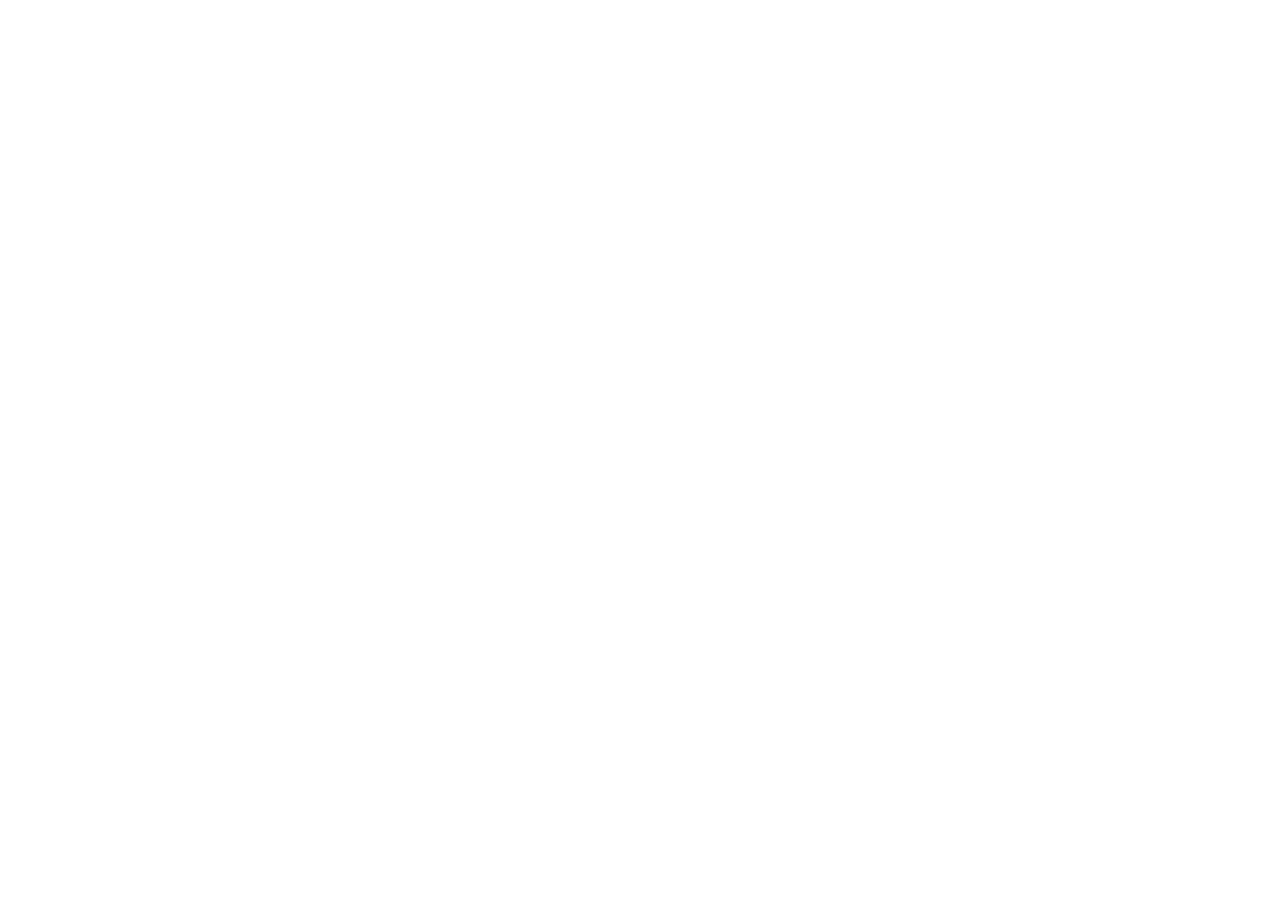
==== index.html @ 01cbddc2 "init commit" ====
<!doctype html>
<html class="no-js" lang="en">

<head>
  <meta charset="utf-8" />
  <meta name="viewport" content="width=device-width, initial-scale=1.0" />
  <title>Foundation</title>
  <link rel="stylesheet" href="css/app.css" />
  <script src="bower_components/modernizr/modernizr.js"></script>
</head>

<body>


  <script src="bower_components/jquery/dist/jquery.min.js"></script>
  <script src="bower_components/foundation/js/foundation.min.js"></script>
  <script src="js/app.js"></script>
</body>

</html>
---- css/app.css ----
meta.foundation-version{font-family:"/5.5.3/"}meta.foundation-mq-small{font-family:"/only screen/";width:0}meta.foundation-mq-small-only{font-family:"/only screen and (max-width: 40em)/";width:0}meta.foundation-mq-medium{font-family:"/only screen and (min-width:40.0625em)/";width:40.0625em}meta.foundation-mq-medium-only{font-family:"/only screen and (min-width:40.0625em) and (max-width:64em)/";width:40.0625em}meta.foundation-mq-large{font-family:"/only screen and (min-width:64.0625em)/";width:64.0625em}meta.foundation-mq-large-only{font-family:"/only screen and (min-width:64.0625em) and (max-width:90em)/";width:64.0625em}meta.foundation-mq-xlarge{font-family:"/only screen and (min-width:90.0625em)/";width:90.0625em}meta.foundation-mq-xlarge-only{font-family:"/only screen and (min-width:90.0625em) and (max-width:120em)/";width:90.0625em}meta.foundation-mq-xxlarge{font-family:"/only screen and (min-width:120.0625em)/";width:120.0625em}meta.foundation-data-attribute-namespace{font-family:false}html,body{height:100%}*,*:before,*:after{-webkit-box-sizing:border-box;box-sizing:border-box}html,body{font-size:100%}body{background:#fff;color:#222;cursor:auto;font-family:"Helvetica Neue",Helvetica,Roboto,Arial,sans-serif;font-style:normal;font-weight:normal;line-height:1.5;margin:0;padding:0;position:relative}a:hover{cursor:pointer}img{max-width:100%;height:auto}img{-ms-interpolation-mode:bicubic}#map_canvas img,#map_canvas embed,#map_canvas object,.map_canvas img,.map_canvas embed,.map_canvas object,.mqa-display img,.mqa-display embed,.mqa-display object{max-width:none !important}.left{float:left !important}.right{float:right !important}.clearfix:before,.clearfix:after{content:" ";display:table}.clearfix:after{clear:both}.hide{display:none}.invisible{visibility:hidden}.antialiased{-webkit-font-smoothing:antialiased;-moz-osx-font-smoothing:grayscale}img{display:inline-block;vertical-align:middle}textarea{height:auto;min-height:50px}select{width:100%}.row{margin:0 auto;max-width:62.5rem;width:100%}.row:before,.row:after{content:" ";display:table}.row:after{clear:both}.row.collapse>.column,.row.collapse>.columns{padding-left:0;padding-right:0}.row.collapse .row{margin-left:0;margin-right:0}.row .row{margin:0 -.9375rem;max-width:none;width:auto}.row .row:before,.row .row:after{content:" ";display:table}.row .row:after{clear:both}.row .row.collapse{margin:0;max-width:none;width:auto}.row .row.collapse:before,.row .row.collapse:after{content:" ";display:table}.row .row.collapse:after{clear:both}.column,.columns{padding-left:.9375rem;padding-right:.9375rem;width:100%;float:left}.column+.column:last-child,.columns+.column:last-child,.column+.columns:last-child,.columns+.columns:last-child{float:right}.column+.column.end,.columns+.column.end,.column+.columns.end,.columns+.columns.end{float:left}@media only screen{.small-push-0{position:relative;left:0;right:auto}.small-pull-0{position:relative;right:0;left:auto}.small-push-1{position:relative;left:8.33333%;right:auto}.small-pull-1{position:relative;right:8.33333%;left:auto}.small-push-2{position:relative;left:16.66667%;right:auto}.small-pull-2{position:relative;right:16.66667%;left:auto}.small-push-3{position:relative;left:25%;right:auto}.small-pull-3{position:relative;right:25%;left:auto}.small-push-4{position:relative;left:33.33333%;right:auto}.small-pull-4{position:relative;right:33.33333%;left:auto}.small-push-5{position:relative;left:41.66667%;right:auto}.small-pull-5{position:relative;right:41.66667%;left:auto}.small-push-6{position:relative;left:50%;right:auto}.small-pull-6{position:relative;right:50%;left:auto}.small-push-7{position:relative;left:58.33333%;right:auto}.small-pull-7{position:relative;right:58.33333%;left:auto}.small-push-8{position:relative;left:66.66667%;right:auto}.small-pull-8{position:relative;right:66.66667%;left:auto}.small-push-9{position:relative;left:75%;right:auto}.small-pull-9{position:relative;right:75%;left:auto}.small-push-10{position:relative;left:83.33333%;right:auto}.small-pull-10{position:relative;right:83.33333%;left:auto}.small-push-11{position:relative;left:91.66667%;right:auto}.small-pull-11{position:relative;right:91.66667%;left:auto}.column,.columns{position:relative;padding-left:.9375rem;padding-right:.9375rem;float:left}.small-1{width:8.33333%}.small-2{width:16.66667%}.small-3{width:25%}.small-4{width:33.33333%}.small-5{width:41.66667%}.small-6{width:50%}.small-7{width:58.33333%}.small-8{width:66.66667%}.small-9{width:75%}.small-10{width:83.33333%}.small-11{width:91.66667%}.small-12{width:100%}.small-offset-0{margin-left:0 !important}.small-offset-1{margin-left:8.33333% !important}.small-offset-2{margin-left:16.66667% !important}.small-offset-3{margin-left:25% !important}.small-offset-4{margin-left:33.33333% !important}.small-offset-5{margin-left:41.66667% !important}.small-offset-6{margin-left:50% !important}.small-offset-7{margin-left:58.33333% !important}.small-offset-8{margin-left:66.66667% !important}.small-offset-9{margin-left:75% !important}.small-offset-10{margin-left:83.33333% !important}.small-offset-11{margin-left:91.66667% !important}.small-reset-order{float:left;left:auto;margin-left:0;margin-right:0;right:auto}.column.small-centered,.columns.small-centered{margin-left:auto;margin-right:auto;float:none}.column.small-uncentered,.columns.small-uncentered{float:left;margin-left:0;margin-right:0}.column.small-centered:last-child,.columns.small-centered:last-child{float:none}.column.small-uncentered:last-child,.columns.small-uncentered:last-child{float:left}.column.small-uncentered.opposite,.columns.small-uncentered.opposite{float:right}.row.small-collapse>.column,.row.small-collapse>.columns{padding-left:0;padding-right:0}.row.small-collapse .row{margin-left:0;margin-right:0}.row.small-uncollapse>.column,.row.small-uncollapse>.columns{padding-left:.9375rem;padding-right:.9375rem;float:left}}@media only screen and (min-width: 40.0625em){.medium-push-0{position:relative;left:0;right:auto}.medium-pull-0{position:relative;right:0;left:auto}.medium-push-1{position:relative;left:8.33333%;right:auto}.medium-pull-1{position:relative;right:8.33333%;left:auto}.medium-push-2{position:relative;left:16.66667%;right:auto}.medium-pull-2{position:relative;right:16.66667%;left:auto}.medium-push-3{position:relative;left:25%;right:auto}.medium-pull-3{position:relative;right:25%;left:auto}.medium-push-4{position:relative;left:33.33333%;right:auto}.medium-pull-4{position:relative;right:33.33333%;left:auto}.medium-push-5{position:relative;left:41.66667%;right:auto}.medium-pull-5{position:relative;right:41.66667%;left:auto}.medium-push-6{position:relative;left:50%;right:auto}.medium-pull-6{position:relative;right:50%;left:auto}.medium-push-7{position:relative;left:58.33333%;right:auto}.medium-pull-7{position:relative;right:58.33333%;left:auto}.medium-push-8{position:relative;left:66.66667%;right:auto}.medium-pull-8{position:relative;right:66.66667%;left:auto}.medium-push-9{position:relative;left:75%;right:auto}.medium-pull-9{position:relative;right:75%;left:auto}.medium-push-10{position:relative;left:83.33333%;right:auto}.medium-pull-10{position:relative;right:83.33333%;left:auto}.medium-push-11{position:relative;left:91.66667%;right:auto}.medium-pull-11{position:relative;right:91.66667%;left:auto}.column,.columns{position:relative;padding-left:.9375rem;padding-right:.9375rem;float:left}.medium-1{width:8.33333%}.medium-2{width:16.66667%}.medium-3{width:25%}.medium-4{width:33.33333%}.medium-5{width:41.66667%}.medium-6{width:50%}.medium-7{width:58.33333%}.medium-8{width:66.66667%}.medium-9{width:75%}.medium-10{width:83.33333%}.medium-11{width:91.66667%}.medium-12{width:100%}.medium-offset-0{margin-left:0 !important}.medium-offset-1{margin-left:8.33333% !important}.medium-offset-2{margin-left:16.66667% !important}.medium-offset-3{margin-left:25% !important}.medium-offset-4{margin-left:33.33333% !important}.medium-offset-5{margin-left:41.66667% !important}.medium-offset-6{margin-left:50% !important}.medium-offset-7{margin-left:58.33333% !important}.medium-offset-8{margin-left:66.66667% !important}.medium-offset-9{margin-left:75% !important}.medium-offset-10{margin-left:83.33333% !important}.medium-offset-11{margin-left:91.66667% !important}.medium-reset-order{float:left;left:auto;margin-left:0;margin-right:0;right:auto}.column.medium-centered,.columns.medium-centered{margin-left:auto;margin-right:auto;float:none}.column.medium-uncentered,.columns.medium-uncentered{float:left;margin-left:0;margin-right:0}.column.medium-centered:last-child,.columns.medium-centered:last-child{float:none}.column.medium-uncentered:last-child,.columns.medium-uncentered:last-child{float:left}.column.medium-uncentered.opposite,.columns.medium-uncentered.opposite{float:right}.row.medium-collapse>.column,.row.medium-collapse>.columns{padding-left:0;padding-right:0}.row.medium-collapse .row{margin-left:0;margin-right:0}.row.medium-uncollapse>.column,.row.medium-uncollapse>.columns{padding-left:.9375rem;padding-right:.9375rem;float:left}.push-0{position:relative;left:0;right:auto}.pull-0{position:relative;right:0;left:auto}.push-1{position:relative;left:8.33333%;right:auto}.pull-1{position:relative;right:8.33333%;left:auto}.push-2{position:relative;left:16.66667%;right:auto}.pull-2{position:relative;right:16.66667%;left:auto}.push-3{position:relative;left:25%;right:auto}.pull-3{position:relative;right:25%;left:auto}.push-4{position:relative;left:33.33333%;right:auto}.pull-4{position:relative;right:33.33333%;left:auto}.push-5{position:relative;left:41.66667%;right:auto}.pull-5{position:relative;right:41.66667%;left:auto}.push-6{position:relative;left:50%;right:auto}.pull-6{position:relative;right:50%;left:auto}.push-7{position:relative;left:58.33333%;right:auto}.pull-7{position:relative;right:58.33333%;left:auto}.push-8{position:relative;left:66.66667%;right:auto}.pull-8{position:relative;right:66.66667%;left:auto}.push-9{position:relative;left:75%;right:auto}.pull-9{position:relative;right:75%;left:auto}.push-10{position:relative;left:83.33333%;right:auto}.pull-10{position:relative;right:83.33333%;left:auto}.push-11{position:relative;left:91.66667%;right:auto}.pull-11{position:relative;right:91.66667%;left:auto}}@media only screen and (min-width: 64.0625em){.large-push-0{position:relative;left:0;right:auto}.large-pull-0{position:relative;right:0;left:auto}.large-push-1{position:relative;left:8.33333%;right:auto}.large-pull-1{position:relative;right:8.33333%;left:auto}.large-push-2{position:relative;left:16.66667%;right:auto}.large-pull-2{position:relative;right:16.66667%;left:auto}.large-push-3{position:relative;left:25%;right:auto}.large-pull-3{position:relative;right:25%;left:auto}.large-push-4{position:relative;left:33.33333%;right:auto}.large-pull-4{position:relative;right:33.33333%;left:auto}.large-push-5{position:relative;left:41.66667%;right:auto}.large-pull-5{position:relative;right:41.66667%;left:auto}.large-push-6{position:relative;left:50%;right:auto}.large-pull-6{position:relative;right:50%;left:auto}.large-push-7{position:relative;left:58.33333%;right:auto}.large-pull-7{position:relative;right:58.33333%;left:auto}.large-push-8{position:relative;left:66.66667%;right:auto}.large-pull-8{position:relative;right:66.66667%;left:auto}.large-push-9{position:relative;left:75%;right:auto}.large-pull-9{position:relative;right:75%;left:auto}.large-push-10{position:relative;left:83.33333%;right:auto}.large-pull-10{position:relative;right:83.33333%;left:auto}.large-push-11{position:relative;left:91.66667%;right:auto}.large-pull-11{position:relative;right:91.66667%;left:auto}.column,.columns{position:relative;padding-left:.9375rem;padding-right:.9375rem;float:left}.large-1{width:8.33333%}.large-2{width:16.66667%}.large-3{width:25%}.large-4{width:33.33333%}.large-5{width:41.66667%}.large-6{width:50%}.large-7{width:58.33333%}.large-8{width:66.66667%}.large-9{width:75%}.large-10{width:83.33333%}.large-11{width:91.66667%}.large-12{width:100%}.large-offset-0{margin-left:0 !important}.large-offset-1{margin-left:8.33333% !important}.large-offset-2{margin-left:16.66667% !important}.large-offset-3{margin-left:25% !important}.large-offset-4{margin-left:33.33333% !important}.large-offset-5{margin-left:41.66667% !important}.large-offset-6{margin-left:50% !important}.large-offset-7{margin-left:58.33333% !important}.large-offset-8{margin-left:66.66667% !important}.large-offset-9{margin-left:75% !important}.large-offset-10{margin-left:83.33333% !important}.large-offset-11{margin-left:91.66667% !important}.large-reset-order{float:left;left:auto;margin-left:0;margin-right:0;right:auto}.column.large-centered,.columns.large-centered{margin-left:auto;margin-right:auto;float:none}.column.large-uncentered,.columns.large-uncentered{float:left;margin-left:0;margin-right:0}.column.large-centered:last-child,.columns.large-centered:last-child{float:none}.column.large-uncentered:last-child,.columns.large-uncentered:last-child{float:left}.column.large-uncentered.opposite,.columns.large-uncentered.opposite{float:right}.row.large-collapse>.column,.row.large-collapse>.columns{padding-left:0;padding-right:0}.row.large-collapse .row{margin-left:0;margin-right:0}.row.large-uncollapse>.column,.row.large-uncollapse>.columns{padding-left:.9375rem;padding-right:.9375rem;float:left}.push-0{position:relative;left:0;right:auto}.pull-0{position:relative;right:0;left:auto}.push-1{position:relative;left:8.33333%;right:auto}.pull-1{position:relative;right:8.33333%;left:auto}.push-2{position:relative;left:16.66667%;right:auto}.pull-2{position:relative;right:16.66667%;left:auto}.push-3{position:relative;left:25%;right:auto}.pull-3{position:relative;right:25%;left:auto}.push-4{position:relative;left:33.33333%;right:auto}.pull-4{position:relative;right:33.33333%;left:auto}.push-5{position:relative;left:41.66667%;right:auto}.pull-5{position:relative;right:41.66667%;left:auto}.push-6{position:relative;left:50%;right:auto}.pull-6{position:relative;right:50%;left:auto}.push-7{position:relative;left:58.33333%;right:auto}.pull-7{position:relative;right:58.33333%;left:auto}.push-8{position:relative;left:66.66667%;right:auto}.pull-8{position:relative;right:66.66667%;left:auto}.push-9{position:relative;left:75%;right:auto}.pull-9{position:relative;right:75%;left:auto}.push-10{position:relative;left:83.33333%;right:auto}.pull-10{position:relative;right:83.33333%;left:auto}.push-11{position:relative;left:91.66667%;right:auto}.pull-11{position:relative;right:91.66667%;left:auto}}.accordion{margin-bottom:0;margin-left:0}.accordion:before,.accordion:after{content:" ";display:table}.accordion:after{clear:both}.accordion .accordion-navigation,.accordion dd{display:block;margin-bottom:0 !important}.accordion .accordion-navigation.active>a,.accordion dd.active>a{background:#e8e8e8;color:#222}.accordion .accordion-navigation>a,.accordion dd>a{background:#EFEFEF;color:#222;display:block;font-family:"Helvetica Neue",Helvetica,Roboto,Arial,sans-serif;font-size:1rem;padding:1rem}.accordion .accordion-navigation>a:hover,.accordion dd>a:hover{background:#e3e3e3}.accordion .accordion-navigation>.content,.accordion dd>.content{display:none;padding:.9375rem}.accordion .accordion-navigation>.content.active,.accordion dd>.content.active{background:#fff;display:block}.alert-box{border-style:solid;border-width:1px;display:block;font-size:.8125rem;font-weight:normal;margin-bottom:1.25rem;padding:.875rem 1.5rem .875rem .875rem;position:relative;-webkit-transition:opacity 300ms ease-out;-o-transition:opacity 300ms ease-out;transition:opacity 300ms ease-out;background-color:#008CBA;border-color:#0078a0;color:#fff}.alert-box .close{right:.25rem;background:inherit;color:#333;font-size:1.375rem;line-height:.9;margin-top:-.6875rem;opacity:.3;padding:0 6px 4px;position:absolute;top:50%}.alert-box .close:hover,.alert-box .close:focus{opacity:.5}.alert-box.radius{border-radius:3px}.alert-box.round{border-radius:1000px}.alert-box.success{background-color:#43AC6A;border-color:#3a945b;color:#fff}.alert-box.alert{background-color:#f04124;border-color:#de2d0f;color:#fff}.alert-box.secondary{background-color:#e7e7e7;border-color:#c7c7c7;color:#4f4f4f}.alert-box.warning{background-color:#f08a24;border-color:#de770f;color:#fff}.alert-box.info{background-color:#a0d3e8;border-color:#74bfdd;color:#4f4f4f}.alert-box.alert-close{opacity:0}[class*="block-grid-"]{display:block;padding:0;margin:0 -.625rem}[class*="block-grid-"]:before,[class*="block-grid-"]:after{content:" ";display:table}[class*="block-grid-"]:after{clear:both}[class*="block-grid-"]>li{display:block;float:left;height:auto;padding:0 .625rem 1.25rem}@media only screen{.small-block-grid-1>li{list-style:none;width:100%}.small-block-grid-1>li:nth-of-type(1n){clear:none}.small-block-grid-1>li:nth-of-type(1n+1){clear:both}.small-block-grid-2>li{list-style:none;width:50%}.small-block-grid-2>li:nth-of-type(1n){clear:none}.small-block-grid-2>li:nth-of-type(2n+1){clear:both}.small-block-grid-3>li{list-style:none;width:33.33333%}.small-block-grid-3>li:nth-of-type(1n){clear:none}.small-block-grid-3>li:nth-of-type(3n+1){clear:both}.small-block-grid-4>li{list-style:none;width:25%}.small-block-grid-4>li:nth-of-type(1n){clear:none}.small-block-grid-4>li:nth-of-type(4n+1){clear:both}.small-block-grid-5>li{list-style:none;width:20%}.small-block-grid-5>li:nth-of-type(1n){clear:none}.small-block-grid-5>li:nth-of-type(5n+1){clear:both}.small-block-grid-6>li{list-style:none;width:16.66667%}.small-block-grid-6>li:nth-of-type(1n){clear:none}.small-block-grid-6>li:nth-of-type(6n+1){clear:both}.small-block-grid-7>li{list-style:none;width:14.28571%}.small-block-grid-7>li:nth-of-type(1n){clear:none}.small-block-grid-7>li:nth-of-type(7n+1){clear:both}.small-block-grid-8>li{list-style:none;width:12.5%}.small-block-grid-8>li:nth-of-type(1n){clear:none}.small-block-grid-8>li:nth-of-type(8n+1){clear:both}.small-block-grid-9>li{list-style:none;width:11.11111%}.small-block-grid-9>li:nth-of-type(1n){clear:none}.small-block-grid-9>li:nth-of-type(9n+1){clear:both}.small-block-grid-10>li{list-style:none;width:10%}.small-block-grid-10>li:nth-of-type(1n){clear:none}.small-block-grid-10>li:nth-of-type(10n+1){clear:both}.small-block-grid-11>li{list-style:none;width:9.09091%}.small-block-grid-11>li:nth-of-type(1n){clear:none}.small-block-grid-11>li:nth-of-type(11n+1){clear:both}.small-block-grid-12>li{list-style:none;width:8.33333%}.small-block-grid-12>li:nth-of-type(1n){clear:none}.small-block-grid-12>li:nth-of-type(12n+1){clear:both}}@media only screen and (min-width: 40.0625em){.medium-block-grid-1>li{list-style:none;width:100%}.medium-block-grid-1>li:nth-of-type(1n){clear:none}.medium-block-grid-1>li:nth-of-type(1n+1){clear:both}.medium-block-grid-2>li{list-style:none;width:50%}.medium-block-grid-2>li:nth-of-type(1n){clear:none}.medium-block-grid-2>li:nth-of-type(2n+1){clear:both}.medium-block-grid-3>li{list-style:none;width:33.33333%}.medium-block-grid-3>li:nth-of-type(1n){clear:none}.medium-block-grid-3>li:nth-of-type(3n+1){clear:both}.medium-block-grid-4>li{list-style:none;width:25%}.medium-block-grid-4>li:nth-of-type(1n){clear:none}.medium-block-grid-4>li:nth-of-type(4n+1){clear:both}.medium-block-grid-5>li{list-style:none;width:20%}.medium-block-grid-5>li:nth-of-type(1n){clear:none}.medium-block-grid-5>li:nth-of-type(5n+1){clear:both}.medium-block-grid-6>li{list-style:none;width:16.66667%}.medium-block-grid-6>li:nth-of-type(1n){clear:none}.medium-block-grid-6>li:nth-of-type(6n+1){clear:both}.medium-block-grid-7>li{list-style:none;width:14.28571%}.medium-block-grid-7>li:nth-of-type(1n){clear:none}.medium-block-grid-7>li:nth-of-type(7n+1){clear:both}.medium-block-grid-8>li{list-style:none;width:12.5%}.medium-block-grid-8>li:nth-of-type(1n){clear:none}.medium-block-grid-8>li:nth-of-type(8n+1){clear:both}.medium-block-grid-9>li{list-style:none;width:11.11111%}.medium-block-grid-9>li:nth-of-type(1n){clear:none}.medium-block-grid-9>li:nth-of-type(9n+1){clear:both}.medium-block-grid-10>li{list-style:none;width:10%}.medium-block-grid-10>li:nth-of-type(1n){clear:none}.medium-block-grid-10>li:nth-of-type(10n+1){clear:both}.medium-block-grid-11>li{list-style:none;width:9.09091%}.medium-block-grid-11>li:nth-of-type(1n){clear:none}.medium-block-grid-11>li:nth-of-type(11n+1){clear:both}.medium-block-grid-12>li{list-style:none;width:8.33333%}.medium-block-grid-12>li:nth-of-type(1n){clear:none}.medium-block-grid-12>li:nth-of-type(12n+1){clear:both}}@media only screen and (min-width: 64.0625em){.large-block-grid-1>li{list-style:none;width:100%}.large-block-grid-1>li:nth-of-type(1n){clear:none}.large-block-grid-1>li:nth-of-type(1n+1){clear:both}.large-block-grid-2>li{list-style:none;width:50%}.large-block-grid-2>li:nth-of-type(1n){clear:none}.large-block-grid-2>li:nth-of-type(2n+1){clear:both}.large-block-grid-3>li{list-style:none;width:33.33333%}.large-block-grid-3>li:nth-of-type(1n){clear:none}.large-block-grid-3>li:nth-of-type(3n+1){clear:both}.large-block-grid-4>li{list-style:none;width:25%}.large-block-grid-4>li:nth-of-type(1n){clear:none}.large-block-grid-4>li:nth-of-type(4n+1){clear:both}.large-block-grid-5>li{list-style:none;width:20%}.large-block-grid-5>li:nth-of-type(1n){clear:none}.large-block-grid-5>li:nth-of-type(5n+1){clear:both}.large-block-grid-6>li{list-style:none;width:16.66667%}.large-block-grid-6>li:nth-of-type(1n){clear:none}.large-block-grid-6>li:nth-of-type(6n+1){clear:both}.large-block-grid-7>li{list-style:none;width:14.28571%}.large-block-grid-7>li:nth-of-type(1n){clear:none}.large-block-grid-7>li:nth-of-type(7n+1){clear:both}.large-block-grid-8>li{list-style:none;width:12.5%}.large-block-grid-8>li:nth-of-type(1n){clear:none}.large-block-grid-8>li:nth-of-type(8n+1){clear:both}.large-block-grid-9>li{list-style:none;width:11.11111%}.large-block-grid-9>li:nth-of-type(1n){clear:none}.large-block-grid-9>li:nth-of-type(9n+1){clear:both}.large-block-grid-10>li{list-style:none;width:10%}.large-block-grid-10>li:nth-of-type(1n){clear:none}.large-block-grid-10>li:nth-of-type(10n+1){clear:both}.large-block-grid-11>li{list-style:none;width:9.09091%}.large-block-grid-11>li:nth-of-type(1n){clear:none}.large-block-grid-11>li:nth-of-type(11n+1){clear:both}.large-block-grid-12>li{list-style:none;width:8.33333%}.large-block-grid-12>li:nth-of-type(1n){clear:none}.large-block-grid-12>li:nth-of-type(12n+1){clear:both}}.breadcrumbs{border-style:solid;border-width:1px;display:block;list-style:none;margin-left:0;overflow:hidden;padding:.5625rem .875rem .5625rem;background-color:#f4f4f4;border-color:#dcdcdc;border-radius:3px}.breadcrumbs>*{color:#008CBA;float:left;font-size:.6875rem;line-height:.6875rem;margin:0;text-transform:uppercase}.breadcrumbs>*:hover a,.breadcrumbs>*:focus a{text-decoration:underline}.breadcrumbs>* a{color:#008CBA}.breadcrumbs>*.current{color:#333;cursor:default}.breadcrumbs>*.current a{color:#333;cursor:default}.breadcrumbs>*.current:hover,.breadcrumbs>*.current:hover a,.breadcrumbs>*.current:focus,.breadcrumbs>*.current:focus a{text-decoration:none}.breadcrumbs>*.unavailable{color:#999}.breadcrumbs>*.unavailable a{color:#999}.breadcrumbs>*.unavailable:hover,.breadcrumbs>*.unavailable:hover a,.breadcrumbs>*.unavailable:focus,.breadcrumbs>*.unavailable a:focus{color:#999;cursor:not-allowed;text-decoration:none}.breadcrumbs>*:before{color:#aaa;content:"/";margin:0 .75rem;position:relative;top:1px}.breadcrumbs>*:first-child:before{content:" ";margin:0}[aria-label="breadcrumbs"] [aria-hidden="true"]:after{content:"/"}button,.button{-webkit-appearance:none;-moz-appearance:none;border-radius:0;border-style:solid;border-width:0;cursor:pointer;font-family:"Helvetica Neue",Helvetica,Roboto,Arial,sans-serif;font-weight:normal;line-height:normal;margin:0 0 1.25rem;position:relative;text-align:center;text-decoration:none;display:inline-block;padding:1rem 2rem 1.0625rem 2rem;font-size:1rem;background-color:#008CBA;border-color:#007095;color:#fff;-webkit-transition:background-color 300ms ease-out;-o-transition:background-color 300ms ease-out;transition:background-color 300ms ease-out}button:hover,button:focus,.button:hover,.button:focus{background-color:#007095}button:hover,button:focus,.button:hover,.button:focus{color:#fff}button.secondary,.button.secondary{background-color:#e7e7e7;border-color:#b9b9b9;color:#333}button.secondary:hover,button.secondary:focus,.button.secondary:hover,.button.secondary:focus{background-color:#b9b9b9}button.secondary:hover,button.secondary:focus,.button.secondary:hover,.button.secondary:focus{color:#333}button.success,.button.success{background-color:#43AC6A;border-color:#368a55;color:#fff}button.success:hover,button.success:focus,.button.success:hover,.button.success:focus{background-color:#368a55}button.success:hover,button.success:focus,.button.success:hover,.button.success:focus{color:#fff}button.alert,.button.alert{background-color:#f04124;border-color:#cf2a0e;color:#fff}button.alert:hover,button.alert:focus,.button.alert:hover,.button.alert:focus{background-color:#cf2a0e}button.alert:hover,button.alert:focus,.button.alert:hover,.button.alert:focus{color:#fff}button.warning,.button.warning{background-color:#f08a24;border-color:#cf6e0e;color:#fff}button.warning:hover,button.warning:focus,.button.warning:hover,.button.warning:focus{background-color:#cf6e0e}button.warning:hover,button.warning:focus,.button.warning:hover,.button.warning:focus{color:#fff}button.info,.button.info{background-color:#a0d3e8;border-color:#61b6d9;color:#333}button.info:hover,button.info:focus,.button.info:hover,.button.info:focus{background-color:#61b6d9}button.info:hover,button.info:focus,.button.info:hover,.button.info:focus{color:#fff}button.large,.button.large{padding:1.125rem 2.25rem 1.1875rem 2.25rem;font-size:1.25rem}button.small,.button.small{padding:.875rem 1.75rem .9375rem 1.75rem;font-size:.8125rem}button.tiny,.button.tiny{padding:.625rem 1.25rem .6875rem 1.25rem;font-size:.6875rem}button.expand,.button.expand{padding:1rem 2rem 1.0625rem 2rem;font-size:1rem;padding-bottom:1.0625rem;padding-top:1rem;padding-left:1rem;padding-right:1rem;width:100%}button.left-align,.button.left-align{text-align:left;text-indent:.75rem}button.right-align,.button.right-align{text-align:right;padding-right:.75rem}button.radius,.button.radius{border-radius:3px}button.round,.button.round{border-radius:1000px}button.disabled,button[disabled],.button.disabled,.button[disabled]{background-color:#008CBA;border-color:#007095;color:#fff;-webkit-box-shadow:none;box-shadow:none;cursor:default;opacity:.7}button.disabled:hover,button.disabled:focus,button[disabled]:hover,button[disabled]:focus,.button.disabled:hover,.button.disabled:focus,.button[disabled]:hover,.button[disabled]:focus{background-color:#007095}button.disabled:hover,button.disabled:focus,button[disabled]:hover,button[disabled]:focus,.button.disabled:hover,.button.disabled:focus,.button[disabled]:hover,.button[disabled]:focus{color:#fff}button.disabled:hover,button.disabled:focus,button[disabled]:hover,button[disabled]:focus,.button.disabled:hover,.button.disabled:focus,.button[disabled]:hover,.button[disabled]:focus{background-color:#008CBA}button.disabled.secondary,button[disabled].secondary,.button.disabled.secondary,.button[disabled].secondary{background-color:#e7e7e7;border-color:#b9b9b9;color:#333;-webkit-box-shadow:none;box-shadow:none;cursor:default;opacity:.7}button.disabled.secondary:hover,button.disabled.secondary:focus,button[disabled].secondary:hover,button[disabled].secondary:focus,.button.disabled.secondary:hover,.button.disabled.secondary:focus,.button[disabled].secondary:hover,.button[disabled].secondary:focus{background-color:#b9b9b9}button.disabled.secondary:hover,button.disabled.secondary:focus,button[disabled].secondary:hover,button[disabled].secondary:focus,.button.disabled.secondary:hover,.button.disabled.secondary:focus,.button[disabled].secondary:hover,.button[disabled].secondary:focus{color:#333}button.disabled.secondary:hover,button.disabled.secondary:focus,button[disabled].secondary:hover,button[disabled].secondary:focus,.button.disabled.secondary:hover,.button.disabled.secondary:focus,.button[disabled].secondary:hover,.button[disabled].secondary:focus{background-color:#e7e7e7}button.disabled.success,button[disabled].success,.button.disabled.success,.button[disabled].success{background-color:#43AC6A;border-color:#368a55;color:#fff;-webkit-box-shadow:none;box-shadow:none;cursor:default;opacity:.7}button.disabled.success:hover,button.disabled.success:focus,button[disabled].success:hover,button[disabled].success:focus,.button.disabled.success:hover,.button.disabled.success:focus,.button[disabled].success:hover,.button[disabled].success:focus{background-color:#368a55}button.disabled.success:hover,button.disabled.success:focus,button[disabled].success:hover,button[disabled].success:focus,.button.disabled.success:hover,.button.disabled.success:focus,.button[disabled].success:hover,.button[disabled].success:focus{color:#fff}button.disabled.success:hover,button.disabled.success:focus,button[disabled].success:hover,button[disabled].success:focus,.button.disabled.success:hover,.button.disabled.success:focus,.button[disabled].success:hover,.button[disabled].success:focus{background-color:#43AC6A}button.disabled.alert,button[disabled].alert,.button.disabled.alert,.button[disabled].alert{background-color:#f04124;border-color:#cf2a0e;color:#fff;-webkit-box-shadow:none;box-shadow:none;cursor:default;opacity:.7}button.disabled.alert:hover,button.disabled.alert:focus,button[disabled].alert:hover,button[disabled].alert:focus,.button.disabled.alert:hover,.button.disabled.alert:focus,.button[disabled].alert:hover,.button[disabled].alert:focus{background-color:#cf2a0e}button.disabled.alert:hover,button.disabled.alert:focus,button[disabled].alert:hover,button[disabled].alert:focus,.button.disabled.alert:hover,.button.disabled.alert:focus,.button[disabled].alert:hover,.button[disabled].alert:focus{color:#fff}button.disabled.alert:hover,button.disabled.alert:focus,button[disabled].alert:hover,button[disabled].alert:focus,.button.disabled.alert:hover,.button.disabled.alert:focus,.button[disabled].alert:hover,.button[disabled].alert:focus{background-color:#f04124}button.disabled.warning,button[disabled].warning,.button.disabled.warning,.button[disabled].warning{background-color:#f08a24;border-color:#cf6e0e;color:#fff;-webkit-box-shadow:none;box-shadow:none;cursor:default;opacity:.7}button.disabled.warning:hover,button.disabled.warning:focus,button[disabled].warning:hover,button[disabled].warning:focus,.button.disabled.warning:hover,.button.disabled.warning:focus,.button[disabled].warning:hover,.button[disabled].warning:focus{background-color:#cf6e0e}button.disabled.warning:hover,button.disabled.warning:focus,button[disabled].warning:hover,button[disabled].warning:focus,.button.disabled.warning:hover,.button.disabled.warning:focus,.button[disabled].warning:hover,.button[disabled].warning:focus{color:#fff}button.disabled.warning:hover,button.disabled.warning:focus,button[disabled].warning:hover,button[disabled].warning:focus,.button.disabled.warning:hover,.button.disabled.warning:focus,.button[disabled].warning:hover,.button[disabled].warning:focus{background-color:#f08a24}button.disabled.info,button[disabled].info,.button.disabled.info,.button[disabled].info{background-color:#a0d3e8;border-color:#61b6d9;color:#333;-webkit-box-shadow:none;box-shadow:none;cursor:default;opacity:.7}button.disabled.info:hover,button.disabled.info:focus,button[disabled].info:hover,button[disabled].info:focus,.button.disabled.info:hover,.button.disabled.info:focus,.button[disabled].info:hover,.button[disabled].info:focus{background-color:#61b6d9}button.disabled.info:hover,button.disabled.info:focus,button[disabled].info:hover,button[disabled].info:focus,.button.disabled.info:hover,.button.disabled.info:focus,.button[disabled].info:hover,.button[disabled].info:focus{color:#fff}button.disabled.info:hover,button.disabled.info:focus,button[disabled].info:hover,button[disabled].info:focus,.button.disabled.info:hover,.button.disabled.info:focus,.button[disabled].info:hover,.button[disabled].info:focus{background-color:#a0d3e8}button::-moz-focus-inner{border:0;padding:0}@media only screen and (min-width: 40.0625em){button,.button{display:inline-block}}.button-group{list-style:none;margin:0;left:0}.button-group:before,.button-group:after{content:" ";display:table}.button-group:after{clear:both}.button-group.even-2 li{display:inline-block;margin:0 -2px;width:50%}.button-group.even-2 li>button,.button-group.even-2 li .button{border-left:1px solid;border-color:rgba(255,255,255,0.5)}.button-group.even-2 li:first-child button,.button-group.even-2 li:first-child .button{border-left:0}.button-group.even-2 li button,.button-group.even-2 li .button{width:100%}.button-group.even-3 li{display:inline-block;margin:0 -2px;width:33.33333%}.button-group.even-3 li>button,.button-group.even-3 li .button{border-left:1px solid;border-color:rgba(255,255,255,0.5)}.button-group.even-3 li:first-child button,.button-group.even-3 li:first-child .button{border-left:0}.button-group.even-3 li button,.button-group.even-3 li .button{width:100%}.button-group.even-4 li{display:inline-block;margin:0 -2px;width:25%}.button-group.even-4 li>button,.button-group.even-4 li .button{border-left:1px solid;border-color:rgba(255,255,255,0.5)}.button-group.even-4 li:first-child button,.button-group.even-4 li:first-child .button{border-left:0}.button-group.even-4 li button,.button-group.even-4 li .button{width:100%}.button-group.even-5 li{display:inline-block;margin:0 -2px;width:20%}.button-group.even-5 li>button,.button-group.even-5 li .button{border-left:1px solid;border-color:rgba(255,255,255,0.5)}.button-group.even-5 li:first-child button,.button-group.even-5 li:first-child .button{border-left:0}.button-group.even-5 li button,.button-group.even-5 li .button{width:100%}.button-group.even-6 li{display:inline-block;margin:0 -2px;width:16.66667%}.button-group.even-6 li>button,.button-group.even-6 li .button{border-left:1px solid;border-color:rgba(255,255,255,0.5)}.button-group.even-6 li:first-child button,.button-group.even-6 li:first-child .button{border-left:0}.button-group.even-6 li button,.button-group.even-6 li .button{width:100%}.button-group.even-7 li{display:inline-block;margin:0 -2px;width:14.28571%}.button-group.even-7 li>button,.button-group.even-7 li .button{border-left:1px solid;border-color:rgba(255,255,255,0.5)}.button-group.even-7 li:first-child button,.button-group.even-7 li:first-child .button{border-left:0}.button-group.even-7 li button,.button-group.even-7 li .button{width:100%}.button-group.even-8 li{display:inline-block;margin:0 -2px;width:12.5%}.button-group.even-8 li>button,.button-group.even-8 li .button{border-left:1px solid;border-color:rgba(255,255,255,0.5)}.button-group.even-8 li:first-child button,.button-group.even-8 li:first-child .button{border-left:0}.button-group.even-8 li button,.button-group.even-8 li .button{width:100%}.button-group>li{display:inline-block;margin:0 -2px}.button-group>li>button,.button-group>li .button{border-left:1px solid;border-color:rgba(255,255,255,0.5)}.button-group>li:first-child button,.button-group>li:first-child .button{border-left:0}.button-group.stack>li{display:block;margin:0;float:none}.button-group.stack>li>button,.button-group.stack>li .button{border-left:1px solid;border-color:rgba(255,255,255,0.5)}.button-group.stack>li:first-child button,.button-group.stack>li:first-child .button{border-left:0}.button-group.stack>li>button,.button-group.stack>li .button{border-color:rgba(255,255,255,0.5);border-left-width:0;border-top:1px solid;display:block;margin:0}.button-group.stack>li>button{width:100%}.button-group.stack>li:first-child button,.button-group.stack>li:first-child .button{border-top:0}.button-group.stack-for-small>li{display:inline-block;margin:0 -2px}.button-group.stack-for-small>li>button,.button-group.stack-for-small>li .button{border-left:1px solid;border-color:rgba(255,255,255,0.5)}.button-group.stack-for-small>li:first-child button,.button-group.stack-for-small>li:first-child .button{border-left:0}@media only screen and (max-width: 40em){.button-group.stack-for-small>li{display:block;margin:0;width:100%}.button-group.stack-for-small>li>button,.button-group.stack-for-small>li .button{border-left:1px solid;border-color:rgba(255,255,255,0.5)}.button-group.stack-for-small>li:first-child button,.button-group.stack-for-small>li:first-child .button{border-left:0}.button-group.stack-for-small>li>button,.button-group.stack-for-small>li .button{border-color:rgba(255,255,255,0.5);border-left-width:0;border-top:1px solid;display:block;margin:0}.button-group.stack-for-small>li>button{width:100%}.button-group.stack-for-small>li:first-child button,.button-group.stack-for-small>li:first-child .button{border-top:0}}.button-group.radius>*{display:inline-block;margin:0 -2px}.button-group.radius>*>button,.button-group.radius>* .button{border-left:1px solid;border-color:rgba(255,255,255,0.5)}.button-group.radius>*:first-child button,.button-group.radius>*:first-child .button{border-left:0}.button-group.radius>*,.button-group.radius>*>a,.button-group.radius>*>button,.button-group.radius>*>.button{border-radius:0}.button-group.radius>*:first-child,.button-group.radius>*:first-child>a,.button-group.radius>*:first-child>button,.button-group.radius>*:first-child>.button{-webkit-border-bottom-left-radius:3px;-webkit-border-top-left-radius:3px;border-bottom-left-radius:3px;border-top-left-radius:3px}.button-group.radius>*:last-child,.button-group.radius>*:last-child>a,.button-group.radius>*:last-child>button,.button-group.radius>*:last-child>.button{-webkit-border-bottom-right-radius:3px;-webkit-border-top-right-radius:3px;border-bottom-right-radius:3px;border-top-right-radius:3px}.button-group.radius.stack>*{display:block;margin:0}.button-group.radius.stack>*>button,.button-group.radius.stack>* .button{border-left:1px solid;border-color:rgba(255,255,255,0.5)}.button-group.radius.stack>*:first-child button,.button-group.radius.stack>*:first-child .button{border-left:0}.button-group.radius.stack>*>button,.button-group.radius.stack>* .button{border-color:rgba(255,255,255,0.5);border-left-width:0;border-top:1px solid;display:block;margin:0}.button-group.radius.stack>*>button{width:100%}.button-group.radius.stack>*:first-child button,.button-group.radius.stack>*:first-child .button{border-top:0}.button-group.radius.stack>*,.button-group.radius.stack>*>a,.button-group.radius.stack>*>button,.button-group.radius.stack>*>.button{border-radius:0}.button-group.radius.stack>*:first-child,.button-group.radius.stack>*:first-child>a,.button-group.radius.stack>*:first-child>button,.button-group.radius.stack>*:first-child>.button{-webkit-top-left-radius:3px;-webkit-top-right-radius:3px;border-top-left-radius:3px;border-top-right-radius:3px}.button-group.radius.stack>*:last-child,.button-group.radius.stack>*:last-child>a,.button-group.radius.stack>*:last-child>button,.button-group.radius.stack>*:last-child>.button{-webkit-bottom-left-radius:3px;-webkit-bottom-right-radius:3px;border-bottom-left-radius:3px;border-bottom-right-radius:3px}@media only screen and (min-width: 40.0625em){.button-group.radius.stack-for-small>*{display:inline-block;margin:0 -2px}.button-group.radius.stack-for-small>*>button,.button-group.radius.stack-for-small>* .button{border-left:1px solid;border-color:rgba(255,255,255,0.5)}.button-group.radius.stack-for-small>*:first-child button,.button-group.radius.stack-for-small>*:first-child .button{border-left:0}.button-group.radius.stack-for-small>*,.button-group.radius.stack-for-small>*>a,.button-group.radius.stack-for-small>*>button,.button-group.radius.stack-for-small>*>.button{border-radius:0}.button-group.radius.stack-for-small>*:first-child,.button-group.radius.stack-for-small>*:first-child>a,.button-group.radius.stack-for-small>*:first-child>button,.button-group.radius.stack-for-small>*:first-child>.button{-webkit-border-bottom-left-radius:3px;-webkit-border-top-left-radius:3px;border-bottom-left-radius:3px;border-top-left-radius:3px}.button-group.radius.stack-for-small>*:last-child,.button-group.radius.stack-for-small>*:last-child>a,.button-group.radius.stack-for-small>*:last-child>button,.button-group.radius.stack-for-small>*:last-child>.button{-webkit-border-bottom-right-radius:3px;-webkit-border-top-right-radius:3px;border-bottom-right-radius:3px;border-top-right-radius:3px}}@media only screen and (max-width: 40em){.button-group.radius.stack-for-small>*{display:block;margin:0}.button-group.radius.stack-for-small>*>button,.button-group.radius.stack-for-small>* .button{border-left:1px solid;border-color:rgba(255,255,255,0.5)}.button-group.radius.stack-for-small>*:first-child button,.button-group.radius.stack-for-small>*:first-child .button{border-left:0}.button-group.radius.stack-for-small>*>button,.button-group.radius.stack-for-small>* .button{border-color:rgba(255,255,255,0.5);border-left-width:0;border-top:1px solid;display:block;margin:0}.button-group.radius.stack-for-small>*>button{width:100%}.button-group.radius.stack-for-small>*:first-child button,.button-group.radius.stack-for-small>*:first-child .button{border-top:0}.button-group.radius.stack-for-small>*,.button-group.radius.stack-for-small>*>a,.button-group.radius.stack-for-small>*>button,.button-group.radius.stack-for-small>*>.button{border-radius:0}.button-group.radius.stack-for-small>*:first-child,.button-group.radius.stack-for-small>*:first-child>a,.button-group.radius.stack-for-small>*:first-child>button,.button-group.radius.stack-for-small>*:first-child>.button{-webkit-top-left-radius:3px;-webkit-top-right-radius:3px;border-top-left-radius:3px;border-top-right-radius:3px}.button-group.radius.stack-for-small>*:last-child,.button-group.radius.stack-for-small>*:last-child>a,.button-group.radius.stack-for-small>*:last-child>button,.button-group.radius.stack-for-small>*:last-child>.button{-webkit-bottom-left-radius:3px;-webkit-bottom-right-radius:3px;border-bottom-left-radius:3px;border-bottom-right-radius:3px}}.button-group.round>*{display:inline-block;margin:0 -2px}.button-group.round>*>button,.button-group.round>* .button{border-left:1px solid;border-color:rgba(255,255,255,0.5)}.button-group.round>*:first-child button,.button-group.round>*:first-child .button{border-left:0}.button-group.round>*,.button-group.round>*>a,.button-group.round>*>button,.button-group.round>*>.button{border-radius:0}.button-group.round>*:first-child,.button-group.round>*:first-child>a,.button-group.round>*:first-child>button,.button-group.round>*:first-child>.button{-webkit-border-bottom-left-radius:1000px;-webkit-border-top-left-radius:1000px;border-bottom-left-radius:1000px;border-top-left-radius:1000px}.button-group.round>*:last-child,.button-group.round>*:last-child>a,.button-group.round>*:last-child>button,.button-group.round>*:last-child>.button{-webkit-border-bottom-right-radius:1000px;-webkit-border-top-right-radius:1000px;border-bottom-right-radius:1000px;border-top-right-radius:1000px}.button-group.round.stack>*{display:block;margin:0}.button-group.round.stack>*>button,.button-group.round.stack>* .button{border-left:1px solid;border-color:rgba(255,255,255,0.5)}.button-group.round.stack>*:first-child button,.button-group.round.stack>*:first-child .button{border-left:0}.button-group.round.stack>*>button,.button-group.round.stack>* .button{border-color:rgba(255,255,255,0.5);border-left-width:0;border-top:1px solid;display:block;margin:0}.button-group.round.stack>*>button{width:100%}.button-group.round.stack>*:first-child button,.button-group.round.stack>*:first-child .button{border-top:0}.button-group.round.stack>*,.button-group.round.stack>*>a,.button-group.round.stack>*>button,.button-group.round.stack>*>.button{border-radius:0}.button-group.round.stack>*:first-child,.button-group.round.stack>*:first-child>a,.button-group.round.stack>*:first-child>button,.button-group.round.stack>*:first-child>.button{-webkit-top-left-radius:1rem;-webkit-top-right-radius:1rem;border-top-left-radius:1rem;border-top-right-radius:1rem}.button-group.round.stack>*:last-child,.button-group.round.stack>*:last-child>a,.button-group.round.stack>*:last-child>button,.button-group.round.stack>*:last-child>.button{-webkit-bottom-left-radius:1rem;-webkit-bottom-right-radius:1rem;border-bottom-left-radius:1rem;border-bottom-right-radius:1rem}@media only screen and (min-width: 40.0625em){.button-group.round.stack-for-small>*{display:inline-block;margin:0 -2px}.button-group.round.stack-for-small>*>button,.button-group.round.stack-for-small>* .button{border-left:1px solid;border-color:rgba(255,255,255,0.5)}.button-group.round.stack-for-small>*:first-child button,.button-group.round.stack-for-small>*:first-child .button{border-left:0}.button-group.round.stack-for-small>*,.button-group.round.stack-for-small>*>a,.button-group.round.stack-for-small>*>button,.button-group.round.stack-for-small>*>.button{border-radius:0}.button-group.round.stack-for-small>*:first-child,.button-group.round.stack-for-small>*:first-child>a,.button-group.round.stack-for-small>*:first-child>button,.button-group.round.stack-for-small>*:first-child>.button{-webkit-border-bottom-left-radius:1000px;-webkit-border-top-left-radius:1000px;border-bottom-left-radius:1000px;border-top-left-radius:1000px}.button-group.round.stack-for-small>*:last-child,.button-group.round.stack-for-small>*:last-child>a,.button-group.round.stack-for-small>*:last-child>button,.button-group.round.stack-for-small>*:last-child>.button{-webkit-border-bottom-right-radius:1000px;-webkit-border-top-right-radius:1000px;border-bottom-right-radius:1000px;border-top-right-radius:1000px}}@media only screen and (max-width: 40em){.button-group.round.stack-for-small>*{display:block;margin:0}.button-group.round.stack-for-small>*>button,.button-group.round.stack-for-small>* .button{border-left:1px solid;border-color:rgba(255,255,255,0.5)}.button-group.round.stack-for-small>*:first-child button,.button-group.round.stack-for-small>*:first-child .button{border-left:0}.button-group.round.stack-for-small>*>button,.button-group.round.stack-for-small>* .button{border-color:rgba(255,255,255,0.5);border-left-width:0;border-top:1px solid;display:block;margin:0}.button-group.round.stack-for-small>*>button{width:100%}.button-group.round.stack-for-small>*:first-child button,.button-group.round.stack-for-small>*:first-child .button{border-top:0}.button-group.round.stack-for-small>*,.button-group.round.stack-for-small>*>a,.button-group.round.stack-for-small>*>button,.button-group.round.stack-for-small>*>.button{border-radius:0}.button-group.round.stack-for-small>*:first-child,.button-group.round.stack-for-small>*:first-child>a,.button-group.round.stack-for-small>*:first-child>button,.button-group.round.stack-for-small>*:first-child>.button{-webkit-top-left-radius:1rem;-webkit-top-right-radius:1rem;border-top-left-radius:1rem;border-top-right-radius:1rem}.button-group.round.stack-for-small>*:last-child,.button-group.round.stack-for-small>*:last-child>a,.button-group.round.stack-for-small>*:last-child>button,.button-group.round.stack-for-small>*:last-child>.button{-webkit-bottom-left-radius:1rem;-webkit-bottom-right-radius:1rem;border-bottom-left-radius:1rem;border-bottom-right-radius:1rem}}.button-bar:before,.button-bar:after{content:" ";display:table}.button-bar:after{clear:both}.button-bar .button-group{float:left;margin-right:.625rem}.button-bar .button-group div{overflow:hidden}.clearing-thumbs,[data-clearing]{list-style:none;margin-left:0;margin-bottom:0}.clearing-thumbs:before,.clearing-thumbs:after,[data-clearing]:before,[data-clearing]:after{content:" ";display:table}.clearing-thumbs:after,[data-clearing]:after{clear:both}.clearing-thumbs li,[data-clearing] li{float:left;margin-right:10px}.clearing-thumbs[class*="block-grid-"] li,[data-clearing][class*="block-grid-"] li{margin-right:0}.clearing-blackout{background:#333;height:100%;position:fixed;top:0;width:100%;z-index:998;left:0}.clearing-blackout .clearing-close{display:block}.clearing-container{height:100%;margin:0;overflow:hidden;position:relative;z-index:998}.clearing-touch-label{color:#aaa;font-size:.6em;left:50%;position:absolute;top:50%}.visible-img{height:95%;position:relative}.visible-img img{position:absolute;left:50%;top:50%;-webkit-transform:translateY(-50%) translateX(-50%);-ms-transform:translateY(-50%) translateX(-50%);transform:translateY(-50%) translateX(-50%);max-height:100%;max-width:100%}.clearing-caption{background:#333;bottom:0;color:#ccc;font-size:.875em;line-height:1.3;margin-bottom:0;padding:10px 30px 20px;position:absolute;text-align:center;width:100%;left:0}.clearing-close{color:#ccc;display:none;font-size:30px;line-height:1;padding-left:20px;padding-top:10px;z-index:999}.clearing-close:hover,.clearing-close:focus{color:#ccc}.clearing-assembled .clearing-container{height:100%}.clearing-assembled .clearing-container .carousel>ul{display:none}.clearing-feature li{display:none}.clearing-feature li.clearing-featured-img{display:block}@media only screen and (min-width: 40.0625em){.clearing-main-prev,.clearing-main-next{height:100%;position:absolute;top:0;width:40px}.clearing-main-prev>span,.clearing-main-next>span{border:solid 12px;display:block;height:0;position:absolute;top:50%;width:0}.clearing-main-prev>span:hover,.clearing-main-next>span:hover{opacity:.8}.clearing-main-prev{left:0}.clearing-main-prev>span{left:5px;border-color:transparent;border-right-color:#ccc}.clearing-main-next{right:0}.clearing-main-next>span{border-color:transparent;border-left-color:#ccc}.clearing-main-prev.disabled,.clearing-main-next.disabled{opacity:.3}.clearing-assembled .clearing-container .carousel{background:rgba(51,51,51,0.8);height:120px;margin-top:10px;text-align:center}.clearing-assembled .clearing-container .carousel>ul{display:inline-block;z-index:999;height:100%;position:relative;float:none}.clearing-assembled .clearing-container .carousel>ul li{clear:none;cursor:pointer;display:block;float:left;margin-right:0;min-height:inherit;opacity:.4;overflow:hidden;padding:0;position:relative;width:120px}.clearing-assembled .clearing-container .carousel>ul li.fix-height img{height:100%;max-width:none}.clearing-assembled .clearing-container .carousel>ul li a.th{border:none;-webkit-box-shadow:none;box-shadow:none;display:block}.clearing-assembled .clearing-container .carousel>ul li img{cursor:pointer !important;width:100% !important}.clearing-assembled .clearing-container .carousel>ul li.visible{opacity:1}.clearing-assembled .clearing-container .carousel>ul li:hover{opacity:.8}.clearing-assembled .clearing-container .visible-img{background:#333;height:85%;overflow:hidden}.clearing-close{padding-left:0;padding-top:0;position:absolute;top:10px;right:20px}}.f-dropdown{display:none;left:-9999px;list-style:none;margin-left:0;position:absolute;background:#fff;border:solid 1px #ccc;font-size:.875rem;height:auto;max-height:none;width:100%;z-index:89;margin-top:2px;max-width:200px}.f-dropdown.open{display:block}.f-dropdown>*:first-child{margin-top:0}.f-dropdown>*:last-child{margin-bottom:0}.f-dropdown:before{border:inset 6px;content:"";display:block;height:0;width:0;border-color:transparent transparent #fff transparent;border-bottom-style:solid;position:absolute;top:-12px;left:10px;z-index:89}.f-dropdown:after{border:inset 7px;content:"";display:block;height:0;width:0;border-color:transparent transparent #ccc transparent;border-bottom-style:solid;position:absolute;top:-14px;left:9px;z-index:88}.f-dropdown.right:before{left:auto;right:10px}.f-dropdown.right:after{left:auto;right:9px}.f-dropdown.drop-right{display:none;left:-9999px;list-style:none;margin-left:0;position:absolute;background:#fff;border:solid 1px #ccc;font-size:.875rem;height:auto;max-height:none;width:100%;z-index:89;margin-top:0;margin-left:2px;max-width:200px}.f-dropdown.drop-right.open{display:block}.f-dropdown.drop-right>*:first-child{margin-top:0}.f-dropdown.drop-right>*:last-child{margin-bottom:0}.f-dropdown.drop-right:before{border:inset 6px;content:"";display:block;height:0;width:0;border-color:transparent #fff transparent transparent;border-right-style:solid;position:absolute;top:10px;left:-12px;z-index:89}.f-dropdown.drop-right:after{border:inset 7px;content:"";display:block;height:0;width:0;border-color:transparent #ccc transparent transparent;border-right-style:solid;position:absolute;top:9px;left:-14px;z-index:88}.f-dropdown.drop-left{display:none;left:-9999px;list-style:none;margin-left:0;position:absolute;background:#fff;border:solid 1px #ccc;font-size:.875rem;height:auto;max-height:none;width:100%;z-index:89;margin-top:0;margin-left:-2px;max-width:200px}.f-dropdown.drop-left.open{display:block}.f-dropdown.drop-left>*:first-child{margin-top:0}.f-dropdown.drop-left>*:last-child{margin-bottom:0}.f-dropdown.drop-left:before{border:inset 6px;content:"";display:block;height:0;width:0;border-color:transparent transparent transparent #fff;border-left-style:solid;position:absolute;top:10px;right:-12px;left:auto;z-index:89}.f-dropdown.drop-left:after{border:inset 7px;content:"";display:block;height:0;width:0;border-color:transparent transparent transparent #ccc;border-left-style:solid;position:absolute;top:9px;right:-14px;left:auto;z-index:88}.f-dropdown.drop-top{display:none;left:-9999px;list-style:none;margin-left:0;position:absolute;background:#fff;border:solid 1px #ccc;font-size:.875rem;height:auto;max-height:none;width:100%;z-index:89;margin-left:0;margin-top:-2px;max-width:200px}.f-dropdown.drop-top.open{display:block}.f-dropdown.drop-top>*:first-child{margin-top:0}.f-dropdown.drop-top>*:last-child{margin-bottom:0}.f-dropdown.drop-top:before{border:inset 6px;content:"";display:block;height:0;width:0;border-color:#fff transparent transparent transparent;border-top-style:solid;bottom:-12px;position:absolute;top:auto;left:10px;right:auto;z-index:89}.f-dropdown.drop-top:after{border:inset 7px;content:"";display:block;height:0;width:0;border-color:#ccc transparent transparent transparent;border-top-style:solid;bottom:-14px;position:absolute;top:auto;left:9px;right:auto;z-index:88}.f-dropdown li{cursor:pointer;font-size:.875rem;line-height:1.125rem;margin:0}.f-dropdown li:hover,.f-dropdown li:focus{background:#eee}.f-dropdown li a{display:block;padding:.5rem;color:#555}.f-dropdown.content{display:none;left:-9999px;list-style:none;margin-left:0;position:absolute;background:#fff;border:solid 1px #ccc;font-size:.875rem;height:auto;max-height:none;padding:1.25rem;width:100%;z-index:89;max-width:200px}.f-dropdown.content.open{display:block}.f-dropdown.content>*:first-child{margin-top:0}.f-dropdown.content>*:last-child{margin-bottom:0}.f-dropdown.radius{border-radius:3px}.f-dropdown.tiny{max-width:200px}.f-dropdown.small{max-width:300px}.f-dropdown.medium{max-width:500px}.f-dropdown.large{max-width:800px}.f-dropdown.mega{width:100% !important;max-width:100% !important}.f-dropdown.mega.open{left:0 !important}.dropdown.button,button.dropdown{position:relative;padding-right:3.5625rem}.dropdown.button::after,button.dropdown::after{border-color:#fff transparent transparent transparent;border-style:solid;content:"";display:block;height:0;position:absolute;top:50%;width:0}.dropdown.button::after,button.dropdown::after{border-width:.375rem;right:1.40625rem;margin-top:-.15625rem}.dropdown.button::after,button.dropdown::after{border-color:#fff transparent transparent transparent}.dropdown.button.tiny,button.dropdown.tiny{padding-right:2.625rem}.dropdown.button.tiny:after,button.dropdown.tiny:after{border-width:.375rem;right:1.125rem;margin-top:-.125rem}.dropdown.button.tiny::after,button.dropdown.tiny::after{border-color:#fff transparent transparent transparent}.dropdown.button.small,button.dropdown.small{padding-right:3.0625rem}.dropdown.button.small::after,button.dropdown.small::after{border-width:.4375rem;right:1.3125rem;margin-top:-.15625rem}.dropdown.button.small::after,button.dropdown.small::after{border-color:#fff transparent transparent transparent}.dropdown.button.large,button.dropdown.large{padding-right:3.625rem}.dropdown.button.large::after,button.dropdown.large::after{border-width:.3125rem;right:1.71875rem;margin-top:-.15625rem}.dropdown.button.large::after,button.dropdown.large::after{border-color:#fff transparent transparent transparent}.dropdown.button.secondary:after,button.dropdown.secondary:after{border-color:#333 transparent transparent transparent}.flex-video{height:0;margin-bottom:1rem;overflow:hidden;padding-bottom:67.5%;padding-top:1.5625rem;position:relative}.flex-video.widescreen{padding-bottom:56.34%}.flex-video.vimeo{padding-top:0}.flex-video iframe,.flex-video object,.flex-video embed,.flex-video video{height:100%;position:absolute;top:0;width:100%;left:0}form{margin:0 0 1rem}form .row .row{margin:0 -.5rem}form .row .row .column,form .row .row .columns{padding:0 .5rem}form .row .row.collapse{margin:0}form .row .row.collapse .column,form .row .row.collapse .columns{padding:0}form .row .row.collapse input{-webkit-border-bottom-right-radius:0;-webkit-border-top-right-radius:0;border-bottom-right-radius:0;border-top-right-radius:0}form .row input.column,form .row input.columns,form .row textarea.column,form .row textarea.columns{padding-left:.5rem}label{color:#4d4d4d;cursor:pointer;display:block;font-size:.875rem;font-weight:normal;line-height:1.5;margin-bottom:0}label.right{float:none !important;text-align:right}label.inline{margin:0 0 1rem 0;padding:.5625rem 0}label small{text-transform:capitalize;color:#676767}.prefix,.postfix{border-style:solid;border-width:1px;display:block;font-size:.875rem;height:2.3125rem;line-height:2.3125rem;overflow:visible;padding-bottom:0;padding-top:0;position:relative;text-align:center;width:100%;z-index:2}.postfix.button{border:none;padding-left:0;padding-right:0;padding-bottom:0;padding-top:0;text-align:center}.prefix.button{border:none;padding-left:0;padding-right:0;padding-bottom:0;padding-top:0;text-align:center}.prefix.button.radius{border-radius:0;-webkit-border-bottom-left-radius:3px;-webkit-border-top-left-radius:3px;border-bottom-left-radius:3px;border-top-left-radius:3px}.postfix.button.radius{border-radius:0;-webkit-border-bottom-right-radius:3px;-webkit-border-top-right-radius:3px;border-bottom-right-radius:3px;border-top-right-radius:3px}.prefix.button.round{border-radius:0;-webkit-border-bottom-left-radius:1000px;-webkit-border-top-left-radius:1000px;border-bottom-left-radius:1000px;border-top-left-radius:1000px}.postfix.button.round{border-radius:0;-webkit-border-bottom-right-radius:1000px;-webkit-border-top-right-radius:1000px;border-bottom-right-radius:1000px;border-top-right-radius:1000px}span.prefix,label.prefix{background:#f2f2f2;border-right:none;color:#333;border-color:#ccc}span.postfix,label.postfix{background:#f2f2f2;border-left:none;color:#333;border-color:#ccc}input:not([type]),input[type="text"],input[type="password"],input[type="date"],input[type="datetime"],input[type="datetime-local"],input[type="month"],input[type="week"],input[type="email"],input[type="number"],input[type="search"],input[type="tel"],input[type="time"],input[type="url"],input[type="color"],textarea{-webkit-appearance:none;-moz-appearance:none;border-radius:0;background-color:#fff;border-style:solid;border-width:1px;border-color:#ccc;-webkit-box-shadow:inset 0 1px 2px rgba(0,0,0,0.1);box-shadow:inset 0 1px 2px rgba(0,0,0,0.1);color:rgba(0,0,0,0.75);display:block;font-family:inherit;font-size:.875rem;height:2.3125rem;margin:0 0 1rem 0;padding:.5rem;width:100%;-webkit-box-sizing:border-box;box-sizing:border-box;-webkit-transition:border-color .15s linear,background .15s linear;-o-transition:border-color .15s linear,background .15s linear;transition:border-color .15s linear,background .15s linear}input:not([type]):focus,input[type="text"]:focus,input[type="password"]:focus,input[type="date"]:focus,input[type="datetime"]:focus,input[type="datetime-local"]:focus,input[type="month"]:focus,input[type="week"]:focus,input[type="email"]:focus,input[type="number"]:focus,input[type="search"]:focus,input[type="tel"]:focus,input[type="time"]:focus,input[type="url"]:focus,input[type="color"]:focus,textarea:focus{background:#fafafa;border-color:#999;outline:none}input:not([type]):disabled,input[type="text"]:disabled,input[type="password"]:disabled,input[type="date"]:disabled,input[type="datetime"]:disabled,input[type="datetime-local"]:disabled,input[type="month"]:disabled,input[type="week"]:disabled,input[type="email"]:disabled,input[type="number"]:disabled,input[type="search"]:disabled,input[type="tel"]:disabled,input[type="time"]:disabled,input[type="url"]:disabled,input[type="color"]:disabled,textarea:disabled{background-color:#ddd;cursor:default}input:not([type])[disabled],input:not([type])[readonly],fieldset[disabled] input:not([type]),input[type="text"][disabled],input[type="text"][readonly],fieldset[disabled] input[type="text"],input[type="password"][disabled],input[type="password"][readonly],fieldset[disabled] input[type="password"],input[type="date"][disabled],input[type="date"][readonly],fieldset[disabled] input[type="date"],input[type="datetime"][disabled],input[type="datetime"][readonly],fieldset[disabled] input[type="datetime"],input[type="datetime-local"][disabled],input[type="datetime-local"][readonly],fieldset[disabled] input[type="datetime-local"],input[type="month"][disabled],input[type="month"][readonly],fieldset[disabled] input[type="month"],input[type="week"][disabled],input[type="week"][readonly],fieldset[disabled] input[type="week"],input[type="email"][disabled],input[type="email"][readonly],fieldset[disabled] input[type="email"],input[type="number"][disabled],input[type="number"][readonly],fieldset[disabled] input[type="number"],input[type="search"][disabled],input[type="search"][readonly],fieldset[disabled] input[type="search"],input[type="tel"][disabled],input[type="tel"][readonly],fieldset[disabled] input[type="tel"],input[type="time"][disabled],input[type="time"][readonly],fieldset[disabled] input[type="time"],input[type="url"][disabled],input[type="url"][readonly],fieldset[disabled] input[type="url"],input[type="color"][disabled],input[type="color"][readonly],fieldset[disabled] input[type="color"],textarea[disabled],textarea[readonly],fieldset[disabled] textarea{background-color:#ddd;cursor:default}input:not([type]).radius,input[type="text"].radius,input[type="password"].radius,input[type="date"].radius,input[type="datetime"].radius,input[type="datetime-local"].radius,input[type="month"].radius,input[type="week"].radius,input[type="email"].radius,input[type="number"].radius,input[type="search"].radius,input[type="tel"].radius,input[type="time"].radius,input[type="url"].radius,input[type="color"].radius,textarea.radius{border-radius:3px}form .row .prefix-radius.row.collapse input,form .row .prefix-radius.row.collapse textarea,form .row .prefix-radius.row.collapse select,form .row .prefix-radius.row.collapse button{border-radius:0;-webkit-border-bottom-right-radius:3px;-webkit-border-top-right-radius:3px;border-bottom-right-radius:3px;border-top-right-radius:3px}form .row .prefix-radius.row.collapse .prefix{border-radius:0;-webkit-border-bottom-left-radius:3px;-webkit-border-top-left-radius:3px;border-bottom-left-radius:3px;border-top-left-radius:3px}form .row .postfix-radius.row.collapse input,form .row .postfix-radius.row.collapse textarea,form .row .postfix-radius.row.collapse select,form .row .postfix-radius.row.collapse button{border-radius:0;-webkit-border-bottom-left-radius:3px;-webkit-border-top-left-radius:3px;border-bottom-left-radius:3px;border-top-left-radius:3px}form .row .postfix-radius.row.collapse .postfix{border-radius:0;-webkit-border-bottom-right-radius:3px;-webkit-border-top-right-radius:3px;border-bottom-right-radius:3px;border-top-right-radius:3px}form .row .prefix-round.row.collapse input,form .row .prefix-round.row.collapse textarea,form .row .prefix-round.row.collapse select,form .row .prefix-round.row.collapse button{border-radius:0;-webkit-border-bottom-right-radius:1000px;-webkit-border-top-right-radius:1000px;border-bottom-right-radius:1000px;border-top-right-radius:1000px}form .row .prefix-round.row.collapse .prefix{border-radius:0;-webkit-border-bottom-left-radius:1000px;-webkit-border-top-left-radius:1000px;border-bottom-left-radius:1000px;border-top-left-radius:1000px}form .row .postfix-round.row.collapse input,form .row .postfix-round.row.collapse textarea,form .row .postfix-round.row.collapse select,form .row .postfix-round.row.collapse button{border-radius:0;-webkit-border-bottom-left-radius:1000px;-webkit-border-top-left-radius:1000px;border-bottom-left-radius:1000px;border-top-left-radius:1000px}form .row .postfix-round.row.collapse .postfix{border-radius:0;-webkit-border-bottom-right-radius:1000px;-webkit-border-top-right-radius:1000px;border-bottom-right-radius:1000px;border-top-right-radius:1000px}input[type="submit"]{-webkit-appearance:none;-moz-appearance:none;border-radius:0}textarea[rows]{height:auto}textarea{max-width:100%}::-webkit-input-placeholder{color:#666}:-moz-placeholder{color:#666}::-moz-placeholder{color:#666}:-ms-input-placeholder{color:#666}select{-webkit-appearance:none !important;-moz-appearance:none !important;background-color:#FAFAFA;border-radius:0;background-image:url("[data-uri]");background-position:100% center;background-repeat:no-repeat;border-style:solid;border-width:1px;border-color:#ccc;color:rgba(0,0,0,0.75);font-family:inherit;font-size:.875rem;line-height:normal;padding:.5rem;border-radius:0;height:2.3125rem}select::-ms-expand{display:none}select.radius{border-radius:3px}select:focus{background-color:#f3f3f3;border-color:#999}select:disabled{background-color:#ddd;cursor:default}select[multiple]{height:auto}input[type="file"],input[type="checkbox"],input[type="radio"],select{margin:0 0 1rem 0}input[type="checkbox"]+label,input[type="radio"]+label{display:inline-block;margin-left:.5rem;margin-right:1rem;margin-bottom:0;vertical-align:baseline}input[type="file"]{width:100%}fieldset{border:1px solid #ddd;margin:1.125rem 0;padding:1.25rem}fieldset legend{font-weight:bold;margin:0;margin-left:-.1875rem;padding:0 .1875rem}[data-abide] .error small.error,[data-abide] .error span.error,[data-abide] span.error,[data-abide] small.error{display:block;font-size:.75rem;font-style:italic;font-weight:normal;margin-bottom:1rem;margin-top:-1px;padding:.375rem .5625rem .5625rem;background:#f04124;color:#fff}[data-abide] span.error,[data-abide] small.error{display:none}span.error,small.error{display:block;font-size:.75rem;font-style:italic;font-weight:normal;margin-bottom:1rem;margin-top:-1px;padding:.375rem .5625rem .5625rem;background:#f04124;color:#fff}.error input,.error textarea,.error select{margin-bottom:0}.error input[type="checkbox"],.error input[type="radio"]{margin-bottom:1rem}.error label,.error label.error{color:#f04124}.error small.error{display:block;font-size:.75rem;font-style:italic;font-weight:normal;margin-bottom:1rem;margin-top:-1px;padding:.375rem .5625rem .5625rem;background:#f04124;color:#fff}.error>label>small{background:transparent;color:#676767;display:inline;font-size:60%;font-style:normal;margin:0;padding:0;text-transform:capitalize}.error span.error-message{display:block}input.error,textarea.error,select.error{margin-bottom:0}label.error{color:#f04124}.icon-bar{display:inline-block;font-size:0;width:100%;background:#333}.icon-bar>*{display:block;float:left;font-size:1rem;margin:0 auto;padding:1.25rem;text-align:center;width:25%}.icon-bar>* i,.icon-bar>* img{display:block;margin:0 auto}.icon-bar>* i+label,.icon-bar>* img+label{margin-top:.0625rem}.icon-bar>* i{font-size:1.875rem;vertical-align:middle}.icon-bar>* img{height:1.875rem;width:1.875rem}.icon-bar.label-right>* i,.icon-bar.label-right>* img{display:inline-block;margin:0 .0625rem 0 0}.icon-bar.label-right>* i+label,.icon-bar.label-right>* img+label{margin-top:0}.icon-bar.label-right>* label{display:inline-block}.icon-bar.vertical.label-right>*{text-align:left}.icon-bar.vertical,.icon-bar.small-vertical{height:100%;width:auto}.icon-bar.vertical .item,.icon-bar.small-vertical .item{float:none;margin:auto;width:auto}@media only screen and (min-width: 40.0625em){.icon-bar.medium-vertical{height:100%;width:auto}.icon-bar.medium-vertical .item{float:none;margin:auto;width:auto}}@media only screen and (min-width: 64.0625em){.icon-bar.large-vertical{height:100%;width:auto}.icon-bar.large-vertical .item{float:none;margin:auto;width:auto}}.icon-bar>*{font-size:1rem;padding:1.25rem}.icon-bar>* i+label,.icon-bar>* img+label{margin-top:.0625rem;font-size:1rem}.icon-bar>* i{font-size:1.875rem}.icon-bar>* img{height:1.875rem;width:1.875rem}.icon-bar>* label{color:#fff}.icon-bar>* i{color:#fff}.icon-bar>a:hover{background:#008CBA}.icon-bar>a:hover label{color:#fff}.icon-bar>a:hover i{color:#fff}.icon-bar>a.active{background:#008CBA}.icon-bar>a.active label{color:#fff}.icon-bar>a.active i{color:#fff}.icon-bar .item.disabled{cursor:not-allowed;opacity:.7;pointer-events:none}.icon-bar .item.disabled>*{opacity:.7;cursor:not-allowed}.icon-bar.two-up .item{width:50%}.icon-bar.two-up.vertical .item,.icon-bar.two-up.small-vertical .item{width:auto}@media only screen and (min-width: 40.0625em){.icon-bar.two-up.medium-vertical .item{width:auto}}@media only screen and (min-width: 64.0625em){.icon-bar.two-up.large-vertical .item{width:auto}}.icon-bar.three-up .item{width:33.3333%}.icon-bar.three-up.vertical .item,.icon-bar.three-up.small-vertical .item{width:auto}@media only screen and (min-width: 40.0625em){.icon-bar.three-up.medium-vertical .item{width:auto}}@media only screen and (min-width: 64.0625em){.icon-bar.three-up.large-vertical .item{width:auto}}.icon-bar.four-up .item{width:25%}.icon-bar.four-up.vertical .item,.icon-bar.four-up.small-vertical .item{width:auto}@media only screen and (min-width: 40.0625em){.icon-bar.four-up.medium-vertical .item{width:auto}}@media only screen and (min-width: 64.0625em){.icon-bar.four-up.large-vertical .item{width:auto}}.icon-bar.five-up .item{width:20%}.icon-bar.five-up.vertical .item,.icon-bar.five-up.small-vertical .item{width:auto}@media only screen and (min-width: 40.0625em){.icon-bar.five-up.medium-vertical .item{width:auto}}@media only screen and (min-width: 64.0625em){.icon-bar.five-up.large-vertical .item{width:auto}}.icon-bar.six-up .item{width:16.66667%}.icon-bar.six-up.vertical .item,.icon-bar.six-up.small-vertical .item{width:auto}@media only screen and (min-width: 40.0625em){.icon-bar.six-up.medium-vertical .item{width:auto}}@media only screen and (min-width: 64.0625em){.icon-bar.six-up.large-vertical .item{width:auto}}.icon-bar.seven-up .item{width:14.28571%}.icon-bar.seven-up.vertical .item,.icon-bar.seven-up.small-vertical .item{width:auto}@media only screen and (min-width: 40.0625em){.icon-bar.seven-up.medium-vertical .item{width:auto}}@media only screen and (min-width: 64.0625em){.icon-bar.seven-up.large-vertical .item{width:auto}}.icon-bar.eight-up .item{width:12.5%}.icon-bar.eight-up.vertical .item,.icon-bar.eight-up.small-vertical .item{width:auto}@media only screen and (min-width: 40.0625em){.icon-bar.eight-up.medium-vertical .item{width:auto}}@media only screen and (min-width: 64.0625em){.icon-bar.eight-up.large-vertical .item{width:auto}}.icon-bar.two-up .item{width:50%}.icon-bar.two-up.vertical .item,.icon-bar.two-up.small-vertical .item{width:auto}@media only screen and (min-width: 40.0625em){.icon-bar.two-up.medium-vertical .item{width:auto}}@media only screen and (min-width: 64.0625em){.icon-bar.two-up.large-vertical .item{width:auto}}.icon-bar.three-up .item{width:33.3333%}.icon-bar.three-up.vertical .item,.icon-bar.three-up.small-vertical .item{width:auto}@media only screen and (min-width: 40.0625em){.icon-bar.three-up.medium-vertical .item{width:auto}}@media only screen and (min-width: 64.0625em){.icon-bar.three-up.large-vertical .item{width:auto}}.icon-bar.four-up .item{width:25%}.icon-bar.four-up.vertical .item,.icon-bar.four-up.small-vertical .item{width:auto}@media only screen and (min-width: 40.0625em){.icon-bar.four-up.medium-vertical .item{width:auto}}@media only screen and (min-width: 64.0625em){.icon-bar.four-up.large-vertical .item{width:auto}}.icon-bar.five-up .item{width:20%}.icon-bar.five-up.vertical .item,.icon-bar.five-up.small-vertical .item{width:auto}@media only screen and (min-width: 40.0625em){.icon-bar.five-up.medium-vertical .item{width:auto}}@media only screen and (min-width: 64.0625em){.icon-bar.five-up.large-vertical .item{width:auto}}.icon-bar.six-up .item{width:16.66667%}.icon-bar.six-up.vertical .item,.icon-bar.six-up.small-vertical .item{width:auto}@media only screen and (min-width: 40.0625em){.icon-bar.six-up.medium-vertical .item{width:auto}}@media only screen and (min-width: 64.0625em){.icon-bar.six-up.large-vertical .item{width:auto}}.icon-bar.seven-up .item{width:14.28571%}.icon-bar.seven-up.vertical .item,.icon-bar.seven-up.small-vertical .item{width:auto}@media only screen and (min-width: 40.0625em){.icon-bar.seven-up.medium-vertical .item{width:auto}}@media only screen and (min-width: 64.0625em){.icon-bar.seven-up.large-vertical .item{width:auto}}.icon-bar.eight-up .item{width:12.5%}.icon-bar.eight-up.vertical .item,.icon-bar.eight-up.small-vertical .item{width:auto}@media only screen and (min-width: 40.0625em){.icon-bar.eight-up.medium-vertical .item{width:auto}}@media only screen and (min-width: 64.0625em){.icon-bar.eight-up.large-vertical .item{width:auto}}.inline-list{list-style:none;margin-top:0;margin-bottom:1.0625rem;margin-left:-1.375rem;margin-right:0;overflow:hidden;padding:0}.inline-list>li{display:block;float:left;list-style:none;margin-left:1.375rem}.inline-list>li>*{display:block}.joyride-list{display:none}.joyride-tip-guide{background:#333;color:#fff;display:none;font-family:inherit;font-weight:normal;position:absolute;top:0;width:95%;z-index:103;left:2.5%}.lt-ie9 .joyride-tip-guide{margin-left:-400px;max-width:800px;left:50%}.joyride-content-wrapper{padding:1.125rem 1.25rem 1.5rem;width:100%}.joyride-content-wrapper .button{margin-bottom:0 !important}.joyride-content-wrapper .joyride-prev-tip{margin-right:10px}.joyride-tip-guide .joyride-nub{border:10px solid #333;display:block;height:0;position:absolute;width:0;left:22px}.joyride-tip-guide .joyride-nub.top{border-color:#333;border-top-color:transparent !important;border-top-style:solid;border-left-color:transparent !important;border-right-color:transparent !important;top:-20px}.joyride-tip-guide .joyride-nub.bottom{border-color:#333 !important;border-bottom-color:transparent !important;border-bottom-style:solid;border-left-color:transparent !important;border-right-color:transparent !important;bottom:-20px}.joyride-tip-guide .joyride-nub.right{right:-20px}.joyride-tip-guide .joyride-nub.left{left:-20px}.joyride-tip-guide h1,.joyride-tip-guide h2,.joyride-tip-guide h3,.joyride-tip-guide h4,.joyride-tip-guide h5,.joyride-tip-guide h6{color:#fff;font-weight:bold;line-height:1.25;margin:0}.joyride-tip-guide p{font-size:.875rem;line-height:1.3;margin:0 0 1.125rem 0}.joyride-timer-indicator-wrap{border:solid 1px #555;bottom:1rem;height:3px;position:absolute;width:50px;right:1.0625rem}.joyride-timer-indicator{background:#666;display:block;height:inherit;width:0}.joyride-close-tip{color:#777 !important;font-size:24px;font-weight:normal;line-height:.5 !important;position:absolute;text-decoration:none;top:10px;right:12px}.joyride-close-tip:hover,.joyride-close-tip:focus{color:#eee !important}.joyride-modal-bg{background:rgba(0,0,0,0.5);cursor:pointer;display:none;height:100%;position:fixed;top:0;width:100%;z-index:100;left:0}.joyride-expose-wrapper{background-color:#fff;border-radius:3px;-webkit-box-shadow:0 0 15px #fff;box-shadow:0 0 15px #fff;position:absolute;z-index:102}.joyride-expose-cover{background:transparent;border-radius:3px;left:0;position:absolute;top:0;z-index:9999}@media only screen{.joyride-tip-guide{width:300px;left:inherit}.joyride-tip-guide .joyride-nub.bottom{border-color:#333 !important;border-bottom-color:transparent !important;border-left-color:transparent !important;border-right-color:transparent !important;bottom:-20px}.joyride-tip-guide .joyride-nub.right{border-color:#333 !important;border-right-color:transparent !important;border-bottom-color:transparent !important;border-top-color:transparent !important;left:auto;right:-20px;top:22px}.joyride-tip-guide .joyride-nub.left{border-color:#333 !important;border-bottom-color:transparent !important;border-left-color:transparent !important;border-top-color:transparent !important;left:-20px;right:auto;top:22px}}.keystroke,kbd{background-color:#ededed;border-color:#ddd;color:#222;border-style:solid;border-width:1px;font-family:"Consolas","Menlo","Courier",monospace;font-size:inherit;margin:0;padding:.125rem .25rem 0;border-radius:3px}.label{display:inline-block;font-family:"Helvetica Neue",Helvetica,Roboto,Arial,sans-serif;font-weight:normal;line-height:1;margin-bottom:auto;position:relative;text-align:center;text-decoration:none;white-space:nowrap;padding:.25rem .5rem .25rem;font-size:.6875rem;background-color:#008CBA;color:#fff}.label.radius{border-radius:3px}.label.round{border-radius:1000px}.label.alert{background-color:#f04124;color:#fff}.label.warning{background-color:#f08a24;color:#fff}.label.success{background-color:#43AC6A;color:#fff}.label.secondary{background-color:#e7e7e7;color:#333}.label.info{background-color:#a0d3e8;color:#333}[data-magellan-expedition],[data-magellan-expedition-clone]{background:#fff;min-width:100%;padding:10px;z-index:50}[data-magellan-expedition] .sub-nav,[data-magellan-expedition-clone] .sub-nav{margin-bottom:0}[data-magellan-expedition] .sub-nav dd,[data-magellan-expedition-clone] .sub-nav dd{margin-bottom:0}[data-magellan-expedition] .sub-nav a,[data-magellan-expedition-clone] .sub-nav a{line-height:1.8em}@-webkit-keyframes rotate{from{-webkit-transform:rotate(0deg);transform:rotate(0deg)}to{-webkit-transform:rotate(360deg);transform:rotate(360deg)}}@keyframes rotate{from{-webkit-transform:rotate(0deg);-ms-transform:rotate(0deg);transform:rotate(0deg)}to{-webkit-transform:rotate(360deg);-ms-transform:rotate(360deg);transform:rotate(360deg)}}.slideshow-wrapper{position:relative}.slideshow-wrapper ul{list-style-type:none;margin:0}.slideshow-wrapper ul li,.slideshow-wrapper ul li .orbit-caption{display:none}.slideshow-wrapper ul li:first-child{display:block}.slideshow-wrapper .orbit-container{background-color:transparent}.slideshow-wrapper .orbit-container li{display:block}.slideshow-wrapper .orbit-container li .orbit-caption{display:block}.slideshow-wrapper .orbit-container .orbit-bullets li{display:inline-block}.slideshow-wrapper .preloader{border-radius:1000px;-webkit-animation-duration:1.5s;animation-duration:1.5s;-webkit-animation-iteration-count:infinite;animation-iteration-count:infinite;-webkit-animation-name:rotate;animation-name:rotate;-webkit-animation-timing-function:linear;animation-timing-function:linear;border-color:#555 #fff;border:solid 3px;display:block;height:40px;left:50%;margin-left:-20px;margin-top:-20px;position:absolute;top:50%;width:40px}.orbit-container{background:none;overflow:hidden;position:relative;width:100%}.orbit-container .orbit-slides-container{list-style:none;margin:0;padding:0;position:relative;-webkit-transform:translateZ(0);-ms-transform:translateZ(0);transform:translateZ(0)}.orbit-container .orbit-slides-container img{display:block;max-width:100%}.orbit-container .orbit-slides-container>*{position:absolute;top:0;width:100%;margin-left:100%}.orbit-container .orbit-slides-container>*:first-child{margin-left:0}.orbit-container .orbit-slides-container>* .orbit-caption{bottom:0;position:absolute;background-color:rgba(51,51,51,0.8);color:#fff;font-size:.875rem;padding:.625rem .875rem;width:100%}.orbit-container .orbit-slide-number{left:10px;background:rgba(0,0,0,0);color:#fff;font-size:12px;position:absolute;top:10px;z-index:10}.orbit-container .orbit-slide-number span{font-weight:700;padding:.3125rem}.orbit-container .orbit-timer{position:absolute;top:12px;right:10px;height:6px;width:100px;z-index:10}.orbit-container .orbit-timer .orbit-progress{height:3px;background-color:rgba(255,255,255,0.3);display:block;width:0;position:relative;right:20px;top:5px}.orbit-container .orbit-timer>span{border:solid 4px #fff;border-bottom:none;border-top:none;display:none;height:14px;position:absolute;top:0;width:11px;right:0}.orbit-container .orbit-timer.paused>span{top:0;width:11px;height:14px;border:inset 8px;border-left-style:solid;border-color:transparent;border-left-color:#fff;right:-4px}.orbit-container .orbit-timer.paused>span.dark{border-left-color:#333}.orbit-container:hover .orbit-timer>span{display:block}.orbit-container .orbit-prev,.orbit-container .orbit-next{background-color:rgba(0,0,0,0);color:white;height:60px;line-height:50px;margin-top:-25px;position:absolute;text-indent:-9999px !important;top:45%;width:36px;z-index:10}.orbit-container .orbit-prev:hover,.orbit-container .orbit-next:hover{background-color:rgba(0,0,0,0.3)}.orbit-container .orbit-prev>span,.orbit-container .orbit-next>span{border:inset 10px;display:block;height:0;margin-top:-10px;position:absolute;top:50%;width:0}.orbit-container .orbit-prev{left:0}.orbit-container .orbit-prev>span{border-right-style:solid;border-color:transparent;border-right-color:#fff}.orbit-container .orbit-prev:hover>span{border-right-color:#fff}.orbit-container .orbit-next{right:0}.orbit-container .orbit-next>span{border-color:transparent;border-left-style:solid;border-left-color:#fff;left:50%;margin-left:-4px}.orbit-container .orbit-next:hover>span{border-left-color:#fff}.orbit-bullets-container{text-align:center}.orbit-bullets{display:block;float:none;margin:0 auto 30px auto;overflow:hidden;position:relative;text-align:center;top:10px}.orbit-bullets li{background:#ccc;cursor:pointer;display:inline-block;float:none;height:.5625rem;margin-right:6px;width:.5625rem;border-radius:1000px}.orbit-bullets li.active{background:#999}.orbit-bullets li:last-child{margin-right:0}.touch .orbit-container .orbit-prev,.touch .orbit-container .orbit-next{display:none}.touch .orbit-bullets{display:none}@media only screen and (min-width: 40.0625em){.touch .orbit-container .orbit-prev,.touch .orbit-container .orbit-next{display:inherit}.touch .orbit-bullets{display:block}}@media only screen and (max-width: 40em){.orbit-stack-on-small .orbit-slides-container{height:auto !important}.orbit-stack-on-small .orbit-slides-container>*{margin:0  !important;opacity:1 !important;position:relative}.orbit-stack-on-small .orbit-slide-number{display:none}.orbit-timer{display:none}.orbit-next,.orbit-prev{display:none}.orbit-bullets{display:none}}ul.pagination{display:block;margin-left:-.3125rem;min-height:1.5rem}ul.pagination li{color:#222;font-size:.875rem;height:1.5rem;margin-left:.3125rem}ul.pagination li a,ul.pagination li button{border-radius:3px;-webkit-transition:background-color 300ms ease-out;-o-transition:background-color 300ms ease-out;transition:background-color 300ms ease-out;background:none;color:#999;display:block;font-size:1em;font-weight:normal;line-height:inherit;padding:.0625rem .625rem .0625rem}ul.pagination li:hover a,ul.pagination li a:focus,ul.pagination li:hover button,ul.pagination li button:focus{background:#e6e6e6}ul.pagination li.unavailable a,ul.pagination li.unavailable button{cursor:default;color:#999;pointer-events:none}ul.pagination li.unavailable:hover a,ul.pagination li.unavailable a:focus,ul.pagination li.unavailable:hover button,ul.pagination li.unavailable button:focus{background:rgba(0,0,0,0)}ul.pagination li.current a,ul.pagination li.current button{background:#008CBA;color:#fff;cursor:default;font-weight:bold}ul.pagination li.current a:hover,ul.pagination li.current a:focus,ul.pagination li.current button:hover,ul.pagination li.current button:focus{background:#008CBA}ul.pagination li{display:block;float:left}.pagination-centered{text-align:center}.pagination-centered ul.pagination li{display:inline-block;float:none}.panel{border-style:solid;border-width:1px;border-color:#d8d8d8;margin-bottom:1.25rem;padding:1.25rem;background:#f2f2f2;color:#333}.panel>:first-child{margin-top:0}.panel>:last-child{margin-bottom:0}.panel h1,.panel h2,.panel h3,.panel h4,.panel h5,.panel h6,.panel p,.panel li,.panel dl{color:#333}.panel h1,.panel h2,.panel h3,.panel h4,.panel h5,.panel h6{line-height:1;margin-bottom:.625rem}.panel h1.subheader,.panel h2.subheader,.panel h3.subheader,.panel h4.subheader,.panel h5.subheader,.panel h6.subheader{line-height:1.4}.panel.callout{border-style:solid;border-width:1px;border-color:#d8d8d8;margin-bottom:1.25rem;padding:1.25rem;background:#ecfaff;color:#333}.panel.callout>:first-child{margin-top:0}.panel.callout>:last-child{margin-bottom:0}.panel.callout h1,.panel.callout h2,.panel.callout h3,.panel.callout h4,.panel.callout h5,.panel.callout h6,.panel.callout p,.panel.callout li,.panel.callout dl{color:#333}.panel.callout h1,.panel.callout h2,.panel.callout h3,.panel.callout h4,.panel.callout h5,.panel.callout h6{line-height:1;margin-bottom:.625rem}.panel.callout h1.subheader,.panel.callout h2.subheader,.panel.callout h3.subheader,.panel.callout h4.subheader,.panel.callout h5.subheader,.panel.callout h6.subheader{line-height:1.4}.panel.callout a:not(.button){color:#008CBA}.panel.callout a:not(.button):hover,.panel.callout a:not(.button):focus{color:#0078a0}.panel.radius{border-radius:3px}.pricing-table{border:solid 1px #ddd;margin-left:0;margin-bottom:1.25rem}.pricing-table *{list-style:none;line-height:1}.pricing-table .title{background-color:#333;color:#eee;font-family:"Helvetica Neue",Helvetica,Roboto,Arial,sans-serif;font-size:1rem;font-weight:normal;padding:.9375rem 1.25rem;text-align:center}.pricing-table .price{background-color:#F6F6F6;color:#333;font-family:"Helvetica Neue",Helvetica,Roboto,Arial,sans-serif;font-size:2rem;font-weight:normal;padding:.9375rem 1.25rem;text-align:center}.pricing-table .description{background-color:#fff;border-bottom:dotted 1px #ddd;color:#777;font-size:.75rem;font-weight:normal;line-height:1.4;padding:.9375rem;text-align:center}.pricing-table .bullet-item{background-color:#fff;border-bottom:dotted 1px #ddd;color:#333;font-size:.875rem;font-weight:normal;padding:.9375rem;text-align:center}.pricing-table .cta-button{background-color:#fff;padding:1.25rem 1.25rem 0;text-align:center}.progress{background-color:#F6F6F6;border:1px solid #fff;height:1.5625rem;margin-bottom:.625rem;padding:.125rem}.progress .meter{background:#008CBA;display:block;height:100%;float:left;width:0%}.progress .meter.secondary{background:#e7e7e7;display:block;height:100%;float:left;width:0%}.progress .meter.success{background:#43AC6A;display:block;height:100%;float:left;width:0%}.progress .meter.alert{background:#f04124;display:block;height:100%;float:left;width:0%}.progress.secondary .meter{background:#e7e7e7;display:block;height:100%;float:left;width:0%}.progress.success .meter{background:#43AC6A;display:block;height:100%;float:left;width:0%}.progress.alert .meter{background:#f04124;display:block;height:100%;float:left;width:0%}.progress.radius{border-radius:3px}.progress.radius .meter{border-radius:2px}.progress.round{border-radius:1000px}.progress.round .meter{border-radius:999px}.range-slider{border:1px solid #ddd;margin:1.25rem 0;position:relative;-ms-touch-action:none;touch-action:none;display:block;height:1rem;width:100%;background:#FAFAFA}.range-slider.vertical-range{border:1px solid #ddd;margin:1.25rem 0;position:relative;-ms-touch-action:none;touch-action:none;display:inline-block;height:12.5rem;width:1rem}.range-slider.vertical-range .range-slider-handle{bottom:-10.5rem;margin-left:-.5rem;margin-top:0;position:absolute}.range-slider.vertical-range .range-slider-active-segment{border-bottom-left-radius:inherit;border-bottom-right-radius:inherit;border-top-left-radius:initial;bottom:0;height:auto;width:.875rem}.range-slider.radius{background:#FAFAFA;border-radius:3px}.range-slider.radius .range-slider-handle{background:#008CBA;border-radius:3px}.range-slider.radius .range-slider-handle:hover{background:#007ba4}.range-slider.round{background:#FAFAFA;border-radius:1000px}.range-slider.round .range-slider-handle{background:#008CBA;border-radius:1000px}.range-slider.round .range-slider-handle:hover{background:#007ba4}.range-slider.disabled,.range-slider[disabled]{background:#FAFAFA;cursor:not-allowed;opacity:.7}.range-slider.disabled .range-slider-handle,.range-slider[disabled] .range-slider-handle{background:#008CBA;cursor:default;opacity:.7}.range-slider.disabled .range-slider-handle:hover,.range-slider[disabled] .range-slider-handle:hover{background:#007ba4}.range-slider-active-segment{background:#e5e5e5;border-bottom-left-radius:inherit;border-top-left-radius:inherit;display:inline-block;height:.875rem;position:absolute}.range-slider-handle{border:1px solid none;cursor:pointer;display:inline-block;height:1.375rem;position:absolute;top:-.3125rem;width:2rem;z-index:1;-ms-touch-action:manipulation;touch-action:manipulation;background:#008CBA}.range-slider-handle:hover{background:#007ba4}.reveal-modal-bg{background:#000;background:rgba(0,0,0,0.45);bottom:0;display:none;left:0;position:fixed;right:0;top:0;z-index:1004;left:0}.reveal-modal{border-radius:3px;display:none;position:absolute;top:0;visibility:hidden;width:100%;z-index:1005;left:0;background-color:#fff;padding:1.875rem;border:solid 1px #666;-webkit-box-shadow:0 0 10px rgba(0,0,0,0.4);box-shadow:0 0 10px rgba(0,0,0,0.4)}@media only screen and (max-width: 40em){.reveal-modal{min-height:100vh}}.reveal-modal .column,.reveal-modal .columns{min-width:0}.reveal-modal>:first-child{margin-top:0}.reveal-modal>:last-child{margin-bottom:0}@media only screen and (min-width: 40.0625em){.reveal-modal{left:0;margin:0 auto;max-width:62.5rem;right:0;width:80%}}@media only screen and (min-width: 40.0625em){.reveal-modal{top:6.25rem}}.reveal-modal.radius{-webkit-box-shadow:none;box-shadow:none;border-radius:3px}.reveal-modal.round{-webkit-box-shadow:none;box-shadow:none;border-radius:1000px}.reveal-modal.collapse{padding:0;-webkit-box-shadow:none;box-shadow:none}@media only screen and (min-width: 40.0625em){.reveal-modal.tiny{left:0;margin:0 auto;max-width:62.5rem;right:0;width:30%}}@media only screen and (min-width: 40.0625em){.reveal-modal.small{left:0;margin:0 auto;max-width:62.5rem;right:0;width:40%}}@media only screen and (min-width: 40.0625em){.reveal-modal.medium{left:0;margin:0 auto;max-width:62.5rem;right:0;width:60%}}@media only screen and (min-width: 40.0625em){.reveal-modal.large{left:0;margin:0 auto;max-width:62.5rem;right:0;width:70%}}@media only screen and (min-width: 40.0625em){.reveal-modal.xlarge{left:0;margin:0 auto;max-width:62.5rem;right:0;width:95%}}.reveal-modal.full{height:100vh;height:100%;left:0;margin-left:0 !important;max-width:none !important;min-height:100vh;top:0}@media only screen and (min-width: 40.0625em){.reveal-modal.full{left:0;margin:0 auto;max-width:62.5rem;right:0;width:100%}}.reveal-modal.toback{z-index:1003}.reveal-modal .close-reveal-modal{color:#aaa;cursor:pointer;font-size:2.5rem;font-weight:bold;line-height:1;position:absolute;top:.625rem;right:1.375rem}.side-nav{display:block;font-family:"Helvetica Neue",Helvetica,Roboto,Arial,sans-serif;list-style-position:outside;list-style-type:none;margin:0;padding:.875rem 0}.side-nav li{font-size:.875rem;font-weight:normal;margin:0 0 .4375rem 0}.side-nav li a:not(.button){color:#008CBA;display:block;margin:0;padding:.4375rem .875rem}.side-nav li a:not(.button):hover,.side-nav li a:not(.button):focus{background:rgba(0,0,0,0.025);color:#1cc7ff}.side-nav li a:not(.button):active{color:#1cc7ff}.side-nav li.active>a:first-child:not(.button){color:#1cc7ff;font-family:"Helvetica Neue",Helvetica,Roboto,Arial,sans-serif;font-weight:normal}.side-nav li.divider{border-top:1px solid;height:0;list-style:none;padding:0;border-top-color:#e6e6e6}.side-nav li.heading{color:#008CBA;font-size:.875rem;font-weight:bold;text-transform:uppercase}.split.button{position:relative;padding-right:5.0625rem}.split.button span{display:block;height:100%;position:absolute;right:0;top:0;border-left:solid 1px}.split.button span:after{position:absolute;content:"";width:0;height:0;display:block;border-style:inset;top:50%;left:50%}.split.button span:active{background-color:rgba(0,0,0,0.1)}.split.button span{border-left-color:rgba(255,255,255,0.5)}.split.button span{width:3.09375rem}.split.button span:after{border-top-style:solid;border-width:.375rem;margin-left:-.375rem;top:48%}.split.button span:after{border-color:#fff transparent transparent transparent}.split.button.secondary span{border-left-color:rgba(255,255,255,0.5)}.split.button.secondary span:after{border-color:#fff transparent transparent transparent}.split.button.alert span{border-left-color:rgba(255,255,255,0.5)}.split.button.success span{border-left-color:rgba(255,255,255,0.5)}.split.button.tiny{padding-right:3.75rem}.split.button.tiny span{width:2.25rem}.split.button.tiny span:after{border-top-style:solid;border-width:.375rem;margin-left:-.375rem;top:48%}.split.button.small{padding-right:4.375rem}.split.button.small span{width:2.625rem}.split.button.small span:after{border-top-style:solid;border-width:.4375rem;margin-left:-.375rem;top:48%}.split.button.large{padding-right:5.5rem}.split.button.large span{width:3.4375rem}.split.button.large span:after{border-top-style:solid;border-width:.3125rem;margin-left:-.375rem;top:48%}.split.button.expand{padding-left:2rem}.split.button.secondary span:after{border-color:#333 transparent transparent transparent}.split.button.radius span{-webkit-border-bottom-right-radius:3px;-webkit-border-top-right-radius:3px;border-bottom-right-radius:3px;border-top-right-radius:3px}.split.button.round span{-webkit-border-bottom-right-radius:1000px;-webkit-border-top-right-radius:1000px;border-bottom-right-radius:1000px;border-top-right-radius:1000px}.split.button.no-pip span:before{border-style:none}.split.button.no-pip span:after{border-style:none}.split.button.no-pip span>i{display:block;left:50%;margin-left:-0.28889em;margin-top:-0.48889em;position:absolute;top:50%}.sub-nav{display:block;margin:-.25rem 0 1.125rem;overflow:hidden;padding-top:.25rem;width:auto}.sub-nav dt{text-transform:uppercase}.sub-nav dt,.sub-nav dd,.sub-nav li{color:#999;float:left;font-family:"Helvetica Neue",Helvetica,Roboto,Arial,sans-serif;font-size:.875rem;font-weight:normal;margin-left:1rem;margin-bottom:0}.sub-nav dt a,.sub-nav dd a,.sub-nav li a{color:#999;padding:.1875rem 1rem;text-decoration:none}.sub-nav dt a:hover,.sub-nav dd a:hover,.sub-nav li a:hover{color:#737373}.sub-nav dt.active a,.sub-nav dd.active a,.sub-nav li.active a{border-radius:3px;background:#008CBA;color:#fff;cursor:default;font-weight:normal;padding:.1875rem 1rem}.sub-nav dt.active a:hover,.sub-nav dd.active a:hover,.sub-nav li.active a:hover{background:#0078a0}.switch{border:none;margin-bottom:1.5rem;outline:0;padding:0;position:relative;-webkit-user-select:none;-moz-user-select:none;-ms-user-select:none;user-select:none}.switch label{background:#ddd;color:transparent;cursor:pointer;display:block;margin-bottom:1rem;position:relative;text-indent:100%;width:4rem;height:2rem;-webkit-transition:left .15s ease-out;-o-transition:left .15s ease-out;transition:left .15s ease-out}.switch input{left:10px;opacity:0;padding:0;position:absolute;top:9px}.switch input+label{margin-left:0;margin-right:0}.switch label:after{background:#fff;content:"";display:block;height:1.5rem;left:.25rem;position:absolute;top:.25rem;width:1.5rem;-webkit-transition:left .15s ease-out;-o-transition:translate3d(0, 0, 0);-o-transition:left .15s ease-out;transition:left .15s ease-out;-webkit-transform:translate3d(0, 0, 0);-ms-transform:translate3d(0, 0, 0);transform:translate3d(0, 0, 0)}.switch input:checked+label{background:#008CBA}.switch input:checked+label:after{left:2.25rem}.switch label{height:2rem;width:4rem}.switch label:after{height:1.5rem;width:1.5rem}.switch input:checked+label:after{left:2.25rem}.switch label{color:transparent;background:#ddd}.switch label:after{background:#fff}.switch input:checked+label{background:#008CBA}.switch.large label{height:2.5rem;width:5rem}.switch.large label:after{height:2rem;width:2rem}.switch.large input:checked+label:after{left:2.75rem}.switch.small label{height:1.75rem;width:3.5rem}.switch.small label:after{height:1.25rem;width:1.25rem}.switch.small input:checked+label:after{left:2rem}.switch.tiny label{height:1.5rem;width:3rem}.switch.tiny label:after{height:1rem;width:1rem}.switch.tiny input:checked+label:after{left:1.75rem}.switch.radius label{border-radius:4px}.switch.radius label:after{border-radius:3px}.switch.round{border-radius:1000px}.switch.round label{border-radius:2rem}.switch.round label:after{border-radius:2rem}table{background:#fff;border:solid 1px #ddd;margin-bottom:1.25rem;table-layout:auto}table caption{background:rgba(0,0,0,0);color:#222;font-size:1rem;font-weight:bold}table thead{background:#f5f5f5}table thead tr th,table thead tr td{color:#222;font-size:.875rem;font-weight:bold;padding:.5rem .625rem .625rem}table tfoot{background:#f5f5f5}table tfoot tr th,table tfoot tr td{color:#222;font-size:.875rem;font-weight:bold;padding:.5rem .625rem .625rem}table tr th,table tr td{color:#222;font-size:.875rem;padding:.5625rem .625rem;text-align:left}table tr.even,table tr.alt,table tr:nth-of-type(even){background:#F9F9F9}table thead tr th,table tfoot tr th,table tfoot tr td,table tbody tr th,table tbody tr td,table tr td{display:table-cell;line-height:1.125rem}.tabs{margin-bottom:0 !important;margin-left:0}.tabs:before,.tabs:after{content:" ";display:table}.tabs:after{clear:both}.tabs dd,.tabs .tab-title{float:left;list-style:none;margin-bottom:0 !important;position:relative}.tabs dd>a,.tabs .tab-title>a{display:block;background-color:#EFEFEF;color:#222;font-family:"Helvetica Neue",Helvetica,Roboto,Arial,sans-serif;font-size:1rem;padding:1rem 2rem}.tabs dd>a:hover,.tabs .tab-title>a:hover{background-color:#e1e1e1}.tabs dd.active>a,.tabs .tab-title.active>a{background-color:#fff;color:#222}.tabs.radius dd:first-child a,.tabs.radius .tab:first-child a{-webkit-border-bottom-left-radius:3px;-webkit-border-top-left-radius:3px;border-bottom-left-radius:3px;border-top-left-radius:3px}.tabs.radius dd:last-child a,.tabs.radius .tab:last-child a{-webkit-border-bottom-right-radius:3px;-webkit-border-top-right-radius:3px;border-bottom-right-radius:3px;border-top-right-radius:3px}.tabs.vertical dd,.tabs.vertical .tab-title{position:inherit;float:none;display:block;top:auto}.tabs-content{margin-bottom:1.5rem;width:100%}.tabs-content:before,.tabs-content:after{content:" ";display:table}.tabs-content:after{clear:both}.tabs-content>.content{display:none;float:left;padding:.9375rem 0;width:100%}.tabs-content>.content.active{display:block;float:none}.tabs-content>.content.contained{padding:.9375rem}.tabs-content.vertical{display:block}.tabs-content.vertical>.content{padding:0 .9375rem}@media only screen and (min-width: 40.0625em){.tabs.vertical{float:left;margin:0;margin-bottom:1.25rem !important;max-width:20%;width:20%}.tabs-content.vertical{float:left;margin-left:-1px;max-width:80%;padding-left:1rem;width:80%}}.no-js .tabs-content>.content{display:block;float:none}.th{border:solid 4px #fff;-webkit-box-shadow:0 0 0 1px rgba(0,0,0,0.2);box-shadow:0 0 0 1px rgba(0,0,0,0.2);display:inline-block;line-height:0;max-width:100%;-webkit-transition:all 200ms ease-out;-o-transition:all 200ms ease-out;transition:all 200ms ease-out}.th:hover,.th:focus{-webkit-box-shadow:0 0 6px 1px rgba(0,140,186,0.5);box-shadow:0 0 6px 1px rgba(0,140,186,0.5)}.th.radius{border-radius:3px}.has-tip{border-bottom:dotted 1px #ccc;color:#333;cursor:help;font-weight:bold}.has-tip:hover,.has-tip:focus{border-bottom:dotted 1px #003f54;color:#008CBA}.has-tip.tip-left,.has-tip.tip-right{float:none !important}.tooltip{background:#333;color:#fff;display:none;font-size:.875rem;font-weight:normal;line-height:1.3;max-width:300px;padding:.75rem;position:absolute;width:100%;z-index:1006;left:50%}.tooltip>.nub{border:solid 5px;border-color:transparent transparent #333 transparent;display:block;height:0;pointer-events:none;position:absolute;top:-10px;width:0;left:5px}.tooltip>.nub.rtl{left:auto;right:5px}.tooltip.radius{border-radius:3px}.tooltip.round{border-radius:1000px}.tooltip.round>.nub{left:2rem}.tooltip.opened{border-bottom:dotted 1px #003f54 !important;color:#008CBA !important}.tap-to-close{color:#777;display:block;font-size:.625rem;font-weight:normal}@media only screen{.tooltip>.nub{border-color:transparent transparent #333 transparent;top:-10px}.tooltip.tip-top>.nub{border-color:#333 transparent transparent transparent;bottom:-10px;top:auto}.tooltip.tip-left,.tooltip.tip-right{float:none !important}.tooltip.tip-left>.nub{border-color:transparent transparent transparent #333;left:auto;margin-top:-5px;right:-10px;top:50%}.tooltip.tip-right>.nub{border-color:transparent #333 transparent transparent;left:-10px;margin-top:-5px;right:auto;top:50%}}meta.foundation-mq-topbar{font-family:"/only screen and (min-width:40.0625em)/";width:40.0625em}.contain-to-grid{width:100%;background:#333}.contain-to-grid .top-bar{margin-bottom:0}.fixed{position:fixed;top:0;width:100%;z-index:99;left:0}.fixed.expanded:not(.top-bar){height:auto;max-height:100%;overflow-y:auto;width:100%}.fixed.expanded:not(.top-bar) .title-area{position:fixed;width:100%;z-index:99}.fixed.expanded:not(.top-bar) .top-bar-section{margin-top:2.8125rem;z-index:98}.top-bar{background:#333;height:2.8125rem;line-height:2.8125rem;margin-bottom:0;overflow:hidden;position:relative}.top-bar ul{list-style:none;margin-bottom:0}.top-bar .row{max-width:none}.top-bar form,.top-bar input,.top-bar select{margin-bottom:0}.top-bar input,.top-bar select{font-size:.75rem;height:1.75rem;padding-bottom:.35rem;padding-top:.35rem}.top-bar .button,.top-bar button{font-size:.75rem;margin-bottom:0;padding-bottom:0.4125rem;padding-top:0.4125rem}@media only screen and (max-width: 40em){.top-bar .button,.top-bar button{position:relative;top:-1px}}.top-bar .title-area{margin:0;position:relative}.top-bar .name{font-size:16px;height:2.8125rem;margin:0}.top-bar .name h1,.top-bar .name h2,.top-bar .name h3,.top-bar .name h4,.top-bar .name p,.top-bar .name span{font-size:1.0625rem;line-height:2.8125rem;margin:0}.top-bar .name h1 a,.top-bar .name h2 a,.top-bar .name h3 a,.top-bar .name h4 a,.top-bar .name p a,.top-bar .name span a{color:#fff;display:block;font-weight:normal;padding:0 .9375rem;width:75%}.top-bar .toggle-topbar{position:absolute;right:0;top:0}.top-bar .toggle-topbar a{color:#fff;display:block;font-size:.8125rem;font-weight:bold;height:2.8125rem;line-height:2.8125rem;padding:0 .9375rem;position:relative;text-transform:uppercase}.top-bar .toggle-topbar.menu-icon{margin-top:-16px;top:50%}.top-bar .toggle-topbar.menu-icon a{color:#fff;height:34px;line-height:33px;padding:0 2.5rem 0 .9375rem;position:relative}.top-bar .toggle-topbar.menu-icon a span::after{content:"";display:block;height:0;position:absolute;margin-top:-8px;top:50%;right:.9375rem;-webkit-box-shadow:0 0 0 1px #fff,0 7px 0 1px #fff,0 14px 0 1px #fff;box-shadow:0 0 0 1px #fff,0 7px 0 1px #fff,0 14px 0 1px #fff;width:16px}.top-bar .toggle-topbar.menu-icon a span:hover:after{-webkit-box-shadow:0 0 0 1px "",0 7px 0 1px "",0 14px 0 1px "";box-shadow:0 0 0 1px "",0 7px 0 1px "",0 14px 0 1px ""}.top-bar.expanded{background:transparent;height:auto}.top-bar.expanded .title-area{background:#333}.top-bar.expanded .toggle-topbar a{color:#888}.top-bar.expanded .toggle-topbar a span::after{-webkit-box-shadow:0 0 0 1px #888,0 7px 0 1px #888,0 14px 0 1px #888;box-shadow:0 0 0 1px #888,0 7px 0 1px #888,0 14px 0 1px #888}@media screen and (-webkit-min-device-pixel-ratio: 0){.top-bar.expanded .top-bar-section .has-dropdown.moved>.dropdown,.top-bar.expanded .top-bar-section .dropdown{clip:initial}.top-bar.expanded .top-bar-section .has-dropdown:not(.moved)>ul{padding:0}}.top-bar-section{left:0;position:relative;width:auto;-webkit-transition:left 300ms ease-out;-o-transition:left 300ms ease-out;transition:left 300ms ease-out}.top-bar-section ul{display:block;font-size:16px;height:auto;margin:0;padding:0;width:100%}.top-bar-section .divider,.top-bar-section [role="separator"]{border-top:solid 1px #1a1a1a;clear:both;height:1px;width:100%}.top-bar-section ul li{background:#333}.top-bar-section ul li>a{color:#fff;display:block;font-family:"Helvetica Neue",Helvetica,Roboto,Arial,sans-serif;font-size:.8125rem;font-weight:normal;padding-left:.9375rem;padding:12px 0 12px .9375rem;text-transform:none;width:100%}.top-bar-section ul li>a.button{font-size:.8125rem;padding-left:.9375rem;padding-right:.9375rem;background-color:#008CBA;border-color:#007095;color:#fff}.top-bar-section ul li>a.button:hover,.top-bar-section ul li>a.button:focus{background-color:#007095}.top-bar-section ul li>a.button:hover,.top-bar-section ul li>a.button:focus{color:#fff}.top-bar-section ul li>a.button.secondary{background-color:#e7e7e7;border-color:#b9b9b9;color:#333}.top-bar-section ul li>a.button.secondary:hover,.top-bar-section ul li>a.button.secondary:focus{background-color:#b9b9b9}.top-bar-section ul li>a.button.secondary:hover,.top-bar-section ul li>a.button.secondary:focus{color:#333}.top-bar-section ul li>a.button.success{background-color:#43AC6A;border-color:#368a55;color:#fff}.top-bar-section ul li>a.button.success:hover,.top-bar-section ul li>a.button.success:focus{background-color:#368a55}.top-bar-section ul li>a.button.success:hover,.top-bar-section ul li>a.button.success:focus{color:#fff}.top-bar-section ul li>a.button.alert{background-color:#f04124;border-color:#cf2a0e;color:#fff}.top-bar-section ul li>a.button.alert:hover,.top-bar-section ul li>a.button.alert:focus{background-color:#cf2a0e}.top-bar-section ul li>a.button.alert:hover,.top-bar-section ul li>a.button.alert:focus{color:#fff}.top-bar-section ul li>a.button.warning{background-color:#f08a24;border-color:#cf6e0e;color:#fff}.top-bar-section ul li>a.button.warning:hover,.top-bar-section ul li>a.button.warning:focus{background-color:#cf6e0e}.top-bar-section ul li>a.button.warning:hover,.top-bar-section ul li>a.button.warning:focus{color:#fff}.top-bar-section ul li>a.button.info{background-color:#a0d3e8;border-color:#61b6d9;color:#333}.top-bar-section ul li>a.button.info:hover,.top-bar-section ul li>a.button.info:focus{background-color:#61b6d9}.top-bar-section ul li>a.button.info:hover,.top-bar-section ul li>a.button.info:focus{color:#fff}.top-bar-section ul li>button{font-size:.8125rem;padding-left:.9375rem;padding-right:.9375rem;background-color:#008CBA;border-color:#007095;color:#fff}.top-bar-section ul li>button:hover,.top-bar-section ul li>button:focus{background-color:#007095}.top-bar-section ul li>button:hover,.top-bar-section ul li>button:focus{color:#fff}.top-bar-section ul li>button.secondary{background-color:#e7e7e7;border-color:#b9b9b9;color:#333}.top-bar-section ul li>button.secondary:hover,.top-bar-section ul li>button.secondary:focus{background-color:#b9b9b9}.top-bar-section ul li>button.secondary:hover,.top-bar-section ul li>button.secondary:focus{color:#333}.top-bar-section ul li>button.success{background-color:#43AC6A;border-color:#368a55;color:#fff}.top-bar-section ul li>button.success:hover,.top-bar-section ul li>button.success:focus{background-color:#368a55}.top-bar-section ul li>button.success:hover,.top-bar-section ul li>button.success:focus{color:#fff}.top-bar-section ul li>button.alert{background-color:#f04124;border-color:#cf2a0e;color:#fff}.top-bar-section ul li>button.alert:hover,.top-bar-section ul li>button.alert:focus{background-color:#cf2a0e}.top-bar-section ul li>button.alert:hover,.top-bar-section ul li>button.alert:focus{color:#fff}.top-bar-section ul li>button.warning{background-color:#f08a24;border-color:#cf6e0e;color:#fff}.top-bar-section ul li>button.warning:hover,.top-bar-section ul li>button.warning:focus{background-color:#cf6e0e}.top-bar-section ul li>button.warning:hover,.top-bar-section ul li>button.warning:focus{color:#fff}.top-bar-section ul li>button.info{background-color:#a0d3e8;border-color:#61b6d9;color:#333}.top-bar-section ul li>button.info:hover,.top-bar-section ul li>button.info:focus{background-color:#61b6d9}.top-bar-section ul li>button.info:hover,.top-bar-section ul li>button.info:focus{color:#fff}.top-bar-section ul li:hover:not(.has-form)>a{background-color:#555;color:#fff;background:#222}.top-bar-section ul li.active>a{background:#008CBA;color:#fff}.top-bar-section ul li.active>a:hover{background:#0078a0;color:#fff}.top-bar-section .has-form{padding:.9375rem}.top-bar-section .has-dropdown{position:relative}.top-bar-section .has-dropdown>a:after{border:inset 5px;content:"";display:block;height:0;width:0;border-color:transparent transparent transparent rgba(255,255,255,0.4);border-left-style:solid;margin-right:.9375rem;margin-top:-4.5px;position:absolute;top:50%;right:0}.top-bar-section .has-dropdown.moved{position:static}.top-bar-section .has-dropdown.moved>.dropdown{position:static !important;height:auto;width:auto;overflow:visible;clip:auto;display:block;position:absolute !important;width:100%}.top-bar-section .has-dropdown.moved>a:after{display:none}.top-bar-section .dropdown{clip:rect(1px, 1px, 1px, 1px);height:1px;overflow:hidden;position:absolute !important;width:1px;display:block;padding:0;position:absolute;top:0;z-index:99;left:100%}.top-bar-section .dropdown li{height:auto;width:100%}.top-bar-section .dropdown li a{font-weight:normal;padding:8px .9375rem}.top-bar-section .dropdown li a.parent-link{font-weight:normal}.top-bar-section .dropdown li.title h5,.top-bar-section .dropdown li.parent-link{margin-bottom:0;margin-top:0;font-size:1.125rem}.top-bar-section .dropdown li.title h5 a,.top-bar-section .dropdown li.parent-link a{color:#fff;display:block}.top-bar-section .dropdown li.title h5 a:hover,.top-bar-section .dropdown li.parent-link a:hover{background:none}.top-bar-section .dropdown li.has-form{padding:8px .9375rem}.top-bar-section .dropdown li .button,.top-bar-section .dropdown li button{top:auto}.top-bar-section .dropdown label{color:#777;font-size:.625rem;font-weight:bold;margin-bottom:0;padding:8px .9375rem 2px;text-transform:uppercase}.js-generated{display:block}@media only screen and (min-width: 40.0625em){.top-bar{background:#333;overflow:visible}.top-bar:before,.top-bar:after{content:" ";display:table}.top-bar:after{clear:both}.top-bar .toggle-topbar{display:none}.top-bar .title-area{float:left}.top-bar .name h1 a,.top-bar .name h2 a,.top-bar .name h3 a,.top-bar .name h4 a,.top-bar .name h5 a,.top-bar .name h6 a{width:auto}.top-bar input,.top-bar select,.top-bar .button,.top-bar button{font-size:.875rem;height:1.75rem;position:relative;top:.53125rem}.top-bar .has-form>.button,.top-bar .has-form>button{font-size:.875rem;height:1.75rem;position:relative;top:.53125rem}.top-bar.expanded{background:#333}.contain-to-grid .top-bar{margin:0 auto;margin-bottom:0;max-width:62.5rem}.top-bar-section{-webkit-transition:none 0 0;-o-transition:none 0 0;transition:none 0 0;left:0 !important}.top-bar-section ul{display:inline;height:auto !important;width:auto}.top-bar-section ul li{float:left}.top-bar-section ul li .js-generated{display:none}.top-bar-section li.hover>a:not(.button){background-color:#555;background:#222;color:#fff}.top-bar-section li:not(.has-form) a:not(.button){background:#333;line-height:2.8125rem;padding:0 .9375rem}.top-bar-section li:not(.has-form) a:not(.button):hover{background-color:#555;background:#222}.top-bar-section li.active:not(.has-form) a:not(.button){background:#008CBA;color:#fff;line-height:2.8125rem;padding:0 .9375rem}.top-bar-section li.active:not(.has-form) a:not(.button):hover{background:#0078a0;color:#fff}.top-bar-section .has-dropdown>a{padding-right:2.1875rem !important}.top-bar-section .has-dropdown>a:after{border:inset 5px;content:"";display:block;height:0;width:0;border-color:rgba(255,255,255,0.4) transparent transparent transparent;border-top-style:solid;margin-top:-2.5px;top:1.40625rem}.top-bar-section .has-dropdown.moved{position:relative}.top-bar-section .has-dropdown.moved>.dropdown{clip:rect(1px, 1px, 1px, 1px);height:1px;overflow:hidden;position:absolute !important;width:1px;display:block}.top-bar-section .has-dropdown.hover>.dropdown,.top-bar-section .has-dropdown.not-click:hover>.dropdown{position:static !important;height:auto;width:auto;overflow:visible;clip:auto;display:block;position:absolute !important}.top-bar-section .has-dropdown>a:focus+.dropdown{position:static !important;height:auto;width:auto;overflow:visible;clip:auto;display:block;position:absolute !important}.top-bar-section .has-dropdown .dropdown li.has-dropdown>a:after{border:none;content:"\00bb";top:.1875rem;right:5px}.top-bar-section .dropdown{left:0;background:transparent;min-width:100%;top:auto}.top-bar-section .dropdown li a{background:#333;color:#fff;line-height:2.8125rem;padding:12px .9375rem;white-space:nowrap}.top-bar-section .dropdown li:not(.has-form):not(.active)>a:not(.button){background:#333;color:#fff}.top-bar-section .dropdown li:not(.has-form):not(.active):hover>a:not(.button){background-color:#555;color:#fff;background:#222}.top-bar-section .dropdown li label{background:#333;white-space:nowrap}.top-bar-section .dropdown li .dropdown{left:100%;top:0}.top-bar-section>ul>.divider,.top-bar-section>ul>[role="separator"]{border-right:solid 1px #4e4e4e;border-bottom:none;border-top:none;clear:none;height:2.8125rem;width:0}.top-bar-section .has-form{background:#333;height:2.8125rem;padding:0 .9375rem}.top-bar-section .right li .dropdown{left:auto;right:0}.top-bar-section .right li .dropdown li .dropdown{right:100%}.top-bar-section .left li .dropdown{right:auto;left:0}.top-bar-section .left li .dropdown li .dropdown{left:100%}.no-js .top-bar-section ul li:hover>a{background-color:#555;background:#222;color:#fff}.no-js .top-bar-section ul li:active>a{background:#008CBA;color:#fff}.no-js .top-bar-section .has-dropdown:hover>.dropdown{position:static !important;height:auto;width:auto;overflow:visible;clip:auto;display:block;position:absolute !important}.no-js .top-bar-section .has-dropdown>a:focus+.dropdown{position:static !important;height:auto;width:auto;overflow:visible;clip:auto;display:block;position:absolute !important}}.text-left{text-align:left !important}.text-right{text-align:right !important}.text-center{text-align:center !important}.text-justify{text-align:justify !important}@media only screen and (max-width: 40em){.small-only-text-left{text-align:left !important}.small-only-text-right{text-align:right !important}.small-only-text-center{text-align:center !important}.small-only-text-justify{text-align:justify !important}}@media only screen{.small-text-left{text-align:left !important}.small-text-right{text-align:right !important}.small-text-center{text-align:center !important}.small-text-justify{text-align:justify !important}}@media only screen and (min-width: 40.0625em) and (max-width: 64em){.medium-only-text-left{text-align:left !important}.medium-only-text-right{text-align:right !important}.medium-only-text-center{text-align:center !important}.medium-only-text-justify{text-align:justify !important}}@media only screen and (min-width: 40.0625em){.medium-text-left{text-align:left !important}.medium-text-right{text-align:right !important}.medium-text-center{text-align:center !important}.medium-text-justify{text-align:justify !important}}@media only screen and (min-width: 64.0625em) and (max-width: 90em){.large-only-text-left{text-align:left !important}.large-only-text-right{text-align:right !important}.large-only-text-center{text-align:center !important}.large-only-text-justify{text-align:justify !important}}@media only screen and (min-width: 64.0625em){.large-text-left{text-align:left !important}.large-text-right{text-align:right !important}.large-text-center{text-align:center !important}.large-text-justify{text-align:justify !important}}@media only screen and (min-width: 90.0625em) and (max-width: 120em){.xlarge-only-text-left{text-align:left !important}.xlarge-only-text-right{text-align:right !important}.xlarge-only-text-center{text-align:center !important}.xlarge-only-text-justify{text-align:justify !important}}@media only screen and (min-width: 90.0625em){.xlarge-text-left{text-align:left !important}.xlarge-text-right{text-align:right !important}.xlarge-text-center{text-align:center !important}.xlarge-text-justify{text-align:justify !important}}@media only screen and (min-width: 120.0625em) and (max-width: 6249999.9375em){.xxlarge-only-text-left{text-align:left !important}.xxlarge-only-text-right{text-align:right !important}.xxlarge-only-text-center{text-align:center !important}.xxlarge-only-text-justify{text-align:justify !important}}@media only screen and (min-width: 120.0625em){.xxlarge-text-left{text-align:left !important}.xxlarge-text-right{text-align:right !important}.xxlarge-text-center{text-align:center !important}.xxlarge-text-justify{text-align:justify !important}}div,dl,dt,dd,ul,ol,li,h1,h2,h3,h4,h5,h6,pre,form,p,blockquote,th,td{margin:0;padding:0}a{color:#008CBA;line-height:inherit;text-decoration:none}a:hover,a:focus{color:#0078a0}a img{border:none}p{font-family:inherit;font-size:1rem;font-weight:normal;line-height:1.6;margin-bottom:1.25rem;text-rendering:optimizeLegibility}p.lead{font-size:1.21875rem;line-height:1.6}p aside{font-size:.875rem;font-style:italic;line-height:1.35}h1,h2,h3,h4,h5,h6{color:#222;font-family:"Helvetica Neue",Helvetica,Roboto,Arial,sans-serif;font-style:normal;font-weight:normal;line-height:1.4;margin-bottom:.5rem;margin-top:.2rem;text-rendering:optimizeLegibility}h1 small,h2 small,h3 small,h4 small,h5 small,h6 small{color:#6f6f6f;font-size:60%;line-height:0}h1{font-size:2.125rem}h2{font-size:1.6875rem}h3{font-size:1.375rem}h4{font-size:1.125rem}h5{font-size:1.125rem}h6{font-size:1rem}.subheader{line-height:1.4;color:#6f6f6f;font-weight:normal;margin-top:.2rem;margin-bottom:.5rem}hr{border:solid #ddd;border-width:1px 0 0;clear:both;height:0;margin:1.25rem 0 1.1875rem}em,i{font-style:italic;line-height:inherit}strong,b{font-weight:bold;line-height:inherit}small{font-size:60%;line-height:inherit}code{background-color:#f8f8f8;border-color:#dfdfdf;border-style:solid;border-width:1px;color:#333;font-family:Consolas,"Liberation Mono",Courier,monospace;font-weight:normal;padding:.125rem .3125rem .0625rem}ul,ol,dl{font-family:inherit;font-size:1rem;line-height:1.6;list-style-position:outside;margin-bottom:1.25rem}ul{margin-left:1.1rem}ul li ul,ul li ol{margin-left:1.25rem;margin-bottom:0}ul.square li ul,ul.circle li ul,ul.disc li ul{list-style:inherit}ul.square{list-style-type:square;margin-left:1.1rem}ul.circle{list-style-type:circle;margin-left:1.1rem}ul.disc{list-style-type:disc;margin-left:1.1rem}ol{margin-left:1.4rem}ol li ul,ol li ol{margin-left:1.25rem;margin-bottom:0}.no-bullet{list-style-type:none;margin-left:0}.no-bullet li ul,.no-bullet li ol{margin-left:1.25rem;margin-bottom:0;list-style:none}dl dt{margin-bottom:.3rem;font-weight:bold}dl dd{margin-bottom:.75rem}abbr,acronym{text-transform:uppercase;font-size:90%;color:#222;cursor:help}abbr{text-transform:none}abbr[title]{border-bottom:1px dotted #ddd}blockquote{margin:0 0 1.25rem;padding:.5625rem 1.25rem 0 1.1875rem;border-left:1px solid #ddd}blockquote cite{display:block;font-size:.8125rem;color:#555}blockquote cite:before{content:"\2014 \0020"}blockquote cite a,blockquote cite a:visited{color:#555}blockquote,blockquote p{line-height:1.6;color:#6f6f6f}.vcard{display:inline-block;margin:0 0 1.25rem 0;border:1px solid #ddd;padding:.625rem .75rem}.vcard li{margin:0;display:block}.vcard .fn{font-weight:bold;font-size:.9375rem}.vevent .summary{font-weight:bold}.vevent abbr{cursor:default;text-decoration:none;font-weight:bold;border:none;padding:0 .0625rem}@media only screen and (min-width: 40.0625em){h1,h2,h3,h4,h5,h6{line-height:1.4}h1{font-size:2.75rem}h2{font-size:2.3125rem}h3{font-size:1.6875rem}h4{font-size:1.4375rem}h5{font-size:1.125rem}h6{font-size:1rem}}@media print{*{background:transparent !important;color:#000 !important;-webkit-box-shadow:none !important;box-shadow:none !important;text-shadow:none !important}a,a:visited{text-decoration:underline}a[href]:after{content:" (" attr(href) ")"}abbr[title]:after{content:" (" attr(title) ")"}.ir a:after,a[href^="javascript:"]:after,a[href^="#"]:after{content:""}pre,blockquote{border:1px solid #999;page-break-inside:avoid}thead{display:table-header-group}tr,img{page-break-inside:avoid}img{max-width:100% !important}@page{margin:.34in}p,h2,h3{orphans:3;widows:3}h2,h3{page-break-after:avoid}}.off-canvas-wrap{-webkit-backface-visibility:hidden;position:relative;width:100%;overflow:hidden}.off-canvas-wrap.move-right,.off-canvas-wrap.move-left,.off-canvas-wrap.move-bottom,.off-canvas-wrap.move-top{min-height:100%;-webkit-overflow-scrolling:touch}.inner-wrap{position:relative;width:100%;-webkit-transition:-webkit-transform 500ms ease;-o-transition:-o-transform 500ms ease;transition:-webkit-transform 500ms ease;-o-transition:transform 500ms ease;transition:transform 500ms ease;transition:transform 500ms ease, -webkit-transform 500ms ease}.inner-wrap:before,.inner-wrap:after{content:" ";display:table}.inner-wrap:after{clear:both}.tab-bar{-webkit-backface-visibility:hidden;background:#333;color:#fff;height:2.8125rem;line-height:2.8125rem;position:relative}.tab-bar h1,.tab-bar h2,.tab-bar h3,.tab-bar h4,.tab-bar h5,.tab-bar h6{color:#fff;font-weight:bold;line-height:2.8125rem;margin:0}.tab-bar h1,.tab-bar h2,.tab-bar h3,.tab-bar h4{font-size:1.125rem}.left-small{height:2.8125rem;position:absolute;top:0;width:2.8125rem;border-right:solid 1px #1a1a1a;left:0}.right-small{height:2.8125rem;position:absolute;top:0;width:2.8125rem;border-left:solid 1px #1a1a1a;right:0}.tab-bar-section{height:2.8125rem;padding:0 .625rem;position:absolute;text-align:center;top:0}.tab-bar-section.left{text-align:left}.tab-bar-section.right{text-align:right}.tab-bar-section.left{left:0;right:2.8125rem}.tab-bar-section.right{left:2.8125rem;right:0}.tab-bar-section.middle{left:2.8125rem;right:2.8125rem}.tab-bar .menu-icon{color:#fff;display:block;height:2.8125rem;padding:0;position:relative;text-indent:2.1875rem;-webkit-transform:translate3d(0, 0, 0);transform:translate3d(0, 0, 0);width:2.8125rem}.tab-bar .menu-icon span::after{content:"";display:block;height:0;position:absolute;top:50%;margin-top:-.5rem;left:.90625rem;-webkit-box-shadow:0 0 0 1px #fff,0 7px 0 1px #fff,0 14px 0 1px #fff;box-shadow:0 0 0 1px #fff,0 7px 0 1px #fff,0 14px 0 1px #fff;width:1rem}.tab-bar .menu-icon span:hover:after{-webkit-box-shadow:0 0 0 1px #b3b3b3,0 7px 0 1px #b3b3b3,0 14px 0 1px #b3b3b3;box-shadow:0 0 0 1px #b3b3b3,0 7px 0 1px #b3b3b3,0 14px 0 1px #b3b3b3}.left-off-canvas-menu{-webkit-backface-visibility:hidden;background:#333;bottom:0;-webkit-box-sizing:content-box;box-sizing:content-box;-webkit-overflow-scrolling:touch;-ms-overflow-style:-ms-autohiding-scrollbar;overflow-x:hidden;overflow-y:auto;position:absolute;-webkit-transition:-webkit-transform 500ms ease 0s;transition:-webkit-transform 500ms ease 0s;-o-transition:transform 500ms ease 0s;transition:transform 500ms ease 0s;transition:transform 500ms ease 0s, -webkit-transform 500ms ease 0s;width:15.625rem;z-index:1001;-webkit-transform:translate3d(-100%, 0, 0);-ms-transform:translate(-100%, 0);transform:translate3d(-100%, 0, 0);left:0;top:0}.left-off-canvas-menu *{-webkit-backface-visibility:hidden}.right-off-canvas-menu{-webkit-backface-visibility:hidden;background:#333;bottom:0;-webkit-box-sizing:content-box;box-sizing:content-box;-webkit-overflow-scrolling:touch;-ms-overflow-style:-ms-autohiding-scrollbar;overflow-x:hidden;overflow-y:auto;position:absolute;-webkit-transition:-webkit-transform 500ms ease 0s;transition:-webkit-transform 500ms ease 0s;-o-transition:transform 500ms ease 0s;transition:transform 500ms ease 0s;transition:transform 500ms ease 0s, -webkit-transform 500ms ease 0s;width:15.625rem;z-index:1001;-webkit-transform:translate3d(100%, 0, 0);-ms-transform:translate(100%, 0);transform:translate3d(100%, 0, 0);right:0;top:0}.right-off-canvas-menu *{-webkit-backface-visibility:hidden}.top-off-canvas-menu{-webkit-backface-visibility:hidden;background:#333;bottom:0;-webkit-box-sizing:content-box;box-sizing:content-box;-webkit-overflow-scrolling:touch;-ms-overflow-style:-ms-autohiding-scrollbar;overflow-x:hidden;overflow-y:auto;position:absolute;-webkit-transition:-webkit-transform 500ms ease 0s;transition:-webkit-transform 500ms ease 0s;-o-transition:transform 500ms ease 0s;transition:transform 500ms ease 0s;transition:transform 500ms ease 0s, -webkit-transform 500ms ease 0s;width:15.625rem;z-index:1001;-webkit-transform:translate3d(0, -100%, 0);-ms-transform:translate(0, -100%);transform:translate3d(0, -100%, 0);top:0;width:100%;height:18.75rem}.top-off-canvas-menu *{-webkit-backface-visibility:hidden}.bottom-off-canvas-menu{-webkit-backface-visibility:hidden;background:#333;bottom:0;-webkit-box-sizing:content-box;box-sizing:content-box;-webkit-overflow-scrolling:touch;-ms-overflow-style:-ms-autohiding-scrollbar;overflow-x:hidden;overflow-y:auto;position:absolute;-webkit-transition:-webkit-transform 500ms ease 0s;transition:-webkit-transform 500ms ease 0s;-o-transition:transform 500ms ease 0s;transition:transform 500ms ease 0s;transition:transform 500ms ease 0s, -webkit-transform 500ms ease 0s;width:15.625rem;z-index:1001;-webkit-transform:translate3d(0, 100%, 0);-ms-transform:translate(0, 100%);transform:translate3d(0, 100%, 0);bottom:0;width:100%;height:18.75rem}.bottom-off-canvas-menu *{-webkit-backface-visibility:hidden}ul.off-canvas-list{list-style-type:none;margin:0;padding:0}ul.off-canvas-list li label{background:#444;border-bottom:none;border-top:1px solid #5e5e5e;color:#999;display:block;font-size:.75rem;font-weight:bold;margin:0;padding:0.3rem .9375rem;text-transform:uppercase}ul.off-canvas-list li a{border-bottom:1px solid #262626;color:rgba(255,255,255,0.7);display:block;padding:.66667rem;-webkit-transition:background 300ms ease;-o-transition:background 300ms ease;transition:background 300ms ease}ul.off-canvas-list li a:hover{background:#242424}ul.off-canvas-list li a:active{background:#242424}.move-right>.inner-wrap{-webkit-transform:translate3d(15.625rem, 0, 0);-ms-transform:translate(15.625rem, 0);transform:translate3d(15.625rem, 0, 0)}.move-right .exit-off-canvas{-webkit-backface-visibility:hidden;-webkit-box-shadow:-4px 0 4px rgba(0,0,0,0.5),4px 0 4px rgba(0,0,0,0.5);box-shadow:-4px 0 4px rgba(0,0,0,0.5),4px 0 4px rgba(0,0,0,0.5);cursor:pointer;-webkit-transition:background 300ms ease;-o-transition:background 300ms ease;transition:background 300ms ease;-webkit-tap-highlight-color:rgba(0,0,0,0);background:rgba(255,255,255,0.2);bottom:0;display:block;left:0;position:absolute;right:0;top:0;z-index:1002}@media only screen and (min-width: 40.0625em){.move-right .exit-off-canvas:hover{background:rgba(255,255,255,0.05)}}.move-left>.inner-wrap{-webkit-transform:translate3d(-15.625rem, 0, 0);-ms-transform:translate(-15.625rem, 0);transform:translate3d(-15.625rem, 0, 0)}.move-left .exit-off-canvas{-webkit-backface-visibility:hidden;-webkit-box-shadow:-4px 0 4px rgba(0,0,0,0.5),4px 0 4px rgba(0,0,0,0.5);box-shadow:-4px 0 4px rgba(0,0,0,0.5),4px 0 4px rgba(0,0,0,0.5);cursor:pointer;-webkit-transition:background 300ms ease;-o-transition:background 300ms ease;transition:background 300ms ease;-webkit-tap-highlight-color:rgba(0,0,0,0);background:rgba(255,255,255,0.2);bottom:0;display:block;left:0;position:absolute;right:0;top:0;z-index:1002}@media only screen and (min-width: 40.0625em){.move-left .exit-off-canvas:hover{background:rgba(255,255,255,0.05)}}.move-top>.inner-wrap{-webkit-transform:translate3d(0, -18.75rem, 0);-ms-transform:translate(0, -18.75rem);transform:translate3d(0, -18.75rem, 0)}.move-top .exit-off-canvas{-webkit-backface-visibility:hidden;-webkit-box-shadow:-4px 0 4px rgba(0,0,0,0.5),4px 0 4px rgba(0,0,0,0.5);box-shadow:-4px 0 4px rgba(0,0,0,0.5),4px 0 4px rgba(0,0,0,0.5);cursor:pointer;-webkit-transition:background 300ms ease;-o-transition:background 300ms ease;transition:background 300ms ease;-webkit-tap-highlight-color:rgba(0,0,0,0);background:rgba(255,255,255,0.2);bottom:0;display:block;left:0;position:absolute;right:0;top:0;z-index:1002}@media only screen and (min-width: 40.0625em){.move-top .exit-off-canvas:hover{background:rgba(255,255,255,0.05)}}.move-bottom>.inner-wrap{-webkit-transform:translate3d(0, 18.75rem, 0);-ms-transform:translate(0, 18.75rem);transform:translate3d(0, 18.75rem, 0)}.move-bottom .exit-off-canvas{-webkit-backface-visibility:hidden;-webkit-box-shadow:-4px 0 4px rgba(0,0,0,0.5),4px 0 4px rgba(0,0,0,0.5);box-shadow:-4px 0 4px rgba(0,0,0,0.5),4px 0 4px rgba(0,0,0,0.5);cursor:pointer;-webkit-transition:background 300ms ease;-o-transition:background 300ms ease;transition:background 300ms ease;-webkit-tap-highlight-color:rgba(0,0,0,0);background:rgba(255,255,255,0.2);bottom:0;display:block;left:0;position:absolute;right:0;top:0;z-index:1002}@media only screen and (min-width: 40.0625em){.move-bottom .exit-off-canvas:hover{background:rgba(255,255,255,0.05)}}.offcanvas-overlap .left-off-canvas-menu,.offcanvas-overlap .right-off-canvas-menu,.offcanvas-overlap .top-off-canvas-menu,.offcanvas-overlap .bottom-off-canvas-menu{-ms-transform:none;-webkit-transform:none;transform:none;z-index:1003}.offcanvas-overlap .exit-off-canvas{-webkit-backface-visibility:hidden;-webkit-box-shadow:-4px 0 4px rgba(0,0,0,0.5),4px 0 4px rgba(0,0,0,0.5);box-shadow:-4px 0 4px rgba(0,0,0,0.5),4px 0 4px rgba(0,0,0,0.5);cursor:pointer;-webkit-transition:background 300ms ease;-o-transition:background 300ms ease;transition:background 300ms ease;-webkit-tap-highlight-color:rgba(0,0,0,0);background:rgba(255,255,255,0.2);bottom:0;display:block;left:0;position:absolute;right:0;top:0;z-index:1002}@media only screen and (min-width: 40.0625em){.offcanvas-overlap .exit-off-canvas:hover{background:rgba(255,255,255,0.05)}}.offcanvas-overlap-left .right-off-canvas-menu{-ms-transform:none;-webkit-transform:none;transform:none;z-index:1003}.offcanvas-overlap-left .exit-off-canvas{-webkit-backface-visibility:hidden;-webkit-box-shadow:-4px 0 4px rgba(0,0,0,0.5),4px 0 4px rgba(0,0,0,0.5);box-shadow:-4px 0 4px rgba(0,0,0,0.5),4px 0 4px rgba(0,0,0,0.5);cursor:pointer;-webkit-transition:background 300ms ease;-o-transition:background 300ms ease;transition:background 300ms ease;-webkit-tap-highlight-color:rgba(0,0,0,0);background:rgba(255,255,255,0.2);bottom:0;display:block;left:0;position:absolute;right:0;top:0;z-index:1002}@media only screen and (min-width: 40.0625em){.offcanvas-overlap-left .exit-off-canvas:hover{background:rgba(255,255,255,0.05)}}.offcanvas-overlap-right .left-off-canvas-menu{-ms-transform:none;-webkit-transform:none;transform:none;z-index:1003}.offcanvas-overlap-right .exit-off-canvas{-webkit-backface-visibility:hidden;-webkit-box-shadow:-4px 0 4px rgba(0,0,0,0.5),4px 0 4px rgba(0,0,0,0.5);box-shadow:-4px 0 4px rgba(0,0,0,0.5),4px 0 4px rgba(0,0,0,0.5);cursor:pointer;-webkit-transition:background 300ms ease;-o-transition:background 300ms ease;transition:background 300ms ease;-webkit-tap-highlight-color:rgba(0,0,0,0);background:rgba(255,255,255,0.2);bottom:0;display:block;left:0;position:absolute;right:0;top:0;z-index:1002}@media only screen and (min-width: 40.0625em){.offcanvas-overlap-right .exit-off-canvas:hover{background:rgba(255,255,255,0.05)}}.offcanvas-overlap-top .bottom-off-canvas-menu{-ms-transform:none;-webkit-transform:none;transform:none;z-index:1003}.offcanvas-overlap-top .exit-off-canvas{-webkit-backface-visibility:hidden;-webkit-box-shadow:-4px 0 4px rgba(0,0,0,0.5),4px 0 4px rgba(0,0,0,0.5);box-shadow:-4px 0 4px rgba(0,0,0,0.5),4px 0 4px rgba(0,0,0,0.5);cursor:pointer;-webkit-transition:background 300ms ease;-o-transition:background 300ms ease;transition:background 300ms ease;-webkit-tap-highlight-color:rgba(0,0,0,0);background:rgba(255,255,255,0.2);bottom:0;display:block;left:0;position:absolute;right:0;top:0;z-index:1002}@media only screen and (min-width: 40.0625em){.offcanvas-overlap-top .exit-off-canvas:hover{background:rgba(255,255,255,0.05)}}.offcanvas-overlap-bottom .top-off-canvas-menu{-ms-transform:none;-webkit-transform:none;transform:none;z-index:1003}.offcanvas-overlap-bottom .exit-off-canvas{-webkit-backface-visibility:hidden;-webkit-box-shadow:-4px 0 4px rgba(0,0,0,0.5),4px 0 4px rgba(0,0,0,0.5);box-shadow:-4px 0 4px rgba(0,0,0,0.5),4px 0 4px rgba(0,0,0,0.5);cursor:pointer;-webkit-transition:background 300ms ease;-o-transition:background 300ms ease;transition:background 300ms ease;-webkit-tap-highlight-color:rgba(0,0,0,0);background:rgba(255,255,255,0.2);bottom:0;display:block;left:0;position:absolute;right:0;top:0;z-index:1002}@media only screen and (min-width: 40.0625em){.offcanvas-overlap-bottom .exit-off-canvas:hover{background:rgba(255,255,255,0.05)}}.no-csstransforms .left-off-canvas-menu{left:-15.625rem}.no-csstransforms .right-off-canvas-menu{right:-15.625rem}.no-csstransforms .top-off-canvas-menu{top:-18.75rem}.no-csstransforms .bottom-off-canvas-menu{bottom:-18.75rem}.no-csstransforms .move-left>.inner-wrap{right:15.625rem}.no-csstransforms .move-right>.inner-wrap{left:15.625rem}.no-csstransforms .move-top>.inner-wrap{right:18.75rem}.no-csstransforms .move-bottom>.inner-wrap{left:18.75rem}.left-submenu{-webkit-backface-visibility:hidden;-webkit-overflow-scrolling:touch;background:#333;bottom:0;-webkit-box-sizing:content-box;box-sizing:content-box;margin:0;overflow-x:hidden;overflow-y:auto;position:absolute;top:0;width:15.625rem;height:18.75rem;z-index:1002;-webkit-transform:translate3d(-100%, 0, 0);-ms-transform:translate(-100%, 0);transform:translate3d(-100%, 0, 0);left:0;-webkit-transition:-webkit-transform 500ms ease;-o-transition:-o-transform 500ms ease;transition:-webkit-transform 500ms ease;-o-transition:transform 500ms ease;transition:transform 500ms ease;transition:transform 500ms ease, -webkit-transform 500ms ease}.left-submenu *{-webkit-backface-visibility:hidden}.left-submenu .back>a{background:#444;border-bottom:none;border-top:1px solid #5e5e5e;color:#999;font-weight:bold;padding:0.3rem .9375rem;text-transform:uppercase;margin:0}.left-submenu .back>a:hover{background:#303030;border-bottom:none;border-top:1px solid #5e5e5e}.left-submenu .back>a:before{content:"\AB";margin-right:.5rem;display:inline}.left-submenu.move-right,.left-submenu.offcanvas-overlap-right,.left-submenu.offcanvas-overlap{-webkit-transform:translate3d(0%, 0, 0);-ms-transform:translate(0%, 0);transform:translate3d(0%, 0, 0)}.right-submenu{-webkit-backface-visibility:hidden;-webkit-overflow-scrolling:touch;background:#333;bottom:0;-webkit-box-sizing:content-box;box-sizing:content-box;margin:0;overflow-x:hidden;overflow-y:auto;position:absolute;top:0;width:15.625rem;height:18.75rem;z-index:1002;-webkit-transform:translate3d(100%, 0, 0);-ms-transform:translate(100%, 0);transform:translate3d(100%, 0, 0);right:0;-webkit-transition:-webkit-transform 500ms ease;-o-transition:-o-transform 500ms ease;transition:-webkit-transform 500ms ease;-o-transition:transform 500ms ease;transition:transform 500ms ease;transition:transform 500ms ease, -webkit-transform 500ms ease}.right-submenu *{-webkit-backface-visibility:hidden}.right-submenu .back>a{background:#444;border-bottom:none;border-top:1px solid #5e5e5e;color:#999;font-weight:bold;padding:0.3rem .9375rem;text-transform:uppercase;margin:0}.right-submenu .back>a:hover{background:#303030;border-bottom:none;border-top:1px solid #5e5e5e}.right-submenu .back>a:after{content:"\BB";margin-left:.5rem;display:inline}.right-submenu.move-left,.right-submenu.offcanvas-overlap-left,.right-submenu.offcanvas-overlap{-webkit-transform:translate3d(0%, 0, 0);-ms-transform:translate(0%, 0);transform:translate3d(0%, 0, 0)}.top-submenu{-webkit-backface-visibility:hidden;-webkit-overflow-scrolling:touch;background:#333;bottom:0;-webkit-box-sizing:content-box;box-sizing:content-box;margin:0;overflow-x:hidden;overflow-y:auto;position:absolute;top:0;width:15.625rem;height:18.75rem;z-index:1002;-webkit-transform:translate3d(0, -100%, 0);-ms-transform:translate(0, -100%);transform:translate3d(0, -100%, 0);top:0;width:100%;-webkit-transition:-webkit-transform 500ms ease;-o-transition:-o-transform 500ms ease;transition:-webkit-transform 500ms ease;-o-transition:transform 500ms ease;transition:transform 500ms ease;transition:transform 500ms ease, -webkit-transform 500ms ease}.top-submenu *{-webkit-backface-visibility:hidden}.top-submenu .back>a{background:#444;border-bottom:none;border-top:1px solid #5e5e5e;color:#999;font-weight:bold;padding:0.3rem .9375rem;text-transform:uppercase;margin:0}.top-submenu .back>a:hover{background:#303030;border-bottom:none;border-top:1px solid #5e5e5e}.top-submenu.move-bottom,.top-submenu.offcanvas-overlap-bottom,.top-submenu.offcanvas-overlap{-webkit-transform:translate3d(0, 0%, 0);-ms-transform:translate(0, 0%);transform:translate3d(0, 0%, 0)}.bottom-submenu{-webkit-backface-visibility:hidden;-webkit-overflow-scrolling:touch;background:#333;bottom:0;-webkit-box-sizing:content-box;box-sizing:content-box;margin:0;overflow-x:hidden;overflow-y:auto;position:absolute;top:0;width:15.625rem;height:18.75rem;z-index:1002;-webkit-transform:translate3d(0, 100%, 0);-ms-transform:translate(0, 100%);transform:translate3d(0, 100%, 0);bottom:0;width:100%;-webkit-transition:-webkit-transform 500ms ease;-o-transition:-o-transform 500ms ease;transition:-webkit-transform 500ms ease;-o-transition:transform 500ms ease;transition:transform 500ms ease;transition:transform 500ms ease, -webkit-transform 500ms ease}.bottom-submenu *{-webkit-backface-visibility:hidden}.bottom-submenu .back>a{background:#444;border-bottom:none;border-top:1px solid #5e5e5e;color:#999;font-weight:bold;padding:0.3rem .9375rem;text-transform:uppercase;margin:0}.bottom-submenu .back>a:hover{background:#303030;border-bottom:none;border-top:1px solid #5e5e5e}.bottom-submenu.move-top,.bottom-submenu.offcanvas-overlap-top,.bottom-submenu.offcanvas-overlap{-webkit-transform:translate3d(0, 0%, 0);-ms-transform:translate(0, 0%);transform:translate3d(0, 0%, 0)}.left-off-canvas-menu ul.off-canvas-list li.has-submenu>a:after{content:"\BB";margin-left:.5rem;display:inline}.right-off-canvas-menu ul.off-canvas-list li.has-submenu>a:before{content:"\AB";margin-right:.5rem;display:inline}@media only screen{.show-for-small-only,.show-for-small-up,.show-for-small,.show-for-small-down,.hide-for-medium-only,.hide-for-medium-up,.hide-for-medium,.show-for-medium-down,.hide-for-large-only,.hide-for-large-up,.hide-for-large,.show-for-large-down,.hide-for-xlarge-only,.hide-for-xlarge-up,.hide-for-xlarge,.show-for-xlarge-down,.hide-for-xxlarge-only,.hide-for-xxlarge-up,.hide-for-xxlarge,.show-for-xxlarge-down{display:inherit !important}.hide-for-small-only,.hide-for-small-up,.hide-for-small,.hide-for-small-down,.show-for-medium-only,.show-for-medium-up,.show-for-medium,.hide-for-medium-down,.show-for-large-only,.show-for-large-up,.show-for-large,.hide-for-large-down,.show-for-xlarge-only,.show-for-xlarge-up,.show-for-xlarge,.hide-for-xlarge-down,.show-for-xxlarge-only,.show-for-xxlarge-up,.show-for-xxlarge,.hide-for-xxlarge-down{display:none !important}.visible-for-small-only,.visible-for-small-up,.visible-for-small,.visible-for-small-down,.hidden-for-medium-only,.hidden-for-medium-up,.hidden-for-medium,.visible-for-medium-down,.hidden-for-large-only,.hidden-for-large-up,.hidden-for-large,.visible-for-large-down,.hidden-for-xlarge-only,.hidden-for-xlarge-up,.hidden-for-xlarge,.visible-for-xlarge-down,.hidden-for-xxlarge-only,.hidden-for-xxlarge-up,.hidden-for-xxlarge,.visible-for-xxlarge-down{position:static !important;height:auto;width:auto;overflow:visible;clip:auto}.hidden-for-small-only,.hidden-for-small-up,.hidden-for-small,.hidden-for-small-down,.visible-for-medium-only,.visible-for-medium-up,.visible-for-medium,.hidden-for-medium-down,.visible-for-large-only,.visible-for-large-up,.visible-for-large,.hidden-for-large-down,.visible-for-xlarge-only,.visible-for-xlarge-up,.visible-for-xlarge,.hidden-for-xlarge-down,.visible-for-xxlarge-only,.visible-for-xxlarge-up,.visible-for-xxlarge,.hidden-for-xxlarge-down{clip:rect(1px, 1px, 1px, 1px);height:1px;overflow:hidden;position:absolute !important;width:1px}table.show-for-small-only,table.show-for-small-up,table.show-for-small,table.show-for-small-down,table.hide-for-medium-only,table.hide-for-medium-up,table.hide-for-medium,table.show-for-medium-down,table.hide-for-large-only,table.hide-for-large-up,table.hide-for-large,table.show-for-large-down,table.hide-for-xlarge-only,table.hide-for-xlarge-up,table.hide-for-xlarge,table.show-for-xlarge-down,table.hide-for-xxlarge-only,table.hide-for-xxlarge-up,table.hide-for-xxlarge,table.show-for-xxlarge-down{display:table !important}thead.show-for-small-only,thead.show-for-small-up,thead.show-for-small,thead.show-for-small-down,thead.hide-for-medium-only,thead.hide-for-medium-up,thead.hide-for-medium,thead.show-for-medium-down,thead.hide-for-large-only,thead.hide-for-large-up,thead.hide-for-large,thead.show-for-large-down,thead.hide-for-xlarge-only,thead.hide-for-xlarge-up,thead.hide-for-xlarge,thead.show-for-xlarge-down,thead.hide-for-xxlarge-only,thead.hide-for-xxlarge-up,thead.hide-for-xxlarge,thead.show-for-xxlarge-down{display:table-header-group !important}tbody.show-for-small-only,tbody.show-for-small-up,tbody.show-for-small,tbody.show-for-small-down,tbody.hide-for-medium-only,tbody.hide-for-medium-up,tbody.hide-for-medium,tbody.show-for-medium-down,tbody.hide-for-large-only,tbody.hide-for-large-up,tbody.hide-for-large,tbody.show-for-large-down,tbody.hide-for-xlarge-only,tbody.hide-for-xlarge-up,tbody.hide-for-xlarge,tbody.show-for-xlarge-down,tbody.hide-for-xxlarge-only,tbody.hide-for-xxlarge-up,tbody.hide-for-xxlarge,tbody.show-for-xxlarge-down{display:table-row-group !important}tr.show-for-small-only,tr.show-for-small-up,tr.show-for-small,tr.show-for-small-down,tr.hide-for-medium-only,tr.hide-for-medium-up,tr.hide-for-medium,tr.show-for-medium-down,tr.hide-for-large-only,tr.hide-for-large-up,tr.hide-for-large,tr.show-for-large-down,tr.hide-for-xlarge-only,tr.hide-for-xlarge-up,tr.hide-for-xlarge,tr.show-for-xlarge-down,tr.hide-for-xxlarge-only,tr.hide-for-xxlarge-up,tr.hide-for-xxlarge,tr.show-for-xxlarge-down{display:table-row}th.show-for-small-only,td.show-for-small-only,th.show-for-small-up,td.show-for-small-up,th.show-for-small,td.show-for-small,th.show-for-small-down,td.show-for-small-down,th.hide-for-medium-only,td.hide-for-medium-only,th.hide-for-medium-up,td.hide-for-medium-up,th.hide-for-medium,td.hide-for-medium,th.show-for-medium-down,td.show-for-medium-down,th.hide-for-large-only,td.hide-for-large-only,th.hide-for-large-up,td.hide-for-large-up,th.hide-for-large,td.hide-for-large,th.show-for-large-down,td.show-for-large-down,th.hide-for-xlarge-only,td.hide-for-xlarge-only,th.hide-for-xlarge-up,td.hide-for-xlarge-up,th.hide-for-xlarge,td.hide-for-xlarge,th.show-for-xlarge-down,td.show-for-xlarge-down,th.hide-for-xxlarge-only,td.hide-for-xxlarge-only,th.hide-for-xxlarge-up,td.hide-for-xxlarge-up,th.hide-for-xxlarge,td.hide-for-xxlarge,th.show-for-xxlarge-down,td.show-for-xxlarge-down{display:table-cell !important}}@media only screen and (min-width: 40.0625em){.hide-for-small-only,.show-for-small-up,.hide-for-small,.hide-for-small-down,.show-for-medium-only,.show-for-medium-up,.show-for-medium,.show-for-medium-down,.hide-for-large-only,.hide-for-large-up,.hide-for-large,.show-for-large-down,.hide-for-xlarge-only,.hide-for-xlarge-up,.hide-for-xlarge,.show-for-xlarge-down,.hide-for-xxlarge-only,.hide-for-xxlarge-up,.hide-for-xxlarge,.show-for-xxlarge-down{display:inherit !important}.show-for-small-only,.hide-for-small-up,.show-for-small,.show-for-small-down,.hide-for-medium-only,.hide-for-medium-up,.hide-for-medium,.hide-for-medium-down,.show-for-large-only,.show-for-large-up,.show-for-large,.hide-for-large-down,.show-for-xlarge-only,.show-for-xlarge-up,.show-for-xlarge,.hide-for-xlarge-down,.show-for-xxlarge-only,.show-for-xxlarge-up,.show-for-xxlarge,.hide-for-xxlarge-down{display:none !important}.hidden-for-small-only,.visible-for-small-up,.hidden-for-small,.hidden-for-small-down,.visible-for-medium-only,.visible-for-medium-up,.visible-for-medium,.visible-for-medium-down,.hidden-for-large-only,.hidden-for-large-up,.hidden-for-large,.visible-for-large-down,.hidden-for-xlarge-only,.hidden-for-xlarge-up,.hidden-for-xlarge,.visible-for-xlarge-down,.hidden-for-xxlarge-only,.hidden-for-xxlarge-up,.hidden-for-xxlarge,.visible-for-xxlarge-down{position:static !important;height:auto;width:auto;overflow:visible;clip:auto}.visible-for-small-only,.hidden-for-small-up,.visible-for-small,.visible-for-small-down,.hidden-for-medium-only,.hidden-for-medium-up,.hidden-for-medium,.hidden-for-medium-down,.visible-for-large-only,.visible-for-large-up,.visible-for-large,.hidden-for-large-down,.visible-for-xlarge-only,.visible-for-xlarge-up,.visible-for-xlarge,.hidden-for-xlarge-down,.visible-for-xxlarge-only,.visible-for-xxlarge-up,.visible-for-xxlarge,.hidden-for-xxlarge-down{clip:rect(1px, 1px, 1px, 1px);height:1px;overflow:hidden;position:absolute !important;width:1px}table.hide-for-small-only,table.show-for-small-up,table.hide-for-small,table.hide-for-small-down,table.show-for-medium-only,table.show-for-medium-up,table.show-for-medium,table.show-for-medium-down,table.hide-for-large-only,table.hide-for-large-up,table.hide-for-large,table.show-for-large-down,table.hide-for-xlarge-only,table.hide-for-xlarge-up,table.hide-for-xlarge,table.show-for-xlarge-down,table.hide-for-xxlarge-only,table.hide-for-xxlarge-up,table.hide-for-xxlarge,table.show-for-xxlarge-down{display:table !important}thead.hide-for-small-only,thead.show-for-small-up,thead.hide-for-small,thead.hide-for-small-down,thead.show-for-medium-only,thead.show-for-medium-up,thead.show-for-medium,thead.show-for-medium-down,thead.hide-for-large-only,thead.hide-for-large-up,thead.hide-for-large,thead.show-for-large-down,thead.hide-for-xlarge-only,thead.hide-for-xlarge-up,thead.hide-for-xlarge,thead.show-for-xlarge-down,thead.hide-for-xxlarge-only,thead.hide-for-xxlarge-up,thead.hide-for-xxlarge,thead.show-for-xxlarge-down{display:table-header-group !important}tbody.hide-for-small-only,tbody.show-for-small-up,tbody.hide-for-small,tbody.hide-for-small-down,tbody.show-for-medium-only,tbody.show-for-medium-up,tbody.show-for-medium,tbody.show-for-medium-down,tbody.hide-for-large-only,tbody.hide-for-large-up,tbody.hide-for-large,tbody.show-for-large-down,tbody.hide-for-xlarge-only,tbody.hide-for-xlarge-up,tbody.hide-for-xlarge,tbody.show-for-xlarge-down,tbody.hide-for-xxlarge-only,tbody.hide-for-xxlarge-up,tbody.hide-for-xxlarge,tbody.show-for-xxlarge-down{display:table-row-group !important}tr.hide-for-small-only,tr.show-for-small-up,tr.hide-for-small,tr.hide-for-small-down,tr.show-for-medium-only,tr.show-for-medium-up,tr.show-for-medium,tr.show-for-medium-down,tr.hide-for-large-only,tr.hide-for-large-up,tr.hide-for-large,tr.show-for-large-down,tr.hide-for-xlarge-only,tr.hide-for-xlarge-up,tr.hide-for-xlarge,tr.show-for-xlarge-down,tr.hide-for-xxlarge-only,tr.hide-for-xxlarge-up,tr.hide-for-xxlarge,tr.show-for-xxlarge-down{display:table-row}th.hide-for-small-only,td.hide-for-small-only,th.show-for-small-up,td.show-for-small-up,th.hide-for-small,td.hide-for-small,th.hide-for-small-down,td.hide-for-small-down,th.show-for-medium-only,td.show-for-medium-only,th.show-for-medium-up,td.show-for-medium-up,th.show-for-medium,td.show-for-medium,th.show-for-medium-down,td.show-for-medium-down,th.hide-for-large-only,td.hide-for-large-only,th.hide-for-large-up,td.hide-for-large-up,th.hide-for-large,td.hide-for-large,th.show-for-large-down,td.show-for-large-down,th.hide-for-xlarge-only,td.hide-for-xlarge-only,th.hide-for-xlarge-up,td.hide-for-xlarge-up,th.hide-for-xlarge,td.hide-for-xlarge,th.show-for-xlarge-down,td.show-for-xlarge-down,th.hide-for-xxlarge-only,td.hide-for-xxlarge-only,th.hide-for-xxlarge-up,td.hide-for-xxlarge-up,th.hide-for-xxlarge,td.hide-for-xxlarge,th.show-for-xxlarge-down,td.show-for-xxlarge-down{display:table-cell !important}}@media only screen and (min-width: 64.0625em){.hide-for-small-only,.show-for-small-up,.hide-for-small,.hide-for-small-down,.hide-for-medium-only,.show-for-medium-up,.hide-for-medium,.hide-for-medium-down,.show-for-large-only,.show-for-large-up,.show-for-large,.show-for-large-down,.hide-for-xlarge-only,.hide-for-xlarge-up,.hide-for-xlarge,.show-for-xlarge-down,.hide-for-xxlarge-only,.hide-for-xxlarge-up,.hide-for-xxlarge,.show-for-xxlarge-down{display:inherit !important}.show-for-small-only,.hide-for-small-up,.show-for-small,.show-for-small-down,.show-for-medium-only,.hide-for-medium-up,.show-for-medium,.show-for-medium-down,.hide-for-large-only,.hide-for-large-up,.hide-for-large,.hide-for-large-down,.show-for-xlarge-only,.show-for-xlarge-up,.show-for-xlarge,.hide-for-xlarge-down,.show-for-xxlarge-only,.show-for-xxlarge-up,.show-for-xxlarge,.hide-for-xxlarge-down{display:none !important}.hidden-for-small-only,.visible-for-small-up,.hidden-for-small,.hidden-for-small-down,.hidden-for-medium-only,.visible-for-medium-up,.hidden-for-medium,.hidden-for-medium-down,.visible-for-large-only,.visible-for-large-up,.visible-for-large,.visible-for-large-down,.hidden-for-xlarge-only,.hidden-for-xlarge-up,.hidden-for-xlarge,.visible-for-xlarge-down,.hidden-for-xxlarge-only,.hidden-for-xxlarge-up,.hidden-for-xxlarge,.visible-for-xxlarge-down{position:static !important;height:auto;width:auto;overflow:visible;clip:auto}.visible-for-small-only,.hidden-for-small-up,.visible-for-small,.visible-for-small-down,.visible-for-medium-only,.hidden-for-medium-up,.visible-for-medium,.visible-for-medium-down,.hidden-for-large-only,.hidden-for-large-up,.hidden-for-large,.hidden-for-large-down,.visible-for-xlarge-only,.visible-for-xlarge-up,.visible-for-xlarge,.hidden-for-xlarge-down,.visible-for-xxlarge-only,.visible-for-xxlarge-up,.visible-for-xxlarge,.hidden-for-xxlarge-down{clip:rect(1px, 1px, 1px, 1px);height:1px;overflow:hidden;position:absolute !important;width:1px}table.hide-for-small-only,table.show-for-small-up,table.hide-for-small,table.hide-for-small-down,table.hide-for-medium-only,table.show-for-medium-up,table.hide-for-medium,table.hide-for-medium-down,table.show-for-large-only,table.show-for-large-up,table.show-for-large,table.show-for-large-down,table.hide-for-xlarge-only,table.hide-for-xlarge-up,table.hide-for-xlarge,table.show-for-xlarge-down,table.hide-for-xxlarge-only,table.hide-for-xxlarge-up,table.hide-for-xxlarge,table.show-for-xxlarge-down{display:table !important}thead.hide-for-small-only,thead.show-for-small-up,thead.hide-for-small,thead.hide-for-small-down,thead.hide-for-medium-only,thead.show-for-medium-up,thead.hide-for-medium,thead.hide-for-medium-down,thead.show-for-large-only,thead.show-for-large-up,thead.show-for-large,thead.show-for-large-down,thead.hide-for-xlarge-only,thead.hide-for-xlarge-up,thead.hide-for-xlarge,thead.show-for-xlarge-down,thead.hide-for-xxlarge-only,thead.hide-for-xxlarge-up,thead.hide-for-xxlarge,thead.show-for-xxlarge-down{display:table-header-group !important}tbody.hide-for-small-only,tbody.show-for-small-up,tbody.hide-for-small,tbody.hide-for-small-down,tbody.hide-for-medium-only,tbody.show-for-medium-up,tbody.hide-for-medium,tbody.hide-for-medium-down,tbody.show-for-large-only,tbody.show-for-large-up,tbody.show-for-large,tbody.show-for-large-down,tbody.hide-for-xlarge-only,tbody.hide-for-xlarge-up,tbody.hide-for-xlarge,tbody.show-for-xlarge-down,tbody.hide-for-xxlarge-only,tbody.hide-for-xxlarge-up,tbody.hide-for-xxlarge,tbody.show-for-xxlarge-down{display:table-row-group !important}tr.hide-for-small-only,tr.show-for-small-up,tr.hide-for-small,tr.hide-for-small-down,tr.hide-for-medium-only,tr.show-for-medium-up,tr.hide-for-medium,tr.hide-for-medium-down,tr.show-for-large-only,tr.show-for-large-up,tr.show-for-large,tr.show-for-large-down,tr.hide-for-xlarge-only,tr.hide-for-xlarge-up,tr.hide-for-xlarge,tr.show-for-xlarge-down,tr.hide-for-xxlarge-only,tr.hide-for-xxlarge-up,tr.hide-for-xxlarge,tr.show-for-xxlarge-down{display:table-row}th.hide-for-small-only,td.hide-for-small-only,th.show-for-small-up,td.show-for-small-up,th.hide-for-small,td.hide-for-small,th.hide-for-small-down,td.hide-for-small-down,th.hide-for-medium-only,td.hide-for-medium-only,th.show-for-medium-up,td.show-for-medium-up,th.hide-for-medium,td.hide-for-medium,th.hide-for-medium-down,td.hide-for-medium-down,th.show-for-large-only,td.show-for-large-only,th.show-for-large-up,td.show-for-large-up,th.show-for-large,td.show-for-large,th.show-for-large-down,td.show-for-large-down,th.hide-for-xlarge-only,td.hide-for-xlarge-only,th.hide-for-xlarge-up,td.hide-for-xlarge-up,th.hide-for-xlarge,td.hide-for-xlarge,th.show-for-xlarge-down,td.show-for-xlarge-down,th.hide-for-xxlarge-only,td.hide-for-xxlarge-only,th.hide-for-xxlarge-up,td.hide-for-xxlarge-up,th.hide-for-xxlarge,td.hide-for-xxlarge,th.show-for-xxlarge-down,td.show-for-xxlarge-down{display:table-cell !important}}@media only screen and (min-width: 90.0625em){.hide-for-small-only,.show-for-small-up,.hide-for-small,.hide-for-small-down,.hide-for-medium-only,.show-for-medium-up,.hide-for-medium,.hide-for-medium-down,.hide-for-large-only,.show-for-large-up,.hide-for-large,.hide-for-large-down,.show-for-xlarge-only,.show-for-xlarge-up,.show-for-xlarge,.show-for-xlarge-down,.hide-for-xxlarge-only,.hide-for-xxlarge-up,.hide-for-xxlarge,.show-for-xxlarge-down{display:inherit !important}.show-for-small-only,.hide-for-small-up,.show-for-small,.show-for-small-down,.show-for-medium-only,.hide-for-medium-up,.show-for-medium,.show-for-medium-down,.show-for-large-only,.hide-for-large-up,.show-for-large,.show-for-large-down,.hide-for-xlarge-only,.hide-for-xlarge-up,.hide-for-xlarge,.hide-for-xlarge-down,.show-for-xxlarge-only,.show-for-xxlarge-up,.show-for-xxlarge,.hide-for-xxlarge-down{display:none !important}.hidden-for-small-only,.visible-for-small-up,.hidden-for-small,.hidden-for-small-down,.hidden-for-medium-only,.visible-for-medium-up,.hidden-for-medium,.hidden-for-medium-down,.hidden-for-large-only,.visible-for-large-up,.hidden-for-large,.hidden-for-large-down,.visible-for-xlarge-only,.visible-for-xlarge-up,.visible-for-xlarge,.visible-for-xlarge-down,.hidden-for-xxlarge-only,.hidden-for-xxlarge-up,.hidden-for-xxlarge,.visible-for-xxlarge-down{position:static !important;height:auto;width:auto;overflow:visible;clip:auto}.visible-for-small-only,.hidden-for-small-up,.visible-for-small,.visible-for-small-down,.visible-for-medium-only,.hidden-for-medium-up,.visible-for-medium,.visible-for-medium-down,.visible-for-large-only,.hidden-for-large-up,.visible-for-large,.visible-for-large-down,.hidden-for-xlarge-only,.hidden-for-xlarge-up,.hidden-for-xlarge,.hidden-for-xlarge-down,.visible-for-xxlarge-only,.visible-for-xxlarge-up,.visible-for-xxlarge,.hidden-for-xxlarge-down{clip:rect(1px, 1px, 1px, 1px);height:1px;overflow:hidden;position:absolute !important;width:1px}table.hide-for-small-only,table.show-for-small-up,table.hide-for-small,table.hide-for-small-down,table.hide-for-medium-only,table.show-for-medium-up,table.hide-for-medium,table.hide-for-medium-down,table.hide-for-large-only,table.show-for-large-up,table.hide-for-large,table.hide-for-large-down,table.show-for-xlarge-only,table.show-for-xlarge-up,table.show-for-xlarge,table.show-for-xlarge-down,table.hide-for-xxlarge-only,table.hide-for-xxlarge-up,table.hide-for-xxlarge,table.show-for-xxlarge-down{display:table !important}thead.hide-for-small-only,thead.show-for-small-up,thead.hide-for-small,thead.hide-for-small-down,thead.hide-for-medium-only,thead.show-for-medium-up,thead.hide-for-medium,thead.hide-for-medium-down,thead.hide-for-large-only,thead.show-for-large-up,thead.hide-for-large,thead.hide-for-large-down,thead.show-for-xlarge-only,thead.show-for-xlarge-up,thead.show-for-xlarge,thead.show-for-xlarge-down,thead.hide-for-xxlarge-only,thead.hide-for-xxlarge-up,thead.hide-for-xxlarge,thead.show-for-xxlarge-down{display:table-header-group !important}tbody.hide-for-small-only,tbody.show-for-small-up,tbody.hide-for-small,tbody.hide-for-small-down,tbody.hide-for-medium-only,tbody.show-for-medium-up,tbody.hide-for-medium,tbody.hide-for-medium-down,tbody.hide-for-large-only,tbody.show-for-large-up,tbody.hide-for-large,tbody.hide-for-large-down,tbody.show-for-xlarge-only,tbody.show-for-xlarge-up,tbody.show-for-xlarge,tbody.show-for-xlarge-down,tbody.hide-for-xxlarge-only,tbody.hide-for-xxlarge-up,tbody.hide-for-xxlarge,tbody.show-for-xxlarge-down{display:table-row-group !important}tr.hide-for-small-only,tr.show-for-small-up,tr.hide-for-small,tr.hide-for-small-down,tr.hide-for-medium-only,tr.show-for-medium-up,tr.hide-for-medium,tr.hide-for-medium-down,tr.hide-for-large-only,tr.show-for-large-up,tr.hide-for-large,tr.hide-for-large-down,tr.show-for-xlarge-only,tr.show-for-xlarge-up,tr.show-for-xlarge,tr.show-for-xlarge-down,tr.hide-for-xxlarge-only,tr.hide-for-xxlarge-up,tr.hide-for-xxlarge,tr.show-for-xxlarge-down{display:table-row}th.hide-for-small-only,td.hide-for-small-only,th.show-for-small-up,td.show-for-small-up,th.hide-for-small,td.hide-for-small,th.hide-for-small-down,td.hide-for-small-down,th.hide-for-medium-only,td.hide-for-medium-only,th.show-for-medium-up,td.show-for-medium-up,th.hide-for-medium,td.hide-for-medium,th.hide-for-medium-down,td.hide-for-medium-down,th.hide-for-large-only,td.hide-for-large-only,th.show-for-large-up,td.show-for-large-up,th.hide-for-large,td.hide-for-large,th.hide-for-large-down,td.hide-for-large-down,th.show-for-xlarge-only,td.show-for-xlarge-only,th.show-for-xlarge-up,td.show-for-xlarge-up,th.show-for-xlarge,td.show-for-xlarge,th.show-for-xlarge-down,td.show-for-xlarge-down,th.hide-for-xxlarge-only,td.hide-for-xxlarge-only,th.hide-for-xxlarge-up,td.hide-for-xxlarge-up,th.hide-for-xxlarge,td.hide-for-xxlarge,th.show-for-xxlarge-down,td.show-for-xxlarge-down{display:table-cell !important}}@media only screen and (min-width: 120.0625em){.hide-for-small-only,.show-for-small-up,.hide-for-small,.hide-for-small-down,.hide-for-medium-only,.show-for-medium-up,.hide-for-medium,.hide-for-medium-down,.hide-for-large-only,.show-for-large-up,.hide-for-large,.hide-for-large-down,.hide-for-xlarge-only,.show-for-xlarge-up,.hide-for-xlarge,.hide-for-xlarge-down,.show-for-xxlarge-only,.show-for-xxlarge-up,.show-for-xxlarge,.show-for-xxlarge-down{display:inherit !important}.show-for-small-only,.hide-for-small-up,.show-for-small,.show-for-small-down,.show-for-medium-only,.hide-for-medium-up,.show-for-medium,.show-for-medium-down,.show-for-large-only,.hide-for-large-up,.show-for-large,.show-for-large-down,.show-for-xlarge-only,.hide-for-xlarge-up,.show-for-xlarge,.show-for-xlarge-down,.hide-for-xxlarge-only,.hide-for-xxlarge-up,.hide-for-xxlarge,.hide-for-xxlarge-down{display:none !important}.hidden-for-small-only,.visible-for-small-up,.hidden-for-small,.hidden-for-small-down,.hidden-for-medium-only,.visible-for-medium-up,.hidden-for-medium,.hidden-for-medium-down,.hidden-for-large-only,.visible-for-large-up,.hidden-for-large,.hidden-for-large-down,.hidden-for-xlarge-only,.visible-for-xlarge-up,.hidden-for-xlarge,.hidden-for-xlarge-down,.visible-for-xxlarge-only,.visible-for-xxlarge-up,.visible-for-xxlarge,.visible-for-xxlarge-down{position:static !important;height:auto;width:auto;overflow:visible;clip:auto}.visible-for-small-only,.hidden-for-small-up,.visible-for-small,.visible-for-small-down,.visible-for-medium-only,.hidden-for-medium-up,.visible-for-medium,.visible-for-medium-down,.visible-for-large-only,.hidden-for-large-up,.visible-for-large,.visible-for-large-down,.visible-for-xlarge-only,.hidden-for-xlarge-up,.visible-for-xlarge,.visible-for-xlarge-down,.hidden-for-xxlarge-only,.hidden-for-xxlarge-up,.hidden-for-xxlarge,.hidden-for-xxlarge-down{clip:rect(1px, 1px, 1px, 1px);height:1px;overflow:hidden;position:absolute !important;width:1px}table.hide-for-small-only,table.show-for-small-up,table.hide-for-small,table.hide-for-small-down,table.hide-for-medium-only,table.show-for-medium-up,table.hide-for-medium,table.hide-for-medium-down,table.hide-for-large-only,table.show-for-large-up,table.hide-for-large,table.hide-for-large-down,table.hide-for-xlarge-only,table.show-for-xlarge-up,table.hide-for-xlarge,table.hide-for-xlarge-down,table.show-for-xxlarge-only,table.show-for-xxlarge-up,table.show-for-xxlarge,table.show-for-xxlarge-down{display:table !important}thead.hide-for-small-only,thead.show-for-small-up,thead.hide-for-small,thead.hide-for-small-down,thead.hide-for-medium-only,thead.show-for-medium-up,thead.hide-for-medium,thead.hide-for-medium-down,thead.hide-for-large-only,thead.show-for-large-up,thead.hide-for-large,thead.hide-for-large-down,thead.hide-for-xlarge-only,thead.show-for-xlarge-up,thead.hide-for-xlarge,thead.hide-for-xlarge-down,thead.show-for-xxlarge-only,thead.show-for-xxlarge-up,thead.show-for-xxlarge,thead.show-for-xxlarge-down{display:table-header-group !important}tbody.hide-for-small-only,tbody.show-for-small-up,tbody.hide-for-small,tbody.hide-for-small-down,tbody.hide-for-medium-only,tbody.show-for-medium-up,tbody.hide-for-medium,tbody.hide-for-medium-down,tbody.hide-for-large-only,tbody.show-for-large-up,tbody.hide-for-large,tbody.hide-for-large-down,tbody.hide-for-xlarge-only,tbody.show-for-xlarge-up,tbody.hide-for-xlarge,tbody.hide-for-xlarge-down,tbody.show-for-xxlarge-only,tbody.show-for-xxlarge-up,tbody.show-for-xxlarge,tbody.show-for-xxlarge-down{display:table-row-group !important}tr.hide-for-small-only,tr.show-for-small-up,tr.hide-for-small,tr.hide-for-small-down,tr.hide-for-medium-only,tr.show-for-medium-up,tr.hide-for-medium,tr.hide-for-medium-down,tr.hide-for-large-only,tr.show-for-large-up,tr.hide-for-large,tr.hide-for-large-down,tr.hide-for-xlarge-only,tr.show-for-xlarge-up,tr.hide-for-xlarge,tr.hide-for-xlarge-down,tr.show-for-xxlarge-only,tr.show-for-xxlarge-up,tr.show-for-xxlarge,tr.show-for-xxlarge-down{display:table-row}th.hide-for-small-only,td.hide-for-small-only,th.show-for-small-up,td.show-for-small-up,th.hide-for-small,td.hide-for-small,th.hide-for-small-down,td.hide-for-small-down,th.hide-for-medium-only,td.hide-for-medium-only,th.show-for-medium-up,td.show-for-medium-up,th.hide-for-medium,td.hide-for-medium,th.hide-for-medium-down,td.hide-for-medium-down,th.hide-for-large-only,td.hide-for-large-only,th.show-for-large-up,td.show-for-large-up,th.hide-for-large,td.hide-for-large,th.hide-for-large-down,td.hide-for-large-down,th.hide-for-xlarge-only,td.hide-for-xlarge-only,th.show-for-xlarge-up,td.show-for-xlarge-up,th.hide-for-xlarge,td.hide-for-xlarge,th.hide-for-xlarge-down,td.hide-for-xlarge-down,th.show-for-xxlarge-only,td.show-for-xxlarge-only,th.show-for-xxlarge-up,td.show-for-xxlarge-up,th.show-for-xxlarge,td.show-for-xxlarge,th.show-for-xxlarge-down,td.show-for-xxlarge-down{display:table-cell !important}}.show-for-landscape,.hide-for-portrait{display:inherit !important}.hide-for-landscape,.show-for-portrait{display:none !important}table.hide-for-landscape,table.show-for-portrait{display:table !important}thead.hide-for-landscape,thead.show-for-portrait{display:table-header-group !important}tbody.hide-for-landscape,tbody.show-for-portrait{display:table-row-group !important}tr.hide-for-landscape,tr.show-for-portrait{display:table-row !important}td.hide-for-landscape,td.show-for-portrait,th.hide-for-landscape,th.show-for-portrait{display:table-cell !important}@media only screen and (orientation: landscape){.show-for-landscape,.hide-for-portrait{display:inherit !important}.hide-for-landscape,.show-for-portrait{display:none !important}table.show-for-landscape,table.hide-for-portrait{display:table !important}thead.show-for-landscape,thead.hide-for-portrait{display:table-header-group !important}tbody.show-for-landscape,tbody.hide-for-portrait{display:table-row-group !important}tr.show-for-landscape,tr.hide-for-portrait{display:table-row !important}td.show-for-landscape,td.hide-for-portrait,th.show-for-landscape,th.hide-for-portrait{display:table-cell !important}}@media only screen and (orientation: portrait){.show-for-portrait,.hide-for-landscape{display:inherit !important}.hide-for-portrait,.show-for-landscape{display:none !important}table.show-for-portrait,table.hide-for-landscape{display:table !important}thead.show-for-portrait,thead.hide-for-landscape{display:table-header-group !important}tbody.show-for-portrait,tbody.hide-for-landscape{display:table-row-group !important}tr.show-for-portrait,tr.hide-for-landscape{display:table-row !important}td.show-for-portrait,td.hide-for-landscape,th.show-for-portrait,th.hide-for-landscape{display:table-cell !important}}.show-for-touch{display:none !important}.hide-for-touch{display:inherit !important}.touch .show-for-touch{display:inherit !important}.touch .hide-for-touch{display:none !important}table.hide-for-touch{display:table !important}.touch table.show-for-touch{display:table !important}thead.hide-for-touch{display:table-header-group !important}.touch thead.show-for-touch{display:table-header-group !important}tbody.hide-for-touch{display:table-row-group !important}.touch tbody.show-for-touch{display:table-row-group !important}tr.hide-for-touch{display:table-row !important}.touch tr.show-for-touch{display:table-row !important}td.hide-for-touch{display:table-cell !important}.touch td.show-for-touch{display:table-cell !important}th.hide-for-touch{display:table-cell !important}.touch th.show-for-touch{display:table-cell !important}.show-for-sr{clip:rect(1px, 1px, 1px, 1px);height:1px;overflow:hidden;position:absolute !important;width:1px}.show-on-focus{clip:rect(1px, 1px, 1px, 1px);height:1px;overflow:hidden;position:absolute !important;width:1px}.show-on-focus:focus,.show-on-focus:active{position:static !important;height:auto;width:auto;overflow:visible;clip:auto}.print-only,.show-for-print{display:none !important}@media print{.print-only,.show-for-print{display:block !important}.hide-on-print,.hide-for-print{display:none !important}table.show-for-print{display:table !important}thead.show-for-print{display:table-header-group !important}tbody.show-for-print{display:table-row-group !important}tr.show-for-print{display:table-row !important}td.show-for-print{display:table-cell !important}th.show-for-print{display:table-cell !important}}
/*# sourceMappingURL=app.css.map */
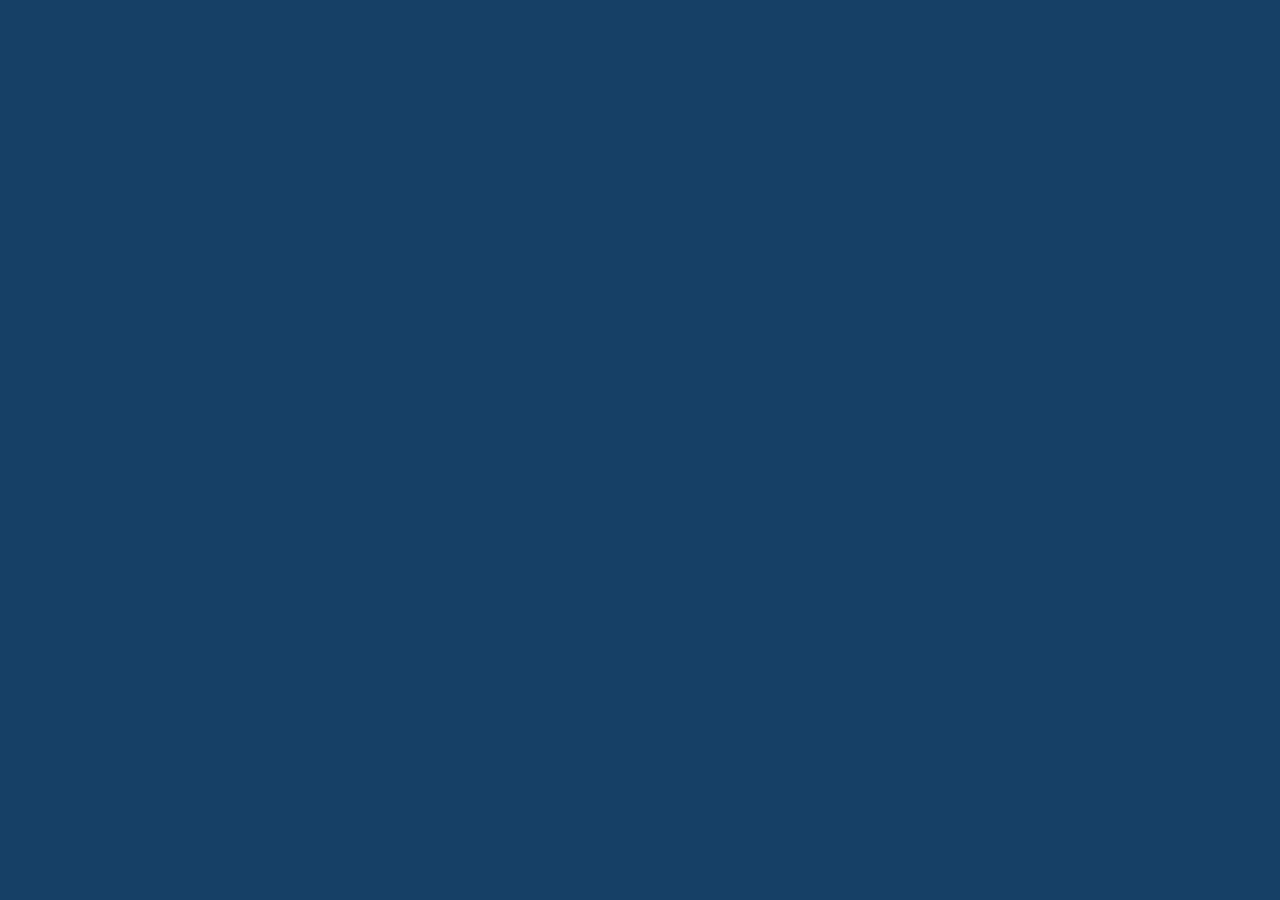
==== commit a82dcf1f: "login.html added" ====
--- a/index.html
+++ b/index.html
@@ -12,8 +12,12 @@
 <body>
 
 
-  <script src="bower_components/jquery/dist/jquery.min.js"></script>
-  <script src="bower_components/foundation/js/foundation.min.js"></script>
+  <script src="https://code.jquery.com/jquery-2.2.4.min.js"
+    integrity="sha256-BbhdlvQf/xTY9gja0Dq3HiwQF8LaCRTXxZKRutelT44=" crossorigin="anonymous"></script>
+  <script src="bower_components/foundation/js/foundation.js"></script>
+  <script>
+    $(document).foundation();
+  </script>
   <script src="js/app.js"></script>
 </body>
 
--- a/css/app.css
+++ b/css/app.css
@@ -1,2 +1,2 @@
-meta.foundation-version{font-family:"/5.5.3/"}meta.foundation-mq-small{font-family:"/only screen/";width:0}meta.foundation-mq-small-only{font-family:"/only screen and (max-width: 40em)/";width:0}meta.foundation-mq-medium{font-family:"/only screen and (min-width:40.0625em)/";width:40.0625em}meta.foundation-mq-medium-only{font-family:"/only screen and (min-width:40.0625em) and (max-width:64em)/";width:40.0625em}meta.foundation-mq-large{font-family:"/only screen and (min-width:64.0625em)/";width:64.0625em}meta.foundation-mq-large-only{font-family:"/only screen and (min-width:64.0625em) and (max-width:90em)/";width:64.0625em}meta.foundation-mq-xlarge{font-family:"/only screen and (min-width:90.0625em)/";width:90.0625em}meta.foundation-mq-xlarge-only{font-family:"/only screen and (min-width:90.0625em) and (max-width:120em)/";width:90.0625em}meta.foundation-mq-xxlarge{font-family:"/only screen and (min-width:120.0625em)/";width:120.0625em}meta.foundation-data-attribute-namespace{font-family:false}html,body{height:100%}*,*:before,*:after{-webkit-box-sizing:border-box;box-sizing:border-box}html,body{font-size:100%}body{background:#fff;color:#222;cursor:auto;font-family:"Helvetica Neue",Helvetica,Roboto,Arial,sans-serif;font-style:normal;font-weight:normal;line-height:1.5;margin:0;padding:0;position:relative}a:hover{cursor:pointer}img{max-width:100%;height:auto}img{-ms-interpolation-mode:bicubic}#map_canvas img,#map_canvas embed,#map_canvas object,.map_canvas img,.map_canvas embed,.map_canvas object,.mqa-display img,.mqa-display embed,.mqa-display object{max-width:none !important}.left{float:left !important}.right{float:right !important}.clearfix:before,.clearfix:after{content:" ";display:table}.clearfix:after{clear:both}.hide{display:none}.invisible{visibility:hidden}.antialiased{-webkit-font-smoothing:antialiased;-moz-osx-font-smoothing:grayscale}img{display:inline-block;vertical-align:middle}textarea{height:auto;min-height:50px}select{width:100%}.row{margin:0 auto;max-width:62.5rem;width:100%}.row:before,.row:after{content:" ";display:table}.row:after{clear:both}.row.collapse>.column,.row.collapse>.columns{padding-left:0;padding-right:0}.row.collapse .row{margin-left:0;margin-right:0}.row .row{margin:0 -.9375rem;max-width:none;width:auto}.row .row:before,.row .row:after{content:" ";display:table}.row .row:after{clear:both}.row .row.collapse{margin:0;max-width:none;width:auto}.row .row.collapse:before,.row .row.collapse:after{content:" ";display:table}.row .row.collapse:after{clear:both}.column,.columns{padding-left:.9375rem;padding-right:.9375rem;width:100%;float:left}.column+.column:last-child,.columns+.column:last-child,.column+.columns:last-child,.columns+.columns:last-child{float:right}.column+.column.end,.columns+.column.end,.column+.columns.end,.columns+.columns.end{float:left}@media only screen{.small-push-0{position:relative;left:0;right:auto}.small-pull-0{position:relative;right:0;left:auto}.small-push-1{position:relative;left:8.33333%;right:auto}.small-pull-1{position:relative;right:8.33333%;left:auto}.small-push-2{position:relative;left:16.66667%;right:auto}.small-pull-2{position:relative;right:16.66667%;left:auto}.small-push-3{position:relative;left:25%;right:auto}.small-pull-3{position:relative;right:25%;left:auto}.small-push-4{position:relative;left:33.33333%;right:auto}.small-pull-4{position:relative;right:33.33333%;left:auto}.small-push-5{position:relative;left:41.66667%;right:auto}.small-pull-5{position:relative;right:41.66667%;left:auto}.small-push-6{position:relative;left:50%;right:auto}.small-pull-6{position:relative;right:50%;left:auto}.small-push-7{position:relative;left:58.33333%;right:auto}.small-pull-7{position:relative;right:58.33333%;left:auto}.small-push-8{position:relative;left:66.66667%;right:auto}.small-pull-8{position:relative;right:66.66667%;left:auto}.small-push-9{position:relative;left:75%;right:auto}.small-pull-9{position:relative;right:75%;left:auto}.small-push-10{position:relative;left:83.33333%;right:auto}.small-pull-10{position:relative;right:83.33333%;left:auto}.small-push-11{position:relative;left:91.66667%;right:auto}.small-pull-11{position:relative;right:91.66667%;left:auto}.column,.columns{position:relative;padding-left:.9375rem;padding-right:.9375rem;float:left}.small-1{width:8.33333%}.small-2{width:16.66667%}.small-3{width:25%}.small-4{width:33.33333%}.small-5{width:41.66667%}.small-6{width:50%}.small-7{width:58.33333%}.small-8{width:66.66667%}.small-9{width:75%}.small-10{width:83.33333%}.small-11{width:91.66667%}.small-12{width:100%}.small-offset-0{margin-left:0 !important}.small-offset-1{margin-left:8.33333% !important}.small-offset-2{margin-left:16.66667% !important}.small-offset-3{margin-left:25% !important}.small-offset-4{margin-left:33.33333% !important}.small-offset-5{margin-left:41.66667% !important}.small-offset-6{margin-left:50% !important}.small-offset-7{margin-left:58.33333% !important}.small-offset-8{margin-left:66.66667% !important}.small-offset-9{margin-left:75% !important}.small-offset-10{margin-left:83.33333% !important}.small-offset-11{margin-left:91.66667% !important}.small-reset-order{float:left;left:auto;margin-left:0;margin-right:0;right:auto}.column.small-centered,.columns.small-centered{margin-left:auto;margin-right:auto;float:none}.column.small-uncentered,.columns.small-uncentered{float:left;margin-left:0;margin-right:0}.column.small-centered:last-child,.columns.small-centered:last-child{float:none}.column.small-uncentered:last-child,.columns.small-uncentered:last-child{float:left}.column.small-uncentered.opposite,.columns.small-uncentered.opposite{float:right}.row.small-collapse>.column,.row.small-collapse>.columns{padding-left:0;padding-right:0}.row.small-collapse .row{margin-left:0;margin-right:0}.row.small-uncollapse>.column,.row.small-uncollapse>.columns{padding-left:.9375rem;padding-right:.9375rem;float:left}}@media only screen and (min-width: 40.0625em){.medium-push-0{position:relative;left:0;right:auto}.medium-pull-0{position:relative;right:0;left:auto}.medium-push-1{position:relative;left:8.33333%;right:auto}.medium-pull-1{position:relative;right:8.33333%;left:auto}.medium-push-2{position:relative;left:16.66667%;right:auto}.medium-pull-2{position:relative;right:16.66667%;left:auto}.medium-push-3{position:relative;left:25%;right:auto}.medium-pull-3{position:relative;right:25%;left:auto}.medium-push-4{position:relative;left:33.33333%;right:auto}.medium-pull-4{position:relative;right:33.33333%;left:auto}.medium-push-5{position:relative;left:41.66667%;right:auto}.medium-pull-5{position:relative;right:41.66667%;left:auto}.medium-push-6{position:relative;left:50%;right:auto}.medium-pull-6{position:relative;right:50%;left:auto}.medium-push-7{position:relative;left:58.33333%;right:auto}.medium-pull-7{position:relative;right:58.33333%;left:auto}.medium-push-8{position:relative;left:66.66667%;right:auto}.medium-pull-8{position:relative;right:66.66667%;left:auto}.medium-push-9{position:relative;left:75%;right:auto}.medium-pull-9{position:relative;right:75%;left:auto}.medium-push-10{position:relative;left:83.33333%;right:auto}.medium-pull-10{position:relative;right:83.33333%;left:auto}.medium-push-11{position:relative;left:91.66667%;right:auto}.medium-pull-11{position:relative;right:91.66667%;left:auto}.column,.columns{position:relative;padding-left:.9375rem;padding-right:.9375rem;float:left}.medium-1{width:8.33333%}.medium-2{width:16.66667%}.medium-3{width:25%}.medium-4{width:33.33333%}.medium-5{width:41.66667%}.medium-6{width:50%}.medium-7{width:58.33333%}.medium-8{width:66.66667%}.medium-9{width:75%}.medium-10{width:83.33333%}.medium-11{width:91.66667%}.medium-12{width:100%}.medium-offset-0{margin-left:0 !important}.medium-offset-1{margin-left:8.33333% !important}.medium-offset-2{margin-left:16.66667% !important}.medium-offset-3{margin-left:25% !important}.medium-offset-4{margin-left:33.33333% !important}.medium-offset-5{margin-left:41.66667% !important}.medium-offset-6{margin-left:50% !important}.medium-offset-7{margin-left:58.33333% !important}.medium-offset-8{margin-left:66.66667% !important}.medium-offset-9{margin-left:75% !important}.medium-offset-10{margin-left:83.33333% !important}.medium-offset-11{margin-left:91.66667% !important}.medium-reset-order{float:left;left:auto;margin-left:0;margin-right:0;right:auto}.column.medium-centered,.columns.medium-centered{margin-left:auto;margin-right:auto;float:none}.column.medium-uncentered,.columns.medium-uncentered{float:left;margin-left:0;margin-right:0}.column.medium-centered:last-child,.columns.medium-centered:last-child{float:none}.column.medium-uncentered:last-child,.columns.medium-uncentered:last-child{float:left}.column.medium-uncentered.opposite,.columns.medium-uncentered.opposite{float:right}.row.medium-collapse>.column,.row.medium-collapse>.columns{padding-left:0;padding-right:0}.row.medium-collapse .row{margin-left:0;margin-right:0}.row.medium-uncollapse>.column,.row.medium-uncollapse>.columns{padding-left:.9375rem;padding-right:.9375rem;float:left}.push-0{position:relative;left:0;right:auto}.pull-0{position:relative;right:0;left:auto}.push-1{position:relative;left:8.33333%;right:auto}.pull-1{position:relative;right:8.33333%;left:auto}.push-2{position:relative;left:16.66667%;right:auto}.pull-2{position:relative;right:16.66667%;left:auto}.push-3{position:relative;left:25%;right:auto}.pull-3{position:relative;right:25%;left:auto}.push-4{position:relative;left:33.33333%;right:auto}.pull-4{position:relative;right:33.33333%;left:auto}.push-5{position:relative;left:41.66667%;right:auto}.pull-5{position:relative;right:41.66667%;left:auto}.push-6{position:relative;left:50%;right:auto}.pull-6{position:relative;right:50%;left:auto}.push-7{position:relative;left:58.33333%;right:auto}.pull-7{position:relative;right:58.33333%;left:auto}.push-8{position:relative;left:66.66667%;right:auto}.pull-8{position:relative;right:66.66667%;left:auto}.push-9{position:relative;left:75%;right:auto}.pull-9{position:relative;right:75%;left:auto}.push-10{position:relative;left:83.33333%;right:auto}.pull-10{position:relative;right:83.33333%;left:auto}.push-11{position:relative;left:91.66667%;right:auto}.pull-11{position:relative;right:91.66667%;left:auto}}@media only screen and (min-width: 64.0625em){.large-push-0{position:relative;left:0;right:auto}.large-pull-0{position:relative;right:0;left:auto}.large-push-1{position:relative;left:8.33333%;right:auto}.large-pull-1{position:relative;right:8.33333%;left:auto}.large-push-2{position:relative;left:16.66667%;right:auto}.large-pull-2{position:relative;right:16.66667%;left:auto}.large-push-3{position:relative;left:25%;right:auto}.large-pull-3{position:relative;right:25%;left:auto}.large-push-4{position:relative;left:33.33333%;right:auto}.large-pull-4{position:relative;right:33.33333%;left:auto}.large-push-5{position:relative;left:41.66667%;right:auto}.large-pull-5{position:relative;right:41.66667%;left:auto}.large-push-6{position:relative;left:50%;right:auto}.large-pull-6{position:relative;right:50%;left:auto}.large-push-7{position:relative;left:58.33333%;right:auto}.large-pull-7{position:relative;right:58.33333%;left:auto}.large-push-8{position:relative;left:66.66667%;right:auto}.large-pull-8{position:relative;right:66.66667%;left:auto}.large-push-9{position:relative;left:75%;right:auto}.large-pull-9{position:relative;right:75%;left:auto}.large-push-10{position:relative;left:83.33333%;right:auto}.large-pull-10{position:relative;right:83.33333%;left:auto}.large-push-11{position:relative;left:91.66667%;right:auto}.large-pull-11{position:relative;right:91.66667%;left:auto}.column,.columns{position:relative;padding-left:.9375rem;padding-right:.9375rem;float:left}.large-1{width:8.33333%}.large-2{width:16.66667%}.large-3{width:25%}.large-4{width:33.33333%}.large-5{width:41.66667%}.large-6{width:50%}.large-7{width:58.33333%}.large-8{width:66.66667%}.large-9{width:75%}.large-10{width:83.33333%}.large-11{width:91.66667%}.large-12{width:100%}.large-offset-0{margin-left:0 !important}.large-offset-1{margin-left:8.33333% !important}.large-offset-2{margin-left:16.66667% !important}.large-offset-3{margin-left:25% !important}.large-offset-4{margin-left:33.33333% !important}.large-offset-5{margin-left:41.66667% !important}.large-offset-6{margin-left:50% !important}.large-offset-7{margin-left:58.33333% !important}.large-offset-8{margin-left:66.66667% !important}.large-offset-9{margin-left:75% !important}.large-offset-10{margin-left:83.33333% !important}.large-offset-11{margin-left:91.66667% !important}.large-reset-order{float:left;left:auto;margin-left:0;margin-right:0;right:auto}.column.large-centered,.columns.large-centered{margin-left:auto;margin-right:auto;float:none}.column.large-uncentered,.columns.large-uncentered{float:left;margin-left:0;margin-right:0}.column.large-centered:last-child,.columns.large-centered:last-child{float:none}.column.large-uncentered:last-child,.columns.large-uncentered:last-child{float:left}.column.large-uncentered.opposite,.columns.large-uncentered.opposite{float:right}.row.large-collapse>.column,.row.large-collapse>.columns{padding-left:0;padding-right:0}.row.large-collapse .row{margin-left:0;margin-right:0}.row.large-uncollapse>.column,.row.large-uncollapse>.columns{padding-left:.9375rem;padding-right:.9375rem;float:left}.push-0{position:relative;left:0;right:auto}.pull-0{position:relative;right:0;left:auto}.push-1{position:relative;left:8.33333%;right:auto}.pull-1{position:relative;right:8.33333%;left:auto}.push-2{position:relative;left:16.66667%;right:auto}.pull-2{position:relative;right:16.66667%;left:auto}.push-3{position:relative;left:25%;right:auto}.pull-3{position:relative;right:25%;left:auto}.push-4{position:relative;left:33.33333%;right:auto}.pull-4{position:relative;right:33.33333%;left:auto}.push-5{position:relative;left:41.66667%;right:auto}.pull-5{position:relative;right:41.66667%;left:auto}.push-6{position:relative;left:50%;right:auto}.pull-6{position:relative;right:50%;left:auto}.push-7{position:relative;left:58.33333%;right:auto}.pull-7{position:relative;right:58.33333%;left:auto}.push-8{position:relative;left:66.66667%;right:auto}.pull-8{position:relative;right:66.66667%;left:auto}.push-9{position:relative;left:75%;right:auto}.pull-9{position:relative;right:75%;left:auto}.push-10{position:relative;left:83.33333%;right:auto}.pull-10{position:relative;right:83.33333%;left:auto}.push-11{position:relative;left:91.66667%;right:auto}.pull-11{position:relative;right:91.66667%;left:auto}}.accordion{margin-bottom:0;margin-left:0}.accordion:before,.accordion:after{content:" ";display:table}.accordion:after{clear:both}.accordion .accordion-navigation,.accordion dd{display:block;margin-bottom:0 !important}.accordion .accordion-navigation.active>a,.accordion dd.active>a{background:#e8e8e8;color:#222}.accordion .accordion-navigation>a,.accordion dd>a{background:#EFEFEF;color:#222;display:block;font-family:"Helvetica Neue",Helvetica,Roboto,Arial,sans-serif;font-size:1rem;padding:1rem}.accordion .accordion-navigation>a:hover,.accordion dd>a:hover{background:#e3e3e3}.accordion .accordion-navigation>.content,.accordion dd>.content{display:none;padding:.9375rem}.accordion .accordion-navigation>.content.active,.accordion dd>.content.active{background:#fff;display:block}.alert-box{border-style:solid;border-width:1px;display:block;font-size:.8125rem;font-weight:normal;margin-bottom:1.25rem;padding:.875rem 1.5rem .875rem .875rem;position:relative;-webkit-transition:opacity 300ms ease-out;-o-transition:opacity 300ms ease-out;transition:opacity 300ms ease-out;background-color:#008CBA;border-color:#0078a0;color:#fff}.alert-box .close{right:.25rem;background:inherit;color:#333;font-size:1.375rem;line-height:.9;margin-top:-.6875rem;opacity:.3;padding:0 6px 4px;position:absolute;top:50%}.alert-box .close:hover,.alert-box .close:focus{opacity:.5}.alert-box.radius{border-radius:3px}.alert-box.round{border-radius:1000px}.alert-box.success{background-color:#43AC6A;border-color:#3a945b;color:#fff}.alert-box.alert{background-color:#f04124;border-color:#de2d0f;color:#fff}.alert-box.secondary{background-color:#e7e7e7;border-color:#c7c7c7;color:#4f4f4f}.alert-box.warning{background-color:#f08a24;border-color:#de770f;color:#fff}.alert-box.info{background-color:#a0d3e8;border-color:#74bfdd;color:#4f4f4f}.alert-box.alert-close{opacity:0}[class*="block-grid-"]{display:block;padding:0;margin:0 -.625rem}[class*="block-grid-"]:before,[class*="block-grid-"]:after{content:" ";display:table}[class*="block-grid-"]:after{clear:both}[class*="block-grid-"]>li{display:block;float:left;height:auto;padding:0 .625rem 1.25rem}@media only screen{.small-block-grid-1>li{list-style:none;width:100%}.small-block-grid-1>li:nth-of-type(1n){clear:none}.small-block-grid-1>li:nth-of-type(1n+1){clear:both}.small-block-grid-2>li{list-style:none;width:50%}.small-block-grid-2>li:nth-of-type(1n){clear:none}.small-block-grid-2>li:nth-of-type(2n+1){clear:both}.small-block-grid-3>li{list-style:none;width:33.33333%}.small-block-grid-3>li:nth-of-type(1n){clear:none}.small-block-grid-3>li:nth-of-type(3n+1){clear:both}.small-block-grid-4>li{list-style:none;width:25%}.small-block-grid-4>li:nth-of-type(1n){clear:none}.small-block-grid-4>li:nth-of-type(4n+1){clear:both}.small-block-grid-5>li{list-style:none;width:20%}.small-block-grid-5>li:nth-of-type(1n){clear:none}.small-block-grid-5>li:nth-of-type(5n+1){clear:both}.small-block-grid-6>li{list-style:none;width:16.66667%}.small-block-grid-6>li:nth-of-type(1n){clear:none}.small-block-grid-6>li:nth-of-type(6n+1){clear:both}.small-block-grid-7>li{list-style:none;width:14.28571%}.small-block-grid-7>li:nth-of-type(1n){clear:none}.small-block-grid-7>li:nth-of-type(7n+1){clear:both}.small-block-grid-8>li{list-style:none;width:12.5%}.small-block-grid-8>li:nth-of-type(1n){clear:none}.small-block-grid-8>li:nth-of-type(8n+1){clear:both}.small-block-grid-9>li{list-style:none;width:11.11111%}.small-block-grid-9>li:nth-of-type(1n){clear:none}.small-block-grid-9>li:nth-of-type(9n+1){clear:both}.small-block-grid-10>li{list-style:none;width:10%}.small-block-grid-10>li:nth-of-type(1n){clear:none}.small-block-grid-10>li:nth-of-type(10n+1){clear:both}.small-block-grid-11>li{list-style:none;width:9.09091%}.small-block-grid-11>li:nth-of-type(1n){clear:none}.small-block-grid-11>li:nth-of-type(11n+1){clear:both}.small-block-grid-12>li{list-style:none;width:8.33333%}.small-block-grid-12>li:nth-of-type(1n){clear:none}.small-block-grid-12>li:nth-of-type(12n+1){clear:both}}@media only screen and (min-width: 40.0625em){.medium-block-grid-1>li{list-style:none;width:100%}.medium-block-grid-1>li:nth-of-type(1n){clear:none}.medium-block-grid-1>li:nth-of-type(1n+1){clear:both}.medium-block-grid-2>li{list-style:none;width:50%}.medium-block-grid-2>li:nth-of-type(1n){clear:none}.medium-block-grid-2>li:nth-of-type(2n+1){clear:both}.medium-block-grid-3>li{list-style:none;width:33.33333%}.medium-block-grid-3>li:nth-of-type(1n){clear:none}.medium-block-grid-3>li:nth-of-type(3n+1){clear:both}.medium-block-grid-4>li{list-style:none;width:25%}.medium-block-grid-4>li:nth-of-type(1n){clear:none}.medium-block-grid-4>li:nth-of-type(4n+1){clear:both}.medium-block-grid-5>li{list-style:none;width:20%}.medium-block-grid-5>li:nth-of-type(1n){clear:none}.medium-block-grid-5>li:nth-of-type(5n+1){clear:both}.medium-block-grid-6>li{list-style:none;width:16.66667%}.medium-block-grid-6>li:nth-of-type(1n){clear:none}.medium-block-grid-6>li:nth-of-type(6n+1){clear:both}.medium-block-grid-7>li{list-style:none;width:14.28571%}.medium-block-grid-7>li:nth-of-type(1n){clear:none}.medium-block-grid-7>li:nth-of-type(7n+1){clear:both}.medium-block-grid-8>li{list-style:none;width:12.5%}.medium-block-grid-8>li:nth-of-type(1n){clear:none}.medium-block-grid-8>li:nth-of-type(8n+1){clear:both}.medium-block-grid-9>li{list-style:none;width:11.11111%}.medium-block-grid-9>li:nth-of-type(1n){clear:none}.medium-block-grid-9>li:nth-of-type(9n+1){clear:both}.medium-block-grid-10>li{list-style:none;width:10%}.medium-block-grid-10>li:nth-of-type(1n){clear:none}.medium-block-grid-10>li:nth-of-type(10n+1){clear:both}.medium-block-grid-11>li{list-style:none;width:9.09091%}.medium-block-grid-11>li:nth-of-type(1n){clear:none}.medium-block-grid-11>li:nth-of-type(11n+1){clear:both}.medium-block-grid-12>li{list-style:none;width:8.33333%}.medium-block-grid-12>li:nth-of-type(1n){clear:none}.medium-block-grid-12>li:nth-of-type(12n+1){clear:both}}@media only screen and (min-width: 64.0625em){.large-block-grid-1>li{list-style:none;width:100%}.large-block-grid-1>li:nth-of-type(1n){clear:none}.large-block-grid-1>li:nth-of-type(1n+1){clear:both}.large-block-grid-2>li{list-style:none;width:50%}.large-block-grid-2>li:nth-of-type(1n){clear:none}.large-block-grid-2>li:nth-of-type(2n+1){clear:both}.large-block-grid-3>li{list-style:none;width:33.33333%}.large-block-grid-3>li:nth-of-type(1n){clear:none}.large-block-grid-3>li:nth-of-type(3n+1){clear:both}.large-block-grid-4>li{list-style:none;width:25%}.large-block-grid-4>li:nth-of-type(1n){clear:none}.large-block-grid-4>li:nth-of-type(4n+1){clear:both}.large-block-grid-5>li{list-style:none;width:20%}.large-block-grid-5>li:nth-of-type(1n){clear:none}.large-block-grid-5>li:nth-of-type(5n+1){clear:both}.large-block-grid-6>li{list-style:none;width:16.66667%}.large-block-grid-6>li:nth-of-type(1n){clear:none}.large-block-grid-6>li:nth-of-type(6n+1){clear:both}.large-block-grid-7>li{list-style:none;width:14.28571%}.large-block-grid-7>li:nth-of-type(1n){clear:none}.large-block-grid-7>li:nth-of-type(7n+1){clear:both}.large-block-grid-8>li{list-style:none;width:12.5%}.large-block-grid-8>li:nth-of-type(1n){clear:none}.large-block-grid-8>li:nth-of-type(8n+1){clear:both}.large-block-grid-9>li{list-style:none;width:11.11111%}.large-block-grid-9>li:nth-of-type(1n){clear:none}.large-block-grid-9>li:nth-of-type(9n+1){clear:both}.large-block-grid-10>li{list-style:none;width:10%}.large-block-grid-10>li:nth-of-type(1n){clear:none}.large-block-grid-10>li:nth-of-type(10n+1){clear:both}.large-block-grid-11>li{list-style:none;width:9.09091%}.large-block-grid-11>li:nth-of-type(1n){clear:none}.large-block-grid-11>li:nth-of-type(11n+1){clear:both}.large-block-grid-12>li{list-style:none;width:8.33333%}.large-block-grid-12>li:nth-of-type(1n){clear:none}.large-block-grid-12>li:nth-of-type(12n+1){clear:both}}.breadcrumbs{border-style:solid;border-width:1px;display:block;list-style:none;margin-left:0;overflow:hidden;padding:.5625rem .875rem .5625rem;background-color:#f4f4f4;border-color:#dcdcdc;border-radius:3px}.breadcrumbs>*{color:#008CBA;float:left;font-size:.6875rem;line-height:.6875rem;margin:0;text-transform:uppercase}.breadcrumbs>*:hover a,.breadcrumbs>*:focus a{text-decoration:underline}.breadcrumbs>* a{color:#008CBA}.breadcrumbs>*.current{color:#333;cursor:default}.breadcrumbs>*.current a{color:#333;cursor:default}.breadcrumbs>*.current:hover,.breadcrumbs>*.current:hover a,.breadcrumbs>*.current:focus,.breadcrumbs>*.current:focus a{text-decoration:none}.breadcrumbs>*.unavailable{color:#999}.breadcrumbs>*.unavailable a{color:#999}.breadcrumbs>*.unavailable:hover,.breadcrumbs>*.unavailable:hover a,.breadcrumbs>*.unavailable:focus,.breadcrumbs>*.unavailable a:focus{color:#999;cursor:not-allowed;text-decoration:none}.breadcrumbs>*:before{color:#aaa;content:"/";margin:0 .75rem;position:relative;top:1px}.breadcrumbs>*:first-child:before{content:" ";margin:0}[aria-label="breadcrumbs"] [aria-hidden="true"]:after{content:"/"}button,.button{-webkit-appearance:none;-moz-appearance:none;border-radius:0;border-style:solid;border-width:0;cursor:pointer;font-family:"Helvetica Neue",Helvetica,Roboto,Arial,sans-serif;font-weight:normal;line-height:normal;margin:0 0 1.25rem;position:relative;text-align:center;text-decoration:none;display:inline-block;padding:1rem 2rem 1.0625rem 2rem;font-size:1rem;background-color:#008CBA;border-color:#007095;color:#fff;-webkit-transition:background-color 300ms ease-out;-o-transition:background-color 300ms ease-out;transition:background-color 300ms ease-out}button:hover,button:focus,.button:hover,.button:focus{background-color:#007095}button:hover,button:focus,.button:hover,.button:focus{color:#fff}button.secondary,.button.secondary{background-color:#e7e7e7;border-color:#b9b9b9;color:#333}button.secondary:hover,button.secondary:focus,.button.secondary:hover,.button.secondary:focus{background-color:#b9b9b9}button.secondary:hover,button.secondary:focus,.button.secondary:hover,.button.secondary:focus{color:#333}button.success,.button.success{background-color:#43AC6A;border-color:#368a55;color:#fff}button.success:hover,button.success:focus,.button.success:hover,.button.success:focus{background-color:#368a55}button.success:hover,button.success:focus,.button.success:hover,.button.success:focus{color:#fff}button.alert,.button.alert{background-color:#f04124;border-color:#cf2a0e;color:#fff}button.alert:hover,button.alert:focus,.button.alert:hover,.button.alert:focus{background-color:#cf2a0e}button.alert:hover,button.alert:focus,.button.alert:hover,.button.alert:focus{color:#fff}button.warning,.button.warning{background-color:#f08a24;border-color:#cf6e0e;color:#fff}button.warning:hover,button.warning:focus,.button.warning:hover,.button.warning:focus{background-color:#cf6e0e}button.warning:hover,button.warning:focus,.button.warning:hover,.button.warning:focus{color:#fff}button.info,.button.info{background-color:#a0d3e8;border-color:#61b6d9;color:#333}button.info:hover,button.info:focus,.button.info:hover,.button.info:focus{background-color:#61b6d9}button.info:hover,button.info:focus,.button.info:hover,.button.info:focus{color:#fff}button.large,.button.large{padding:1.125rem 2.25rem 1.1875rem 2.25rem;font-size:1.25rem}button.small,.button.small{padding:.875rem 1.75rem .9375rem 1.75rem;font-size:.8125rem}button.tiny,.button.tiny{padding:.625rem 1.25rem .6875rem 1.25rem;font-size:.6875rem}button.expand,.button.expand{padding:1rem 2rem 1.0625rem 2rem;font-size:1rem;padding-bottom:1.0625rem;padding-top:1rem;padding-left:1rem;padding-right:1rem;width:100%}button.left-align,.button.left-align{text-align:left;text-indent:.75rem}button.right-align,.button.right-align{text-align:right;padding-right:.75rem}button.radius,.button.radius{border-radius:3px}button.round,.button.round{border-radius:1000px}button.disabled,button[disabled],.button.disabled,.button[disabled]{background-color:#008CBA;border-color:#007095;color:#fff;-webkit-box-shadow:none;box-shadow:none;cursor:default;opacity:.7}button.disabled:hover,button.disabled:focus,button[disabled]:hover,button[disabled]:focus,.button.disabled:hover,.button.disabled:focus,.button[disabled]:hover,.button[disabled]:focus{background-color:#007095}button.disabled:hover,button.disabled:focus,button[disabled]:hover,button[disabled]:focus,.button.disabled:hover,.button.disabled:focus,.button[disabled]:hover,.button[disabled]:focus{color:#fff}button.disabled:hover,button.disabled:focus,button[disabled]:hover,button[disabled]:focus,.button.disabled:hover,.button.disabled:focus,.button[disabled]:hover,.button[disabled]:focus{background-color:#008CBA}button.disabled.secondary,button[disabled].secondary,.button.disabled.secondary,.button[disabled].secondary{background-color:#e7e7e7;border-color:#b9b9b9;color:#333;-webkit-box-shadow:none;box-shadow:none;cursor:default;opacity:.7}button.disabled.secondary:hover,button.disabled.secondary:focus,button[disabled].secondary:hover,button[disabled].secondary:focus,.button.disabled.secondary:hover,.button.disabled.secondary:focus,.button[disabled].secondary:hover,.button[disabled].secondary:focus{background-color:#b9b9b9}button.disabled.secondary:hover,button.disabled.secondary:focus,button[disabled].secondary:hover,button[disabled].secondary:focus,.button.disabled.secondary:hover,.button.disabled.secondary:focus,.button[disabled].secondary:hover,.button[disabled].secondary:focus{color:#333}button.disabled.secondary:hover,button.disabled.secondary:focus,button[disabled].secondary:hover,button[disabled].secondary:focus,.button.disabled.secondary:hover,.button.disabled.secondary:focus,.button[disabled].secondary:hover,.button[disabled].secondary:focus{background-color:#e7e7e7}button.disabled.success,button[disabled].success,.button.disabled.success,.button[disabled].success{background-color:#43AC6A;border-color:#368a55;color:#fff;-webkit-box-shadow:none;box-shadow:none;cursor:default;opacity:.7}button.disabled.success:hover,button.disabled.success:focus,button[disabled].success:hover,button[disabled].success:focus,.button.disabled.success:hover,.button.disabled.success:focus,.button[disabled].success:hover,.button[disabled].success:focus{background-color:#368a55}button.disabled.success:hover,button.disabled.success:focus,button[disabled].success:hover,button[disabled].success:focus,.button.disabled.success:hover,.button.disabled.success:focus,.button[disabled].success:hover,.button[disabled].success:focus{color:#fff}button.disabled.success:hover,button.disabled.success:focus,button[disabled].success:hover,button[disabled].success:focus,.button.disabled.success:hover,.button.disabled.success:focus,.button[disabled].success:hover,.button[disabled].success:focus{background-color:#43AC6A}button.disabled.alert,button[disabled].alert,.button.disabled.alert,.button[disabled].alert{background-color:#f04124;border-color:#cf2a0e;color:#fff;-webkit-box-shadow:none;box-shadow:none;cursor:default;opacity:.7}button.disabled.alert:hover,button.disabled.alert:focus,button[disabled].alert:hover,button[disabled].alert:focus,.button.disabled.alert:hover,.button.disabled.alert:focus,.button[disabled].alert:hover,.button[disabled].alert:focus{background-color:#cf2a0e}button.disabled.alert:hover,button.disabled.alert:focus,button[disabled].alert:hover,button[disabled].alert:focus,.button.disabled.alert:hover,.button.disabled.alert:focus,.button[disabled].alert:hover,.button[disabled].alert:focus{color:#fff}button.disabled.alert:hover,button.disabled.alert:focus,button[disabled].alert:hover,button[disabled].alert:focus,.button.disabled.alert:hover,.button.disabled.alert:focus,.button[disabled].alert:hover,.button[disabled].alert:focus{background-color:#f04124}button.disabled.warning,button[disabled].warning,.button.disabled.warning,.button[disabled].warning{background-color:#f08a24;border-color:#cf6e0e;color:#fff;-webkit-box-shadow:none;box-shadow:none;cursor:default;opacity:.7}button.disabled.warning:hover,button.disabled.warning:focus,button[disabled].warning:hover,button[disabled].warning:focus,.button.disabled.warning:hover,.button.disabled.warning:focus,.button[disabled].warning:hover,.button[disabled].warning:focus{background-color:#cf6e0e}button.disabled.warning:hover,button.disabled.warning:focus,button[disabled].warning:hover,button[disabled].warning:focus,.button.disabled.warning:hover,.button.disabled.warning:focus,.button[disabled].warning:hover,.button[disabled].warning:focus{color:#fff}button.disabled.warning:hover,button.disabled.warning:focus,button[disabled].warning:hover,button[disabled].warning:focus,.button.disabled.warning:hover,.button.disabled.warning:focus,.button[disabled].warning:hover,.button[disabled].warning:focus{background-color:#f08a24}button.disabled.info,button[disabled].info,.button.disabled.info,.button[disabled].info{background-color:#a0d3e8;border-color:#61b6d9;color:#333;-webkit-box-shadow:none;box-shadow:none;cursor:default;opacity:.7}button.disabled.info:hover,button.disabled.info:focus,button[disabled].info:hover,button[disabled].info:focus,.button.disabled.info:hover,.button.disabled.info:focus,.button[disabled].info:hover,.button[disabled].info:focus{background-color:#61b6d9}button.disabled.info:hover,button.disabled.info:focus,button[disabled].info:hover,button[disabled].info:focus,.button.disabled.info:hover,.button.disabled.info:focus,.button[disabled].info:hover,.button[disabled].info:focus{color:#fff}button.disabled.info:hover,button.disabled.info:focus,button[disabled].info:hover,button[disabled].info:focus,.button.disabled.info:hover,.button.disabled.info:focus,.button[disabled].info:hover,.button[disabled].info:focus{background-color:#a0d3e8}button::-moz-focus-inner{border:0;padding:0}@media only screen and (min-width: 40.0625em){button,.button{display:inline-block}}.button-group{list-style:none;margin:0;left:0}.button-group:before,.button-group:after{content:" ";display:table}.button-group:after{clear:both}.button-group.even-2 li{display:inline-block;margin:0 -2px;width:50%}.button-group.even-2 li>button,.button-group.even-2 li .button{border-left:1px solid;border-color:rgba(255,255,255,0.5)}.button-group.even-2 li:first-child button,.button-group.even-2 li:first-child .button{border-left:0}.button-group.even-2 li button,.button-group.even-2 li .button{width:100%}.button-group.even-3 li{display:inline-block;margin:0 -2px;width:33.33333%}.button-group.even-3 li>button,.button-group.even-3 li .button{border-left:1px solid;border-color:rgba(255,255,255,0.5)}.button-group.even-3 li:first-child button,.button-group.even-3 li:first-child .button{border-left:0}.button-group.even-3 li button,.button-group.even-3 li .button{width:100%}.button-group.even-4 li{display:inline-block;margin:0 -2px;width:25%}.button-group.even-4 li>button,.button-group.even-4 li .button{border-left:1px solid;border-color:rgba(255,255,255,0.5)}.button-group.even-4 li:first-child button,.button-group.even-4 li:first-child .button{border-left:0}.button-group.even-4 li button,.button-group.even-4 li .button{width:100%}.button-group.even-5 li{display:inline-block;margin:0 -2px;width:20%}.button-group.even-5 li>button,.button-group.even-5 li .button{border-left:1px solid;border-color:rgba(255,255,255,0.5)}.button-group.even-5 li:first-child button,.button-group.even-5 li:first-child .button{border-left:0}.button-group.even-5 li button,.button-group.even-5 li .button{width:100%}.button-group.even-6 li{display:inline-block;margin:0 -2px;width:16.66667%}.button-group.even-6 li>button,.button-group.even-6 li .button{border-left:1px solid;border-color:rgba(255,255,255,0.5)}.button-group.even-6 li:first-child button,.button-group.even-6 li:first-child .button{border-left:0}.button-group.even-6 li button,.button-group.even-6 li .button{width:100%}.button-group.even-7 li{display:inline-block;margin:0 -2px;width:14.28571%}.button-group.even-7 li>button,.button-group.even-7 li .button{border-left:1px solid;border-color:rgba(255,255,255,0.5)}.button-group.even-7 li:first-child button,.button-group.even-7 li:first-child .button{border-left:0}.button-group.even-7 li button,.button-group.even-7 li .button{width:100%}.button-group.even-8 li{display:inline-block;margin:0 -2px;width:12.5%}.button-group.even-8 li>button,.button-group.even-8 li .button{border-left:1px solid;border-color:rgba(255,255,255,0.5)}.button-group.even-8 li:first-child button,.button-group.even-8 li:first-child .button{border-left:0}.button-group.even-8 li button,.button-group.even-8 li .button{width:100%}.button-group>li{display:inline-block;margin:0 -2px}.button-group>li>button,.button-group>li .button{border-left:1px solid;border-color:rgba(255,255,255,0.5)}.button-group>li:first-child button,.button-group>li:first-child .button{border-left:0}.button-group.stack>li{display:block;margin:0;float:none}.button-group.stack>li>button,.button-group.stack>li .button{border-left:1px solid;border-color:rgba(255,255,255,0.5)}.button-group.stack>li:first-child button,.button-group.stack>li:first-child .button{border-left:0}.button-group.stack>li>button,.button-group.stack>li .button{border-color:rgba(255,255,255,0.5);border-left-width:0;border-top:1px solid;display:block;margin:0}.button-group.stack>li>button{width:100%}.button-group.stack>li:first-child button,.button-group.stack>li:first-child .button{border-top:0}.button-group.stack-for-small>li{display:inline-block;margin:0 -2px}.button-group.stack-for-small>li>button,.button-group.stack-for-small>li .button{border-left:1px solid;border-color:rgba(255,255,255,0.5)}.button-group.stack-for-small>li:first-child button,.button-group.stack-for-small>li:first-child .button{border-left:0}@media only screen and (max-width: 40em){.button-group.stack-for-small>li{display:block;margin:0;width:100%}.button-group.stack-for-small>li>button,.button-group.stack-for-small>li .button{border-left:1px solid;border-color:rgba(255,255,255,0.5)}.button-group.stack-for-small>li:first-child button,.button-group.stack-for-small>li:first-child .button{border-left:0}.button-group.stack-for-small>li>button,.button-group.stack-for-small>li .button{border-color:rgba(255,255,255,0.5);border-left-width:0;border-top:1px solid;display:block;margin:0}.button-group.stack-for-small>li>button{width:100%}.button-group.stack-for-small>li:first-child button,.button-group.stack-for-small>li:first-child .button{border-top:0}}.button-group.radius>*{display:inline-block;margin:0 -2px}.button-group.radius>*>button,.button-group.radius>* .button{border-left:1px solid;border-color:rgba(255,255,255,0.5)}.button-group.radius>*:first-child button,.button-group.radius>*:first-child .button{border-left:0}.button-group.radius>*,.button-group.radius>*>a,.button-group.radius>*>button,.button-group.radius>*>.button{border-radius:0}.button-group.radius>*:first-child,.button-group.radius>*:first-child>a,.button-group.radius>*:first-child>button,.button-group.radius>*:first-child>.button{-webkit-border-bottom-left-radius:3px;-webkit-border-top-left-radius:3px;border-bottom-left-radius:3px;border-top-left-radius:3px}.button-group.radius>*:last-child,.button-group.radius>*:last-child>a,.button-group.radius>*:last-child>button,.button-group.radius>*:last-child>.button{-webkit-border-bottom-right-radius:3px;-webkit-border-top-right-radius:3px;border-bottom-right-radius:3px;border-top-right-radius:3px}.button-group.radius.stack>*{display:block;margin:0}.button-group.radius.stack>*>button,.button-group.radius.stack>* .button{border-left:1px solid;border-color:rgba(255,255,255,0.5)}.button-group.radius.stack>*:first-child button,.button-group.radius.stack>*:first-child .button{border-left:0}.button-group.radius.stack>*>button,.button-group.radius.stack>* .button{border-color:rgba(255,255,255,0.5);border-left-width:0;border-top:1px solid;display:block;margin:0}.button-group.radius.stack>*>button{width:100%}.button-group.radius.stack>*:first-child button,.button-group.radius.stack>*:first-child .button{border-top:0}.button-group.radius.stack>*,.button-group.radius.stack>*>a,.button-group.radius.stack>*>button,.button-group.radius.stack>*>.button{border-radius:0}.button-group.radius.stack>*:first-child,.button-group.radius.stack>*:first-child>a,.button-group.radius.stack>*:first-child>button,.button-group.radius.stack>*:first-child>.button{-webkit-top-left-radius:3px;-webkit-top-right-radius:3px;border-top-left-radius:3px;border-top-right-radius:3px}.button-group.radius.stack>*:last-child,.button-group.radius.stack>*:last-child>a,.button-group.radius.stack>*:last-child>button,.button-group.radius.stack>*:last-child>.button{-webkit-bottom-left-radius:3px;-webkit-bottom-right-radius:3px;border-bottom-left-radius:3px;border-bottom-right-radius:3px}@media only screen and (min-width: 40.0625em){.button-group.radius.stack-for-small>*{display:inline-block;margin:0 -2px}.button-group.radius.stack-for-small>*>button,.button-group.radius.stack-for-small>* .button{border-left:1px solid;border-color:rgba(255,255,255,0.5)}.button-group.radius.stack-for-small>*:first-child button,.button-group.radius.stack-for-small>*:first-child .button{border-left:0}.button-group.radius.stack-for-small>*,.button-group.radius.stack-for-small>*>a,.button-group.radius.stack-for-small>*>button,.button-group.radius.stack-for-small>*>.button{border-radius:0}.button-group.radius.stack-for-small>*:first-child,.button-group.radius.stack-for-small>*:first-child>a,.button-group.radius.stack-for-small>*:first-child>button,.button-group.radius.stack-for-small>*:first-child>.button{-webkit-border-bottom-left-radius:3px;-webkit-border-top-left-radius:3px;border-bottom-left-radius:3px;border-top-left-radius:3px}.button-group.radius.stack-for-small>*:last-child,.button-group.radius.stack-for-small>*:last-child>a,.button-group.radius.stack-for-small>*:last-child>button,.button-group.radius.stack-for-small>*:last-child>.button{-webkit-border-bottom-right-radius:3px;-webkit-border-top-right-radius:3px;border-bottom-right-radius:3px;border-top-right-radius:3px}}@media only screen and (max-width: 40em){.button-group.radius.stack-for-small>*{display:block;margin:0}.button-group.radius.stack-for-small>*>button,.button-group.radius.stack-for-small>* .button{border-left:1px solid;border-color:rgba(255,255,255,0.5)}.button-group.radius.stack-for-small>*:first-child button,.button-group.radius.stack-for-small>*:first-child .button{border-left:0}.button-group.radius.stack-for-small>*>button,.button-group.radius.stack-for-small>* .button{border-color:rgba(255,255,255,0.5);border-left-width:0;border-top:1px solid;display:block;margin:0}.button-group.radius.stack-for-small>*>button{width:100%}.button-group.radius.stack-for-small>*:first-child button,.button-group.radius.stack-for-small>*:first-child .button{border-top:0}.button-group.radius.stack-for-small>*,.button-group.radius.stack-for-small>*>a,.button-group.radius.stack-for-small>*>button,.button-group.radius.stack-for-small>*>.button{border-radius:0}.button-group.radius.stack-for-small>*:first-child,.button-group.radius.stack-for-small>*:first-child>a,.button-group.radius.stack-for-small>*:first-child>button,.button-group.radius.stack-for-small>*:first-child>.button{-webkit-top-left-radius:3px;-webkit-top-right-radius:3px;border-top-left-radius:3px;border-top-right-radius:3px}.button-group.radius.stack-for-small>*:last-child,.button-group.radius.stack-for-small>*:last-child>a,.button-group.radius.stack-for-small>*:last-child>button,.button-group.radius.stack-for-small>*:last-child>.button{-webkit-bottom-left-radius:3px;-webkit-bottom-right-radius:3px;border-bottom-left-radius:3px;border-bottom-right-radius:3px}}.button-group.round>*{display:inline-block;margin:0 -2px}.button-group.round>*>button,.button-group.round>* .button{border-left:1px solid;border-color:rgba(255,255,255,0.5)}.button-group.round>*:first-child button,.button-group.round>*:first-child .button{border-left:0}.button-group.round>*,.button-group.round>*>a,.button-group.round>*>button,.button-group.round>*>.button{border-radius:0}.button-group.round>*:first-child,.button-group.round>*:first-child>a,.button-group.round>*:first-child>button,.button-group.round>*:first-child>.button{-webkit-border-bottom-left-radius:1000px;-webkit-border-top-left-radius:1000px;border-bottom-left-radius:1000px;border-top-left-radius:1000px}.button-group.round>*:last-child,.button-group.round>*:last-child>a,.button-group.round>*:last-child>button,.button-group.round>*:last-child>.button{-webkit-border-bottom-right-radius:1000px;-webkit-border-top-right-radius:1000px;border-bottom-right-radius:1000px;border-top-right-radius:1000px}.button-group.round.stack>*{display:block;margin:0}.button-group.round.stack>*>button,.button-group.round.stack>* .button{border-left:1px solid;border-color:rgba(255,255,255,0.5)}.button-group.round.stack>*:first-child button,.button-group.round.stack>*:first-child .button{border-left:0}.button-group.round.stack>*>button,.button-group.round.stack>* .button{border-color:rgba(255,255,255,0.5);border-left-width:0;border-top:1px solid;display:block;margin:0}.button-group.round.stack>*>button{width:100%}.button-group.round.stack>*:first-child button,.button-group.round.stack>*:first-child .button{border-top:0}.button-group.round.stack>*,.button-group.round.stack>*>a,.button-group.round.stack>*>button,.button-group.round.stack>*>.button{border-radius:0}.button-group.round.stack>*:first-child,.button-group.round.stack>*:first-child>a,.button-group.round.stack>*:first-child>button,.button-group.round.stack>*:first-child>.button{-webkit-top-left-radius:1rem;-webkit-top-right-radius:1rem;border-top-left-radius:1rem;border-top-right-radius:1rem}.button-group.round.stack>*:last-child,.button-group.round.stack>*:last-child>a,.button-group.round.stack>*:last-child>button,.button-group.round.stack>*:last-child>.button{-webkit-bottom-left-radius:1rem;-webkit-bottom-right-radius:1rem;border-bottom-left-radius:1rem;border-bottom-right-radius:1rem}@media only screen and (min-width: 40.0625em){.button-group.round.stack-for-small>*{display:inline-block;margin:0 -2px}.button-group.round.stack-for-small>*>button,.button-group.round.stack-for-small>* .button{border-left:1px solid;border-color:rgba(255,255,255,0.5)}.button-group.round.stack-for-small>*:first-child button,.button-group.round.stack-for-small>*:first-child .button{border-left:0}.button-group.round.stack-for-small>*,.button-group.round.stack-for-small>*>a,.button-group.round.stack-for-small>*>button,.button-group.round.stack-for-small>*>.button{border-radius:0}.button-group.round.stack-for-small>*:first-child,.button-group.round.stack-for-small>*:first-child>a,.button-group.round.stack-for-small>*:first-child>button,.button-group.round.stack-for-small>*:first-child>.button{-webkit-border-bottom-left-radius:1000px;-webkit-border-top-left-radius:1000px;border-bottom-left-radius:1000px;border-top-left-radius:1000px}.button-group.round.stack-for-small>*:last-child,.button-group.round.stack-for-small>*:last-child>a,.button-group.round.stack-for-small>*:last-child>button,.button-group.round.stack-for-small>*:last-child>.button{-webkit-border-bottom-right-radius:1000px;-webkit-border-top-right-radius:1000px;border-bottom-right-radius:1000px;border-top-right-radius:1000px}}@media only screen and (max-width: 40em){.button-group.round.stack-for-small>*{display:block;margin:0}.button-group.round.stack-for-small>*>button,.button-group.round.stack-for-small>* .button{border-left:1px solid;border-color:rgba(255,255,255,0.5)}.button-group.round.stack-for-small>*:first-child button,.button-group.round.stack-for-small>*:first-child .button{border-left:0}.button-group.round.stack-for-small>*>button,.button-group.round.stack-for-small>* .button{border-color:rgba(255,255,255,0.5);border-left-width:0;border-top:1px solid;display:block;margin:0}.button-group.round.stack-for-small>*>button{width:100%}.button-group.round.stack-for-small>*:first-child button,.button-group.round.stack-for-small>*:first-child .button{border-top:0}.button-group.round.stack-for-small>*,.button-group.round.stack-for-small>*>a,.button-group.round.stack-for-small>*>button,.button-group.round.stack-for-small>*>.button{border-radius:0}.button-group.round.stack-for-small>*:first-child,.button-group.round.stack-for-small>*:first-child>a,.button-group.round.stack-for-small>*:first-child>button,.button-group.round.stack-for-small>*:first-child>.button{-webkit-top-left-radius:1rem;-webkit-top-right-radius:1rem;border-top-left-radius:1rem;border-top-right-radius:1rem}.button-group.round.stack-for-small>*:last-child,.button-group.round.stack-for-small>*:last-child>a,.button-group.round.stack-for-small>*:last-child>button,.button-group.round.stack-for-small>*:last-child>.button{-webkit-bottom-left-radius:1rem;-webkit-bottom-right-radius:1rem;border-bottom-left-radius:1rem;border-bottom-right-radius:1rem}}.button-bar:before,.button-bar:after{content:" ";display:table}.button-bar:after{clear:both}.button-bar .button-group{float:left;margin-right:.625rem}.button-bar .button-group div{overflow:hidden}.clearing-thumbs,[data-clearing]{list-style:none;margin-left:0;margin-bottom:0}.clearing-thumbs:before,.clearing-thumbs:after,[data-clearing]:before,[data-clearing]:after{content:" ";display:table}.clearing-thumbs:after,[data-clearing]:after{clear:both}.clearing-thumbs li,[data-clearing] li{float:left;margin-right:10px}.clearing-thumbs[class*="block-grid-"] li,[data-clearing][class*="block-grid-"] li{margin-right:0}.clearing-blackout{background:#333;height:100%;position:fixed;top:0;width:100%;z-index:998;left:0}.clearing-blackout .clearing-close{display:block}.clearing-container{height:100%;margin:0;overflow:hidden;position:relative;z-index:998}.clearing-touch-label{color:#aaa;font-size:.6em;left:50%;position:absolute;top:50%}.visible-img{height:95%;position:relative}.visible-img img{position:absolute;left:50%;top:50%;-webkit-transform:translateY(-50%) translateX(-50%);-ms-transform:translateY(-50%) translateX(-50%);transform:translateY(-50%) translateX(-50%);max-height:100%;max-width:100%}.clearing-caption{background:#333;bottom:0;color:#ccc;font-size:.875em;line-height:1.3;margin-bottom:0;padding:10px 30px 20px;position:absolute;text-align:center;width:100%;left:0}.clearing-close{color:#ccc;display:none;font-size:30px;line-height:1;padding-left:20px;padding-top:10px;z-index:999}.clearing-close:hover,.clearing-close:focus{color:#ccc}.clearing-assembled .clearing-container{height:100%}.clearing-assembled .clearing-container .carousel>ul{display:none}.clearing-feature li{display:none}.clearing-feature li.clearing-featured-img{display:block}@media only screen and (min-width: 40.0625em){.clearing-main-prev,.clearing-main-next{height:100%;position:absolute;top:0;width:40px}.clearing-main-prev>span,.clearing-main-next>span{border:solid 12px;display:block;height:0;position:absolute;top:50%;width:0}.clearing-main-prev>span:hover,.clearing-main-next>span:hover{opacity:.8}.clearing-main-prev{left:0}.clearing-main-prev>span{left:5px;border-color:transparent;border-right-color:#ccc}.clearing-main-next{right:0}.clearing-main-next>span{border-color:transparent;border-left-color:#ccc}.clearing-main-prev.disabled,.clearing-main-next.disabled{opacity:.3}.clearing-assembled .clearing-container .carousel{background:rgba(51,51,51,0.8);height:120px;margin-top:10px;text-align:center}.clearing-assembled .clearing-container .carousel>ul{display:inline-block;z-index:999;height:100%;position:relative;float:none}.clearing-assembled .clearing-container .carousel>ul li{clear:none;cursor:pointer;display:block;float:left;margin-right:0;min-height:inherit;opacity:.4;overflow:hidden;padding:0;position:relative;width:120px}.clearing-assembled .clearing-container .carousel>ul li.fix-height img{height:100%;max-width:none}.clearing-assembled .clearing-container .carousel>ul li a.th{border:none;-webkit-box-shadow:none;box-shadow:none;display:block}.clearing-assembled .clearing-container .carousel>ul li img{cursor:pointer !important;width:100% !important}.clearing-assembled .clearing-container .carousel>ul li.visible{opacity:1}.clearing-assembled .clearing-container .carousel>ul li:hover{opacity:.8}.clearing-assembled .clearing-container .visible-img{background:#333;height:85%;overflow:hidden}.clearing-close{padding-left:0;padding-top:0;position:absolute;top:10px;right:20px}}.f-dropdown{display:none;left:-9999px;list-style:none;margin-left:0;position:absolute;background:#fff;border:solid 1px #ccc;font-size:.875rem;height:auto;max-height:none;width:100%;z-index:89;margin-top:2px;max-width:200px}.f-dropdown.open{display:block}.f-dropdown>*:first-child{margin-top:0}.f-dropdown>*:last-child{margin-bottom:0}.f-dropdown:before{border:inset 6px;content:"";display:block;height:0;width:0;border-color:transparent transparent #fff transparent;border-bottom-style:solid;position:absolute;top:-12px;left:10px;z-index:89}.f-dropdown:after{border:inset 7px;content:"";display:block;height:0;width:0;border-color:transparent transparent #ccc transparent;border-bottom-style:solid;position:absolute;top:-14px;left:9px;z-index:88}.f-dropdown.right:before{left:auto;right:10px}.f-dropdown.right:after{left:auto;right:9px}.f-dropdown.drop-right{display:none;left:-9999px;list-style:none;margin-left:0;position:absolute;background:#fff;border:solid 1px #ccc;font-size:.875rem;height:auto;max-height:none;width:100%;z-index:89;margin-top:0;margin-left:2px;max-width:200px}.f-dropdown.drop-right.open{display:block}.f-dropdown.drop-right>*:first-child{margin-top:0}.f-dropdown.drop-right>*:last-child{margin-bottom:0}.f-dropdown.drop-right:before{border:inset 6px;content:"";display:block;height:0;width:0;border-color:transparent #fff transparent transparent;border-right-style:solid;position:absolute;top:10px;left:-12px;z-index:89}.f-dropdown.drop-right:after{border:inset 7px;content:"";display:block;height:0;width:0;border-color:transparent #ccc transparent transparent;border-right-style:solid;position:absolute;top:9px;left:-14px;z-index:88}.f-dropdown.drop-left{display:none;left:-9999px;list-style:none;margin-left:0;position:absolute;background:#fff;border:solid 1px #ccc;font-size:.875rem;height:auto;max-height:none;width:100%;z-index:89;margin-top:0;margin-left:-2px;max-width:200px}.f-dropdown.drop-left.open{display:block}.f-dropdown.drop-left>*:first-child{margin-top:0}.f-dropdown.drop-left>*:last-child{margin-bottom:0}.f-dropdown.drop-left:before{border:inset 6px;content:"";display:block;height:0;width:0;border-color:transparent transparent transparent #fff;border-left-style:solid;position:absolute;top:10px;right:-12px;left:auto;z-index:89}.f-dropdown.drop-left:after{border:inset 7px;content:"";display:block;height:0;width:0;border-color:transparent transparent transparent #ccc;border-left-style:solid;position:absolute;top:9px;right:-14px;left:auto;z-index:88}.f-dropdown.drop-top{display:none;left:-9999px;list-style:none;margin-left:0;position:absolute;background:#fff;border:solid 1px #ccc;font-size:.875rem;height:auto;max-height:none;width:100%;z-index:89;margin-left:0;margin-top:-2px;max-width:200px}.f-dropdown.drop-top.open{display:block}.f-dropdown.drop-top>*:first-child{margin-top:0}.f-dropdown.drop-top>*:last-child{margin-bottom:0}.f-dropdown.drop-top:before{border:inset 6px;content:"";display:block;height:0;width:0;border-color:#fff transparent transparent transparent;border-top-style:solid;bottom:-12px;position:absolute;top:auto;left:10px;right:auto;z-index:89}.f-dropdown.drop-top:after{border:inset 7px;content:"";display:block;height:0;width:0;border-color:#ccc transparent transparent transparent;border-top-style:solid;bottom:-14px;position:absolute;top:auto;left:9px;right:auto;z-index:88}.f-dropdown li{cursor:pointer;font-size:.875rem;line-height:1.125rem;margin:0}.f-dropdown li:hover,.f-dropdown li:focus{background:#eee}.f-dropdown li a{display:block;padding:.5rem;color:#555}.f-dropdown.content{display:none;left:-9999px;list-style:none;margin-left:0;position:absolute;background:#fff;border:solid 1px #ccc;font-size:.875rem;height:auto;max-height:none;padding:1.25rem;width:100%;z-index:89;max-width:200px}.f-dropdown.content.open{display:block}.f-dropdown.content>*:first-child{margin-top:0}.f-dropdown.content>*:last-child{margin-bottom:0}.f-dropdown.radius{border-radius:3px}.f-dropdown.tiny{max-width:200px}.f-dropdown.small{max-width:300px}.f-dropdown.medium{max-width:500px}.f-dropdown.large{max-width:800px}.f-dropdown.mega{width:100% !important;max-width:100% !important}.f-dropdown.mega.open{left:0 !important}.dropdown.button,button.dropdown{position:relative;padding-right:3.5625rem}.dropdown.button::after,button.dropdown::after{border-color:#fff transparent transparent transparent;border-style:solid;content:"";display:block;height:0;position:absolute;top:50%;width:0}.dropdown.button::after,button.dropdown::after{border-width:.375rem;right:1.40625rem;margin-top:-.15625rem}.dropdown.button::after,button.dropdown::after{border-color:#fff transparent transparent transparent}.dropdown.button.tiny,button.dropdown.tiny{padding-right:2.625rem}.dropdown.button.tiny:after,button.dropdown.tiny:after{border-width:.375rem;right:1.125rem;margin-top:-.125rem}.dropdown.button.tiny::after,button.dropdown.tiny::after{border-color:#fff transparent transparent transparent}.dropdown.button.small,button.dropdown.small{padding-right:3.0625rem}.dropdown.button.small::after,button.dropdown.small::after{border-width:.4375rem;right:1.3125rem;margin-top:-.15625rem}.dropdown.button.small::after,button.dropdown.small::after{border-color:#fff transparent transparent transparent}.dropdown.button.large,button.dropdown.large{padding-right:3.625rem}.dropdown.button.large::after,button.dropdown.large::after{border-width:.3125rem;right:1.71875rem;margin-top:-.15625rem}.dropdown.button.large::after,button.dropdown.large::after{border-color:#fff transparent transparent transparent}.dropdown.button.secondary:after,button.dropdown.secondary:after{border-color:#333 transparent transparent transparent}.flex-video{height:0;margin-bottom:1rem;overflow:hidden;padding-bottom:67.5%;padding-top:1.5625rem;position:relative}.flex-video.widescreen{padding-bottom:56.34%}.flex-video.vimeo{padding-top:0}.flex-video iframe,.flex-video object,.flex-video embed,.flex-video video{height:100%;position:absolute;top:0;width:100%;left:0}form{margin:0 0 1rem}form .row .row{margin:0 -.5rem}form .row .row .column,form .row .row .columns{padding:0 .5rem}form .row .row.collapse{margin:0}form .row .row.collapse .column,form .row .row.collapse .columns{padding:0}form .row .row.collapse input{-webkit-border-bottom-right-radius:0;-webkit-border-top-right-radius:0;border-bottom-right-radius:0;border-top-right-radius:0}form .row input.column,form .row input.columns,form .row textarea.column,form .row textarea.columns{padding-left:.5rem}label{color:#4d4d4d;cursor:pointer;display:block;font-size:.875rem;font-weight:normal;line-height:1.5;margin-bottom:0}label.right{float:none !important;text-align:right}label.inline{margin:0 0 1rem 0;padding:.5625rem 0}label small{text-transform:capitalize;color:#676767}.prefix,.postfix{border-style:solid;border-width:1px;display:block;font-size:.875rem;height:2.3125rem;line-height:2.3125rem;overflow:visible;padding-bottom:0;padding-top:0;position:relative;text-align:center;width:100%;z-index:2}.postfix.button{border:none;padding-left:0;padding-right:0;padding-bottom:0;padding-top:0;text-align:center}.prefix.button{border:none;padding-left:0;padding-right:0;padding-bottom:0;padding-top:0;text-align:center}.prefix.button.radius{border-radius:0;-webkit-border-bottom-left-radius:3px;-webkit-border-top-left-radius:3px;border-bottom-left-radius:3px;border-top-left-radius:3px}.postfix.button.radius{border-radius:0;-webkit-border-bottom-right-radius:3px;-webkit-border-top-right-radius:3px;border-bottom-right-radius:3px;border-top-right-radius:3px}.prefix.button.round{border-radius:0;-webkit-border-bottom-left-radius:1000px;-webkit-border-top-left-radius:1000px;border-bottom-left-radius:1000px;border-top-left-radius:1000px}.postfix.button.round{border-radius:0;-webkit-border-bottom-right-radius:1000px;-webkit-border-top-right-radius:1000px;border-bottom-right-radius:1000px;border-top-right-radius:1000px}span.prefix,label.prefix{background:#f2f2f2;border-right:none;color:#333;border-color:#ccc}span.postfix,label.postfix{background:#f2f2f2;border-left:none;color:#333;border-color:#ccc}input:not([type]),input[type="text"],input[type="password"],input[type="date"],input[type="datetime"],input[type="datetime-local"],input[type="month"],input[type="week"],input[type="email"],input[type="number"],input[type="search"],input[type="tel"],input[type="time"],input[type="url"],input[type="color"],textarea{-webkit-appearance:none;-moz-appearance:none;border-radius:0;background-color:#fff;border-style:solid;border-width:1px;border-color:#ccc;-webkit-box-shadow:inset 0 1px 2px rgba(0,0,0,0.1);box-shadow:inset 0 1px 2px rgba(0,0,0,0.1);color:rgba(0,0,0,0.75);display:block;font-family:inherit;font-size:.875rem;height:2.3125rem;margin:0 0 1rem 0;padding:.5rem;width:100%;-webkit-box-sizing:border-box;box-sizing:border-box;-webkit-transition:border-color .15s linear,background .15s linear;-o-transition:border-color .15s linear,background .15s linear;transition:border-color .15s linear,background .15s linear}input:not([type]):focus,input[type="text"]:focus,input[type="password"]:focus,input[type="date"]:focus,input[type="datetime"]:focus,input[type="datetime-local"]:focus,input[type="month"]:focus,input[type="week"]:focus,input[type="email"]:focus,input[type="number"]:focus,input[type="search"]:focus,input[type="tel"]:focus,input[type="time"]:focus,input[type="url"]:focus,input[type="color"]:focus,textarea:focus{background:#fafafa;border-color:#999;outline:none}input:not([type]):disabled,input[type="text"]:disabled,input[type="password"]:disabled,input[type="date"]:disabled,input[type="datetime"]:disabled,input[type="datetime-local"]:disabled,input[type="month"]:disabled,input[type="week"]:disabled,input[type="email"]:disabled,input[type="number"]:disabled,input[type="search"]:disabled,input[type="tel"]:disabled,input[type="time"]:disabled,input[type="url"]:disabled,input[type="color"]:disabled,textarea:disabled{background-color:#ddd;cursor:default}input:not([type])[disabled],input:not([type])[readonly],fieldset[disabled] input:not([type]),input[type="text"][disabled],input[type="text"][readonly],fieldset[disabled] input[type="text"],input[type="password"][disabled],input[type="password"][readonly],fieldset[disabled] input[type="password"],input[type="date"][disabled],input[type="date"][readonly],fieldset[disabled] input[type="date"],input[type="datetime"][disabled],input[type="datetime"][readonly],fieldset[disabled] input[type="datetime"],input[type="datetime-local"][disabled],input[type="datetime-local"][readonly],fieldset[disabled] input[type="datetime-local"],input[type="month"][disabled],input[type="month"][readonly],fieldset[disabled] input[type="month"],input[type="week"][disabled],input[type="week"][readonly],fieldset[disabled] input[type="week"],input[type="email"][disabled],input[type="email"][readonly],fieldset[disabled] input[type="email"],input[type="number"][disabled],input[type="number"][readonly],fieldset[disabled] input[type="number"],input[type="search"][disabled],input[type="search"][readonly],fieldset[disabled] input[type="search"],input[type="tel"][disabled],input[type="tel"][readonly],fieldset[disabled] input[type="tel"],input[type="time"][disabled],input[type="time"][readonly],fieldset[disabled] input[type="time"],input[type="url"][disabled],input[type="url"][readonly],fieldset[disabled] input[type="url"],input[type="color"][disabled],input[type="color"][readonly],fieldset[disabled] input[type="color"],textarea[disabled],textarea[readonly],fieldset[disabled] textarea{background-color:#ddd;cursor:default}input:not([type]).radius,input[type="text"].radius,input[type="password"].radius,input[type="date"].radius,input[type="datetime"].radius,input[type="datetime-local"].radius,input[type="month"].radius,input[type="week"].radius,input[type="email"].radius,input[type="number"].radius,input[type="search"].radius,input[type="tel"].radius,input[type="time"].radius,input[type="url"].radius,input[type="color"].radius,textarea.radius{border-radius:3px}form .row .prefix-radius.row.collapse input,form .row .prefix-radius.row.collapse textarea,form .row .prefix-radius.row.collapse select,form .row .prefix-radius.row.collapse button{border-radius:0;-webkit-border-bottom-right-radius:3px;-webkit-border-top-right-radius:3px;border-bottom-right-radius:3px;border-top-right-radius:3px}form .row .prefix-radius.row.collapse .prefix{border-radius:0;-webkit-border-bottom-left-radius:3px;-webkit-border-top-left-radius:3px;border-bottom-left-radius:3px;border-top-left-radius:3px}form .row .postfix-radius.row.collapse input,form .row .postfix-radius.row.collapse textarea,form .row .postfix-radius.row.collapse select,form .row .postfix-radius.row.collapse button{border-radius:0;-webkit-border-bottom-left-radius:3px;-webkit-border-top-left-radius:3px;border-bottom-left-radius:3px;border-top-left-radius:3px}form .row .postfix-radius.row.collapse .postfix{border-radius:0;-webkit-border-bottom-right-radius:3px;-webkit-border-top-right-radius:3px;border-bottom-right-radius:3px;border-top-right-radius:3px}form .row .prefix-round.row.collapse input,form .row .prefix-round.row.collapse textarea,form .row .prefix-round.row.collapse select,form .row .prefix-round.row.collapse button{border-radius:0;-webkit-border-bottom-right-radius:1000px;-webkit-border-top-right-radius:1000px;border-bottom-right-radius:1000px;border-top-right-radius:1000px}form .row .prefix-round.row.collapse .prefix{border-radius:0;-webkit-border-bottom-left-radius:1000px;-webkit-border-top-left-radius:1000px;border-bottom-left-radius:1000px;border-top-left-radius:1000px}form .row .postfix-round.row.collapse input,form .row .postfix-round.row.collapse textarea,form .row .postfix-round.row.collapse select,form .row .postfix-round.row.collapse button{border-radius:0;-webkit-border-bottom-left-radius:1000px;-webkit-border-top-left-radius:1000px;border-bottom-left-radius:1000px;border-top-left-radius:1000px}form .row .postfix-round.row.collapse .postfix{border-radius:0;-webkit-border-bottom-right-radius:1000px;-webkit-border-top-right-radius:1000px;border-bottom-right-radius:1000px;border-top-right-radius:1000px}input[type="submit"]{-webkit-appearance:none;-moz-appearance:none;border-radius:0}textarea[rows]{height:auto}textarea{max-width:100%}::-webkit-input-placeholder{color:#666}:-moz-placeholder{color:#666}::-moz-placeholder{color:#666}:-ms-input-placeholder{color:#666}select{-webkit-appearance:none !important;-moz-appearance:none !important;background-color:#FAFAFA;border-radius:0;background-image:url("[data-uri]");background-position:100% center;background-repeat:no-repeat;border-style:solid;border-width:1px;border-color:#ccc;color:rgba(0,0,0,0.75);font-family:inherit;font-size:.875rem;line-height:normal;padding:.5rem;border-radius:0;height:2.3125rem}select::-ms-expand{display:none}select.radius{border-radius:3px}select:focus{background-color:#f3f3f3;border-color:#999}select:disabled{background-color:#ddd;cursor:default}select[multiple]{height:auto}input[type="file"],input[type="checkbox"],input[type="radio"],select{margin:0 0 1rem 0}input[type="checkbox"]+label,input[type="radio"]+label{display:inline-block;margin-left:.5rem;margin-right:1rem;margin-bottom:0;vertical-align:baseline}input[type="file"]{width:100%}fieldset{border:1px solid #ddd;margin:1.125rem 0;padding:1.25rem}fieldset legend{font-weight:bold;margin:0;margin-left:-.1875rem;padding:0 .1875rem}[data-abide] .error small.error,[data-abide] .error span.error,[data-abide] span.error,[data-abide] small.error{display:block;font-size:.75rem;font-style:italic;font-weight:normal;margin-bottom:1rem;margin-top:-1px;padding:.375rem .5625rem .5625rem;background:#f04124;color:#fff}[data-abide] span.error,[data-abide] small.error{display:none}span.error,small.error{display:block;font-size:.75rem;font-style:italic;font-weight:normal;margin-bottom:1rem;margin-top:-1px;padding:.375rem .5625rem .5625rem;background:#f04124;color:#fff}.error input,.error textarea,.error select{margin-bottom:0}.error input[type="checkbox"],.error input[type="radio"]{margin-bottom:1rem}.error label,.error label.error{color:#f04124}.error small.error{display:block;font-size:.75rem;font-style:italic;font-weight:normal;margin-bottom:1rem;margin-top:-1px;padding:.375rem .5625rem .5625rem;background:#f04124;color:#fff}.error>label>small{background:transparent;color:#676767;display:inline;font-size:60%;font-style:normal;margin:0;padding:0;text-transform:capitalize}.error span.error-message{display:block}input.error,textarea.error,select.error{margin-bottom:0}label.error{color:#f04124}.icon-bar{display:inline-block;font-size:0;width:100%;background:#333}.icon-bar>*{display:block;float:left;font-size:1rem;margin:0 auto;padding:1.25rem;text-align:center;width:25%}.icon-bar>* i,.icon-bar>* img{display:block;margin:0 auto}.icon-bar>* i+label,.icon-bar>* img+label{margin-top:.0625rem}.icon-bar>* i{font-size:1.875rem;vertical-align:middle}.icon-bar>* img{height:1.875rem;width:1.875rem}.icon-bar.label-right>* i,.icon-bar.label-right>* img{display:inline-block;margin:0 .0625rem 0 0}.icon-bar.label-right>* i+label,.icon-bar.label-right>* img+label{margin-top:0}.icon-bar.label-right>* label{display:inline-block}.icon-bar.vertical.label-right>*{text-align:left}.icon-bar.vertical,.icon-bar.small-vertical{height:100%;width:auto}.icon-bar.vertical .item,.icon-bar.small-vertical .item{float:none;margin:auto;width:auto}@media only screen and (min-width: 40.0625em){.icon-bar.medium-vertical{height:100%;width:auto}.icon-bar.medium-vertical .item{float:none;margin:auto;width:auto}}@media only screen and (min-width: 64.0625em){.icon-bar.large-vertical{height:100%;width:auto}.icon-bar.large-vertical .item{float:none;margin:auto;width:auto}}.icon-bar>*{font-size:1rem;padding:1.25rem}.icon-bar>* i+label,.icon-bar>* img+label{margin-top:.0625rem;font-size:1rem}.icon-bar>* i{font-size:1.875rem}.icon-bar>* img{height:1.875rem;width:1.875rem}.icon-bar>* label{color:#fff}.icon-bar>* i{color:#fff}.icon-bar>a:hover{background:#008CBA}.icon-bar>a:hover label{color:#fff}.icon-bar>a:hover i{color:#fff}.icon-bar>a.active{background:#008CBA}.icon-bar>a.active label{color:#fff}.icon-bar>a.active i{color:#fff}.icon-bar .item.disabled{cursor:not-allowed;opacity:.7;pointer-events:none}.icon-bar .item.disabled>*{opacity:.7;cursor:not-allowed}.icon-bar.two-up .item{width:50%}.icon-bar.two-up.vertical .item,.icon-bar.two-up.small-vertical .item{width:auto}@media only screen and (min-width: 40.0625em){.icon-bar.two-up.medium-vertical .item{width:auto}}@media only screen and (min-width: 64.0625em){.icon-bar.two-up.large-vertical .item{width:auto}}.icon-bar.three-up .item{width:33.3333%}.icon-bar.three-up.vertical .item,.icon-bar.three-up.small-vertical .item{width:auto}@media only screen and (min-width: 40.0625em){.icon-bar.three-up.medium-vertical .item{width:auto}}@media only screen and (min-width: 64.0625em){.icon-bar.three-up.large-vertical .item{width:auto}}.icon-bar.four-up .item{width:25%}.icon-bar.four-up.vertical .item,.icon-bar.four-up.small-vertical .item{width:auto}@media only screen and (min-width: 40.0625em){.icon-bar.four-up.medium-vertical .item{width:auto}}@media only screen and (min-width: 64.0625em){.icon-bar.four-up.large-vertical .item{width:auto}}.icon-bar.five-up .item{width:20%}.icon-bar.five-up.vertical .item,.icon-bar.five-up.small-vertical .item{width:auto}@media only screen and (min-width: 40.0625em){.icon-bar.five-up.medium-vertical .item{width:auto}}@media only screen and (min-width: 64.0625em){.icon-bar.five-up.large-vertical .item{width:auto}}.icon-bar.six-up .item{width:16.66667%}.icon-bar.six-up.vertical .item,.icon-bar.six-up.small-vertical .item{width:auto}@media only screen and (min-width: 40.0625em){.icon-bar.six-up.medium-vertical .item{width:auto}}@media only screen and (min-width: 64.0625em){.icon-bar.six-up.large-vertical .item{width:auto}}.icon-bar.seven-up .item{width:14.28571%}.icon-bar.seven-up.vertical .item,.icon-bar.seven-up.small-vertical .item{width:auto}@media only screen and (min-width: 40.0625em){.icon-bar.seven-up.medium-vertical .item{width:auto}}@media only screen and (min-width: 64.0625em){.icon-bar.seven-up.large-vertical .item{width:auto}}.icon-bar.eight-up .item{width:12.5%}.icon-bar.eight-up.vertical .item,.icon-bar.eight-up.small-vertical .item{width:auto}@media only screen and (min-width: 40.0625em){.icon-bar.eight-up.medium-vertical .item{width:auto}}@media only screen and (min-width: 64.0625em){.icon-bar.eight-up.large-vertical .item{width:auto}}.icon-bar.two-up .item{width:50%}.icon-bar.two-up.vertical .item,.icon-bar.two-up.small-vertical .item{width:auto}@media only screen and (min-width: 40.0625em){.icon-bar.two-up.medium-vertical .item{width:auto}}@media only screen and (min-width: 64.0625em){.icon-bar.two-up.large-vertical .item{width:auto}}.icon-bar.three-up .item{width:33.3333%}.icon-bar.three-up.vertical .item,.icon-bar.three-up.small-vertical .item{width:auto}@media only screen and (min-width: 40.0625em){.icon-bar.three-up.medium-vertical .item{width:auto}}@media only screen and (min-width: 64.0625em){.icon-bar.three-up.large-vertical .item{width:auto}}.icon-bar.four-up .item{width:25%}.icon-bar.four-up.vertical .item,.icon-bar.four-up.small-vertical .item{width:auto}@media only screen and (min-width: 40.0625em){.icon-bar.four-up.medium-vertical .item{width:auto}}@media only screen and (min-width: 64.0625em){.icon-bar.four-up.large-vertical .item{width:auto}}.icon-bar.five-up .item{width:20%}.icon-bar.five-up.vertical .item,.icon-bar.five-up.small-vertical .item{width:auto}@media only screen and (min-width: 40.0625em){.icon-bar.five-up.medium-vertical .item{width:auto}}@media only screen and (min-width: 64.0625em){.icon-bar.five-up.large-vertical .item{width:auto}}.icon-bar.six-up .item{width:16.66667%}.icon-bar.six-up.vertical .item,.icon-bar.six-up.small-vertical .item{width:auto}@media only screen and (min-width: 40.0625em){.icon-bar.six-up.medium-vertical .item{width:auto}}@media only screen and (min-width: 64.0625em){.icon-bar.six-up.large-vertical .item{width:auto}}.icon-bar.seven-up .item{width:14.28571%}.icon-bar.seven-up.vertical .item,.icon-bar.seven-up.small-vertical .item{width:auto}@media only screen and (min-width: 40.0625em){.icon-bar.seven-up.medium-vertical .item{width:auto}}@media only screen and (min-width: 64.0625em){.icon-bar.seven-up.large-vertical .item{width:auto}}.icon-bar.eight-up .item{width:12.5%}.icon-bar.eight-up.vertical .item,.icon-bar.eight-up.small-vertical .item{width:auto}@media only screen and (min-width: 40.0625em){.icon-bar.eight-up.medium-vertical .item{width:auto}}@media only screen and (min-width: 64.0625em){.icon-bar.eight-up.large-vertical .item{width:auto}}.inline-list{list-style:none;margin-top:0;margin-bottom:1.0625rem;margin-left:-1.375rem;margin-right:0;overflow:hidden;padding:0}.inline-list>li{display:block;float:left;list-style:none;margin-left:1.375rem}.inline-list>li>*{display:block}.joyride-list{display:none}.joyride-tip-guide{background:#333;color:#fff;display:none;font-family:inherit;font-weight:normal;position:absolute;top:0;width:95%;z-index:103;left:2.5%}.lt-ie9 .joyride-tip-guide{margin-left:-400px;max-width:800px;left:50%}.joyride-content-wrapper{padding:1.125rem 1.25rem 1.5rem;width:100%}.joyride-content-wrapper .button{margin-bottom:0 !important}.joyride-content-wrapper .joyride-prev-tip{margin-right:10px}.joyride-tip-guide .joyride-nub{border:10px solid #333;display:block;height:0;position:absolute;width:0;left:22px}.joyride-tip-guide .joyride-nub.top{border-color:#333;border-top-color:transparent !important;border-top-style:solid;border-left-color:transparent !important;border-right-color:transparent !important;top:-20px}.joyride-tip-guide .joyride-nub.bottom{border-color:#333 !important;border-bottom-color:transparent !important;border-bottom-style:solid;border-left-color:transparent !important;border-right-color:transparent !important;bottom:-20px}.joyride-tip-guide .joyride-nub.right{right:-20px}.joyride-tip-guide .joyride-nub.left{left:-20px}.joyride-tip-guide h1,.joyride-tip-guide h2,.joyride-tip-guide h3,.joyride-tip-guide h4,.joyride-tip-guide h5,.joyride-tip-guide h6{color:#fff;font-weight:bold;line-height:1.25;margin:0}.joyride-tip-guide p{font-size:.875rem;line-height:1.3;margin:0 0 1.125rem 0}.joyride-timer-indicator-wrap{border:solid 1px #555;bottom:1rem;height:3px;position:absolute;width:50px;right:1.0625rem}.joyride-timer-indicator{background:#666;display:block;height:inherit;width:0}.joyride-close-tip{color:#777 !important;font-size:24px;font-weight:normal;line-height:.5 !important;position:absolute;text-decoration:none;top:10px;right:12px}.joyride-close-tip:hover,.joyride-close-tip:focus{color:#eee !important}.joyride-modal-bg{background:rgba(0,0,0,0.5);cursor:pointer;display:none;height:100%;position:fixed;top:0;width:100%;z-index:100;left:0}.joyride-expose-wrapper{background-color:#fff;border-radius:3px;-webkit-box-shadow:0 0 15px #fff;box-shadow:0 0 15px #fff;position:absolute;z-index:102}.joyride-expose-cover{background:transparent;border-radius:3px;left:0;position:absolute;top:0;z-index:9999}@media only screen{.joyride-tip-guide{width:300px;left:inherit}.joyride-tip-guide .joyride-nub.bottom{border-color:#333 !important;border-bottom-color:transparent !important;border-left-color:transparent !important;border-right-color:transparent !important;bottom:-20px}.joyride-tip-guide .joyride-nub.right{border-color:#333 !important;border-right-color:transparent !important;border-bottom-color:transparent !important;border-top-color:transparent !important;left:auto;right:-20px;top:22px}.joyride-tip-guide .joyride-nub.left{border-color:#333 !important;border-bottom-color:transparent !important;border-left-color:transparent !important;border-top-color:transparent !important;left:-20px;right:auto;top:22px}}.keystroke,kbd{background-color:#ededed;border-color:#ddd;color:#222;border-style:solid;border-width:1px;font-family:"Consolas","Menlo","Courier",monospace;font-size:inherit;margin:0;padding:.125rem .25rem 0;border-radius:3px}.label{display:inline-block;font-family:"Helvetica Neue",Helvetica,Roboto,Arial,sans-serif;font-weight:normal;line-height:1;margin-bottom:auto;position:relative;text-align:center;text-decoration:none;white-space:nowrap;padding:.25rem .5rem .25rem;font-size:.6875rem;background-color:#008CBA;color:#fff}.label.radius{border-radius:3px}.label.round{border-radius:1000px}.label.alert{background-color:#f04124;color:#fff}.label.warning{background-color:#f08a24;color:#fff}.label.success{background-color:#43AC6A;color:#fff}.label.secondary{background-color:#e7e7e7;color:#333}.label.info{background-color:#a0d3e8;color:#333}[data-magellan-expedition],[data-magellan-expedition-clone]{background:#fff;min-width:100%;padding:10px;z-index:50}[data-magellan-expedition] .sub-nav,[data-magellan-expedition-clone] .sub-nav{margin-bottom:0}[data-magellan-expedition] .sub-nav dd,[data-magellan-expedition-clone] .sub-nav dd{margin-bottom:0}[data-magellan-expedition] .sub-nav a,[data-magellan-expedition-clone] .sub-nav a{line-height:1.8em}@-webkit-keyframes rotate{from{-webkit-transform:rotate(0deg);transform:rotate(0deg)}to{-webkit-transform:rotate(360deg);transform:rotate(360deg)}}@keyframes rotate{from{-webkit-transform:rotate(0deg);-ms-transform:rotate(0deg);transform:rotate(0deg)}to{-webkit-transform:rotate(360deg);-ms-transform:rotate(360deg);transform:rotate(360deg)}}.slideshow-wrapper{position:relative}.slideshow-wrapper ul{list-style-type:none;margin:0}.slideshow-wrapper ul li,.slideshow-wrapper ul li .orbit-caption{display:none}.slideshow-wrapper ul li:first-child{display:block}.slideshow-wrapper .orbit-container{background-color:transparent}.slideshow-wrapper .orbit-container li{display:block}.slideshow-wrapper .orbit-container li .orbit-caption{display:block}.slideshow-wrapper .orbit-container .orbit-bullets li{display:inline-block}.slideshow-wrapper .preloader{border-radius:1000px;-webkit-animation-duration:1.5s;animation-duration:1.5s;-webkit-animation-iteration-count:infinite;animation-iteration-count:infinite;-webkit-animation-name:rotate;animation-name:rotate;-webkit-animation-timing-function:linear;animation-timing-function:linear;border-color:#555 #fff;border:solid 3px;display:block;height:40px;left:50%;margin-left:-20px;margin-top:-20px;position:absolute;top:50%;width:40px}.orbit-container{background:none;overflow:hidden;position:relative;width:100%}.orbit-container .orbit-slides-container{list-style:none;margin:0;padding:0;position:relative;-webkit-transform:translateZ(0);-ms-transform:translateZ(0);transform:translateZ(0)}.orbit-container .orbit-slides-container img{display:block;max-width:100%}.orbit-container .orbit-slides-container>*{position:absolute;top:0;width:100%;margin-left:100%}.orbit-container .orbit-slides-container>*:first-child{margin-left:0}.orbit-container .orbit-slides-container>* .orbit-caption{bottom:0;position:absolute;background-color:rgba(51,51,51,0.8);color:#fff;font-size:.875rem;padding:.625rem .875rem;width:100%}.orbit-container .orbit-slide-number{left:10px;background:rgba(0,0,0,0);color:#fff;font-size:12px;position:absolute;top:10px;z-index:10}.orbit-container .orbit-slide-number span{font-weight:700;padding:.3125rem}.orbit-container .orbit-timer{position:absolute;top:12px;right:10px;height:6px;width:100px;z-index:10}.orbit-container .orbit-timer .orbit-progress{height:3px;background-color:rgba(255,255,255,0.3);display:block;width:0;position:relative;right:20px;top:5px}.orbit-container .orbit-timer>span{border:solid 4px #fff;border-bottom:none;border-top:none;display:none;height:14px;position:absolute;top:0;width:11px;right:0}.orbit-container .orbit-timer.paused>span{top:0;width:11px;height:14px;border:inset 8px;border-left-style:solid;border-color:transparent;border-left-color:#fff;right:-4px}.orbit-container .orbit-timer.paused>span.dark{border-left-color:#333}.orbit-container:hover .orbit-timer>span{display:block}.orbit-container .orbit-prev,.orbit-container .orbit-next{background-color:rgba(0,0,0,0);color:white;height:60px;line-height:50px;margin-top:-25px;position:absolute;text-indent:-9999px !important;top:45%;width:36px;z-index:10}.orbit-container .orbit-prev:hover,.orbit-container .orbit-next:hover{background-color:rgba(0,0,0,0.3)}.orbit-container .orbit-prev>span,.orbit-container .orbit-next>span{border:inset 10px;display:block;height:0;margin-top:-10px;position:absolute;top:50%;width:0}.orbit-container .orbit-prev{left:0}.orbit-container .orbit-prev>span{border-right-style:solid;border-color:transparent;border-right-color:#fff}.orbit-container .orbit-prev:hover>span{border-right-color:#fff}.orbit-container .orbit-next{right:0}.orbit-container .orbit-next>span{border-color:transparent;border-left-style:solid;border-left-color:#fff;left:50%;margin-left:-4px}.orbit-container .orbit-next:hover>span{border-left-color:#fff}.orbit-bullets-container{text-align:center}.orbit-bullets{display:block;float:none;margin:0 auto 30px auto;overflow:hidden;position:relative;text-align:center;top:10px}.orbit-bullets li{background:#ccc;cursor:pointer;display:inline-block;float:none;height:.5625rem;margin-right:6px;width:.5625rem;border-radius:1000px}.orbit-bullets li.active{background:#999}.orbit-bullets li:last-child{margin-right:0}.touch .orbit-container .orbit-prev,.touch .orbit-container .orbit-next{display:none}.touch .orbit-bullets{display:none}@media only screen and (min-width: 40.0625em){.touch .orbit-container .orbit-prev,.touch .orbit-container .orbit-next{display:inherit}.touch .orbit-bullets{display:block}}@media only screen and (max-width: 40em){.orbit-stack-on-small .orbit-slides-container{height:auto !important}.orbit-stack-on-small .orbit-slides-container>*{margin:0  !important;opacity:1 !important;position:relative}.orbit-stack-on-small .orbit-slide-number{display:none}.orbit-timer{display:none}.orbit-next,.orbit-prev{display:none}.orbit-bullets{display:none}}ul.pagination{display:block;margin-left:-.3125rem;min-height:1.5rem}ul.pagination li{color:#222;font-size:.875rem;height:1.5rem;margin-left:.3125rem}ul.pagination li a,ul.pagination li button{border-radius:3px;-webkit-transition:background-color 300ms ease-out;-o-transition:background-color 300ms ease-out;transition:background-color 300ms ease-out;background:none;color:#999;display:block;font-size:1em;font-weight:normal;line-height:inherit;padding:.0625rem .625rem .0625rem}ul.pagination li:hover a,ul.pagination li a:focus,ul.pagination li:hover button,ul.pagination li button:focus{background:#e6e6e6}ul.pagination li.unavailable a,ul.pagination li.unavailable button{cursor:default;color:#999;pointer-events:none}ul.pagination li.unavailable:hover a,ul.pagination li.unavailable a:focus,ul.pagination li.unavailable:hover button,ul.pagination li.unavailable button:focus{background:rgba(0,0,0,0)}ul.pagination li.current a,ul.pagination li.current button{background:#008CBA;color:#fff;cursor:default;font-weight:bold}ul.pagination li.current a:hover,ul.pagination li.current a:focus,ul.pagination li.current button:hover,ul.pagination li.current button:focus{background:#008CBA}ul.pagination li{display:block;float:left}.pagination-centered{text-align:center}.pagination-centered ul.pagination li{display:inline-block;float:none}.panel{border-style:solid;border-width:1px;border-color:#d8d8d8;margin-bottom:1.25rem;padding:1.25rem;background:#f2f2f2;color:#333}.panel>:first-child{margin-top:0}.panel>:last-child{margin-bottom:0}.panel h1,.panel h2,.panel h3,.panel h4,.panel h5,.panel h6,.panel p,.panel li,.panel dl{color:#333}.panel h1,.panel h2,.panel h3,.panel h4,.panel h5,.panel h6{line-height:1;margin-bottom:.625rem}.panel h1.subheader,.panel h2.subheader,.panel h3.subheader,.panel h4.subheader,.panel h5.subheader,.panel h6.subheader{line-height:1.4}.panel.callout{border-style:solid;border-width:1px;border-color:#d8d8d8;margin-bottom:1.25rem;padding:1.25rem;background:#ecfaff;color:#333}.panel.callout>:first-child{margin-top:0}.panel.callout>:last-child{margin-bottom:0}.panel.callout h1,.panel.callout h2,.panel.callout h3,.panel.callout h4,.panel.callout h5,.panel.callout h6,.panel.callout p,.panel.callout li,.panel.callout dl{color:#333}.panel.callout h1,.panel.callout h2,.panel.callout h3,.panel.callout h4,.panel.callout h5,.panel.callout h6{line-height:1;margin-bottom:.625rem}.panel.callout h1.subheader,.panel.callout h2.subheader,.panel.callout h3.subheader,.panel.callout h4.subheader,.panel.callout h5.subheader,.panel.callout h6.subheader{line-height:1.4}.panel.callout a:not(.button){color:#008CBA}.panel.callout a:not(.button):hover,.panel.callout a:not(.button):focus{color:#0078a0}.panel.radius{border-radius:3px}.pricing-table{border:solid 1px #ddd;margin-left:0;margin-bottom:1.25rem}.pricing-table *{list-style:none;line-height:1}.pricing-table .title{background-color:#333;color:#eee;font-family:"Helvetica Neue",Helvetica,Roboto,Arial,sans-serif;font-size:1rem;font-weight:normal;padding:.9375rem 1.25rem;text-align:center}.pricing-table .price{background-color:#F6F6F6;color:#333;font-family:"Helvetica Neue",Helvetica,Roboto,Arial,sans-serif;font-size:2rem;font-weight:normal;padding:.9375rem 1.25rem;text-align:center}.pricing-table .description{background-color:#fff;border-bottom:dotted 1px #ddd;color:#777;font-size:.75rem;font-weight:normal;line-height:1.4;padding:.9375rem;text-align:center}.pricing-table .bullet-item{background-color:#fff;border-bottom:dotted 1px #ddd;color:#333;font-size:.875rem;font-weight:normal;padding:.9375rem;text-align:center}.pricing-table .cta-button{background-color:#fff;padding:1.25rem 1.25rem 0;text-align:center}.progress{background-color:#F6F6F6;border:1px solid #fff;height:1.5625rem;margin-bottom:.625rem;padding:.125rem}.progress .meter{background:#008CBA;display:block;height:100%;float:left;width:0%}.progress .meter.secondary{background:#e7e7e7;display:block;height:100%;float:left;width:0%}.progress .meter.success{background:#43AC6A;display:block;height:100%;float:left;width:0%}.progress .meter.alert{background:#f04124;display:block;height:100%;float:left;width:0%}.progress.secondary .meter{background:#e7e7e7;display:block;height:100%;float:left;width:0%}.progress.success .meter{background:#43AC6A;display:block;height:100%;float:left;width:0%}.progress.alert .meter{background:#f04124;display:block;height:100%;float:left;width:0%}.progress.radius{border-radius:3px}.progress.radius .meter{border-radius:2px}.progress.round{border-radius:1000px}.progress.round .meter{border-radius:999px}.range-slider{border:1px solid #ddd;margin:1.25rem 0;position:relative;-ms-touch-action:none;touch-action:none;display:block;height:1rem;width:100%;background:#FAFAFA}.range-slider.vertical-range{border:1px solid #ddd;margin:1.25rem 0;position:relative;-ms-touch-action:none;touch-action:none;display:inline-block;height:12.5rem;width:1rem}.range-slider.vertical-range .range-slider-handle{bottom:-10.5rem;margin-left:-.5rem;margin-top:0;position:absolute}.range-slider.vertical-range .range-slider-active-segment{border-bottom-left-radius:inherit;border-bottom-right-radius:inherit;border-top-left-radius:initial;bottom:0;height:auto;width:.875rem}.range-slider.radius{background:#FAFAFA;border-radius:3px}.range-slider.radius .range-slider-handle{background:#008CBA;border-radius:3px}.range-slider.radius .range-slider-handle:hover{background:#007ba4}.range-slider.round{background:#FAFAFA;border-radius:1000px}.range-slider.round .range-slider-handle{background:#008CBA;border-radius:1000px}.range-slider.round .range-slider-handle:hover{background:#007ba4}.range-slider.disabled,.range-slider[disabled]{background:#FAFAFA;cursor:not-allowed;opacity:.7}.range-slider.disabled .range-slider-handle,.range-slider[disabled] .range-slider-handle{background:#008CBA;cursor:default;opacity:.7}.range-slider.disabled .range-slider-handle:hover,.range-slider[disabled] .range-slider-handle:hover{background:#007ba4}.range-slider-active-segment{background:#e5e5e5;border-bottom-left-radius:inherit;border-top-left-radius:inherit;display:inline-block;height:.875rem;position:absolute}.range-slider-handle{border:1px solid none;cursor:pointer;display:inline-block;height:1.375rem;position:absolute;top:-.3125rem;width:2rem;z-index:1;-ms-touch-action:manipulation;touch-action:manipulation;background:#008CBA}.range-slider-handle:hover{background:#007ba4}.reveal-modal-bg{background:#000;background:rgba(0,0,0,0.45);bottom:0;display:none;left:0;position:fixed;right:0;top:0;z-index:1004;left:0}.reveal-modal{border-radius:3px;display:none;position:absolute;top:0;visibility:hidden;width:100%;z-index:1005;left:0;background-color:#fff;padding:1.875rem;border:solid 1px #666;-webkit-box-shadow:0 0 10px rgba(0,0,0,0.4);box-shadow:0 0 10px rgba(0,0,0,0.4)}@media only screen and (max-width: 40em){.reveal-modal{min-height:100vh}}.reveal-modal .column,.reveal-modal .columns{min-width:0}.reveal-modal>:first-child{margin-top:0}.reveal-modal>:last-child{margin-bottom:0}@media only screen and (min-width: 40.0625em){.reveal-modal{left:0;margin:0 auto;max-width:62.5rem;right:0;width:80%}}@media only screen and (min-width: 40.0625em){.reveal-modal{top:6.25rem}}.reveal-modal.radius{-webkit-box-shadow:none;box-shadow:none;border-radius:3px}.reveal-modal.round{-webkit-box-shadow:none;box-shadow:none;border-radius:1000px}.reveal-modal.collapse{padding:0;-webkit-box-shadow:none;box-shadow:none}@media only screen and (min-width: 40.0625em){.reveal-modal.tiny{left:0;margin:0 auto;max-width:62.5rem;right:0;width:30%}}@media only screen and (min-width: 40.0625em){.reveal-modal.small{left:0;margin:0 auto;max-width:62.5rem;right:0;width:40%}}@media only screen and (min-width: 40.0625em){.reveal-modal.medium{left:0;margin:0 auto;max-width:62.5rem;right:0;width:60%}}@media only screen and (min-width: 40.0625em){.reveal-modal.large{left:0;margin:0 auto;max-width:62.5rem;right:0;width:70%}}@media only screen and (min-width: 40.0625em){.reveal-modal.xlarge{left:0;margin:0 auto;max-width:62.5rem;right:0;width:95%}}.reveal-modal.full{height:100vh;height:100%;left:0;margin-left:0 !important;max-width:none !important;min-height:100vh;top:0}@media only screen and (min-width: 40.0625em){.reveal-modal.full{left:0;margin:0 auto;max-width:62.5rem;right:0;width:100%}}.reveal-modal.toback{z-index:1003}.reveal-modal .close-reveal-modal{color:#aaa;cursor:pointer;font-size:2.5rem;font-weight:bold;line-height:1;position:absolute;top:.625rem;right:1.375rem}.side-nav{display:block;font-family:"Helvetica Neue",Helvetica,Roboto,Arial,sans-serif;list-style-position:outside;list-style-type:none;margin:0;padding:.875rem 0}.side-nav li{font-size:.875rem;font-weight:normal;margin:0 0 .4375rem 0}.side-nav li a:not(.button){color:#008CBA;display:block;margin:0;padding:.4375rem .875rem}.side-nav li a:not(.button):hover,.side-nav li a:not(.button):focus{background:rgba(0,0,0,0.025);color:#1cc7ff}.side-nav li a:not(.button):active{color:#1cc7ff}.side-nav li.active>a:first-child:not(.button){color:#1cc7ff;font-family:"Helvetica Neue",Helvetica,Roboto,Arial,sans-serif;font-weight:normal}.side-nav li.divider{border-top:1px solid;height:0;list-style:none;padding:0;border-top-color:#e6e6e6}.side-nav li.heading{color:#008CBA;font-size:.875rem;font-weight:bold;text-transform:uppercase}.split.button{position:relative;padding-right:5.0625rem}.split.button span{display:block;height:100%;position:absolute;right:0;top:0;border-left:solid 1px}.split.button span:after{position:absolute;content:"";width:0;height:0;display:block;border-style:inset;top:50%;left:50%}.split.button span:active{background-color:rgba(0,0,0,0.1)}.split.button span{border-left-color:rgba(255,255,255,0.5)}.split.button span{width:3.09375rem}.split.button span:after{border-top-style:solid;border-width:.375rem;margin-left:-.375rem;top:48%}.split.button span:after{border-color:#fff transparent transparent transparent}.split.button.secondary span{border-left-color:rgba(255,255,255,0.5)}.split.button.secondary span:after{border-color:#fff transparent transparent transparent}.split.button.alert span{border-left-color:rgba(255,255,255,0.5)}.split.button.success span{border-left-color:rgba(255,255,255,0.5)}.split.button.tiny{padding-right:3.75rem}.split.button.tiny span{width:2.25rem}.split.button.tiny span:after{border-top-style:solid;border-width:.375rem;margin-left:-.375rem;top:48%}.split.button.small{padding-right:4.375rem}.split.button.small span{width:2.625rem}.split.button.small span:after{border-top-style:solid;border-width:.4375rem;margin-left:-.375rem;top:48%}.split.button.large{padding-right:5.5rem}.split.button.large span{width:3.4375rem}.split.button.large span:after{border-top-style:solid;border-width:.3125rem;margin-left:-.375rem;top:48%}.split.button.expand{padding-left:2rem}.split.button.secondary span:after{border-color:#333 transparent transparent transparent}.split.button.radius span{-webkit-border-bottom-right-radius:3px;-webkit-border-top-right-radius:3px;border-bottom-right-radius:3px;border-top-right-radius:3px}.split.button.round span{-webkit-border-bottom-right-radius:1000px;-webkit-border-top-right-radius:1000px;border-bottom-right-radius:1000px;border-top-right-radius:1000px}.split.button.no-pip span:before{border-style:none}.split.button.no-pip span:after{border-style:none}.split.button.no-pip span>i{display:block;left:50%;margin-left:-0.28889em;margin-top:-0.48889em;position:absolute;top:50%}.sub-nav{display:block;margin:-.25rem 0 1.125rem;overflow:hidden;padding-top:.25rem;width:auto}.sub-nav dt{text-transform:uppercase}.sub-nav dt,.sub-nav dd,.sub-nav li{color:#999;float:left;font-family:"Helvetica Neue",Helvetica,Roboto,Arial,sans-serif;font-size:.875rem;font-weight:normal;margin-left:1rem;margin-bottom:0}.sub-nav dt a,.sub-nav dd a,.sub-nav li a{color:#999;padding:.1875rem 1rem;text-decoration:none}.sub-nav dt a:hover,.sub-nav dd a:hover,.sub-nav li a:hover{color:#737373}.sub-nav dt.active a,.sub-nav dd.active a,.sub-nav li.active a{border-radius:3px;background:#008CBA;color:#fff;cursor:default;font-weight:normal;padding:.1875rem 1rem}.sub-nav dt.active a:hover,.sub-nav dd.active a:hover,.sub-nav li.active a:hover{background:#0078a0}.switch{border:none;margin-bottom:1.5rem;outline:0;padding:0;position:relative;-webkit-user-select:none;-moz-user-select:none;-ms-user-select:none;user-select:none}.switch label{background:#ddd;color:transparent;cursor:pointer;display:block;margin-bottom:1rem;position:relative;text-indent:100%;width:4rem;height:2rem;-webkit-transition:left .15s ease-out;-o-transition:left .15s ease-out;transition:left .15s ease-out}.switch input{left:10px;opacity:0;padding:0;position:absolute;top:9px}.switch input+label{margin-left:0;margin-right:0}.switch label:after{background:#fff;content:"";display:block;height:1.5rem;left:.25rem;position:absolute;top:.25rem;width:1.5rem;-webkit-transition:left .15s ease-out;-o-transition:translate3d(0, 0, 0);-o-transition:left .15s ease-out;transition:left .15s ease-out;-webkit-transform:translate3d(0, 0, 0);-ms-transform:translate3d(0, 0, 0);transform:translate3d(0, 0, 0)}.switch input:checked+label{background:#008CBA}.switch input:checked+label:after{left:2.25rem}.switch label{height:2rem;width:4rem}.switch label:after{height:1.5rem;width:1.5rem}.switch input:checked+label:after{left:2.25rem}.switch label{color:transparent;background:#ddd}.switch label:after{background:#fff}.switch input:checked+label{background:#008CBA}.switch.large label{height:2.5rem;width:5rem}.switch.large label:after{height:2rem;width:2rem}.switch.large input:checked+label:after{left:2.75rem}.switch.small label{height:1.75rem;width:3.5rem}.switch.small label:after{height:1.25rem;width:1.25rem}.switch.small input:checked+label:after{left:2rem}.switch.tiny label{height:1.5rem;width:3rem}.switch.tiny label:after{height:1rem;width:1rem}.switch.tiny input:checked+label:after{left:1.75rem}.switch.radius label{border-radius:4px}.switch.radius label:after{border-radius:3px}.switch.round{border-radius:1000px}.switch.round label{border-radius:2rem}.switch.round label:after{border-radius:2rem}table{background:#fff;border:solid 1px #ddd;margin-bottom:1.25rem;table-layout:auto}table caption{background:rgba(0,0,0,0);color:#222;font-size:1rem;font-weight:bold}table thead{background:#f5f5f5}table thead tr th,table thead tr td{color:#222;font-size:.875rem;font-weight:bold;padding:.5rem .625rem .625rem}table tfoot{background:#f5f5f5}table tfoot tr th,table tfoot tr td{color:#222;font-size:.875rem;font-weight:bold;padding:.5rem .625rem .625rem}table tr th,table tr td{color:#222;font-size:.875rem;padding:.5625rem .625rem;text-align:left}table tr.even,table tr.alt,table tr:nth-of-type(even){background:#F9F9F9}table thead tr th,table tfoot tr th,table tfoot tr td,table tbody tr th,table tbody tr td,table tr td{display:table-cell;line-height:1.125rem}.tabs{margin-bottom:0 !important;margin-left:0}.tabs:before,.tabs:after{content:" ";display:table}.tabs:after{clear:both}.tabs dd,.tabs .tab-title{float:left;list-style:none;margin-bottom:0 !important;position:relative}.tabs dd>a,.tabs .tab-title>a{display:block;background-color:#EFEFEF;color:#222;font-family:"Helvetica Neue",Helvetica,Roboto,Arial,sans-serif;font-size:1rem;padding:1rem 2rem}.tabs dd>a:hover,.tabs .tab-title>a:hover{background-color:#e1e1e1}.tabs dd.active>a,.tabs .tab-title.active>a{background-color:#fff;color:#222}.tabs.radius dd:first-child a,.tabs.radius .tab:first-child a{-webkit-border-bottom-left-radius:3px;-webkit-border-top-left-radius:3px;border-bottom-left-radius:3px;border-top-left-radius:3px}.tabs.radius dd:last-child a,.tabs.radius .tab:last-child a{-webkit-border-bottom-right-radius:3px;-webkit-border-top-right-radius:3px;border-bottom-right-radius:3px;border-top-right-radius:3px}.tabs.vertical dd,.tabs.vertical .tab-title{position:inherit;float:none;display:block;top:auto}.tabs-content{margin-bottom:1.5rem;width:100%}.tabs-content:before,.tabs-content:after{content:" ";display:table}.tabs-content:after{clear:both}.tabs-content>.content{display:none;float:left;padding:.9375rem 0;width:100%}.tabs-content>.content.active{display:block;float:none}.tabs-content>.content.contained{padding:.9375rem}.tabs-content.vertical{display:block}.tabs-content.vertical>.content{padding:0 .9375rem}@media only screen and (min-width: 40.0625em){.tabs.vertical{float:left;margin:0;margin-bottom:1.25rem !important;max-width:20%;width:20%}.tabs-content.vertical{float:left;margin-left:-1px;max-width:80%;padding-left:1rem;width:80%}}.no-js .tabs-content>.content{display:block;float:none}.th{border:solid 4px #fff;-webkit-box-shadow:0 0 0 1px rgba(0,0,0,0.2);box-shadow:0 0 0 1px rgba(0,0,0,0.2);display:inline-block;line-height:0;max-width:100%;-webkit-transition:all 200ms ease-out;-o-transition:all 200ms ease-out;transition:all 200ms ease-out}.th:hover,.th:focus{-webkit-box-shadow:0 0 6px 1px rgba(0,140,186,0.5);box-shadow:0 0 6px 1px rgba(0,140,186,0.5)}.th.radius{border-radius:3px}.has-tip{border-bottom:dotted 1px #ccc;color:#333;cursor:help;font-weight:bold}.has-tip:hover,.has-tip:focus{border-bottom:dotted 1px #003f54;color:#008CBA}.has-tip.tip-left,.has-tip.tip-right{float:none !important}.tooltip{background:#333;color:#fff;display:none;font-size:.875rem;font-weight:normal;line-height:1.3;max-width:300px;padding:.75rem;position:absolute;width:100%;z-index:1006;left:50%}.tooltip>.nub{border:solid 5px;border-color:transparent transparent #333 transparent;display:block;height:0;pointer-events:none;position:absolute;top:-10px;width:0;left:5px}.tooltip>.nub.rtl{left:auto;right:5px}.tooltip.radius{border-radius:3px}.tooltip.round{border-radius:1000px}.tooltip.round>.nub{left:2rem}.tooltip.opened{border-bottom:dotted 1px #003f54 !important;color:#008CBA !important}.tap-to-close{color:#777;display:block;font-size:.625rem;font-weight:normal}@media only screen{.tooltip>.nub{border-color:transparent transparent #333 transparent;top:-10px}.tooltip.tip-top>.nub{border-color:#333 transparent transparent transparent;bottom:-10px;top:auto}.tooltip.tip-left,.tooltip.tip-right{float:none !important}.tooltip.tip-left>.nub{border-color:transparent transparent transparent #333;left:auto;margin-top:-5px;right:-10px;top:50%}.tooltip.tip-right>.nub{border-color:transparent #333 transparent transparent;left:-10px;margin-top:-5px;right:auto;top:50%}}meta.foundation-mq-topbar{font-family:"/only screen and (min-width:40.0625em)/";width:40.0625em}.contain-to-grid{width:100%;background:#333}.contain-to-grid .top-bar{margin-bottom:0}.fixed{position:fixed;top:0;width:100%;z-index:99;left:0}.fixed.expanded:not(.top-bar){height:auto;max-height:100%;overflow-y:auto;width:100%}.fixed.expanded:not(.top-bar) .title-area{position:fixed;width:100%;z-index:99}.fixed.expanded:not(.top-bar) .top-bar-section{margin-top:2.8125rem;z-index:98}.top-bar{background:#333;height:2.8125rem;line-height:2.8125rem;margin-bottom:0;overflow:hidden;position:relative}.top-bar ul{list-style:none;margin-bottom:0}.top-bar .row{max-width:none}.top-bar form,.top-bar input,.top-bar select{margin-bottom:0}.top-bar input,.top-bar select{font-size:.75rem;height:1.75rem;padding-bottom:.35rem;padding-top:.35rem}.top-bar .button,.top-bar button{font-size:.75rem;margin-bottom:0;padding-bottom:0.4125rem;padding-top:0.4125rem}@media only screen and (max-width: 40em){.top-bar .button,.top-bar button{position:relative;top:-1px}}.top-bar .title-area{margin:0;position:relative}.top-bar .name{font-size:16px;height:2.8125rem;margin:0}.top-bar .name h1,.top-bar .name h2,.top-bar .name h3,.top-bar .name h4,.top-bar .name p,.top-bar .name span{font-size:1.0625rem;line-height:2.8125rem;margin:0}.top-bar .name h1 a,.top-bar .name h2 a,.top-bar .name h3 a,.top-bar .name h4 a,.top-bar .name p a,.top-bar .name span a{color:#fff;display:block;font-weight:normal;padding:0 .9375rem;width:75%}.top-bar .toggle-topbar{position:absolute;right:0;top:0}.top-bar .toggle-topbar a{color:#fff;display:block;font-size:.8125rem;font-weight:bold;height:2.8125rem;line-height:2.8125rem;padding:0 .9375rem;position:relative;text-transform:uppercase}.top-bar .toggle-topbar.menu-icon{margin-top:-16px;top:50%}.top-bar .toggle-topbar.menu-icon a{color:#fff;height:34px;line-height:33px;padding:0 2.5rem 0 .9375rem;position:relative}.top-bar .toggle-topbar.menu-icon a span::after{content:"";display:block;height:0;position:absolute;margin-top:-8px;top:50%;right:.9375rem;-webkit-box-shadow:0 0 0 1px #fff,0 7px 0 1px #fff,0 14px 0 1px #fff;box-shadow:0 0 0 1px #fff,0 7px 0 1px #fff,0 14px 0 1px #fff;width:16px}.top-bar .toggle-topbar.menu-icon a span:hover:after{-webkit-box-shadow:0 0 0 1px "",0 7px 0 1px "",0 14px 0 1px "";box-shadow:0 0 0 1px "",0 7px 0 1px "",0 14px 0 1px ""}.top-bar.expanded{background:transparent;height:auto}.top-bar.expanded .title-area{background:#333}.top-bar.expanded .toggle-topbar a{color:#888}.top-bar.expanded .toggle-topbar a span::after{-webkit-box-shadow:0 0 0 1px #888,0 7px 0 1px #888,0 14px 0 1px #888;box-shadow:0 0 0 1px #888,0 7px 0 1px #888,0 14px 0 1px #888}@media screen and (-webkit-min-device-pixel-ratio: 0){.top-bar.expanded .top-bar-section .has-dropdown.moved>.dropdown,.top-bar.expanded .top-bar-section .dropdown{clip:initial}.top-bar.expanded .top-bar-section .has-dropdown:not(.moved)>ul{padding:0}}.top-bar-section{left:0;position:relative;width:auto;-webkit-transition:left 300ms ease-out;-o-transition:left 300ms ease-out;transition:left 300ms ease-out}.top-bar-section ul{display:block;font-size:16px;height:auto;margin:0;padding:0;width:100%}.top-bar-section .divider,.top-bar-section [role="separator"]{border-top:solid 1px #1a1a1a;clear:both;height:1px;width:100%}.top-bar-section ul li{background:#333}.top-bar-section ul li>a{color:#fff;display:block;font-family:"Helvetica Neue",Helvetica,Roboto,Arial,sans-serif;font-size:.8125rem;font-weight:normal;padding-left:.9375rem;padding:12px 0 12px .9375rem;text-transform:none;width:100%}.top-bar-section ul li>a.button{font-size:.8125rem;padding-left:.9375rem;padding-right:.9375rem;background-color:#008CBA;border-color:#007095;color:#fff}.top-bar-section ul li>a.button:hover,.top-bar-section ul li>a.button:focus{background-color:#007095}.top-bar-section ul li>a.button:hover,.top-bar-section ul li>a.button:focus{color:#fff}.top-bar-section ul li>a.button.secondary{background-color:#e7e7e7;border-color:#b9b9b9;color:#333}.top-bar-section ul li>a.button.secondary:hover,.top-bar-section ul li>a.button.secondary:focus{background-color:#b9b9b9}.top-bar-section ul li>a.button.secondary:hover,.top-bar-section ul li>a.button.secondary:focus{color:#333}.top-bar-section ul li>a.button.success{background-color:#43AC6A;border-color:#368a55;color:#fff}.top-bar-section ul li>a.button.success:hover,.top-bar-section ul li>a.button.success:focus{background-color:#368a55}.top-bar-section ul li>a.button.success:hover,.top-bar-section ul li>a.button.success:focus{color:#fff}.top-bar-section ul li>a.button.alert{background-color:#f04124;border-color:#cf2a0e;color:#fff}.top-bar-section ul li>a.button.alert:hover,.top-bar-section ul li>a.button.alert:focus{background-color:#cf2a0e}.top-bar-section ul li>a.button.alert:hover,.top-bar-section ul li>a.button.alert:focus{color:#fff}.top-bar-section ul li>a.button.warning{background-color:#f08a24;border-color:#cf6e0e;color:#fff}.top-bar-section ul li>a.button.warning:hover,.top-bar-section ul li>a.button.warning:focus{background-color:#cf6e0e}.top-bar-section ul li>a.button.warning:hover,.top-bar-section ul li>a.button.warning:focus{color:#fff}.top-bar-section ul li>a.button.info{background-color:#a0d3e8;border-color:#61b6d9;color:#333}.top-bar-section ul li>a.button.info:hover,.top-bar-section ul li>a.button.info:focus{background-color:#61b6d9}.top-bar-section ul li>a.button.info:hover,.top-bar-section ul li>a.button.info:focus{color:#fff}.top-bar-section ul li>button{font-size:.8125rem;padding-left:.9375rem;padding-right:.9375rem;background-color:#008CBA;border-color:#007095;color:#fff}.top-bar-section ul li>button:hover,.top-bar-section ul li>button:focus{background-color:#007095}.top-bar-section ul li>button:hover,.top-bar-section ul li>button:focus{color:#fff}.top-bar-section ul li>button.secondary{background-color:#e7e7e7;border-color:#b9b9b9;color:#333}.top-bar-section ul li>button.secondary:hover,.top-bar-section ul li>button.secondary:focus{background-color:#b9b9b9}.top-bar-section ul li>button.secondary:hover,.top-bar-section ul li>button.secondary:focus{color:#333}.top-bar-section ul li>button.success{background-color:#43AC6A;border-color:#368a55;color:#fff}.top-bar-section ul li>button.success:hover,.top-bar-section ul li>button.success:focus{background-color:#368a55}.top-bar-section ul li>button.success:hover,.top-bar-section ul li>button.success:focus{color:#fff}.top-bar-section ul li>button.alert{background-color:#f04124;border-color:#cf2a0e;color:#fff}.top-bar-section ul li>button.alert:hover,.top-bar-section ul li>button.alert:focus{background-color:#cf2a0e}.top-bar-section ul li>button.alert:hover,.top-bar-section ul li>button.alert:focus{color:#fff}.top-bar-section ul li>button.warning{background-color:#f08a24;border-color:#cf6e0e;color:#fff}.top-bar-section ul li>button.warning:hover,.top-bar-section ul li>button.warning:focus{background-color:#cf6e0e}.top-bar-section ul li>button.warning:hover,.top-bar-section ul li>button.warning:focus{color:#fff}.top-bar-section ul li>button.info{background-color:#a0d3e8;border-color:#61b6d9;color:#333}.top-bar-section ul li>button.info:hover,.top-bar-section ul li>button.info:focus{background-color:#61b6d9}.top-bar-section ul li>button.info:hover,.top-bar-section ul li>button.info:focus{color:#fff}.top-bar-section ul li:hover:not(.has-form)>a{background-color:#555;color:#fff;background:#222}.top-bar-section ul li.active>a{background:#008CBA;color:#fff}.top-bar-section ul li.active>a:hover{background:#0078a0;color:#fff}.top-bar-section .has-form{padding:.9375rem}.top-bar-section .has-dropdown{position:relative}.top-bar-section .has-dropdown>a:after{border:inset 5px;content:"";display:block;height:0;width:0;border-color:transparent transparent transparent rgba(255,255,255,0.4);border-left-style:solid;margin-right:.9375rem;margin-top:-4.5px;position:absolute;top:50%;right:0}.top-bar-section .has-dropdown.moved{position:static}.top-bar-section .has-dropdown.moved>.dropdown{position:static !important;height:auto;width:auto;overflow:visible;clip:auto;display:block;position:absolute !important;width:100%}.top-bar-section .has-dropdown.moved>a:after{display:none}.top-bar-section .dropdown{clip:rect(1px, 1px, 1px, 1px);height:1px;overflow:hidden;position:absolute !important;width:1px;display:block;padding:0;position:absolute;top:0;z-index:99;left:100%}.top-bar-section .dropdown li{height:auto;width:100%}.top-bar-section .dropdown li a{font-weight:normal;padding:8px .9375rem}.top-bar-section .dropdown li a.parent-link{font-weight:normal}.top-bar-section .dropdown li.title h5,.top-bar-section .dropdown li.parent-link{margin-bottom:0;margin-top:0;font-size:1.125rem}.top-bar-section .dropdown li.title h5 a,.top-bar-section .dropdown li.parent-link a{color:#fff;display:block}.top-bar-section .dropdown li.title h5 a:hover,.top-bar-section .dropdown li.parent-link a:hover{background:none}.top-bar-section .dropdown li.has-form{padding:8px .9375rem}.top-bar-section .dropdown li .button,.top-bar-section .dropdown li button{top:auto}.top-bar-section .dropdown label{color:#777;font-size:.625rem;font-weight:bold;margin-bottom:0;padding:8px .9375rem 2px;text-transform:uppercase}.js-generated{display:block}@media only screen and (min-width: 40.0625em){.top-bar{background:#333;overflow:visible}.top-bar:before,.top-bar:after{content:" ";display:table}.top-bar:after{clear:both}.top-bar .toggle-topbar{display:none}.top-bar .title-area{float:left}.top-bar .name h1 a,.top-bar .name h2 a,.top-bar .name h3 a,.top-bar .name h4 a,.top-bar .name h5 a,.top-bar .name h6 a{width:auto}.top-bar input,.top-bar select,.top-bar .button,.top-bar button{font-size:.875rem;height:1.75rem;position:relative;top:.53125rem}.top-bar .has-form>.button,.top-bar .has-form>button{font-size:.875rem;height:1.75rem;position:relative;top:.53125rem}.top-bar.expanded{background:#333}.contain-to-grid .top-bar{margin:0 auto;margin-bottom:0;max-width:62.5rem}.top-bar-section{-webkit-transition:none 0 0;-o-transition:none 0 0;transition:none 0 0;left:0 !important}.top-bar-section ul{display:inline;height:auto !important;width:auto}.top-bar-section ul li{float:left}.top-bar-section ul li .js-generated{display:none}.top-bar-section li.hover>a:not(.button){background-color:#555;background:#222;color:#fff}.top-bar-section li:not(.has-form) a:not(.button){background:#333;line-height:2.8125rem;padding:0 .9375rem}.top-bar-section li:not(.has-form) a:not(.button):hover{background-color:#555;background:#222}.top-bar-section li.active:not(.has-form) a:not(.button){background:#008CBA;color:#fff;line-height:2.8125rem;padding:0 .9375rem}.top-bar-section li.active:not(.has-form) a:not(.button):hover{background:#0078a0;color:#fff}.top-bar-section .has-dropdown>a{padding-right:2.1875rem !important}.top-bar-section .has-dropdown>a:after{border:inset 5px;content:"";display:block;height:0;width:0;border-color:rgba(255,255,255,0.4) transparent transparent transparent;border-top-style:solid;margin-top:-2.5px;top:1.40625rem}.top-bar-section .has-dropdown.moved{position:relative}.top-bar-section .has-dropdown.moved>.dropdown{clip:rect(1px, 1px, 1px, 1px);height:1px;overflow:hidden;position:absolute !important;width:1px;display:block}.top-bar-section .has-dropdown.hover>.dropdown,.top-bar-section .has-dropdown.not-click:hover>.dropdown{position:static !important;height:auto;width:auto;overflow:visible;clip:auto;display:block;position:absolute !important}.top-bar-section .has-dropdown>a:focus+.dropdown{position:static !important;height:auto;width:auto;overflow:visible;clip:auto;display:block;position:absolute !important}.top-bar-section .has-dropdown .dropdown li.has-dropdown>a:after{border:none;content:"\00bb";top:.1875rem;right:5px}.top-bar-section .dropdown{left:0;background:transparent;min-width:100%;top:auto}.top-bar-section .dropdown li a{background:#333;color:#fff;line-height:2.8125rem;padding:12px .9375rem;white-space:nowrap}.top-bar-section .dropdown li:not(.has-form):not(.active)>a:not(.button){background:#333;color:#fff}.top-bar-section .dropdown li:not(.has-form):not(.active):hover>a:not(.button){background-color:#555;color:#fff;background:#222}.top-bar-section .dropdown li label{background:#333;white-space:nowrap}.top-bar-section .dropdown li .dropdown{left:100%;top:0}.top-bar-section>ul>.divider,.top-bar-section>ul>[role="separator"]{border-right:solid 1px #4e4e4e;border-bottom:none;border-top:none;clear:none;height:2.8125rem;width:0}.top-bar-section .has-form{background:#333;height:2.8125rem;padding:0 .9375rem}.top-bar-section .right li .dropdown{left:auto;right:0}.top-bar-section .right li .dropdown li .dropdown{right:100%}.top-bar-section .left li .dropdown{right:auto;left:0}.top-bar-section .left li .dropdown li .dropdown{left:100%}.no-js .top-bar-section ul li:hover>a{background-color:#555;background:#222;color:#fff}.no-js .top-bar-section ul li:active>a{background:#008CBA;color:#fff}.no-js .top-bar-section .has-dropdown:hover>.dropdown{position:static !important;height:auto;width:auto;overflow:visible;clip:auto;display:block;position:absolute !important}.no-js .top-bar-section .has-dropdown>a:focus+.dropdown{position:static !important;height:auto;width:auto;overflow:visible;clip:auto;display:block;position:absolute !important}}.text-left{text-align:left !important}.text-right{text-align:right !important}.text-center{text-align:center !important}.text-justify{text-align:justify !important}@media only screen and (max-width: 40em){.small-only-text-left{text-align:left !important}.small-only-text-right{text-align:right !important}.small-only-text-center{text-align:center !important}.small-only-text-justify{text-align:justify !important}}@media only screen{.small-text-left{text-align:left !important}.small-text-right{text-align:right !important}.small-text-center{text-align:center !important}.small-text-justify{text-align:justify !important}}@media only screen and (min-width: 40.0625em) and (max-width: 64em){.medium-only-text-left{text-align:left !important}.medium-only-text-right{text-align:right !important}.medium-only-text-center{text-align:center !important}.medium-only-text-justify{text-align:justify !important}}@media only screen and (min-width: 40.0625em){.medium-text-left{text-align:left !important}.medium-text-right{text-align:right !important}.medium-text-center{text-align:center !important}.medium-text-justify{text-align:justify !important}}@media only screen and (min-width: 64.0625em) and (max-width: 90em){.large-only-text-left{text-align:left !important}.large-only-text-right{text-align:right !important}.large-only-text-center{text-align:center !important}.large-only-text-justify{text-align:justify !important}}@media only screen and (min-width: 64.0625em){.large-text-left{text-align:left !important}.large-text-right{text-align:right !important}.large-text-center{text-align:center !important}.large-text-justify{text-align:justify !important}}@media only screen and (min-width: 90.0625em) and (max-width: 120em){.xlarge-only-text-left{text-align:left !important}.xlarge-only-text-right{text-align:right !important}.xlarge-only-text-center{text-align:center !important}.xlarge-only-text-justify{text-align:justify !important}}@media only screen and (min-width: 90.0625em){.xlarge-text-left{text-align:left !important}.xlarge-text-right{text-align:right !important}.xlarge-text-center{text-align:center !important}.xlarge-text-justify{text-align:justify !important}}@media only screen and (min-width: 120.0625em) and (max-width: 6249999.9375em){.xxlarge-only-text-left{text-align:left !important}.xxlarge-only-text-right{text-align:right !important}.xxlarge-only-text-center{text-align:center !important}.xxlarge-only-text-justify{text-align:justify !important}}@media only screen and (min-width: 120.0625em){.xxlarge-text-left{text-align:left !important}.xxlarge-text-right{text-align:right !important}.xxlarge-text-center{text-align:center !important}.xxlarge-text-justify{text-align:justify !important}}div,dl,dt,dd,ul,ol,li,h1,h2,h3,h4,h5,h6,pre,form,p,blockquote,th,td{margin:0;padding:0}a{color:#008CBA;line-height:inherit;text-decoration:none}a:hover,a:focus{color:#0078a0}a img{border:none}p{font-family:inherit;font-size:1rem;font-weight:normal;line-height:1.6;margin-bottom:1.25rem;text-rendering:optimizeLegibility}p.lead{font-size:1.21875rem;line-height:1.6}p aside{font-size:.875rem;font-style:italic;line-height:1.35}h1,h2,h3,h4,h5,h6{color:#222;font-family:"Helvetica Neue",Helvetica,Roboto,Arial,sans-serif;font-style:normal;font-weight:normal;line-height:1.4;margin-bottom:.5rem;margin-top:.2rem;text-rendering:optimizeLegibility}h1 small,h2 small,h3 small,h4 small,h5 small,h6 small{color:#6f6f6f;font-size:60%;line-height:0}h1{font-size:2.125rem}h2{font-size:1.6875rem}h3{font-size:1.375rem}h4{font-size:1.125rem}h5{font-size:1.125rem}h6{font-size:1rem}.subheader{line-height:1.4;color:#6f6f6f;font-weight:normal;margin-top:.2rem;margin-bottom:.5rem}hr{border:solid #ddd;border-width:1px 0 0;clear:both;height:0;margin:1.25rem 0 1.1875rem}em,i{font-style:italic;line-height:inherit}strong,b{font-weight:bold;line-height:inherit}small{font-size:60%;line-height:inherit}code{background-color:#f8f8f8;border-color:#dfdfdf;border-style:solid;border-width:1px;color:#333;font-family:Consolas,"Liberation Mono",Courier,monospace;font-weight:normal;padding:.125rem .3125rem .0625rem}ul,ol,dl{font-family:inherit;font-size:1rem;line-height:1.6;list-style-position:outside;margin-bottom:1.25rem}ul{margin-left:1.1rem}ul li ul,ul li ol{margin-left:1.25rem;margin-bottom:0}ul.square li ul,ul.circle li ul,ul.disc li ul{list-style:inherit}ul.square{list-style-type:square;margin-left:1.1rem}ul.circle{list-style-type:circle;margin-left:1.1rem}ul.disc{list-style-type:disc;margin-left:1.1rem}ol{margin-left:1.4rem}ol li ul,ol li ol{margin-left:1.25rem;margin-bottom:0}.no-bullet{list-style-type:none;margin-left:0}.no-bullet li ul,.no-bullet li ol{margin-left:1.25rem;margin-bottom:0;list-style:none}dl dt{margin-bottom:.3rem;font-weight:bold}dl dd{margin-bottom:.75rem}abbr,acronym{text-transform:uppercase;font-size:90%;color:#222;cursor:help}abbr{text-transform:none}abbr[title]{border-bottom:1px dotted #ddd}blockquote{margin:0 0 1.25rem;padding:.5625rem 1.25rem 0 1.1875rem;border-left:1px solid #ddd}blockquote cite{display:block;font-size:.8125rem;color:#555}blockquote cite:before{content:"\2014 \0020"}blockquote cite a,blockquote cite a:visited{color:#555}blockquote,blockquote p{line-height:1.6;color:#6f6f6f}.vcard{display:inline-block;margin:0 0 1.25rem 0;border:1px solid #ddd;padding:.625rem .75rem}.vcard li{margin:0;display:block}.vcard .fn{font-weight:bold;font-size:.9375rem}.vevent .summary{font-weight:bold}.vevent abbr{cursor:default;text-decoration:none;font-weight:bold;border:none;padding:0 .0625rem}@media only screen and (min-width: 40.0625em){h1,h2,h3,h4,h5,h6{line-height:1.4}h1{font-size:2.75rem}h2{font-size:2.3125rem}h3{font-size:1.6875rem}h4{font-size:1.4375rem}h5{font-size:1.125rem}h6{font-size:1rem}}@media print{*{background:transparent !important;color:#000 !important;-webkit-box-shadow:none !important;box-shadow:none !important;text-shadow:none !important}a,a:visited{text-decoration:underline}a[href]:after{content:" (" attr(href) ")"}abbr[title]:after{content:" (" attr(title) ")"}.ir a:after,a[href^="javascript:"]:after,a[href^="#"]:after{content:""}pre,blockquote{border:1px solid #999;page-break-inside:avoid}thead{display:table-header-group}tr,img{page-break-inside:avoid}img{max-width:100% !important}@page{margin:.34in}p,h2,h3{orphans:3;widows:3}h2,h3{page-break-after:avoid}}.off-canvas-wrap{-webkit-backface-visibility:hidden;position:relative;width:100%;overflow:hidden}.off-canvas-wrap.move-right,.off-canvas-wrap.move-left,.off-canvas-wrap.move-bottom,.off-canvas-wrap.move-top{min-height:100%;-webkit-overflow-scrolling:touch}.inner-wrap{position:relative;width:100%;-webkit-transition:-webkit-transform 500ms ease;-o-transition:-o-transform 500ms ease;transition:-webkit-transform 500ms ease;-o-transition:transform 500ms ease;transition:transform 500ms ease;transition:transform 500ms ease, -webkit-transform 500ms ease}.inner-wrap:before,.inner-wrap:after{content:" ";display:table}.inner-wrap:after{clear:both}.tab-bar{-webkit-backface-visibility:hidden;background:#333;color:#fff;height:2.8125rem;line-height:2.8125rem;position:relative}.tab-bar h1,.tab-bar h2,.tab-bar h3,.tab-bar h4,.tab-bar h5,.tab-bar h6{color:#fff;font-weight:bold;line-height:2.8125rem;margin:0}.tab-bar h1,.tab-bar h2,.tab-bar h3,.tab-bar h4{font-size:1.125rem}.left-small{height:2.8125rem;position:absolute;top:0;width:2.8125rem;border-right:solid 1px #1a1a1a;left:0}.right-small{height:2.8125rem;position:absolute;top:0;width:2.8125rem;border-left:solid 1px #1a1a1a;right:0}.tab-bar-section{height:2.8125rem;padding:0 .625rem;position:absolute;text-align:center;top:0}.tab-bar-section.left{text-align:left}.tab-bar-section.right{text-align:right}.tab-bar-section.left{left:0;right:2.8125rem}.tab-bar-section.right{left:2.8125rem;right:0}.tab-bar-section.middle{left:2.8125rem;right:2.8125rem}.tab-bar .menu-icon{color:#fff;display:block;height:2.8125rem;padding:0;position:relative;text-indent:2.1875rem;-webkit-transform:translate3d(0, 0, 0);transform:translate3d(0, 0, 0);width:2.8125rem}.tab-bar .menu-icon span::after{content:"";display:block;height:0;position:absolute;top:50%;margin-top:-.5rem;left:.90625rem;-webkit-box-shadow:0 0 0 1px #fff,0 7px 0 1px #fff,0 14px 0 1px #fff;box-shadow:0 0 0 1px #fff,0 7px 0 1px #fff,0 14px 0 1px #fff;width:1rem}.tab-bar .menu-icon span:hover:after{-webkit-box-shadow:0 0 0 1px #b3b3b3,0 7px 0 1px #b3b3b3,0 14px 0 1px #b3b3b3;box-shadow:0 0 0 1px #b3b3b3,0 7px 0 1px #b3b3b3,0 14px 0 1px #b3b3b3}.left-off-canvas-menu{-webkit-backface-visibility:hidden;background:#333;bottom:0;-webkit-box-sizing:content-box;box-sizing:content-box;-webkit-overflow-scrolling:touch;-ms-overflow-style:-ms-autohiding-scrollbar;overflow-x:hidden;overflow-y:auto;position:absolute;-webkit-transition:-webkit-transform 500ms ease 0s;transition:-webkit-transform 500ms ease 0s;-o-transition:transform 500ms ease 0s;transition:transform 500ms ease 0s;transition:transform 500ms ease 0s, -webkit-transform 500ms ease 0s;width:15.625rem;z-index:1001;-webkit-transform:translate3d(-100%, 0, 0);-ms-transform:translate(-100%, 0);transform:translate3d(-100%, 0, 0);left:0;top:0}.left-off-canvas-menu *{-webkit-backface-visibility:hidden}.right-off-canvas-menu{-webkit-backface-visibility:hidden;background:#333;bottom:0;-webkit-box-sizing:content-box;box-sizing:content-box;-webkit-overflow-scrolling:touch;-ms-overflow-style:-ms-autohiding-scrollbar;overflow-x:hidden;overflow-y:auto;position:absolute;-webkit-transition:-webkit-transform 500ms ease 0s;transition:-webkit-transform 500ms ease 0s;-o-transition:transform 500ms ease 0s;transition:transform 500ms ease 0s;transition:transform 500ms ease 0s, -webkit-transform 500ms ease 0s;width:15.625rem;z-index:1001;-webkit-transform:translate3d(100%, 0, 0);-ms-transform:translate(100%, 0);transform:translate3d(100%, 0, 0);right:0;top:0}.right-off-canvas-menu *{-webkit-backface-visibility:hidden}.top-off-canvas-menu{-webkit-backface-visibility:hidden;background:#333;bottom:0;-webkit-box-sizing:content-box;box-sizing:content-box;-webkit-overflow-scrolling:touch;-ms-overflow-style:-ms-autohiding-scrollbar;overflow-x:hidden;overflow-y:auto;position:absolute;-webkit-transition:-webkit-transform 500ms ease 0s;transition:-webkit-transform 500ms ease 0s;-o-transition:transform 500ms ease 0s;transition:transform 500ms ease 0s;transition:transform 500ms ease 0s, -webkit-transform 500ms ease 0s;width:15.625rem;z-index:1001;-webkit-transform:translate3d(0, -100%, 0);-ms-transform:translate(0, -100%);transform:translate3d(0, -100%, 0);top:0;width:100%;height:18.75rem}.top-off-canvas-menu *{-webkit-backface-visibility:hidden}.bottom-off-canvas-menu{-webkit-backface-visibility:hidden;background:#333;bottom:0;-webkit-box-sizing:content-box;box-sizing:content-box;-webkit-overflow-scrolling:touch;-ms-overflow-style:-ms-autohiding-scrollbar;overflow-x:hidden;overflow-y:auto;position:absolute;-webkit-transition:-webkit-transform 500ms ease 0s;transition:-webkit-transform 500ms ease 0s;-o-transition:transform 500ms ease 0s;transition:transform 500ms ease 0s;transition:transform 500ms ease 0s, -webkit-transform 500ms ease 0s;width:15.625rem;z-index:1001;-webkit-transform:translate3d(0, 100%, 0);-ms-transform:translate(0, 100%);transform:translate3d(0, 100%, 0);bottom:0;width:100%;height:18.75rem}.bottom-off-canvas-menu *{-webkit-backface-visibility:hidden}ul.off-canvas-list{list-style-type:none;margin:0;padding:0}ul.off-canvas-list li label{background:#444;border-bottom:none;border-top:1px solid #5e5e5e;color:#999;display:block;font-size:.75rem;font-weight:bold;margin:0;padding:0.3rem .9375rem;text-transform:uppercase}ul.off-canvas-list li a{border-bottom:1px solid #262626;color:rgba(255,255,255,0.7);display:block;padding:.66667rem;-webkit-transition:background 300ms ease;-o-transition:background 300ms ease;transition:background 300ms ease}ul.off-canvas-list li a:hover{background:#242424}ul.off-canvas-list li a:active{background:#242424}.move-right>.inner-wrap{-webkit-transform:translate3d(15.625rem, 0, 0);-ms-transform:translate(15.625rem, 0);transform:translate3d(15.625rem, 0, 0)}.move-right .exit-off-canvas{-webkit-backface-visibility:hidden;-webkit-box-shadow:-4px 0 4px rgba(0,0,0,0.5),4px 0 4px rgba(0,0,0,0.5);box-shadow:-4px 0 4px rgba(0,0,0,0.5),4px 0 4px rgba(0,0,0,0.5);cursor:pointer;-webkit-transition:background 300ms ease;-o-transition:background 300ms ease;transition:background 300ms ease;-webkit-tap-highlight-color:rgba(0,0,0,0);background:rgba(255,255,255,0.2);bottom:0;display:block;left:0;position:absolute;right:0;top:0;z-index:1002}@media only screen and (min-width: 40.0625em){.move-right .exit-off-canvas:hover{background:rgba(255,255,255,0.05)}}.move-left>.inner-wrap{-webkit-transform:translate3d(-15.625rem, 0, 0);-ms-transform:translate(-15.625rem, 0);transform:translate3d(-15.625rem, 0, 0)}.move-left .exit-off-canvas{-webkit-backface-visibility:hidden;-webkit-box-shadow:-4px 0 4px rgba(0,0,0,0.5),4px 0 4px rgba(0,0,0,0.5);box-shadow:-4px 0 4px rgba(0,0,0,0.5),4px 0 4px rgba(0,0,0,0.5);cursor:pointer;-webkit-transition:background 300ms ease;-o-transition:background 300ms ease;transition:background 300ms ease;-webkit-tap-highlight-color:rgba(0,0,0,0);background:rgba(255,255,255,0.2);bottom:0;display:block;left:0;position:absolute;right:0;top:0;z-index:1002}@media only screen and (min-width: 40.0625em){.move-left .exit-off-canvas:hover{background:rgba(255,255,255,0.05)}}.move-top>.inner-wrap{-webkit-transform:translate3d(0, -18.75rem, 0);-ms-transform:translate(0, -18.75rem);transform:translate3d(0, -18.75rem, 0)}.move-top .exit-off-canvas{-webkit-backface-visibility:hidden;-webkit-box-shadow:-4px 0 4px rgba(0,0,0,0.5),4px 0 4px rgba(0,0,0,0.5);box-shadow:-4px 0 4px rgba(0,0,0,0.5),4px 0 4px rgba(0,0,0,0.5);cursor:pointer;-webkit-transition:background 300ms ease;-o-transition:background 300ms ease;transition:background 300ms ease;-webkit-tap-highlight-color:rgba(0,0,0,0);background:rgba(255,255,255,0.2);bottom:0;display:block;left:0;position:absolute;right:0;top:0;z-index:1002}@media only screen and (min-width: 40.0625em){.move-top .exit-off-canvas:hover{background:rgba(255,255,255,0.05)}}.move-bottom>.inner-wrap{-webkit-transform:translate3d(0, 18.75rem, 0);-ms-transform:translate(0, 18.75rem);transform:translate3d(0, 18.75rem, 0)}.move-bottom .exit-off-canvas{-webkit-backface-visibility:hidden;-webkit-box-shadow:-4px 0 4px rgba(0,0,0,0.5),4px 0 4px rgba(0,0,0,0.5);box-shadow:-4px 0 4px rgba(0,0,0,0.5),4px 0 4px rgba(0,0,0,0.5);cursor:pointer;-webkit-transition:background 300ms ease;-o-transition:background 300ms ease;transition:background 300ms ease;-webkit-tap-highlight-color:rgba(0,0,0,0);background:rgba(255,255,255,0.2);bottom:0;display:block;left:0;position:absolute;right:0;top:0;z-index:1002}@media only screen and (min-width: 40.0625em){.move-bottom .exit-off-canvas:hover{background:rgba(255,255,255,0.05)}}.offcanvas-overlap .left-off-canvas-menu,.offcanvas-overlap .right-off-canvas-menu,.offcanvas-overlap .top-off-canvas-menu,.offcanvas-overlap .bottom-off-canvas-menu{-ms-transform:none;-webkit-transform:none;transform:none;z-index:1003}.offcanvas-overlap .exit-off-canvas{-webkit-backface-visibility:hidden;-webkit-box-shadow:-4px 0 4px rgba(0,0,0,0.5),4px 0 4px rgba(0,0,0,0.5);box-shadow:-4px 0 4px rgba(0,0,0,0.5),4px 0 4px rgba(0,0,0,0.5);cursor:pointer;-webkit-transition:background 300ms ease;-o-transition:background 300ms ease;transition:background 300ms ease;-webkit-tap-highlight-color:rgba(0,0,0,0);background:rgba(255,255,255,0.2);bottom:0;display:block;left:0;position:absolute;right:0;top:0;z-index:1002}@media only screen and (min-width: 40.0625em){.offcanvas-overlap .exit-off-canvas:hover{background:rgba(255,255,255,0.05)}}.offcanvas-overlap-left .right-off-canvas-menu{-ms-transform:none;-webkit-transform:none;transform:none;z-index:1003}.offcanvas-overlap-left .exit-off-canvas{-webkit-backface-visibility:hidden;-webkit-box-shadow:-4px 0 4px rgba(0,0,0,0.5),4px 0 4px rgba(0,0,0,0.5);box-shadow:-4px 0 4px rgba(0,0,0,0.5),4px 0 4px rgba(0,0,0,0.5);cursor:pointer;-webkit-transition:background 300ms ease;-o-transition:background 300ms ease;transition:background 300ms ease;-webkit-tap-highlight-color:rgba(0,0,0,0);background:rgba(255,255,255,0.2);bottom:0;display:block;left:0;position:absolute;right:0;top:0;z-index:1002}@media only screen and (min-width: 40.0625em){.offcanvas-overlap-left .exit-off-canvas:hover{background:rgba(255,255,255,0.05)}}.offcanvas-overlap-right .left-off-canvas-menu{-ms-transform:none;-webkit-transform:none;transform:none;z-index:1003}.offcanvas-overlap-right .exit-off-canvas{-webkit-backface-visibility:hidden;-webkit-box-shadow:-4px 0 4px rgba(0,0,0,0.5),4px 0 4px rgba(0,0,0,0.5);box-shadow:-4px 0 4px rgba(0,0,0,0.5),4px 0 4px rgba(0,0,0,0.5);cursor:pointer;-webkit-transition:background 300ms ease;-o-transition:background 300ms ease;transition:background 300ms ease;-webkit-tap-highlight-color:rgba(0,0,0,0);background:rgba(255,255,255,0.2);bottom:0;display:block;left:0;position:absolute;right:0;top:0;z-index:1002}@media only screen and (min-width: 40.0625em){.offcanvas-overlap-right .exit-off-canvas:hover{background:rgba(255,255,255,0.05)}}.offcanvas-overlap-top .bottom-off-canvas-menu{-ms-transform:none;-webkit-transform:none;transform:none;z-index:1003}.offcanvas-overlap-top .exit-off-canvas{-webkit-backface-visibility:hidden;-webkit-box-shadow:-4px 0 4px rgba(0,0,0,0.5),4px 0 4px rgba(0,0,0,0.5);box-shadow:-4px 0 4px rgba(0,0,0,0.5),4px 0 4px rgba(0,0,0,0.5);cursor:pointer;-webkit-transition:background 300ms ease;-o-transition:background 300ms ease;transition:background 300ms ease;-webkit-tap-highlight-color:rgba(0,0,0,0);background:rgba(255,255,255,0.2);bottom:0;display:block;left:0;position:absolute;right:0;top:0;z-index:1002}@media only screen and (min-width: 40.0625em){.offcanvas-overlap-top .exit-off-canvas:hover{background:rgba(255,255,255,0.05)}}.offcanvas-overlap-bottom .top-off-canvas-menu{-ms-transform:none;-webkit-transform:none;transform:none;z-index:1003}.offcanvas-overlap-bottom .exit-off-canvas{-webkit-backface-visibility:hidden;-webkit-box-shadow:-4px 0 4px rgba(0,0,0,0.5),4px 0 4px rgba(0,0,0,0.5);box-shadow:-4px 0 4px rgba(0,0,0,0.5),4px 0 4px rgba(0,0,0,0.5);cursor:pointer;-webkit-transition:background 300ms ease;-o-transition:background 300ms ease;transition:background 300ms ease;-webkit-tap-highlight-color:rgba(0,0,0,0);background:rgba(255,255,255,0.2);bottom:0;display:block;left:0;position:absolute;right:0;top:0;z-index:1002}@media only screen and (min-width: 40.0625em){.offcanvas-overlap-bottom .exit-off-canvas:hover{background:rgba(255,255,255,0.05)}}.no-csstransforms .left-off-canvas-menu{left:-15.625rem}.no-csstransforms .right-off-canvas-menu{right:-15.625rem}.no-csstransforms .top-off-canvas-menu{top:-18.75rem}.no-csstransforms .bottom-off-canvas-menu{bottom:-18.75rem}.no-csstransforms .move-left>.inner-wrap{right:15.625rem}.no-csstransforms .move-right>.inner-wrap{left:15.625rem}.no-csstransforms .move-top>.inner-wrap{right:18.75rem}.no-csstransforms .move-bottom>.inner-wrap{left:18.75rem}.left-submenu{-webkit-backface-visibility:hidden;-webkit-overflow-scrolling:touch;background:#333;bottom:0;-webkit-box-sizing:content-box;box-sizing:content-box;margin:0;overflow-x:hidden;overflow-y:auto;position:absolute;top:0;width:15.625rem;height:18.75rem;z-index:1002;-webkit-transform:translate3d(-100%, 0, 0);-ms-transform:translate(-100%, 0);transform:translate3d(-100%, 0, 0);left:0;-webkit-transition:-webkit-transform 500ms ease;-o-transition:-o-transform 500ms ease;transition:-webkit-transform 500ms ease;-o-transition:transform 500ms ease;transition:transform 500ms ease;transition:transform 500ms ease, -webkit-transform 500ms ease}.left-submenu *{-webkit-backface-visibility:hidden}.left-submenu .back>a{background:#444;border-bottom:none;border-top:1px solid #5e5e5e;color:#999;font-weight:bold;padding:0.3rem .9375rem;text-transform:uppercase;margin:0}.left-submenu .back>a:hover{background:#303030;border-bottom:none;border-top:1px solid #5e5e5e}.left-submenu .back>a:before{content:"\AB";margin-right:.5rem;display:inline}.left-submenu.move-right,.left-submenu.offcanvas-overlap-right,.left-submenu.offcanvas-overlap{-webkit-transform:translate3d(0%, 0, 0);-ms-transform:translate(0%, 0);transform:translate3d(0%, 0, 0)}.right-submenu{-webkit-backface-visibility:hidden;-webkit-overflow-scrolling:touch;background:#333;bottom:0;-webkit-box-sizing:content-box;box-sizing:content-box;margin:0;overflow-x:hidden;overflow-y:auto;position:absolute;top:0;width:15.625rem;height:18.75rem;z-index:1002;-webkit-transform:translate3d(100%, 0, 0);-ms-transform:translate(100%, 0);transform:translate3d(100%, 0, 0);right:0;-webkit-transition:-webkit-transform 500ms ease;-o-transition:-o-transform 500ms ease;transition:-webkit-transform 500ms ease;-o-transition:transform 500ms ease;transition:transform 500ms ease;transition:transform 500ms ease, -webkit-transform 500ms ease}.right-submenu *{-webkit-backface-visibility:hidden}.right-submenu .back>a{background:#444;border-bottom:none;border-top:1px solid #5e5e5e;color:#999;font-weight:bold;padding:0.3rem .9375rem;text-transform:uppercase;margin:0}.right-submenu .back>a:hover{background:#303030;border-bottom:none;border-top:1px solid #5e5e5e}.right-submenu .back>a:after{content:"\BB";margin-left:.5rem;display:inline}.right-submenu.move-left,.right-submenu.offcanvas-overlap-left,.right-submenu.offcanvas-overlap{-webkit-transform:translate3d(0%, 0, 0);-ms-transform:translate(0%, 0);transform:translate3d(0%, 0, 0)}.top-submenu{-webkit-backface-visibility:hidden;-webkit-overflow-scrolling:touch;background:#333;bottom:0;-webkit-box-sizing:content-box;box-sizing:content-box;margin:0;overflow-x:hidden;overflow-y:auto;position:absolute;top:0;width:15.625rem;height:18.75rem;z-index:1002;-webkit-transform:translate3d(0, -100%, 0);-ms-transform:translate(0, -100%);transform:translate3d(0, -100%, 0);top:0;width:100%;-webkit-transition:-webkit-transform 500ms ease;-o-transition:-o-transform 500ms ease;transition:-webkit-transform 500ms ease;-o-transition:transform 500ms ease;transition:transform 500ms ease;transition:transform 500ms ease, -webkit-transform 500ms ease}.top-submenu *{-webkit-backface-visibility:hidden}.top-submenu .back>a{background:#444;border-bottom:none;border-top:1px solid #5e5e5e;color:#999;font-weight:bold;padding:0.3rem .9375rem;text-transform:uppercase;margin:0}.top-submenu .back>a:hover{background:#303030;border-bottom:none;border-top:1px solid #5e5e5e}.top-submenu.move-bottom,.top-submenu.offcanvas-overlap-bottom,.top-submenu.offcanvas-overlap{-webkit-transform:translate3d(0, 0%, 0);-ms-transform:translate(0, 0%);transform:translate3d(0, 0%, 0)}.bottom-submenu{-webkit-backface-visibility:hidden;-webkit-overflow-scrolling:touch;background:#333;bottom:0;-webkit-box-sizing:content-box;box-sizing:content-box;margin:0;overflow-x:hidden;overflow-y:auto;position:absolute;top:0;width:15.625rem;height:18.75rem;z-index:1002;-webkit-transform:translate3d(0, 100%, 0);-ms-transform:translate(0, 100%);transform:translate3d(0, 100%, 0);bottom:0;width:100%;-webkit-transition:-webkit-transform 500ms ease;-o-transition:-o-transform 500ms ease;transition:-webkit-transform 500ms ease;-o-transition:transform 500ms ease;transition:transform 500ms ease;transition:transform 500ms ease, -webkit-transform 500ms ease}.bottom-submenu *{-webkit-backface-visibility:hidden}.bottom-submenu .back>a{background:#444;border-bottom:none;border-top:1px solid #5e5e5e;color:#999;font-weight:bold;padding:0.3rem .9375rem;text-transform:uppercase;margin:0}.bottom-submenu .back>a:hover{background:#303030;border-bottom:none;border-top:1px solid #5e5e5e}.bottom-submenu.move-top,.bottom-submenu.offcanvas-overlap-top,.bottom-submenu.offcanvas-overlap{-webkit-transform:translate3d(0, 0%, 0);-ms-transform:translate(0, 0%);transform:translate3d(0, 0%, 0)}.left-off-canvas-menu ul.off-canvas-list li.has-submenu>a:after{content:"\BB";margin-left:.5rem;display:inline}.right-off-canvas-menu ul.off-canvas-list li.has-submenu>a:before{content:"\AB";margin-right:.5rem;display:inline}@media only screen{.show-for-small-only,.show-for-small-up,.show-for-small,.show-for-small-down,.hide-for-medium-only,.hide-for-medium-up,.hide-for-medium,.show-for-medium-down,.hide-for-large-only,.hide-for-large-up,.hide-for-large,.show-for-large-down,.hide-for-xlarge-only,.hide-for-xlarge-up,.hide-for-xlarge,.show-for-xlarge-down,.hide-for-xxlarge-only,.hide-for-xxlarge-up,.hide-for-xxlarge,.show-for-xxlarge-down{display:inherit !important}.hide-for-small-only,.hide-for-small-up,.hide-for-small,.hide-for-small-down,.show-for-medium-only,.show-for-medium-up,.show-for-medium,.hide-for-medium-down,.show-for-large-only,.show-for-large-up,.show-for-large,.hide-for-large-down,.show-for-xlarge-only,.show-for-xlarge-up,.show-for-xlarge,.hide-for-xlarge-down,.show-for-xxlarge-only,.show-for-xxlarge-up,.show-for-xxlarge,.hide-for-xxlarge-down{display:none !important}.visible-for-small-only,.visible-for-small-up,.visible-for-small,.visible-for-small-down,.hidden-for-medium-only,.hidden-for-medium-up,.hidden-for-medium,.visible-for-medium-down,.hidden-for-large-only,.hidden-for-large-up,.hidden-for-large,.visible-for-large-down,.hidden-for-xlarge-only,.hidden-for-xlarge-up,.hidden-for-xlarge,.visible-for-xlarge-down,.hidden-for-xxlarge-only,.hidden-for-xxlarge-up,.hidden-for-xxlarge,.visible-for-xxlarge-down{position:static !important;height:auto;width:auto;overflow:visible;clip:auto}.hidden-for-small-only,.hidden-for-small-up,.hidden-for-small,.hidden-for-small-down,.visible-for-medium-only,.visible-for-medium-up,.visible-for-medium,.hidden-for-medium-down,.visible-for-large-only,.visible-for-large-up,.visible-for-large,.hidden-for-large-down,.visible-for-xlarge-only,.visible-for-xlarge-up,.visible-for-xlarge,.hidden-for-xlarge-down,.visible-for-xxlarge-only,.visible-for-xxlarge-up,.visible-for-xxlarge,.hidden-for-xxlarge-down{clip:rect(1px, 1px, 1px, 1px);height:1px;overflow:hidden;position:absolute !important;width:1px}table.show-for-small-only,table.show-for-small-up,table.show-for-small,table.show-for-small-down,table.hide-for-medium-only,table.hide-for-medium-up,table.hide-for-medium,table.show-for-medium-down,table.hide-for-large-only,table.hide-for-large-up,table.hide-for-large,table.show-for-large-down,table.hide-for-xlarge-only,table.hide-for-xlarge-up,table.hide-for-xlarge,table.show-for-xlarge-down,table.hide-for-xxlarge-only,table.hide-for-xxlarge-up,table.hide-for-xxlarge,table.show-for-xxlarge-down{display:table !important}thead.show-for-small-only,thead.show-for-small-up,thead.show-for-small,thead.show-for-small-down,thead.hide-for-medium-only,thead.hide-for-medium-up,thead.hide-for-medium,thead.show-for-medium-down,thead.hide-for-large-only,thead.hide-for-large-up,thead.hide-for-large,thead.show-for-large-down,thead.hide-for-xlarge-only,thead.hide-for-xlarge-up,thead.hide-for-xlarge,thead.show-for-xlarge-down,thead.hide-for-xxlarge-only,thead.hide-for-xxlarge-up,thead.hide-for-xxlarge,thead.show-for-xxlarge-down{display:table-header-group !important}tbody.show-for-small-only,tbody.show-for-small-up,tbody.show-for-small,tbody.show-for-small-down,tbody.hide-for-medium-only,tbody.hide-for-medium-up,tbody.hide-for-medium,tbody.show-for-medium-down,tbody.hide-for-large-only,tbody.hide-for-large-up,tbody.hide-for-large,tbody.show-for-large-down,tbody.hide-for-xlarge-only,tbody.hide-for-xlarge-up,tbody.hide-for-xlarge,tbody.show-for-xlarge-down,tbody.hide-for-xxlarge-only,tbody.hide-for-xxlarge-up,tbody.hide-for-xxlarge,tbody.show-for-xxlarge-down{display:table-row-group !important}tr.show-for-small-only,tr.show-for-small-up,tr.show-for-small,tr.show-for-small-down,tr.hide-for-medium-only,tr.hide-for-medium-up,tr.hide-for-medium,tr.show-for-medium-down,tr.hide-for-large-only,tr.hide-for-large-up,tr.hide-for-large,tr.show-for-large-down,tr.hide-for-xlarge-only,tr.hide-for-xlarge-up,tr.hide-for-xlarge,tr.show-for-xlarge-down,tr.hide-for-xxlarge-only,tr.hide-for-xxlarge-up,tr.hide-for-xxlarge,tr.show-for-xxlarge-down{display:table-row}th.show-for-small-only,td.show-for-small-only,th.show-for-small-up,td.show-for-small-up,th.show-for-small,td.show-for-small,th.show-for-small-down,td.show-for-small-down,th.hide-for-medium-only,td.hide-for-medium-only,th.hide-for-medium-up,td.hide-for-medium-up,th.hide-for-medium,td.hide-for-medium,th.show-for-medium-down,td.show-for-medium-down,th.hide-for-large-only,td.hide-for-large-only,th.hide-for-large-up,td.hide-for-large-up,th.hide-for-large,td.hide-for-large,th.show-for-large-down,td.show-for-large-down,th.hide-for-xlarge-only,td.hide-for-xlarge-only,th.hide-for-xlarge-up,td.hide-for-xlarge-up,th.hide-for-xlarge,td.hide-for-xlarge,th.show-for-xlarge-down,td.show-for-xlarge-down,th.hide-for-xxlarge-only,td.hide-for-xxlarge-only,th.hide-for-xxlarge-up,td.hide-for-xxlarge-up,th.hide-for-xxlarge,td.hide-for-xxlarge,th.show-for-xxlarge-down,td.show-for-xxlarge-down{display:table-cell !important}}@media only screen and (min-width: 40.0625em){.hide-for-small-only,.show-for-small-up,.hide-for-small,.hide-for-small-down,.show-for-medium-only,.show-for-medium-up,.show-for-medium,.show-for-medium-down,.hide-for-large-only,.hide-for-large-up,.hide-for-large,.show-for-large-down,.hide-for-xlarge-only,.hide-for-xlarge-up,.hide-for-xlarge,.show-for-xlarge-down,.hide-for-xxlarge-only,.hide-for-xxlarge-up,.hide-for-xxlarge,.show-for-xxlarge-down{display:inherit !important}.show-for-small-only,.hide-for-small-up,.show-for-small,.show-for-small-down,.hide-for-medium-only,.hide-for-medium-up,.hide-for-medium,.hide-for-medium-down,.show-for-large-only,.show-for-large-up,.show-for-large,.hide-for-large-down,.show-for-xlarge-only,.show-for-xlarge-up,.show-for-xlarge,.hide-for-xlarge-down,.show-for-xxlarge-only,.show-for-xxlarge-up,.show-for-xxlarge,.hide-for-xxlarge-down{display:none !important}.hidden-for-small-only,.visible-for-small-up,.hidden-for-small,.hidden-for-small-down,.visible-for-medium-only,.visible-for-medium-up,.visible-for-medium,.visible-for-medium-down,.hidden-for-large-only,.hidden-for-large-up,.hidden-for-large,.visible-for-large-down,.hidden-for-xlarge-only,.hidden-for-xlarge-up,.hidden-for-xlarge,.visible-for-xlarge-down,.hidden-for-xxlarge-only,.hidden-for-xxlarge-up,.hidden-for-xxlarge,.visible-for-xxlarge-down{position:static !important;height:auto;width:auto;overflow:visible;clip:auto}.visible-for-small-only,.hidden-for-small-up,.visible-for-small,.visible-for-small-down,.hidden-for-medium-only,.hidden-for-medium-up,.hidden-for-medium,.hidden-for-medium-down,.visible-for-large-only,.visible-for-large-up,.visible-for-large,.hidden-for-large-down,.visible-for-xlarge-only,.visible-for-xlarge-up,.visible-for-xlarge,.hidden-for-xlarge-down,.visible-for-xxlarge-only,.visible-for-xxlarge-up,.visible-for-xxlarge,.hidden-for-xxlarge-down{clip:rect(1px, 1px, 1px, 1px);height:1px;overflow:hidden;position:absolute !important;width:1px}table.hide-for-small-only,table.show-for-small-up,table.hide-for-small,table.hide-for-small-down,table.show-for-medium-only,table.show-for-medium-up,table.show-for-medium,table.show-for-medium-down,table.hide-for-large-only,table.hide-for-large-up,table.hide-for-large,table.show-for-large-down,table.hide-for-xlarge-only,table.hide-for-xlarge-up,table.hide-for-xlarge,table.show-for-xlarge-down,table.hide-for-xxlarge-only,table.hide-for-xxlarge-up,table.hide-for-xxlarge,table.show-for-xxlarge-down{display:table !important}thead.hide-for-small-only,thead.show-for-small-up,thead.hide-for-small,thead.hide-for-small-down,thead.show-for-medium-only,thead.show-for-medium-up,thead.show-for-medium,thead.show-for-medium-down,thead.hide-for-large-only,thead.hide-for-large-up,thead.hide-for-large,thead.show-for-large-down,thead.hide-for-xlarge-only,thead.hide-for-xlarge-up,thead.hide-for-xlarge,thead.show-for-xlarge-down,thead.hide-for-xxlarge-only,thead.hide-for-xxlarge-up,thead.hide-for-xxlarge,thead.show-for-xxlarge-down{display:table-header-group !important}tbody.hide-for-small-only,tbody.show-for-small-up,tbody.hide-for-small,tbody.hide-for-small-down,tbody.show-for-medium-only,tbody.show-for-medium-up,tbody.show-for-medium,tbody.show-for-medium-down,tbody.hide-for-large-only,tbody.hide-for-large-up,tbody.hide-for-large,tbody.show-for-large-down,tbody.hide-for-xlarge-only,tbody.hide-for-xlarge-up,tbody.hide-for-xlarge,tbody.show-for-xlarge-down,tbody.hide-for-xxlarge-only,tbody.hide-for-xxlarge-up,tbody.hide-for-xxlarge,tbody.show-for-xxlarge-down{display:table-row-group !important}tr.hide-for-small-only,tr.show-for-small-up,tr.hide-for-small,tr.hide-for-small-down,tr.show-for-medium-only,tr.show-for-medium-up,tr.show-for-medium,tr.show-for-medium-down,tr.hide-for-large-only,tr.hide-for-large-up,tr.hide-for-large,tr.show-for-large-down,tr.hide-for-xlarge-only,tr.hide-for-xlarge-up,tr.hide-for-xlarge,tr.show-for-xlarge-down,tr.hide-for-xxlarge-only,tr.hide-for-xxlarge-up,tr.hide-for-xxlarge,tr.show-for-xxlarge-down{display:table-row}th.hide-for-small-only,td.hide-for-small-only,th.show-for-small-up,td.show-for-small-up,th.hide-for-small,td.hide-for-small,th.hide-for-small-down,td.hide-for-small-down,th.show-for-medium-only,td.show-for-medium-only,th.show-for-medium-up,td.show-for-medium-up,th.show-for-medium,td.show-for-medium,th.show-for-medium-down,td.show-for-medium-down,th.hide-for-large-only,td.hide-for-large-only,th.hide-for-large-up,td.hide-for-large-up,th.hide-for-large,td.hide-for-large,th.show-for-large-down,td.show-for-large-down,th.hide-for-xlarge-only,td.hide-for-xlarge-only,th.hide-for-xlarge-up,td.hide-for-xlarge-up,th.hide-for-xlarge,td.hide-for-xlarge,th.show-for-xlarge-down,td.show-for-xlarge-down,th.hide-for-xxlarge-only,td.hide-for-xxlarge-only,th.hide-for-xxlarge-up,td.hide-for-xxlarge-up,th.hide-for-xxlarge,td.hide-for-xxlarge,th.show-for-xxlarge-down,td.show-for-xxlarge-down{display:table-cell !important}}@media only screen and (min-width: 64.0625em){.hide-for-small-only,.show-for-small-up,.hide-for-small,.hide-for-small-down,.hide-for-medium-only,.show-for-medium-up,.hide-for-medium,.hide-for-medium-down,.show-for-large-only,.show-for-large-up,.show-for-large,.show-for-large-down,.hide-for-xlarge-only,.hide-for-xlarge-up,.hide-for-xlarge,.show-for-xlarge-down,.hide-for-xxlarge-only,.hide-for-xxlarge-up,.hide-for-xxlarge,.show-for-xxlarge-down{display:inherit !important}.show-for-small-only,.hide-for-small-up,.show-for-small,.show-for-small-down,.show-for-medium-only,.hide-for-medium-up,.show-for-medium,.show-for-medium-down,.hide-for-large-only,.hide-for-large-up,.hide-for-large,.hide-for-large-down,.show-for-xlarge-only,.show-for-xlarge-up,.show-for-xlarge,.hide-for-xlarge-down,.show-for-xxlarge-only,.show-for-xxlarge-up,.show-for-xxlarge,.hide-for-xxlarge-down{display:none !important}.hidden-for-small-only,.visible-for-small-up,.hidden-for-small,.hidden-for-small-down,.hidden-for-medium-only,.visible-for-medium-up,.hidden-for-medium,.hidden-for-medium-down,.visible-for-large-only,.visible-for-large-up,.visible-for-large,.visible-for-large-down,.hidden-for-xlarge-only,.hidden-for-xlarge-up,.hidden-for-xlarge,.visible-for-xlarge-down,.hidden-for-xxlarge-only,.hidden-for-xxlarge-up,.hidden-for-xxlarge,.visible-for-xxlarge-down{position:static !important;height:auto;width:auto;overflow:visible;clip:auto}.visible-for-small-only,.hidden-for-small-up,.visible-for-small,.visible-for-small-down,.visible-for-medium-only,.hidden-for-medium-up,.visible-for-medium,.visible-for-medium-down,.hidden-for-large-only,.hidden-for-large-up,.hidden-for-large,.hidden-for-large-down,.visible-for-xlarge-only,.visible-for-xlarge-up,.visible-for-xlarge,.hidden-for-xlarge-down,.visible-for-xxlarge-only,.visible-for-xxlarge-up,.visible-for-xxlarge,.hidden-for-xxlarge-down{clip:rect(1px, 1px, 1px, 1px);height:1px;overflow:hidden;position:absolute !important;width:1px}table.hide-for-small-only,table.show-for-small-up,table.hide-for-small,table.hide-for-small-down,table.hide-for-medium-only,table.show-for-medium-up,table.hide-for-medium,table.hide-for-medium-down,table.show-for-large-only,table.show-for-large-up,table.show-for-large,table.show-for-large-down,table.hide-for-xlarge-only,table.hide-for-xlarge-up,table.hide-for-xlarge,table.show-for-xlarge-down,table.hide-for-xxlarge-only,table.hide-for-xxlarge-up,table.hide-for-xxlarge,table.show-for-xxlarge-down{display:table !important}thead.hide-for-small-only,thead.show-for-small-up,thead.hide-for-small,thead.hide-for-small-down,thead.hide-for-medium-only,thead.show-for-medium-up,thead.hide-for-medium,thead.hide-for-medium-down,thead.show-for-large-only,thead.show-for-large-up,thead.show-for-large,thead.show-for-large-down,thead.hide-for-xlarge-only,thead.hide-for-xlarge-up,thead.hide-for-xlarge,thead.show-for-xlarge-down,thead.hide-for-xxlarge-only,thead.hide-for-xxlarge-up,thead.hide-for-xxlarge,thead.show-for-xxlarge-down{display:table-header-group !important}tbody.hide-for-small-only,tbody.show-for-small-up,tbody.hide-for-small,tbody.hide-for-small-down,tbody.hide-for-medium-only,tbody.show-for-medium-up,tbody.hide-for-medium,tbody.hide-for-medium-down,tbody.show-for-large-only,tbody.show-for-large-up,tbody.show-for-large,tbody.show-for-large-down,tbody.hide-for-xlarge-only,tbody.hide-for-xlarge-up,tbody.hide-for-xlarge,tbody.show-for-xlarge-down,tbody.hide-for-xxlarge-only,tbody.hide-for-xxlarge-up,tbody.hide-for-xxlarge,tbody.show-for-xxlarge-down{display:table-row-group !important}tr.hide-for-small-only,tr.show-for-small-up,tr.hide-for-small,tr.hide-for-small-down,tr.hide-for-medium-only,tr.show-for-medium-up,tr.hide-for-medium,tr.hide-for-medium-down,tr.show-for-large-only,tr.show-for-large-up,tr.show-for-large,tr.show-for-large-down,tr.hide-for-xlarge-only,tr.hide-for-xlarge-up,tr.hide-for-xlarge,tr.show-for-xlarge-down,tr.hide-for-xxlarge-only,tr.hide-for-xxlarge-up,tr.hide-for-xxlarge,tr.show-for-xxlarge-down{display:table-row}th.hide-for-small-only,td.hide-for-small-only,th.show-for-small-up,td.show-for-small-up,th.hide-for-small,td.hide-for-small,th.hide-for-small-down,td.hide-for-small-down,th.hide-for-medium-only,td.hide-for-medium-only,th.show-for-medium-up,td.show-for-medium-up,th.hide-for-medium,td.hide-for-medium,th.hide-for-medium-down,td.hide-for-medium-down,th.show-for-large-only,td.show-for-large-only,th.show-for-large-up,td.show-for-large-up,th.show-for-large,td.show-for-large,th.show-for-large-down,td.show-for-large-down,th.hide-for-xlarge-only,td.hide-for-xlarge-only,th.hide-for-xlarge-up,td.hide-for-xlarge-up,th.hide-for-xlarge,td.hide-for-xlarge,th.show-for-xlarge-down,td.show-for-xlarge-down,th.hide-for-xxlarge-only,td.hide-for-xxlarge-only,th.hide-for-xxlarge-up,td.hide-for-xxlarge-up,th.hide-for-xxlarge,td.hide-for-xxlarge,th.show-for-xxlarge-down,td.show-for-xxlarge-down{display:table-cell !important}}@media only screen and (min-width: 90.0625em){.hide-for-small-only,.show-for-small-up,.hide-for-small,.hide-for-small-down,.hide-for-medium-only,.show-for-medium-up,.hide-for-medium,.hide-for-medium-down,.hide-for-large-only,.show-for-large-up,.hide-for-large,.hide-for-large-down,.show-for-xlarge-only,.show-for-xlarge-up,.show-for-xlarge,.show-for-xlarge-down,.hide-for-xxlarge-only,.hide-for-xxlarge-up,.hide-for-xxlarge,.show-for-xxlarge-down{display:inherit !important}.show-for-small-only,.hide-for-small-up,.show-for-small,.show-for-small-down,.show-for-medium-only,.hide-for-medium-up,.show-for-medium,.show-for-medium-down,.show-for-large-only,.hide-for-large-up,.show-for-large,.show-for-large-down,.hide-for-xlarge-only,.hide-for-xlarge-up,.hide-for-xlarge,.hide-for-xlarge-down,.show-for-xxlarge-only,.show-for-xxlarge-up,.show-for-xxlarge,.hide-for-xxlarge-down{display:none !important}.hidden-for-small-only,.visible-for-small-up,.hidden-for-small,.hidden-for-small-down,.hidden-for-medium-only,.visible-for-medium-up,.hidden-for-medium,.hidden-for-medium-down,.hidden-for-large-only,.visible-for-large-up,.hidden-for-large,.hidden-for-large-down,.visible-for-xlarge-only,.visible-for-xlarge-up,.visible-for-xlarge,.visible-for-xlarge-down,.hidden-for-xxlarge-only,.hidden-for-xxlarge-up,.hidden-for-xxlarge,.visible-for-xxlarge-down{position:static !important;height:auto;width:auto;overflow:visible;clip:auto}.visible-for-small-only,.hidden-for-small-up,.visible-for-small,.visible-for-small-down,.visible-for-medium-only,.hidden-for-medium-up,.visible-for-medium,.visible-for-medium-down,.visible-for-large-only,.hidden-for-large-up,.visible-for-large,.visible-for-large-down,.hidden-for-xlarge-only,.hidden-for-xlarge-up,.hidden-for-xlarge,.hidden-for-xlarge-down,.visible-for-xxlarge-only,.visible-for-xxlarge-up,.visible-for-xxlarge,.hidden-for-xxlarge-down{clip:rect(1px, 1px, 1px, 1px);height:1px;overflow:hidden;position:absolute !important;width:1px}table.hide-for-small-only,table.show-for-small-up,table.hide-for-small,table.hide-for-small-down,table.hide-for-medium-only,table.show-for-medium-up,table.hide-for-medium,table.hide-for-medium-down,table.hide-for-large-only,table.show-for-large-up,table.hide-for-large,table.hide-for-large-down,table.show-for-xlarge-only,table.show-for-xlarge-up,table.show-for-xlarge,table.show-for-xlarge-down,table.hide-for-xxlarge-only,table.hide-for-xxlarge-up,table.hide-for-xxlarge,table.show-for-xxlarge-down{display:table !important}thead.hide-for-small-only,thead.show-for-small-up,thead.hide-for-small,thead.hide-for-small-down,thead.hide-for-medium-only,thead.show-for-medium-up,thead.hide-for-medium,thead.hide-for-medium-down,thead.hide-for-large-only,thead.show-for-large-up,thead.hide-for-large,thead.hide-for-large-down,thead.show-for-xlarge-only,thead.show-for-xlarge-up,thead.show-for-xlarge,thead.show-for-xlarge-down,thead.hide-for-xxlarge-only,thead.hide-for-xxlarge-up,thead.hide-for-xxlarge,thead.show-for-xxlarge-down{display:table-header-group !important}tbody.hide-for-small-only,tbody.show-for-small-up,tbody.hide-for-small,tbody.hide-for-small-down,tbody.hide-for-medium-only,tbody.show-for-medium-up,tbody.hide-for-medium,tbody.hide-for-medium-down,tbody.hide-for-large-only,tbody.show-for-large-up,tbody.hide-for-large,tbody.hide-for-large-down,tbody.show-for-xlarge-only,tbody.show-for-xlarge-up,tbody.show-for-xlarge,tbody.show-for-xlarge-down,tbody.hide-for-xxlarge-only,tbody.hide-for-xxlarge-up,tbody.hide-for-xxlarge,tbody.show-for-xxlarge-down{display:table-row-group !important}tr.hide-for-small-only,tr.show-for-small-up,tr.hide-for-small,tr.hide-for-small-down,tr.hide-for-medium-only,tr.show-for-medium-up,tr.hide-for-medium,tr.hide-for-medium-down,tr.hide-for-large-only,tr.show-for-large-up,tr.hide-for-large,tr.hide-for-large-down,tr.show-for-xlarge-only,tr.show-for-xlarge-up,tr.show-for-xlarge,tr.show-for-xlarge-down,tr.hide-for-xxlarge-only,tr.hide-for-xxlarge-up,tr.hide-for-xxlarge,tr.show-for-xxlarge-down{display:table-row}th.hide-for-small-only,td.hide-for-small-only,th.show-for-small-up,td.show-for-small-up,th.hide-for-small,td.hide-for-small,th.hide-for-small-down,td.hide-for-small-down,th.hide-for-medium-only,td.hide-for-medium-only,th.show-for-medium-up,td.show-for-medium-up,th.hide-for-medium,td.hide-for-medium,th.hide-for-medium-down,td.hide-for-medium-down,th.hide-for-large-only,td.hide-for-large-only,th.show-for-large-up,td.show-for-large-up,th.hide-for-large,td.hide-for-large,th.hide-for-large-down,td.hide-for-large-down,th.show-for-xlarge-only,td.show-for-xlarge-only,th.show-for-xlarge-up,td.show-for-xlarge-up,th.show-for-xlarge,td.show-for-xlarge,th.show-for-xlarge-down,td.show-for-xlarge-down,th.hide-for-xxlarge-only,td.hide-for-xxlarge-only,th.hide-for-xxlarge-up,td.hide-for-xxlarge-up,th.hide-for-xxlarge,td.hide-for-xxlarge,th.show-for-xxlarge-down,td.show-for-xxlarge-down{display:table-cell !important}}@media only screen and (min-width: 120.0625em){.hide-for-small-only,.show-for-small-up,.hide-for-small,.hide-for-small-down,.hide-for-medium-only,.show-for-medium-up,.hide-for-medium,.hide-for-medium-down,.hide-for-large-only,.show-for-large-up,.hide-for-large,.hide-for-large-down,.hide-for-xlarge-only,.show-for-xlarge-up,.hide-for-xlarge,.hide-for-xlarge-down,.show-for-xxlarge-only,.show-for-xxlarge-up,.show-for-xxlarge,.show-for-xxlarge-down{display:inherit !important}.show-for-small-only,.hide-for-small-up,.show-for-small,.show-for-small-down,.show-for-medium-only,.hide-for-medium-up,.show-for-medium,.show-for-medium-down,.show-for-large-only,.hide-for-large-up,.show-for-large,.show-for-large-down,.show-for-xlarge-only,.hide-for-xlarge-up,.show-for-xlarge,.show-for-xlarge-down,.hide-for-xxlarge-only,.hide-for-xxlarge-up,.hide-for-xxlarge,.hide-for-xxlarge-down{display:none !important}.hidden-for-small-only,.visible-for-small-up,.hidden-for-small,.hidden-for-small-down,.hidden-for-medium-only,.visible-for-medium-up,.hidden-for-medium,.hidden-for-medium-down,.hidden-for-large-only,.visible-for-large-up,.hidden-for-large,.hidden-for-large-down,.hidden-for-xlarge-only,.visible-for-xlarge-up,.hidden-for-xlarge,.hidden-for-xlarge-down,.visible-for-xxlarge-only,.visible-for-xxlarge-up,.visible-for-xxlarge,.visible-for-xxlarge-down{position:static !important;height:auto;width:auto;overflow:visible;clip:auto}.visible-for-small-only,.hidden-for-small-up,.visible-for-small,.visible-for-small-down,.visible-for-medium-only,.hidden-for-medium-up,.visible-for-medium,.visible-for-medium-down,.visible-for-large-only,.hidden-for-large-up,.visible-for-large,.visible-for-large-down,.visible-for-xlarge-only,.hidden-for-xlarge-up,.visible-for-xlarge,.visible-for-xlarge-down,.hidden-for-xxlarge-only,.hidden-for-xxlarge-up,.hidden-for-xxlarge,.hidden-for-xxlarge-down{clip:rect(1px, 1px, 1px, 1px);height:1px;overflow:hidden;position:absolute !important;width:1px}table.hide-for-small-only,table.show-for-small-up,table.hide-for-small,table.hide-for-small-down,table.hide-for-medium-only,table.show-for-medium-up,table.hide-for-medium,table.hide-for-medium-down,table.hide-for-large-only,table.show-for-large-up,table.hide-for-large,table.hide-for-large-down,table.hide-for-xlarge-only,table.show-for-xlarge-up,table.hide-for-xlarge,table.hide-for-xlarge-down,table.show-for-xxlarge-only,table.show-for-xxlarge-up,table.show-for-xxlarge,table.show-for-xxlarge-down{display:table !important}thead.hide-for-small-only,thead.show-for-small-up,thead.hide-for-small,thead.hide-for-small-down,thead.hide-for-medium-only,thead.show-for-medium-up,thead.hide-for-medium,thead.hide-for-medium-down,thead.hide-for-large-only,thead.show-for-large-up,thead.hide-for-large,thead.hide-for-large-down,thead.hide-for-xlarge-only,thead.show-for-xlarge-up,thead.hide-for-xlarge,thead.hide-for-xlarge-down,thead.show-for-xxlarge-only,thead.show-for-xxlarge-up,thead.show-for-xxlarge,thead.show-for-xxlarge-down{display:table-header-group !important}tbody.hide-for-small-only,tbody.show-for-small-up,tbody.hide-for-small,tbody.hide-for-small-down,tbody.hide-for-medium-only,tbody.show-for-medium-up,tbody.hide-for-medium,tbody.hide-for-medium-down,tbody.hide-for-large-only,tbody.show-for-large-up,tbody.hide-for-large,tbody.hide-for-large-down,tbody.hide-for-xlarge-only,tbody.show-for-xlarge-up,tbody.hide-for-xlarge,tbody.hide-for-xlarge-down,tbody.show-for-xxlarge-only,tbody.show-for-xxlarge-up,tbody.show-for-xxlarge,tbody.show-for-xxlarge-down{display:table-row-group !important}tr.hide-for-small-only,tr.show-for-small-up,tr.hide-for-small,tr.hide-for-small-down,tr.hide-for-medium-only,tr.show-for-medium-up,tr.hide-for-medium,tr.hide-for-medium-down,tr.hide-for-large-only,tr.show-for-large-up,tr.hide-for-large,tr.hide-for-large-down,tr.hide-for-xlarge-only,tr.show-for-xlarge-up,tr.hide-for-xlarge,tr.hide-for-xlarge-down,tr.show-for-xxlarge-only,tr.show-for-xxlarge-up,tr.show-for-xxlarge,tr.show-for-xxlarge-down{display:table-row}th.hide-for-small-only,td.hide-for-small-only,th.show-for-small-up,td.show-for-small-up,th.hide-for-small,td.hide-for-small,th.hide-for-small-down,td.hide-for-small-down,th.hide-for-medium-only,td.hide-for-medium-only,th.show-for-medium-up,td.show-for-medium-up,th.hide-for-medium,td.hide-for-medium,th.hide-for-medium-down,td.hide-for-medium-down,th.hide-for-large-only,td.hide-for-large-only,th.show-for-large-up,td.show-for-large-up,th.hide-for-large,td.hide-for-large,th.hide-for-large-down,td.hide-for-large-down,th.hide-for-xlarge-only,td.hide-for-xlarge-only,th.show-for-xlarge-up,td.show-for-xlarge-up,th.hide-for-xlarge,td.hide-for-xlarge,th.hide-for-xlarge-down,td.hide-for-xlarge-down,th.show-for-xxlarge-only,td.show-for-xxlarge-only,th.show-for-xxlarge-up,td.show-for-xxlarge-up,th.show-for-xxlarge,td.show-for-xxlarge,th.show-for-xxlarge-down,td.show-for-xxlarge-down{display:table-cell !important}}.show-for-landscape,.hide-for-portrait{display:inherit !important}.hide-for-landscape,.show-for-portrait{display:none !important}table.hide-for-landscape,table.show-for-portrait{display:table !important}thead.hide-for-landscape,thead.show-for-portrait{display:table-header-group !important}tbody.hide-for-landscape,tbody.show-for-portrait{display:table-row-group !important}tr.hide-for-landscape,tr.show-for-portrait{display:table-row !important}td.hide-for-landscape,td.show-for-portrait,th.hide-for-landscape,th.show-for-portrait{display:table-cell !important}@media only screen and (orientation: landscape){.show-for-landscape,.hide-for-portrait{display:inherit !important}.hide-for-landscape,.show-for-portrait{display:none !important}table.show-for-landscape,table.hide-for-portrait{display:table !important}thead.show-for-landscape,thead.hide-for-portrait{display:table-header-group !important}tbody.show-for-landscape,tbody.hide-for-portrait{display:table-row-group !important}tr.show-for-landscape,tr.hide-for-portrait{display:table-row !important}td.show-for-landscape,td.hide-for-portrait,th.show-for-landscape,th.hide-for-portrait{display:table-cell !important}}@media only screen and (orientation: portrait){.show-for-portrait,.hide-for-landscape{display:inherit !important}.hide-for-portrait,.show-for-landscape{display:none !important}table.show-for-portrait,table.hide-for-landscape{display:table !important}thead.show-for-portrait,thead.hide-for-landscape{display:table-header-group !important}tbody.show-for-portrait,tbody.hide-for-landscape{display:table-row-group !important}tr.show-for-portrait,tr.hide-for-landscape{display:table-row !important}td.show-for-portrait,td.hide-for-landscape,th.show-for-portrait,th.hide-for-landscape{display:table-cell !important}}.show-for-touch{display:none !important}.hide-for-touch{display:inherit !important}.touch .show-for-touch{display:inherit !important}.touch .hide-for-touch{display:none !important}table.hide-for-touch{display:table !important}.touch table.show-for-touch{display:table !important}thead.hide-for-touch{display:table-header-group !important}.touch thead.show-for-touch{display:table-header-group !important}tbody.hide-for-touch{display:table-row-group !important}.touch tbody.show-for-touch{display:table-row-group !important}tr.hide-for-touch{display:table-row !important}.touch tr.show-for-touch{display:table-row !important}td.hide-for-touch{display:table-cell !important}.touch td.show-for-touch{display:table-cell !important}th.hide-for-touch{display:table-cell !important}.touch th.show-for-touch{display:table-cell !important}.show-for-sr{clip:rect(1px, 1px, 1px, 1px);height:1px;overflow:hidden;position:absolute !important;width:1px}.show-on-focus{clip:rect(1px, 1px, 1px, 1px);height:1px;overflow:hidden;position:absolute !important;width:1px}.show-on-focus:focus,.show-on-focus:active{position:static !important;height:auto;width:auto;overflow:visible;clip:auto}.print-only,.show-for-print{display:none !important}@media print{.print-only,.show-for-print{display:block !important}.hide-on-print,.hide-for-print{display:none !important}table.show-for-print{display:table !important}thead.show-for-print{display:table-header-group !important}tbody.show-for-print{display:table-row-group !important}tr.show-for-print{display:table-row !important}td.show-for-print{display:table-cell !important}th.show-for-print{display:table-cell !important}}
+.top-bar{height:60px;padding-top:8px;background:#062242}.login-box{background-color:#ffffff;width:500px;padding:30px;margin:0 auto;margin-top:30px}meta.foundation-version{font-family:"/5.5.3/"}meta.foundation-mq-small{font-family:"/only screen/";width:0}meta.foundation-mq-small-only{font-family:"/only screen and (max-width: 40em)/";width:0}meta.foundation-mq-medium{font-family:"/only screen and (min-width:40.0625em)/";width:40.0625em}meta.foundation-mq-medium-only{font-family:"/only screen and (min-width:40.0625em) and (max-width:64em)/";width:40.0625em}meta.foundation-mq-large{font-family:"/only screen and (min-width:64.0625em)/";width:64.0625em}meta.foundation-mq-large-only{font-family:"/only screen and (min-width:64.0625em) and (max-width:90em)/";width:64.0625em}meta.foundation-mq-xlarge{font-family:"/only screen and (min-width:90.0625em)/";width:90.0625em}meta.foundation-mq-xlarge-only{font-family:"/only screen and (min-width:90.0625em) and (max-width:120em)/";width:90.0625em}meta.foundation-mq-xxlarge{font-family:"/only screen and (min-width:120.0625em)/";width:120.0625em}meta.foundation-data-attribute-namespace{font-family:false}html,body{height:100%}*,*:before,*:after{-webkit-box-sizing:border-box;box-sizing:border-box}html,body{font-size:100%}body{background:#164066;color:#222;cursor:auto;font-family:"Helvetica Neue",Helvetica,Roboto,Arial,sans-serif;font-style:normal;font-weight:normal;line-height:1.5;margin:0;padding:0;position:relative}a:hover{cursor:pointer}img{max-width:100%;height:auto}img{-ms-interpolation-mode:bicubic}#map_canvas img,#map_canvas embed,#map_canvas object,.map_canvas img,.map_canvas embed,.map_canvas object,.mqa-display img,.mqa-display embed,.mqa-display object{max-width:none !important}.left{float:left !important}.right{float:right !important}.clearfix:before,.clearfix:after{content:" ";display:table}.clearfix:after{clear:both}.hide{display:none}.invisible{visibility:hidden}.antialiased{-webkit-font-smoothing:antialiased;-moz-osx-font-smoothing:grayscale}img{display:inline-block;vertical-align:middle}textarea{height:auto;min-height:50px}select{width:100%}.row{margin:0 auto;max-width:62.5rem;width:100%}.row:before,.row:after{content:" ";display:table}.row:after{clear:both}.row.collapse>.column,.row.collapse>.columns{padding-left:0;padding-right:0}.row.collapse .row{margin-left:0;margin-right:0}.row .row{margin:0 -.9375rem;max-width:none;width:auto}.row .row:before,.row .row:after{content:" ";display:table}.row .row:after{clear:both}.row .row.collapse{margin:0;max-width:none;width:auto}.row .row.collapse:before,.row .row.collapse:after{content:" ";display:table}.row .row.collapse:after{clear:both}.column,.columns{padding-left:.9375rem;padding-right:.9375rem;width:100%;float:left}.column+.column:last-child,.columns+.column:last-child,.column+.columns:last-child,.columns+.columns:last-child{float:right}.column+.column.end,.columns+.column.end,.column+.columns.end,.columns+.columns.end{float:left}@media only screen{.small-push-0{position:relative;left:0;right:auto}.small-pull-0{position:relative;right:0;left:auto}.small-push-1{position:relative;left:8.33333%;right:auto}.small-pull-1{position:relative;right:8.33333%;left:auto}.small-push-2{position:relative;left:16.66667%;right:auto}.small-pull-2{position:relative;right:16.66667%;left:auto}.small-push-3{position:relative;left:25%;right:auto}.small-pull-3{position:relative;right:25%;left:auto}.small-push-4{position:relative;left:33.33333%;right:auto}.small-pull-4{position:relative;right:33.33333%;left:auto}.small-push-5{position:relative;left:41.66667%;right:auto}.small-pull-5{position:relative;right:41.66667%;left:auto}.small-push-6{position:relative;left:50%;right:auto}.small-pull-6{position:relative;right:50%;left:auto}.small-push-7{position:relative;left:58.33333%;right:auto}.small-pull-7{position:relative;right:58.33333%;left:auto}.small-push-8{position:relative;left:66.66667%;right:auto}.small-pull-8{position:relative;right:66.66667%;left:auto}.small-push-9{position:relative;left:75%;right:auto}.small-pull-9{position:relative;right:75%;left:auto}.small-push-10{position:relative;left:83.33333%;right:auto}.small-pull-10{position:relative;right:83.33333%;left:auto}.small-push-11{position:relative;left:91.66667%;right:auto}.small-pull-11{position:relative;right:91.66667%;left:auto}.column,.columns{position:relative;padding-left:.9375rem;padding-right:.9375rem;float:left}.small-1{width:8.33333%}.small-2{width:16.66667%}.small-3{width:25%}.small-4{width:33.33333%}.small-5{width:41.66667%}.small-6{width:50%}.small-7{width:58.33333%}.small-8{width:66.66667%}.small-9{width:75%}.small-10{width:83.33333%}.small-11{width:91.66667%}.small-12{width:100%}.small-offset-0{margin-left:0 !important}.small-offset-1{margin-left:8.33333% !important}.small-offset-2{margin-left:16.66667% !important}.small-offset-3{margin-left:25% !important}.small-offset-4{margin-left:33.33333% !important}.small-offset-5{margin-left:41.66667% !important}.small-offset-6{margin-left:50% !important}.small-offset-7{margin-left:58.33333% !important}.small-offset-8{margin-left:66.66667% !important}.small-offset-9{margin-left:75% !important}.small-offset-10{margin-left:83.33333% !important}.small-offset-11{margin-left:91.66667% !important}.small-reset-order{float:left;left:auto;margin-left:0;margin-right:0;right:auto}.column.small-centered,.columns.small-centered{margin-left:auto;margin-right:auto;float:none}.column.small-uncentered,.columns.small-uncentered{float:left;margin-left:0;margin-right:0}.column.small-centered:last-child,.columns.small-centered:last-child{float:none}.column.small-uncentered:last-child,.columns.small-uncentered:last-child{float:left}.column.small-uncentered.opposite,.columns.small-uncentered.opposite{float:right}.row.small-collapse>.column,.row.small-collapse>.columns{padding-left:0;padding-right:0}.row.small-collapse .row{margin-left:0;margin-right:0}.row.small-uncollapse>.column,.row.small-uncollapse>.columns{padding-left:.9375rem;padding-right:.9375rem;float:left}}@media only screen and (min-width: 40.0625em){.medium-push-0{position:relative;left:0;right:auto}.medium-pull-0{position:relative;right:0;left:auto}.medium-push-1{position:relative;left:8.33333%;right:auto}.medium-pull-1{position:relative;right:8.33333%;left:auto}.medium-push-2{position:relative;left:16.66667%;right:auto}.medium-pull-2{position:relative;right:16.66667%;left:auto}.medium-push-3{position:relative;left:25%;right:auto}.medium-pull-3{position:relative;right:25%;left:auto}.medium-push-4{position:relative;left:33.33333%;right:auto}.medium-pull-4{position:relative;right:33.33333%;left:auto}.medium-push-5{position:relative;left:41.66667%;right:auto}.medium-pull-5{position:relative;right:41.66667%;left:auto}.medium-push-6{position:relative;left:50%;right:auto}.medium-pull-6{position:relative;right:50%;left:auto}.medium-push-7{position:relative;left:58.33333%;right:auto}.medium-pull-7{position:relative;right:58.33333%;left:auto}.medium-push-8{position:relative;left:66.66667%;right:auto}.medium-pull-8{position:relative;right:66.66667%;left:auto}.medium-push-9{position:relative;left:75%;right:auto}.medium-pull-9{position:relative;right:75%;left:auto}.medium-push-10{position:relative;left:83.33333%;right:auto}.medium-pull-10{position:relative;right:83.33333%;left:auto}.medium-push-11{position:relative;left:91.66667%;right:auto}.medium-pull-11{position:relative;right:91.66667%;left:auto}.column,.columns{position:relative;padding-left:.9375rem;padding-right:.9375rem;float:left}.medium-1{width:8.33333%}.medium-2{width:16.66667%}.medium-3{width:25%}.medium-4{width:33.33333%}.medium-5{width:41.66667%}.medium-6{width:50%}.medium-7{width:58.33333%}.medium-8{width:66.66667%}.medium-9{width:75%}.medium-10{width:83.33333%}.medium-11{width:91.66667%}.medium-12{width:100%}.medium-offset-0{margin-left:0 !important}.medium-offset-1{margin-left:8.33333% !important}.medium-offset-2{margin-left:16.66667% !important}.medium-offset-3{margin-left:25% !important}.medium-offset-4{margin-left:33.33333% !important}.medium-offset-5{margin-left:41.66667% !important}.medium-offset-6{margin-left:50% !important}.medium-offset-7{margin-left:58.33333% !important}.medium-offset-8{margin-left:66.66667% !important}.medium-offset-9{margin-left:75% !important}.medium-offset-10{margin-left:83.33333% !important}.medium-offset-11{margin-left:91.66667% !important}.medium-reset-order{float:left;left:auto;margin-left:0;margin-right:0;right:auto}.column.medium-centered,.columns.medium-centered{margin-left:auto;margin-right:auto;float:none}.column.medium-uncentered,.columns.medium-uncentered{float:left;margin-left:0;margin-right:0}.column.medium-centered:last-child,.columns.medium-centered:last-child{float:none}.column.medium-uncentered:last-child,.columns.medium-uncentered:last-child{float:left}.column.medium-uncentered.opposite,.columns.medium-uncentered.opposite{float:right}.row.medium-collapse>.column,.row.medium-collapse>.columns{padding-left:0;padding-right:0}.row.medium-collapse .row{margin-left:0;margin-right:0}.row.medium-uncollapse>.column,.row.medium-uncollapse>.columns{padding-left:.9375rem;padding-right:.9375rem;float:left}.push-0{position:relative;left:0;right:auto}.pull-0{position:relative;right:0;left:auto}.push-1{position:relative;left:8.33333%;right:auto}.pull-1{position:relative;right:8.33333%;left:auto}.push-2{position:relative;left:16.66667%;right:auto}.pull-2{position:relative;right:16.66667%;left:auto}.push-3{position:relative;left:25%;right:auto}.pull-3{position:relative;right:25%;left:auto}.push-4{position:relative;left:33.33333%;right:auto}.pull-4{position:relative;right:33.33333%;left:auto}.push-5{position:relative;left:41.66667%;right:auto}.pull-5{position:relative;right:41.66667%;left:auto}.push-6{position:relative;left:50%;right:auto}.pull-6{position:relative;right:50%;left:auto}.push-7{position:relative;left:58.33333%;right:auto}.pull-7{position:relative;right:58.33333%;left:auto}.push-8{position:relative;left:66.66667%;right:auto}.pull-8{position:relative;right:66.66667%;left:auto}.push-9{position:relative;left:75%;right:auto}.pull-9{position:relative;right:75%;left:auto}.push-10{position:relative;left:83.33333%;right:auto}.pull-10{position:relative;right:83.33333%;left:auto}.push-11{position:relative;left:91.66667%;right:auto}.pull-11{position:relative;right:91.66667%;left:auto}}@media only screen and (min-width: 64.0625em){.large-push-0{position:relative;left:0;right:auto}.large-pull-0{position:relative;right:0;left:auto}.large-push-1{position:relative;left:8.33333%;right:auto}.large-pull-1{position:relative;right:8.33333%;left:auto}.large-push-2{position:relative;left:16.66667%;right:auto}.large-pull-2{position:relative;right:16.66667%;left:auto}.large-push-3{position:relative;left:25%;right:auto}.large-pull-3{position:relative;right:25%;left:auto}.large-push-4{position:relative;left:33.33333%;right:auto}.large-pull-4{position:relative;right:33.33333%;left:auto}.large-push-5{position:relative;left:41.66667%;right:auto}.large-pull-5{position:relative;right:41.66667%;left:auto}.large-push-6{position:relative;left:50%;right:auto}.large-pull-6{position:relative;right:50%;left:auto}.large-push-7{position:relative;left:58.33333%;right:auto}.large-pull-7{position:relative;right:58.33333%;left:auto}.large-push-8{position:relative;left:66.66667%;right:auto}.large-pull-8{position:relative;right:66.66667%;left:auto}.large-push-9{position:relative;left:75%;right:auto}.large-pull-9{position:relative;right:75%;left:auto}.large-push-10{position:relative;left:83.33333%;right:auto}.large-pull-10{position:relative;right:83.33333%;left:auto}.large-push-11{position:relative;left:91.66667%;right:auto}.large-pull-11{position:relative;right:91.66667%;left:auto}.column,.columns{position:relative;padding-left:.9375rem;padding-right:.9375rem;float:left}.large-1{width:8.33333%}.large-2{width:16.66667%}.large-3{width:25%}.large-4{width:33.33333%}.large-5{width:41.66667%}.large-6{width:50%}.large-7{width:58.33333%}.large-8{width:66.66667%}.large-9{width:75%}.large-10{width:83.33333%}.large-11{width:91.66667%}.large-12{width:100%}.large-offset-0{margin-left:0 !important}.large-offset-1{margin-left:8.33333% !important}.large-offset-2{margin-left:16.66667% !important}.large-offset-3{margin-left:25% !important}.large-offset-4{margin-left:33.33333% !important}.large-offset-5{margin-left:41.66667% !important}.large-offset-6{margin-left:50% !important}.large-offset-7{margin-left:58.33333% !important}.large-offset-8{margin-left:66.66667% !important}.large-offset-9{margin-left:75% !important}.large-offset-10{margin-left:83.33333% !important}.large-offset-11{margin-left:91.66667% !important}.large-reset-order{float:left;left:auto;margin-left:0;margin-right:0;right:auto}.column.large-centered,.columns.large-centered{margin-left:auto;margin-right:auto;float:none}.column.large-uncentered,.columns.large-uncentered{float:left;margin-left:0;margin-right:0}.column.large-centered:last-child,.columns.large-centered:last-child{float:none}.column.large-uncentered:last-child,.columns.large-uncentered:last-child{float:left}.column.large-uncentered.opposite,.columns.large-uncentered.opposite{float:right}.row.large-collapse>.column,.row.large-collapse>.columns{padding-left:0;padding-right:0}.row.large-collapse .row{margin-left:0;margin-right:0}.row.large-uncollapse>.column,.row.large-uncollapse>.columns{padding-left:.9375rem;padding-right:.9375rem;float:left}.push-0{position:relative;left:0;right:auto}.pull-0{position:relative;right:0;left:auto}.push-1{position:relative;left:8.33333%;right:auto}.pull-1{position:relative;right:8.33333%;left:auto}.push-2{position:relative;left:16.66667%;right:auto}.pull-2{position:relative;right:16.66667%;left:auto}.push-3{position:relative;left:25%;right:auto}.pull-3{position:relative;right:25%;left:auto}.push-4{position:relative;left:33.33333%;right:auto}.pull-4{position:relative;right:33.33333%;left:auto}.push-5{position:relative;left:41.66667%;right:auto}.pull-5{position:relative;right:41.66667%;left:auto}.push-6{position:relative;left:50%;right:auto}.pull-6{position:relative;right:50%;left:auto}.push-7{position:relative;left:58.33333%;right:auto}.pull-7{position:relative;right:58.33333%;left:auto}.push-8{position:relative;left:66.66667%;right:auto}.pull-8{position:relative;right:66.66667%;left:auto}.push-9{position:relative;left:75%;right:auto}.pull-9{position:relative;right:75%;left:auto}.push-10{position:relative;left:83.33333%;right:auto}.pull-10{position:relative;right:83.33333%;left:auto}.push-11{position:relative;left:91.66667%;right:auto}.pull-11{position:relative;right:91.66667%;left:auto}}.accordion{margin-bottom:0;margin-left:0}.accordion:before,.accordion:after{content:" ";display:table}.accordion:after{clear:both}.accordion .accordion-navigation,.accordion dd{display:block;margin-bottom:0 !important}.accordion .accordion-navigation.active>a,.accordion dd.active>a{background:#e8e8e8;color:#222}.accordion .accordion-navigation>a,.accordion dd>a{background:#EFEFEF;color:#222;display:block;font-family:"Helvetica Neue",Helvetica,Roboto,Arial,sans-serif;font-size:1rem;padding:1rem}.accordion .accordion-navigation>a:hover,.accordion dd>a:hover{background:#e3e3e3}.accordion .accordion-navigation>.content,.accordion dd>.content{display:none;padding:.9375rem}.accordion .accordion-navigation>.content.active,.accordion dd>.content.active{background:#fff;display:block}.alert-box{border-style:solid;border-width:1px;display:block;font-size:.8125rem;font-weight:normal;margin-bottom:1.25rem;padding:.875rem 1.5rem .875rem .875rem;position:relative;-webkit-transition:opacity 300ms ease-out;-o-transition:opacity 300ms ease-out;transition:opacity 300ms ease-out;background-color:#062242;border-color:#051d39;color:#fff}.alert-box .close{right:.25rem;background:inherit;color:#333;font-size:1.375rem;line-height:.9;margin-top:-.6875rem;opacity:.3;padding:0 6px 4px;position:absolute;top:50%}.alert-box .close:hover,.alert-box .close:focus{opacity:.5}.alert-box.radius{border-radius:3px}.alert-box.round{border-radius:1000px}.alert-box.success{background-color:#43AC6A;border-color:#3a945b;color:#fff}.alert-box.alert{background-color:#f04124;border-color:#de2d0f;color:#fff}.alert-box.secondary{background-color:#164066;border-color:#133758;color:#fff}.alert-box.warning{background-color:#f08a24;border-color:#de770f;color:#fff}.alert-box.info{background-color:#a0d3e8;border-color:#74bfdd;color:#071623}.alert-box.alert-close{opacity:0}[class*="block-grid-"]{display:block;padding:0;margin:0 -.625rem}[class*="block-grid-"]:before,[class*="block-grid-"]:after{content:" ";display:table}[class*="block-grid-"]:after{clear:both}[class*="block-grid-"]>li{display:block;float:left;height:auto;padding:0 .625rem 1.25rem}@media only screen{.small-block-grid-1>li{list-style:none;width:100%}.small-block-grid-1>li:nth-of-type(1n){clear:none}.small-block-grid-1>li:nth-of-type(1n+1){clear:both}.small-block-grid-2>li{list-style:none;width:50%}.small-block-grid-2>li:nth-of-type(1n){clear:none}.small-block-grid-2>li:nth-of-type(2n+1){clear:both}.small-block-grid-3>li{list-style:none;width:33.33333%}.small-block-grid-3>li:nth-of-type(1n){clear:none}.small-block-grid-3>li:nth-of-type(3n+1){clear:both}.small-block-grid-4>li{list-style:none;width:25%}.small-block-grid-4>li:nth-of-type(1n){clear:none}.small-block-grid-4>li:nth-of-type(4n+1){clear:both}.small-block-grid-5>li{list-style:none;width:20%}.small-block-grid-5>li:nth-of-type(1n){clear:none}.small-block-grid-5>li:nth-of-type(5n+1){clear:both}.small-block-grid-6>li{list-style:none;width:16.66667%}.small-block-grid-6>li:nth-of-type(1n){clear:none}.small-block-grid-6>li:nth-of-type(6n+1){clear:both}.small-block-grid-7>li{list-style:none;width:14.28571%}.small-block-grid-7>li:nth-of-type(1n){clear:none}.small-block-grid-7>li:nth-of-type(7n+1){clear:both}.small-block-grid-8>li{list-style:none;width:12.5%}.small-block-grid-8>li:nth-of-type(1n){clear:none}.small-block-grid-8>li:nth-of-type(8n+1){clear:both}.small-block-grid-9>li{list-style:none;width:11.11111%}.small-block-grid-9>li:nth-of-type(1n){clear:none}.small-block-grid-9>li:nth-of-type(9n+1){clear:both}.small-block-grid-10>li{list-style:none;width:10%}.small-block-grid-10>li:nth-of-type(1n){clear:none}.small-block-grid-10>li:nth-of-type(10n+1){clear:both}.small-block-grid-11>li{list-style:none;width:9.09091%}.small-block-grid-11>li:nth-of-type(1n){clear:none}.small-block-grid-11>li:nth-of-type(11n+1){clear:both}.small-block-grid-12>li{list-style:none;width:8.33333%}.small-block-grid-12>li:nth-of-type(1n){clear:none}.small-block-grid-12>li:nth-of-type(12n+1){clear:both}}@media only screen and (min-width: 40.0625em){.medium-block-grid-1>li{list-style:none;width:100%}.medium-block-grid-1>li:nth-of-type(1n){clear:none}.medium-block-grid-1>li:nth-of-type(1n+1){clear:both}.medium-block-grid-2>li{list-style:none;width:50%}.medium-block-grid-2>li:nth-of-type(1n){clear:none}.medium-block-grid-2>li:nth-of-type(2n+1){clear:both}.medium-block-grid-3>li{list-style:none;width:33.33333%}.medium-block-grid-3>li:nth-of-type(1n){clear:none}.medium-block-grid-3>li:nth-of-type(3n+1){clear:both}.medium-block-grid-4>li{list-style:none;width:25%}.medium-block-grid-4>li:nth-of-type(1n){clear:none}.medium-block-grid-4>li:nth-of-type(4n+1){clear:both}.medium-block-grid-5>li{list-style:none;width:20%}.medium-block-grid-5>li:nth-of-type(1n){clear:none}.medium-block-grid-5>li:nth-of-type(5n+1){clear:both}.medium-block-grid-6>li{list-style:none;width:16.66667%}.medium-block-grid-6>li:nth-of-type(1n){clear:none}.medium-block-grid-6>li:nth-of-type(6n+1){clear:both}.medium-block-grid-7>li{list-style:none;width:14.28571%}.medium-block-grid-7>li:nth-of-type(1n){clear:none}.medium-block-grid-7>li:nth-of-type(7n+1){clear:both}.medium-block-grid-8>li{list-style:none;width:12.5%}.medium-block-grid-8>li:nth-of-type(1n){clear:none}.medium-block-grid-8>li:nth-of-type(8n+1){clear:both}.medium-block-grid-9>li{list-style:none;width:11.11111%}.medium-block-grid-9>li:nth-of-type(1n){clear:none}.medium-block-grid-9>li:nth-of-type(9n+1){clear:both}.medium-block-grid-10>li{list-style:none;width:10%}.medium-block-grid-10>li:nth-of-type(1n){clear:none}.medium-block-grid-10>li:nth-of-type(10n+1){clear:both}.medium-block-grid-11>li{list-style:none;width:9.09091%}.medium-block-grid-11>li:nth-of-type(1n){clear:none}.medium-block-grid-11>li:nth-of-type(11n+1){clear:both}.medium-block-grid-12>li{list-style:none;width:8.33333%}.medium-block-grid-12>li:nth-of-type(1n){clear:none}.medium-block-grid-12>li:nth-of-type(12n+1){clear:both}}@media only screen and (min-width: 64.0625em){.large-block-grid-1>li{list-style:none;width:100%}.large-block-grid-1>li:nth-of-type(1n){clear:none}.large-block-grid-1>li:nth-of-type(1n+1){clear:both}.large-block-grid-2>li{list-style:none;width:50%}.large-block-grid-2>li:nth-of-type(1n){clear:none}.large-block-grid-2>li:nth-of-type(2n+1){clear:both}.large-block-grid-3>li{list-style:none;width:33.33333%}.large-block-grid-3>li:nth-of-type(1n){clear:none}.large-block-grid-3>li:nth-of-type(3n+1){clear:both}.large-block-grid-4>li{list-style:none;width:25%}.large-block-grid-4>li:nth-of-type(1n){clear:none}.large-block-grid-4>li:nth-of-type(4n+1){clear:both}.large-block-grid-5>li{list-style:none;width:20%}.large-block-grid-5>li:nth-of-type(1n){clear:none}.large-block-grid-5>li:nth-of-type(5n+1){clear:both}.large-block-grid-6>li{list-style:none;width:16.66667%}.large-block-grid-6>li:nth-of-type(1n){clear:none}.large-block-grid-6>li:nth-of-type(6n+1){clear:both}.large-block-grid-7>li{list-style:none;width:14.28571%}.large-block-grid-7>li:nth-of-type(1n){clear:none}.large-block-grid-7>li:nth-of-type(7n+1){clear:both}.large-block-grid-8>li{list-style:none;width:12.5%}.large-block-grid-8>li:nth-of-type(1n){clear:none}.large-block-grid-8>li:nth-of-type(8n+1){clear:both}.large-block-grid-9>li{list-style:none;width:11.11111%}.large-block-grid-9>li:nth-of-type(1n){clear:none}.large-block-grid-9>li:nth-of-type(9n+1){clear:both}.large-block-grid-10>li{list-style:none;width:10%}.large-block-grid-10>li:nth-of-type(1n){clear:none}.large-block-grid-10>li:nth-of-type(10n+1){clear:both}.large-block-grid-11>li{list-style:none;width:9.09091%}.large-block-grid-11>li:nth-of-type(1n){clear:none}.large-block-grid-11>li:nth-of-type(11n+1){clear:both}.large-block-grid-12>li{list-style:none;width:8.33333%}.large-block-grid-12>li:nth-of-type(1n){clear:none}.large-block-grid-12>li:nth-of-type(12n+1){clear:both}}.breadcrumbs{border-style:solid;border-width:1px;display:block;list-style:none;margin-left:0;overflow:hidden;padding:.5625rem .875rem .5625rem;background-color:#70abe0;border-color:#549bda;border-radius:3px}.breadcrumbs>*{color:#062242;float:left;font-size:.6875rem;line-height:.6875rem;margin:0;text-transform:uppercase}.breadcrumbs>*:hover a,.breadcrumbs>*:focus a{text-decoration:underline}.breadcrumbs>* a{color:#062242}.breadcrumbs>*.current{color:#333;cursor:default}.breadcrumbs>*.current a{color:#333;cursor:default}.breadcrumbs>*.current:hover,.breadcrumbs>*.current:hover a,.breadcrumbs>*.current:focus,.breadcrumbs>*.current:focus a{text-decoration:none}.breadcrumbs>*.unavailable{color:#999}.breadcrumbs>*.unavailable a{color:#999}.breadcrumbs>*.unavailable:hover,.breadcrumbs>*.unavailable:hover a,.breadcrumbs>*.unavailable:focus,.breadcrumbs>*.unavailable a:focus{color:#999;cursor:not-allowed;text-decoration:none}.breadcrumbs>*:before{color:#aaa;content:"/";margin:0 .75rem;position:relative;top:1px}.breadcrumbs>*:first-child:before{content:" ";margin:0}[aria-label="breadcrumbs"] [aria-hidden="true"]:after{content:"/"}button,.button{-webkit-appearance:none;-moz-appearance:none;border-radius:0;border-style:solid;border-width:0;cursor:pointer;font-family:"Helvetica Neue",Helvetica,Roboto,Arial,sans-serif;font-weight:normal;line-height:normal;margin:0 0 1.25rem;position:relative;text-align:center;text-decoration:none;display:inline-block;padding:1rem 2rem 1.0625rem 2rem;font-size:1rem;background-color:#062242;border-color:#051b35;color:#fff;-webkit-transition:background-color 300ms ease-out;-o-transition:background-color 300ms ease-out;transition:background-color 300ms ease-out}button:hover,button:focus,.button:hover,.button:focus{background-color:#051b35}button:hover,button:focus,.button:hover,.button:focus{color:#fff}button.secondary,.button.secondary{background-color:#164066;border-color:#123352;color:#fff}button.secondary:hover,button.secondary:focus,.button.secondary:hover,.button.secondary:focus{background-color:#123352}button.secondary:hover,button.secondary:focus,.button.secondary:hover,.button.secondary:focus{color:#fff}button.success,.button.success{background-color:#43AC6A;border-color:#368a55;color:#fff}button.success:hover,button.success:focus,.button.success:hover,.button.success:focus{background-color:#368a55}button.success:hover,button.success:focus,.button.success:hover,.button.success:focus{color:#fff}button.alert,.button.alert{background-color:#f04124;border-color:#cf2a0e;color:#fff}button.alert:hover,button.alert:focus,.button.alert:hover,.button.alert:focus{background-color:#cf2a0e}button.alert:hover,button.alert:focus,.button.alert:hover,.button.alert:focus{color:#fff}button.warning,.button.warning{background-color:#f08a24;border-color:#cf6e0e;color:#fff}button.warning:hover,button.warning:focus,.button.warning:hover,.button.warning:focus{background-color:#cf6e0e}button.warning:hover,button.warning:focus,.button.warning:hover,.button.warning:focus{color:#fff}button.info,.button.info{background-color:#a0d3e8;border-color:#61b6d9;color:#333}button.info:hover,button.info:focus,.button.info:hover,.button.info:focus{background-color:#61b6d9}button.info:hover,button.info:focus,.button.info:hover,.button.info:focus{color:#fff}button.large,.button.large{padding:1.125rem 2.25rem 1.1875rem 2.25rem;font-size:1.25rem}button.small,.button.small{padding:.875rem 1.75rem .9375rem 1.75rem;font-size:.8125rem}button.tiny,.button.tiny{padding:.625rem 1.25rem .6875rem 1.25rem;font-size:.6875rem}button.expand,.button.expand{padding:1rem 2rem 1.0625rem 2rem;font-size:1rem;padding-bottom:1.0625rem;padding-top:1rem;padding-left:1rem;padding-right:1rem;width:100%}button.left-align,.button.left-align{text-align:left;text-indent:.75rem}button.right-align,.button.right-align{text-align:right;padding-right:.75rem}button.radius,.button.radius{border-radius:3px}button.round,.button.round{border-radius:1000px}button.disabled,button[disabled],.button.disabled,.button[disabled]{background-color:#062242;border-color:#051b35;color:#fff;-webkit-box-shadow:none;box-shadow:none;cursor:default;opacity:.7}button.disabled:hover,button.disabled:focus,button[disabled]:hover,button[disabled]:focus,.button.disabled:hover,.button.disabled:focus,.button[disabled]:hover,.button[disabled]:focus{background-color:#051b35}button.disabled:hover,button.disabled:focus,button[disabled]:hover,button[disabled]:focus,.button.disabled:hover,.button.disabled:focus,.button[disabled]:hover,.button[disabled]:focus{color:#fff}button.disabled:hover,button.disabled:focus,button[disabled]:hover,button[disabled]:focus,.button.disabled:hover,.button.disabled:focus,.button[disabled]:hover,.button[disabled]:focus{background-color:#062242}button.disabled.secondary,button[disabled].secondary,.button.disabled.secondary,.button[disabled].secondary{background-color:#164066;border-color:#123352;color:#fff;-webkit-box-shadow:none;box-shadow:none;cursor:default;opacity:.7}button.disabled.secondary:hover,button.disabled.secondary:focus,button[disabled].secondary:hover,button[disabled].secondary:focus,.button.disabled.secondary:hover,.button.disabled.secondary:focus,.button[disabled].secondary:hover,.button[disabled].secondary:focus{background-color:#123352}button.disabled.secondary:hover,button.disabled.secondary:focus,button[disabled].secondary:hover,button[disabled].secondary:focus,.button.disabled.secondary:hover,.button.disabled.secondary:focus,.button[disabled].secondary:hover,.button[disabled].secondary:focus{color:#fff}button.disabled.secondary:hover,button.disabled.secondary:focus,button[disabled].secondary:hover,button[disabled].secondary:focus,.button.disabled.secondary:hover,.button.disabled.secondary:focus,.button[disabled].secondary:hover,.button[disabled].secondary:focus{background-color:#164066}button.disabled.success,button[disabled].success,.button.disabled.success,.button[disabled].success{background-color:#43AC6A;border-color:#368a55;color:#fff;-webkit-box-shadow:none;box-shadow:none;cursor:default;opacity:.7}button.disabled.success:hover,button.disabled.success:focus,button[disabled].success:hover,button[disabled].success:focus,.button.disabled.success:hover,.button.disabled.success:focus,.button[disabled].success:hover,.button[disabled].success:focus{background-color:#368a55}button.disabled.success:hover,button.disabled.success:focus,button[disabled].success:hover,button[disabled].success:focus,.button.disabled.success:hover,.button.disabled.success:focus,.button[disabled].success:hover,.button[disabled].success:focus{color:#fff}button.disabled.success:hover,button.disabled.success:focus,button[disabled].success:hover,button[disabled].success:focus,.button.disabled.success:hover,.button.disabled.success:focus,.button[disabled].success:hover,.button[disabled].success:focus{background-color:#43AC6A}button.disabled.alert,button[disabled].alert,.button.disabled.alert,.button[disabled].alert{background-color:#f04124;border-color:#cf2a0e;color:#fff;-webkit-box-shadow:none;box-shadow:none;cursor:default;opacity:.7}button.disabled.alert:hover,button.disabled.alert:focus,button[disabled].alert:hover,button[disabled].alert:focus,.button.disabled.alert:hover,.button.disabled.alert:focus,.button[disabled].alert:hover,.button[disabled].alert:focus{background-color:#cf2a0e}button.disabled.alert:hover,button.disabled.alert:focus,button[disabled].alert:hover,button[disabled].alert:focus,.button.disabled.alert:hover,.button.disabled.alert:focus,.button[disabled].alert:hover,.button[disabled].alert:focus{color:#fff}button.disabled.alert:hover,button.disabled.alert:focus,button[disabled].alert:hover,button[disabled].alert:focus,.button.disabled.alert:hover,.button.disabled.alert:focus,.button[disabled].alert:hover,.button[disabled].alert:focus{background-color:#f04124}button.disabled.warning,button[disabled].warning,.button.disabled.warning,.button[disabled].warning{background-color:#f08a24;border-color:#cf6e0e;color:#fff;-webkit-box-shadow:none;box-shadow:none;cursor:default;opacity:.7}button.disabled.warning:hover,button.disabled.warning:focus,button[disabled].warning:hover,button[disabled].warning:focus,.button.disabled.warning:hover,.button.disabled.warning:focus,.button[disabled].warning:hover,.button[disabled].warning:focus{background-color:#cf6e0e}button.disabled.warning:hover,button.disabled.warning:focus,button[disabled].warning:hover,button[disabled].warning:focus,.button.disabled.warning:hover,.button.disabled.warning:focus,.button[disabled].warning:hover,.button[disabled].warning:focus{color:#fff}button.disabled.warning:hover,button.disabled.warning:focus,button[disabled].warning:hover,button[disabled].warning:focus,.button.disabled.warning:hover,.button.disabled.warning:focus,.button[disabled].warning:hover,.button[disabled].warning:focus{background-color:#f08a24}button.disabled.info,button[disabled].info,.button.disabled.info,.button[disabled].info{background-color:#a0d3e8;border-color:#61b6d9;color:#333;-webkit-box-shadow:none;box-shadow:none;cursor:default;opacity:.7}button.disabled.info:hover,button.disabled.info:focus,button[disabled].info:hover,button[disabled].info:focus,.button.disabled.info:hover,.button.disabled.info:focus,.button[disabled].info:hover,.button[disabled].info:focus{background-color:#61b6d9}button.disabled.info:hover,button.disabled.info:focus,button[disabled].info:hover,button[disabled].info:focus,.button.disabled.info:hover,.button.disabled.info:focus,.button[disabled].info:hover,.button[disabled].info:focus{color:#fff}button.disabled.info:hover,button.disabled.info:focus,button[disabled].info:hover,button[disabled].info:focus,.button.disabled.info:hover,.button.disabled.info:focus,.button[disabled].info:hover,.button[disabled].info:focus{background-color:#a0d3e8}button::-moz-focus-inner{border:0;padding:0}@media only screen and (min-width: 40.0625em){button,.button{display:inline-block}}.button-group{list-style:none;margin:0;left:0}.button-group:before,.button-group:after{content:" ";display:table}.button-group:after{clear:both}.button-group.even-2 li{display:inline-block;margin:0 -2px;width:50%}.button-group.even-2 li>button,.button-group.even-2 li .button{border-left:1px solid;border-color:rgba(255,255,255,0.5)}.button-group.even-2 li:first-child button,.button-group.even-2 li:first-child .button{border-left:0}.button-group.even-2 li button,.button-group.even-2 li .button{width:100%}.button-group.even-3 li{display:inline-block;margin:0 -2px;width:33.33333%}.button-group.even-3 li>button,.button-group.even-3 li .button{border-left:1px solid;border-color:rgba(255,255,255,0.5)}.button-group.even-3 li:first-child button,.button-group.even-3 li:first-child .button{border-left:0}.button-group.even-3 li button,.button-group.even-3 li .button{width:100%}.button-group.even-4 li{display:inline-block;margin:0 -2px;width:25%}.button-group.even-4 li>button,.button-group.even-4 li .button{border-left:1px solid;border-color:rgba(255,255,255,0.5)}.button-group.even-4 li:first-child button,.button-group.even-4 li:first-child .button{border-left:0}.button-group.even-4 li button,.button-group.even-4 li .button{width:100%}.button-group.even-5 li{display:inline-block;margin:0 -2px;width:20%}.button-group.even-5 li>button,.button-group.even-5 li .button{border-left:1px solid;border-color:rgba(255,255,255,0.5)}.button-group.even-5 li:first-child button,.button-group.even-5 li:first-child .button{border-left:0}.button-group.even-5 li button,.button-group.even-5 li .button{width:100%}.button-group.even-6 li{display:inline-block;margin:0 -2px;width:16.66667%}.button-group.even-6 li>button,.button-group.even-6 li .button{border-left:1px solid;border-color:rgba(255,255,255,0.5)}.button-group.even-6 li:first-child button,.button-group.even-6 li:first-child .button{border-left:0}.button-group.even-6 li button,.button-group.even-6 li .button{width:100%}.button-group.even-7 li{display:inline-block;margin:0 -2px;width:14.28571%}.button-group.even-7 li>button,.button-group.even-7 li .button{border-left:1px solid;border-color:rgba(255,255,255,0.5)}.button-group.even-7 li:first-child button,.button-group.even-7 li:first-child .button{border-left:0}.button-group.even-7 li button,.button-group.even-7 li .button{width:100%}.button-group.even-8 li{display:inline-block;margin:0 -2px;width:12.5%}.button-group.even-8 li>button,.button-group.even-8 li .button{border-left:1px solid;border-color:rgba(255,255,255,0.5)}.button-group.even-8 li:first-child button,.button-group.even-8 li:first-child .button{border-left:0}.button-group.even-8 li button,.button-group.even-8 li .button{width:100%}.button-group>li{display:inline-block;margin:0 -2px}.button-group>li>button,.button-group>li .button{border-left:1px solid;border-color:rgba(255,255,255,0.5)}.button-group>li:first-child button,.button-group>li:first-child .button{border-left:0}.button-group.stack>li{display:block;margin:0;float:none}.button-group.stack>li>button,.button-group.stack>li .button{border-left:1px solid;border-color:rgba(255,255,255,0.5)}.button-group.stack>li:first-child button,.button-group.stack>li:first-child .button{border-left:0}.button-group.stack>li>button,.button-group.stack>li .button{border-color:rgba(255,255,255,0.5);border-left-width:0;border-top:1px solid;display:block;margin:0}.button-group.stack>li>button{width:100%}.button-group.stack>li:first-child button,.button-group.stack>li:first-child .button{border-top:0}.button-group.stack-for-small>li{display:inline-block;margin:0 -2px}.button-group.stack-for-small>li>button,.button-group.stack-for-small>li .button{border-left:1px solid;border-color:rgba(255,255,255,0.5)}.button-group.stack-for-small>li:first-child button,.button-group.stack-for-small>li:first-child .button{border-left:0}@media only screen and (max-width: 40em){.button-group.stack-for-small>li{display:block;margin:0;width:100%}.button-group.stack-for-small>li>button,.button-group.stack-for-small>li .button{border-left:1px solid;border-color:rgba(255,255,255,0.5)}.button-group.stack-for-small>li:first-child button,.button-group.stack-for-small>li:first-child .button{border-left:0}.button-group.stack-for-small>li>button,.button-group.stack-for-small>li .button{border-color:rgba(255,255,255,0.5);border-left-width:0;border-top:1px solid;display:block;margin:0}.button-group.stack-for-small>li>button{width:100%}.button-group.stack-for-small>li:first-child button,.button-group.stack-for-small>li:first-child .button{border-top:0}}.button-group.radius>*{display:inline-block;margin:0 -2px}.button-group.radius>*>button,.button-group.radius>* .button{border-left:1px solid;border-color:rgba(255,255,255,0.5)}.button-group.radius>*:first-child button,.button-group.radius>*:first-child .button{border-left:0}.button-group.radius>*,.button-group.radius>*>a,.button-group.radius>*>button,.button-group.radius>*>.button{border-radius:0}.button-group.radius>*:first-child,.button-group.radius>*:first-child>a,.button-group.radius>*:first-child>button,.button-group.radius>*:first-child>.button{-webkit-border-bottom-left-radius:3px;-webkit-border-top-left-radius:3px;border-bottom-left-radius:3px;border-top-left-radius:3px}.button-group.radius>*:last-child,.button-group.radius>*:last-child>a,.button-group.radius>*:last-child>button,.button-group.radius>*:last-child>.button{-webkit-border-bottom-right-radius:3px;-webkit-border-top-right-radius:3px;border-bottom-right-radius:3px;border-top-right-radius:3px}.button-group.radius.stack>*{display:block;margin:0}.button-group.radius.stack>*>button,.button-group.radius.stack>* .button{border-left:1px solid;border-color:rgba(255,255,255,0.5)}.button-group.radius.stack>*:first-child button,.button-group.radius.stack>*:first-child .button{border-left:0}.button-group.radius.stack>*>button,.button-group.radius.stack>* .button{border-color:rgba(255,255,255,0.5);border-left-width:0;border-top:1px solid;display:block;margin:0}.button-group.radius.stack>*>button{width:100%}.button-group.radius.stack>*:first-child button,.button-group.radius.stack>*:first-child .button{border-top:0}.button-group.radius.stack>*,.button-group.radius.stack>*>a,.button-group.radius.stack>*>button,.button-group.radius.stack>*>.button{border-radius:0}.button-group.radius.stack>*:first-child,.button-group.radius.stack>*:first-child>a,.button-group.radius.stack>*:first-child>button,.button-group.radius.stack>*:first-child>.button{-webkit-top-left-radius:3px;-webkit-top-right-radius:3px;border-top-left-radius:3px;border-top-right-radius:3px}.button-group.radius.stack>*:last-child,.button-group.radius.stack>*:last-child>a,.button-group.radius.stack>*:last-child>button,.button-group.radius.stack>*:last-child>.button{-webkit-bottom-left-radius:3px;-webkit-bottom-right-radius:3px;border-bottom-left-radius:3px;border-bottom-right-radius:3px}@media only screen and (min-width: 40.0625em){.button-group.radius.stack-for-small>*{display:inline-block;margin:0 -2px}.button-group.radius.stack-for-small>*>button,.button-group.radius.stack-for-small>* .button{border-left:1px solid;border-color:rgba(255,255,255,0.5)}.button-group.radius.stack-for-small>*:first-child button,.button-group.radius.stack-for-small>*:first-child .button{border-left:0}.button-group.radius.stack-for-small>*,.button-group.radius.stack-for-small>*>a,.button-group.radius.stack-for-small>*>button,.button-group.radius.stack-for-small>*>.button{border-radius:0}.button-group.radius.stack-for-small>*:first-child,.button-group.radius.stack-for-small>*:first-child>a,.button-group.radius.stack-for-small>*:first-child>button,.button-group.radius.stack-for-small>*:first-child>.button{-webkit-border-bottom-left-radius:3px;-webkit-border-top-left-radius:3px;border-bottom-left-radius:3px;border-top-left-radius:3px}.button-group.radius.stack-for-small>*:last-child,.button-group.radius.stack-for-small>*:last-child>a,.button-group.radius.stack-for-small>*:last-child>button,.button-group.radius.stack-for-small>*:last-child>.button{-webkit-border-bottom-right-radius:3px;-webkit-border-top-right-radius:3px;border-bottom-right-radius:3px;border-top-right-radius:3px}}@media only screen and (max-width: 40em){.button-group.radius.stack-for-small>*{display:block;margin:0}.button-group.radius.stack-for-small>*>button,.button-group.radius.stack-for-small>* .button{border-left:1px solid;border-color:rgba(255,255,255,0.5)}.button-group.radius.stack-for-small>*:first-child button,.button-group.radius.stack-for-small>*:first-child .button{border-left:0}.button-group.radius.stack-for-small>*>button,.button-group.radius.stack-for-small>* .button{border-color:rgba(255,255,255,0.5);border-left-width:0;border-top:1px solid;display:block;margin:0}.button-group.radius.stack-for-small>*>button{width:100%}.button-group.radius.stack-for-small>*:first-child button,.button-group.radius.stack-for-small>*:first-child .button{border-top:0}.button-group.radius.stack-for-small>*,.button-group.radius.stack-for-small>*>a,.button-group.radius.stack-for-small>*>button,.button-group.radius.stack-for-small>*>.button{border-radius:0}.button-group.radius.stack-for-small>*:first-child,.button-group.radius.stack-for-small>*:first-child>a,.button-group.radius.stack-for-small>*:first-child>button,.button-group.radius.stack-for-small>*:first-child>.button{-webkit-top-left-radius:3px;-webkit-top-right-radius:3px;border-top-left-radius:3px;border-top-right-radius:3px}.button-group.radius.stack-for-small>*:last-child,.button-group.radius.stack-for-small>*:last-child>a,.button-group.radius.stack-for-small>*:last-child>button,.button-group.radius.stack-for-small>*:last-child>.button{-webkit-bottom-left-radius:3px;-webkit-bottom-right-radius:3px;border-bottom-left-radius:3px;border-bottom-right-radius:3px}}.button-group.round>*{display:inline-block;margin:0 -2px}.button-group.round>*>button,.button-group.round>* .button{border-left:1px solid;border-color:rgba(255,255,255,0.5)}.button-group.round>*:first-child button,.button-group.round>*:first-child .button{border-left:0}.button-group.round>*,.button-group.round>*>a,.button-group.round>*>button,.button-group.round>*>.button{border-radius:0}.button-group.round>*:first-child,.button-group.round>*:first-child>a,.button-group.round>*:first-child>button,.button-group.round>*:first-child>.button{-webkit-border-bottom-left-radius:1000px;-webkit-border-top-left-radius:1000px;border-bottom-left-radius:1000px;border-top-left-radius:1000px}.button-group.round>*:last-child,.button-group.round>*:last-child>a,.button-group.round>*:last-child>button,.button-group.round>*:last-child>.button{-webkit-border-bottom-right-radius:1000px;-webkit-border-top-right-radius:1000px;border-bottom-right-radius:1000px;border-top-right-radius:1000px}.button-group.round.stack>*{display:block;margin:0}.button-group.round.stack>*>button,.button-group.round.stack>* .button{border-left:1px solid;border-color:rgba(255,255,255,0.5)}.button-group.round.stack>*:first-child button,.button-group.round.stack>*:first-child .button{border-left:0}.button-group.round.stack>*>button,.button-group.round.stack>* .button{border-color:rgba(255,255,255,0.5);border-left-width:0;border-top:1px solid;display:block;margin:0}.button-group.round.stack>*>button{width:100%}.button-group.round.stack>*:first-child button,.button-group.round.stack>*:first-child .button{border-top:0}.button-group.round.stack>*,.button-group.round.stack>*>a,.button-group.round.stack>*>button,.button-group.round.stack>*>.button{border-radius:0}.button-group.round.stack>*:first-child,.button-group.round.stack>*:first-child>a,.button-group.round.stack>*:first-child>button,.button-group.round.stack>*:first-child>.button{-webkit-top-left-radius:1rem;-webkit-top-right-radius:1rem;border-top-left-radius:1rem;border-top-right-radius:1rem}.button-group.round.stack>*:last-child,.button-group.round.stack>*:last-child>a,.button-group.round.stack>*:last-child>button,.button-group.round.stack>*:last-child>.button{-webkit-bottom-left-radius:1rem;-webkit-bottom-right-radius:1rem;border-bottom-left-radius:1rem;border-bottom-right-radius:1rem}@media only screen and (min-width: 40.0625em){.button-group.round.stack-for-small>*{display:inline-block;margin:0 -2px}.button-group.round.stack-for-small>*>button,.button-group.round.stack-for-small>* .button{border-left:1px solid;border-color:rgba(255,255,255,0.5)}.button-group.round.stack-for-small>*:first-child button,.button-group.round.stack-for-small>*:first-child .button{border-left:0}.button-group.round.stack-for-small>*,.button-group.round.stack-for-small>*>a,.button-group.round.stack-for-small>*>button,.button-group.round.stack-for-small>*>.button{border-radius:0}.button-group.round.stack-for-small>*:first-child,.button-group.round.stack-for-small>*:first-child>a,.button-group.round.stack-for-small>*:first-child>button,.button-group.round.stack-for-small>*:first-child>.button{-webkit-border-bottom-left-radius:1000px;-webkit-border-top-left-radius:1000px;border-bottom-left-radius:1000px;border-top-left-radius:1000px}.button-group.round.stack-for-small>*:last-child,.button-group.round.stack-for-small>*:last-child>a,.button-group.round.stack-for-small>*:last-child>button,.button-group.round.stack-for-small>*:last-child>.button{-webkit-border-bottom-right-radius:1000px;-webkit-border-top-right-radius:1000px;border-bottom-right-radius:1000px;border-top-right-radius:1000px}}@media only screen and (max-width: 40em){.button-group.round.stack-for-small>*{display:block;margin:0}.button-group.round.stack-for-small>*>button,.button-group.round.stack-for-small>* .button{border-left:1px solid;border-color:rgba(255,255,255,0.5)}.button-group.round.stack-for-small>*:first-child button,.button-group.round.stack-for-small>*:first-child .button{border-left:0}.button-group.round.stack-for-small>*>button,.button-group.round.stack-for-small>* .button{border-color:rgba(255,255,255,0.5);border-left-width:0;border-top:1px solid;display:block;margin:0}.button-group.round.stack-for-small>*>button{width:100%}.button-group.round.stack-for-small>*:first-child button,.button-group.round.stack-for-small>*:first-child .button{border-top:0}.button-group.round.stack-for-small>*,.button-group.round.stack-for-small>*>a,.button-group.round.stack-for-small>*>button,.button-group.round.stack-for-small>*>.button{border-radius:0}.button-group.round.stack-for-small>*:first-child,.button-group.round.stack-for-small>*:first-child>a,.button-group.round.stack-for-small>*:first-child>button,.button-group.round.stack-for-small>*:first-child>.button{-webkit-top-left-radius:1rem;-webkit-top-right-radius:1rem;border-top-left-radius:1rem;border-top-right-radius:1rem}.button-group.round.stack-for-small>*:last-child,.button-group.round.stack-for-small>*:last-child>a,.button-group.round.stack-for-small>*:last-child>button,.button-group.round.stack-for-small>*:last-child>.button{-webkit-bottom-left-radius:1rem;-webkit-bottom-right-radius:1rem;border-bottom-left-radius:1rem;border-bottom-right-radius:1rem}}.button-bar:before,.button-bar:after{content:" ";display:table}.button-bar:after{clear:both}.button-bar .button-group{float:left;margin-right:.625rem}.button-bar .button-group div{overflow:hidden}.clearing-thumbs,[data-clearing]{list-style:none;margin-left:0;margin-bottom:0}.clearing-thumbs:before,.clearing-thumbs:after,[data-clearing]:before,[data-clearing]:after{content:" ";display:table}.clearing-thumbs:after,[data-clearing]:after{clear:both}.clearing-thumbs li,[data-clearing] li{float:left;margin-right:10px}.clearing-thumbs[class*="block-grid-"] li,[data-clearing][class*="block-grid-"] li{margin-right:0}.clearing-blackout{background:#333;height:100%;position:fixed;top:0;width:100%;z-index:998;left:0}.clearing-blackout .clearing-close{display:block}.clearing-container{height:100%;margin:0;overflow:hidden;position:relative;z-index:998}.clearing-touch-label{color:#aaa;font-size:.6em;left:50%;position:absolute;top:50%}.visible-img{height:95%;position:relative}.visible-img img{position:absolute;left:50%;top:50%;-webkit-transform:translateY(-50%) translateX(-50%);-ms-transform:translateY(-50%) translateX(-50%);transform:translateY(-50%) translateX(-50%);max-height:100%;max-width:100%}.clearing-caption{background:#333;bottom:0;color:#ccc;font-size:.875em;line-height:1.3;margin-bottom:0;padding:10px 30px 20px;position:absolute;text-align:center;width:100%;left:0}.clearing-close{color:#ccc;display:none;font-size:30px;line-height:1;padding-left:20px;padding-top:10px;z-index:999}.clearing-close:hover,.clearing-close:focus{color:#ccc}.clearing-assembled .clearing-container{height:100%}.clearing-assembled .clearing-container .carousel>ul{display:none}.clearing-feature li{display:none}.clearing-feature li.clearing-featured-img{display:block}@media only screen and (min-width: 40.0625em){.clearing-main-prev,.clearing-main-next{height:100%;position:absolute;top:0;width:40px}.clearing-main-prev>span,.clearing-main-next>span{border:solid 12px;display:block;height:0;position:absolute;top:50%;width:0}.clearing-main-prev>span:hover,.clearing-main-next>span:hover{opacity:.8}.clearing-main-prev{left:0}.clearing-main-prev>span{left:5px;border-color:transparent;border-right-color:#ccc}.clearing-main-next{right:0}.clearing-main-next>span{border-color:transparent;border-left-color:#ccc}.clearing-main-prev.disabled,.clearing-main-next.disabled{opacity:.3}.clearing-assembled .clearing-container .carousel{background:rgba(51,51,51,0.8);height:120px;margin-top:10px;text-align:center}.clearing-assembled .clearing-container .carousel>ul{display:inline-block;z-index:999;height:100%;position:relative;float:none}.clearing-assembled .clearing-container .carousel>ul li{clear:none;cursor:pointer;display:block;float:left;margin-right:0;min-height:inherit;opacity:.4;overflow:hidden;padding:0;position:relative;width:120px}.clearing-assembled .clearing-container .carousel>ul li.fix-height img{height:100%;max-width:none}.clearing-assembled .clearing-container .carousel>ul li a.th{border:none;-webkit-box-shadow:none;box-shadow:none;display:block}.clearing-assembled .clearing-container .carousel>ul li img{cursor:pointer !important;width:100% !important}.clearing-assembled .clearing-container .carousel>ul li.visible{opacity:1}.clearing-assembled .clearing-container .carousel>ul li:hover{opacity:.8}.clearing-assembled .clearing-container .visible-img{background:#333;height:85%;overflow:hidden}.clearing-close{padding-left:0;padding-top:0;position:absolute;top:10px;right:20px}}.f-dropdown{display:none;left:-9999px;list-style:none;margin-left:0;position:absolute;background:#fff;border:solid 1px #ccc;font-size:.875rem;height:auto;max-height:none;width:100%;z-index:89;margin-top:2px;max-width:200px}.f-dropdown.open{display:block}.f-dropdown>*:first-child{margin-top:0}.f-dropdown>*:last-child{margin-bottom:0}.f-dropdown:before{border:inset 6px;content:"";display:block;height:0;width:0;border-color:transparent transparent #fff transparent;border-bottom-style:solid;position:absolute;top:-12px;left:10px;z-index:89}.f-dropdown:after{border:inset 7px;content:"";display:block;height:0;width:0;border-color:transparent transparent #ccc transparent;border-bottom-style:solid;position:absolute;top:-14px;left:9px;z-index:88}.f-dropdown.right:before{left:auto;right:10px}.f-dropdown.right:after{left:auto;right:9px}.f-dropdown.drop-right{display:none;left:-9999px;list-style:none;margin-left:0;position:absolute;background:#fff;border:solid 1px #ccc;font-size:.875rem;height:auto;max-height:none;width:100%;z-index:89;margin-top:0;margin-left:2px;max-width:200px}.f-dropdown.drop-right.open{display:block}.f-dropdown.drop-right>*:first-child{margin-top:0}.f-dropdown.drop-right>*:last-child{margin-bottom:0}.f-dropdown.drop-right:before{border:inset 6px;content:"";display:block;height:0;width:0;border-color:transparent #fff transparent transparent;border-right-style:solid;position:absolute;top:10px;left:-12px;z-index:89}.f-dropdown.drop-right:after{border:inset 7px;content:"";display:block;height:0;width:0;border-color:transparent #ccc transparent transparent;border-right-style:solid;position:absolute;top:9px;left:-14px;z-index:88}.f-dropdown.drop-left{display:none;left:-9999px;list-style:none;margin-left:0;position:absolute;background:#fff;border:solid 1px #ccc;font-size:.875rem;height:auto;max-height:none;width:100%;z-index:89;margin-top:0;margin-left:-2px;max-width:200px}.f-dropdown.drop-left.open{display:block}.f-dropdown.drop-left>*:first-child{margin-top:0}.f-dropdown.drop-left>*:last-child{margin-bottom:0}.f-dropdown.drop-left:before{border:inset 6px;content:"";display:block;height:0;width:0;border-color:transparent transparent transparent #fff;border-left-style:solid;position:absolute;top:10px;right:-12px;left:auto;z-index:89}.f-dropdown.drop-left:after{border:inset 7px;content:"";display:block;height:0;width:0;border-color:transparent transparent transparent #ccc;border-left-style:solid;position:absolute;top:9px;right:-14px;left:auto;z-index:88}.f-dropdown.drop-top{display:none;left:-9999px;list-style:none;margin-left:0;position:absolute;background:#fff;border:solid 1px #ccc;font-size:.875rem;height:auto;max-height:none;width:100%;z-index:89;margin-left:0;margin-top:-2px;max-width:200px}.f-dropdown.drop-top.open{display:block}.f-dropdown.drop-top>*:first-child{margin-top:0}.f-dropdown.drop-top>*:last-child{margin-bottom:0}.f-dropdown.drop-top:before{border:inset 6px;content:"";display:block;height:0;width:0;border-color:#fff transparent transparent transparent;border-top-style:solid;bottom:-12px;position:absolute;top:auto;left:10px;right:auto;z-index:89}.f-dropdown.drop-top:after{border:inset 7px;content:"";display:block;height:0;width:0;border-color:#ccc transparent transparent transparent;border-top-style:solid;bottom:-14px;position:absolute;top:auto;left:9px;right:auto;z-index:88}.f-dropdown li{cursor:pointer;font-size:.875rem;line-height:1.125rem;margin:0}.f-dropdown li:hover,.f-dropdown li:focus{background:#eee}.f-dropdown li a{display:block;padding:.5rem;color:#555}.f-dropdown.content{display:none;left:-9999px;list-style:none;margin-left:0;position:absolute;background:#fff;border:solid 1px #ccc;font-size:.875rem;height:auto;max-height:none;padding:1.25rem;width:100%;z-index:89;max-width:200px}.f-dropdown.content.open{display:block}.f-dropdown.content>*:first-child{margin-top:0}.f-dropdown.content>*:last-child{margin-bottom:0}.f-dropdown.radius{border-radius:3px}.f-dropdown.tiny{max-width:200px}.f-dropdown.small{max-width:300px}.f-dropdown.medium{max-width:500px}.f-dropdown.large{max-width:800px}.f-dropdown.mega{width:100% !important;max-width:100% !important}.f-dropdown.mega.open{left:0 !important}.dropdown.button,button.dropdown{position:relative;padding-right:3.5625rem}.dropdown.button::after,button.dropdown::after{border-color:#fff transparent transparent transparent;border-style:solid;content:"";display:block;height:0;position:absolute;top:50%;width:0}.dropdown.button::after,button.dropdown::after{border-width:.375rem;right:1.40625rem;margin-top:-.15625rem}.dropdown.button::after,button.dropdown::after{border-color:#fff transparent transparent transparent}.dropdown.button.tiny,button.dropdown.tiny{padding-right:2.625rem}.dropdown.button.tiny:after,button.dropdown.tiny:after{border-width:.375rem;right:1.125rem;margin-top:-.125rem}.dropdown.button.tiny::after,button.dropdown.tiny::after{border-color:#fff transparent transparent transparent}.dropdown.button.small,button.dropdown.small{padding-right:3.0625rem}.dropdown.button.small::after,button.dropdown.small::after{border-width:.4375rem;right:1.3125rem;margin-top:-.15625rem}.dropdown.button.small::after,button.dropdown.small::after{border-color:#fff transparent transparent transparent}.dropdown.button.large,button.dropdown.large{padding-right:3.625rem}.dropdown.button.large::after,button.dropdown.large::after{border-width:.3125rem;right:1.71875rem;margin-top:-.15625rem}.dropdown.button.large::after,button.dropdown.large::after{border-color:#fff transparent transparent transparent}.dropdown.button.secondary:after,button.dropdown.secondary:after{border-color:#333 transparent transparent transparent}.flex-video{height:0;margin-bottom:1rem;overflow:hidden;padding-bottom:67.5%;padding-top:1.5625rem;position:relative}.flex-video.widescreen{padding-bottom:56.34%}.flex-video.vimeo{padding-top:0}.flex-video iframe,.flex-video object,.flex-video embed,.flex-video video{height:100%;position:absolute;top:0;width:100%;left:0}form{margin:0 0 1rem}form .row .row{margin:0 -.5rem}form .row .row .column,form .row .row .columns{padding:0 .5rem}form .row .row.collapse{margin:0}form .row .row.collapse .column,form .row .row.collapse .columns{padding:0}form .row .row.collapse input{-webkit-border-bottom-right-radius:0;-webkit-border-top-right-radius:0;border-bottom-right-radius:0;border-top-right-radius:0}form .row input.column,form .row input.columns,form .row textarea.column,form .row textarea.columns{padding-left:.5rem}label{color:#4d4d4d;cursor:pointer;display:block;font-size:.875rem;font-weight:normal;line-height:1.5;margin-bottom:0}label.right{float:none !important;text-align:right}label.inline{margin:0 0 1rem 0;padding:.5625rem 0}label small{text-transform:capitalize;color:#676767}.prefix,.postfix{border-style:solid;border-width:1px;display:block;font-size:.875rem;height:2.3125rem;line-height:2.3125rem;overflow:visible;padding-bottom:0;padding-top:0;position:relative;text-align:center;width:100%;z-index:2}.postfix.button{border:none;padding-left:0;padding-right:0;padding-bottom:0;padding-top:0;text-align:center}.prefix.button{border:none;padding-left:0;padding-right:0;padding-bottom:0;padding-top:0;text-align:center}.prefix.button.radius{border-radius:0;-webkit-border-bottom-left-radius:3px;-webkit-border-top-left-radius:3px;border-bottom-left-radius:3px;border-top-left-radius:3px}.postfix.button.radius{border-radius:0;-webkit-border-bottom-right-radius:3px;-webkit-border-top-right-radius:3px;border-bottom-right-radius:3px;border-top-right-radius:3px}.prefix.button.round{border-radius:0;-webkit-border-bottom-left-radius:1000px;-webkit-border-top-left-radius:1000px;border-bottom-left-radius:1000px;border-top-left-radius:1000px}.postfix.button.round{border-radius:0;-webkit-border-bottom-right-radius:1000px;-webkit-border-top-right-radius:1000px;border-bottom-right-radius:1000px;border-top-right-radius:1000px}span.prefix,label.prefix{background:#f2f2f2;border-right:none;color:#333;border-color:#ccc}span.postfix,label.postfix{background:#f2f2f2;border-left:none;color:#333;border-color:#ccc}input:not([type]),input[type="text"],input[type="password"],input[type="date"],input[type="datetime"],input[type="datetime-local"],input[type="month"],input[type="week"],input[type="email"],input[type="number"],input[type="search"],input[type="tel"],input[type="time"],input[type="url"],input[type="color"],textarea{-webkit-appearance:none;-moz-appearance:none;border-radius:0;background-color:#fff;border-style:solid;border-width:1px;border-color:#ccc;-webkit-box-shadow:inset 0 1px 2px rgba(0,0,0,0.1);box-shadow:inset 0 1px 2px rgba(0,0,0,0.1);color:rgba(0,0,0,0.75);display:block;font-family:inherit;font-size:.875rem;height:2.3125rem;margin:0 0 1rem 0;padding:.5rem;width:100%;-webkit-box-sizing:border-box;box-sizing:border-box;-webkit-transition:border-color .15s linear,background .15s linear;-o-transition:border-color .15s linear,background .15s linear;transition:border-color .15s linear,background .15s linear}input:not([type]):focus,input[type="text"]:focus,input[type="password"]:focus,input[type="date"]:focus,input[type="datetime"]:focus,input[type="datetime-local"]:focus,input[type="month"]:focus,input[type="week"]:focus,input[type="email"]:focus,input[type="number"]:focus,input[type="search"]:focus,input[type="tel"]:focus,input[type="time"]:focus,input[type="url"]:focus,input[type="color"]:focus,textarea:focus{background:#fafafa;border-color:#999;outline:none}input:not([type]):disabled,input[type="text"]:disabled,input[type="password"]:disabled,input[type="date"]:disabled,input[type="datetime"]:disabled,input[type="datetime-local"]:disabled,input[type="month"]:disabled,input[type="week"]:disabled,input[type="email"]:disabled,input[type="number"]:disabled,input[type="search"]:disabled,input[type="tel"]:disabled,input[type="time"]:disabled,input[type="url"]:disabled,input[type="color"]:disabled,textarea:disabled{background-color:#ddd;cursor:default}input:not([type])[disabled],input:not([type])[readonly],fieldset[disabled] input:not([type]),input[type="text"][disabled],input[type="text"][readonly],fieldset[disabled] input[type="text"],input[type="password"][disabled],input[type="password"][readonly],fieldset[disabled] input[type="password"],input[type="date"][disabled],input[type="date"][readonly],fieldset[disabled] input[type="date"],input[type="datetime"][disabled],input[type="datetime"][readonly],fieldset[disabled] input[type="datetime"],input[type="datetime-local"][disabled],input[type="datetime-local"][readonly],fieldset[disabled] input[type="datetime-local"],input[type="month"][disabled],input[type="month"][readonly],fieldset[disabled] input[type="month"],input[type="week"][disabled],input[type="week"][readonly],fieldset[disabled] input[type="week"],input[type="email"][disabled],input[type="email"][readonly],fieldset[disabled] input[type="email"],input[type="number"][disabled],input[type="number"][readonly],fieldset[disabled] input[type="number"],input[type="search"][disabled],input[type="search"][readonly],fieldset[disabled] input[type="search"],input[type="tel"][disabled],input[type="tel"][readonly],fieldset[disabled] input[type="tel"],input[type="time"][disabled],input[type="time"][readonly],fieldset[disabled] input[type="time"],input[type="url"][disabled],input[type="url"][readonly],fieldset[disabled] input[type="url"],input[type="color"][disabled],input[type="color"][readonly],fieldset[disabled] input[type="color"],textarea[disabled],textarea[readonly],fieldset[disabled] textarea{background-color:#ddd;cursor:default}input:not([type]).radius,input[type="text"].radius,input[type="password"].radius,input[type="date"].radius,input[type="datetime"].radius,input[type="datetime-local"].radius,input[type="month"].radius,input[type="week"].radius,input[type="email"].radius,input[type="number"].radius,input[type="search"].radius,input[type="tel"].radius,input[type="time"].radius,input[type="url"].radius,input[type="color"].radius,textarea.radius{border-radius:3px}form .row .prefix-radius.row.collapse input,form .row .prefix-radius.row.collapse textarea,form .row .prefix-radius.row.collapse select,form .row .prefix-radius.row.collapse button{border-radius:0;-webkit-border-bottom-right-radius:3px;-webkit-border-top-right-radius:3px;border-bottom-right-radius:3px;border-top-right-radius:3px}form .row .prefix-radius.row.collapse .prefix{border-radius:0;-webkit-border-bottom-left-radius:3px;-webkit-border-top-left-radius:3px;border-bottom-left-radius:3px;border-top-left-radius:3px}form .row .postfix-radius.row.collapse input,form .row .postfix-radius.row.collapse textarea,form .row .postfix-radius.row.collapse select,form .row .postfix-radius.row.collapse button{border-radius:0;-webkit-border-bottom-left-radius:3px;-webkit-border-top-left-radius:3px;border-bottom-left-radius:3px;border-top-left-radius:3px}form .row .postfix-radius.row.collapse .postfix{border-radius:0;-webkit-border-bottom-right-radius:3px;-webkit-border-top-right-radius:3px;border-bottom-right-radius:3px;border-top-right-radius:3px}form .row .prefix-round.row.collapse input,form .row .prefix-round.row.collapse textarea,form .row .prefix-round.row.collapse select,form .row .prefix-round.row.collapse button{border-radius:0;-webkit-border-bottom-right-radius:1000px;-webkit-border-top-right-radius:1000px;border-bottom-right-radius:1000px;border-top-right-radius:1000px}form .row .prefix-round.row.collapse .prefix{border-radius:0;-webkit-border-bottom-left-radius:1000px;-webkit-border-top-left-radius:1000px;border-bottom-left-radius:1000px;border-top-left-radius:1000px}form .row .postfix-round.row.collapse input,form .row .postfix-round.row.collapse textarea,form .row .postfix-round.row.collapse select,form .row .postfix-round.row.collapse button{border-radius:0;-webkit-border-bottom-left-radius:1000px;-webkit-border-top-left-radius:1000px;border-bottom-left-radius:1000px;border-top-left-radius:1000px}form .row .postfix-round.row.collapse .postfix{border-radius:0;-webkit-border-bottom-right-radius:1000px;-webkit-border-top-right-radius:1000px;border-bottom-right-radius:1000px;border-top-right-radius:1000px}input[type="submit"]{-webkit-appearance:none;-moz-appearance:none;border-radius:0}textarea[rows]{height:auto}textarea{max-width:100%}::-webkit-input-placeholder{color:#666}:-moz-placeholder{color:#666}::-moz-placeholder{color:#666}:-ms-input-placeholder{color:#666}select{-webkit-appearance:none !important;-moz-appearance:none !important;background-color:#FAFAFA;border-radius:0;background-image:url("[data-uri]");background-position:100% center;background-repeat:no-repeat;border-style:solid;border-width:1px;border-color:#ccc;color:rgba(0,0,0,0.75);font-family:inherit;font-size:.875rem;line-height:normal;padding:.5rem;border-radius:0;height:2.3125rem}select::-ms-expand{display:none}select.radius{border-radius:3px}select:focus{background-color:#f3f3f3;border-color:#999}select:disabled{background-color:#ddd;cursor:default}select[multiple]{height:auto}input[type="file"],input[type="checkbox"],input[type="radio"],select{margin:0 0 1rem 0}input[type="checkbox"]+label,input[type="radio"]+label{display:inline-block;margin-left:.5rem;margin-right:1rem;margin-bottom:0;vertical-align:baseline}input[type="file"]{width:100%}fieldset{border:1px solid #ddd;margin:1.125rem 0;padding:1.25rem}fieldset legend{font-weight:bold;margin:0;margin-left:-.1875rem;padding:0 .1875rem}[data-abide] .error small.error,[data-abide] .error span.error,[data-abide] span.error,[data-abide] small.error{display:block;font-size:.75rem;font-style:italic;font-weight:normal;margin-bottom:1rem;margin-top:-1px;padding:.375rem .5625rem .5625rem;background:#f04124;color:#fff}[data-abide] span.error,[data-abide] small.error{display:none}span.error,small.error{display:block;font-size:.75rem;font-style:italic;font-weight:normal;margin-bottom:1rem;margin-top:-1px;padding:.375rem .5625rem .5625rem;background:#f04124;color:#fff}.error input,.error textarea,.error select{margin-bottom:0}.error input[type="checkbox"],.error input[type="radio"]{margin-bottom:1rem}.error label,.error label.error{color:#f04124}.error small.error{display:block;font-size:.75rem;font-style:italic;font-weight:normal;margin-bottom:1rem;margin-top:-1px;padding:.375rem .5625rem .5625rem;background:#f04124;color:#fff}.error>label>small{background:transparent;color:#676767;display:inline;font-size:60%;font-style:normal;margin:0;padding:0;text-transform:capitalize}.error span.error-message{display:block}input.error,textarea.error,select.error{margin-bottom:0}label.error{color:#f04124}.icon-bar{display:inline-block;font-size:0;width:100%;background:#333}.icon-bar>*{display:block;float:left;font-size:1rem;margin:0 auto;padding:1.25rem;text-align:center;width:25%}.icon-bar>* i,.icon-bar>* img{display:block;margin:0 auto}.icon-bar>* i+label,.icon-bar>* img+label{margin-top:.0625rem}.icon-bar>* i{font-size:1.875rem;vertical-align:middle}.icon-bar>* img{height:1.875rem;width:1.875rem}.icon-bar.label-right>* i,.icon-bar.label-right>* img{display:inline-block;margin:0 .0625rem 0 0}.icon-bar.label-right>* i+label,.icon-bar.label-right>* img+label{margin-top:0}.icon-bar.label-right>* label{display:inline-block}.icon-bar.vertical.label-right>*{text-align:left}.icon-bar.vertical,.icon-bar.small-vertical{height:100%;width:auto}.icon-bar.vertical .item,.icon-bar.small-vertical .item{float:none;margin:auto;width:auto}@media only screen and (min-width: 40.0625em){.icon-bar.medium-vertical{height:100%;width:auto}.icon-bar.medium-vertical .item{float:none;margin:auto;width:auto}}@media only screen and (min-width: 64.0625em){.icon-bar.large-vertical{height:100%;width:auto}.icon-bar.large-vertical .item{float:none;margin:auto;width:auto}}.icon-bar>*{font-size:1rem;padding:1.25rem}.icon-bar>* i+label,.icon-bar>* img+label{margin-top:.0625rem;font-size:1rem}.icon-bar>* i{font-size:1.875rem}.icon-bar>* img{height:1.875rem;width:1.875rem}.icon-bar>* label{color:#fff}.icon-bar>* i{color:#fff}.icon-bar>a:hover{background:#062242}.icon-bar>a:hover label{color:#fff}.icon-bar>a:hover i{color:#fff}.icon-bar>a.active{background:#062242}.icon-bar>a.active label{color:#fff}.icon-bar>a.active i{color:#fff}.icon-bar .item.disabled{cursor:not-allowed;opacity:.7;pointer-events:none}.icon-bar .item.disabled>*{opacity:.7;cursor:not-allowed}.icon-bar.two-up .item{width:50%}.icon-bar.two-up.vertical .item,.icon-bar.two-up.small-vertical .item{width:auto}@media only screen and (min-width: 40.0625em){.icon-bar.two-up.medium-vertical .item{width:auto}}@media only screen and (min-width: 64.0625em){.icon-bar.two-up.large-vertical .item{width:auto}}.icon-bar.three-up .item{width:33.3333%}.icon-bar.three-up.vertical .item,.icon-bar.three-up.small-vertical .item{width:auto}@media only screen and (min-width: 40.0625em){.icon-bar.three-up.medium-vertical .item{width:auto}}@media only screen and (min-width: 64.0625em){.icon-bar.three-up.large-vertical .item{width:auto}}.icon-bar.four-up .item{width:25%}.icon-bar.four-up.vertical .item,.icon-bar.four-up.small-vertical .item{width:auto}@media only screen and (min-width: 40.0625em){.icon-bar.four-up.medium-vertical .item{width:auto}}@media only screen and (min-width: 64.0625em){.icon-bar.four-up.large-vertical .item{width:auto}}.icon-bar.five-up .item{width:20%}.icon-bar.five-up.vertical .item,.icon-bar.five-up.small-vertical .item{width:auto}@media only screen and (min-width: 40.0625em){.icon-bar.five-up.medium-vertical .item{width:auto}}@media only screen and (min-width: 64.0625em){.icon-bar.five-up.large-vertical .item{width:auto}}.icon-bar.six-up .item{width:16.66667%}.icon-bar.six-up.vertical .item,.icon-bar.six-up.small-vertical .item{width:auto}@media only screen and (min-width: 40.0625em){.icon-bar.six-up.medium-vertical .item{width:auto}}@media only screen and (min-width: 64.0625em){.icon-bar.six-up.large-vertical .item{width:auto}}.icon-bar.seven-up .item{width:14.28571%}.icon-bar.seven-up.vertical .item,.icon-bar.seven-up.small-vertical .item{width:auto}@media only screen and (min-width: 40.0625em){.icon-bar.seven-up.medium-vertical .item{width:auto}}@media only screen and (min-width: 64.0625em){.icon-bar.seven-up.large-vertical .item{width:auto}}.icon-bar.eight-up .item{width:12.5%}.icon-bar.eight-up.vertical .item,.icon-bar.eight-up.small-vertical .item{width:auto}@media only screen and (min-width: 40.0625em){.icon-bar.eight-up.medium-vertical .item{width:auto}}@media only screen and (min-width: 64.0625em){.icon-bar.eight-up.large-vertical .item{width:auto}}.icon-bar.two-up .item{width:50%}.icon-bar.two-up.vertical .item,.icon-bar.two-up.small-vertical .item{width:auto}@media only screen and (min-width: 40.0625em){.icon-bar.two-up.medium-vertical .item{width:auto}}@media only screen and (min-width: 64.0625em){.icon-bar.two-up.large-vertical .item{width:auto}}.icon-bar.three-up .item{width:33.3333%}.icon-bar.three-up.vertical .item,.icon-bar.three-up.small-vertical .item{width:auto}@media only screen and (min-width: 40.0625em){.icon-bar.three-up.medium-vertical .item{width:auto}}@media only screen and (min-width: 64.0625em){.icon-bar.three-up.large-vertical .item{width:auto}}.icon-bar.four-up .item{width:25%}.icon-bar.four-up.vertical .item,.icon-bar.four-up.small-vertical .item{width:auto}@media only screen and (min-width: 40.0625em){.icon-bar.four-up.medium-vertical .item{width:auto}}@media only screen and (min-width: 64.0625em){.icon-bar.four-up.large-vertical .item{width:auto}}.icon-bar.five-up .item{width:20%}.icon-bar.five-up.vertical .item,.icon-bar.five-up.small-vertical .item{width:auto}@media only screen and (min-width: 40.0625em){.icon-bar.five-up.medium-vertical .item{width:auto}}@media only screen and (min-width: 64.0625em){.icon-bar.five-up.large-vertical .item{width:auto}}.icon-bar.six-up .item{width:16.66667%}.icon-bar.six-up.vertical .item,.icon-bar.six-up.small-vertical .item{width:auto}@media only screen and (min-width: 40.0625em){.icon-bar.six-up.medium-vertical .item{width:auto}}@media only screen and (min-width: 64.0625em){.icon-bar.six-up.large-vertical .item{width:auto}}.icon-bar.seven-up .item{width:14.28571%}.icon-bar.seven-up.vertical .item,.icon-bar.seven-up.small-vertical .item{width:auto}@media only screen and (min-width: 40.0625em){.icon-bar.seven-up.medium-vertical .item{width:auto}}@media only screen and (min-width: 64.0625em){.icon-bar.seven-up.large-vertical .item{width:auto}}.icon-bar.eight-up .item{width:12.5%}.icon-bar.eight-up.vertical .item,.icon-bar.eight-up.small-vertical .item{width:auto}@media only screen and (min-width: 40.0625em){.icon-bar.eight-up.medium-vertical .item{width:auto}}@media only screen and (min-width: 64.0625em){.icon-bar.eight-up.large-vertical .item{width:auto}}.inline-list{list-style:none;margin-top:0;margin-bottom:1.0625rem;margin-left:-1.375rem;margin-right:0;overflow:hidden;padding:0}.inline-list>li{display:block;float:left;list-style:none;margin-left:1.375rem}.inline-list>li>*{display:block}.joyride-list{display:none}.joyride-tip-guide{background:#333;color:#fff;display:none;font-family:inherit;font-weight:normal;position:absolute;top:0;width:95%;z-index:103;left:2.5%}.lt-ie9 .joyride-tip-guide{margin-left:-400px;max-width:800px;left:50%}.joyride-content-wrapper{padding:1.125rem 1.25rem 1.5rem;width:100%}.joyride-content-wrapper .button{margin-bottom:0 !important}.joyride-content-wrapper .joyride-prev-tip{margin-right:10px}.joyride-tip-guide .joyride-nub{border:10px solid #333;display:block;height:0;position:absolute;width:0;left:22px}.joyride-tip-guide .joyride-nub.top{border-color:#333;border-top-color:transparent !important;border-top-style:solid;border-left-color:transparent !important;border-right-color:transparent !important;top:-20px}.joyride-tip-guide .joyride-nub.bottom{border-color:#333 !important;border-bottom-color:transparent !important;border-bottom-style:solid;border-left-color:transparent !important;border-right-color:transparent !important;bottom:-20px}.joyride-tip-guide .joyride-nub.right{right:-20px}.joyride-tip-guide .joyride-nub.left{left:-20px}.joyride-tip-guide h1,.joyride-tip-guide h2,.joyride-tip-guide h3,.joyride-tip-guide h4,.joyride-tip-guide h5,.joyride-tip-guide h6{color:#fff;font-weight:bold;line-height:1.25;margin:0}.joyride-tip-guide p{font-size:.875rem;line-height:1.3;margin:0 0 1.125rem 0}.joyride-timer-indicator-wrap{border:solid 1px #555;bottom:1rem;height:3px;position:absolute;width:50px;right:1.0625rem}.joyride-timer-indicator{background:#666;display:block;height:inherit;width:0}.joyride-close-tip{color:#777 !important;font-size:24px;font-weight:normal;line-height:.5 !important;position:absolute;text-decoration:none;top:10px;right:12px}.joyride-close-tip:hover,.joyride-close-tip:focus{color:#eee !important}.joyride-modal-bg{background:rgba(0,0,0,0.5);cursor:pointer;display:none;height:100%;position:fixed;top:0;width:100%;z-index:100;left:0}.joyride-expose-wrapper{background-color:#fff;border-radius:3px;-webkit-box-shadow:0 0 15px #fff;box-shadow:0 0 15px #fff;position:absolute;z-index:102}.joyride-expose-cover{background:transparent;border-radius:3px;left:0;position:absolute;top:0;z-index:9999}@media only screen{.joyride-tip-guide{width:300px;left:inherit}.joyride-tip-guide .joyride-nub.bottom{border-color:#333 !important;border-bottom-color:transparent !important;border-left-color:transparent !important;border-right-color:transparent !important;bottom:-20px}.joyride-tip-guide .joyride-nub.right{border-color:#333 !important;border-right-color:transparent !important;border-bottom-color:transparent !important;border-top-color:transparent !important;left:auto;right:-20px;top:22px}.joyride-tip-guide .joyride-nub.left{border-color:#333 !important;border-bottom-color:transparent !important;border-left-color:transparent !important;border-top-color:transparent !important;left:-20px;right:auto;top:22px}}.keystroke,kbd{background-color:#ededed;border-color:#ddd;color:#222;border-style:solid;border-width:1px;font-family:"Consolas","Menlo","Courier",monospace;font-size:inherit;margin:0;padding:.125rem .25rem 0;border-radius:3px}.label{display:inline-block;font-family:"Helvetica Neue",Helvetica,Roboto,Arial,sans-serif;font-weight:normal;line-height:1;margin-bottom:auto;position:relative;text-align:center;text-decoration:none;white-space:nowrap;padding:.25rem .5rem .25rem;font-size:.6875rem;background-color:#062242;color:#fff}.label.radius{border-radius:3px}.label.round{border-radius:1000px}.label.alert{background-color:#f04124;color:#fff}.label.warning{background-color:#f08a24;color:#fff}.label.success{background-color:#43AC6A;color:#fff}.label.secondary{background-color:#164066;color:#fff}.label.info{background-color:#a0d3e8;color:#333}[data-magellan-expedition],[data-magellan-expedition-clone]{background:#fff;min-width:100%;padding:10px;z-index:50}[data-magellan-expedition] .sub-nav,[data-magellan-expedition-clone] .sub-nav{margin-bottom:0}[data-magellan-expedition] .sub-nav dd,[data-magellan-expedition-clone] .sub-nav dd{margin-bottom:0}[data-magellan-expedition] .sub-nav a,[data-magellan-expedition-clone] .sub-nav a{line-height:1.8em}@-webkit-keyframes rotate{from{-webkit-transform:rotate(0deg);transform:rotate(0deg)}to{-webkit-transform:rotate(360deg);transform:rotate(360deg)}}@keyframes rotate{from{-webkit-transform:rotate(0deg);-ms-transform:rotate(0deg);transform:rotate(0deg)}to{-webkit-transform:rotate(360deg);-ms-transform:rotate(360deg);transform:rotate(360deg)}}.slideshow-wrapper{position:relative}.slideshow-wrapper ul{list-style-type:none;margin:0}.slideshow-wrapper ul li,.slideshow-wrapper ul li .orbit-caption{display:none}.slideshow-wrapper ul li:first-child{display:block}.slideshow-wrapper .orbit-container{background-color:transparent}.slideshow-wrapper .orbit-container li{display:block}.slideshow-wrapper .orbit-container li .orbit-caption{display:block}.slideshow-wrapper .orbit-container .orbit-bullets li{display:inline-block}.slideshow-wrapper .preloader{border-radius:1000px;-webkit-animation-duration:1.5s;animation-duration:1.5s;-webkit-animation-iteration-count:infinite;animation-iteration-count:infinite;-webkit-animation-name:rotate;animation-name:rotate;-webkit-animation-timing-function:linear;animation-timing-function:linear;border-color:#555 #fff;border:solid 3px;display:block;height:40px;left:50%;margin-left:-20px;margin-top:-20px;position:absolute;top:50%;width:40px}.orbit-container{background:none;overflow:hidden;position:relative;width:100%}.orbit-container .orbit-slides-container{list-style:none;margin:0;padding:0;position:relative;-webkit-transform:translateZ(0);-ms-transform:translateZ(0);transform:translateZ(0)}.orbit-container .orbit-slides-container img{display:block;max-width:100%}.orbit-container .orbit-slides-container>*{position:absolute;top:0;width:100%;margin-left:100%}.orbit-container .orbit-slides-container>*:first-child{margin-left:0}.orbit-container .orbit-slides-container>* .orbit-caption{bottom:0;position:absolute;background-color:rgba(51,51,51,0.8);color:#fff;font-size:.875rem;padding:.625rem .875rem;width:100%}.orbit-container .orbit-slide-number{left:10px;background:rgba(0,0,0,0);color:#fff;font-size:12px;position:absolute;top:10px;z-index:10}.orbit-container .orbit-slide-number span{font-weight:700;padding:.3125rem}.orbit-container .orbit-timer{position:absolute;top:12px;right:10px;height:6px;width:100px;z-index:10}.orbit-container .orbit-timer .orbit-progress{height:3px;background-color:rgba(255,255,255,0.3);display:block;width:0;position:relative;right:20px;top:5px}.orbit-container .orbit-timer>span{border:solid 4px #fff;border-bottom:none;border-top:none;display:none;height:14px;position:absolute;top:0;width:11px;right:0}.orbit-container .orbit-timer.paused>span{top:0;width:11px;height:14px;border:inset 8px;border-left-style:solid;border-color:transparent;border-left-color:#fff;right:-4px}.orbit-container .orbit-timer.paused>span.dark{border-left-color:#333}.orbit-container:hover .orbit-timer>span{display:block}.orbit-container .orbit-prev,.orbit-container .orbit-next{background-color:rgba(0,0,0,0);color:white;height:60px;line-height:50px;margin-top:-25px;position:absolute;text-indent:-9999px !important;top:45%;width:36px;z-index:10}.orbit-container .orbit-prev:hover,.orbit-container .orbit-next:hover{background-color:rgba(0,0,0,0.3)}.orbit-container .orbit-prev>span,.orbit-container .orbit-next>span{border:inset 10px;display:block;height:0;margin-top:-10px;position:absolute;top:50%;width:0}.orbit-container .orbit-prev{left:0}.orbit-container .orbit-prev>span{border-right-style:solid;border-color:transparent;border-right-color:#fff}.orbit-container .orbit-prev:hover>span{border-right-color:#fff}.orbit-container .orbit-next{right:0}.orbit-container .orbit-next>span{border-color:transparent;border-left-style:solid;border-left-color:#fff;left:50%;margin-left:-4px}.orbit-container .orbit-next:hover>span{border-left-color:#fff}.orbit-bullets-container{text-align:center}.orbit-bullets{display:block;float:none;margin:0 auto 30px auto;overflow:hidden;position:relative;text-align:center;top:10px}.orbit-bullets li{background:#ccc;cursor:pointer;display:inline-block;float:none;height:.5625rem;margin-right:6px;width:.5625rem;border-radius:1000px}.orbit-bullets li.active{background:#999}.orbit-bullets li:last-child{margin-right:0}.touch .orbit-container .orbit-prev,.touch .orbit-container .orbit-next{display:none}.touch .orbit-bullets{display:none}@media only screen and (min-width: 40.0625em){.touch .orbit-container .orbit-prev,.touch .orbit-container .orbit-next{display:inherit}.touch .orbit-bullets{display:block}}@media only screen and (max-width: 40em){.orbit-stack-on-small .orbit-slides-container{height:auto !important}.orbit-stack-on-small .orbit-slides-container>*{margin:0  !important;opacity:1 !important;position:relative}.orbit-stack-on-small .orbit-slide-number{display:none}.orbit-timer{display:none}.orbit-next,.orbit-prev{display:none}.orbit-bullets{display:none}}ul.pagination{display:block;margin-left:-.3125rem;min-height:1.5rem}ul.pagination li{color:#222;font-size:.875rem;height:1.5rem;margin-left:.3125rem}ul.pagination li a,ul.pagination li button{border-radius:3px;-webkit-transition:background-color 300ms ease-out;-o-transition:background-color 300ms ease-out;transition:background-color 300ms ease-out;background:none;color:#999;display:block;font-size:1em;font-weight:normal;line-height:inherit;padding:.0625rem .625rem .0625rem}ul.pagination li:hover a,ul.pagination li a:focus,ul.pagination li:hover button,ul.pagination li button:focus{background:#e6e6e6}ul.pagination li.unavailable a,ul.pagination li.unavailable button{cursor:default;color:#999;pointer-events:none}ul.pagination li.unavailable:hover a,ul.pagination li.unavailable a:focus,ul.pagination li.unavailable:hover button,ul.pagination li.unavailable button:focus{background:rgba(0,0,0,0)}ul.pagination li.current a,ul.pagination li.current button{background:#062242;color:#fff;cursor:default;font-weight:bold}ul.pagination li.current a:hover,ul.pagination li.current a:focus,ul.pagination li.current button:hover,ul.pagination li.current button:focus{background:#062242}ul.pagination li{display:block;float:left}.pagination-centered{text-align:center}.pagination-centered ul.pagination li{display:inline-block;float:none}.panel{border-style:solid;border-width:1px;border-color:#d8d8d8;margin-bottom:1.25rem;padding:1.25rem;background:#f2f2f2;color:#333}.panel>:first-child{margin-top:0}.panel>:last-child{margin-bottom:0}.panel h1,.panel h2,.panel h3,.panel h4,.panel h5,.panel h6,.panel p,.panel li,.panel dl{color:#333}.panel h1,.panel h2,.panel h3,.panel h4,.panel h5,.panel h6{line-height:1;margin-bottom:.625rem}.panel h1.subheader,.panel h2.subheader,.panel h3.subheader,.panel h4.subheader,.panel h5.subheader,.panel h6.subheader{line-height:1.4}.panel.callout{border-style:solid;border-width:1px;border-color:#d8d8d8;margin-bottom:1.25rem;padding:1.25rem;background:#e7f1fd;color:#333}.panel.callout>:first-child{margin-top:0}.panel.callout>:last-child{margin-bottom:0}.panel.callout h1,.panel.callout h2,.panel.callout h3,.panel.callout h4,.panel.callout h5,.panel.callout h6,.panel.callout p,.panel.callout li,.panel.callout dl{color:#333}.panel.callout h1,.panel.callout h2,.panel.callout h3,.panel.callout h4,.panel.callout h5,.panel.callout h6{line-height:1;margin-bottom:.625rem}.panel.callout h1.subheader,.panel.callout h2.subheader,.panel.callout h3.subheader,.panel.callout h4.subheader,.panel.callout h5.subheader,.panel.callout h6.subheader{line-height:1.4}.panel.callout a:not(.button){color:#062242}.panel.callout a:not(.button):hover,.panel.callout a:not(.button):focus{color:#051d39}.panel.radius{border-radius:3px}.pricing-table{border:solid 1px #ddd;margin-left:0;margin-bottom:1.25rem}.pricing-table *{list-style:none;line-height:1}.pricing-table .title{background-color:#333;color:#eee;font-family:"Helvetica Neue",Helvetica,Roboto,Arial,sans-serif;font-size:1rem;font-weight:normal;padding:.9375rem 1.25rem;text-align:center}.pricing-table .price{background-color:#F6F6F6;color:#333;font-family:"Helvetica Neue",Helvetica,Roboto,Arial,sans-serif;font-size:2rem;font-weight:normal;padding:.9375rem 1.25rem;text-align:center}.pricing-table .description{background-color:#fff;border-bottom:dotted 1px #ddd;color:#777;font-size:.75rem;font-weight:normal;line-height:1.4;padding:.9375rem;text-align:center}.pricing-table .bullet-item{background-color:#fff;border-bottom:dotted 1px #ddd;color:#333;font-size:.875rem;font-weight:normal;padding:.9375rem;text-align:center}.pricing-table .cta-button{background-color:#fff;padding:1.25rem 1.25rem 0;text-align:center}.progress{background-color:#F6F6F6;border:1px solid #fff;height:1.5625rem;margin-bottom:.625rem;padding:.125rem}.progress .meter{background:#062242;display:block;height:100%;float:left;width:0%}.progress .meter.secondary{background:#164066;display:block;height:100%;float:left;width:0%}.progress .meter.success{background:#43AC6A;display:block;height:100%;float:left;width:0%}.progress .meter.alert{background:#f04124;display:block;height:100%;float:left;width:0%}.progress.secondary .meter{background:#164066;display:block;height:100%;float:left;width:0%}.progress.success .meter{background:#43AC6A;display:block;height:100%;float:left;width:0%}.progress.alert .meter{background:#f04124;display:block;height:100%;float:left;width:0%}.progress.radius{border-radius:3px}.progress.radius .meter{border-radius:2px}.progress.round{border-radius:1000px}.progress.round .meter{border-radius:999px}.range-slider{border:1px solid #ddd;margin:1.25rem 0;position:relative;-ms-touch-action:none;touch-action:none;display:block;height:1rem;width:100%;background:#FAFAFA}.range-slider.vertical-range{border:1px solid #ddd;margin:1.25rem 0;position:relative;-ms-touch-action:none;touch-action:none;display:inline-block;height:12.5rem;width:1rem}.range-slider.vertical-range .range-slider-handle{bottom:-10.5rem;margin-left:-.5rem;margin-top:0;position:absolute}.range-slider.vertical-range .range-slider-active-segment{border-bottom-left-radius:inherit;border-bottom-right-radius:inherit;border-top-left-radius:initial;bottom:0;height:auto;width:.875rem}.range-slider.radius{background:#FAFAFA;border-radius:3px}.range-slider.radius .range-slider-handle{background:#062242;border-radius:3px}.range-slider.radius .range-slider-handle:hover{background:#051e3a}.range-slider.round{background:#FAFAFA;border-radius:1000px}.range-slider.round .range-slider-handle{background:#062242;border-radius:1000px}.range-slider.round .range-slider-handle:hover{background:#051e3a}.range-slider.disabled,.range-slider[disabled]{background:#FAFAFA;cursor:not-allowed;opacity:.7}.range-slider.disabled .range-slider-handle,.range-slider[disabled] .range-slider-handle{background:#062242;cursor:default;opacity:.7}.range-slider.disabled .range-slider-handle:hover,.range-slider[disabled] .range-slider-handle:hover{background:#051e3a}.range-slider-active-segment{background:#163f65;border-bottom-left-radius:inherit;border-top-left-radius:inherit;display:inline-block;height:.875rem;position:absolute}.range-slider-handle{border:1px solid none;cursor:pointer;display:inline-block;height:1.375rem;position:absolute;top:-.3125rem;width:2rem;z-index:1;-ms-touch-action:manipulation;touch-action:manipulation;background:#062242}.range-slider-handle:hover{background:#051e3a}.reveal-modal-bg{background:#000;background:rgba(0,0,0,0.45);bottom:0;display:none;left:0;position:fixed;right:0;top:0;z-index:1004;left:0}.reveal-modal{border-radius:3px;display:none;position:absolute;top:0;visibility:hidden;width:100%;z-index:1005;left:0;background-color:#fff;padding:1.875rem;border:solid 1px #666;-webkit-box-shadow:0 0 10px rgba(0,0,0,0.4);box-shadow:0 0 10px rgba(0,0,0,0.4)}@media only screen and (max-width: 40em){.reveal-modal{min-height:100vh}}.reveal-modal .column,.reveal-modal .columns{min-width:0}.reveal-modal>:first-child{margin-top:0}.reveal-modal>:last-child{margin-bottom:0}@media only screen and (min-width: 40.0625em){.reveal-modal{left:0;margin:0 auto;max-width:62.5rem;right:0;width:80%}}@media only screen and (min-width: 40.0625em){.reveal-modal{top:6.25rem}}.reveal-modal.radius{-webkit-box-shadow:none;box-shadow:none;border-radius:3px}.reveal-modal.round{-webkit-box-shadow:none;box-shadow:none;border-radius:1000px}.reveal-modal.collapse{padding:0;-webkit-box-shadow:none;box-shadow:none}@media only screen and (min-width: 40.0625em){.reveal-modal.tiny{left:0;margin:0 auto;max-width:62.5rem;right:0;width:30%}}@media only screen and (min-width: 40.0625em){.reveal-modal.small{left:0;margin:0 auto;max-width:62.5rem;right:0;width:40%}}@media only screen and (min-width: 40.0625em){.reveal-modal.medium{left:0;margin:0 auto;max-width:62.5rem;right:0;width:60%}}@media only screen and (min-width: 40.0625em){.reveal-modal.large{left:0;margin:0 auto;max-width:62.5rem;right:0;width:70%}}@media only screen and (min-width: 40.0625em){.reveal-modal.xlarge{left:0;margin:0 auto;max-width:62.5rem;right:0;width:95%}}.reveal-modal.full{height:100vh;height:100%;left:0;margin-left:0 !important;max-width:none !important;min-height:100vh;top:0}@media only screen and (min-width: 40.0625em){.reveal-modal.full{left:0;margin:0 auto;max-width:62.5rem;right:0;width:100%}}.reveal-modal.toback{z-index:1003}.reveal-modal .close-reveal-modal{color:#aaa;cursor:pointer;font-size:2.5rem;font-weight:bold;line-height:1;position:absolute;top:.625rem;right:1.375rem}.side-nav{display:block;font-family:"Helvetica Neue",Helvetica,Roboto,Arial,sans-serif;list-style-position:outside;list-style-type:none;margin:0;padding:.875rem 0}.side-nav li{font-size:.875rem;font-weight:normal;margin:0 0 .4375rem 0}.side-nav li a:not(.button){color:#062242;display:block;margin:0;padding:.4375rem .875rem}.side-nav li a:not(.button):hover,.side-nav li a:not(.button):focus{background:rgba(0,0,0,0.025);color:#1160ba}.side-nav li a:not(.button):active{color:#1160ba}.side-nav li.active>a:first-child:not(.button){color:#1160ba;font-family:"Helvetica Neue",Helvetica,Roboto,Arial,sans-serif;font-weight:normal}.side-nav li.divider{border-top:1px solid;height:0;list-style:none;padding:0;border-top-color:#e6e6e6}.side-nav li.heading{color:#062242;font-size:.875rem;font-weight:bold;text-transform:uppercase}.split.button{position:relative;padding-right:5.0625rem}.split.button span{display:block;height:100%;position:absolute;right:0;top:0;border-left:solid 1px}.split.button span:after{position:absolute;content:"";width:0;height:0;display:block;border-style:inset;top:50%;left:50%}.split.button span:active{background-color:rgba(0,0,0,0.1)}.split.button span{border-left-color:rgba(255,255,255,0.5)}.split.button span{width:3.09375rem}.split.button span:after{border-top-style:solid;border-width:.375rem;margin-left:-.375rem;top:48%}.split.button span:after{border-color:#fff transparent transparent transparent}.split.button.secondary span{border-left-color:rgba(255,255,255,0.5)}.split.button.secondary span:after{border-color:#fff transparent transparent transparent}.split.button.alert span{border-left-color:rgba(255,255,255,0.5)}.split.button.success span{border-left-color:rgba(255,255,255,0.5)}.split.button.tiny{padding-right:3.75rem}.split.button.tiny span{width:2.25rem}.split.button.tiny span:after{border-top-style:solid;border-width:.375rem;margin-left:-.375rem;top:48%}.split.button.small{padding-right:4.375rem}.split.button.small span{width:2.625rem}.split.button.small span:after{border-top-style:solid;border-width:.4375rem;margin-left:-.375rem;top:48%}.split.button.large{padding-right:5.5rem}.split.button.large span{width:3.4375rem}.split.button.large span:after{border-top-style:solid;border-width:.3125rem;margin-left:-.375rem;top:48%}.split.button.expand{padding-left:2rem}.split.button.secondary span:after{border-color:#333 transparent transparent transparent}.split.button.radius span{-webkit-border-bottom-right-radius:3px;-webkit-border-top-right-radius:3px;border-bottom-right-radius:3px;border-top-right-radius:3px}.split.button.round span{-webkit-border-bottom-right-radius:1000px;-webkit-border-top-right-radius:1000px;border-bottom-right-radius:1000px;border-top-right-radius:1000px}.split.button.no-pip span:before{border-style:none}.split.button.no-pip span:after{border-style:none}.split.button.no-pip span>i{display:block;left:50%;margin-left:-0.28889em;margin-top:-0.48889em;position:absolute;top:50%}.sub-nav{display:block;margin:-.25rem 0 1.125rem;overflow:hidden;padding-top:.25rem;width:auto}.sub-nav dt{text-transform:uppercase}.sub-nav dt,.sub-nav dd,.sub-nav li{color:#999;float:left;font-family:"Helvetica Neue",Helvetica,Roboto,Arial,sans-serif;font-size:.875rem;font-weight:normal;margin-left:1rem;margin-bottom:0}.sub-nav dt a,.sub-nav dd a,.sub-nav li a{color:#999;padding:.1875rem 1rem;text-decoration:none}.sub-nav dt a:hover,.sub-nav dd a:hover,.sub-nav li a:hover{color:#737373}.sub-nav dt.active a,.sub-nav dd.active a,.sub-nav li.active a{border-radius:3px;background:#062242;color:#fff;cursor:default;font-weight:normal;padding:.1875rem 1rem}.sub-nav dt.active a:hover,.sub-nav dd.active a:hover,.sub-nav li.active a:hover{background:#051d39}.switch{border:none;margin-bottom:1.5rem;outline:0;padding:0;position:relative;-webkit-user-select:none;-moz-user-select:none;-ms-user-select:none;user-select:none}.switch label{background:#ddd;color:transparent;cursor:pointer;display:block;margin-bottom:1rem;position:relative;text-indent:100%;width:4rem;height:2rem;-webkit-transition:left .15s ease-out;-o-transition:left .15s ease-out;transition:left .15s ease-out}.switch input{left:10px;opacity:0;padding:0;position:absolute;top:9px}.switch input+label{margin-left:0;margin-right:0}.switch label:after{background:#fff;content:"";display:block;height:1.5rem;left:.25rem;position:absolute;top:.25rem;width:1.5rem;-webkit-transition:left .15s ease-out;-o-transition:translate3d(0, 0, 0);-o-transition:left .15s ease-out;transition:left .15s ease-out;-webkit-transform:translate3d(0, 0, 0);-ms-transform:translate3d(0, 0, 0);transform:translate3d(0, 0, 0)}.switch input:checked+label{background:#062242}.switch input:checked+label:after{left:2.25rem}.switch label{height:2rem;width:4rem}.switch label:after{height:1.5rem;width:1.5rem}.switch input:checked+label:after{left:2.25rem}.switch label{color:transparent;background:#ddd}.switch label:after{background:#fff}.switch input:checked+label{background:#062242}.switch.large label{height:2.5rem;width:5rem}.switch.large label:after{height:2rem;width:2rem}.switch.large input:checked+label:after{left:2.75rem}.switch.small label{height:1.75rem;width:3.5rem}.switch.small label:after{height:1.25rem;width:1.25rem}.switch.small input:checked+label:after{left:2rem}.switch.tiny label{height:1.5rem;width:3rem}.switch.tiny label:after{height:1rem;width:1rem}.switch.tiny input:checked+label:after{left:1.75rem}.switch.radius label{border-radius:4px}.switch.radius label:after{border-radius:3px}.switch.round{border-radius:1000px}.switch.round label{border-radius:2rem}.switch.round label:after{border-radius:2rem}table{background:#fff;border:solid 1px #ddd;margin-bottom:1.25rem;table-layout:auto}table caption{background:rgba(0,0,0,0);color:#222;font-size:1rem;font-weight:bold}table thead{background:#f5f5f5}table thead tr th,table thead tr td{color:#222;font-size:.875rem;font-weight:bold;padding:.5rem .625rem .625rem}table tfoot{background:#f5f5f5}table tfoot tr th,table tfoot tr td{color:#222;font-size:.875rem;font-weight:bold;padding:.5rem .625rem .625rem}table tr th,table tr td{color:#222;font-size:.875rem;padding:.5625rem .625rem;text-align:left}table tr.even,table tr.alt,table tr:nth-of-type(even){background:#F9F9F9}table thead tr th,table tfoot tr th,table tfoot tr td,table tbody tr th,table tbody tr td,table tr td{display:table-cell;line-height:1.125rem}.tabs{margin-bottom:0 !important;margin-left:0}.tabs:before,.tabs:after{content:" ";display:table}.tabs:after{clear:both}.tabs dd,.tabs .tab-title{float:left;list-style:none;margin-bottom:0 !important;position:relative}.tabs dd>a,.tabs .tab-title>a{display:block;background-color:#EFEFEF;color:#222;font-family:"Helvetica Neue",Helvetica,Roboto,Arial,sans-serif;font-size:1rem;padding:1rem 2rem}.tabs dd>a:hover,.tabs .tab-title>a:hover{background-color:#e1e1e1}.tabs dd.active>a,.tabs .tab-title.active>a{background-color:#fff;color:#222}.tabs.radius dd:first-child a,.tabs.radius .tab:first-child a{-webkit-border-bottom-left-radius:3px;-webkit-border-top-left-radius:3px;border-bottom-left-radius:3px;border-top-left-radius:3px}.tabs.radius dd:last-child a,.tabs.radius .tab:last-child a{-webkit-border-bottom-right-radius:3px;-webkit-border-top-right-radius:3px;border-bottom-right-radius:3px;border-top-right-radius:3px}.tabs.vertical dd,.tabs.vertical .tab-title{position:inherit;float:none;display:block;top:auto}.tabs-content{margin-bottom:1.5rem;width:100%}.tabs-content:before,.tabs-content:after{content:" ";display:table}.tabs-content:after{clear:both}.tabs-content>.content{display:none;float:left;padding:.9375rem 0;width:100%}.tabs-content>.content.active{display:block;float:none}.tabs-content>.content.contained{padding:.9375rem}.tabs-content.vertical{display:block}.tabs-content.vertical>.content{padding:0 .9375rem}@media only screen and (min-width: 40.0625em){.tabs.vertical{float:left;margin:0;margin-bottom:1.25rem !important;max-width:20%;width:20%}.tabs-content.vertical{float:left;margin-left:-1px;max-width:80%;padding-left:1rem;width:80%}}.no-js .tabs-content>.content{display:block;float:none}.th{border:solid 4px #fff;-webkit-box-shadow:0 0 0 1px rgba(0,0,0,0.2);box-shadow:0 0 0 1px rgba(0,0,0,0.2);display:inline-block;line-height:0;max-width:100%;-webkit-transition:all 200ms ease-out;-o-transition:all 200ms ease-out;transition:all 200ms ease-out}.th:hover,.th:focus{-webkit-box-shadow:0 0 6px 1px rgba(6,34,66,0.5);box-shadow:0 0 6px 1px rgba(6,34,66,0.5)}.th.radius{border-radius:3px}.has-tip{border-bottom:dotted 1px #ccc;color:#333;cursor:help;font-weight:bold}.has-tip:hover,.has-tip:focus{border-bottom:dotted 1px #030f1e;color:#062242}.has-tip.tip-left,.has-tip.tip-right{float:none !important}.tooltip{background:#333;color:#fff;display:none;font-size:.875rem;font-weight:normal;line-height:1.3;max-width:300px;padding:.75rem;position:absolute;width:100%;z-index:1006;left:50%}.tooltip>.nub{border:solid 5px;border-color:transparent transparent #333 transparent;display:block;height:0;pointer-events:none;position:absolute;top:-10px;width:0;left:5px}.tooltip>.nub.rtl{left:auto;right:5px}.tooltip.radius{border-radius:3px}.tooltip.round{border-radius:1000px}.tooltip.round>.nub{left:2rem}.tooltip.opened{border-bottom:dotted 1px #030f1e !important;color:#062242 !important}.tap-to-close{color:#777;display:block;font-size:.625rem;font-weight:normal}@media only screen{.tooltip>.nub{border-color:transparent transparent #333 transparent;top:-10px}.tooltip.tip-top>.nub{border-color:#333 transparent transparent transparent;bottom:-10px;top:auto}.tooltip.tip-left,.tooltip.tip-right{float:none !important}.tooltip.tip-left>.nub{border-color:transparent transparent transparent #333;left:auto;margin-top:-5px;right:-10px;top:50%}.tooltip.tip-right>.nub{border-color:transparent #333 transparent transparent;left:-10px;margin-top:-5px;right:auto;top:50%}}meta.foundation-mq-topbar{font-family:"/only screen and (min-width:40.0625em)/";width:40.0625em}.contain-to-grid{width:100%;background:#333}.contain-to-grid .top-bar{margin-bottom:0}.fixed{position:fixed;top:0;width:100%;z-index:99;left:0}.fixed.expanded:not(.top-bar){height:auto;max-height:100%;overflow-y:auto;width:100%}.fixed.expanded:not(.top-bar) .title-area{position:fixed;width:100%;z-index:99}.fixed.expanded:not(.top-bar) .top-bar-section{margin-top:2.8125rem;z-index:98}.top-bar{background:#333;height:2.8125rem;line-height:2.8125rem;margin-bottom:0;overflow:hidden;position:relative}.top-bar ul{list-style:none;margin-bottom:0}.top-bar .row{max-width:none}.top-bar form,.top-bar input,.top-bar select{margin-bottom:0}.top-bar input,.top-bar select{font-size:.75rem;height:1.75rem;padding-bottom:.35rem;padding-top:.35rem}.top-bar .button,.top-bar button{font-size:.75rem;margin-bottom:0;padding-bottom:0.4125rem;padding-top:0.4125rem}@media only screen and (max-width: 40em){.top-bar .button,.top-bar button{position:relative;top:-1px}}.top-bar .title-area{margin:0;position:relative}.top-bar .name{font-size:16px;height:2.8125rem;margin:0}.top-bar .name h1,.top-bar .name h2,.top-bar .name h3,.top-bar .name h4,.top-bar .name p,.top-bar .name span{font-size:1.0625rem;line-height:2.8125rem;margin:0}.top-bar .name h1 a,.top-bar .name h2 a,.top-bar .name h3 a,.top-bar .name h4 a,.top-bar .name p a,.top-bar .name span a{color:#fff;display:block;font-weight:normal;padding:0 .9375rem;width:75%}.top-bar .toggle-topbar{position:absolute;right:0;top:0}.top-bar .toggle-topbar a{color:#fff;display:block;font-size:.8125rem;font-weight:bold;height:2.8125rem;line-height:2.8125rem;padding:0 .9375rem;position:relative;text-transform:uppercase}.top-bar .toggle-topbar.menu-icon{margin-top:-16px;top:50%}.top-bar .toggle-topbar.menu-icon a{color:#fff;height:34px;line-height:33px;padding:0 2.5rem 0 .9375rem;position:relative}.top-bar .toggle-topbar.menu-icon a span::after{content:"";display:block;height:0;position:absolute;margin-top:-8px;top:50%;right:.9375rem;-webkit-box-shadow:0 0 0 1px #fff,0 7px 0 1px #fff,0 14px 0 1px #fff;box-shadow:0 0 0 1px #fff,0 7px 0 1px #fff,0 14px 0 1px #fff;width:16px}.top-bar .toggle-topbar.menu-icon a span:hover:after{-webkit-box-shadow:0 0 0 1px "",0 7px 0 1px "",0 14px 0 1px "";box-shadow:0 0 0 1px "",0 7px 0 1px "",0 14px 0 1px ""}.top-bar.expanded{background:transparent;height:auto}.top-bar.expanded .title-area{background:#333}.top-bar.expanded .toggle-topbar a{color:#888}.top-bar.expanded .toggle-topbar a span::after{-webkit-box-shadow:0 0 0 1px #888,0 7px 0 1px #888,0 14px 0 1px #888;box-shadow:0 0 0 1px #888,0 7px 0 1px #888,0 14px 0 1px #888}@media screen and (-webkit-min-device-pixel-ratio: 0){.top-bar.expanded .top-bar-section .has-dropdown.moved>.dropdown,.top-bar.expanded .top-bar-section .dropdown{clip:initial}.top-bar.expanded .top-bar-section .has-dropdown:not(.moved)>ul{padding:0}}.top-bar-section{left:0;position:relative;width:auto;-webkit-transition:left 300ms ease-out;-o-transition:left 300ms ease-out;transition:left 300ms ease-out}.top-bar-section ul{display:block;font-size:16px;height:auto;margin:0;padding:0;width:100%}.top-bar-section .divider,.top-bar-section [role="separator"]{border-top:solid 1px #1a1a1a;clear:both;height:1px;width:100%}.top-bar-section ul li{background:#333}.top-bar-section ul li>a{color:#fff;display:block;font-family:"Helvetica Neue",Helvetica,Roboto,Arial,sans-serif;font-size:.8125rem;font-weight:normal;padding-left:.9375rem;padding:12px 0 12px .9375rem;text-transform:none;width:100%}.top-bar-section ul li>a.button{font-size:.8125rem;padding-left:.9375rem;padding-right:.9375rem;background-color:#062242;border-color:#051b35;color:#fff}.top-bar-section ul li>a.button:hover,.top-bar-section ul li>a.button:focus{background-color:#051b35}.top-bar-section ul li>a.button:hover,.top-bar-section ul li>a.button:focus{color:#fff}.top-bar-section ul li>a.button.secondary{background-color:#164066;border-color:#123352;color:#fff}.top-bar-section ul li>a.button.secondary:hover,.top-bar-section ul li>a.button.secondary:focus{background-color:#123352}.top-bar-section ul li>a.button.secondary:hover,.top-bar-section ul li>a.button.secondary:focus{color:#fff}.top-bar-section ul li>a.button.success{background-color:#43AC6A;border-color:#368a55;color:#fff}.top-bar-section ul li>a.button.success:hover,.top-bar-section ul li>a.button.success:focus{background-color:#368a55}.top-bar-section ul li>a.button.success:hover,.top-bar-section ul li>a.button.success:focus{color:#fff}.top-bar-section ul li>a.button.alert{background-color:#f04124;border-color:#cf2a0e;color:#fff}.top-bar-section ul li>a.button.alert:hover,.top-bar-section ul li>a.button.alert:focus{background-color:#cf2a0e}.top-bar-section ul li>a.button.alert:hover,.top-bar-section ul li>a.button.alert:focus{color:#fff}.top-bar-section ul li>a.button.warning{background-color:#f08a24;border-color:#cf6e0e;color:#fff}.top-bar-section ul li>a.button.warning:hover,.top-bar-section ul li>a.button.warning:focus{background-color:#cf6e0e}.top-bar-section ul li>a.button.warning:hover,.top-bar-section ul li>a.button.warning:focus{color:#fff}.top-bar-section ul li>a.button.info{background-color:#a0d3e8;border-color:#61b6d9;color:#333}.top-bar-section ul li>a.button.info:hover,.top-bar-section ul li>a.button.info:focus{background-color:#61b6d9}.top-bar-section ul li>a.button.info:hover,.top-bar-section ul li>a.button.info:focus{color:#fff}.top-bar-section ul li>button{font-size:.8125rem;padding-left:.9375rem;padding-right:.9375rem;background-color:#062242;border-color:#051b35;color:#fff}.top-bar-section ul li>button:hover,.top-bar-section ul li>button:focus{background-color:#051b35}.top-bar-section ul li>button:hover,.top-bar-section ul li>button:focus{color:#fff}.top-bar-section ul li>button.secondary{background-color:#164066;border-color:#123352;color:#fff}.top-bar-section ul li>button.secondary:hover,.top-bar-section ul li>button.secondary:focus{background-color:#123352}.top-bar-section ul li>button.secondary:hover,.top-bar-section ul li>button.secondary:focus{color:#fff}.top-bar-section ul li>button.success{background-color:#43AC6A;border-color:#368a55;color:#fff}.top-bar-section ul li>button.success:hover,.top-bar-section ul li>button.success:focus{background-color:#368a55}.top-bar-section ul li>button.success:hover,.top-bar-section ul li>button.success:focus{color:#fff}.top-bar-section ul li>button.alert{background-color:#f04124;border-color:#cf2a0e;color:#fff}.top-bar-section ul li>button.alert:hover,.top-bar-section ul li>button.alert:focus{background-color:#cf2a0e}.top-bar-section ul li>button.alert:hover,.top-bar-section ul li>button.alert:focus{color:#fff}.top-bar-section ul li>button.warning{background-color:#f08a24;border-color:#cf6e0e;color:#fff}.top-bar-section ul li>button.warning:hover,.top-bar-section ul li>button.warning:focus{background-color:#cf6e0e}.top-bar-section ul li>button.warning:hover,.top-bar-section ul li>button.warning:focus{color:#fff}.top-bar-section ul li>button.info{background-color:#a0d3e8;border-color:#61b6d9;color:#333}.top-bar-section ul li>button.info:hover,.top-bar-section ul li>button.info:focus{background-color:#61b6d9}.top-bar-section ul li>button.info:hover,.top-bar-section ul li>button.info:focus{color:#fff}.top-bar-section ul li:hover:not(.has-form)>a{background-color:#555;color:#fff;background:#222}.top-bar-section ul li.active>a{background:#062242;color:#fff}.top-bar-section ul li.active>a:hover{background:#051d39;color:#fff}.top-bar-section .has-form{padding:.9375rem}.top-bar-section .has-dropdown{position:relative}.top-bar-section .has-dropdown>a:after{border:inset 5px;content:"";display:block;height:0;width:0;border-color:transparent transparent transparent rgba(255,255,255,0.4);border-left-style:solid;margin-right:.9375rem;margin-top:-4.5px;position:absolute;top:50%;right:0}.top-bar-section .has-dropdown.moved{position:static}.top-bar-section .has-dropdown.moved>.dropdown{position:static !important;height:auto;width:auto;overflow:visible;clip:auto;display:block;position:absolute !important;width:100%}.top-bar-section .has-dropdown.moved>a:after{display:none}.top-bar-section .dropdown{clip:rect(1px, 1px, 1px, 1px);height:1px;overflow:hidden;position:absolute !important;width:1px;display:block;padding:0;position:absolute;top:0;z-index:99;left:100%}.top-bar-section .dropdown li{height:auto;width:100%}.top-bar-section .dropdown li a{font-weight:normal;padding:8px .9375rem}.top-bar-section .dropdown li a.parent-link{font-weight:normal}.top-bar-section .dropdown li.title h5,.top-bar-section .dropdown li.parent-link{margin-bottom:0;margin-top:0;font-size:1.125rem}.top-bar-section .dropdown li.title h5 a,.top-bar-section .dropdown li.parent-link a{color:#fff;display:block}.top-bar-section .dropdown li.title h5 a:hover,.top-bar-section .dropdown li.parent-link a:hover{background:none}.top-bar-section .dropdown li.has-form{padding:8px .9375rem}.top-bar-section .dropdown li .button,.top-bar-section .dropdown li button{top:auto}.top-bar-section .dropdown label{color:#777;font-size:.625rem;font-weight:bold;margin-bottom:0;padding:8px .9375rem 2px;text-transform:uppercase}.js-generated{display:block}@media only screen and (min-width: 40.0625em){.top-bar{background:#333;overflow:visible}.top-bar:before,.top-bar:after{content:" ";display:table}.top-bar:after{clear:both}.top-bar .toggle-topbar{display:none}.top-bar .title-area{float:left}.top-bar .name h1 a,.top-bar .name h2 a,.top-bar .name h3 a,.top-bar .name h4 a,.top-bar .name h5 a,.top-bar .name h6 a{width:auto}.top-bar input,.top-bar select,.top-bar .button,.top-bar button{font-size:.875rem;height:1.75rem;position:relative;top:.53125rem}.top-bar .has-form>.button,.top-bar .has-form>button{font-size:.875rem;height:1.75rem;position:relative;top:.53125rem}.top-bar.expanded{background:#333}.contain-to-grid .top-bar{margin:0 auto;margin-bottom:0;max-width:62.5rem}.top-bar-section{-webkit-transition:none 0 0;-o-transition:none 0 0;transition:none 0 0;left:0 !important}.top-bar-section ul{display:inline;height:auto !important;width:auto}.top-bar-section ul li{float:left}.top-bar-section ul li .js-generated{display:none}.top-bar-section li.hover>a:not(.button){background-color:#555;background:#222;color:#fff}.top-bar-section li:not(.has-form) a:not(.button){background:#333;line-height:2.8125rem;padding:0 .9375rem}.top-bar-section li:not(.has-form) a:not(.button):hover{background-color:#555;background:#222}.top-bar-section li.active:not(.has-form) a:not(.button){background:#062242;color:#fff;line-height:2.8125rem;padding:0 .9375rem}.top-bar-section li.active:not(.has-form) a:not(.button):hover{background:#051d39;color:#fff}.top-bar-section .has-dropdown>a{padding-right:2.1875rem !important}.top-bar-section .has-dropdown>a:after{border:inset 5px;content:"";display:block;height:0;width:0;border-color:rgba(255,255,255,0.4) transparent transparent transparent;border-top-style:solid;margin-top:-2.5px;top:1.40625rem}.top-bar-section .has-dropdown.moved{position:relative}.top-bar-section .has-dropdown.moved>.dropdown{clip:rect(1px, 1px, 1px, 1px);height:1px;overflow:hidden;position:absolute !important;width:1px;display:block}.top-bar-section .has-dropdown.hover>.dropdown,.top-bar-section .has-dropdown.not-click:hover>.dropdown{position:static !important;height:auto;width:auto;overflow:visible;clip:auto;display:block;position:absolute !important}.top-bar-section .has-dropdown>a:focus+.dropdown{position:static !important;height:auto;width:auto;overflow:visible;clip:auto;display:block;position:absolute !important}.top-bar-section .has-dropdown .dropdown li.has-dropdown>a:after{border:none;content:"\00bb";top:.1875rem;right:5px}.top-bar-section .dropdown{left:0;background:transparent;min-width:100%;top:auto}.top-bar-section .dropdown li a{background:#333;color:#fff;line-height:2.8125rem;padding:12px .9375rem;white-space:nowrap}.top-bar-section .dropdown li:not(.has-form):not(.active)>a:not(.button){background:#333;color:#fff}.top-bar-section .dropdown li:not(.has-form):not(.active):hover>a:not(.button){background-color:#555;color:#fff;background:#222}.top-bar-section .dropdown li label{background:#333;white-space:nowrap}.top-bar-section .dropdown li .dropdown{left:100%;top:0}.top-bar-section>ul>.divider,.top-bar-section>ul>[role="separator"]{border-right:solid 1px #4e4e4e;border-bottom:none;border-top:none;clear:none;height:2.8125rem;width:0}.top-bar-section .has-form{background:#333;height:2.8125rem;padding:0 .9375rem}.top-bar-section .right li .dropdown{left:auto;right:0}.top-bar-section .right li .dropdown li .dropdown{right:100%}.top-bar-section .left li .dropdown{right:auto;left:0}.top-bar-section .left li .dropdown li .dropdown{left:100%}.no-js .top-bar-section ul li:hover>a{background-color:#555;background:#222;color:#fff}.no-js .top-bar-section ul li:active>a{background:#062242;color:#fff}.no-js .top-bar-section .has-dropdown:hover>.dropdown{position:static !important;height:auto;width:auto;overflow:visible;clip:auto;display:block;position:absolute !important}.no-js .top-bar-section .has-dropdown>a:focus+.dropdown{position:static !important;height:auto;width:auto;overflow:visible;clip:auto;display:block;position:absolute !important}}.text-left{text-align:left !important}.text-right{text-align:right !important}.text-center{text-align:center !important}.text-justify{text-align:justify !important}@media only screen and (max-width: 40em){.small-only-text-left{text-align:left !important}.small-only-text-right{text-align:right !important}.small-only-text-center{text-align:center !important}.small-only-text-justify{text-align:justify !important}}@media only screen{.small-text-left{text-align:left !important}.small-text-right{text-align:right !important}.small-text-center{text-align:center !important}.small-text-justify{text-align:justify !important}}@media only screen and (min-width: 40.0625em) and (max-width: 64em){.medium-only-text-left{text-align:left !important}.medium-only-text-right{text-align:right !important}.medium-only-text-center{text-align:center !important}.medium-only-text-justify{text-align:justify !important}}@media only screen and (min-width: 40.0625em){.medium-text-left{text-align:left !important}.medium-text-right{text-align:right !important}.medium-text-center{text-align:center !important}.medium-text-justify{text-align:justify !important}}@media only screen and (min-width: 64.0625em) and (max-width: 90em){.large-only-text-left{text-align:left !important}.large-only-text-right{text-align:right !important}.large-only-text-center{text-align:center !important}.large-only-text-justify{text-align:justify !important}}@media only screen and (min-width: 64.0625em){.large-text-left{text-align:left !important}.large-text-right{text-align:right !important}.large-text-center{text-align:center !important}.large-text-justify{text-align:justify !important}}@media only screen and (min-width: 90.0625em) and (max-width: 120em){.xlarge-only-text-left{text-align:left !important}.xlarge-only-text-right{text-align:right !important}.xlarge-only-text-center{text-align:center !important}.xlarge-only-text-justify{text-align:justify !important}}@media only screen and (min-width: 90.0625em){.xlarge-text-left{text-align:left !important}.xlarge-text-right{text-align:right !important}.xlarge-text-center{text-align:center !important}.xlarge-text-justify{text-align:justify !important}}@media only screen and (min-width: 120.0625em) and (max-width: 6249999.9375em){.xxlarge-only-text-left{text-align:left !important}.xxlarge-only-text-right{text-align:right !important}.xxlarge-only-text-center{text-align:center !important}.xxlarge-only-text-justify{text-align:justify !important}}@media only screen and (min-width: 120.0625em){.xxlarge-text-left{text-align:left !important}.xxlarge-text-right{text-align:right !important}.xxlarge-text-center{text-align:center !important}.xxlarge-text-justify{text-align:justify !important}}div,dl,dt,dd,ul,ol,li,h1,h2,h3,h4,h5,h6,pre,form,p,blockquote,th,td{margin:0;padding:0}a{color:#062242;line-height:inherit;text-decoration:none}a:hover,a:focus{color:#051d39}a img{border:none}p{font-family:inherit;font-size:1rem;font-weight:normal;line-height:1.6;margin-bottom:1.25rem;text-rendering:optimizeLegibility}p.lead{font-size:1.21875rem;line-height:1.6}p aside{font-size:.875rem;font-style:italic;line-height:1.35}h1,h2,h3,h4,h5,h6{color:#222;font-family:"Helvetica Neue",Helvetica,Roboto,Arial,sans-serif;font-style:normal;font-weight:normal;line-height:1.4;margin-bottom:.5rem;margin-top:.2rem;text-rendering:optimizeLegibility}h1 small,h2 small,h3 small,h4 small,h5 small,h6 small{color:#6f6f6f;font-size:60%;line-height:0}h1{font-size:2.125rem}h2{font-size:1.6875rem}h3{font-size:1.375rem}h4{font-size:1.125rem}h5{font-size:1.125rem}h6{font-size:1rem}.subheader{line-height:1.4;color:#6f6f6f;font-weight:normal;margin-top:.2rem;margin-bottom:.5rem}hr{border:solid #ddd;border-width:1px 0 0;clear:both;height:0;margin:1.25rem 0 1.1875rem}em,i{font-style:italic;line-height:inherit}strong,b{font-weight:bold;line-height:inherit}small{font-size:60%;line-height:inherit}code{background-color:#a0c7ea;border-color:#7fb4e3;border-style:solid;border-width:1px;color:#333;font-family:Consolas,"Liberation Mono",Courier,monospace;font-weight:normal;padding:.125rem .3125rem .0625rem}ul,ol,dl{font-family:inherit;font-size:1rem;line-height:1.6;list-style-position:outside;margin-bottom:1.25rem}ul{margin-left:1.1rem}ul li ul,ul li ol{margin-left:1.25rem;margin-bottom:0}ul.square li ul,ul.circle li ul,ul.disc li ul{list-style:inherit}ul.square{list-style-type:square;margin-left:1.1rem}ul.circle{list-style-type:circle;margin-left:1.1rem}ul.disc{list-style-type:disc;margin-left:1.1rem}ol{margin-left:1.4rem}ol li ul,ol li ol{margin-left:1.25rem;margin-bottom:0}.no-bullet{list-style-type:none;margin-left:0}.no-bullet li ul,.no-bullet li ol{margin-left:1.25rem;margin-bottom:0;list-style:none}dl dt{margin-bottom:.3rem;font-weight:bold}dl dd{margin-bottom:.75rem}abbr,acronym{text-transform:uppercase;font-size:90%;color:#222;cursor:help}abbr{text-transform:none}abbr[title]{border-bottom:1px dotted #ddd}blockquote{margin:0 0 1.25rem;padding:.5625rem 1.25rem 0 1.1875rem;border-left:1px solid #ddd}blockquote cite{display:block;font-size:.8125rem;color:#555}blockquote cite:before{content:"\2014 \0020"}blockquote cite a,blockquote cite a:visited{color:#555}blockquote,blockquote p{line-height:1.6;color:#6f6f6f}.vcard{display:inline-block;margin:0 0 1.25rem 0;border:1px solid #ddd;padding:.625rem .75rem}.vcard li{margin:0;display:block}.vcard .fn{font-weight:bold;font-size:.9375rem}.vevent .summary{font-weight:bold}.vevent abbr{cursor:default;text-decoration:none;font-weight:bold;border:none;padding:0 .0625rem}@media only screen and (min-width: 40.0625em){h1,h2,h3,h4,h5,h6{line-height:1.4}h1{font-size:2.75rem}h2{font-size:2.3125rem}h3{font-size:1.6875rem}h4{font-size:1.4375rem}h5{font-size:1.125rem}h6{font-size:1rem}}@media print{*{background:transparent !important;color:#000 !important;-webkit-box-shadow:none !important;box-shadow:none !important;text-shadow:none !important}a,a:visited{text-decoration:underline}a[href]:after{content:" (" attr(href) ")"}abbr[title]:after{content:" (" attr(title) ")"}.ir a:after,a[href^="javascript:"]:after,a[href^="#"]:after{content:""}pre,blockquote{border:1px solid #999;page-break-inside:avoid}thead{display:table-header-group}tr,img{page-break-inside:avoid}img{max-width:100% !important}@page{margin:.34in}p,h2,h3{orphans:3;widows:3}h2,h3{page-break-after:avoid}}.off-canvas-wrap{-webkit-backface-visibility:hidden;position:relative;width:100%;overflow:hidden}.off-canvas-wrap.move-right,.off-canvas-wrap.move-left,.off-canvas-wrap.move-bottom,.off-canvas-wrap.move-top{min-height:100%;-webkit-overflow-scrolling:touch}.inner-wrap{position:relative;width:100%;-webkit-transition:-webkit-transform 500ms ease;-o-transition:-o-transform 500ms ease;transition:-webkit-transform 500ms ease;-o-transition:transform 500ms ease;transition:transform 500ms ease;transition:transform 500ms ease, -webkit-transform 500ms ease}.inner-wrap:before,.inner-wrap:after{content:" ";display:table}.inner-wrap:after{clear:both}.tab-bar{-webkit-backface-visibility:hidden;background:#333;color:#fff;height:2.8125rem;line-height:2.8125rem;position:relative}.tab-bar h1,.tab-bar h2,.tab-bar h3,.tab-bar h4,.tab-bar h5,.tab-bar h6{color:#fff;font-weight:bold;line-height:2.8125rem;margin:0}.tab-bar h1,.tab-bar h2,.tab-bar h3,.tab-bar h4{font-size:1.125rem}.left-small{height:2.8125rem;position:absolute;top:0;width:2.8125rem;border-right:solid 1px #1a1a1a;left:0}.right-small{height:2.8125rem;position:absolute;top:0;width:2.8125rem;border-left:solid 1px #1a1a1a;right:0}.tab-bar-section{height:2.8125rem;padding:0 .625rem;position:absolute;text-align:center;top:0}.tab-bar-section.left{text-align:left}.tab-bar-section.right{text-align:right}.tab-bar-section.left{left:0;right:2.8125rem}.tab-bar-section.right{left:2.8125rem;right:0}.tab-bar-section.middle{left:2.8125rem;right:2.8125rem}.tab-bar .menu-icon{color:#fff;display:block;height:2.8125rem;padding:0;position:relative;text-indent:2.1875rem;-webkit-transform:translate3d(0, 0, 0);transform:translate3d(0, 0, 0);width:2.8125rem}.tab-bar .menu-icon span::after{content:"";display:block;height:0;position:absolute;top:50%;margin-top:-.5rem;left:.90625rem;-webkit-box-shadow:0 0 0 1px #fff,0 7px 0 1px #fff,0 14px 0 1px #fff;box-shadow:0 0 0 1px #fff,0 7px 0 1px #fff,0 14px 0 1px #fff;width:1rem}.tab-bar .menu-icon span:hover:after{-webkit-box-shadow:0 0 0 1px #b3b3b3,0 7px 0 1px #b3b3b3,0 14px 0 1px #b3b3b3;box-shadow:0 0 0 1px #b3b3b3,0 7px 0 1px #b3b3b3,0 14px 0 1px #b3b3b3}.left-off-canvas-menu{-webkit-backface-visibility:hidden;background:#333;bottom:0;-webkit-box-sizing:content-box;box-sizing:content-box;-webkit-overflow-scrolling:touch;-ms-overflow-style:-ms-autohiding-scrollbar;overflow-x:hidden;overflow-y:auto;position:absolute;-webkit-transition:-webkit-transform 500ms ease 0s;transition:-webkit-transform 500ms ease 0s;-o-transition:transform 500ms ease 0s;transition:transform 500ms ease 0s;transition:transform 500ms ease 0s, -webkit-transform 500ms ease 0s;width:15.625rem;z-index:1001;-webkit-transform:translate3d(-100%, 0, 0);-ms-transform:translate(-100%, 0);transform:translate3d(-100%, 0, 0);left:0;top:0}.left-off-canvas-menu *{-webkit-backface-visibility:hidden}.right-off-canvas-menu{-webkit-backface-visibility:hidden;background:#333;bottom:0;-webkit-box-sizing:content-box;box-sizing:content-box;-webkit-overflow-scrolling:touch;-ms-overflow-style:-ms-autohiding-scrollbar;overflow-x:hidden;overflow-y:auto;position:absolute;-webkit-transition:-webkit-transform 500ms ease 0s;transition:-webkit-transform 500ms ease 0s;-o-transition:transform 500ms ease 0s;transition:transform 500ms ease 0s;transition:transform 500ms ease 0s, -webkit-transform 500ms ease 0s;width:15.625rem;z-index:1001;-webkit-transform:translate3d(100%, 0, 0);-ms-transform:translate(100%, 0);transform:translate3d(100%, 0, 0);right:0;top:0}.right-off-canvas-menu *{-webkit-backface-visibility:hidden}.top-off-canvas-menu{-webkit-backface-visibility:hidden;background:#333;bottom:0;-webkit-box-sizing:content-box;box-sizing:content-box;-webkit-overflow-scrolling:touch;-ms-overflow-style:-ms-autohiding-scrollbar;overflow-x:hidden;overflow-y:auto;position:absolute;-webkit-transition:-webkit-transform 500ms ease 0s;transition:-webkit-transform 500ms ease 0s;-o-transition:transform 500ms ease 0s;transition:transform 500ms ease 0s;transition:transform 500ms ease 0s, -webkit-transform 500ms ease 0s;width:15.625rem;z-index:1001;-webkit-transform:translate3d(0, -100%, 0);-ms-transform:translate(0, -100%);transform:translate3d(0, -100%, 0);top:0;width:100%;height:18.75rem}.top-off-canvas-menu *{-webkit-backface-visibility:hidden}.bottom-off-canvas-menu{-webkit-backface-visibility:hidden;background:#333;bottom:0;-webkit-box-sizing:content-box;box-sizing:content-box;-webkit-overflow-scrolling:touch;-ms-overflow-style:-ms-autohiding-scrollbar;overflow-x:hidden;overflow-y:auto;position:absolute;-webkit-transition:-webkit-transform 500ms ease 0s;transition:-webkit-transform 500ms ease 0s;-o-transition:transform 500ms ease 0s;transition:transform 500ms ease 0s;transition:transform 500ms ease 0s, -webkit-transform 500ms ease 0s;width:15.625rem;z-index:1001;-webkit-transform:translate3d(0, 100%, 0);-ms-transform:translate(0, 100%);transform:translate3d(0, 100%, 0);bottom:0;width:100%;height:18.75rem}.bottom-off-canvas-menu *{-webkit-backface-visibility:hidden}ul.off-canvas-list{list-style-type:none;margin:0;padding:0}ul.off-canvas-list li label{background:#444;border-bottom:none;border-top:1px solid #5e5e5e;color:#999;display:block;font-size:.75rem;font-weight:bold;margin:0;padding:0.3rem .9375rem;text-transform:uppercase}ul.off-canvas-list li a{border-bottom:1px solid #262626;color:rgba(255,255,255,0.7);display:block;padding:.66667rem;-webkit-transition:background 300ms ease;-o-transition:background 300ms ease;transition:background 300ms ease}ul.off-canvas-list li a:hover{background:#242424}ul.off-canvas-list li a:active{background:#242424}.move-right>.inner-wrap{-webkit-transform:translate3d(15.625rem, 0, 0);-ms-transform:translate(15.625rem, 0);transform:translate3d(15.625rem, 0, 0)}.move-right .exit-off-canvas{-webkit-backface-visibility:hidden;-webkit-box-shadow:-4px 0 4px rgba(0,0,0,0.5),4px 0 4px rgba(0,0,0,0.5);box-shadow:-4px 0 4px rgba(0,0,0,0.5),4px 0 4px rgba(0,0,0,0.5);cursor:pointer;-webkit-transition:background 300ms ease;-o-transition:background 300ms ease;transition:background 300ms ease;-webkit-tap-highlight-color:rgba(0,0,0,0);background:rgba(255,255,255,0.2);bottom:0;display:block;left:0;position:absolute;right:0;top:0;z-index:1002}@media only screen and (min-width: 40.0625em){.move-right .exit-off-canvas:hover{background:rgba(255,255,255,0.05)}}.move-left>.inner-wrap{-webkit-transform:translate3d(-15.625rem, 0, 0);-ms-transform:translate(-15.625rem, 0);transform:translate3d(-15.625rem, 0, 0)}.move-left .exit-off-canvas{-webkit-backface-visibility:hidden;-webkit-box-shadow:-4px 0 4px rgba(0,0,0,0.5),4px 0 4px rgba(0,0,0,0.5);box-shadow:-4px 0 4px rgba(0,0,0,0.5),4px 0 4px rgba(0,0,0,0.5);cursor:pointer;-webkit-transition:background 300ms ease;-o-transition:background 300ms ease;transition:background 300ms ease;-webkit-tap-highlight-color:rgba(0,0,0,0);background:rgba(255,255,255,0.2);bottom:0;display:block;left:0;position:absolute;right:0;top:0;z-index:1002}@media only screen and (min-width: 40.0625em){.move-left .exit-off-canvas:hover{background:rgba(255,255,255,0.05)}}.move-top>.inner-wrap{-webkit-transform:translate3d(0, -18.75rem, 0);-ms-transform:translate(0, -18.75rem);transform:translate3d(0, -18.75rem, 0)}.move-top .exit-off-canvas{-webkit-backface-visibility:hidden;-webkit-box-shadow:-4px 0 4px rgba(0,0,0,0.5),4px 0 4px rgba(0,0,0,0.5);box-shadow:-4px 0 4px rgba(0,0,0,0.5),4px 0 4px rgba(0,0,0,0.5);cursor:pointer;-webkit-transition:background 300ms ease;-o-transition:background 300ms ease;transition:background 300ms ease;-webkit-tap-highlight-color:rgba(0,0,0,0);background:rgba(255,255,255,0.2);bottom:0;display:block;left:0;position:absolute;right:0;top:0;z-index:1002}@media only screen and (min-width: 40.0625em){.move-top .exit-off-canvas:hover{background:rgba(255,255,255,0.05)}}.move-bottom>.inner-wrap{-webkit-transform:translate3d(0, 18.75rem, 0);-ms-transform:translate(0, 18.75rem);transform:translate3d(0, 18.75rem, 0)}.move-bottom .exit-off-canvas{-webkit-backface-visibility:hidden;-webkit-box-shadow:-4px 0 4px rgba(0,0,0,0.5),4px 0 4px rgba(0,0,0,0.5);box-shadow:-4px 0 4px rgba(0,0,0,0.5),4px 0 4px rgba(0,0,0,0.5);cursor:pointer;-webkit-transition:background 300ms ease;-o-transition:background 300ms ease;transition:background 300ms ease;-webkit-tap-highlight-color:rgba(0,0,0,0);background:rgba(255,255,255,0.2);bottom:0;display:block;left:0;position:absolute;right:0;top:0;z-index:1002}@media only screen and (min-width: 40.0625em){.move-bottom .exit-off-canvas:hover{background:rgba(255,255,255,0.05)}}.offcanvas-overlap .left-off-canvas-menu,.offcanvas-overlap .right-off-canvas-menu,.offcanvas-overlap .top-off-canvas-menu,.offcanvas-overlap .bottom-off-canvas-menu{-ms-transform:none;-webkit-transform:none;transform:none;z-index:1003}.offcanvas-overlap .exit-off-canvas{-webkit-backface-visibility:hidden;-webkit-box-shadow:-4px 0 4px rgba(0,0,0,0.5),4px 0 4px rgba(0,0,0,0.5);box-shadow:-4px 0 4px rgba(0,0,0,0.5),4px 0 4px rgba(0,0,0,0.5);cursor:pointer;-webkit-transition:background 300ms ease;-o-transition:background 300ms ease;transition:background 300ms ease;-webkit-tap-highlight-color:rgba(0,0,0,0);background:rgba(255,255,255,0.2);bottom:0;display:block;left:0;position:absolute;right:0;top:0;z-index:1002}@media only screen and (min-width: 40.0625em){.offcanvas-overlap .exit-off-canvas:hover{background:rgba(255,255,255,0.05)}}.offcanvas-overlap-left .right-off-canvas-menu{-ms-transform:none;-webkit-transform:none;transform:none;z-index:1003}.offcanvas-overlap-left .exit-off-canvas{-webkit-backface-visibility:hidden;-webkit-box-shadow:-4px 0 4px rgba(0,0,0,0.5),4px 0 4px rgba(0,0,0,0.5);box-shadow:-4px 0 4px rgba(0,0,0,0.5),4px 0 4px rgba(0,0,0,0.5);cursor:pointer;-webkit-transition:background 300ms ease;-o-transition:background 300ms ease;transition:background 300ms ease;-webkit-tap-highlight-color:rgba(0,0,0,0);background:rgba(255,255,255,0.2);bottom:0;display:block;left:0;position:absolute;right:0;top:0;z-index:1002}@media only screen and (min-width: 40.0625em){.offcanvas-overlap-left .exit-off-canvas:hover{background:rgba(255,255,255,0.05)}}.offcanvas-overlap-right .left-off-canvas-menu{-ms-transform:none;-webkit-transform:none;transform:none;z-index:1003}.offcanvas-overlap-right .exit-off-canvas{-webkit-backface-visibility:hidden;-webkit-box-shadow:-4px 0 4px rgba(0,0,0,0.5),4px 0 4px rgba(0,0,0,0.5);box-shadow:-4px 0 4px rgba(0,0,0,0.5),4px 0 4px rgba(0,0,0,0.5)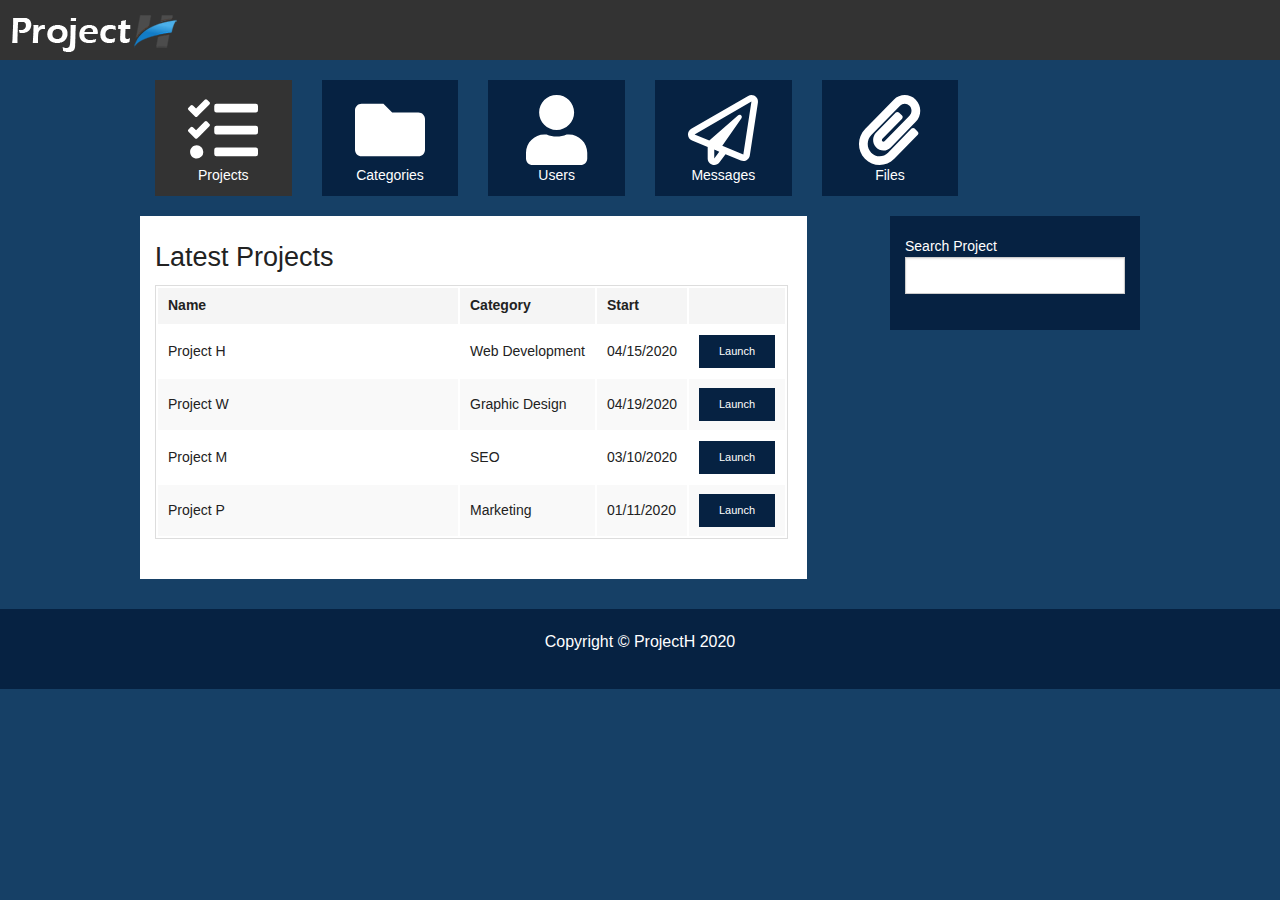
==== commit c3afdf16: "index.html fineshed" ====
--- a/index.html
+++ b/index.html
@@ -4,12 +4,112 @@
 <head>
   <meta charset="utf-8" />
   <meta name="viewport" content="width=device-width, initial-scale=1.0" />
-  <title>Foundation</title>
+  <title>Welcome</title>
   <link rel="stylesheet" href="css/app.css" />
   <script src="bower_components/modernizr/modernizr.js"></script>
 </head>
 
 <body>
+  <div class="top-bar">
+    <div class="row">
+      <img src="img/logo.png" alt="logo">
+    </div>
+  </div>
+
+  <div class="icons">
+    <div class="row">
+      <div class="large-2 small-12 columns">
+        <a href="index.html" class="item active">
+          <i class="fa fa-tasks"></i>
+          <label>Projects</label>
+        </a>
+      </div>
+      <div class="large-2 small-12 columns">
+        <a href="categories.html" class="item">
+          <i class="fa fa-folder"></i>
+          <label>Categories</label>
+        </a>
+      </div>
+      <div class="large-2 small-12 columns">
+        <a href="users.html" class="item">
+          <i class="fa fa-user"></i>
+          <label>Users</label>
+        </a>
+      </div>
+      <div class="large-2 small-12 columns">
+        <a href="messages.html" class="item">
+          <i class="far fa-paper-plane"></i>
+          <label>Messages</label>
+        </a>
+      </div>
+      <div class="large-2 small-12 columns">
+        <a href="files.html" class="item">
+          <i class="fa fa-paperclip"></i>
+          <label>Files</label>
+        </a>
+      </div>
+      <div class="large-2 small-12 columns">
+      </div>
+    </div>
+  </div>
+
+  <div class="row">
+    <div class="large-8 columns white-bg">
+      <h3>Latest Projects</h3>
+      <table>
+        <thead>
+          <tr>
+            <th width="300">Name</th>
+            <th>Category</th>
+            <th>Start</th>
+            <th></th>
+          </tr>
+        </thead>
+        <tbody>
+          <tr>
+            <td>Project H</td>
+            <td>Web Development</td>
+            <td>04/15/2020</td>
+            <td><a href="project.html" class="button tiny mb-0">Launch</a></td>
+          </tr>
+          <tr>
+            <td>Project W</td>
+            <td>Graphic Design</td>
+            <td>04/19/2020</td>
+            <td><a href="project.html" class="button tiny mb-0">Launch</a></td>
+          </tr>
+          <tr>
+            <td>Project M</td>
+            <td>SEO</td>
+            <td>03/10/2020</td>
+            <td><a href="project.html" class="button tiny mb-0">Launch</a></td>
+          </tr>
+          <tr>
+            <td>Project P</td>
+            <td>Marketing</td>
+            <td>01/11/2020</td>
+            <td><a href="project.html" class="button tiny mb-0">Launch</a></td>
+          </tr>
+        </tbody>
+      </table>
+    </div>
+    <div class="large-3 columns primary-bg">
+      <form>
+        <label>
+          Search Project
+          <input type="text">
+        </label>
+      </form>
+    </div>
+  </div>
+
+  <footer>
+    <div class="row">
+      <div class="large-12 columns">
+        <p>Copyright &copy; ProjectH 2020</p>
+      </div>
+    </div>
+  </footer>
 
 
   <script src="https://code.jquery.com/jquery-2.2.4.min.js"
@@ -18,6 +118,8 @@
   <script>
     $(document).foundation();
   </script>
+  <!-- Font Awesome -->
+  <script src="js/all.min.js"></script>
   <script src="js/app.js"></script>
 </body>
 
--- a/css/app.css
+++ b/css/app.css
@@ -1,2 +1,2 @@
-.top-bar{height:60px;padding-top:8px;background:#062242}.login-box{background-color:#ffffff;width:500px;padding:30px;margin:0 auto;margin-top:30px}meta.foundation-version{font-family:"/5.5.3/"}meta.foundation-mq-small{font-family:"/only screen/";width:0}meta.foundation-mq-small-only{font-family:"/only screen and (max-width: 40em)/";width:0}meta.foundation-mq-medium{font-family:"/only screen and (min-width:40.0625em)/";width:40.0625em}meta.foundation-mq-medium-only{font-family:"/only screen and (min-width:40.0625em) and (max-width:64em)/";width:40.0625em}meta.foundation-mq-large{font-family:"/only screen and (min-width:64.0625em)/";width:64.0625em}meta.foundation-mq-large-only{font-family:"/only screen and (min-width:64.0625em) and (max-width:90em)/";width:64.0625em}meta.foundation-mq-xlarge{font-family:"/only screen and (min-width:90.0625em)/";width:90.0625em}meta.foundation-mq-xlarge-only{font-family:"/only screen and (min-width:90.0625em) and (max-width:120em)/";width:90.0625em}meta.foundation-mq-xxlarge{font-family:"/only screen and (min-width:120.0625em)/";width:120.0625em}meta.foundation-data-attribute-namespace{font-family:false}html,body{height:100%}*,*:before,*:after{-webkit-box-sizing:border-box;box-sizing:border-box}html,body{font-size:100%}body{background:#164066;color:#222;cursor:auto;font-family:"Helvetica Neue",Helvetica,Roboto,Arial,sans-serif;font-style:normal;font-weight:normal;line-height:1.5;margin:0;padding:0;position:relative}a:hover{cursor:pointer}img{max-width:100%;height:auto}img{-ms-interpolation-mode:bicubic}#map_canvas img,#map_canvas embed,#map_canvas object,.map_canvas img,.map_canvas embed,.map_canvas object,.mqa-display img,.mqa-display embed,.mqa-display object{max-width:none !important}.left{float:left !important}.right{float:right !important}.clearfix:before,.clearfix:after{content:" ";display:table}.clearfix:after{clear:both}.hide{display:none}.invisible{visibility:hidden}.antialiased{-webkit-font-smoothing:antialiased;-moz-osx-font-smoothing:grayscale}img{display:inline-block;vertical-align:middle}textarea{height:auto;min-height:50px}select{width:100%}.row{margin:0 auto;max-width:62.5rem;width:100%}.row:before,.row:after{content:" ";display:table}.row:after{clear:both}.row.collapse>.column,.row.collapse>.columns{padding-left:0;padding-right:0}.row.collapse .row{margin-left:0;margin-right:0}.row .row{margin:0 -.9375rem;max-width:none;width:auto}.row .row:before,.row .row:after{content:" ";display:table}.row .row:after{clear:both}.row .row.collapse{margin:0;max-width:none;width:auto}.row .row.collapse:before,.row .row.collapse:after{content:" ";display:table}.row .row.collapse:after{clear:both}.column,.columns{padding-left:.9375rem;padding-right:.9375rem;width:100%;float:left}.column+.column:last-child,.columns+.column:last-child,.column+.columns:last-child,.columns+.columns:last-child{float:right}.column+.column.end,.columns+.column.end,.column+.columns.end,.columns+.columns.end{float:left}@media only screen{.small-push-0{position:relative;left:0;right:auto}.small-pull-0{position:relative;right:0;left:auto}.small-push-1{position:relative;left:8.33333%;right:auto}.small-pull-1{position:relative;right:8.33333%;left:auto}.small-push-2{position:relative;left:16.66667%;right:auto}.small-pull-2{position:relative;right:16.66667%;left:auto}.small-push-3{position:relative;left:25%;right:auto}.small-pull-3{position:relative;right:25%;left:auto}.small-push-4{position:relative;left:33.33333%;right:auto}.small-pull-4{position:relative;right:33.33333%;left:auto}.small-push-5{position:relative;left:41.66667%;right:auto}.small-pull-5{position:relative;right:41.66667%;left:auto}.small-push-6{position:relative;left:50%;right:auto}.small-pull-6{position:relative;right:50%;left:auto}.small-push-7{position:relative;left:58.33333%;right:auto}.small-pull-7{position:relative;right:58.33333%;left:auto}.small-push-8{position:relative;left:66.66667%;right:auto}.small-pull-8{position:relative;right:66.66667%;left:auto}.small-push-9{position:relative;left:75%;right:auto}.small-pull-9{position:relative;right:75%;left:auto}.small-push-10{position:relative;left:83.33333%;right:auto}.small-pull-10{position:relative;right:83.33333%;left:auto}.small-push-11{position:relative;left:91.66667%;right:auto}.small-pull-11{position:relative;right:91.66667%;left:auto}.column,.columns{position:relative;padding-left:.9375rem;padding-right:.9375rem;float:left}.small-1{width:8.33333%}.small-2{width:16.66667%}.small-3{width:25%}.small-4{width:33.33333%}.small-5{width:41.66667%}.small-6{width:50%}.small-7{width:58.33333%}.small-8{width:66.66667%}.small-9{width:75%}.small-10{width:83.33333%}.small-11{width:91.66667%}.small-12{width:100%}.small-offset-0{margin-left:0 !important}.small-offset-1{margin-left:8.33333% !important}.small-offset-2{margin-left:16.66667% !important}.small-offset-3{margin-left:25% !important}.small-offset-4{margin-left:33.33333% !important}.small-offset-5{margin-left:41.66667% !important}.small-offset-6{margin-left:50% !important}.small-offset-7{margin-left:58.33333% !important}.small-offset-8{margin-left:66.66667% !important}.small-offset-9{margin-left:75% !important}.small-offset-10{margin-left:83.33333% !important}.small-offset-11{margin-left:91.66667% !important}.small-reset-order{float:left;left:auto;margin-left:0;margin-right:0;right:auto}.column.small-centered,.columns.small-centered{margin-left:auto;margin-right:auto;float:none}.column.small-uncentered,.columns.small-uncentered{float:left;margin-left:0;margin-right:0}.column.small-centered:last-child,.columns.small-centered:last-child{float:none}.column.small-uncentered:last-child,.columns.small-uncentered:last-child{float:left}.column.small-uncentered.opposite,.columns.small-uncentered.opposite{float:right}.row.small-collapse>.column,.row.small-collapse>.columns{padding-left:0;padding-right:0}.row.small-collapse .row{margin-left:0;margin-right:0}.row.small-uncollapse>.column,.row.small-uncollapse>.columns{padding-left:.9375rem;padding-right:.9375rem;float:left}}@media only screen and (min-width: 40.0625em){.medium-push-0{position:relative;left:0;right:auto}.medium-pull-0{position:relative;right:0;left:auto}.medium-push-1{position:relative;left:8.33333%;right:auto}.medium-pull-1{position:relative;right:8.33333%;left:auto}.medium-push-2{position:relative;left:16.66667%;right:auto}.medium-pull-2{position:relative;right:16.66667%;left:auto}.medium-push-3{position:relative;left:25%;right:auto}.medium-pull-3{position:relative;right:25%;left:auto}.medium-push-4{position:relative;left:33.33333%;right:auto}.medium-pull-4{position:relative;right:33.33333%;left:auto}.medium-push-5{position:relative;left:41.66667%;right:auto}.medium-pull-5{position:relative;right:41.66667%;left:auto}.medium-push-6{position:relative;left:50%;right:auto}.medium-pull-6{position:relative;right:50%;left:auto}.medium-push-7{position:relative;left:58.33333%;right:auto}.medium-pull-7{position:relative;right:58.33333%;left:auto}.medium-push-8{position:relative;left:66.66667%;right:auto}.medium-pull-8{position:relative;right:66.66667%;left:auto}.medium-push-9{position:relative;left:75%;right:auto}.medium-pull-9{position:relative;right:75%;left:auto}.medium-push-10{position:relative;left:83.33333%;right:auto}.medium-pull-10{position:relative;right:83.33333%;left:auto}.medium-push-11{position:relative;left:91.66667%;right:auto}.medium-pull-11{position:relative;right:91.66667%;left:auto}.column,.columns{position:relative;padding-left:.9375rem;padding-right:.9375rem;float:left}.medium-1{width:8.33333%}.medium-2{width:16.66667%}.medium-3{width:25%}.medium-4{width:33.33333%}.medium-5{width:41.66667%}.medium-6{width:50%}.medium-7{width:58.33333%}.medium-8{width:66.66667%}.medium-9{width:75%}.medium-10{width:83.33333%}.medium-11{width:91.66667%}.medium-12{width:100%}.medium-offset-0{margin-left:0 !important}.medium-offset-1{margin-left:8.33333% !important}.medium-offset-2{margin-left:16.66667% !important}.medium-offset-3{margin-left:25% !important}.medium-offset-4{margin-left:33.33333% !important}.medium-offset-5{margin-left:41.66667% !important}.medium-offset-6{margin-left:50% !important}.medium-offset-7{margin-left:58.33333% !important}.medium-offset-8{margin-left:66.66667% !important}.medium-offset-9{margin-left:75% !important}.medium-offset-10{margin-left:83.33333% !important}.medium-offset-11{margin-left:91.66667% !important}.medium-reset-order{float:left;left:auto;margin-left:0;margin-right:0;right:auto}.column.medium-centered,.columns.medium-centered{margin-left:auto;margin-right:auto;float:none}.column.medium-uncentered,.columns.medium-uncentered{float:left;margin-left:0;margin-right:0}.column.medium-centered:last-child,.columns.medium-centered:last-child{float:none}.column.medium-uncentered:last-child,.columns.medium-uncentered:last-child{float:left}.column.medium-uncentered.opposite,.columns.medium-uncentered.opposite{float:right}.row.medium-collapse>.column,.row.medium-collapse>.columns{padding-left:0;padding-right:0}.row.medium-collapse .row{margin-left:0;margin-right:0}.row.medium-uncollapse>.column,.row.medium-uncollapse>.columns{padding-left:.9375rem;padding-right:.9375rem;float:left}.push-0{position:relative;left:0;right:auto}.pull-0{position:relative;right:0;left:auto}.push-1{position:relative;left:8.33333%;right:auto}.pull-1{position:relative;right:8.33333%;left:auto}.push-2{position:relative;left:16.66667%;right:auto}.pull-2{position:relative;right:16.66667%;left:auto}.push-3{position:relative;left:25%;right:auto}.pull-3{position:relative;right:25%;left:auto}.push-4{position:relative;left:33.33333%;right:auto}.pull-4{position:relative;right:33.33333%;left:auto}.push-5{position:relative;left:41.66667%;right:auto}.pull-5{position:relative;right:41.66667%;left:auto}.push-6{position:relative;left:50%;right:auto}.pull-6{position:relative;right:50%;left:auto}.push-7{position:relative;left:58.33333%;right:auto}.pull-7{position:relative;right:58.33333%;left:auto}.push-8{position:relative;left:66.66667%;right:auto}.pull-8{position:relative;right:66.66667%;left:auto}.push-9{position:relative;left:75%;right:auto}.pull-9{position:relative;right:75%;left:auto}.push-10{position:relative;left:83.33333%;right:auto}.pull-10{position:relative;right:83.33333%;left:auto}.push-11{position:relative;left:91.66667%;right:auto}.pull-11{position:relative;right:91.66667%;left:auto}}@media only screen and (min-width: 64.0625em){.large-push-0{position:relative;left:0;right:auto}.large-pull-0{position:relative;right:0;left:auto}.large-push-1{position:relative;left:8.33333%;right:auto}.large-pull-1{position:relative;right:8.33333%;left:auto}.large-push-2{position:relative;left:16.66667%;right:auto}.large-pull-2{position:relative;right:16.66667%;left:auto}.large-push-3{position:relative;left:25%;right:auto}.large-pull-3{position:relative;right:25%;left:auto}.large-push-4{position:relative;left:33.33333%;right:auto}.large-pull-4{position:relative;right:33.33333%;left:auto}.large-push-5{position:relative;left:41.66667%;right:auto}.large-pull-5{position:relative;right:41.66667%;left:auto}.large-push-6{position:relative;left:50%;right:auto}.large-pull-6{position:relative;right:50%;left:auto}.large-push-7{position:relative;left:58.33333%;right:auto}.large-pull-7{position:relative;right:58.33333%;left:auto}.large-push-8{position:relative;left:66.66667%;right:auto}.large-pull-8{position:relative;right:66.66667%;left:auto}.large-push-9{position:relative;left:75%;right:auto}.large-pull-9{position:relative;right:75%;left:auto}.large-push-10{position:relative;left:83.33333%;right:auto}.large-pull-10{position:relative;right:83.33333%;left:auto}.large-push-11{position:relative;left:91.66667%;right:auto}.large-pull-11{position:relative;right:91.66667%;left:auto}.column,.columns{position:relative;padding-left:.9375rem;padding-right:.9375rem;float:left}.large-1{width:8.33333%}.large-2{width:16.66667%}.large-3{width:25%}.large-4{width:33.33333%}.large-5{width:41.66667%}.large-6{width:50%}.large-7{width:58.33333%}.large-8{width:66.66667%}.large-9{width:75%}.large-10{width:83.33333%}.large-11{width:91.66667%}.large-12{width:100%}.large-offset-0{margin-left:0 !important}.large-offset-1{margin-left:8.33333% !important}.large-offset-2{margin-left:16.66667% !important}.large-offset-3{margin-left:25% !important}.large-offset-4{margin-left:33.33333% !important}.large-offset-5{margin-left:41.66667% !important}.large-offset-6{margin-left:50% !important}.large-offset-7{margin-left:58.33333% !important}.large-offset-8{margin-left:66.66667% !important}.large-offset-9{margin-left:75% !important}.large-offset-10{margin-left:83.33333% !important}.large-offset-11{margin-left:91.66667% !important}.large-reset-order{float:left;left:auto;margin-left:0;margin-right:0;right:auto}.column.large-centered,.columns.large-centered{margin-left:auto;margin-right:auto;float:none}.column.large-uncentered,.columns.large-uncentered{float:left;margin-left:0;margin-right:0}.column.large-centered:last-child,.columns.large-centered:last-child{float:none}.column.large-uncentered:last-child,.columns.large-uncentered:last-child{float:left}.column.large-uncentered.opposite,.columns.large-uncentered.opposite{float:right}.row.large-collapse>.column,.row.large-collapse>.columns{padding-left:0;padding-right:0}.row.large-collapse .row{margin-left:0;margin-right:0}.row.large-uncollapse>.column,.row.large-uncollapse>.columns{padding-left:.9375rem;padding-right:.9375rem;float:left}.push-0{position:relative;left:0;right:auto}.pull-0{position:relative;right:0;left:auto}.push-1{position:relative;left:8.33333%;right:auto}.pull-1{position:relative;right:8.33333%;left:auto}.push-2{position:relative;left:16.66667%;right:auto}.pull-2{position:relative;right:16.66667%;left:auto}.push-3{position:relative;left:25%;right:auto}.pull-3{position:relative;right:25%;left:auto}.push-4{position:relative;left:33.33333%;right:auto}.pull-4{position:relative;right:33.33333%;left:auto}.push-5{position:relative;left:41.66667%;right:auto}.pull-5{position:relative;right:41.66667%;left:auto}.push-6{position:relative;left:50%;right:auto}.pull-6{position:relative;right:50%;left:auto}.push-7{position:relative;left:58.33333%;right:auto}.pull-7{position:relative;right:58.33333%;left:auto}.push-8{position:relative;left:66.66667%;right:auto}.pull-8{position:relative;right:66.66667%;left:auto}.push-9{position:relative;left:75%;right:auto}.pull-9{position:relative;right:75%;left:auto}.push-10{position:relative;left:83.33333%;right:auto}.pull-10{position:relative;right:83.33333%;left:auto}.push-11{position:relative;left:91.66667%;right:auto}.pull-11{position:relative;right:91.66667%;left:auto}}.accordion{margin-bottom:0;margin-left:0}.accordion:before,.accordion:after{content:" ";display:table}.accordion:after{clear:both}.accordion .accordion-navigation,.accordion dd{display:block;margin-bottom:0 !important}.accordion .accordion-navigation.active>a,.accordion dd.active>a{background:#e8e8e8;color:#222}.accordion .accordion-navigation>a,.accordion dd>a{background:#EFEFEF;color:#222;display:block;font-family:"Helvetica Neue",Helvetica,Roboto,Arial,sans-serif;font-size:1rem;padding:1rem}.accordion .accordion-navigation>a:hover,.accordion dd>a:hover{background:#e3e3e3}.accordion .accordion-navigation>.content,.accordion dd>.content{display:none;padding:.9375rem}.accordion .accordion-navigation>.content.active,.accordion dd>.content.active{background:#fff;display:block}.alert-box{border-style:solid;border-width:1px;display:block;font-size:.8125rem;font-weight:normal;margin-bottom:1.25rem;padding:.875rem 1.5rem .875rem .875rem;position:relative;-webkit-transition:opacity 300ms ease-out;-o-transition:opacity 300ms ease-out;transition:opacity 300ms ease-out;background-color:#062242;border-color:#051d39;color:#fff}.alert-box .close{right:.25rem;background:inherit;color:#333;font-size:1.375rem;line-height:.9;margin-top:-.6875rem;opacity:.3;padding:0 6px 4px;position:absolute;top:50%}.alert-box .close:hover,.alert-box .close:focus{opacity:.5}.alert-box.radius{border-radius:3px}.alert-box.round{border-radius:1000px}.alert-box.success{background-color:#43AC6A;border-color:#3a945b;color:#fff}.alert-box.alert{background-color:#f04124;border-color:#de2d0f;color:#fff}.alert-box.secondary{background-color:#164066;border-color:#133758;color:#fff}.alert-box.warning{background-color:#f08a24;border-color:#de770f;color:#fff}.alert-box.info{background-color:#a0d3e8;border-color:#74bfdd;color:#071623}.alert-box.alert-close{opacity:0}[class*="block-grid-"]{display:block;padding:0;margin:0 -.625rem}[class*="block-grid-"]:before,[class*="block-grid-"]:after{content:" ";display:table}[class*="block-grid-"]:after{clear:both}[class*="block-grid-"]>li{display:block;float:left;height:auto;padding:0 .625rem 1.25rem}@media only screen{.small-block-grid-1>li{list-style:none;width:100%}.small-block-grid-1>li:nth-of-type(1n){clear:none}.small-block-grid-1>li:nth-of-type(1n+1){clear:both}.small-block-grid-2>li{list-style:none;width:50%}.small-block-grid-2>li:nth-of-type(1n){clear:none}.small-block-grid-2>li:nth-of-type(2n+1){clear:both}.small-block-grid-3>li{list-style:none;width:33.33333%}.small-block-grid-3>li:nth-of-type(1n){clear:none}.small-block-grid-3>li:nth-of-type(3n+1){clear:both}.small-block-grid-4>li{list-style:none;width:25%}.small-block-grid-4>li:nth-of-type(1n){clear:none}.small-block-grid-4>li:nth-of-type(4n+1){clear:both}.small-block-grid-5>li{list-style:none;width:20%}.small-block-grid-5>li:nth-of-type(1n){clear:none}.small-block-grid-5>li:nth-of-type(5n+1){clear:both}.small-block-grid-6>li{list-style:none;width:16.66667%}.small-block-grid-6>li:nth-of-type(1n){clear:none}.small-block-grid-6>li:nth-of-type(6n+1){clear:both}.small-block-grid-7>li{list-style:none;width:14.28571%}.small-block-grid-7>li:nth-of-type(1n){clear:none}.small-block-grid-7>li:nth-of-type(7n+1){clear:both}.small-block-grid-8>li{list-style:none;width:12.5%}.small-block-grid-8>li:nth-of-type(1n){clear:none}.small-block-grid-8>li:nth-of-type(8n+1){clear:both}.small-block-grid-9>li{list-style:none;width:11.11111%}.small-block-grid-9>li:nth-of-type(1n){clear:none}.small-block-grid-9>li:nth-of-type(9n+1){clear:both}.small-block-grid-10>li{list-style:none;width:10%}.small-block-grid-10>li:nth-of-type(1n){clear:none}.small-block-grid-10>li:nth-of-type(10n+1){clear:both}.small-block-grid-11>li{list-style:none;width:9.09091%}.small-block-grid-11>li:nth-of-type(1n){clear:none}.small-block-grid-11>li:nth-of-type(11n+1){clear:both}.small-block-grid-12>li{list-style:none;width:8.33333%}.small-block-grid-12>li:nth-of-type(1n){clear:none}.small-block-grid-12>li:nth-of-type(12n+1){clear:both}}@media only screen and (min-width: 40.0625em){.medium-block-grid-1>li{list-style:none;width:100%}.medium-block-grid-1>li:nth-of-type(1n){clear:none}.medium-block-grid-1>li:nth-of-type(1n+1){clear:both}.medium-block-grid-2>li{list-style:none;width:50%}.medium-block-grid-2>li:nth-of-type(1n){clear:none}.medium-block-grid-2>li:nth-of-type(2n+1){clear:both}.medium-block-grid-3>li{list-style:none;width:33.33333%}.medium-block-grid-3>li:nth-of-type(1n){clear:none}.medium-block-grid-3>li:nth-of-type(3n+1){clear:both}.medium-block-grid-4>li{list-style:none;width:25%}.medium-block-grid-4>li:nth-of-type(1n){clear:none}.medium-block-grid-4>li:nth-of-type(4n+1){clear:both}.medium-block-grid-5>li{list-style:none;width:20%}.medium-block-grid-5>li:nth-of-type(1n){clear:none}.medium-block-grid-5>li:nth-of-type(5n+1){clear:both}.medium-block-grid-6>li{list-style:none;width:16.66667%}.medium-block-grid-6>li:nth-of-type(1n){clear:none}.medium-block-grid-6>li:nth-of-type(6n+1){clear:both}.medium-block-grid-7>li{list-style:none;width:14.28571%}.medium-block-grid-7>li:nth-of-type(1n){clear:none}.medium-block-grid-7>li:nth-of-type(7n+1){clear:both}.medium-block-grid-8>li{list-style:none;width:12.5%}.medium-block-grid-8>li:nth-of-type(1n){clear:none}.medium-block-grid-8>li:nth-of-type(8n+1){clear:both}.medium-block-grid-9>li{list-style:none;width:11.11111%}.medium-block-grid-9>li:nth-of-type(1n){clear:none}.medium-block-grid-9>li:nth-of-type(9n+1){clear:both}.medium-block-grid-10>li{list-style:none;width:10%}.medium-block-grid-10>li:nth-of-type(1n){clear:none}.medium-block-grid-10>li:nth-of-type(10n+1){clear:both}.medium-block-grid-11>li{list-style:none;width:9.09091%}.medium-block-grid-11>li:nth-of-type(1n){clear:none}.medium-block-grid-11>li:nth-of-type(11n+1){clear:both}.medium-block-grid-12>li{list-style:none;width:8.33333%}.medium-block-grid-12>li:nth-of-type(1n){clear:none}.medium-block-grid-12>li:nth-of-type(12n+1){clear:both}}@media only screen and (min-width: 64.0625em){.large-block-grid-1>li{list-style:none;width:100%}.large-block-grid-1>li:nth-of-type(1n){clear:none}.large-block-grid-1>li:nth-of-type(1n+1){clear:both}.large-block-grid-2>li{list-style:none;width:50%}.large-block-grid-2>li:nth-of-type(1n){clear:none}.large-block-grid-2>li:nth-of-type(2n+1){clear:both}.large-block-grid-3>li{list-style:none;width:33.33333%}.large-block-grid-3>li:nth-of-type(1n){clear:none}.large-block-grid-3>li:nth-of-type(3n+1){clear:both}.large-block-grid-4>li{list-style:none;width:25%}.large-block-grid-4>li:nth-of-type(1n){clear:none}.large-block-grid-4>li:nth-of-type(4n+1){clear:both}.large-block-grid-5>li{list-style:none;width:20%}.large-block-grid-5>li:nth-of-type(1n){clear:none}.large-block-grid-5>li:nth-of-type(5n+1){clear:both}.large-block-grid-6>li{list-style:none;width:16.66667%}.large-block-grid-6>li:nth-of-type(1n){clear:none}.large-block-grid-6>li:nth-of-type(6n+1){clear:both}.large-block-grid-7>li{list-style:none;width:14.28571%}.large-block-grid-7>li:nth-of-type(1n){clear:none}.large-block-grid-7>li:nth-of-type(7n+1){clear:both}.large-block-grid-8>li{list-style:none;width:12.5%}.large-block-grid-8>li:nth-of-type(1n){clear:none}.large-block-grid-8>li:nth-of-type(8n+1){clear:both}.large-block-grid-9>li{list-style:none;width:11.11111%}.large-block-grid-9>li:nth-of-type(1n){clear:none}.large-block-grid-9>li:nth-of-type(9n+1){clear:both}.large-block-grid-10>li{list-style:none;width:10%}.large-block-grid-10>li:nth-of-type(1n){clear:none}.large-block-grid-10>li:nth-of-type(10n+1){clear:both}.large-block-grid-11>li{list-style:none;width:9.09091%}.large-block-grid-11>li:nth-of-type(1n){clear:none}.large-block-grid-11>li:nth-of-type(11n+1){clear:both}.large-block-grid-12>li{list-style:none;width:8.33333%}.large-block-grid-12>li:nth-of-type(1n){clear:none}.large-block-grid-12>li:nth-of-type(12n+1){clear:both}}.breadcrumbs{border-style:solid;border-width:1px;display:block;list-style:none;margin-left:0;overflow:hidden;padding:.5625rem .875rem .5625rem;background-color:#70abe0;border-color:#549bda;border-radius:3px}.breadcrumbs>*{color:#062242;float:left;font-size:.6875rem;line-height:.6875rem;margin:0;text-transform:uppercase}.breadcrumbs>*:hover a,.breadcrumbs>*:focus a{text-decoration:underline}.breadcrumbs>* a{color:#062242}.breadcrumbs>*.current{color:#333;cursor:default}.breadcrumbs>*.current a{color:#333;cursor:default}.breadcrumbs>*.current:hover,.breadcrumbs>*.current:hover a,.breadcrumbs>*.current:focus,.breadcrumbs>*.current:focus a{text-decoration:none}.breadcrumbs>*.unavailable{color:#999}.breadcrumbs>*.unavailable a{color:#999}.breadcrumbs>*.unavailable:hover,.breadcrumbs>*.unavailable:hover a,.breadcrumbs>*.unavailable:focus,.breadcrumbs>*.unavailable a:focus{color:#999;cursor:not-allowed;text-decoration:none}.breadcrumbs>*:before{color:#aaa;content:"/";margin:0 .75rem;position:relative;top:1px}.breadcrumbs>*:first-child:before{content:" ";margin:0}[aria-label="breadcrumbs"] [aria-hidden="true"]:after{content:"/"}button,.button{-webkit-appearance:none;-moz-appearance:none;border-radius:0;border-style:solid;border-width:0;cursor:pointer;font-family:"Helvetica Neue",Helvetica,Roboto,Arial,sans-serif;font-weight:normal;line-height:normal;margin:0 0 1.25rem;position:relative;text-align:center;text-decoration:none;display:inline-block;padding:1rem 2rem 1.0625rem 2rem;font-size:1rem;background-color:#062242;border-color:#051b35;color:#fff;-webkit-transition:background-color 300ms ease-out;-o-transition:background-color 300ms ease-out;transition:background-color 300ms ease-out}button:hover,button:focus,.button:hover,.button:focus{background-color:#051b35}button:hover,button:focus,.button:hover,.button:focus{color:#fff}button.secondary,.button.secondary{background-color:#164066;border-color:#123352;color:#fff}button.secondary:hover,button.secondary:focus,.button.secondary:hover,.button.secondary:focus{background-color:#123352}button.secondary:hover,button.secondary:focus,.button.secondary:hover,.button.secondary:focus{color:#fff}button.success,.button.success{background-color:#43AC6A;border-color:#368a55;color:#fff}button.success:hover,button.success:focus,.button.success:hover,.button.success:focus{background-color:#368a55}button.success:hover,button.success:focus,.button.success:hover,.button.success:focus{color:#fff}button.alert,.button.alert{background-color:#f04124;border-color:#cf2a0e;color:#fff}button.alert:hover,button.alert:focus,.button.alert:hover,.button.alert:focus{background-color:#cf2a0e}button.alert:hover,button.alert:focus,.button.alert:hover,.button.alert:focus{color:#fff}button.warning,.button.warning{background-color:#f08a24;border-color:#cf6e0e;color:#fff}button.warning:hover,button.warning:focus,.button.warning:hover,.button.warning:focus{background-color:#cf6e0e}button.warning:hover,button.warning:focus,.button.warning:hover,.button.warning:focus{color:#fff}button.info,.button.info{background-color:#a0d3e8;border-color:#61b6d9;color:#333}button.info:hover,button.info:focus,.button.info:hover,.button.info:focus{background-color:#61b6d9}button.info:hover,button.info:focus,.button.info:hover,.button.info:focus{color:#fff}button.large,.button.large{padding:1.125rem 2.25rem 1.1875rem 2.25rem;font-size:1.25rem}button.small,.button.small{padding:.875rem 1.75rem .9375rem 1.75rem;font-size:.8125rem}button.tiny,.button.tiny{padding:.625rem 1.25rem .6875rem 1.25rem;font-size:.6875rem}button.expand,.button.expand{padding:1rem 2rem 1.0625rem 2rem;font-size:1rem;padding-bottom:1.0625rem;padding-top:1rem;padding-left:1rem;padding-right:1rem;width:100%}button.left-align,.button.left-align{text-align:left;text-indent:.75rem}button.right-align,.button.right-align{text-align:right;padding-right:.75rem}button.radius,.button.radius{border-radius:3px}button.round,.button.round{border-radius:1000px}button.disabled,button[disabled],.button.disabled,.button[disabled]{background-color:#062242;border-color:#051b35;color:#fff;-webkit-box-shadow:none;box-shadow:none;cursor:default;opacity:.7}button.disabled:hover,button.disabled:focus,button[disabled]:hover,button[disabled]:focus,.button.disabled:hover,.button.disabled:focus,.button[disabled]:hover,.button[disabled]:focus{background-color:#051b35}button.disabled:hover,button.disabled:focus,button[disabled]:hover,button[disabled]:focus,.button.disabled:hover,.button.disabled:focus,.button[disabled]:hover,.button[disabled]:focus{color:#fff}button.disabled:hover,button.disabled:focus,button[disabled]:hover,button[disabled]:focus,.button.disabled:hover,.button.disabled:focus,.button[disabled]:hover,.button[disabled]:focus{background-color:#062242}button.disabled.secondary,button[disabled].secondary,.button.disabled.secondary,.button[disabled].secondary{background-color:#164066;border-color:#123352;color:#fff;-webkit-box-shadow:none;box-shadow:none;cursor:default;opacity:.7}button.disabled.secondary:hover,button.disabled.secondary:focus,button[disabled].secondary:hover,button[disabled].secondary:focus,.button.disabled.secondary:hover,.button.disabled.secondary:focus,.button[disabled].secondary:hover,.button[disabled].secondary:focus{background-color:#123352}button.disabled.secondary:hover,button.disabled.secondary:focus,button[disabled].secondary:hover,button[disabled].secondary:focus,.button.disabled.secondary:hover,.button.disabled.secondary:focus,.button[disabled].secondary:hover,.button[disabled].secondary:focus{color:#fff}button.disabled.secondary:hover,button.disabled.secondary:focus,button[disabled].secondary:hover,button[disabled].secondary:focus,.button.disabled.secondary:hover,.button.disabled.secondary:focus,.button[disabled].secondary:hover,.button[disabled].secondary:focus{background-color:#164066}button.disabled.success,button[disabled].success,.button.disabled.success,.button[disabled].success{background-color:#43AC6A;border-color:#368a55;color:#fff;-webkit-box-shadow:none;box-shadow:none;cursor:default;opacity:.7}button.disabled.success:hover,button.disabled.success:focus,button[disabled].success:hover,button[disabled].success:focus,.button.disabled.success:hover,.button.disabled.success:focus,.button[disabled].success:hover,.button[disabled].success:focus{background-color:#368a55}button.disabled.success:hover,button.disabled.success:focus,button[disabled].success:hover,button[disabled].success:focus,.button.disabled.success:hover,.button.disabled.success:focus,.button[disabled].success:hover,.button[disabled].success:focus{color:#fff}button.disabled.success:hover,button.disabled.success:focus,button[disabled].success:hover,button[disabled].success:focus,.button.disabled.success:hover,.button.disabled.success:focus,.button[disabled].success:hover,.button[disabled].success:focus{background-color:#43AC6A}button.disabled.alert,button[disabled].alert,.button.disabled.alert,.button[disabled].alert{background-color:#f04124;border-color:#cf2a0e;color:#fff;-webkit-box-shadow:none;box-shadow:none;cursor:default;opacity:.7}button.disabled.alert:hover,button.disabled.alert:focus,button[disabled].alert:hover,button[disabled].alert:focus,.button.disabled.alert:hover,.button.disabled.alert:focus,.button[disabled].alert:hover,.button[disabled].alert:focus{background-color:#cf2a0e}button.disabled.alert:hover,button.disabled.alert:focus,button[disabled].alert:hover,button[disabled].alert:focus,.button.disabled.alert:hover,.button.disabled.alert:focus,.button[disabled].alert:hover,.button[disabled].alert:focus{color:#fff}button.disabled.alert:hover,button.disabled.alert:focus,button[disabled].alert:hover,button[disabled].alert:focus,.button.disabled.alert:hover,.button.disabled.alert:focus,.button[disabled].alert:hover,.button[disabled].alert:focus{background-color:#f04124}button.disabled.warning,button[disabled].warning,.button.disabled.warning,.button[disabled].warning{background-color:#f08a24;border-color:#cf6e0e;color:#fff;-webkit-box-shadow:none;box-shadow:none;cursor:default;opacity:.7}button.disabled.warning:hover,button.disabled.warning:focus,button[disabled].warning:hover,button[disabled].warning:focus,.button.disabled.warning:hover,.button.disabled.warning:focus,.button[disabled].warning:hover,.button[disabled].warning:focus{background-color:#cf6e0e}button.disabled.warning:hover,button.disabled.warning:focus,button[disabled].warning:hover,button[disabled].warning:focus,.button.disabled.warning:hover,.button.disabled.warning:focus,.button[disabled].warning:hover,.button[disabled].warning:focus{color:#fff}button.disabled.warning:hover,button.disabled.warning:focus,button[disabled].warning:hover,button[disabled].warning:focus,.button.disabled.warning:hover,.button.disabled.warning:focus,.button[disabled].warning:hover,.button[disabled].warning:focus{background-color:#f08a24}button.disabled.info,button[disabled].info,.button.disabled.info,.button[disabled].info{background-color:#a0d3e8;border-color:#61b6d9;color:#333;-webkit-box-shadow:none;box-shadow:none;cursor:default;opacity:.7}button.disabled.info:hover,button.disabled.info:focus,button[disabled].info:hover,button[disabled].info:focus,.button.disabled.info:hover,.button.disabled.info:focus,.button[disabled].info:hover,.button[disabled].info:focus{background-color:#61b6d9}button.disabled.info:hover,button.disabled.info:focus,button[disabled].info:hover,button[disabled].info:focus,.button.disabled.info:hover,.button.disabled.info:focus,.button[disabled].info:hover,.button[disabled].info:focus{color:#fff}button.disabled.info:hover,button.disabled.info:focus,button[disabled].info:hover,button[disabled].info:focus,.button.disabled.info:hover,.button.disabled.info:focus,.button[disabled].info:hover,.button[disabled].info:focus{background-color:#a0d3e8}button::-moz-focus-inner{border:0;padding:0}@media only screen and (min-width: 40.0625em){button,.button{display:inline-block}}.button-group{list-style:none;margin:0;left:0}.button-group:before,.button-group:after{content:" ";display:table}.button-group:after{clear:both}.button-group.even-2 li{display:inline-block;margin:0 -2px;width:50%}.button-group.even-2 li>button,.button-group.even-2 li .button{border-left:1px solid;border-color:rgba(255,255,255,0.5)}.button-group.even-2 li:first-child button,.button-group.even-2 li:first-child .button{border-left:0}.button-group.even-2 li button,.button-group.even-2 li .button{width:100%}.button-group.even-3 li{display:inline-block;margin:0 -2px;width:33.33333%}.button-group.even-3 li>button,.button-group.even-3 li .button{border-left:1px solid;border-color:rgba(255,255,255,0.5)}.button-group.even-3 li:first-child button,.button-group.even-3 li:first-child .button{border-left:0}.button-group.even-3 li button,.button-group.even-3 li .button{width:100%}.button-group.even-4 li{display:inline-block;margin:0 -2px;width:25%}.button-group.even-4 li>button,.button-group.even-4 li .button{border-left:1px solid;border-color:rgba(255,255,255,0.5)}.button-group.even-4 li:first-child button,.button-group.even-4 li:first-child .button{border-left:0}.button-group.even-4 li button,.button-group.even-4 li .button{width:100%}.button-group.even-5 li{display:inline-block;margin:0 -2px;width:20%}.button-group.even-5 li>button,.button-group.even-5 li .button{border-left:1px solid;border-color:rgba(255,255,255,0.5)}.button-group.even-5 li:first-child button,.button-group.even-5 li:first-child .button{border-left:0}.button-group.even-5 li button,.button-group.even-5 li .button{width:100%}.button-group.even-6 li{display:inline-block;margin:0 -2px;width:16.66667%}.button-group.even-6 li>button,.button-group.even-6 li .button{border-left:1px solid;border-color:rgba(255,255,255,0.5)}.button-group.even-6 li:first-child button,.button-group.even-6 li:first-child .button{border-left:0}.button-group.even-6 li button,.button-group.even-6 li .button{width:100%}.button-group.even-7 li{display:inline-block;margin:0 -2px;width:14.28571%}.button-group.even-7 li>button,.button-group.even-7 li .button{border-left:1px solid;border-color:rgba(255,255,255,0.5)}.button-group.even-7 li:first-child button,.button-group.even-7 li:first-child .button{border-left:0}.button-group.even-7 li button,.button-group.even-7 li .button{width:100%}.button-group.even-8 li{display:inline-block;margin:0 -2px;width:12.5%}.button-group.even-8 li>button,.button-group.even-8 li .button{border-left:1px solid;border-color:rgba(255,255,255,0.5)}.button-group.even-8 li:first-child button,.button-group.even-8 li:first-child .button{border-left:0}.button-group.even-8 li button,.button-group.even-8 li .button{width:100%}.button-group>li{display:inline-block;margin:0 -2px}.button-group>li>button,.button-group>li .button{border-left:1px solid;border-color:rgba(255,255,255,0.5)}.button-group>li:first-child button,.button-group>li:first-child .button{border-left:0}.button-group.stack>li{display:block;margin:0;float:none}.button-group.stack>li>button,.button-group.stack>li .button{border-left:1px solid;border-color:rgba(255,255,255,0.5)}.button-group.stack>li:first-child button,.button-group.stack>li:first-child .button{border-left:0}.button-group.stack>li>button,.button-group.stack>li .button{border-color:rgba(255,255,255,0.5);border-left-width:0;border-top:1px solid;display:block;margin:0}.button-group.stack>li>button{width:100%}.button-group.stack>li:first-child button,.button-group.stack>li:first-child .button{border-top:0}.button-group.stack-for-small>li{display:inline-block;margin:0 -2px}.button-group.stack-for-small>li>button,.button-group.stack-for-small>li .button{border-left:1px solid;border-color:rgba(255,255,255,0.5)}.button-group.stack-for-small>li:first-child button,.button-group.stack-for-small>li:first-child .button{border-left:0}@media only screen and (max-width: 40em){.button-group.stack-for-small>li{display:block;margin:0;width:100%}.button-group.stack-for-small>li>button,.button-group.stack-for-small>li .button{border-left:1px solid;border-color:rgba(255,255,255,0.5)}.button-group.stack-for-small>li:first-child button,.button-group.stack-for-small>li:first-child .button{border-left:0}.button-group.stack-for-small>li>button,.button-group.stack-for-small>li .button{border-color:rgba(255,255,255,0.5);border-left-width:0;border-top:1px solid;display:block;margin:0}.button-group.stack-for-small>li>button{width:100%}.button-group.stack-for-small>li:first-child button,.button-group.stack-for-small>li:first-child .button{border-top:0}}.button-group.radius>*{display:inline-block;margin:0 -2px}.button-group.radius>*>button,.button-group.radius>* .button{border-left:1px solid;border-color:rgba(255,255,255,0.5)}.button-group.radius>*:first-child button,.button-group.radius>*:first-child .button{border-left:0}.button-group.radius>*,.button-group.radius>*>a,.button-group.radius>*>button,.button-group.radius>*>.button{border-radius:0}.button-group.radius>*:first-child,.button-group.radius>*:first-child>a,.button-group.radius>*:first-child>button,.button-group.radius>*:first-child>.button{-webkit-border-bottom-left-radius:3px;-webkit-border-top-left-radius:3px;border-bottom-left-radius:3px;border-top-left-radius:3px}.button-group.radius>*:last-child,.button-group.radius>*:last-child>a,.button-group.radius>*:last-child>button,.button-group.radius>*:last-child>.button{-webkit-border-bottom-right-radius:3px;-webkit-border-top-right-radius:3px;border-bottom-right-radius:3px;border-top-right-radius:3px}.button-group.radius.stack>*{display:block;margin:0}.button-group.radius.stack>*>button,.button-group.radius.stack>* .button{border-left:1px solid;border-color:rgba(255,255,255,0.5)}.button-group.radius.stack>*:first-child button,.button-group.radius.stack>*:first-child .button{border-left:0}.button-group.radius.stack>*>button,.button-group.radius.stack>* .button{border-color:rgba(255,255,255,0.5);border-left-width:0;border-top:1px solid;display:block;margin:0}.button-group.radius.stack>*>button{width:100%}.button-group.radius.stack>*:first-child button,.button-group.radius.stack>*:first-child .button{border-top:0}.button-group.radius.stack>*,.button-group.radius.stack>*>a,.button-group.radius.stack>*>button,.button-group.radius.stack>*>.button{border-radius:0}.button-group.radius.stack>*:first-child,.button-group.radius.stack>*:first-child>a,.button-group.radius.stack>*:first-child>button,.button-group.radius.stack>*:first-child>.button{-webkit-top-left-radius:3px;-webkit-top-right-radius:3px;border-top-left-radius:3px;border-top-right-radius:3px}.button-group.radius.stack>*:last-child,.button-group.radius.stack>*:last-child>a,.button-group.radius.stack>*:last-child>button,.button-group.radius.stack>*:last-child>.button{-webkit-bottom-left-radius:3px;-webkit-bottom-right-radius:3px;border-bottom-left-radius:3px;border-bottom-right-radius:3px}@media only screen and (min-width: 40.0625em){.button-group.radius.stack-for-small>*{display:inline-block;margin:0 -2px}.button-group.radius.stack-for-small>*>button,.button-group.radius.stack-for-small>* .button{border-left:1px solid;border-color:rgba(255,255,255,0.5)}.button-group.radius.stack-for-small>*:first-child button,.button-group.radius.stack-for-small>*:first-child .button{border-left:0}.button-group.radius.stack-for-small>*,.button-group.radius.stack-for-small>*>a,.button-group.radius.stack-for-small>*>button,.button-group.radius.stack-for-small>*>.button{border-radius:0}.button-group.radius.stack-for-small>*:first-child,.button-group.radius.stack-for-small>*:first-child>a,.button-group.radius.stack-for-small>*:first-child>button,.button-group.radius.stack-for-small>*:first-child>.button{-webkit-border-bottom-left-radius:3px;-webkit-border-top-left-radius:3px;border-bottom-left-radius:3px;border-top-left-radius:3px}.button-group.radius.stack-for-small>*:last-child,.button-group.radius.stack-for-small>*:last-child>a,.button-group.radius.stack-for-small>*:last-child>button,.button-group.radius.stack-for-small>*:last-child>.button{-webkit-border-bottom-right-radius:3px;-webkit-border-top-right-radius:3px;border-bottom-right-radius:3px;border-top-right-radius:3px}}@media only screen and (max-width: 40em){.button-group.radius.stack-for-small>*{display:block;margin:0}.button-group.radius.stack-for-small>*>button,.button-group.radius.stack-for-small>* .button{border-left:1px solid;border-color:rgba(255,255,255,0.5)}.button-group.radius.stack-for-small>*:first-child button,.button-group.radius.stack-for-small>*:first-child .button{border-left:0}.button-group.radius.stack-for-small>*>button,.button-group.radius.stack-for-small>* .button{border-color:rgba(255,255,255,0.5);border-left-width:0;border-top:1px solid;display:block;margin:0}.button-group.radius.stack-for-small>*>button{width:100%}.button-group.radius.stack-for-small>*:first-child button,.button-group.radius.stack-for-small>*:first-child .button{border-top:0}.button-group.radius.stack-for-small>*,.button-group.radius.stack-for-small>*>a,.button-group.radius.stack-for-small>*>button,.button-group.radius.stack-for-small>*>.button{border-radius:0}.button-group.radius.stack-for-small>*:first-child,.button-group.radius.stack-for-small>*:first-child>a,.button-group.radius.stack-for-small>*:first-child>button,.button-group.radius.stack-for-small>*:first-child>.button{-webkit-top-left-radius:3px;-webkit-top-right-radius:3px;border-top-left-radius:3px;border-top-right-radius:3px}.button-group.radius.stack-for-small>*:last-child,.button-group.radius.stack-for-small>*:last-child>a,.button-group.radius.stack-for-small>*:last-child>button,.button-group.radius.stack-for-small>*:last-child>.button{-webkit-bottom-left-radius:3px;-webkit-bottom-right-radius:3px;border-bottom-left-radius:3px;border-bottom-right-radius:3px}}.button-group.round>*{display:inline-block;margin:0 -2px}.button-group.round>*>button,.button-group.round>* .button{border-left:1px solid;border-color:rgba(255,255,255,0.5)}.button-group.round>*:first-child button,.button-group.round>*:first-child .button{border-left:0}.button-group.round>*,.button-group.round>*>a,.button-group.round>*>button,.button-group.round>*>.button{border-radius:0}.button-group.round>*:first-child,.button-group.round>*:first-child>a,.button-group.round>*:first-child>button,.button-group.round>*:first-child>.button{-webkit-border-bottom-left-radius:1000px;-webkit-border-top-left-radius:1000px;border-bottom-left-radius:1000px;border-top-left-radius:1000px}.button-group.round>*:last-child,.button-group.round>*:last-child>a,.button-group.round>*:last-child>button,.button-group.round>*:last-child>.button{-webkit-border-bottom-right-radius:1000px;-webkit-border-top-right-radius:1000px;border-bottom-right-radius:1000px;border-top-right-radius:1000px}.button-group.round.stack>*{display:block;margin:0}.button-group.round.stack>*>button,.button-group.round.stack>* .button{border-left:1px solid;border-color:rgba(255,255,255,0.5)}.button-group.round.stack>*:first-child button,.button-group.round.stack>*:first-child .button{border-left:0}.button-group.round.stack>*>button,.button-group.round.stack>* .button{border-color:rgba(255,255,255,0.5);border-left-width:0;border-top:1px solid;display:block;margin:0}.button-group.round.stack>*>button{width:100%}.button-group.round.stack>*:first-child button,.button-group.round.stack>*:first-child .button{border-top:0}.button-group.round.stack>*,.button-group.round.stack>*>a,.button-group.round.stack>*>button,.button-group.round.stack>*>.button{border-radius:0}.button-group.round.stack>*:first-child,.button-group.round.stack>*:first-child>a,.button-group.round.stack>*:first-child>button,.button-group.round.stack>*:first-child>.button{-webkit-top-left-radius:1rem;-webkit-top-right-radius:1rem;border-top-left-radius:1rem;border-top-right-radius:1rem}.button-group.round.stack>*:last-child,.button-group.round.stack>*:last-child>a,.button-group.round.stack>*:last-child>button,.button-group.round.stack>*:last-child>.button{-webkit-bottom-left-radius:1rem;-webkit-bottom-right-radius:1rem;border-bottom-left-radius:1rem;border-bottom-right-radius:1rem}@media only screen and (min-width: 40.0625em){.button-group.round.stack-for-small>*{display:inline-block;margin:0 -2px}.button-group.round.stack-for-small>*>button,.button-group.round.stack-for-small>* .button{border-left:1px solid;border-color:rgba(255,255,255,0.5)}.button-group.round.stack-for-small>*:first-child button,.button-group.round.stack-for-small>*:first-child .button{border-left:0}.button-group.round.stack-for-small>*,.button-group.round.stack-for-small>*>a,.button-group.round.stack-for-small>*>button,.button-group.round.stack-for-small>*>.button{border-radius:0}.button-group.round.stack-for-small>*:first-child,.button-group.round.stack-for-small>*:first-child>a,.button-group.round.stack-for-small>*:first-child>button,.button-group.round.stack-for-small>*:first-child>.button{-webkit-border-bottom-left-radius:1000px;-webkit-border-top-left-radius:1000px;border-bottom-left-radius:1000px;border-top-left-radius:1000px}.button-group.round.stack-for-small>*:last-child,.button-group.round.stack-for-small>*:last-child>a,.button-group.round.stack-for-small>*:last-child>button,.button-group.round.stack-for-small>*:last-child>.button{-webkit-border-bottom-right-radius:1000px;-webkit-border-top-right-radius:1000px;border-bottom-right-radius:1000px;border-top-right-radius:1000px}}@media only screen and (max-width: 40em){.button-group.round.stack-for-small>*{display:block;margin:0}.button-group.round.stack-for-small>*>button,.button-group.round.stack-for-small>* .button{border-left:1px solid;border-color:rgba(255,255,255,0.5)}.button-group.round.stack-for-small>*:first-child button,.button-group.round.stack-for-small>*:first-child .button{border-left:0}.button-group.round.stack-for-small>*>button,.button-group.round.stack-for-small>* .button{border-color:rgba(255,255,255,0.5);border-left-width:0;border-top:1px solid;display:block;margin:0}.button-group.round.stack-for-small>*>button{width:100%}.button-group.round.stack-for-small>*:first-child button,.button-group.round.stack-for-small>*:first-child .button{border-top:0}.button-group.round.stack-for-small>*,.button-group.round.stack-for-small>*>a,.button-group.round.stack-for-small>*>button,.button-group.round.stack-for-small>*>.button{border-radius:0}.button-group.round.stack-for-small>*:first-child,.button-group.round.stack-for-small>*:first-child>a,.button-group.round.stack-for-small>*:first-child>button,.button-group.round.stack-for-small>*:first-child>.button{-webkit-top-left-radius:1rem;-webkit-top-right-radius:1rem;border-top-left-radius:1rem;border-top-right-radius:1rem}.button-group.round.stack-for-small>*:last-child,.button-group.round.stack-for-small>*:last-child>a,.button-group.round.stack-for-small>*:last-child>button,.button-group.round.stack-for-small>*:last-child>.button{-webkit-bottom-left-radius:1rem;-webkit-bottom-right-radius:1rem;border-bottom-left-radius:1rem;border-bottom-right-radius:1rem}}.button-bar:before,.button-bar:after{content:" ";display:table}.button-bar:after{clear:both}.button-bar .button-group{float:left;margin-right:.625rem}.button-bar .button-group div{overflow:hidden}.clearing-thumbs,[data-clearing]{list-style:none;margin-left:0;margin-bottom:0}.clearing-thumbs:before,.clearing-thumbs:after,[data-clearing]:before,[data-clearing]:after{content:" ";display:table}.clearing-thumbs:after,[data-clearing]:after{clear:both}.clearing-thumbs li,[data-clearing] li{float:left;margin-right:10px}.clearing-thumbs[class*="block-grid-"] li,[data-clearing][class*="block-grid-"] li{margin-right:0}.clearing-blackout{background:#333;height:100%;position:fixed;top:0;width:100%;z-index:998;left:0}.clearing-blackout .clearing-close{display:block}.clearing-container{height:100%;margin:0;overflow:hidden;position:relative;z-index:998}.clearing-touch-label{color:#aaa;font-size:.6em;left:50%;position:absolute;top:50%}.visible-img{height:95%;position:relative}.visible-img img{position:absolute;left:50%;top:50%;-webkit-transform:translateY(-50%) translateX(-50%);-ms-transform:translateY(-50%) translateX(-50%);transform:translateY(-50%) translateX(-50%);max-height:100%;max-width:100%}.clearing-caption{background:#333;bottom:0;color:#ccc;font-size:.875em;line-height:1.3;margin-bottom:0;padding:10px 30px 20px;position:absolute;text-align:center;width:100%;left:0}.clearing-close{color:#ccc;display:none;font-size:30px;line-height:1;padding-left:20px;padding-top:10px;z-index:999}.clearing-close:hover,.clearing-close:focus{color:#ccc}.clearing-assembled .clearing-container{height:100%}.clearing-assembled .clearing-container .carousel>ul{display:none}.clearing-feature li{display:none}.clearing-feature li.clearing-featured-img{display:block}@media only screen and (min-width: 40.0625em){.clearing-main-prev,.clearing-main-next{height:100%;position:absolute;top:0;width:40px}.clearing-main-prev>span,.clearing-main-next>span{border:solid 12px;display:block;height:0;position:absolute;top:50%;width:0}.clearing-main-prev>span:hover,.clearing-main-next>span:hover{opacity:.8}.clearing-main-prev{left:0}.clearing-main-prev>span{left:5px;border-color:transparent;border-right-color:#ccc}.clearing-main-next{right:0}.clearing-main-next>span{border-color:transparent;border-left-color:#ccc}.clearing-main-prev.disabled,.clearing-main-next.disabled{opacity:.3}.clearing-assembled .clearing-container .carousel{background:rgba(51,51,51,0.8);height:120px;margin-top:10px;text-align:center}.clearing-assembled .clearing-container .carousel>ul{display:inline-block;z-index:999;height:100%;position:relative;float:none}.clearing-assembled .clearing-container .carousel>ul li{clear:none;cursor:pointer;display:block;float:left;margin-right:0;min-height:inherit;opacity:.4;overflow:hidden;padding:0;position:relative;width:120px}.clearing-assembled .clearing-container .carousel>ul li.fix-height img{height:100%;max-width:none}.clearing-assembled .clearing-container .carousel>ul li a.th{border:none;-webkit-box-shadow:none;box-shadow:none;display:block}.clearing-assembled .clearing-container .carousel>ul li img{cursor:pointer !important;width:100% !important}.clearing-assembled .clearing-container .carousel>ul li.visible{opacity:1}.clearing-assembled .clearing-container .carousel>ul li:hover{opacity:.8}.clearing-assembled .clearing-container .visible-img{background:#333;height:85%;overflow:hidden}.clearing-close{padding-left:0;padding-top:0;position:absolute;top:10px;right:20px}}.f-dropdown{display:none;left:-9999px;list-style:none;margin-left:0;position:absolute;background:#fff;border:solid 1px #ccc;font-size:.875rem;height:auto;max-height:none;width:100%;z-index:89;margin-top:2px;max-width:200px}.f-dropdown.open{display:block}.f-dropdown>*:first-child{margin-top:0}.f-dropdown>*:last-child{margin-bottom:0}.f-dropdown:before{border:inset 6px;content:"";display:block;height:0;width:0;border-color:transparent transparent #fff transparent;border-bottom-style:solid;position:absolute;top:-12px;left:10px;z-index:89}.f-dropdown:after{border:inset 7px;content:"";display:block;height:0;width:0;border-color:transparent transparent #ccc transparent;border-bottom-style:solid;position:absolute;top:-14px;left:9px;z-index:88}.f-dropdown.right:before{left:auto;right:10px}.f-dropdown.right:after{left:auto;right:9px}.f-dropdown.drop-right{display:none;left:-9999px;list-style:none;margin-left:0;position:absolute;background:#fff;border:solid 1px #ccc;font-size:.875rem;height:auto;max-height:none;width:100%;z-index:89;margin-top:0;margin-left:2px;max-width:200px}.f-dropdown.drop-right.open{display:block}.f-dropdown.drop-right>*:first-child{margin-top:0}.f-dropdown.drop-right>*:last-child{margin-bottom:0}.f-dropdown.drop-right:before{border:inset 6px;content:"";display:block;height:0;width:0;border-color:transparent #fff transparent transparent;border-right-style:solid;position:absolute;top:10px;left:-12px;z-index:89}.f-dropdown.drop-right:after{border:inset 7px;content:"";display:block;height:0;width:0;border-color:transparent #ccc transparent transparent;border-right-style:solid;position:absolute;top:9px;left:-14px;z-index:88}.f-dropdown.drop-left{display:none;left:-9999px;list-style:none;margin-left:0;position:absolute;background:#fff;border:solid 1px #ccc;font-size:.875rem;height:auto;max-height:none;width:100%;z-index:89;margin-top:0;margin-left:-2px;max-width:200px}.f-dropdown.drop-left.open{display:block}.f-dropdown.drop-left>*:first-child{margin-top:0}.f-dropdown.drop-left>*:last-child{margin-bottom:0}.f-dropdown.drop-left:before{border:inset 6px;content:"";display:block;height:0;width:0;border-color:transparent transparent transparent #fff;border-left-style:solid;position:absolute;top:10px;right:-12px;left:auto;z-index:89}.f-dropdown.drop-left:after{border:inset 7px;content:"";display:block;height:0;width:0;border-color:transparent transparent transparent #ccc;border-left-style:solid;position:absolute;top:9px;right:-14px;left:auto;z-index:88}.f-dropdown.drop-top{display:none;left:-9999px;list-style:none;margin-left:0;position:absolute;background:#fff;border:solid 1px #ccc;font-size:.875rem;height:auto;max-height:none;width:100%;z-index:89;margin-left:0;margin-top:-2px;max-width:200px}.f-dropdown.drop-top.open{display:block}.f-dropdown.drop-top>*:first-child{margin-top:0}.f-dropdown.drop-top>*:last-child{margin-bottom:0}.f-dropdown.drop-top:before{border:inset 6px;content:"";display:block;height:0;width:0;border-color:#fff transparent transparent transparent;border-top-style:solid;bottom:-12px;position:absolute;top:auto;left:10px;right:auto;z-index:89}.f-dropdown.drop-top:after{border:inset 7px;content:"";display:block;height:0;width:0;border-color:#ccc transparent transparent transparent;border-top-style:solid;bottom:-14px;position:absolute;top:auto;left:9px;right:auto;z-index:88}.f-dropdown li{cursor:pointer;font-size:.875rem;line-height:1.125rem;margin:0}.f-dropdown li:hover,.f-dropdown li:focus{background:#eee}.f-dropdown li a{display:block;padding:.5rem;color:#555}.f-dropdown.content{display:none;left:-9999px;list-style:none;margin-left:0;position:absolute;background:#fff;border:solid 1px #ccc;font-size:.875rem;height:auto;max-height:none;padding:1.25rem;width:100%;z-index:89;max-width:200px}.f-dropdown.content.open{display:block}.f-dropdown.content>*:first-child{margin-top:0}.f-dropdown.content>*:last-child{margin-bottom:0}.f-dropdown.radius{border-radius:3px}.f-dropdown.tiny{max-width:200px}.f-dropdown.small{max-width:300px}.f-dropdown.medium{max-width:500px}.f-dropdown.large{max-width:800px}.f-dropdown.mega{width:100% !important;max-width:100% !important}.f-dropdown.mega.open{left:0 !important}.dropdown.button,button.dropdown{position:relative;padding-right:3.5625rem}.dropdown.button::after,button.dropdown::after{border-color:#fff transparent transparent transparent;border-style:solid;content:"";display:block;height:0;position:absolute;top:50%;width:0}.dropdown.button::after,button.dropdown::after{border-width:.375rem;right:1.40625rem;margin-top:-.15625rem}.dropdown.button::after,button.dropdown::after{border-color:#fff transparent transparent transparent}.dropdown.button.tiny,button.dropdown.tiny{padding-right:2.625rem}.dropdown.button.tiny:after,button.dropdown.tiny:after{border-width:.375rem;right:1.125rem;margin-top:-.125rem}.dropdown.button.tiny::after,button.dropdown.tiny::after{border-color:#fff transparent transparent transparent}.dropdown.button.small,button.dropdown.small{padding-right:3.0625rem}.dropdown.button.small::after,button.dropdown.small::after{border-width:.4375rem;right:1.3125rem;margin-top:-.15625rem}.dropdown.button.small::after,button.dropdown.small::after{border-color:#fff transparent transparent transparent}.dropdown.button.large,button.dropdown.large{padding-right:3.625rem}.dropdown.button.large::after,button.dropdown.large::after{border-width:.3125rem;right:1.71875rem;margin-top:-.15625rem}.dropdown.button.large::after,button.dropdown.large::after{border-color:#fff transparent transparent transparent}.dropdown.button.secondary:after,button.dropdown.secondary:after{border-color:#333 transparent transparent transparent}.flex-video{height:0;margin-bottom:1rem;overflow:hidden;padding-bottom:67.5%;padding-top:1.5625rem;position:relative}.flex-video.widescreen{padding-bottom:56.34%}.flex-video.vimeo{padding-top:0}.flex-video iframe,.flex-video object,.flex-video embed,.flex-video video{height:100%;position:absolute;top:0;width:100%;left:0}form{margin:0 0 1rem}form .row .row{margin:0 -.5rem}form .row .row .column,form .row .row .columns{padding:0 .5rem}form .row .row.collapse{margin:0}form .row .row.collapse .column,form .row .row.collapse .columns{padding:0}form .row .row.collapse input{-webkit-border-bottom-right-radius:0;-webkit-border-top-right-radius:0;border-bottom-right-radius:0;border-top-right-radius:0}form .row input.column,form .row input.columns,form .row textarea.column,form .row textarea.columns{padding-left:.5rem}label{color:#4d4d4d;cursor:pointer;display:block;font-size:.875rem;font-weight:normal;line-height:1.5;margin-bottom:0}label.right{float:none !important;text-align:right}label.inline{margin:0 0 1rem 0;padding:.5625rem 0}label small{text-transform:capitalize;color:#676767}.prefix,.postfix{border-style:solid;border-width:1px;display:block;font-size:.875rem;height:2.3125rem;line-height:2.3125rem;overflow:visible;padding-bottom:0;padding-top:0;position:relative;text-align:center;width:100%;z-index:2}.postfix.button{border:none;padding-left:0;padding-right:0;padding-bottom:0;padding-top:0;text-align:center}.prefix.button{border:none;padding-left:0;padding-right:0;padding-bottom:0;padding-top:0;text-align:center}.prefix.button.radius{border-radius:0;-webkit-border-bottom-left-radius:3px;-webkit-border-top-left-radius:3px;border-bottom-left-radius:3px;border-top-left-radius:3px}.postfix.button.radius{border-radius:0;-webkit-border-bottom-right-radius:3px;-webkit-border-top-right-radius:3px;border-bottom-right-radius:3px;border-top-right-radius:3px}.prefix.button.round{border-radius:0;-webkit-border-bottom-left-radius:1000px;-webkit-border-top-left-radius:1000px;border-bottom-left-radius:1000px;border-top-left-radius:1000px}.postfix.button.round{border-radius:0;-webkit-border-bottom-right-radius:1000px;-webkit-border-top-right-radius:1000px;border-bottom-right-radius:1000px;border-top-right-radius:1000px}span.prefix,label.prefix{background:#f2f2f2;border-right:none;color:#333;border-color:#ccc}span.postfix,label.postfix{background:#f2f2f2;border-left:none;color:#333;border-color:#ccc}input:not([type]),input[type="text"],input[type="password"],input[type="date"],input[type="datetime"],input[type="datetime-local"],input[type="month"],input[type="week"],input[type="email"],input[type="number"],input[type="search"],input[type="tel"],input[type="time"],input[type="url"],input[type="color"],textarea{-webkit-appearance:none;-moz-appearance:none;border-radius:0;background-color:#fff;border-style:solid;border-width:1px;border-color:#ccc;-webkit-box-shadow:inset 0 1px 2px rgba(0,0,0,0.1);box-shadow:inset 0 1px 2px rgba(0,0,0,0.1);color:rgba(0,0,0,0.75);display:block;font-family:inherit;font-size:.875rem;height:2.3125rem;margin:0 0 1rem 0;padding:.5rem;width:100%;-webkit-box-sizing:border-box;box-sizing:border-box;-webkit-transition:border-color .15s linear,background .15s linear;-o-transition:border-color .15s linear,background .15s linear;transition:border-color .15s linear,background .15s linear}input:not([type]):focus,input[type="text"]:focus,input[type="password"]:focus,input[type="date"]:focus,input[type="datetime"]:focus,input[type="datetime-local"]:focus,input[type="month"]:focus,input[type="week"]:focus,input[type="email"]:focus,input[type="number"]:focus,input[type="search"]:focus,input[type="tel"]:focus,input[type="time"]:focus,input[type="url"]:focus,input[type="color"]:focus,textarea:focus{background:#fafafa;border-color:#999;outline:none}input:not([type]):disabled,input[type="text"]:disabled,input[type="password"]:disabled,input[type="date"]:disabled,input[type="datetime"]:disabled,input[type="datetime-local"]:disabled,input[type="month"]:disabled,input[type="week"]:disabled,input[type="email"]:disabled,input[type="number"]:disabled,input[type="search"]:disabled,input[type="tel"]:disabled,input[type="time"]:disabled,input[type="url"]:disabled,input[type="color"]:disabled,textarea:disabled{background-color:#ddd;cursor:default}input:not([type])[disabled],input:not([type])[readonly],fieldset[disabled] input:not([type]),input[type="text"][disabled],input[type="text"][readonly],fieldset[disabled] input[type="text"],input[type="password"][disabled],input[type="password"][readonly],fieldset[disabled] input[type="password"],input[type="date"][disabled],input[type="date"][readonly],fieldset[disabled] input[type="date"],input[type="datetime"][disabled],input[type="datetime"][readonly],fieldset[disabled] input[type="datetime"],input[type="datetime-local"][disabled],input[type="datetime-local"][readonly],fieldset[disabled] input[type="datetime-local"],input[type="month"][disabled],input[type="month"][readonly],fieldset[disabled] input[type="month"],input[type="week"][disabled],input[type="week"][readonly],fieldset[disabled] input[type="week"],input[type="email"][disabled],input[type="email"][readonly],fieldset[disabled] input[type="email"],input[type="number"][disabled],input[type="number"][readonly],fieldset[disabled] input[type="number"],input[type="search"][disabled],input[type="search"][readonly],fieldset[disabled] input[type="search"],input[type="tel"][disabled],input[type="tel"][readonly],fieldset[disabled] input[type="tel"],input[type="time"][disabled],input[type="time"][readonly],fieldset[disabled] input[type="time"],input[type="url"][disabled],input[type="url"][readonly],fieldset[disabled] input[type="url"],input[type="color"][disabled],input[type="color"][readonly],fieldset[disabled] input[type="color"],textarea[disabled],textarea[readonly],fieldset[disabled] textarea{background-color:#ddd;cursor:default}input:not([type]).radius,input[type="text"].radius,input[type="password"].radius,input[type="date"].radius,input[type="datetime"].radius,input[type="datetime-local"].radius,input[type="month"].radius,input[type="week"].radius,input[type="email"].radius,input[type="number"].radius,input[type="search"].radius,input[type="tel"].radius,input[type="time"].radius,input[type="url"].radius,input[type="color"].radius,textarea.radius{border-radius:3px}form .row .prefix-radius.row.collapse input,form .row .prefix-radius.row.collapse textarea,form .row .prefix-radius.row.collapse select,form .row .prefix-radius.row.collapse button{border-radius:0;-webkit-border-bottom-right-radius:3px;-webkit-border-top-right-radius:3px;border-bottom-right-radius:3px;border-top-right-radius:3px}form .row .prefix-radius.row.collapse .prefix{border-radius:0;-webkit-border-bottom-left-radius:3px;-webkit-border-top-left-radius:3px;border-bottom-left-radius:3px;border-top-left-radius:3px}form .row .postfix-radius.row.collapse input,form .row .postfix-radius.row.collapse textarea,form .row .postfix-radius.row.collapse select,form .row .postfix-radius.row.collapse button{border-radius:0;-webkit-border-bottom-left-radius:3px;-webkit-border-top-left-radius:3px;border-bottom-left-radius:3px;border-top-left-radius:3px}form .row .postfix-radius.row.collapse .postfix{border-radius:0;-webkit-border-bottom-right-radius:3px;-webkit-border-top-right-radius:3px;border-bottom-right-radius:3px;border-top-right-radius:3px}form .row .prefix-round.row.collapse input,form .row .prefix-round.row.collapse textarea,form .row .prefix-round.row.collapse select,form .row .prefix-round.row.collapse button{border-radius:0;-webkit-border-bottom-right-radius:1000px;-webkit-border-top-right-radius:1000px;border-bottom-right-radius:1000px;border-top-right-radius:1000px}form .row .prefix-round.row.collapse .prefix{border-radius:0;-webkit-border-bottom-left-radius:1000px;-webkit-border-top-left-radius:1000px;border-bottom-left-radius:1000px;border-top-left-radius:1000px}form .row .postfix-round.row.collapse input,form .row .postfix-round.row.collapse textarea,form .row .postfix-round.row.collapse select,form .row .postfix-round.row.collapse button{border-radius:0;-webkit-border-bottom-left-radius:1000px;-webkit-border-top-left-radius:1000px;border-bottom-left-radius:1000px;border-top-left-radius:1000px}form .row .postfix-round.row.collapse .postfix{border-radius:0;-webkit-border-bottom-right-radius:1000px;-webkit-border-top-right-radius:1000px;border-bottom-right-radius:1000px;border-top-right-radius:1000px}input[type="submit"]{-webkit-appearance:none;-moz-appearance:none;border-radius:0}textarea[rows]{height:auto}textarea{max-width:100%}::-webkit-input-placeholder{color:#666}:-moz-placeholder{color:#666}::-moz-placeholder{color:#666}:-ms-input-placeholder{color:#666}select{-webkit-appearance:none !important;-moz-appearance:none !important;background-color:#FAFAFA;border-radius:0;background-image:url("[data-uri]");background-position:100% center;background-repeat:no-repeat;border-style:solid;border-width:1px;border-color:#ccc;color:rgba(0,0,0,0.75);font-family:inherit;font-size:.875rem;line-height:normal;padding:.5rem;border-radius:0;height:2.3125rem}select::-ms-expand{display:none}select.radius{border-radius:3px}select:focus{background-color:#f3f3f3;border-color:#999}select:disabled{background-color:#ddd;cursor:default}select[multiple]{height:auto}input[type="file"],input[type="checkbox"],input[type="radio"],select{margin:0 0 1rem 0}input[type="checkbox"]+label,input[type="radio"]+label{display:inline-block;margin-left:.5rem;margin-right:1rem;margin-bottom:0;vertical-align:baseline}input[type="file"]{width:100%}fieldset{border:1px solid #ddd;margin:1.125rem 0;padding:1.25rem}fieldset legend{font-weight:bold;margin:0;margin-left:-.1875rem;padding:0 .1875rem}[data-abide] .error small.error,[data-abide] .error span.error,[data-abide] span.error,[data-abide] small.error{display:block;font-size:.75rem;font-style:italic;font-weight:normal;margin-bottom:1rem;margin-top:-1px;padding:.375rem .5625rem .5625rem;background:#f04124;color:#fff}[data-abide] span.error,[data-abide] small.error{display:none}span.error,small.error{display:block;font-size:.75rem;font-style:italic;font-weight:normal;margin-bottom:1rem;margin-top:-1px;padding:.375rem .5625rem .5625rem;background:#f04124;color:#fff}.error input,.error textarea,.error select{margin-bottom:0}.error input[type="checkbox"],.error input[type="radio"]{margin-bottom:1rem}.error label,.error label.error{color:#f04124}.error small.error{display:block;font-size:.75rem;font-style:italic;font-weight:normal;margin-bottom:1rem;margin-top:-1px;padding:.375rem .5625rem .5625rem;background:#f04124;color:#fff}.error>label>small{background:transparent;color:#676767;display:inline;font-size:60%;font-style:normal;margin:0;padding:0;text-transform:capitalize}.error span.error-message{display:block}input.error,textarea.error,select.error{margin-bottom:0}label.error{color:#f04124}.icon-bar{display:inline-block;font-size:0;width:100%;background:#333}.icon-bar>*{display:block;float:left;font-size:1rem;margin:0 auto;padding:1.25rem;text-align:center;width:25%}.icon-bar>* i,.icon-bar>* img{display:block;margin:0 auto}.icon-bar>* i+label,.icon-bar>* img+label{margin-top:.0625rem}.icon-bar>* i{font-size:1.875rem;vertical-align:middle}.icon-bar>* img{height:1.875rem;width:1.875rem}.icon-bar.label-right>* i,.icon-bar.label-right>* img{display:inline-block;margin:0 .0625rem 0 0}.icon-bar.label-right>* i+label,.icon-bar.label-right>* img+label{margin-top:0}.icon-bar.label-right>* label{display:inline-block}.icon-bar.vertical.label-right>*{text-align:left}.icon-bar.vertical,.icon-bar.small-vertical{height:100%;width:auto}.icon-bar.vertical .item,.icon-bar.small-vertical .item{float:none;margin:auto;width:auto}@media only screen and (min-width: 40.0625em){.icon-bar.medium-vertical{height:100%;width:auto}.icon-bar.medium-vertical .item{float:none;margin:auto;width:auto}}@media only screen and (min-width: 64.0625em){.icon-bar.large-vertical{height:100%;width:auto}.icon-bar.large-vertical .item{float:none;margin:auto;width:auto}}.icon-bar>*{font-size:1rem;padding:1.25rem}.icon-bar>* i+label,.icon-bar>* img+label{margin-top:.0625rem;font-size:1rem}.icon-bar>* i{font-size:1.875rem}.icon-bar>* img{height:1.875rem;width:1.875rem}.icon-bar>* label{color:#fff}.icon-bar>* i{color:#fff}.icon-bar>a:hover{background:#062242}.icon-bar>a:hover label{color:#fff}.icon-bar>a:hover i{color:#fff}.icon-bar>a.active{background:#062242}.icon-bar>a.active label{color:#fff}.icon-bar>a.active i{color:#fff}.icon-bar .item.disabled{cursor:not-allowed;opacity:.7;pointer-events:none}.icon-bar .item.disabled>*{opacity:.7;cursor:not-allowed}.icon-bar.two-up .item{width:50%}.icon-bar.two-up.vertical .item,.icon-bar.two-up.small-vertical .item{width:auto}@media only screen and (min-width: 40.0625em){.icon-bar.two-up.medium-vertical .item{width:auto}}@media only screen and (min-width: 64.0625em){.icon-bar.two-up.large-vertical .item{width:auto}}.icon-bar.three-up .item{width:33.3333%}.icon-bar.three-up.vertical .item,.icon-bar.three-up.small-vertical .item{width:auto}@media only screen and (min-width: 40.0625em){.icon-bar.three-up.medium-vertical .item{width:auto}}@media only screen and (min-width: 64.0625em){.icon-bar.three-up.large-vertical .item{width:auto}}.icon-bar.four-up .item{width:25%}.icon-bar.four-up.vertical .item,.icon-bar.four-up.small-vertical .item{width:auto}@media only screen and (min-width: 40.0625em){.icon-bar.four-up.medium-vertical .item{width:auto}}@media only screen and (min-width: 64.0625em){.icon-bar.four-up.large-vertical .item{width:auto}}.icon-bar.five-up .item{width:20%}.icon-bar.five-up.vertical .item,.icon-bar.five-up.small-vertical .item{width:auto}@media only screen and (min-width: 40.0625em){.icon-bar.five-up.medium-vertical .item{width:auto}}@media only screen and (min-width: 64.0625em){.icon-bar.five-up.large-vertical .item{width:auto}}.icon-bar.six-up .item{width:16.66667%}.icon-bar.six-up.vertical .item,.icon-bar.six-up.small-vertical .item{width:auto}@media only screen and (min-width: 40.0625em){.icon-bar.six-up.medium-vertical .item{width:auto}}@media only screen and (min-width: 64.0625em){.icon-bar.six-up.large-vertical .item{width:auto}}.icon-bar.seven-up .item{width:14.28571%}.icon-bar.seven-up.vertical .item,.icon-bar.seven-up.small-vertical .item{width:auto}@media only screen and (min-width: 40.0625em){.icon-bar.seven-up.medium-vertical .item{width:auto}}@media only screen and (min-width: 64.0625em){.icon-bar.seven-up.large-vertical .item{width:auto}}.icon-bar.eight-up .item{width:12.5%}.icon-bar.eight-up.vertical .item,.icon-bar.eight-up.small-vertical .item{width:auto}@media only screen and (min-width: 40.0625em){.icon-bar.eight-up.medium-vertical .item{width:auto}}@media only screen and (min-width: 64.0625em){.icon-bar.eight-up.large-vertical .item{width:auto}}.icon-bar.two-up .item{width:50%}.icon-bar.two-up.vertical .item,.icon-bar.two-up.small-vertical .item{width:auto}@media only screen and (min-width: 40.0625em){.icon-bar.two-up.medium-vertical .item{width:auto}}@media only screen and (min-width: 64.0625em){.icon-bar.two-up.large-vertical .item{width:auto}}.icon-bar.three-up .item{width:33.3333%}.icon-bar.three-up.vertical .item,.icon-bar.three-up.small-vertical .item{width:auto}@media only screen and (min-width: 40.0625em){.icon-bar.three-up.medium-vertical .item{width:auto}}@media only screen and (min-width: 64.0625em){.icon-bar.three-up.large-vertical .item{width:auto}}.icon-bar.four-up .item{width:25%}.icon-bar.four-up.vertical .item,.icon-bar.four-up.small-vertical .item{width:auto}@media only screen and (min-width: 40.0625em){.icon-bar.four-up.medium-vertical .item{width:auto}}@media only screen and (min-width: 64.0625em){.icon-bar.four-up.large-vertical .item{width:auto}}.icon-bar.five-up .item{width:20%}.icon-bar.five-up.vertical .item,.icon-bar.five-up.small-vertical .item{width:auto}@media only screen and (min-width: 40.0625em){.icon-bar.five-up.medium-vertical .item{width:auto}}@media only screen and (min-width: 64.0625em){.icon-bar.five-up.large-vertical .item{width:auto}}.icon-bar.six-up .item{width:16.66667%}.icon-bar.six-up.vertical .item,.icon-bar.six-up.small-vertical .item{width:auto}@media only screen and (min-width: 40.0625em){.icon-bar.six-up.medium-vertical .item{width:auto}}@media only screen and (min-width: 64.0625em){.icon-bar.six-up.large-vertical .item{width:auto}}.icon-bar.seven-up .item{width:14.28571%}.icon-bar.seven-up.vertical .item,.icon-bar.seven-up.small-vertical .item{width:auto}@media only screen and (min-width: 40.0625em){.icon-bar.seven-up.medium-vertical .item{width:auto}}@media only screen and (min-width: 64.0625em){.icon-bar.seven-up.large-vertical .item{width:auto}}.icon-bar.eight-up .item{width:12.5%}.icon-bar.eight-up.vertical .item,.icon-bar.eight-up.small-vertical .item{width:auto}@media only screen and (min-width: 40.0625em){.icon-bar.eight-up.medium-vertical .item{width:auto}}@media only screen and (min-width: 64.0625em){.icon-bar.eight-up.large-vertical .item{width:auto}}.inline-list{list-style:none;margin-top:0;margin-bottom:1.0625rem;margin-left:-1.375rem;margin-right:0;overflow:hidden;padding:0}.inline-list>li{display:block;float:left;list-style:none;margin-left:1.375rem}.inline-list>li>*{display:block}.joyride-list{display:none}.joyride-tip-guide{background:#333;color:#fff;display:none;font-family:inherit;font-weight:normal;position:absolute;top:0;width:95%;z-index:103;left:2.5%}.lt-ie9 .joyride-tip-guide{margin-left:-400px;max-width:800px;left:50%}.joyride-content-wrapper{padding:1.125rem 1.25rem 1.5rem;width:100%}.joyride-content-wrapper .button{margin-bottom:0 !important}.joyride-content-wrapper .joyride-prev-tip{margin-right:10px}.joyride-tip-guide .joyride-nub{border:10px solid #333;display:block;height:0;position:absolute;width:0;left:22px}.joyride-tip-guide .joyride-nub.top{border-color:#333;border-top-color:transparent !important;border-top-style:solid;border-left-color:transparent !important;border-right-color:transparent !important;top:-20px}.joyride-tip-guide .joyride-nub.bottom{border-color:#333 !important;border-bottom-color:transparent !important;border-bottom-style:solid;border-left-color:transparent !important;border-right-color:transparent !important;bottom:-20px}.joyride-tip-guide .joyride-nub.right{right:-20px}.joyride-tip-guide .joyride-nub.left{left:-20px}.joyride-tip-guide h1,.joyride-tip-guide h2,.joyride-tip-guide h3,.joyride-tip-guide h4,.joyride-tip-guide h5,.joyride-tip-guide h6{color:#fff;font-weight:bold;line-height:1.25;margin:0}.joyride-tip-guide p{font-size:.875rem;line-height:1.3;margin:0 0 1.125rem 0}.joyride-timer-indicator-wrap{border:solid 1px #555;bottom:1rem;height:3px;position:absolute;width:50px;right:1.0625rem}.joyride-timer-indicator{background:#666;display:block;height:inherit;width:0}.joyride-close-tip{color:#777 !important;font-size:24px;font-weight:normal;line-height:.5 !important;position:absolute;text-decoration:none;top:10px;right:12px}.joyride-close-tip:hover,.joyride-close-tip:focus{color:#eee !important}.joyride-modal-bg{background:rgba(0,0,0,0.5);cursor:pointer;display:none;height:100%;position:fixed;top:0;width:100%;z-index:100;left:0}.joyride-expose-wrapper{background-color:#fff;border-radius:3px;-webkit-box-shadow:0 0 15px #fff;box-shadow:0 0 15px #fff;position:absolute;z-index:102}.joyride-expose-cover{background:transparent;border-radius:3px;left:0;position:absolute;top:0;z-index:9999}@media only screen{.joyride-tip-guide{width:300px;left:inherit}.joyride-tip-guide .joyride-nub.bottom{border-color:#333 !important;border-bottom-color:transparent !important;border-left-color:transparent !important;border-right-color:transparent !important;bottom:-20px}.joyride-tip-guide .joyride-nub.right{border-color:#333 !important;border-right-color:transparent !important;border-bottom-color:transparent !important;border-top-color:transparent !important;left:auto;right:-20px;top:22px}.joyride-tip-guide .joyride-nub.left{border-color:#333 !important;border-bottom-color:transparent !important;border-left-color:transparent !important;border-top-color:transparent !important;left:-20px;right:auto;top:22px}}.keystroke,kbd{background-color:#ededed;border-color:#ddd;color:#222;border-style:solid;border-width:1px;font-family:"Consolas","Menlo","Courier",monospace;font-size:inherit;margin:0;padding:.125rem .25rem 0;border-radius:3px}.label{display:inline-block;font-family:"Helvetica Neue",Helvetica,Roboto,Arial,sans-serif;font-weight:normal;line-height:1;margin-bottom:auto;position:relative;text-align:center;text-decoration:none;white-space:nowrap;padding:.25rem .5rem .25rem;font-size:.6875rem;background-color:#062242;color:#fff}.label.radius{border-radius:3px}.label.round{border-radius:1000px}.label.alert{background-color:#f04124;color:#fff}.label.warning{background-color:#f08a24;color:#fff}.label.success{background-color:#43AC6A;color:#fff}.label.secondary{background-color:#164066;color:#fff}.label.info{background-color:#a0d3e8;color:#333}[data-magellan-expedition],[data-magellan-expedition-clone]{background:#fff;min-width:100%;padding:10px;z-index:50}[data-magellan-expedition] .sub-nav,[data-magellan-expedition-clone] .sub-nav{margin-bottom:0}[data-magellan-expedition] .sub-nav dd,[data-magellan-expedition-clone] .sub-nav dd{margin-bottom:0}[data-magellan-expedition] .sub-nav a,[data-magellan-expedition-clone] .sub-nav a{line-height:1.8em}@-webkit-keyframes rotate{from{-webkit-transform:rotate(0deg);transform:rotate(0deg)}to{-webkit-transform:rotate(360deg);transform:rotate(360deg)}}@keyframes rotate{from{-webkit-transform:rotate(0deg);-ms-transform:rotate(0deg);transform:rotate(0deg)}to{-webkit-transform:rotate(360deg);-ms-transform:rotate(360deg);transform:rotate(360deg)}}.slideshow-wrapper{position:relative}.slideshow-wrapper ul{list-style-type:none;margin:0}.slideshow-wrapper ul li,.slideshow-wrapper ul li .orbit-caption{display:none}.slideshow-wrapper ul li:first-child{display:block}.slideshow-wrapper .orbit-container{background-color:transparent}.slideshow-wrapper .orbit-container li{display:block}.slideshow-wrapper .orbit-container li .orbit-caption{display:block}.slideshow-wrapper .orbit-container .orbit-bullets li{display:inline-block}.slideshow-wrapper .preloader{border-radius:1000px;-webkit-animation-duration:1.5s;animation-duration:1.5s;-webkit-animation-iteration-count:infinite;animation-iteration-count:infinite;-webkit-animation-name:rotate;animation-name:rotate;-webkit-animation-timing-function:linear;animation-timing-function:linear;border-color:#555 #fff;border:solid 3px;display:block;height:40px;left:50%;margin-left:-20px;margin-top:-20px;position:absolute;top:50%;width:40px}.orbit-container{background:none;overflow:hidden;position:relative;width:100%}.orbit-container .orbit-slides-container{list-style:none;margin:0;padding:0;position:relative;-webkit-transform:translateZ(0);-ms-transform:translateZ(0);transform:translateZ(0)}.orbit-container .orbit-slides-container img{display:block;max-width:100%}.orbit-container .orbit-slides-container>*{position:absolute;top:0;width:100%;margin-left:100%}.orbit-container .orbit-slides-container>*:first-child{margin-left:0}.orbit-container .orbit-slides-container>* .orbit-caption{bottom:0;position:absolute;background-color:rgba(51,51,51,0.8);color:#fff;font-size:.875rem;padding:.625rem .875rem;width:100%}.orbit-container .orbit-slide-number{left:10px;background:rgba(0,0,0,0);color:#fff;font-size:12px;position:absolute;top:10px;z-index:10}.orbit-container .orbit-slide-number span{font-weight:700;padding:.3125rem}.orbit-container .orbit-timer{position:absolute;top:12px;right:10px;height:6px;width:100px;z-index:10}.orbit-container .orbit-timer .orbit-progress{height:3px;background-color:rgba(255,255,255,0.3);display:block;width:0;position:relative;right:20px;top:5px}.orbit-container .orbit-timer>span{border:solid 4px #fff;border-bottom:none;border-top:none;display:none;height:14px;position:absolute;top:0;width:11px;right:0}.orbit-container .orbit-timer.paused>span{top:0;width:11px;height:14px;border:inset 8px;border-left-style:solid;border-color:transparent;border-left-color:#fff;right:-4px}.orbit-container .orbit-timer.paused>span.dark{border-left-color:#333}.orbit-container:hover .orbit-timer>span{display:block}.orbit-container .orbit-prev,.orbit-container .orbit-next{background-color:rgba(0,0,0,0);color:white;height:60px;line-height:50px;margin-top:-25px;position:absolute;text-indent:-9999px !important;top:45%;width:36px;z-index:10}.orbit-container .orbit-prev:hover,.orbit-container .orbit-next:hover{background-color:rgba(0,0,0,0.3)}.orbit-container .orbit-prev>span,.orbit-container .orbit-next>span{border:inset 10px;display:block;height:0;margin-top:-10px;position:absolute;top:50%;width:0}.orbit-container .orbit-prev{left:0}.orbit-container .orbit-prev>span{border-right-style:solid;border-color:transparent;border-right-color:#fff}.orbit-container .orbit-prev:hover>span{border-right-color:#fff}.orbit-container .orbit-next{right:0}.orbit-container .orbit-next>span{border-color:transparent;border-left-style:solid;border-left-color:#fff;left:50%;margin-left:-4px}.orbit-container .orbit-next:hover>span{border-left-color:#fff}.orbit-bullets-container{text-align:center}.orbit-bullets{display:block;float:none;margin:0 auto 30px auto;overflow:hidden;position:relative;text-align:center;top:10px}.orbit-bullets li{background:#ccc;cursor:pointer;display:inline-block;float:none;height:.5625rem;margin-right:6px;width:.5625rem;border-radius:1000px}.orbit-bullets li.active{background:#999}.orbit-bullets li:last-child{margin-right:0}.touch .orbit-container .orbit-prev,.touch .orbit-container .orbit-next{display:none}.touch .orbit-bullets{display:none}@media only screen and (min-width: 40.0625em){.touch .orbit-container .orbit-prev,.touch .orbit-container .orbit-next{display:inherit}.touch .orbit-bullets{display:block}}@media only screen and (max-width: 40em){.orbit-stack-on-small .orbit-slides-container{height:auto !important}.orbit-stack-on-small .orbit-slides-container>*{margin:0  !important;opacity:1 !important;position:relative}.orbit-stack-on-small .orbit-slide-number{display:none}.orbit-timer{display:none}.orbit-next,.orbit-prev{display:none}.orbit-bullets{display:none}}ul.pagination{display:block;margin-left:-.3125rem;min-height:1.5rem}ul.pagination li{color:#222;font-size:.875rem;height:1.5rem;margin-left:.3125rem}ul.pagination li a,ul.pagination li button{border-radius:3px;-webkit-transition:background-color 300ms ease-out;-o-transition:background-color 300ms ease-out;transition:background-color 300ms ease-out;background:none;color:#999;display:block;font-size:1em;font-weight:normal;line-height:inherit;padding:.0625rem .625rem .0625rem}ul.pagination li:hover a,ul.pagination li a:focus,ul.pagination li:hover button,ul.pagination li button:focus{background:#e6e6e6}ul.pagination li.unavailable a,ul.pagination li.unavailable button{cursor:default;color:#999;pointer-events:none}ul.pagination li.unavailable:hover a,ul.pagination li.unavailable a:focus,ul.pagination li.unavailable:hover button,ul.pagination li.unavailable button:focus{background:rgba(0,0,0,0)}ul.pagination li.current a,ul.pagination li.current button{background:#062242;color:#fff;cursor:default;font-weight:bold}ul.pagination li.current a:hover,ul.pagination li.current a:focus,ul.pagination li.current button:hover,ul.pagination li.current button:focus{background:#062242}ul.pagination li{display:block;float:left}.pagination-centered{text-align:center}.pagination-centered ul.pagination li{display:inline-block;float:none}.panel{border-style:solid;border-width:1px;border-color:#d8d8d8;margin-bottom:1.25rem;padding:1.25rem;background:#f2f2f2;color:#333}.panel>:first-child{margin-top:0}.panel>:last-child{margin-bottom:0}.panel h1,.panel h2,.panel h3,.panel h4,.panel h5,.panel h6,.panel p,.panel li,.panel dl{color:#333}.panel h1,.panel h2,.panel h3,.panel h4,.panel h5,.panel h6{line-height:1;margin-bottom:.625rem}.panel h1.subheader,.panel h2.subheader,.panel h3.subheader,.panel h4.subheader,.panel h5.subheader,.panel h6.subheader{line-height:1.4}.panel.callout{border-style:solid;border-width:1px;border-color:#d8d8d8;margin-bottom:1.25rem;padding:1.25rem;background:#e7f1fd;color:#333}.panel.callout>:first-child{margin-top:0}.panel.callout>:last-child{margin-bottom:0}.panel.callout h1,.panel.callout h2,.panel.callout h3,.panel.callout h4,.panel.callout h5,.panel.callout h6,.panel.callout p,.panel.callout li,.panel.callout dl{color:#333}.panel.callout h1,.panel.callout h2,.panel.callout h3,.panel.callout h4,.panel.callout h5,.panel.callout h6{line-height:1;margin-bottom:.625rem}.panel.callout h1.subheader,.panel.callout h2.subheader,.panel.callout h3.subheader,.panel.callout h4.subheader,.panel.callout h5.subheader,.panel.callout h6.subheader{line-height:1.4}.panel.callout a:not(.button){color:#062242}.panel.callout a:not(.button):hover,.panel.callout a:not(.button):focus{color:#051d39}.panel.radius{border-radius:3px}.pricing-table{border:solid 1px #ddd;margin-left:0;margin-bottom:1.25rem}.pricing-table *{list-style:none;line-height:1}.pricing-table .title{background-color:#333;color:#eee;font-family:"Helvetica Neue",Helvetica,Roboto,Arial,sans-serif;font-size:1rem;font-weight:normal;padding:.9375rem 1.25rem;text-align:center}.pricing-table .price{background-color:#F6F6F6;color:#333;font-family:"Helvetica Neue",Helvetica,Roboto,Arial,sans-serif;font-size:2rem;font-weight:normal;padding:.9375rem 1.25rem;text-align:center}.pricing-table .description{background-color:#fff;border-bottom:dotted 1px #ddd;color:#777;font-size:.75rem;font-weight:normal;line-height:1.4;padding:.9375rem;text-align:center}.pricing-table .bullet-item{background-color:#fff;border-bottom:dotted 1px #ddd;color:#333;font-size:.875rem;font-weight:normal;padding:.9375rem;text-align:center}.pricing-table .cta-button{background-color:#fff;padding:1.25rem 1.25rem 0;text-align:center}.progress{background-color:#F6F6F6;border:1px solid #fff;height:1.5625rem;margin-bottom:.625rem;padding:.125rem}.progress .meter{background:#062242;display:block;height:100%;float:left;width:0%}.progress .meter.secondary{background:#164066;display:block;height:100%;float:left;width:0%}.progress .meter.success{background:#43AC6A;display:block;height:100%;float:left;width:0%}.progress .meter.alert{background:#f04124;display:block;height:100%;float:left;width:0%}.progress.secondary .meter{background:#164066;display:block;height:100%;float:left;width:0%}.progress.success .meter{background:#43AC6A;display:block;height:100%;float:left;width:0%}.progress.alert .meter{background:#f04124;display:block;height:100%;float:left;width:0%}.progress.radius{border-radius:3px}.progress.radius .meter{border-radius:2px}.progress.round{border-radius:1000px}.progress.round .meter{border-radius:999px}.range-slider{border:1px solid #ddd;margin:1.25rem 0;position:relative;-ms-touch-action:none;touch-action:none;display:block;height:1rem;width:100%;background:#FAFAFA}.range-slider.vertical-range{border:1px solid #ddd;margin:1.25rem 0;position:relative;-ms-touch-action:none;touch-action:none;display:inline-block;height:12.5rem;width:1rem}.range-slider.vertical-range .range-slider-handle{bottom:-10.5rem;margin-left:-.5rem;margin-top:0;position:absolute}.range-slider.vertical-range .range-slider-active-segment{border-bottom-left-radius:inherit;border-bottom-right-radius:inherit;border-top-left-radius:initial;bottom:0;height:auto;width:.875rem}.range-slider.radius{background:#FAFAFA;border-radius:3px}.range-slider.radius .range-slider-handle{background:#062242;border-radius:3px}.range-slider.radius .range-slider-handle:hover{background:#051e3a}.range-slider.round{background:#FAFAFA;border-radius:1000px}.range-slider.round .range-slider-handle{background:#062242;border-radius:1000px}.range-slider.round .range-slider-handle:hover{background:#051e3a}.range-slider.disabled,.range-slider[disabled]{background:#FAFAFA;cursor:not-allowed;opacity:.7}.range-slider.disabled .range-slider-handle,.range-slider[disabled] .range-slider-handle{background:#062242;cursor:default;opacity:.7}.range-slider.disabled .range-slider-handle:hover,.range-slider[disabled] .range-slider-handle:hover{background:#051e3a}.range-slider-active-segment{background:#163f65;border-bottom-left-radius:inherit;border-top-left-radius:inherit;display:inline-block;height:.875rem;position:absolute}.range-slider-handle{border:1px solid none;cursor:pointer;display:inline-block;height:1.375rem;position:absolute;top:-.3125rem;width:2rem;z-index:1;-ms-touch-action:manipulation;touch-action:manipulation;background:#062242}.range-slider-handle:hover{background:#051e3a}.reveal-modal-bg{background:#000;background:rgba(0,0,0,0.45);bottom:0;display:none;left:0;position:fixed;right:0;top:0;z-index:1004;left:0}.reveal-modal{border-radius:3px;display:none;position:absolute;top:0;visibility:hidden;width:100%;z-index:1005;left:0;background-color:#fff;padding:1.875rem;border:solid 1px #666;-webkit-box-shadow:0 0 10px rgba(0,0,0,0.4);box-shadow:0 0 10px rgba(0,0,0,0.4)}@media only screen and (max-width: 40em){.reveal-modal{min-height:100vh}}.reveal-modal .column,.reveal-modal .columns{min-width:0}.reveal-modal>:first-child{margin-top:0}.reveal-modal>:last-child{margin-bottom:0}@media only screen and (min-width: 40.0625em){.reveal-modal{left:0;margin:0 auto;max-width:62.5rem;right:0;width:80%}}@media only screen and (min-width: 40.0625em){.reveal-modal{top:6.25rem}}.reveal-modal.radius{-webkit-box-shadow:none;box-shadow:none;border-radius:3px}.reveal-modal.round{-webkit-box-shadow:none;box-shadow:none;border-radius:1000px}.reveal-modal.collapse{padding:0;-webkit-box-shadow:none;box-shadow:none}@media only screen and (min-width: 40.0625em){.reveal-modal.tiny{left:0;margin:0 auto;max-width:62.5rem;right:0;width:30%}}@media only screen and (min-width: 40.0625em){.reveal-modal.small{left:0;margin:0 auto;max-width:62.5rem;right:0;width:40%}}@media only screen and (min-width: 40.0625em){.reveal-modal.medium{left:0;margin:0 auto;max-width:62.5rem;right:0;width:60%}}@media only screen and (min-width: 40.0625em){.reveal-modal.large{left:0;margin:0 auto;max-width:62.5rem;right:0;width:70%}}@media only screen and (min-width: 40.0625em){.reveal-modal.xlarge{left:0;margin:0 auto;max-width:62.5rem;right:0;width:95%}}.reveal-modal.full{height:100vh;height:100%;left:0;margin-left:0 !important;max-width:none !important;min-height:100vh;top:0}@media only screen and (min-width: 40.0625em){.reveal-modal.full{left:0;margin:0 auto;max-width:62.5rem;right:0;width:100%}}.reveal-modal.toback{z-index:1003}.reveal-modal .close-reveal-modal{color:#aaa;cursor:pointer;font-size:2.5rem;font-weight:bold;line-height:1;position:absolute;top:.625rem;right:1.375rem}.side-nav{display:block;font-family:"Helvetica Neue",Helvetica,Roboto,Arial,sans-serif;list-style-position:outside;list-style-type:none;margin:0;padding:.875rem 0}.side-nav li{font-size:.875rem;font-weight:normal;margin:0 0 .4375rem 0}.side-nav li a:not(.button){color:#062242;display:block;margin:0;padding:.4375rem .875rem}.side-nav li a:not(.button):hover,.side-nav li a:not(.button):focus{background:rgba(0,0,0,0.025);color:#1160ba}.side-nav li a:not(.button):active{color:#1160ba}.side-nav li.active>a:first-child:not(.button){color:#1160ba;font-family:"Helvetica Neue",Helvetica,Roboto,Arial,sans-serif;font-weight:normal}.side-nav li.divider{border-top:1px solid;height:0;list-style:none;padding:0;border-top-color:#e6e6e6}.side-nav li.heading{color:#062242;font-size:.875rem;font-weight:bold;text-transform:uppercase}.split.button{position:relative;padding-right:5.0625rem}.split.button span{display:block;height:100%;position:absolute;right:0;top:0;border-left:solid 1px}.split.button span:after{position:absolute;content:"";width:0;height:0;display:block;border-style:inset;top:50%;left:50%}.split.button span:active{background-color:rgba(0,0,0,0.1)}.split.button span{border-left-color:rgba(255,255,255,0.5)}.split.button span{width:3.09375rem}.split.button span:after{border-top-style:solid;border-width:.375rem;margin-left:-.375rem;top:48%}.split.button span:after{border-color:#fff transparent transparent transparent}.split.button.secondary span{border-left-color:rgba(255,255,255,0.5)}.split.button.secondary span:after{border-color:#fff transparent transparent transparent}.split.button.alert span{border-left-color:rgba(255,255,255,0.5)}.split.button.success span{border-left-color:rgba(255,255,255,0.5)}.split.button.tiny{padding-right:3.75rem}.split.button.tiny span{width:2.25rem}.split.button.tiny span:after{border-top-style:solid;border-width:.375rem;margin-left:-.375rem;top:48%}.split.button.small{padding-right:4.375rem}.split.button.small span{width:2.625rem}.split.button.small span:after{border-top-style:solid;border-width:.4375rem;margin-left:-.375rem;top:48%}.split.button.large{padding-right:5.5rem}.split.button.large span{width:3.4375rem}.split.button.large span:after{border-top-style:solid;border-width:.3125rem;margin-left:-.375rem;top:48%}.split.button.expand{padding-left:2rem}.split.button.secondary span:after{border-color:#333 transparent transparent transparent}.split.button.radius span{-webkit-border-bottom-right-radius:3px;-webkit-border-top-right-radius:3px;border-bottom-right-radius:3px;border-top-right-radius:3px}.split.button.round span{-webkit-border-bottom-right-radius:1000px;-webkit-border-top-right-radius:1000px;border-bottom-right-radius:1000px;border-top-right-radius:1000px}.split.button.no-pip span:before{border-style:none}.split.button.no-pip span:after{border-style:none}.split.button.no-pip span>i{display:block;left:50%;margin-left:-0.28889em;margin-top:-0.48889em;position:absolute;top:50%}.sub-nav{display:block;margin:-.25rem 0 1.125rem;overflow:hidden;padding-top:.25rem;width:auto}.sub-nav dt{text-transform:uppercase}.sub-nav dt,.sub-nav dd,.sub-nav li{color:#999;float:left;font-family:"Helvetica Neue",Helvetica,Roboto,Arial,sans-serif;font-size:.875rem;font-weight:normal;margin-left:1rem;margin-bottom:0}.sub-nav dt a,.sub-nav dd a,.sub-nav li a{color:#999;padding:.1875rem 1rem;text-decoration:none}.sub-nav dt a:hover,.sub-nav dd a:hover,.sub-nav li a:hover{color:#737373}.sub-nav dt.active a,.sub-nav dd.active a,.sub-nav li.active a{border-radius:3px;background:#062242;color:#fff;cursor:default;font-weight:normal;padding:.1875rem 1rem}.sub-nav dt.active a:hover,.sub-nav dd.active a:hover,.sub-nav li.active a:hover{background:#051d39}.switch{border:none;margin-bottom:1.5rem;outline:0;padding:0;position:relative;-webkit-user-select:none;-moz-user-select:none;-ms-user-select:none;user-select:none}.switch label{background:#ddd;color:transparent;cursor:pointer;display:block;margin-bottom:1rem;position:relative;text-indent:100%;width:4rem;height:2rem;-webkit-transition:left .15s ease-out;-o-transition:left .15s ease-out;transition:left .15s ease-out}.switch input{left:10px;opacity:0;padding:0;position:absolute;top:9px}.switch input+label{margin-left:0;margin-right:0}.switch label:after{background:#fff;content:"";display:block;height:1.5rem;left:.25rem;position:absolute;top:.25rem;width:1.5rem;-webkit-transition:left .15s ease-out;-o-transition:translate3d(0, 0, 0);-o-transition:left .15s ease-out;transition:left .15s ease-out;-webkit-transform:translate3d(0, 0, 0);-ms-transform:translate3d(0, 0, 0);transform:translate3d(0, 0, 0)}.switch input:checked+label{background:#062242}.switch input:checked+label:after{left:2.25rem}.switch label{height:2rem;width:4rem}.switch label:after{height:1.5rem;width:1.5rem}.switch input:checked+label:after{left:2.25rem}.switch label{color:transparent;background:#ddd}.switch label:after{background:#fff}.switch input:checked+label{background:#062242}.switch.large label{height:2.5rem;width:5rem}.switch.large label:after{height:2rem;width:2rem}.switch.large input:checked+label:after{left:2.75rem}.switch.small label{height:1.75rem;width:3.5rem}.switch.small label:after{height:1.25rem;width:1.25rem}.switch.small input:checked+label:after{left:2rem}.switch.tiny label{height:1.5rem;width:3rem}.switch.tiny label:after{height:1rem;width:1rem}.switch.tiny input:checked+label:after{left:1.75rem}.switch.radius label{border-radius:4px}.switch.radius label:after{border-radius:3px}.switch.round{border-radius:1000px}.switch.round label{border-radius:2rem}.switch.round label:after{border-radius:2rem}table{background:#fff;border:solid 1px #ddd;margin-bottom:1.25rem;table-layout:auto}table caption{background:rgba(0,0,0,0);color:#222;font-size:1rem;font-weight:bold}table thead{background:#f5f5f5}table thead tr th,table thead tr td{color:#222;font-size:.875rem;font-weight:bold;padding:.5rem .625rem .625rem}table tfoot{background:#f5f5f5}table tfoot tr th,table tfoot tr td{color:#222;font-size:.875rem;font-weight:bold;padding:.5rem .625rem .625rem}table tr th,table tr td{color:#222;font-size:.875rem;padding:.5625rem .625rem;text-align:left}table tr.even,table tr.alt,table tr:nth-of-type(even){background:#F9F9F9}table thead tr th,table tfoot tr th,table tfoot tr td,table tbody tr th,table tbody tr td,table tr td{display:table-cell;line-height:1.125rem}.tabs{margin-bottom:0 !important;margin-left:0}.tabs:before,.tabs:after{content:" ";display:table}.tabs:after{clear:both}.tabs dd,.tabs .tab-title{float:left;list-style:none;margin-bottom:0 !important;position:relative}.tabs dd>a,.tabs .tab-title>a{display:block;background-color:#EFEFEF;color:#222;font-family:"Helvetica Neue",Helvetica,Roboto,Arial,sans-serif;font-size:1rem;padding:1rem 2rem}.tabs dd>a:hover,.tabs .tab-title>a:hover{background-color:#e1e1e1}.tabs dd.active>a,.tabs .tab-title.active>a{background-color:#fff;color:#222}.tabs.radius dd:first-child a,.tabs.radius .tab:first-child a{-webkit-border-bottom-left-radius:3px;-webkit-border-top-left-radius:3px;border-bottom-left-radius:3px;border-top-left-radius:3px}.tabs.radius dd:last-child a,.tabs.radius .tab:last-child a{-webkit-border-bottom-right-radius:3px;-webkit-border-top-right-radius:3px;border-bottom-right-radius:3px;border-top-right-radius:3px}.tabs.vertical dd,.tabs.vertical .tab-title{position:inherit;float:none;display:block;top:auto}.tabs-content{margin-bottom:1.5rem;width:100%}.tabs-content:before,.tabs-content:after{content:" ";display:table}.tabs-content:after{clear:both}.tabs-content>.content{display:none;float:left;padding:.9375rem 0;width:100%}.tabs-content>.content.active{display:block;float:none}.tabs-content>.content.contained{padding:.9375rem}.tabs-content.vertical{display:block}.tabs-content.vertical>.content{padding:0 .9375rem}@media only screen and (min-width: 40.0625em){.tabs.vertical{float:left;margin:0;margin-bottom:1.25rem !important;max-width:20%;width:20%}.tabs-content.vertical{float:left;margin-left:-1px;max-width:80%;padding-left:1rem;width:80%}}.no-js .tabs-content>.content{display:block;float:none}.th{border:solid 4px #fff;-webkit-box-shadow:0 0 0 1px rgba(0,0,0,0.2);box-shadow:0 0 0 1px rgba(0,0,0,0.2);display:inline-block;line-height:0;max-width:100%;-webkit-transition:all 200ms ease-out;-o-transition:all 200ms ease-out;transition:all 200ms ease-out}.th:hover,.th:focus{-webkit-box-shadow:0 0 6px 1px rgba(6,34,66,0.5);box-shadow:0 0 6px 1px rgba(6,34,66,0.5)}.th.radius{border-radius:3px}.has-tip{border-bottom:dotted 1px #ccc;color:#333;cursor:help;font-weight:bold}.has-tip:hover,.has-tip:focus{border-bottom:dotted 1px #030f1e;color:#062242}.has-tip.tip-left,.has-tip.tip-right{float:none !important}.tooltip{background:#333;color:#fff;display:none;font-size:.875rem;font-weight:normal;line-height:1.3;max-width:300px;padding:.75rem;position:absolute;width:100%;z-index:1006;left:50%}.tooltip>.nub{border:solid 5px;border-color:transparent transparent #333 transparent;display:block;height:0;pointer-events:none;position:absolute;top:-10px;width:0;left:5px}.tooltip>.nub.rtl{left:auto;right:5px}.tooltip.radius{border-radius:3px}.tooltip.round{border-radius:1000px}.tooltip.round>.nub{left:2rem}.tooltip.opened{border-bottom:dotted 1px #030f1e !important;color:#062242 !important}.tap-to-close{color:#777;display:block;font-size:.625rem;font-weight:normal}@media only screen{.tooltip>.nub{border-color:transparent transparent #333 transparent;top:-10px}.tooltip.tip-top>.nub{border-color:#333 transparent transparent transparent;bottom:-10px;top:auto}.tooltip.tip-left,.tooltip.tip-right{float:none !important}.tooltip.tip-left>.nub{border-color:transparent transparent transparent #333;left:auto;margin-top:-5px;right:-10px;top:50%}.tooltip.tip-right>.nub{border-color:transparent #333 transparent transparent;left:-10px;margin-top:-5px;right:auto;top:50%}}meta.foundation-mq-topbar{font-family:"/only screen and (min-width:40.0625em)/";width:40.0625em}.contain-to-grid{width:100%;background:#333}.contain-to-grid .top-bar{margin-bottom:0}.fixed{position:fixed;top:0;width:100%;z-index:99;left:0}.fixed.expanded:not(.top-bar){height:auto;max-height:100%;overflow-y:auto;width:100%}.fixed.expanded:not(.top-bar) .title-area{position:fixed;width:100%;z-index:99}.fixed.expanded:not(.top-bar) .top-bar-section{margin-top:2.8125rem;z-index:98}.top-bar{background:#333;height:2.8125rem;line-height:2.8125rem;margin-bottom:0;overflow:hidden;position:relative}.top-bar ul{list-style:none;margin-bottom:0}.top-bar .row{max-width:none}.top-bar form,.top-bar input,.top-bar select{margin-bottom:0}.top-bar input,.top-bar select{font-size:.75rem;height:1.75rem;padding-bottom:.35rem;padding-top:.35rem}.top-bar .button,.top-bar button{font-size:.75rem;margin-bottom:0;padding-bottom:0.4125rem;padding-top:0.4125rem}@media only screen and (max-width: 40em){.top-bar .button,.top-bar button{position:relative;top:-1px}}.top-bar .title-area{margin:0;position:relative}.top-bar .name{font-size:16px;height:2.8125rem;margin:0}.top-bar .name h1,.top-bar .name h2,.top-bar .name h3,.top-bar .name h4,.top-bar .name p,.top-bar .name span{font-size:1.0625rem;line-height:2.8125rem;margin:0}.top-bar .name h1 a,.top-bar .name h2 a,.top-bar .name h3 a,.top-bar .name h4 a,.top-bar .name p a,.top-bar .name span a{color:#fff;display:block;font-weight:normal;padding:0 .9375rem;width:75%}.top-bar .toggle-topbar{position:absolute;right:0;top:0}.top-bar .toggle-topbar a{color:#fff;display:block;font-size:.8125rem;font-weight:bold;height:2.8125rem;line-height:2.8125rem;padding:0 .9375rem;position:relative;text-transform:uppercase}.top-bar .toggle-topbar.menu-icon{margin-top:-16px;top:50%}.top-bar .toggle-topbar.menu-icon a{color:#fff;height:34px;line-height:33px;padding:0 2.5rem 0 .9375rem;position:relative}.top-bar .toggle-topbar.menu-icon a span::after{content:"";display:block;height:0;position:absolute;margin-top:-8px;top:50%;right:.9375rem;-webkit-box-shadow:0 0 0 1px #fff,0 7px 0 1px #fff,0 14px 0 1px #fff;box-shadow:0 0 0 1px #fff,0 7px 0 1px #fff,0 14px 0 1px #fff;width:16px}.top-bar .toggle-topbar.menu-icon a span:hover:after{-webkit-box-shadow:0 0 0 1px "",0 7px 0 1px "",0 14px 0 1px "";box-shadow:0 0 0 1px "",0 7px 0 1px "",0 14px 0 1px ""}.top-bar.expanded{background:transparent;height:auto}.top-bar.expanded .title-area{background:#333}.top-bar.expanded .toggle-topbar a{color:#888}.top-bar.expanded .toggle-topbar a span::after{-webkit-box-shadow:0 0 0 1px #888,0 7px 0 1px #888,0 14px 0 1px #888;box-shadow:0 0 0 1px #888,0 7px 0 1px #888,0 14px 0 1px #888}@media screen and (-webkit-min-device-pixel-ratio: 0){.top-bar.expanded .top-bar-section .has-dropdown.moved>.dropdown,.top-bar.expanded .top-bar-section .dropdown{clip:initial}.top-bar.expanded .top-bar-section .has-dropdown:not(.moved)>ul{padding:0}}.top-bar-section{left:0;position:relative;width:auto;-webkit-transition:left 300ms ease-out;-o-transition:left 300ms ease-out;transition:left 300ms ease-out}.top-bar-section ul{display:block;font-size:16px;height:auto;margin:0;padding:0;width:100%}.top-bar-section .divider,.top-bar-section [role="separator"]{border-top:solid 1px #1a1a1a;clear:both;height:1px;width:100%}.top-bar-section ul li{background:#333}.top-bar-section ul li>a{color:#fff;display:block;font-family:"Helvetica Neue",Helvetica,Roboto,Arial,sans-serif;font-size:.8125rem;font-weight:normal;padding-left:.9375rem;padding:12px 0 12px .9375rem;text-transform:none;width:100%}.top-bar-section ul li>a.button{font-size:.8125rem;padding-left:.9375rem;padding-right:.9375rem;background-color:#062242;border-color:#051b35;color:#fff}.top-bar-section ul li>a.button:hover,.top-bar-section ul li>a.button:focus{background-color:#051b35}.top-bar-section ul li>a.button:hover,.top-bar-section ul li>a.button:focus{color:#fff}.top-bar-section ul li>a.button.secondary{background-color:#164066;border-color:#123352;color:#fff}.top-bar-section ul li>a.button.secondary:hover,.top-bar-section ul li>a.button.secondary:focus{background-color:#123352}.top-bar-section ul li>a.button.secondary:hover,.top-bar-section ul li>a.button.secondary:focus{color:#fff}.top-bar-section ul li>a.button.success{background-color:#43AC6A;border-color:#368a55;color:#fff}.top-bar-section ul li>a.button.success:hover,.top-bar-section ul li>a.button.success:focus{background-color:#368a55}.top-bar-section ul li>a.button.success:hover,.top-bar-section ul li>a.button.success:focus{color:#fff}.top-bar-section ul li>a.button.alert{background-color:#f04124;border-color:#cf2a0e;color:#fff}.top-bar-section ul li>a.button.alert:hover,.top-bar-section ul li>a.button.alert:focus{background-color:#cf2a0e}.top-bar-section ul li>a.button.alert:hover,.top-bar-section ul li>a.button.alert:focus{color:#fff}.top-bar-section ul li>a.button.warning{background-color:#f08a24;border-color:#cf6e0e;color:#fff}.top-bar-section ul li>a.button.warning:hover,.top-bar-section ul li>a.button.warning:focus{background-color:#cf6e0e}.top-bar-section ul li>a.button.warning:hover,.top-bar-section ul li>a.button.warning:focus{color:#fff}.top-bar-section ul li>a.button.info{background-color:#a0d3e8;border-color:#61b6d9;color:#333}.top-bar-section ul li>a.button.info:hover,.top-bar-section ul li>a.button.info:focus{background-color:#61b6d9}.top-bar-section ul li>a.button.info:hover,.top-bar-section ul li>a.button.info:focus{color:#fff}.top-bar-section ul li>button{font-size:.8125rem;padding-left:.9375rem;padding-right:.9375rem;background-color:#062242;border-color:#051b35;color:#fff}.top-bar-section ul li>button:hover,.top-bar-section ul li>button:focus{background-color:#051b35}.top-bar-section ul li>button:hover,.top-bar-section ul li>button:focus{color:#fff}.top-bar-section ul li>button.secondary{background-color:#164066;border-color:#123352;color:#fff}.top-bar-section ul li>button.secondary:hover,.top-bar-section ul li>button.secondary:focus{background-color:#123352}.top-bar-section ul li>button.secondary:hover,.top-bar-section ul li>button.secondary:focus{color:#fff}.top-bar-section ul li>button.success{background-color:#43AC6A;border-color:#368a55;color:#fff}.top-bar-section ul li>button.success:hover,.top-bar-section ul li>button.success:focus{background-color:#368a55}.top-bar-section ul li>button.success:hover,.top-bar-section ul li>button.success:focus{color:#fff}.top-bar-section ul li>button.alert{background-color:#f04124;border-color:#cf2a0e;color:#fff}.top-bar-section ul li>button.alert:hover,.top-bar-section ul li>button.alert:focus{background-color:#cf2a0e}.top-bar-section ul li>button.alert:hover,.top-bar-section ul li>button.alert:focus{color:#fff}.top-bar-section ul li>button.warning{background-color:#f08a24;border-color:#cf6e0e;color:#fff}.top-bar-section ul li>button.warning:hover,.top-bar-section ul li>button.warning:focus{background-color:#cf6e0e}.top-bar-section ul li>button.warning:hover,.top-bar-section ul li>button.warning:focus{color:#fff}.top-bar-section ul li>button.info{background-color:#a0d3e8;border-color:#61b6d9;color:#333}.top-bar-section ul li>button.info:hover,.top-bar-section ul li>button.info:focus{background-color:#61b6d9}.top-bar-section ul li>button.info:hover,.top-bar-section ul li>button.info:focus{color:#fff}.top-bar-section ul li:hover:not(.has-form)>a{background-color:#555;color:#fff;background:#222}.top-bar-section ul li.active>a{background:#062242;color:#fff}.top-bar-section ul li.active>a:hover{background:#051d39;color:#fff}.top-bar-section .has-form{padding:.9375rem}.top-bar-section .has-dropdown{position:relative}.top-bar-section .has-dropdown>a:after{border:inset 5px;content:"";display:block;height:0;width:0;border-color:transparent transparent transparent rgba(255,255,255,0.4);border-left-style:solid;margin-right:.9375rem;margin-top:-4.5px;position:absolute;top:50%;right:0}.top-bar-section .has-dropdown.moved{position:static}.top-bar-section .has-dropdown.moved>.dropdown{position:static !important;height:auto;width:auto;overflow:visible;clip:auto;display:block;position:absolute !important;width:100%}.top-bar-section .has-dropdown.moved>a:after{display:none}.top-bar-section .dropdown{clip:rect(1px, 1px, 1px, 1px);height:1px;overflow:hidden;position:absolute !important;width:1px;display:block;padding:0;position:absolute;top:0;z-index:99;left:100%}.top-bar-section .dropdown li{height:auto;width:100%}.top-bar-section .dropdown li a{font-weight:normal;padding:8px .9375rem}.top-bar-section .dropdown li a.parent-link{font-weight:normal}.top-bar-section .dropdown li.title h5,.top-bar-section .dropdown li.parent-link{margin-bottom:0;margin-top:0;font-size:1.125rem}.top-bar-section .dropdown li.title h5 a,.top-bar-section .dropdown li.parent-link a{color:#fff;display:block}.top-bar-section .dropdown li.title h5 a:hover,.top-bar-section .dropdown li.parent-link a:hover{background:none}.top-bar-section .dropdown li.has-form{padding:8px .9375rem}.top-bar-section .dropdown li .button,.top-bar-section .dropdown li button{top:auto}.top-bar-section .dropdown label{color:#777;font-size:.625rem;font-weight:bold;margin-bottom:0;padding:8px .9375rem 2px;text-transform:uppercase}.js-generated{display:block}@media only screen and (min-width: 40.0625em){.top-bar{background:#333;overflow:visible}.top-bar:before,.top-bar:after{content:" ";display:table}.top-bar:after{clear:both}.top-bar .toggle-topbar{display:none}.top-bar .title-area{float:left}.top-bar .name h1 a,.top-bar .name h2 a,.top-bar .name h3 a,.top-bar .name h4 a,.top-bar .name h5 a,.top-bar .name h6 a{width:auto}.top-bar input,.top-bar select,.top-bar .button,.top-bar button{font-size:.875rem;height:1.75rem;position:relative;top:.53125rem}.top-bar .has-form>.button,.top-bar .has-form>button{font-size:.875rem;height:1.75rem;position:relative;top:.53125rem}.top-bar.expanded{background:#333}.contain-to-grid .top-bar{margin:0 auto;margin-bottom:0;max-width:62.5rem}.top-bar-section{-webkit-transition:none 0 0;-o-transition:none 0 0;transition:none 0 0;left:0 !important}.top-bar-section ul{display:inline;height:auto !important;width:auto}.top-bar-section ul li{float:left}.top-bar-section ul li .js-generated{display:none}.top-bar-section li.hover>a:not(.button){background-color:#555;background:#222;color:#fff}.top-bar-section li:not(.has-form) a:not(.button){background:#333;line-height:2.8125rem;padding:0 .9375rem}.top-bar-section li:not(.has-form) a:not(.button):hover{background-color:#555;background:#222}.top-bar-section li.active:not(.has-form) a:not(.button){background:#062242;color:#fff;line-height:2.8125rem;padding:0 .9375rem}.top-bar-section li.active:not(.has-form) a:not(.button):hover{background:#051d39;color:#fff}.top-bar-section .has-dropdown>a{padding-right:2.1875rem !important}.top-bar-section .has-dropdown>a:after{border:inset 5px;content:"";display:block;height:0;width:0;border-color:rgba(255,255,255,0.4) transparent transparent transparent;border-top-style:solid;margin-top:-2.5px;top:1.40625rem}.top-bar-section .has-dropdown.moved{position:relative}.top-bar-section .has-dropdown.moved>.dropdown{clip:rect(1px, 1px, 1px, 1px);height:1px;overflow:hidden;position:absolute !important;width:1px;display:block}.top-bar-section .has-dropdown.hover>.dropdown,.top-bar-section .has-dropdown.not-click:hover>.dropdown{position:static !important;height:auto;width:auto;overflow:visible;clip:auto;display:block;position:absolute !important}.top-bar-section .has-dropdown>a:focus+.dropdown{position:static !important;height:auto;width:auto;overflow:visible;clip:auto;display:block;position:absolute !important}.top-bar-section .has-dropdown .dropdown li.has-dropdown>a:after{border:none;content:"\00bb";top:.1875rem;right:5px}.top-bar-section .dropdown{left:0;background:transparent;min-width:100%;top:auto}.top-bar-section .dropdown li a{background:#333;color:#fff;line-height:2.8125rem;padding:12px .9375rem;white-space:nowrap}.top-bar-section .dropdown li:not(.has-form):not(.active)>a:not(.button){background:#333;color:#fff}.top-bar-section .dropdown li:not(.has-form):not(.active):hover>a:not(.button){background-color:#555;color:#fff;background:#222}.top-bar-section .dropdown li label{background:#333;white-space:nowrap}.top-bar-section .dropdown li .dropdown{left:100%;top:0}.top-bar-section>ul>.divider,.top-bar-section>ul>[role="separator"]{border-right:solid 1px #4e4e4e;border-bottom:none;border-top:none;clear:none;height:2.8125rem;width:0}.top-bar-section .has-form{background:#333;height:2.8125rem;padding:0 .9375rem}.top-bar-section .right li .dropdown{left:auto;right:0}.top-bar-section .right li .dropdown li .dropdown{right:100%}.top-bar-section .left li .dropdown{right:auto;left:0}.top-bar-section .left li .dropdown li .dropdown{left:100%}.no-js .top-bar-section ul li:hover>a{background-color:#555;background:#222;color:#fff}.no-js .top-bar-section ul li:active>a{background:#062242;color:#fff}.no-js .top-bar-section .has-dropdown:hover>.dropdown{position:static !important;height:auto;width:auto;overflow:visible;clip:auto;display:block;position:absolute !important}.no-js .top-bar-section .has-dropdown>a:focus+.dropdown{position:static !important;height:auto;width:auto;overflow:visible;clip:auto;display:block;position:absolute !important}}.text-left{text-align:left !important}.text-right{text-align:right !important}.text-center{text-align:center !important}.text-justify{text-align:justify !important}@media only screen and (max-width: 40em){.small-only-text-left{text-align:left !important}.small-only-text-right{text-align:right !important}.small-only-text-center{text-align:center !important}.small-only-text-justify{text-align:justify !important}}@media only screen{.small-text-left{text-align:left !important}.small-text-right{text-align:right !important}.small-text-center{text-align:center !important}.small-text-justify{text-align:justify !important}}@media only screen and (min-width: 40.0625em) and (max-width: 64em){.medium-only-text-left{text-align:left !important}.medium-only-text-right{text-align:right !important}.medium-only-text-center{text-align:center !important}.medium-only-text-justify{text-align:justify !important}}@media only screen and (min-width: 40.0625em){.medium-text-left{text-align:left !important}.medium-text-right{text-align:right !important}.medium-text-center{text-align:center !important}.medium-text-justify{text-align:justify !important}}@media only screen and (min-width: 64.0625em) and (max-width: 90em){.large-only-text-left{text-align:left !important}.large-only-text-right{text-align:right !important}.large-only-text-center{text-align:center !important}.large-only-text-justify{text-align:justify !important}}@media only screen and (min-width: 64.0625em){.large-text-left{text-align:left !important}.large-text-right{text-align:right !important}.large-text-center{text-align:center !important}.large-text-justify{text-align:justify !important}}@media only screen and (min-width: 90.0625em) and (max-width: 120em){.xlarge-only-text-left{text-align:left !important}.xlarge-only-text-right{text-align:right !important}.xlarge-only-text-center{text-align:center !important}.xlarge-only-text-justify{text-align:justify !important}}@media only screen and (min-width: 90.0625em){.xlarge-text-left{text-align:left !important}.xlarge-text-right{text-align:right !important}.xlarge-text-center{text-align:center !important}.xlarge-text-justify{text-align:justify !important}}@media only screen and (min-width: 120.0625em) and (max-width: 6249999.9375em){.xxlarge-only-text-left{text-align:left !important}.xxlarge-only-text-right{text-align:right !important}.xxlarge-only-text-center{text-align:center !important}.xxlarge-only-text-justify{text-align:justify !important}}@media only screen and (min-width: 120.0625em){.xxlarge-text-left{text-align:left !important}.xxlarge-text-right{text-align:right !important}.xxlarge-text-center{text-align:center !important}.xxlarge-text-justify{text-align:justify !important}}div,dl,dt,dd,ul,ol,li,h1,h2,h3,h4,h5,h6,pre,form,p,blockquote,th,td{margin:0;padding:0}a{color:#062242;line-height:inherit;text-decoration:none}a:hover,a:focus{color:#051d39}a img{border:none}p{font-family:inherit;font-size:1rem;font-weight:normal;line-height:1.6;margin-bottom:1.25rem;text-rendering:optimizeLegibility}p.lead{font-size:1.21875rem;line-height:1.6}p aside{font-size:.875rem;font-style:italic;line-height:1.35}h1,h2,h3,h4,h5,h6{color:#222;font-family:"Helvetica Neue",Helvetica,Roboto,Arial,sans-serif;font-style:normal;font-weight:normal;line-height:1.4;margin-bottom:.5rem;margin-top:.2rem;text-rendering:optimizeLegibility}h1 small,h2 small,h3 small,h4 small,h5 small,h6 small{color:#6f6f6f;font-size:60%;line-height:0}h1{font-size:2.125rem}h2{font-size:1.6875rem}h3{font-size:1.375rem}h4{font-size:1.125rem}h5{font-size:1.125rem}h6{font-size:1rem}.subheader{line-height:1.4;color:#6f6f6f;font-weight:normal;margin-top:.2rem;margin-bottom:.5rem}hr{border:solid #ddd;border-width:1px 0 0;clear:both;height:0;margin:1.25rem 0 1.1875rem}em,i{font-style:italic;line-height:inherit}strong,b{font-weight:bold;line-height:inherit}small{font-size:60%;line-height:inherit}code{background-color:#a0c7ea;border-color:#7fb4e3;border-style:solid;border-width:1px;color:#333;font-family:Consolas,"Liberation Mono",Courier,monospace;font-weight:normal;padding:.125rem .3125rem .0625rem}ul,ol,dl{font-family:inherit;font-size:1rem;line-height:1.6;list-style-position:outside;margin-bottom:1.25rem}ul{margin-left:1.1rem}ul li ul,ul li ol{margin-left:1.25rem;margin-bottom:0}ul.square li ul,ul.circle li ul,ul.disc li ul{list-style:inherit}ul.square{list-style-type:square;margin-left:1.1rem}ul.circle{list-style-type:circle;margin-left:1.1rem}ul.disc{list-style-type:disc;margin-left:1.1rem}ol{margin-left:1.4rem}ol li ul,ol li ol{margin-left:1.25rem;margin-bottom:0}.no-bullet{list-style-type:none;margin-left:0}.no-bullet li ul,.no-bullet li ol{margin-left:1.25rem;margin-bottom:0;list-style:none}dl dt{margin-bottom:.3rem;font-weight:bold}dl dd{margin-bottom:.75rem}abbr,acronym{text-transform:uppercase;font-size:90%;color:#222;cursor:help}abbr{text-transform:none}abbr[title]{border-bottom:1px dotted #ddd}blockquote{margin:0 0 1.25rem;padding:.5625rem 1.25rem 0 1.1875rem;border-left:1px solid #ddd}blockquote cite{display:block;font-size:.8125rem;color:#555}blockquote cite:before{content:"\2014 \0020"}blockquote cite a,blockquote cite a:visited{color:#555}blockquote,blockquote p{line-height:1.6;color:#6f6f6f}.vcard{display:inline-block;margin:0 0 1.25rem 0;border:1px solid #ddd;padding:.625rem .75rem}.vcard li{margin:0;display:block}.vcard .fn{font-weight:bold;font-size:.9375rem}.vevent .summary{font-weight:bold}.vevent abbr{cursor:default;text-decoration:none;font-weight:bold;border:none;padding:0 .0625rem}@media only screen and (min-width: 40.0625em){h1,h2,h3,h4,h5,h6{line-height:1.4}h1{font-size:2.75rem}h2{font-size:2.3125rem}h3{font-size:1.6875rem}h4{font-size:1.4375rem}h5{font-size:1.125rem}h6{font-size:1rem}}@media print{*{background:transparent !important;color:#000 !important;-webkit-box-shadow:none !important;box-shadow:none !important;text-shadow:none !important}a,a:visited{text-decoration:underline}a[href]:after{content:" (" attr(href) ")"}abbr[title]:after{content:" (" attr(title) ")"}.ir a:after,a[href^="javascript:"]:after,a[href^="#"]:after{content:""}pre,blockquote{border:1px solid #999;page-break-inside:avoid}thead{display:table-header-group}tr,img{page-break-inside:avoid}img{max-width:100% !important}@page{margin:.34in}p,h2,h3{orphans:3;widows:3}h2,h3{page-break-after:avoid}}.off-canvas-wrap{-webkit-backface-visibility:hidden;position:relative;width:100%;overflow:hidden}.off-canvas-wrap.move-right,.off-canvas-wrap.move-left,.off-canvas-wrap.move-bottom,.off-canvas-wrap.move-top{min-height:100%;-webkit-overflow-scrolling:touch}.inner-wrap{position:relative;width:100%;-webkit-transition:-webkit-transform 500ms ease;-o-transition:-o-transform 500ms ease;transition:-webkit-transform 500ms ease;-o-transition:transform 500ms ease;transition:transform 500ms ease;transition:transform 500ms ease, -webkit-transform 500ms ease}.inner-wrap:before,.inner-wrap:after{content:" ";display:table}.inner-wrap:after{clear:both}.tab-bar{-webkit-backface-visibility:hidden;background:#333;color:#fff;height:2.8125rem;line-height:2.8125rem;position:relative}.tab-bar h1,.tab-bar h2,.tab-bar h3,.tab-bar h4,.tab-bar h5,.tab-bar h6{color:#fff;font-weight:bold;line-height:2.8125rem;margin:0}.tab-bar h1,.tab-bar h2,.tab-bar h3,.tab-bar h4{font-size:1.125rem}.left-small{height:2.8125rem;position:absolute;top:0;width:2.8125rem;border-right:solid 1px #1a1a1a;left:0}.right-small{height:2.8125rem;position:absolute;top:0;width:2.8125rem;border-left:solid 1px #1a1a1a;right:0}.tab-bar-section{height:2.8125rem;padding:0 .625rem;position:absolute;text-align:center;top:0}.tab-bar-section.left{text-align:left}.tab-bar-section.right{text-align:right}.tab-bar-section.left{left:0;right:2.8125rem}.tab-bar-section.right{left:2.8125rem;right:0}.tab-bar-section.middle{left:2.8125rem;right:2.8125rem}.tab-bar .menu-icon{color:#fff;display:block;height:2.8125rem;padding:0;position:relative;text-indent:2.1875rem;-webkit-transform:translate3d(0, 0, 0);transform:translate3d(0, 0, 0);width:2.8125rem}.tab-bar .menu-icon span::after{content:"";display:block;height:0;position:absolute;top:50%;margin-top:-.5rem;left:.90625rem;-webkit-box-shadow:0 0 0 1px #fff,0 7px 0 1px #fff,0 14px 0 1px #fff;box-shadow:0 0 0 1px #fff,0 7px 0 1px #fff,0 14px 0 1px #fff;width:1rem}.tab-bar .menu-icon span:hover:after{-webkit-box-shadow:0 0 0 1px #b3b3b3,0 7px 0 1px #b3b3b3,0 14px 0 1px #b3b3b3;box-shadow:0 0 0 1px #b3b3b3,0 7px 0 1px #b3b3b3,0 14px 0 1px #b3b3b3}.left-off-canvas-menu{-webkit-backface-visibility:hidden;background:#333;bottom:0;-webkit-box-sizing:content-box;box-sizing:content-box;-webkit-overflow-scrolling:touch;-ms-overflow-style:-ms-autohiding-scrollbar;overflow-x:hidden;overflow-y:auto;position:absolute;-webkit-transition:-webkit-transform 500ms ease 0s;transition:-webkit-transform 500ms ease 0s;-o-transition:transform 500ms ease 0s;transition:transform 500ms ease 0s;transition:transform 500ms ease 0s, -webkit-transform 500ms ease 0s;width:15.625rem;z-index:1001;-webkit-transform:translate3d(-100%, 0, 0);-ms-transform:translate(-100%, 0);transform:translate3d(-100%, 0, 0);left:0;top:0}.left-off-canvas-menu *{-webkit-backface-visibility:hidden}.right-off-canvas-menu{-webkit-backface-visibility:hidden;background:#333;bottom:0;-webkit-box-sizing:content-box;box-sizing:content-box;-webkit-overflow-scrolling:touch;-ms-overflow-style:-ms-autohiding-scrollbar;overflow-x:hidden;overflow-y:auto;position:absolute;-webkit-transition:-webkit-transform 500ms ease 0s;transition:-webkit-transform 500ms ease 0s;-o-transition:transform 500ms ease 0s;transition:transform 500ms ease 0s;transition:transform 500ms ease 0s, -webkit-transform 500ms ease 0s;width:15.625rem;z-index:1001;-webkit-transform:translate3d(100%, 0, 0);-ms-transform:translate(100%, 0);transform:translate3d(100%, 0, 0);right:0;top:0}.right-off-canvas-menu *{-webkit-backface-visibility:hidden}.top-off-canvas-menu{-webkit-backface-visibility:hidden;background:#333;bottom:0;-webkit-box-sizing:content-box;box-sizing:content-box;-webkit-overflow-scrolling:touch;-ms-overflow-style:-ms-autohiding-scrollbar;overflow-x:hidden;overflow-y:auto;position:absolute;-webkit-transition:-webkit-transform 500ms ease 0s;transition:-webkit-transform 500ms ease 0s;-o-transition:transform 500ms ease 0s;transition:transform 500ms ease 0s;transition:transform 500ms ease 0s, -webkit-transform 500ms ease 0s;width:15.625rem;z-index:1001;-webkit-transform:translate3d(0, -100%, 0);-ms-transform:translate(0, -100%);transform:translate3d(0, -100%, 0);top:0;width:100%;height:18.75rem}.top-off-canvas-menu *{-webkit-backface-visibility:hidden}.bottom-off-canvas-menu{-webkit-backface-visibility:hidden;background:#333;bottom:0;-webkit-box-sizing:content-box;box-sizing:content-box;-webkit-overflow-scrolling:touch;-ms-overflow-style:-ms-autohiding-scrollbar;overflow-x:hidden;overflow-y:auto;position:absolute;-webkit-transition:-webkit-transform 500ms ease 0s;transition:-webkit-transform 500ms ease 0s;-o-transition:transform 500ms ease 0s;transition:transform 500ms ease 0s;transition:transform 500ms ease 0s, -webkit-transform 500ms ease 0s;width:15.625rem;z-index:1001;-webkit-transform:translate3d(0, 100%, 0);-ms-transform:translate(0, 100%);transform:translate3d(0, 100%, 0);bottom:0;width:100%;height:18.75rem}.bottom-off-canvas-menu *{-webkit-backface-visibility:hidden}ul.off-canvas-list{list-style-type:none;margin:0;padding:0}ul.off-canvas-list li label{background:#444;border-bottom:none;border-top:1px solid #5e5e5e;color:#999;display:block;font-size:.75rem;font-weight:bold;margin:0;padding:0.3rem .9375rem;text-transform:uppercase}ul.off-canvas-list li a{border-bottom:1px solid #262626;color:rgba(255,255,255,0.7);display:block;padding:.66667rem;-webkit-transition:background 300ms ease;-o-transition:background 300ms ease;transition:background 300ms ease}ul.off-canvas-list li a:hover{background:#242424}ul.off-canvas-list li a:active{background:#242424}.move-right>.inner-wrap{-webkit-transform:translate3d(15.625rem, 0, 0);-ms-transform:translate(15.625rem, 0);transform:translate3d(15.625rem, 0, 0)}.move-right .exit-off-canvas{-webkit-backface-visibility:hidden;-webkit-box-shadow:-4px 0 4px rgba(0,0,0,0.5),4px 0 4px rgba(0,0,0,0.5);box-shadow:-4px 0 4px rgba(0,0,0,0.5),4px 0 4px rgba(0,0,0,0.5);cursor:pointer;-webkit-transition:background 300ms ease;-o-transition:background 300ms ease;transition:background 300ms ease;-webkit-tap-highlight-color:rgba(0,0,0,0);background:rgba(255,255,255,0.2);bottom:0;display:block;left:0;position:absolute;right:0;top:0;z-index:1002}@media only screen and (min-width: 40.0625em){.move-right .exit-off-canvas:hover{background:rgba(255,255,255,0.05)}}.move-left>.inner-wrap{-webkit-transform:translate3d(-15.625rem, 0, 0);-ms-transform:translate(-15.625rem, 0);transform:translate3d(-15.625rem, 0, 0)}.move-left .exit-off-canvas{-webkit-backface-visibility:hidden;-webkit-box-shadow:-4px 0 4px rgba(0,0,0,0.5),4px 0 4px rgba(0,0,0,0.5);box-shadow:-4px 0 4px rgba(0,0,0,0.5),4px 0 4px rgba(0,0,0,0.5);cursor:pointer;-webkit-transition:background 300ms ease;-o-transition:background 300ms ease;transition:background 300ms ease;-webkit-tap-highlight-color:rgba(0,0,0,0);background:rgba(255,255,255,0.2);bottom:0;display:block;left:0;position:absolute;right:0;top:0;z-index:1002}@media only screen and (min-width: 40.0625em){.move-left .exit-off-canvas:hover{background:rgba(255,255,255,0.05)}}.move-top>.inner-wrap{-webkit-transform:translate3d(0, -18.75rem, 0);-ms-transform:translate(0, -18.75rem);transform:translate3d(0, -18.75rem, 0)}.move-top .exit-off-canvas{-webkit-backface-visibility:hidden;-webkit-box-shadow:-4px 0 4px rgba(0,0,0,0.5),4px 0 4px rgba(0,0,0,0.5);box-shadow:-4px 0 4px rgba(0,0,0,0.5),4px 0 4px rgba(0,0,0,0.5);cursor:pointer;-webkit-transition:background 300ms ease;-o-transition:background 300ms ease;transition:background 300ms ease;-webkit-tap-highlight-color:rgba(0,0,0,0);background:rgba(255,255,255,0.2);bottom:0;display:block;left:0;position:absolute;right:0;top:0;z-index:1002}@media only screen and (min-width: 40.0625em){.move-top .exit-off-canvas:hover{background:rgba(255,255,255,0.05)}}.move-bottom>.inner-wrap{-webkit-transform:translate3d(0, 18.75rem, 0);-ms-transform:translate(0, 18.75rem);transform:translate3d(0, 18.75rem, 0)}.move-bottom .exit-off-canvas{-webkit-backface-visibility:hidden;-webkit-box-shadow:-4px 0 4px rgba(0,0,0,0.5),4px 0 4px rgba(0,0,0,0.5);box-shadow:-4px 0 4px rgba(0,0,0,0.5),4px 0 4px rgba(0,0,0,0.5);cursor:pointer;-webkit-transition:background 300ms ease;-o-transition:background 300ms ease;transition:background 300ms ease;-webkit-tap-highlight-color:rgba(0,0,0,0);background:rgba(255,255,255,0.2);bottom:0;display:block;left:0;position:absolute;right:0;top:0;z-index:1002}@media only screen and (min-width: 40.0625em){.move-bottom .exit-off-canvas:hover{background:rgba(255,255,255,0.05)}}.offcanvas-overlap .left-off-canvas-menu,.offcanvas-overlap .right-off-canvas-menu,.offcanvas-overlap .top-off-canvas-menu,.offcanvas-overlap .bottom-off-canvas-menu{-ms-transform:none;-webkit-transform:none;transform:none;z-index:1003}.offcanvas-overlap .exit-off-canvas{-webkit-backface-visibility:hidden;-webkit-box-shadow:-4px 0 4px rgba(0,0,0,0.5),4px 0 4px rgba(0,0,0,0.5);box-shadow:-4px 0 4px rgba(0,0,0,0.5),4px 0 4px rgba(0,0,0,0.5);cursor:pointer;-webkit-transition:background 300ms ease;-o-transition:background 300ms ease;transition:background 300ms ease;-webkit-tap-highlight-color:rgba(0,0,0,0);background:rgba(255,255,255,0.2);bottom:0;display:block;left:0;position:absolute;right:0;top:0;z-index:1002}@media only screen and (min-width: 40.0625em){.offcanvas-overlap .exit-off-canvas:hover{background:rgba(255,255,255,0.05)}}.offcanvas-overlap-left .right-off-canvas-menu{-ms-transform:none;-webkit-transform:none;transform:none;z-index:1003}.offcanvas-overlap-left .exit-off-canvas{-webkit-backface-visibility:hidden;-webkit-box-shadow:-4px 0 4px rgba(0,0,0,0.5),4px 0 4px rgba(0,0,0,0.5);box-shadow:-4px 0 4px rgba(0,0,0,0.5),4px 0 4px rgba(0,0,0,0.5);cursor:pointer;-webkit-transition:background 300ms ease;-o-transition:background 300ms ease;transition:background 300ms ease;-webkit-tap-highlight-color:rgba(0,0,0,0);background:rgba(255,255,255,0.2);bottom:0;display:block;left:0;position:absolute;right:0;top:0;z-index:1002}@media only screen and (min-width: 40.0625em){.offcanvas-overlap-left .exit-off-canvas:hover{background:rgba(255,255,255,0.05)}}.offcanvas-overlap-right .left-off-canvas-menu{-ms-transform:none;-webkit-transform:none;transform:none;z-index:1003}.offcanvas-overlap-right .exit-off-canvas{-webkit-backface-visibility:hidden;-webkit-box-shadow:-4px 0 4px rgba(0,0,0,0.5),4px 0 4px rgba(0,0,0,0.5);box-shadow:-4px 0 4px rgba(0,0,0,0.5),4px 0 4px rgba(0,0,0,0.5);cursor:pointer;-webkit-transition:background 300ms ease;-o-transition:background 300ms ease;transition:background 300ms ease;-webkit-tap-highlight-color:rgba(0,0,0,0);background:rgba(255,255,255,0.2);bottom:0;display:block;left:0;position:absolute;right:0;top:0;z-index:1002}@media only screen and (min-width: 40.0625em){.offcanvas-overlap-right .exit-off-canvas:hover{background:rgba(255,255,255,0.05)}}.offcanvas-overlap-top .bottom-off-canvas-menu{-ms-transform:none;-webkit-transform:none;transform:none;z-index:1003}.offcanvas-overlap-top .exit-off-canvas{-webkit-backface-visibility:hidden;-webkit-box-shadow:-4px 0 4px rgba(0,0,0,0.5),4px 0 4px rgba(0,0,0,0.5);box-shadow:-4px 0 4px rgba(0,0,0,0.5),4px 0 4px rgba(0,0,0,0.5);cursor:pointer;-webkit-transition:background 300ms ease;-o-transition:background 300ms ease;transition:background 300ms ease;-webkit-tap-highlight-color:rgba(0,0,0,0);background:rgba(255,255,255,0.2);bottom:0;display:block;left:0;position:absolute;right:0;top:0;z-index:1002}@media only screen and (min-width: 40.0625em){.offcanvas-overlap-top .exit-off-canvas:hover{background:rgba(255,255,255,0.05)}}.offcanvas-overlap-bottom .top-off-canvas-menu{-ms-transform:none;-webkit-transform:none;transform:none;z-index:1003}.offcanvas-overlap-bottom .exit-off-canvas{-webkit-backface-visibility:hidden;-webkit-box-shadow:-4px 0 4px rgba(0,0,0,0.5),4px 0 4px rgba(0,0,0,0.5);box-shadow:-4px 0 4px rgba(0,0,0,0.5),4px 0 4px rgba(0,0,0,0.5);cursor:pointer;-webkit-transition:background 300ms ease;-o-transition:background 300ms ease;transition:background 300ms ease;-webkit-tap-highlight-color:rgba(0,0,0,0);background:rgba(255,255,255,0.2);bottom:0;display:block;left:0;position:absolute;right:0;top:0;z-index:1002}@media only screen and (min-width: 40.0625em){.offcanvas-overlap-bottom .exit-off-canvas:hover{background:rgba(255,255,255,0.05)}}.no-csstransforms .left-off-canvas-menu{left:-15.625rem}.no-csstransforms .right-off-canvas-menu{right:-15.625rem}.no-csstransforms .top-off-canvas-menu{top:-18.75rem}.no-csstransforms .bottom-off-canvas-menu{bottom:-18.75rem}.no-csstransforms .move-left>.inner-wrap{right:15.625rem}.no-csstransforms .move-right>.inner-wrap{left:15.625rem}.no-csstransforms .move-top>.inner-wrap{right:18.75rem}.no-csstransforms .move-bottom>.inner-wrap{left:18.75rem}.left-submenu{-webkit-backface-visibility:hidden;-webkit-overflow-scrolling:touch;background:#333;bottom:0;-webkit-box-sizing:content-box;box-sizing:content-box;margin:0;overflow-x:hidden;overflow-y:auto;position:absolute;top:0;width:15.625rem;height:18.75rem;z-index:1002;-webkit-transform:translate3d(-100%, 0, 0);-ms-transform:translate(-100%, 0);transform:translate3d(-100%, 0, 0);left:0;-webkit-transition:-webkit-transform 500ms ease;-o-transition:-o-transform 500ms ease;transition:-webkit-transform 500ms ease;-o-transition:transform 500ms ease;transition:transform 500ms ease;transition:transform 500ms ease, -webkit-transform 500ms ease}.left-submenu *{-webkit-backface-visibility:hidden}.left-submenu .back>a{background:#444;border-bottom:none;border-top:1px solid #5e5e5e;color:#999;font-weight:bold;padding:0.3rem .9375rem;text-transform:uppercase;margin:0}.left-submenu .back>a:hover{background:#303030;border-bottom:none;border-top:1px solid #5e5e5e}.left-submenu .back>a:before{content:"\AB";margin-right:.5rem;display:inline}.left-submenu.move-right,.left-submenu.offcanvas-overlap-right,.left-submenu.offcanvas-overlap{-webkit-transform:translate3d(0%, 0, 0);-ms-transform:translate(0%, 0);transform:translate3d(0%, 0, 0)}.right-submenu{-webkit-backface-visibility:hidden;-webkit-overflow-scrolling:touch;background:#333;bottom:0;-webkit-box-sizing:content-box;box-sizing:content-box;margin:0;overflow-x:hidden;overflow-y:auto;position:absolute;top:0;width:15.625rem;height:18.75rem;z-index:1002;-webkit-transform:translate3d(100%, 0, 0);-ms-transform:translate(100%, 0);transform:translate3d(100%, 0, 0);right:0;-webkit-transition:-webkit-transform 500ms ease;-o-transition:-o-transform 500ms ease;transition:-webkit-transform 500ms ease;-o-transition:transform 500ms ease;transition:transform 500ms ease;transition:transform 500ms ease, -webkit-transform 500ms ease}.right-submenu *{-webkit-backface-visibility:hidden}.right-submenu .back>a{background:#444;border-bottom:none;border-top:1px solid #5e5e5e;color:#999;font-weight:bold;padding:0.3rem .9375rem;text-transform:uppercase;margin:0}.right-submenu .back>a:hover{background:#303030;border-bottom:none;border-top:1px solid #5e5e5e}.right-submenu .back>a:after{content:"\BB";margin-left:.5rem;display:inline}.right-submenu.move-left,.right-submenu.offcanvas-overlap-left,.right-submenu.offcanvas-overlap{-webkit-transform:translate3d(0%, 0, 0);-ms-transform:translate(0%, 0);transform:translate3d(0%, 0, 0)}.top-submenu{-webkit-backface-visibility:hidden;-webkit-overflow-scrolling:touch;background:#333;bottom:0;-webkit-box-sizing:content-box;box-sizing:content-box;margin:0;overflow-x:hidden;overflow-y:auto;position:absolute;top:0;width:15.625rem;height:18.75rem;z-index:1002;-webkit-transform:translate3d(0, -100%, 0);-ms-transform:translate(0, -100%);transform:translate3d(0, -100%, 0);top:0;width:100%;-webkit-transition:-webkit-transform 500ms ease;-o-transition:-o-transform 500ms ease;transition:-webkit-transform 500ms ease;-o-transition:transform 500ms ease;transition:transform 500ms ease;transition:transform 500ms ease, -webkit-transform 500ms ease}.top-submenu *{-webkit-backface-visibility:hidden}.top-submenu .back>a{background:#444;border-bottom:none;border-top:1px solid #5e5e5e;color:#999;font-weight:bold;padding:0.3rem .9375rem;text-transform:uppercase;margin:0}.top-submenu .back>a:hover{background:#303030;border-bottom:none;border-top:1px solid #5e5e5e}.top-submenu.move-bottom,.top-submenu.offcanvas-overlap-bottom,.top-submenu.offcanvas-overlap{-webkit-transform:translate3d(0, 0%, 0);-ms-transform:translate(0, 0%);transform:translate3d(0, 0%, 0)}.bottom-submenu{-webkit-backface-visibility:hidden;-webkit-overflow-scrolling:touch;background:#333;bottom:0;-webkit-box-sizing:content-box;box-sizing:content-box;margin:0;overflow-x:hidden;overflow-y:auto;position:absolute;top:0;width:15.625rem;height:18.75rem;z-index:1002;-webkit-transform:translate3d(0, 100%, 0);-ms-transform:translate(0, 100%);transform:translate3d(0, 100%, 0);bottom:0;width:100%;-webkit-transition:-webkit-transform 500ms ease;-o-transition:-o-transform 500ms ease;transition:-webkit-transform 500ms ease;-o-transition:transform 500ms ease;transition:transform 500ms ease;transition:transform 500ms ease, -webkit-transform 500ms ease}.bottom-submenu *{-webkit-backface-visibility:hidden}.bottom-submenu .back>a{background:#444;border-bottom:none;border-top:1px solid #5e5e5e;color:#999;font-weight:bold;padding:0.3rem .9375rem;text-transform:uppercase;margin:0}.bottom-submenu .back>a:hover{background:#303030;border-bottom:none;border-top:1px solid #5e5e5e}.bottom-submenu.move-top,.bottom-submenu.offcanvas-overlap-top,.bottom-submenu.offcanvas-overlap{-webkit-transform:translate3d(0, 0%, 0);-ms-transform:translate(0, 0%);transform:translate3d(0, 0%, 0)}.left-off-canvas-menu ul.off-canvas-list li.has-submenu>a:after{content:"\BB";margin-left:.5rem;display:inline}.right-off-canvas-menu ul.off-canvas-list li.has-submenu>a:before{content:"\AB";margin-right:.5rem;display:inline}@media only screen{.show-for-small-only,.show-for-small-up,.show-for-small,.show-for-small-down,.hide-for-medium-only,.hide-for-medium-up,.hide-for-medium,.show-for-medium-down,.hide-for-large-only,.hide-for-large-up,.hide-for-large,.show-for-large-down,.hide-for-xlarge-only,.hide-for-xlarge-up,.hide-for-xlarge,.show-for-xlarge-down,.hide-for-xxlarge-only,.hide-for-xxlarge-up,.hide-for-xxlarge,.show-for-xxlarge-down{display:inherit !important}.hide-for-small-only,.hide-for-small-up,.hide-for-small,.hide-for-small-down,.show-for-medium-only,.show-for-medium-up,.show-for-medium,.hide-for-medium-down,.show-for-large-only,.show-for-large-up,.show-for-large,.hide-for-large-down,.show-for-xlarge-only,.show-for-xlarge-up,.show-for-xlarge,.hide-for-xlarge-down,.show-for-xxlarge-only,.show-for-xxlarge-up,.show-for-xxlarge,.hide-for-xxlarge-down{display:none !important}.visible-for-small-only,.visible-for-small-up,.visible-for-small,.visible-for-small-down,.hidden-for-medium-only,.hidden-for-medium-up,.hidden-for-medium,.visible-for-medium-down,.hidden-for-large-only,.hidden-for-large-up,.hidden-for-large,.visible-for-large-down,.hidden-for-xlarge-only,.hidden-for-xlarge-up,.hidden-for-xlarge,.visible-for-xlarge-down,.hidden-for-xxlarge-only,.hidden-for-xxlarge-up,.hidden-for-xxlarge,.visible-for-xxlarge-down{position:static !important;height:auto;width:auto;overflow:visible;clip:auto}.hidden-for-small-only,.hidden-for-small-up,.hidden-for-small,.hidden-for-small-down,.visible-for-medium-only,.visible-for-medium-up,.visible-for-medium,.hidden-for-medium-down,.visible-for-large-only,.visible-for-large-up,.visible-for-large,.hidden-for-large-down,.visible-for-xlarge-only,.visible-for-xlarge-up,.visible-for-xlarge,.hidden-for-xlarge-down,.visible-for-xxlarge-only,.visible-for-xxlarge-up,.visible-for-xxlarge,.hidden-for-xxlarge-down{clip:rect(1px, 1px, 1px, 1px);height:1px;overflow:hidden;position:absolute !important;width:1px}table.show-for-small-only,table.show-for-small-up,table.show-for-small,table.show-for-small-down,table.hide-for-medium-only,table.hide-for-medium-up,table.hide-for-medium,table.show-for-medium-down,table.hide-for-large-only,table.hide-for-large-up,table.hide-for-large,table.show-for-large-down,table.hide-for-xlarge-only,table.hide-for-xlarge-up,table.hide-for-xlarge,table.show-for-xlarge-down,table.hide-for-xxlarge-only,table.hide-for-xxlarge-up,table.hide-for-xxlarge,table.show-for-xxlarge-down{display:table !important}thead.show-for-small-only,thead.show-for-small-up,thead.show-for-small,thead.show-for-small-down,thead.hide-for-medium-only,thead.hide-for-medium-up,thead.hide-for-medium,thead.show-for-medium-down,thead.hide-for-large-only,thead.hide-for-large-up,thead.hide-for-large,thead.show-for-large-down,thead.hide-for-xlarge-only,thead.hide-for-xlarge-up,thead.hide-for-xlarge,thead.show-for-xlarge-down,thead.hide-for-xxlarge-only,thead.hide-for-xxlarge-up,thead.hide-for-xxlarge,thead.show-for-xxlarge-down{display:table-header-group !important}tbody.show-for-small-only,tbody.show-for-small-up,tbody.show-for-small,tbody.show-for-small-down,tbody.hide-for-medium-only,tbody.hide-for-medium-up,tbody.hide-for-medium,tbody.show-for-medium-down,tbody.hide-for-large-only,tbody.hide-for-large-up,tbody.hide-for-large,tbody.show-for-large-down,tbody.hide-for-xlarge-only,tbody.hide-for-xlarge-up,tbody.hide-for-xlarge,tbody.show-for-xlarge-down,tbody.hide-for-xxlarge-only,tbody.hide-for-xxlarge-up,tbody.hide-for-xxlarge,tbody.show-for-xxlarge-down{display:table-row-group !important}tr.show-for-small-only,tr.show-for-small-up,tr.show-for-small,tr.show-for-small-down,tr.hide-for-medium-only,tr.hide-for-medium-up,tr.hide-for-medium,tr.show-for-medium-down,tr.hide-for-large-only,tr.hide-for-large-up,tr.hide-for-large,tr.show-for-large-down,tr.hide-for-xlarge-only,tr.hide-for-xlarge-up,tr.hide-for-xlarge,tr.show-for-xlarge-down,tr.hide-for-xxlarge-only,tr.hide-for-xxlarge-up,tr.hide-for-xxlarge,tr.show-for-xxlarge-down{display:table-row}th.show-for-small-only,td.show-for-small-only,th.show-for-small-up,td.show-for-small-up,th.show-for-small,td.show-for-small,th.show-for-small-down,td.show-for-small-down,th.hide-for-medium-only,td.hide-for-medium-only,th.hide-for-medium-up,td.hide-for-medium-up,th.hide-for-medium,td.hide-for-medium,th.show-for-medium-down,td.show-for-medium-down,th.hide-for-large-only,td.hide-for-large-only,th.hide-for-large-up,td.hide-for-large-up,th.hide-for-large,td.hide-for-large,th.show-for-large-down,td.show-for-large-down,th.hide-for-xlarge-only,td.hide-for-xlarge-only,th.hide-for-xlarge-up,td.hide-for-xlarge-up,th.hide-for-xlarge,td.hide-for-xlarge,th.show-for-xlarge-down,td.show-for-xlarge-down,th.hide-for-xxlarge-only,td.hide-for-xxlarge-only,th.hide-for-xxlarge-up,td.hide-for-xxlarge-up,th.hide-for-xxlarge,td.hide-for-xxlarge,th.show-for-xxlarge-down,td.show-for-xxlarge-down{display:table-cell !important}}@media only screen and (min-width: 40.0625em){.hide-for-small-only,.show-for-small-up,.hide-for-small,.hide-for-small-down,.show-for-medium-only,.show-for-medium-up,.show-for-medium,.show-for-medium-down,.hide-for-large-only,.hide-for-large-up,.hide-for-large,.show-for-large-down,.hide-for-xlarge-only,.hide-for-xlarge-up,.hide-for-xlarge,.show-for-xlarge-down,.hide-for-xxlarge-only,.hide-for-xxlarge-up,.hide-for-xxlarge,.show-for-xxlarge-down{display:inherit !important}.show-for-small-only,.hide-for-small-up,.show-for-small,.show-for-small-down,.hide-for-medium-only,.hide-for-medium-up,.hide-for-medium,.hide-for-medium-down,.show-for-large-only,.show-for-large-up,.show-for-large,.hide-for-large-down,.show-for-xlarge-only,.show-for-xlarge-up,.show-for-xlarge,.hide-for-xlarge-down,.show-for-xxlarge-only,.show-for-xxlarge-up,.show-for-xxlarge,.hide-for-xxlarge-down{display:none !important}.hidden-for-small-only,.visible-for-small-up,.hidden-for-small,.hidden-for-small-down,.visible-for-medium-only,.visible-for-medium-up,.visible-for-medium,.visible-for-medium-down,.hidden-for-large-only,.hidden-for-large-up,.hidden-for-large,.visible-for-large-down,.hidden-for-xlarge-only,.hidden-for-xlarge-up,.hidden-for-xlarge,.visible-for-xlarge-down,.hidden-for-xxlarge-only,.hidden-for-xxlarge-up,.hidden-for-xxlarge,.visible-for-xxlarge-down{position:static !important;height:auto;width:auto;overflow:visible;clip:auto}.visible-for-small-only,.hidden-for-small-up,.visible-for-small,.visible-for-small-down,.hidden-for-medium-only,.hidden-for-medium-up,.hidden-for-medium,.hidden-for-medium-down,.visible-for-large-only,.visible-for-large-up,.visible-for-large,.hidden-for-large-down,.visible-for-xlarge-only,.visible-for-xlarge-up,.visible-for-xlarge,.hidden-for-xlarge-down,.visible-for-xxlarge-only,.visible-for-xxlarge-up,.visible-for-xxlarge,.hidden-for-xxlarge-down{clip:rect(1px, 1px, 1px, 1px);height:1px;overflow:hidden;position:absolute !important;width:1px}table.hide-for-small-only,table.show-for-small-up,table.hide-for-small,table.hide-for-small-down,table.show-for-medium-only,table.show-for-medium-up,table.show-for-medium,table.show-for-medium-down,table.hide-for-large-only,table.hide-for-large-up,table.hide-for-large,table.show-for-large-down,table.hide-for-xlarge-only,table.hide-for-xlarge-up,table.hide-for-xlarge,table.show-for-xlarge-down,table.hide-for-xxlarge-only,table.hide-for-xxlarge-up,table.hide-for-xxlarge,table.show-for-xxlarge-down{display:table !important}thead.hide-for-small-only,thead.show-for-small-up,thead.hide-for-small,thead.hide-for-small-down,thead.show-for-medium-only,thead.show-for-medium-up,thead.show-for-medium,thead.show-for-medium-down,thead.hide-for-large-only,thead.hide-for-large-up,thead.hide-for-large,thead.show-for-large-down,thead.hide-for-xlarge-only,thead.hide-for-xlarge-up,thead.hide-for-xlarge,thead.show-for-xlarge-down,thead.hide-for-xxlarge-only,thead.hide-for-xxlarge-up,thead.hide-for-xxlarge,thead.show-for-xxlarge-down{display:table-header-group !important}tbody.hide-for-small-only,tbody.show-for-small-up,tbody.hide-for-small,tbody.hide-for-small-down,tbody.show-for-medium-only,tbody.show-for-medium-up,tbody.show-for-medium,tbody.show-for-medium-down,tbody.hide-for-large-only,tbody.hide-for-large-up,tbody.hide-for-large,tbody.show-for-large-down,tbody.hide-for-xlarge-only,tbody.hide-for-xlarge-up,tbody.hide-for-xlarge,tbody.show-for-xlarge-down,tbody.hide-for-xxlarge-only,tbody.hide-for-xxlarge-up,tbody.hide-for-xxlarge,tbody.show-for-xxlarge-down{display:table-row-group !important}tr.hide-for-small-only,tr.show-for-small-up,tr.hide-for-small,tr.hide-for-small-down,tr.show-for-medium-only,tr.show-for-medium-up,tr.show-for-medium,tr.show-for-medium-down,tr.hide-for-large-only,tr.hide-for-large-up,tr.hide-for-large,tr.show-for-large-down,tr.hide-for-xlarge-only,tr.hide-for-xlarge-up,tr.hide-for-xlarge,tr.show-for-xlarge-down,tr.hide-for-xxlarge-only,tr.hide-for-xxlarge-up,tr.hide-for-xxlarge,tr.show-for-xxlarge-down{display:table-row}th.hide-for-small-only,td.hide-for-small-only,th.show-for-small-up,td.show-for-small-up,th.hide-for-small,td.hide-for-small,th.hide-for-small-down,td.hide-for-small-down,th.show-for-medium-only,td.show-for-medium-only,th.show-for-medium-up,td.show-for-medium-up,th.show-for-medium,td.show-for-medium,th.show-for-medium-down,td.show-for-medium-down,th.hide-for-large-only,td.hide-for-large-only,th.hide-for-large-up,td.hide-for-large-up,th.hide-for-large,td.hide-for-large,th.show-for-large-down,td.show-for-large-down,th.hide-for-xlarge-only,td.hide-for-xlarge-only,th.hide-for-xlarge-up,td.hide-for-xlarge-up,th.hide-for-xlarge,td.hide-for-xlarge,th.show-for-xlarge-down,td.show-for-xlarge-down,th.hide-for-xxlarge-only,td.hide-for-xxlarge-only,th.hide-for-xxlarge-up,td.hide-for-xxlarge-up,th.hide-for-xxlarge,td.hide-for-xxlarge,th.show-for-xxlarge-down,td.show-for-xxlarge-down{display:table-cell !important}}@media only screen and (min-width: 64.0625em){.hide-for-small-only,.show-for-small-up,.hide-for-small,.hide-for-small-down,.hide-for-medium-only,.show-for-medium-up,.hide-for-medium,.hide-for-medium-down,.show-for-large-only,.show-for-large-up,.show-for-large,.show-for-large-down,.hide-for-xlarge-only,.hide-for-xlarge-up,.hide-for-xlarge,.show-for-xlarge-down,.hide-for-xxlarge-only,.hide-for-xxlarge-up,.hide-for-xxlarge,.show-for-xxlarge-down{display:inherit !important}.show-for-small-only,.hide-for-small-up,.show-for-small,.show-for-small-down,.show-for-medium-only,.hide-for-medium-up,.show-for-medium,.show-for-medium-down,.hide-for-large-only,.hide-for-large-up,.hide-for-large,.hide-for-large-down,.show-for-xlarge-only,.show-for-xlarge-up,.show-for-xlarge,.hide-for-xlarge-down,.show-for-xxlarge-only,.show-for-xxlarge-up,.show-for-xxlarge,.hide-for-xxlarge-down{display:none !important}.hidden-for-small-only,.visible-for-small-up,.hidden-for-small,.hidden-for-small-down,.hidden-for-medium-only,.visible-for-medium-up,.hidden-for-medium,.hidden-for-medium-down,.visible-for-large-only,.visible-for-large-up,.visible-for-large,.visible-for-large-down,.hidden-for-xlarge-only,.hidden-for-xlarge-up,.hidden-for-xlarge,.visible-for-xlarge-down,.hidden-for-xxlarge-only,.hidden-for-xxlarge-up,.hidden-for-xxlarge,.visible-for-xxlarge-down{position:static !important;height:auto;width:auto;overflow:visible;clip:auto}.visible-for-small-only,.hidden-for-small-up,.visible-for-small,.visible-for-small-down,.visible-for-medium-only,.hidden-for-medium-up,.visible-for-medium,.visible-for-medium-down,.hidden-for-large-only,.hidden-for-large-up,.hidden-for-large,.hidden-for-large-down,.visible-for-xlarge-only,.visible-for-xlarge-up,.visible-for-xlarge,.hidden-for-xlarge-down,.visible-for-xxlarge-only,.visible-for-xxlarge-up,.visible-for-xxlarge,.hidden-for-xxlarge-down{clip:rect(1px, 1px, 1px, 1px);height:1px;overflow:hidden;position:absolute !important;width:1px}table.hide-for-small-only,table.show-for-small-up,table.hide-for-small,table.hide-for-small-down,table.hide-for-medium-only,table.show-for-medium-up,table.hide-for-medium,table.hide-for-medium-down,table.show-for-large-only,table.show-for-large-up,table.show-for-large,table.show-for-large-down,table.hide-for-xlarge-only,table.hide-for-xlarge-up,table.hide-for-xlarge,table.show-for-xlarge-down,table.hide-for-xxlarge-only,table.hide-for-xxlarge-up,table.hide-for-xxlarge,table.show-for-xxlarge-down{display:table !important}thead.hide-for-small-only,thead.show-for-small-up,thead.hide-for-small,thead.hide-for-small-down,thead.hide-for-medium-only,thead.show-for-medium-up,thead.hide-for-medium,thead.hide-for-medium-down,thead.show-for-large-only,thead.show-for-large-up,thead.show-for-large,thead.show-for-large-down,thead.hide-for-xlarge-only,thead.hide-for-xlarge-up,thead.hide-for-xlarge,thead.show-for-xlarge-down,thead.hide-for-xxlarge-only,thead.hide-for-xxlarge-up,thead.hide-for-xxlarge,thead.show-for-xxlarge-down{display:table-header-group !important}tbody.hide-for-small-only,tbody.show-for-small-up,tbody.hide-for-small,tbody.hide-for-small-down,tbody.hide-for-medium-only,tbody.show-for-medium-up,tbody.hide-for-medium,tbody.hide-for-medium-down,tbody.show-for-large-only,tbody.show-for-large-up,tbody.show-for-large,tbody.show-for-large-down,tbody.hide-for-xlarge-only,tbody.hide-for-xlarge-up,tbody.hide-for-xlarge,tbody.show-for-xlarge-down,tbody.hide-for-xxlarge-only,tbody.hide-for-xxlarge-up,tbody.hide-for-xxlarge,tbody.show-for-xxlarge-down{display:table-row-group !important}tr.hide-for-small-only,tr.show-for-small-up,tr.hide-for-small,tr.hide-for-small-down,tr.hide-for-medium-only,tr.show-for-medium-up,tr.hide-for-medium,tr.hide-for-medium-down,tr.show-for-large-only,tr.show-for-large-up,tr.show-for-large,tr.show-for-large-down,tr.hide-for-xlarge-only,tr.hide-for-xlarge-up,tr.hide-for-xlarge,tr.show-for-xlarge-down,tr.hide-for-xxlarge-only,tr.hide-for-xxlarge-up,tr.hide-for-xxlarge,tr.show-for-xxlarge-down{display:table-row}th.hide-for-small-only,td.hide-for-small-only,th.show-for-small-up,td.show-for-small-up,th.hide-for-small,td.hide-for-small,th.hide-for-small-down,td.hide-for-small-down,th.hide-for-medium-only,td.hide-for-medium-only,th.show-for-medium-up,td.show-for-medium-up,th.hide-for-medium,td.hide-for-medium,th.hide-for-medium-down,td.hide-for-medium-down,th.show-for-large-only,td.show-for-large-only,th.show-for-large-up,td.show-for-large-up,th.show-for-large,td.show-for-large,th.show-for-large-down,td.show-for-large-down,th.hide-for-xlarge-only,td.hide-for-xlarge-only,th.hide-for-xlarge-up,td.hide-for-xlarge-up,th.hide-for-xlarge,td.hide-for-xlarge,th.show-for-xlarge-down,td.show-for-xlarge-down,th.hide-for-xxlarge-only,td.hide-for-xxlarge-only,th.hide-for-xxlarge-up,td.hide-for-xxlarge-up,th.hide-for-xxlarge,td.hide-for-xxlarge,th.show-for-xxlarge-down,td.show-for-xxlarge-down{display:table-cell !important}}@media only screen and (min-width: 90.0625em){.hide-for-small-only,.show-for-small-up,.hide-for-small,.hide-for-small-down,.hide-for-medium-only,.show-for-medium-up,.hide-for-medium,.hide-for-medium-down,.hide-for-large-only,.show-for-large-up,.hide-for-large,.hide-for-large-down,.show-for-xlarge-only,.show-for-xlarge-up,.show-for-xlarge,.show-for-xlarge-down,.hide-for-xxlarge-only,.hide-for-xxlarge-up,.hide-for-xxlarge,.show-for-xxlarge-down{display:inherit !important}.show-for-small-only,.hide-for-small-up,.show-for-small,.show-for-small-down,.show-for-medium-only,.hide-for-medium-up,.show-for-medium,.show-for-medium-down,.show-for-large-only,.hide-for-large-up,.show-for-large,.show-for-large-down,.hide-for-xlarge-only,.hide-for-xlarge-up,.hide-for-xlarge,.hide-for-xlarge-down,.show-for-xxlarge-only,.show-for-xxlarge-up,.show-for-xxlarge,.hide-for-xxlarge-down{display:none !important}.hidden-for-small-only,.visible-for-small-up,.hidden-for-small,.hidden-for-small-down,.hidden-for-medium-only,.visible-for-medium-up,.hidden-for-medium,.hidden-for-medium-down,.hidden-for-large-only,.visible-for-large-up,.hidden-for-large,.hidden-for-large-down,.visible-for-xlarge-only,.visible-for-xlarge-up,.visible-for-xlarge,.visible-for-xlarge-down,.hidden-for-xxlarge-only,.hidden-for-xxlarge-up,.hidden-for-xxlarge,.visible-for-xxlarge-down{position:static !important;height:auto;width:auto;overflow:visible;clip:auto}.visible-for-small-only,.hidden-for-small-up,.visible-for-small,.visible-for-small-down,.visible-for-medium-only,.hidden-for-medium-up,.visible-for-medium,.visible-for-medium-down,.visible-for-large-only,.hidden-for-large-up,.visible-for-large,.visible-for-large-down,.hidden-for-xlarge-only,.hidden-for-xlarge-up,.hidden-for-xlarge,.hidden-for-xlarge-down,.visible-for-xxlarge-only,.visible-for-xxlarge-up,.visible-for-xxlarge,.hidden-for-xxlarge-down{clip:rect(1px, 1px, 1px, 1px);height:1px;overflow:hidden;position:absolute !important;width:1px}table.hide-for-small-only,table.show-for-small-up,table.hide-for-small,table.hide-for-small-down,table.hide-for-medium-only,table.show-for-medium-up,table.hide-for-medium,table.hide-for-medium-down,table.hide-for-large-only,table.show-for-large-up,table.hide-for-large,table.hide-for-large-down,table.show-for-xlarge-only,table.show-for-xlarge-up,table.show-for-xlarge,table.show-for-xlarge-down,table.hide-for-xxlarge-only,table.hide-for-xxlarge-up,table.hide-for-xxlarge,table.show-for-xxlarge-down{display:table !important}thead.hide-for-small-only,thead.show-for-small-up,thead.hide-for-small,thead.hide-for-small-down,thead.hide-for-medium-only,thead.show-for-medium-up,thead.hide-for-medium,thead.hide-for-medium-down,thead.hide-for-large-only,thead.show-for-large-up,thead.hide-for-large,thead.hide-for-large-down,thead.show-for-xlarge-only,thead.show-for-xlarge-up,thead.show-for-xlarge,thead.show-for-xlarge-down,thead.hide-for-xxlarge-only,thead.hide-for-xxlarge-up,thead.hide-for-xxlarge,thead.show-for-xxlarge-down{display:table-header-group !important}tbody.hide-for-small-only,tbody.show-for-small-up,tbody.hide-for-small,tbody.hide-for-small-down,tbody.hide-for-medium-only,tbody.show-for-medium-up,tbody.hide-for-medium,tbody.hide-for-medium-down,tbody.hide-for-large-only,tbody.show-for-large-up,tbody.hide-for-large,tbody.hide-for-large-down,tbody.show-for-xlarge-only,tbody.show-for-xlarge-up,tbody.show-for-xlarge,tbody.show-for-xlarge-down,tbody.hide-for-xxlarge-only,tbody.hide-for-xxlarge-up,tbody.hide-for-xxlarge,tbody.show-for-xxlarge-down{display:table-row-group !important}tr.hide-for-small-only,tr.show-for-small-up,tr.hide-for-small,tr.hide-for-small-down,tr.hide-for-medium-only,tr.show-for-medium-up,tr.hide-for-medium,tr.hide-for-medium-down,tr.hide-for-large-only,tr.show-for-large-up,tr.hide-for-large,tr.hide-for-large-down,tr.show-for-xlarge-only,tr.show-for-xlarge-up,tr.show-for-xlarge,tr.show-for-xlarge-down,tr.hide-for-xxlarge-only,tr.hide-for-xxlarge-up,tr.hide-for-xxlarge,tr.show-for-xxlarge-down{display:table-row}th.hide-for-small-only,td.hide-for-small-only,th.show-for-small-up,td.show-for-small-up,th.hide-for-small,td.hide-for-small,th.hide-for-small-down,td.hide-for-small-down,th.hide-for-medium-only,td.hide-for-medium-only,th.show-for-medium-up,td.show-for-medium-up,th.hide-for-medium,td.hide-for-medium,th.hide-for-medium-down,td.hide-for-medium-down,th.hide-for-large-only,td.hide-for-large-only,th.show-for-large-up,td.show-for-large-up,th.hide-for-large,td.hide-for-large,th.hide-for-large-down,td.hide-for-large-down,th.show-for-xlarge-only,td.show-for-xlarge-only,th.show-for-xlarge-up,td.show-for-xlarge-up,th.show-for-xlarge,td.show-for-xlarge,th.show-for-xlarge-down,td.show-for-xlarge-down,th.hide-for-xxlarge-only,td.hide-for-xxlarge-only,th.hide-for-xxlarge-up,td.hide-for-xxlarge-up,th.hide-for-xxlarge,td.hide-for-xxlarge,th.show-for-xxlarge-down,td.show-for-xxlarge-down{display:table-cell !important}}@media only screen and (min-width: 120.0625em){.hide-for-small-only,.show-for-small-up,.hide-for-small,.hide-for-small-down,.hide-for-medium-only,.show-for-medium-up,.hide-for-medium,.hide-for-medium-down,.hide-for-large-only,.show-for-large-up,.hide-for-large,.hide-for-large-down,.hide-for-xlarge-only,.show-for-xlarge-up,.hide-for-xlarge,.hide-for-xlarge-down,.show-for-xxlarge-only,.show-for-xxlarge-up,.show-for-xxlarge,.show-for-xxlarge-down{display:inherit !important}.show-for-small-only,.hide-for-small-up,.show-for-small,.show-for-small-down,.show-for-medium-only,.hide-for-medium-up,.show-for-medium,.show-for-medium-down,.show-for-large-only,.hide-for-large-up,.show-for-large,.show-for-large-down,.show-for-xlarge-only,.hide-for-xlarge-up,.show-for-xlarge,.show-for-xlarge-down,.hide-for-xxlarge-only,.hide-for-xxlarge-up,.hide-for-xxlarge,.hide-for-xxlarge-down{display:none !important}.hidden-for-small-only,.visible-for-small-up,.hidden-for-small,.hidden-for-small-down,.hidden-for-medium-only,.visible-for-medium-up,.hidden-for-medium,.hidden-for-medium-down,.hidden-for-large-only,.visible-for-large-up,.hidden-for-large,.hidden-for-large-down,.hidden-for-xlarge-only,.visible-for-xlarge-up,.hidden-for-xlarge,.hidden-for-xlarge-down,.visible-for-xxlarge-only,.visible-for-xxlarge-up,.visible-for-xxlarge,.visible-for-xxlarge-down{position:static !important;height:auto;width:auto;overflow:visible;clip:auto}.visible-for-small-only,.hidden-for-small-up,.visible-for-small,.visible-for-small-down,.visible-for-medium-only,.hidden-for-medium-up,.visible-for-medium,.visible-for-medium-down,.visible-for-large-only,.hidden-for-large-up,.visible-for-large,.visible-for-large-down,.visible-for-xlarge-only,.hidden-for-xlarge-up,.visible-for-xlarge,.visible-for-xlarge-down,.hidden-for-xxlarge-only,.hidden-for-xxlarge-up,.hidden-for-xxlarge,.hidden-for-xxlarge-down{clip:rect(1px, 1px, 1px, 1px);height:1px;overflow:hidden;position:absolute !important;width:1px}table.hide-for-small-only,table.show-for-small-up,table.hide-for-small,table.hide-for-small-down,table.hide-for-medium-only,table.show-for-medium-up,table.hide-for-medium,table.hide-for-medium-down,table.hide-for-large-only,table.show-for-large-up,table.hide-for-large,table.hide-for-large-down,table.hide-for-xlarge-only,table.show-for-xlarge-up,table.hide-for-xlarge,table.hide-for-xlarge-down,table.show-for-xxlarge-only,table.show-for-xxlarge-up,table.show-for-xxlarge,table.show-for-xxlarge-down{display:table !important}thead.hide-for-small-only,thead.show-for-small-up,thead.hide-for-small,thead.hide-for-small-down,thead.hide-for-medium-only,thead.show-for-medium-up,thead.hide-for-medium,thead.hide-for-medium-down,thead.hide-for-large-only,thead.show-for-large-up,thead.hide-for-large,thead.hide-for-large-down,thead.hide-for-xlarge-only,thead.show-for-xlarge-up,thead.hide-for-xlarge,thead.hide-for-xlarge-down,thead.show-for-xxlarge-only,thead.show-for-xxlarge-up,thead.show-for-xxlarge,thead.show-for-xxlarge-down{display:table-header-group !important}tbody.hide-for-small-only,tbody.show-for-small-up,tbody.hide-for-small,tbody.hide-for-small-down,tbody.hide-for-medium-only,tbody.show-for-medium-up,tbody.hide-for-medium,tbody.hide-for-medium-down,tbody.hide-for-large-only,tbody.show-for-large-up,tbody.hide-for-large,tbody.hide-for-large-down,tbody.hide-for-xlarge-only,tbody.show-for-xlarge-up,tbody.hide-for-xlarge,tbody.hide-for-xlarge-down,tbody.show-for-xxlarge-only,tbody.show-for-xxlarge-up,tbody.show-for-xxlarge,tbody.show-for-xxlarge-down{display:table-row-group !important}tr.hide-for-small-only,tr.show-for-small-up,tr.hide-for-small,tr.hide-for-small-down,tr.hide-for-medium-only,tr.show-for-medium-up,tr.hide-for-medium,tr.hide-for-medium-down,tr.hide-for-large-only,tr.show-for-large-up,tr.hide-for-large,tr.hide-for-large-down,tr.hide-for-xlarge-only,tr.show-for-xlarge-up,tr.hide-for-xlarge,tr.hide-for-xlarge-down,tr.show-for-xxlarge-only,tr.show-for-xxlarge-up,tr.show-for-xxlarge,tr.show-for-xxlarge-down{display:table-row}th.hide-for-small-only,td.hide-for-small-only,th.show-for-small-up,td.show-for-small-up,th.hide-for-small,td.hide-for-small,th.hide-for-small-down,td.hide-for-small-down,th.hide-for-medium-only,td.hide-for-medium-only,th.show-for-medium-up,td.show-for-medium-up,th.hide-for-medium,td.hide-for-medium,th.hide-for-medium-down,td.hide-for-medium-down,th.hide-for-large-only,td.hide-for-large-only,th.show-for-large-up,td.show-for-large-up,th.hide-for-large,td.hide-for-large,th.hide-for-large-down,td.hide-for-large-down,th.hide-for-xlarge-only,td.hide-for-xlarge-only,th.show-for-xlarge-up,td.show-for-xlarge-up,th.hide-for-xlarge,td.hide-for-xlarge,th.hide-for-xlarge-down,td.hide-for-xlarge-down,th.show-for-xxlarge-only,td.show-for-xxlarge-only,th.show-for-xxlarge-up,td.show-for-xxlarge-up,th.show-for-xxlarge,td.show-for-xxlarge,th.show-for-xxlarge-down,td.show-for-xxlarge-down{display:table-cell !important}}.show-for-landscape,.hide-for-portrait{display:inherit !important}.hide-for-landscape,.show-for-portrait{display:none !important}table.hide-for-landscape,table.show-for-portrait{display:table !important}thead.hide-for-landscape,thead.show-for-portrait{display:table-header-group !important}tbody.hide-for-landscape,tbody.show-for-portrait{display:table-row-group !important}tr.hide-for-landscape,tr.show-for-portrait{display:table-row !important}td.hide-for-landscape,td.show-for-portrait,th.hide-for-landscape,th.show-for-portrait{display:table-cell !important}@media only screen and (orientation: landscape){.show-for-landscape,.hide-for-portrait{display:inherit !important}.hide-for-landscape,.show-for-portrait{display:none !important}table.show-for-landscape,table.hide-for-portrait{display:table !important}thead.show-for-landscape,thead.hide-for-portrait{display:table-header-group !important}tbody.show-for-landscape,tbody.hide-for-portrait{display:table-row-group !important}tr.show-for-landscape,tr.hide-for-portrait{display:table-row !important}td.show-for-landscape,td.hide-for-portrait,th.show-for-landscape,th.hide-for-portrait{display:table-cell !important}}@media only screen and (orientation: portrait){.show-for-portrait,.hide-for-landscape{display:inherit !important}.hide-for-portrait,.show-for-landscape{display:none !important}table.show-for-portrait,table.hide-for-landscape{display:table !important}thead.show-for-portrait,thead.hide-for-landscape{display:table-header-group !important}tbody.show-for-portrait,tbody.hide-for-landscape{display:table-row-group !important}tr.show-for-portrait,tr.hide-for-landscape{display:table-row !important}td.show-for-portrait,td.hide-for-landscape,th.show-for-portrait,th.hide-for-landscape{display:table-cell !important}}.show-for-touch{display:none !important}.hide-for-touch{display:inherit !important}.touch .show-for-touch{display:inherit !important}.touch .hide-for-touch{display:none !important}table.hide-for-touch{display:table !important}.touch table.show-for-touch{display:table !important}thead.hide-for-touch{display:table-header-group !important}.touch thead.show-for-touch{display:table-header-group !important}tbody.hide-for-touch{display:table-row-group !important}.touch tbody.show-for-touch{display:table-row-group !important}tr.hide-for-touch{display:table-row !important}.touch tr.show-for-touch{display:table-row !important}td.hide-for-touch{display:table-cell !important}.touch td.show-for-touch{display:table-cell !important}th.hide-for-touch{display:table-cell !important}.touch th.show-for-touch{display:table-cell !important}.show-for-sr{clip:rect(1px, 1px, 1px, 1px);height:1px;overflow:hidden;position:absolute !important;width:1px}.show-on-focus{clip:rect(1px, 1px, 1px, 1px);height:1px;overflow:hidden;position:absolute !important;width:1px}.show-on-focus:focus,.show-on-focus:active{position:static !important;height:auto;width:auto;overflow:visible;clip:auto}.print-only,.show-for-print{display:none !important}@media print{.print-only,.show-for-print{display:block !important}.hide-on-print,.hide-for-print{display:none !important}table.show-for-print{display:table !important}thead.show-for-print{display:table-header-group !important}tbody.show-for-print{display:table-row-group !important}tr.show-for-print{display:table-row !important}td.show-for-print{display:table-cell !important}th.show-for-print{display:table-cell !important}}
+.top-bar{height:60px !important;padding-top:8px;background:#062242}.login-box{background-color:#ffffff;width:500px;padding:30px;margin:0 auto;margin-top:30px}.icons{margin-top:20px;margin-bottom:20px}.icons .svg-inline--fa{color:#fff;display:block;margin:0 auto;font-size:70px}.icons label{color:#fff}.item{text-align:center;background:#062242;overflow:auto;width:100%;height:auto;display:block;padding-top:15px;padding-bottom:10px}.item:hover{background:#000}.item.active{background:#333}.white-bg{background:#ffffff;overflow:auto;padding:20px}.primary-bg{background:#062242;overflow:auto;padding:20px}.primary-bg label{color:#ffffff}.mb-0{margin-bottom:0 !important}footer{background:#062242;height:80px;margin-top:30px}footer p{color:#ffffff;text-align:center;padding-top:20px}meta.foundation-version{font-family:"/5.5.3/"}meta.foundation-mq-small{font-family:"/only screen/";width:0}meta.foundation-mq-small-only{font-family:"/only screen and (max-width: 40em)/";width:0}meta.foundation-mq-medium{font-family:"/only screen and (min-width:40.0625em)/";width:40.0625em}meta.foundation-mq-medium-only{font-family:"/only screen and (min-width:40.0625em) and (max-width:64em)/";width:40.0625em}meta.foundation-mq-large{font-family:"/only screen and (min-width:64.0625em)/";width:64.0625em}meta.foundation-mq-large-only{font-family:"/only screen and (min-width:64.0625em) and (max-width:90em)/";width:64.0625em}meta.foundation-mq-xlarge{font-family:"/only screen and (min-width:90.0625em)/";width:90.0625em}meta.foundation-mq-xlarge-only{font-family:"/only screen and (min-width:90.0625em) and (max-width:120em)/";width:90.0625em}meta.foundation-mq-xxlarge{font-family:"/only screen and (min-width:120.0625em)/";width:120.0625em}meta.foundation-data-attribute-namespace{font-family:false}html,body{height:100%}*,*:before,*:after{-webkit-box-sizing:border-box;box-sizing:border-box}html,body{font-size:100%}body{background:#164066;color:#222;cursor:auto;font-family:"Helvetica Neue",Helvetica,Roboto,Arial,sans-serif;font-style:normal;font-weight:normal;line-height:1.5;margin:0;padding:0;position:relative}a:hover{cursor:pointer}img{max-width:100%;height:auto}img{-ms-interpolation-mode:bicubic}#map_canvas img,#map_canvas embed,#map_canvas object,.map_canvas img,.map_canvas embed,.map_canvas object,.mqa-display img,.mqa-display embed,.mqa-display object{max-width:none !important}.left{float:left !important}.right{float:right !important}.clearfix:before,.clearfix:after{content:" ";display:table}.clearfix:after{clear:both}.hide{display:none}.invisible{visibility:hidden}.antialiased{-webkit-font-smoothing:antialiased;-moz-osx-font-smoothing:grayscale}img{display:inline-block;vertical-align:middle}textarea{height:auto;min-height:50px}select{width:100%}.row{margin:0 auto;max-width:62.5rem;width:100%}.row:before,.row:after{content:" ";display:table}.row:after{clear:both}.row.collapse>.column,.row.collapse>.columns{padding-left:0;padding-right:0}.row.collapse .row{margin-left:0;margin-right:0}.row .row{margin:0 -.9375rem;max-width:none;width:auto}.row .row:before,.row .row:after{content:" ";display:table}.row .row:after{clear:both}.row .row.collapse{margin:0;max-width:none;width:auto}.row .row.collapse:before,.row .row.collapse:after{content:" ";display:table}.row .row.collapse:after{clear:both}.column,.columns{padding-left:.9375rem;padding-right:.9375rem;width:100%;float:left}.column+.column:last-child,.columns+.column:last-child,.column+.columns:last-child,.columns+.columns:last-child{float:right}.column+.column.end,.columns+.column.end,.column+.columns.end,.columns+.columns.end{float:left}@media only screen{.small-push-0{position:relative;left:0;right:auto}.small-pull-0{position:relative;right:0;left:auto}.small-push-1{position:relative;left:8.33333%;right:auto}.small-pull-1{position:relative;right:8.33333%;left:auto}.small-push-2{position:relative;left:16.66667%;right:auto}.small-pull-2{position:relative;right:16.66667%;left:auto}.small-push-3{position:relative;left:25%;right:auto}.small-pull-3{position:relative;right:25%;left:auto}.small-push-4{position:relative;left:33.33333%;right:auto}.small-pull-4{position:relative;right:33.33333%;left:auto}.small-push-5{position:relative;left:41.66667%;right:auto}.small-pull-5{position:relative;right:41.66667%;left:auto}.small-push-6{position:relative;left:50%;right:auto}.small-pull-6{position:relative;right:50%;left:auto}.small-push-7{position:relative;left:58.33333%;right:auto}.small-pull-7{position:relative;right:58.33333%;left:auto}.small-push-8{position:relative;left:66.66667%;right:auto}.small-pull-8{position:relative;right:66.66667%;left:auto}.small-push-9{position:relative;left:75%;right:auto}.small-pull-9{position:relative;right:75%;left:auto}.small-push-10{position:relative;left:83.33333%;right:auto}.small-pull-10{position:relative;right:83.33333%;left:auto}.small-push-11{position:relative;left:91.66667%;right:auto}.small-pull-11{position:relative;right:91.66667%;left:auto}.column,.columns{position:relative;padding-left:.9375rem;padding-right:.9375rem;float:left}.small-1{width:8.33333%}.small-2{width:16.66667%}.small-3{width:25%}.small-4{width:33.33333%}.small-5{width:41.66667%}.small-6{width:50%}.small-7{width:58.33333%}.small-8{width:66.66667%}.small-9{width:75%}.small-10{width:83.33333%}.small-11{width:91.66667%}.small-12{width:100%}.small-offset-0{margin-left:0 !important}.small-offset-1{margin-left:8.33333% !important}.small-offset-2{margin-left:16.66667% !important}.small-offset-3{margin-left:25% !important}.small-offset-4{margin-left:33.33333% !important}.small-offset-5{margin-left:41.66667% !important}.small-offset-6{margin-left:50% !important}.small-offset-7{margin-left:58.33333% !important}.small-offset-8{margin-left:66.66667% !important}.small-offset-9{margin-left:75% !important}.small-offset-10{margin-left:83.33333% !important}.small-offset-11{margin-left:91.66667% !important}.small-reset-order{float:left;left:auto;margin-left:0;margin-right:0;right:auto}.column.small-centered,.columns.small-centered{margin-left:auto;margin-right:auto;float:none}.column.small-uncentered,.columns.small-uncentered{float:left;margin-left:0;margin-right:0}.column.small-centered:last-child,.columns.small-centered:last-child{float:none}.column.small-uncentered:last-child,.columns.small-uncentered:last-child{float:left}.column.small-uncentered.opposite,.columns.small-uncentered.opposite{float:right}.row.small-collapse>.column,.row.small-collapse>.columns{padding-left:0;padding-right:0}.row.small-collapse .row{margin-left:0;margin-right:0}.row.small-uncollapse>.column,.row.small-uncollapse>.columns{padding-left:.9375rem;padding-right:.9375rem;float:left}}@media only screen and (min-width: 40.0625em){.medium-push-0{position:relative;left:0;right:auto}.medium-pull-0{position:relative;right:0;left:auto}.medium-push-1{position:relative;left:8.33333%;right:auto}.medium-pull-1{position:relative;right:8.33333%;left:auto}.medium-push-2{position:relative;left:16.66667%;right:auto}.medium-pull-2{position:relative;right:16.66667%;left:auto}.medium-push-3{position:relative;left:25%;right:auto}.medium-pull-3{position:relative;right:25%;left:auto}.medium-push-4{position:relative;left:33.33333%;right:auto}.medium-pull-4{position:relative;right:33.33333%;left:auto}.medium-push-5{position:relative;left:41.66667%;right:auto}.medium-pull-5{position:relative;right:41.66667%;left:auto}.medium-push-6{position:relative;left:50%;right:auto}.medium-pull-6{position:relative;right:50%;left:auto}.medium-push-7{position:relative;left:58.33333%;right:auto}.medium-pull-7{position:relative;right:58.33333%;left:auto}.medium-push-8{position:relative;left:66.66667%;right:auto}.medium-pull-8{position:relative;right:66.66667%;left:auto}.medium-push-9{position:relative;left:75%;right:auto}.medium-pull-9{position:relative;right:75%;left:auto}.medium-push-10{position:relative;left:83.33333%;right:auto}.medium-pull-10{position:relative;right:83.33333%;left:auto}.medium-push-11{position:relative;left:91.66667%;right:auto}.medium-pull-11{position:relative;right:91.66667%;left:auto}.column,.columns{position:relative;padding-left:.9375rem;padding-right:.9375rem;float:left}.medium-1{width:8.33333%}.medium-2{width:16.66667%}.medium-3{width:25%}.medium-4{width:33.33333%}.medium-5{width:41.66667%}.medium-6{width:50%}.medium-7{width:58.33333%}.medium-8{width:66.66667%}.medium-9{width:75%}.medium-10{width:83.33333%}.medium-11{width:91.66667%}.medium-12{width:100%}.medium-offset-0{margin-left:0 !important}.medium-offset-1{margin-left:8.33333% !important}.medium-offset-2{margin-left:16.66667% !important}.medium-offset-3{margin-left:25% !important}.medium-offset-4{margin-left:33.33333% !important}.medium-offset-5{margin-left:41.66667% !important}.medium-offset-6{margin-left:50% !important}.medium-offset-7{margin-left:58.33333% !important}.medium-offset-8{margin-left:66.66667% !important}.medium-offset-9{margin-left:75% !important}.medium-offset-10{margin-left:83.33333% !important}.medium-offset-11{margin-left:91.66667% !important}.medium-reset-order{float:left;left:auto;margin-left:0;margin-right:0;right:auto}.column.medium-centered,.columns.medium-centered{margin-left:auto;margin-right:auto;float:none}.column.medium-uncentered,.columns.medium-uncentered{float:left;margin-left:0;margin-right:0}.column.medium-centered:last-child,.columns.medium-centered:last-child{float:none}.column.medium-uncentered:last-child,.columns.medium-uncentered:last-child{float:left}.column.medium-uncentered.opposite,.columns.medium-uncentered.opposite{float:right}.row.medium-collapse>.column,.row.medium-collapse>.columns{padding-left:0;padding-right:0}.row.medium-collapse .row{margin-left:0;margin-right:0}.row.medium-uncollapse>.column,.row.medium-uncollapse>.columns{padding-left:.9375rem;padding-right:.9375rem;float:left}.push-0{position:relative;left:0;right:auto}.pull-0{position:relative;right:0;left:auto}.push-1{position:relative;left:8.33333%;right:auto}.pull-1{position:relative;right:8.33333%;left:auto}.push-2{position:relative;left:16.66667%;right:auto}.pull-2{position:relative;right:16.66667%;left:auto}.push-3{position:relative;left:25%;right:auto}.pull-3{position:relative;right:25%;left:auto}.push-4{position:relative;left:33.33333%;right:auto}.pull-4{position:relative;right:33.33333%;left:auto}.push-5{position:relative;left:41.66667%;right:auto}.pull-5{position:relative;right:41.66667%;left:auto}.push-6{position:relative;left:50%;right:auto}.pull-6{position:relative;right:50%;left:auto}.push-7{position:relative;left:58.33333%;right:auto}.pull-7{position:relative;right:58.33333%;left:auto}.push-8{position:relative;left:66.66667%;right:auto}.pull-8{position:relative;right:66.66667%;left:auto}.push-9{position:relative;left:75%;right:auto}.pull-9{position:relative;right:75%;left:auto}.push-10{position:relative;left:83.33333%;right:auto}.pull-10{position:relative;right:83.33333%;left:auto}.push-11{position:relative;left:91.66667%;right:auto}.pull-11{position:relative;right:91.66667%;left:auto}}@media only screen and (min-width: 64.0625em){.large-push-0{position:relative;left:0;right:auto}.large-pull-0{position:relative;right:0;left:auto}.large-push-1{position:relative;left:8.33333%;right:auto}.large-pull-1{position:relative;right:8.33333%;left:auto}.large-push-2{position:relative;left:16.66667%;right:auto}.large-pull-2{position:relative;right:16.66667%;left:auto}.large-push-3{position:relative;left:25%;right:auto}.large-pull-3{position:relative;right:25%;left:auto}.large-push-4{position:relative;left:33.33333%;right:auto}.large-pull-4{position:relative;right:33.33333%;left:auto}.large-push-5{position:relative;left:41.66667%;right:auto}.large-pull-5{position:relative;right:41.66667%;left:auto}.large-push-6{position:relative;left:50%;right:auto}.large-pull-6{position:relative;right:50%;left:auto}.large-push-7{position:relative;left:58.33333%;right:auto}.large-pull-7{position:relative;right:58.33333%;left:auto}.large-push-8{position:relative;left:66.66667%;right:auto}.large-pull-8{position:relative;right:66.66667%;left:auto}.large-push-9{position:relative;left:75%;right:auto}.large-pull-9{position:relative;right:75%;left:auto}.large-push-10{position:relative;left:83.33333%;right:auto}.large-pull-10{position:relative;right:83.33333%;left:auto}.large-push-11{position:relative;left:91.66667%;right:auto}.large-pull-11{position:relative;right:91.66667%;left:auto}.column,.columns{position:relative;padding-left:.9375rem;padding-right:.9375rem;float:left}.large-1{width:8.33333%}.large-2{width:16.66667%}.large-3{width:25%}.large-4{width:33.33333%}.large-5{width:41.66667%}.large-6{width:50%}.large-7{width:58.33333%}.large-8{width:66.66667%}.large-9{width:75%}.large-10{width:83.33333%}.large-11{width:91.66667%}.large-12{width:100%}.large-offset-0{margin-left:0 !important}.large-offset-1{margin-left:8.33333% !important}.large-offset-2{margin-left:16.66667% !important}.large-offset-3{margin-left:25% !important}.large-offset-4{margin-left:33.33333% !important}.large-offset-5{margin-left:41.66667% !important}.large-offset-6{margin-left:50% !important}.large-offset-7{margin-left:58.33333% !important}.large-offset-8{margin-left:66.66667% !important}.large-offset-9{margin-left:75% !important}.large-offset-10{margin-left:83.33333% !important}.large-offset-11{margin-left:91.66667% !important}.large-reset-order{float:left;left:auto;margin-left:0;margin-right:0;right:auto}.column.large-centered,.columns.large-centered{margin-left:auto;margin-right:auto;float:none}.column.large-uncentered,.columns.large-uncentered{float:left;margin-left:0;margin-right:0}.column.large-centered:last-child,.columns.large-centered:last-child{float:none}.column.large-uncentered:last-child,.columns.large-uncentered:last-child{float:left}.column.large-uncentered.opposite,.columns.large-uncentered.opposite{float:right}.row.large-collapse>.column,.row.large-collapse>.columns{padding-left:0;padding-right:0}.row.large-collapse .row{margin-left:0;margin-right:0}.row.large-uncollapse>.column,.row.large-uncollapse>.columns{padding-left:.9375rem;padding-right:.9375rem;float:left}.push-0{position:relative;left:0;right:auto}.pull-0{position:relative;right:0;left:auto}.push-1{position:relative;left:8.33333%;right:auto}.pull-1{position:relative;right:8.33333%;left:auto}.push-2{position:relative;left:16.66667%;right:auto}.pull-2{position:relative;right:16.66667%;left:auto}.push-3{position:relative;left:25%;right:auto}.pull-3{position:relative;right:25%;left:auto}.push-4{position:relative;left:33.33333%;right:auto}.pull-4{position:relative;right:33.33333%;left:auto}.push-5{position:relative;left:41.66667%;right:auto}.pull-5{position:relative;right:41.66667%;left:auto}.push-6{position:relative;left:50%;right:auto}.pull-6{position:relative;right:50%;left:auto}.push-7{position:relative;left:58.33333%;right:auto}.pull-7{position:relative;right:58.33333%;left:auto}.push-8{position:relative;left:66.66667%;right:auto}.pull-8{position:relative;right:66.66667%;left:auto}.push-9{position:relative;left:75%;right:auto}.pull-9{position:relative;right:75%;left:auto}.push-10{position:relative;left:83.33333%;right:auto}.pull-10{position:relative;right:83.33333%;left:auto}.push-11{position:relative;left:91.66667%;right:auto}.pull-11{position:relative;right:91.66667%;left:auto}}.accordion{margin-bottom:0;margin-left:0}.accordion:before,.accordion:after{content:" ";display:table}.accordion:after{clear:both}.accordion .accordion-navigation,.accordion dd{display:block;margin-bottom:0 !important}.accordion .accordion-navigation.active>a,.accordion dd.active>a{background:#e8e8e8;color:#222}.accordion .accordion-navigation>a,.accordion dd>a{background:#EFEFEF;color:#222;display:block;font-family:"Helvetica Neue",Helvetica,Roboto,Arial,sans-serif;font-size:1rem;padding:1rem}.accordion .accordion-navigation>a:hover,.accordion dd>a:hover{background:#e3e3e3}.accordion .accordion-navigation>.content,.accordion dd>.content{display:none;padding:.9375rem}.accordion .accordion-navigation>.content.active,.accordion dd>.content.active{background:#fff;display:block}.alert-box{border-style:solid;border-width:1px;display:block;font-size:.8125rem;font-weight:normal;margin-bottom:1.25rem;padding:.875rem 1.5rem .875rem .875rem;position:relative;-webkit-transition:opacity 300ms ease-out;-o-transition:opacity 300ms ease-out;transition:opacity 300ms ease-out;background-color:#062242;border-color:#051d39;color:#fff}.alert-box .close{right:.25rem;background:inherit;color:#333;font-size:1.375rem;line-height:.9;margin-top:-.6875rem;opacity:.3;padding:0 6px 4px;position:absolute;top:50%}.alert-box .close:hover,.alert-box .close:focus{opacity:.5}.alert-box.radius{border-radius:3px}.alert-box.round{border-radius:1000px}.alert-box.success{background-color:#43AC6A;border-color:#3a945b;color:#fff}.alert-box.alert{background-color:#f04124;border-color:#de2d0f;color:#fff}.alert-box.secondary{background-color:#164066;border-color:#133758;color:#fff}.alert-box.warning{background-color:#f08a24;border-color:#de770f;color:#fff}.alert-box.info{background-color:#a0d3e8;border-color:#74bfdd;color:#071623}.alert-box.alert-close{opacity:0}[class*="block-grid-"]{display:block;padding:0;margin:0 -.625rem}[class*="block-grid-"]:before,[class*="block-grid-"]:after{content:" ";display:table}[class*="block-grid-"]:after{clear:both}[class*="block-grid-"]>li{display:block;float:left;height:auto;padding:0 .625rem 1.25rem}@media only screen{.small-block-grid-1>li{list-style:none;width:100%}.small-block-grid-1>li:nth-of-type(1n){clear:none}.small-block-grid-1>li:nth-of-type(1n+1){clear:both}.small-block-grid-2>li{list-style:none;width:50%}.small-block-grid-2>li:nth-of-type(1n){clear:none}.small-block-grid-2>li:nth-of-type(2n+1){clear:both}.small-block-grid-3>li{list-style:none;width:33.33333%}.small-block-grid-3>li:nth-of-type(1n){clear:none}.small-block-grid-3>li:nth-of-type(3n+1){clear:both}.small-block-grid-4>li{list-style:none;width:25%}.small-block-grid-4>li:nth-of-type(1n){clear:none}.small-block-grid-4>li:nth-of-type(4n+1){clear:both}.small-block-grid-5>li{list-style:none;width:20%}.small-block-grid-5>li:nth-of-type(1n){clear:none}.small-block-grid-5>li:nth-of-type(5n+1){clear:both}.small-block-grid-6>li{list-style:none;width:16.66667%}.small-block-grid-6>li:nth-of-type(1n){clear:none}.small-block-grid-6>li:nth-of-type(6n+1){clear:both}.small-block-grid-7>li{list-style:none;width:14.28571%}.small-block-grid-7>li:nth-of-type(1n){clear:none}.small-block-grid-7>li:nth-of-type(7n+1){clear:both}.small-block-grid-8>li{list-style:none;width:12.5%}.small-block-grid-8>li:nth-of-type(1n){clear:none}.small-block-grid-8>li:nth-of-type(8n+1){clear:both}.small-block-grid-9>li{list-style:none;width:11.11111%}.small-block-grid-9>li:nth-of-type(1n){clear:none}.small-block-grid-9>li:nth-of-type(9n+1){clear:both}.small-block-grid-10>li{list-style:none;width:10%}.small-block-grid-10>li:nth-of-type(1n){clear:none}.small-block-grid-10>li:nth-of-type(10n+1){clear:both}.small-block-grid-11>li{list-style:none;width:9.09091%}.small-block-grid-11>li:nth-of-type(1n){clear:none}.small-block-grid-11>li:nth-of-type(11n+1){clear:both}.small-block-grid-12>li{list-style:none;width:8.33333%}.small-block-grid-12>li:nth-of-type(1n){clear:none}.small-block-grid-12>li:nth-of-type(12n+1){clear:both}}@media only screen and (min-width: 40.0625em){.medium-block-grid-1>li{list-style:none;width:100%}.medium-block-grid-1>li:nth-of-type(1n){clear:none}.medium-block-grid-1>li:nth-of-type(1n+1){clear:both}.medium-block-grid-2>li{list-style:none;width:50%}.medium-block-grid-2>li:nth-of-type(1n){clear:none}.medium-block-grid-2>li:nth-of-type(2n+1){clear:both}.medium-block-grid-3>li{list-style:none;width:33.33333%}.medium-block-grid-3>li:nth-of-type(1n){clear:none}.medium-block-grid-3>li:nth-of-type(3n+1){clear:both}.medium-block-grid-4>li{list-style:none;width:25%}.medium-block-grid-4>li:nth-of-type(1n){clear:none}.medium-block-grid-4>li:nth-of-type(4n+1){clear:both}.medium-block-grid-5>li{list-style:none;width:20%}.medium-block-grid-5>li:nth-of-type(1n){clear:none}.medium-block-grid-5>li:nth-of-type(5n+1){clear:both}.medium-block-grid-6>li{list-style:none;width:16.66667%}.medium-block-grid-6>li:nth-of-type(1n){clear:none}.medium-block-grid-6>li:nth-of-type(6n+1){clear:both}.medium-block-grid-7>li{list-style:none;width:14.28571%}.medium-block-grid-7>li:nth-of-type(1n){clear:none}.medium-block-grid-7>li:nth-of-type(7n+1){clear:both}.medium-block-grid-8>li{list-style:none;width:12.5%}.medium-block-grid-8>li:nth-of-type(1n){clear:none}.medium-block-grid-8>li:nth-of-type(8n+1){clear:both}.medium-block-grid-9>li{list-style:none;width:11.11111%}.medium-block-grid-9>li:nth-of-type(1n){clear:none}.medium-block-grid-9>li:nth-of-type(9n+1){clear:both}.medium-block-grid-10>li{list-style:none;width:10%}.medium-block-grid-10>li:nth-of-type(1n){clear:none}.medium-block-grid-10>li:nth-of-type(10n+1){clear:both}.medium-block-grid-11>li{list-style:none;width:9.09091%}.medium-block-grid-11>li:nth-of-type(1n){clear:none}.medium-block-grid-11>li:nth-of-type(11n+1){clear:both}.medium-block-grid-12>li{list-style:none;width:8.33333%}.medium-block-grid-12>li:nth-of-type(1n){clear:none}.medium-block-grid-12>li:nth-of-type(12n+1){clear:both}}@media only screen and (min-width: 64.0625em){.large-block-grid-1>li{list-style:none;width:100%}.large-block-grid-1>li:nth-of-type(1n){clear:none}.large-block-grid-1>li:nth-of-type(1n+1){clear:both}.large-block-grid-2>li{list-style:none;width:50%}.large-block-grid-2>li:nth-of-type(1n){clear:none}.large-block-grid-2>li:nth-of-type(2n+1){clear:both}.large-block-grid-3>li{list-style:none;width:33.33333%}.large-block-grid-3>li:nth-of-type(1n){clear:none}.large-block-grid-3>li:nth-of-type(3n+1){clear:both}.large-block-grid-4>li{list-style:none;width:25%}.large-block-grid-4>li:nth-of-type(1n){clear:none}.large-block-grid-4>li:nth-of-type(4n+1){clear:both}.large-block-grid-5>li{list-style:none;width:20%}.large-block-grid-5>li:nth-of-type(1n){clear:none}.large-block-grid-5>li:nth-of-type(5n+1){clear:both}.large-block-grid-6>li{list-style:none;width:16.66667%}.large-block-grid-6>li:nth-of-type(1n){clear:none}.large-block-grid-6>li:nth-of-type(6n+1){clear:both}.large-block-grid-7>li{list-style:none;width:14.28571%}.large-block-grid-7>li:nth-of-type(1n){clear:none}.large-block-grid-7>li:nth-of-type(7n+1){clear:both}.large-block-grid-8>li{list-style:none;width:12.5%}.large-block-grid-8>li:nth-of-type(1n){clear:none}.large-block-grid-8>li:nth-of-type(8n+1){clear:both}.large-block-grid-9>li{list-style:none;width:11.11111%}.large-block-grid-9>li:nth-of-type(1n){clear:none}.large-block-grid-9>li:nth-of-type(9n+1){clear:both}.large-block-grid-10>li{list-style:none;width:10%}.large-block-grid-10>li:nth-of-type(1n){clear:none}.large-block-grid-10>li:nth-of-type(10n+1){clear:both}.large-block-grid-11>li{list-style:none;width:9.09091%}.large-block-grid-11>li:nth-of-type(1n){clear:none}.large-block-grid-11>li:nth-of-type(11n+1){clear:both}.large-block-grid-12>li{list-style:none;width:8.33333%}.large-block-grid-12>li:nth-of-type(1n){clear:none}.large-block-grid-12>li:nth-of-type(12n+1){clear:both}}.breadcrumbs{border-style:solid;border-width:1px;display:block;list-style:none;margin-left:0;overflow:hidden;padding:.5625rem .875rem .5625rem;background-color:#70abe0;border-color:#549bda;border-radius:3px}.breadcrumbs>*{color:#062242;float:left;font-size:.6875rem;line-height:.6875rem;margin:0;text-transform:uppercase}.breadcrumbs>*:hover a,.breadcrumbs>*:focus a{text-decoration:underline}.breadcrumbs>* a{color:#062242}.breadcrumbs>*.current{color:#333;cursor:default}.breadcrumbs>*.current a{color:#333;cursor:default}.breadcrumbs>*.current:hover,.breadcrumbs>*.current:hover a,.breadcrumbs>*.current:focus,.breadcrumbs>*.current:focus a{text-decoration:none}.breadcrumbs>*.unavailable{color:#999}.breadcrumbs>*.unavailable a{color:#999}.breadcrumbs>*.unavailable:hover,.breadcrumbs>*.unavailable:hover a,.breadcrumbs>*.unavailable:focus,.breadcrumbs>*.unavailable a:focus{color:#999;cursor:not-allowed;text-decoration:none}.breadcrumbs>*:before{color:#aaa;content:"/";margin:0 .75rem;position:relative;top:1px}.breadcrumbs>*:first-child:before{content:" ";margin:0}[aria-label="breadcrumbs"] [aria-hidden="true"]:after{content:"/"}button,.button{-webkit-appearance:none;-moz-appearance:none;border-radius:0;border-style:solid;border-width:0;cursor:pointer;font-family:"Helvetica Neue",Helvetica,Roboto,Arial,sans-serif;font-weight:normal;line-height:normal;margin:0 0 1.25rem;position:relative;text-align:center;text-decoration:none;display:inline-block;padding:1rem 2rem 1.0625rem 2rem;font-size:1rem;background-color:#062242;border-color:#051b35;color:#fff;-webkit-transition:background-color 300ms ease-out;-o-transition:background-color 300ms ease-out;transition:background-color 300ms ease-out}button:hover,button:focus,.button:hover,.button:focus{background-color:#051b35}button:hover,button:focus,.button:hover,.button:focus{color:#fff}button.secondary,.button.secondary{background-color:#164066;border-color:#123352;color:#fff}button.secondary:hover,button.secondary:focus,.button.secondary:hover,.button.secondary:focus{background-color:#123352}button.secondary:hover,button.secondary:focus,.button.secondary:hover,.button.secondary:focus{color:#fff}button.success,.button.success{background-color:#43AC6A;border-color:#368a55;color:#fff}button.success:hover,button.success:focus,.button.success:hover,.button.success:focus{background-color:#368a55}button.success:hover,button.success:focus,.button.success:hover,.button.success:focus{color:#fff}button.alert,.button.alert{background-color:#f04124;border-color:#cf2a0e;color:#fff}button.alert:hover,button.alert:focus,.button.alert:hover,.button.alert:focus{background-color:#cf2a0e}button.alert:hover,button.alert:focus,.button.alert:hover,.button.alert:focus{color:#fff}button.warning,.button.warning{background-color:#f08a24;border-color:#cf6e0e;color:#fff}button.warning:hover,button.warning:focus,.button.warning:hover,.button.warning:focus{background-color:#cf6e0e}button.warning:hover,button.warning:focus,.button.warning:hover,.button.warning:focus{color:#fff}button.info,.button.info{background-color:#a0d3e8;border-color:#61b6d9;color:#333}button.info:hover,button.info:focus,.button.info:hover,.button.info:focus{background-color:#61b6d9}button.info:hover,button.info:focus,.button.info:hover,.button.info:focus{color:#fff}button.large,.button.large{padding:1.125rem 2.25rem 1.1875rem 2.25rem;font-size:1.25rem}button.small,.button.small{padding:.875rem 1.75rem .9375rem 1.75rem;font-size:.8125rem}button.tiny,.button.tiny{padding:.625rem 1.25rem .6875rem 1.25rem;font-size:.6875rem}button.expand,.button.expand{padding:1rem 2rem 1.0625rem 2rem;font-size:1rem;padding-bottom:1.0625rem;padding-top:1rem;padding-left:1rem;padding-right:1rem;width:100%}button.left-align,.button.left-align{text-align:left;text-indent:.75rem}button.right-align,.button.right-align{text-align:right;padding-right:.75rem}button.radius,.button.radius{border-radius:3px}button.round,.button.round{border-radius:1000px}button.disabled,button[disabled],.button.disabled,.button[disabled]{background-color:#062242;border-color:#051b35;color:#fff;-webkit-box-shadow:none;box-shadow:none;cursor:default;opacity:.7}button.disabled:hover,button.disabled:focus,button[disabled]:hover,button[disabled]:focus,.button.disabled:hover,.button.disabled:focus,.button[disabled]:hover,.button[disabled]:focus{background-color:#051b35}button.disabled:hover,button.disabled:focus,button[disabled]:hover,button[disabled]:focus,.button.disabled:hover,.button.disabled:focus,.button[disabled]:hover,.button[disabled]:focus{color:#fff}button.disabled:hover,button.disabled:focus,button[disabled]:hover,button[disabled]:focus,.button.disabled:hover,.button.disabled:focus,.button[disabled]:hover,.button[disabled]:focus{background-color:#062242}button.disabled.secondary,button[disabled].secondary,.button.disabled.secondary,.button[disabled].secondary{background-color:#164066;border-color:#123352;color:#fff;-webkit-box-shadow:none;box-shadow:none;cursor:default;opacity:.7}button.disabled.secondary:hover,button.disabled.secondary:focus,button[disabled].secondary:hover,button[disabled].secondary:focus,.button.disabled.secondary:hover,.button.disabled.secondary:focus,.button[disabled].secondary:hover,.button[disabled].secondary:focus{background-color:#123352}button.disabled.secondary:hover,button.disabled.secondary:focus,button[disabled].secondary:hover,button[disabled].secondary:focus,.button.disabled.secondary:hover,.button.disabled.secondary:focus,.button[disabled].secondary:hover,.button[disabled].secondary:focus{color:#fff}button.disabled.secondary:hover,button.disabled.secondary:focus,button[disabled].secondary:hover,button[disabled].secondary:focus,.button.disabled.secondary:hover,.button.disabled.secondary:focus,.button[disabled].secondary:hover,.button[disabled].secondary:focus{background-color:#164066}button.disabled.success,button[disabled].success,.button.disabled.success,.button[disabled].success{background-color:#43AC6A;border-color:#368a55;color:#fff;-webkit-box-shadow:none;box-shadow:none;cursor:default;opacity:.7}button.disabled.success:hover,button.disabled.success:focus,button[disabled].success:hover,button[disabled].success:focus,.button.disabled.success:hover,.button.disabled.success:focus,.button[disabled].success:hover,.button[disabled].success:focus{background-color:#368a55}button.disabled.success:hover,button.disabled.success:focus,button[disabled].success:hover,button[disabled].success:focus,.button.disabled.success:hover,.button.disabled.success:focus,.button[disabled].success:hover,.button[disabled].success:focus{color:#fff}button.disabled.success:hover,button.disabled.success:focus,button[disabled].success:hover,button[disabled].success:focus,.button.disabled.success:hover,.button.disabled.success:focus,.button[disabled].success:hover,.button[disabled].success:focus{background-color:#43AC6A}button.disabled.alert,button[disabled].alert,.button.disabled.alert,.button[disabled].alert{background-color:#f04124;border-color:#cf2a0e;color:#fff;-webkit-box-shadow:none;box-shadow:none;cursor:default;opacity:.7}button.disabled.alert:hover,button.disabled.alert:focus,button[disabled].alert:hover,button[disabled].alert:focus,.button.disabled.alert:hover,.button.disabled.alert:focus,.button[disabled].alert:hover,.button[disabled].alert:focus{background-color:#cf2a0e}button.disabled.alert:hover,button.disabled.alert:focus,button[disabled].alert:hover,button[disabled].alert:focus,.button.disabled.alert:hover,.button.disabled.alert:focus,.button[disabled].alert:hover,.button[disabled].alert:focus{color:#fff}button.disabled.alert:hover,button.disabled.alert:focus,button[disabled].alert:hover,button[disabled].alert:focus,.button.disabled.alert:hover,.button.disabled.alert:focus,.button[disabled].alert:hover,.button[disabled].alert:focus{background-color:#f04124}button.disabled.warning,button[disabled].warning,.button.disabled.warning,.button[disabled].warning{background-color:#f08a24;border-color:#cf6e0e;color:#fff;-webkit-box-shadow:none;box-shadow:none;cursor:default;opacity:.7}button.disabled.warning:hover,button.disabled.warning:focus,button[disabled].warning:hover,button[disabled].warning:focus,.button.disabled.warning:hover,.button.disabled.warning:focus,.button[disabled].warning:hover,.button[disabled].warning:focus{background-color:#cf6e0e}button.disabled.warning:hover,button.disabled.warning:focus,button[disabled].warning:hover,button[disabled].warning:focus,.button.disabled.warning:hover,.button.disabled.warning:focus,.button[disabled].warning:hover,.button[disabled].warning:focus{color:#fff}button.disabled.warning:hover,button.disabled.warning:focus,button[disabled].warning:hover,button[disabled].warning:focus,.button.disabled.warning:hover,.button.disabled.warning:focus,.button[disabled].warning:hover,.button[disabled].warning:focus{background-color:#f08a24}button.disabled.info,button[disabled].info,.button.disabled.info,.button[disabled].info{background-color:#a0d3e8;border-color:#61b6d9;color:#333;-webkit-box-shadow:none;box-shadow:none;cursor:default;opacity:.7}button.disabled.info:hover,button.disabled.info:focus,button[disabled].info:hover,button[disabled].info:focus,.button.disabled.info:hover,.button.disabled.info:focus,.button[disabled].info:hover,.button[disabled].info:focus{background-color:#61b6d9}button.disabled.info:hover,button.disabled.info:focus,button[disabled].info:hover,button[disabled].info:focus,.button.disabled.info:hover,.button.disabled.info:focus,.button[disabled].info:hover,.button[disabled].info:focus{color:#fff}button.disabled.info:hover,button.disabled.info:focus,button[disabled].info:hover,button[disabled].info:focus,.button.disabled.info:hover,.button.disabled.info:focus,.button[disabled].info:hover,.button[disabled].info:focus{background-color:#a0d3e8}button::-moz-focus-inner{border:0;padding:0}@media only screen and (min-width: 40.0625em){button,.button{display:inline-block}}.button-group{list-style:none;margin:0;left:0}.button-group:before,.button-group:after{content:" ";display:table}.button-group:after{clear:both}.button-group.even-2 li{display:inline-block;margin:0 -2px;width:50%}.button-group.even-2 li>button,.button-group.even-2 li .button{border-left:1px solid;border-color:rgba(255,255,255,0.5)}.button-group.even-2 li:first-child button,.button-group.even-2 li:first-child .button{border-left:0}.button-group.even-2 li button,.button-group.even-2 li .button{width:100%}.button-group.even-3 li{display:inline-block;margin:0 -2px;width:33.33333%}.button-group.even-3 li>button,.button-group.even-3 li .button{border-left:1px solid;border-color:rgba(255,255,255,0.5)}.button-group.even-3 li:first-child button,.button-group.even-3 li:first-child .button{border-left:0}.button-group.even-3 li button,.button-group.even-3 li .button{width:100%}.button-group.even-4 li{display:inline-block;margin:0 -2px;width:25%}.button-group.even-4 li>button,.button-group.even-4 li .button{border-left:1px solid;border-color:rgba(255,255,255,0.5)}.button-group.even-4 li:first-child button,.button-group.even-4 li:first-child .button{border-left:0}.button-group.even-4 li button,.button-group.even-4 li .button{width:100%}.button-group.even-5 li{display:inline-block;margin:0 -2px;width:20%}.button-group.even-5 li>button,.button-group.even-5 li .button{border-left:1px solid;border-color:rgba(255,255,255,0.5)}.button-group.even-5 li:first-child button,.button-group.even-5 li:first-child .button{border-left:0}.button-group.even-5 li button,.button-group.even-5 li .button{width:100%}.button-group.even-6 li{display:inline-block;margin:0 -2px;width:16.66667%}.button-group.even-6 li>button,.button-group.even-6 li .button{border-left:1px solid;border-color:rgba(255,255,255,0.5)}.button-group.even-6 li:first-child button,.button-group.even-6 li:first-child .button{border-left:0}.button-group.even-6 li button,.button-group.even-6 li .button{width:100%}.button-group.even-7 li{display:inline-block;margin:0 -2px;width:14.28571%}.button-group.even-7 li>button,.button-group.even-7 li .button{border-left:1px solid;border-color:rgba(255,255,255,0.5)}.button-group.even-7 li:first-child button,.button-group.even-7 li:first-child .button{border-left:0}.button-group.even-7 li button,.button-group.even-7 li .button{width:100%}.button-group.even-8 li{display:inline-block;margin:0 -2px;width:12.5%}.button-group.even-8 li>button,.button-group.even-8 li .button{border-left:1px solid;border-color:rgba(255,255,255,0.5)}.button-group.even-8 li:first-child button,.button-group.even-8 li:first-child .button{border-left:0}.button-group.even-8 li button,.button-group.even-8 li .button{width:100%}.button-group>li{display:inline-block;margin:0 -2px}.button-group>li>button,.button-group>li .button{border-left:1px solid;border-color:rgba(255,255,255,0.5)}.button-group>li:first-child button,.button-group>li:first-child .button{border-left:0}.button-group.stack>li{display:block;margin:0;float:none}.button-group.stack>li>button,.button-group.stack>li .button{border-left:1px solid;border-color:rgba(255,255,255,0.5)}.button-group.stack>li:first-child button,.button-group.stack>li:first-child .button{border-left:0}.button-group.stack>li>button,.button-group.stack>li .button{border-color:rgba(255,255,255,0.5);border-left-width:0;border-top:1px solid;display:block;margin:0}.button-group.stack>li>button{width:100%}.button-group.stack>li:first-child button,.button-group.stack>li:first-child .button{border-top:0}.button-group.stack-for-small>li{display:inline-block;margin:0 -2px}.button-group.stack-for-small>li>button,.button-group.stack-for-small>li .button{border-left:1px solid;border-color:rgba(255,255,255,0.5)}.button-group.stack-for-small>li:first-child button,.button-group.stack-for-small>li:first-child .button{border-left:0}@media only screen and (max-width: 40em){.button-group.stack-for-small>li{display:block;margin:0;width:100%}.button-group.stack-for-small>li>button,.button-group.stack-for-small>li .button{border-left:1px solid;border-color:rgba(255,255,255,0.5)}.button-group.stack-for-small>li:first-child button,.button-group.stack-for-small>li:first-child .button{border-left:0}.button-group.stack-for-small>li>button,.button-group.stack-for-small>li .button{border-color:rgba(255,255,255,0.5);border-left-width:0;border-top:1px solid;display:block;margin:0}.button-group.stack-for-small>li>button{width:100%}.button-group.stack-for-small>li:first-child button,.button-group.stack-for-small>li:first-child .button{border-top:0}}.button-group.radius>*{display:inline-block;margin:0 -2px}.button-group.radius>*>button,.button-group.radius>* .button{border-left:1px solid;border-color:rgba(255,255,255,0.5)}.button-group.radius>*:first-child button,.button-group.radius>*:first-child .button{border-left:0}.button-group.radius>*,.button-group.radius>*>a,.button-group.radius>*>button,.button-group.radius>*>.button{border-radius:0}.button-group.radius>*:first-child,.button-group.radius>*:first-child>a,.button-group.radius>*:first-child>button,.button-group.radius>*:first-child>.button{-webkit-border-bottom-left-radius:3px;-webkit-border-top-left-radius:3px;border-bottom-left-radius:3px;border-top-left-radius:3px}.button-group.radius>*:last-child,.button-group.radius>*:last-child>a,.button-group.radius>*:last-child>button,.button-group.radius>*:last-child>.button{-webkit-border-bottom-right-radius:3px;-webkit-border-top-right-radius:3px;border-bottom-right-radius:3px;border-top-right-radius:3px}.button-group.radius.stack>*{display:block;margin:0}.button-group.radius.stack>*>button,.button-group.radius.stack>* .button{border-left:1px solid;border-color:rgba(255,255,255,0.5)}.button-group.radius.stack>*:first-child button,.button-group.radius.stack>*:first-child .button{border-left:0}.button-group.radius.stack>*>button,.button-group.radius.stack>* .button{border-color:rgba(255,255,255,0.5);border-left-width:0;border-top:1px solid;display:block;margin:0}.button-group.radius.stack>*>button{width:100%}.button-group.radius.stack>*:first-child button,.button-group.radius.stack>*:first-child .button{border-top:0}.button-group.radius.stack>*,.button-group.radius.stack>*>a,.button-group.radius.stack>*>button,.button-group.radius.stack>*>.button{border-radius:0}.button-group.radius.stack>*:first-child,.button-group.radius.stack>*:first-child>a,.button-group.radius.stack>*:first-child>button,.button-group.radius.stack>*:first-child>.button{-webkit-top-left-radius:3px;-webkit-top-right-radius:3px;border-top-left-radius:3px;border-top-right-radius:3px}.button-group.radius.stack>*:last-child,.button-group.radius.stack>*:last-child>a,.button-group.radius.stack>*:last-child>button,.button-group.radius.stack>*:last-child>.button{-webkit-bottom-left-radius:3px;-webkit-bottom-right-radius:3px;border-bottom-left-radius:3px;border-bottom-right-radius:3px}@media only screen and (min-width: 40.0625em){.button-group.radius.stack-for-small>*{display:inline-block;margin:0 -2px}.button-group.radius.stack-for-small>*>button,.button-group.radius.stack-for-small>* .button{border-left:1px solid;border-color:rgba(255,255,255,0.5)}.button-group.radius.stack-for-small>*:first-child button,.button-group.radius.stack-for-small>*:first-child .button{border-left:0}.button-group.radius.stack-for-small>*,.button-group.radius.stack-for-small>*>a,.button-group.radius.stack-for-small>*>button,.button-group.radius.stack-for-small>*>.button{border-radius:0}.button-group.radius.stack-for-small>*:first-child,.button-group.radius.stack-for-small>*:first-child>a,.button-group.radius.stack-for-small>*:first-child>button,.button-group.radius.stack-for-small>*:first-child>.button{-webkit-border-bottom-left-radius:3px;-webkit-border-top-left-radius:3px;border-bottom-left-radius:3px;border-top-left-radius:3px}.button-group.radius.stack-for-small>*:last-child,.button-group.radius.stack-for-small>*:last-child>a,.button-group.radius.stack-for-small>*:last-child>button,.button-group.radius.stack-for-small>*:last-child>.button{-webkit-border-bottom-right-radius:3px;-webkit-border-top-right-radius:3px;border-bottom-right-radius:3px;border-top-right-radius:3px}}@media only screen and (max-width: 40em){.button-group.radius.stack-for-small>*{display:block;margin:0}.button-group.radius.stack-for-small>*>button,.button-group.radius.stack-for-small>* .button{border-left:1px solid;border-color:rgba(255,255,255,0.5)}.button-group.radius.stack-for-small>*:first-child button,.button-group.radius.stack-for-small>*:first-child .button{border-left:0}.button-group.radius.stack-for-small>*>button,.button-group.radius.stack-for-small>* .button{border-color:rgba(255,255,255,0.5);border-left-width:0;border-top:1px solid;display:block;margin:0}.button-group.radius.stack-for-small>*>button{width:100%}.button-group.radius.stack-for-small>*:first-child button,.button-group.radius.stack-for-small>*:first-child .button{border-top:0}.button-group.radius.stack-for-small>*,.button-group.radius.stack-for-small>*>a,.button-group.radius.stack-for-small>*>button,.button-group.radius.stack-for-small>*>.button{border-radius:0}.button-group.radius.stack-for-small>*:first-child,.button-group.radius.stack-for-small>*:first-child>a,.button-group.radius.stack-for-small>*:first-child>button,.button-group.radius.stack-for-small>*:first-child>.button{-webkit-top-left-radius:3px;-webkit-top-right-radius:3px;border-top-left-radius:3px;border-top-right-radius:3px}.button-group.radius.stack-for-small>*:last-child,.button-group.radius.stack-for-small>*:last-child>a,.button-group.radius.stack-for-small>*:last-child>button,.button-group.radius.stack-for-small>*:last-child>.button{-webkit-bottom-left-radius:3px;-webkit-bottom-right-radius:3px;border-bottom-left-radius:3px;border-bottom-right-radius:3px}}.button-group.round>*{display:inline-block;margin:0 -2px}.button-group.round>*>button,.button-group.round>* .button{border-left:1px solid;border-color:rgba(255,255,255,0.5)}.button-group.round>*:first-child button,.button-group.round>*:first-child .button{border-left:0}.button-group.round>*,.button-group.round>*>a,.button-group.round>*>button,.button-group.round>*>.button{border-radius:0}.button-group.round>*:first-child,.button-group.round>*:first-child>a,.button-group.round>*:first-child>button,.button-group.round>*:first-child>.button{-webkit-border-bottom-left-radius:1000px;-webkit-border-top-left-radius:1000px;border-bottom-left-radius:1000px;border-top-left-radius:1000px}.button-group.round>*:last-child,.button-group.round>*:last-child>a,.button-group.round>*:last-child>button,.button-group.round>*:last-child>.button{-webkit-border-bottom-right-radius:1000px;-webkit-border-top-right-radius:1000px;border-bottom-right-radius:1000px;border-top-right-radius:1000px}.button-group.round.stack>*{display:block;margin:0}.button-group.round.stack>*>button,.button-group.round.stack>* .button{border-left:1px solid;border-color:rgba(255,255,255,0.5)}.button-group.round.stack>*:first-child button,.button-group.round.stack>*:first-child .button{border-left:0}.button-group.round.stack>*>button,.button-group.round.stack>* .button{border-color:rgba(255,255,255,0.5);border-left-width:0;border-top:1px solid;display:block;margin:0}.button-group.round.stack>*>button{width:100%}.button-group.round.stack>*:first-child button,.button-group.round.stack>*:first-child .button{border-top:0}.button-group.round.stack>*,.button-group.round.stack>*>a,.button-group.round.stack>*>button,.button-group.round.stack>*>.button{border-radius:0}.button-group.round.stack>*:first-child,.button-group.round.stack>*:first-child>a,.button-group.round.stack>*:first-child>button,.button-group.round.stack>*:first-child>.button{-webkit-top-left-radius:1rem;-webkit-top-right-radius:1rem;border-top-left-radius:1rem;border-top-right-radius:1rem}.button-group.round.stack>*:last-child,.button-group.round.stack>*:last-child>a,.button-group.round.stack>*:last-child>button,.button-group.round.stack>*:last-child>.button{-webkit-bottom-left-radius:1rem;-webkit-bottom-right-radius:1rem;border-bottom-left-radius:1rem;border-bottom-right-radius:1rem}@media only screen and (min-width: 40.0625em){.button-group.round.stack-for-small>*{display:inline-block;margin:0 -2px}.button-group.round.stack-for-small>*>button,.button-group.round.stack-for-small>* .button{border-left:1px solid;border-color:rgba(255,255,255,0.5)}.button-group.round.stack-for-small>*:first-child button,.button-group.round.stack-for-small>*:first-child .button{border-left:0}.button-group.round.stack-for-small>*,.button-group.round.stack-for-small>*>a,.button-group.round.stack-for-small>*>button,.button-group.round.stack-for-small>*>.button{border-radius:0}.button-group.round.stack-for-small>*:first-child,.button-group.round.stack-for-small>*:first-child>a,.button-group.round.stack-for-small>*:first-child>button,.button-group.round.stack-for-small>*:first-child>.button{-webkit-border-bottom-left-radius:1000px;-webkit-border-top-left-radius:1000px;border-bottom-left-radius:1000px;border-top-left-radius:1000px}.button-group.round.stack-for-small>*:last-child,.button-group.round.stack-for-small>*:last-child>a,.button-group.round.stack-for-small>*:last-child>button,.button-group.round.stack-for-small>*:last-child>.button{-webkit-border-bottom-right-radius:1000px;-webkit-border-top-right-radius:1000px;border-bottom-right-radius:1000px;border-top-right-radius:1000px}}@media only screen and (max-width: 40em){.button-group.round.stack-for-small>*{display:block;margin:0}.button-group.round.stack-for-small>*>button,.button-group.round.stack-for-small>* .button{border-left:1px solid;border-color:rgba(255,255,255,0.5)}.button-group.round.stack-for-small>*:first-child button,.button-group.round.stack-for-small>*:first-child .button{border-left:0}.button-group.round.stack-for-small>*>button,.button-group.round.stack-for-small>* .button{border-color:rgba(255,255,255,0.5);border-left-width:0;border-top:1px solid;display:block;margin:0}.button-group.round.stack-for-small>*>button{width:100%}.button-group.round.stack-for-small>*:first-child button,.button-group.round.stack-for-small>*:first-child .button{border-top:0}.button-group.round.stack-for-small>*,.button-group.round.stack-for-small>*>a,.button-group.round.stack-for-small>*>button,.button-group.round.stack-for-small>*>.button{border-radius:0}.button-group.round.stack-for-small>*:first-child,.button-group.round.stack-for-small>*:first-child>a,.button-group.round.stack-for-small>*:first-child>button,.button-group.round.stack-for-small>*:first-child>.button{-webkit-top-left-radius:1rem;-webkit-top-right-radius:1rem;border-top-left-radius:1rem;border-top-right-radius:1rem}.button-group.round.stack-for-small>*:last-child,.button-group.round.stack-for-small>*:last-child>a,.button-group.round.stack-for-small>*:last-child>button,.button-group.round.stack-for-small>*:last-child>.button{-webkit-bottom-left-radius:1rem;-webkit-bottom-right-radius:1rem;border-bottom-left-radius:1rem;border-bottom-right-radius:1rem}}.button-bar:before,.button-bar:after{content:" ";display:table}.button-bar:after{clear:both}.button-bar .button-group{float:left;margin-right:.625rem}.button-bar .button-group div{overflow:hidden}.clearing-thumbs,[data-clearing]{list-style:none;margin-left:0;margin-bottom:0}.clearing-thumbs:before,.clearing-thumbs:after,[data-clearing]:before,[data-clearing]:after{content:" ";display:table}.clearing-thumbs:after,[data-clearing]:after{clear:both}.clearing-thumbs li,[data-clearing] li{float:left;margin-right:10px}.clearing-thumbs[class*="block-grid-"] li,[data-clearing][class*="block-grid-"] li{margin-right:0}.clearing-blackout{background:#333;height:100%;position:fixed;top:0;width:100%;z-index:998;left:0}.clearing-blackout .clearing-close{display:block}.clearing-container{height:100%;margin:0;overflow:hidden;position:relative;z-index:998}.clearing-touch-label{color:#aaa;font-size:.6em;left:50%;position:absolute;top:50%}.visible-img{height:95%;position:relative}.visible-img img{position:absolute;left:50%;top:50%;-webkit-transform:translateY(-50%) translateX(-50%);-ms-transform:translateY(-50%) translateX(-50%);transform:translateY(-50%) translateX(-50%);max-height:100%;max-width:100%}.clearing-caption{background:#333;bottom:0;color:#ccc;font-size:.875em;line-height:1.3;margin-bottom:0;padding:10px 30px 20px;position:absolute;text-align:center;width:100%;left:0}.clearing-close{color:#ccc;display:none;font-size:30px;line-height:1;padding-left:20px;padding-top:10px;z-index:999}.clearing-close:hover,.clearing-close:focus{color:#ccc}.clearing-assembled .clearing-container{height:100%}.clearing-assembled .clearing-container .carousel>ul{display:none}.clearing-feature li{display:none}.clearing-feature li.clearing-featured-img{display:block}@media only screen and (min-width: 40.0625em){.clearing-main-prev,.clearing-main-next{height:100%;position:absolute;top:0;width:40px}.clearing-main-prev>span,.clearing-main-next>span{border:solid 12px;display:block;height:0;position:absolute;top:50%;width:0}.clearing-main-prev>span:hover,.clearing-main-next>span:hover{opacity:.8}.clearing-main-prev{left:0}.clearing-main-prev>span{left:5px;border-color:transparent;border-right-color:#ccc}.clearing-main-next{right:0}.clearing-main-next>span{border-color:transparent;border-left-color:#ccc}.clearing-main-prev.disabled,.clearing-main-next.disabled{opacity:.3}.clearing-assembled .clearing-container .carousel{background:rgba(51,51,51,0.8);height:120px;margin-top:10px;text-align:center}.clearing-assembled .clearing-container .carousel>ul{display:inline-block;z-index:999;height:100%;position:relative;float:none}.clearing-assembled .clearing-container .carousel>ul li{clear:none;cursor:pointer;display:block;float:left;margin-right:0;min-height:inherit;opacity:.4;overflow:hidden;padding:0;position:relative;width:120px}.clearing-assembled .clearing-container .carousel>ul li.fix-height img{height:100%;max-width:none}.clearing-assembled .clearing-container .carousel>ul li a.th{border:none;-webkit-box-shadow:none;box-shadow:none;display:block}.clearing-assembled .clearing-container .carousel>ul li img{cursor:pointer !important;width:100% !important}.clearing-assembled .clearing-container .carousel>ul li.visible{opacity:1}.clearing-assembled .clearing-container .carousel>ul li:hover{opacity:.8}.clearing-assembled .clearing-container .visible-img{background:#333;height:85%;overflow:hidden}.clearing-close{padding-left:0;padding-top:0;position:absolute;top:10px;right:20px}}.f-dropdown{display:none;left:-9999px;list-style:none;margin-left:0;position:absolute;background:#fff;border:solid 1px #ccc;font-size:.875rem;height:auto;max-height:none;width:100%;z-index:89;margin-top:2px;max-width:200px}.f-dropdown.open{display:block}.f-dropdown>*:first-child{margin-top:0}.f-dropdown>*:last-child{margin-bottom:0}.f-dropdown:before{border:inset 6px;content:"";display:block;height:0;width:0;border-color:transparent transparent #fff transparent;border-bottom-style:solid;position:absolute;top:-12px;left:10px;z-index:89}.f-dropdown:after{border:inset 7px;content:"";display:block;height:0;width:0;border-color:transparent transparent #ccc transparent;border-bottom-style:solid;position:absolute;top:-14px;left:9px;z-index:88}.f-dropdown.right:before{left:auto;right:10px}.f-dropdown.right:after{left:auto;right:9px}.f-dropdown.drop-right{display:none;left:-9999px;list-style:none;margin-left:0;position:absolute;background:#fff;border:solid 1px #ccc;font-size:.875rem;height:auto;max-height:none;width:100%;z-index:89;margin-top:0;margin-left:2px;max-width:200px}.f-dropdown.drop-right.open{display:block}.f-dropdown.drop-right>*:first-child{margin-top:0}.f-dropdown.drop-right>*:last-child{margin-bottom:0}.f-dropdown.drop-right:before{border:inset 6px;content:"";display:block;height:0;width:0;border-color:transparent #fff transparent transparent;border-right-style:solid;position:absolute;top:10px;left:-12px;z-index:89}.f-dropdown.drop-right:after{border:inset 7px;content:"";display:block;height:0;width:0;border-color:transparent #ccc transparent transparent;border-right-style:solid;position:absolute;top:9px;left:-14px;z-index:88}.f-dropdown.drop-left{display:none;left:-9999px;list-style:none;margin-left:0;position:absolute;background:#fff;border:solid 1px #ccc;font-size:.875rem;height:auto;max-height:none;width:100%;z-index:89;margin-top:0;margin-left:-2px;max-width:200px}.f-dropdown.drop-left.open{display:block}.f-dropdown.drop-left>*:first-child{margin-top:0}.f-dropdown.drop-left>*:last-child{margin-bottom:0}.f-dropdown.drop-left:before{border:inset 6px;content:"";display:block;height:0;width:0;border-color:transparent transparent transparent #fff;border-left-style:solid;position:absolute;top:10px;right:-12px;left:auto;z-index:89}.f-dropdown.drop-left:after{border:inset 7px;content:"";display:block;height:0;width:0;border-color:transparent transparent transparent #ccc;border-left-style:solid;position:absolute;top:9px;right:-14px;left:auto;z-index:88}.f-dropdown.drop-top{display:none;left:-9999px;list-style:none;margin-left:0;position:absolute;background:#fff;border:solid 1px #ccc;font-size:.875rem;height:auto;max-height:none;width:100%;z-index:89;margin-left:0;margin-top:-2px;max-width:200px}.f-dropdown.drop-top.open{display:block}.f-dropdown.drop-top>*:first-child{margin-top:0}.f-dropdown.drop-top>*:last-child{margin-bottom:0}.f-dropdown.drop-top:before{border:inset 6px;content:"";display:block;height:0;width:0;border-color:#fff transparent transparent transparent;border-top-style:solid;bottom:-12px;position:absolute;top:auto;left:10px;right:auto;z-index:89}.f-dropdown.drop-top:after{border:inset 7px;content:"";display:block;height:0;width:0;border-color:#ccc transparent transparent transparent;border-top-style:solid;bottom:-14px;position:absolute;top:auto;left:9px;right:auto;z-index:88}.f-dropdown li{cursor:pointer;font-size:.875rem;line-height:1.125rem;margin:0}.f-dropdown li:hover,.f-dropdown li:focus{background:#eee}.f-dropdown li a{display:block;padding:.5rem;color:#555}.f-dropdown.content{display:none;left:-9999px;list-style:none;margin-left:0;position:absolute;background:#fff;border:solid 1px #ccc;font-size:.875rem;height:auto;max-height:none;padding:1.25rem;width:100%;z-index:89;max-width:200px}.f-dropdown.content.open{display:block}.f-dropdown.content>*:first-child{margin-top:0}.f-dropdown.content>*:last-child{margin-bottom:0}.f-dropdown.radius{border-radius:3px}.f-dropdown.tiny{max-width:200px}.f-dropdown.small{max-width:300px}.f-dropdown.medium{max-width:500px}.f-dropdown.large{max-width:800px}.f-dropdown.mega{width:100% !important;max-width:100% !important}.f-dropdown.mega.open{left:0 !important}.dropdown.button,button.dropdown{position:relative;padding-right:3.5625rem}.dropdown.button::after,button.dropdown::after{border-color:#fff transparent transparent transparent;border-style:solid;content:"";display:block;height:0;position:absolute;top:50%;width:0}.dropdown.button::after,button.dropdown::after{border-width:.375rem;right:1.40625rem;margin-top:-.15625rem}.dropdown.button::after,button.dropdown::after{border-color:#fff transparent transparent transparent}.dropdown.button.tiny,button.dropdown.tiny{padding-right:2.625rem}.dropdown.button.tiny:after,button.dropdown.tiny:after{border-width:.375rem;right:1.125rem;margin-top:-.125rem}.dropdown.button.tiny::after,button.dropdown.tiny::after{border-color:#fff transparent transparent transparent}.dropdown.button.small,button.dropdown.small{padding-right:3.0625rem}.dropdown.button.small::after,button.dropdown.small::after{border-width:.4375rem;right:1.3125rem;margin-top:-.15625rem}.dropdown.button.small::after,button.dropdown.small::after{border-color:#fff transparent transparent transparent}.dropdown.button.large,button.dropdown.large{padding-right:3.625rem}.dropdown.button.large::after,button.dropdown.large::after{border-width:.3125rem;right:1.71875rem;margin-top:-.15625rem}.dropdown.button.large::after,button.dropdown.large::after{border-color:#fff transparent transparent transparent}.dropdown.button.secondary:after,button.dropdown.secondary:after{border-color:#333 transparent transparent transparent}.flex-video{height:0;margin-bottom:1rem;overflow:hidden;padding-bottom:67.5%;padding-top:1.5625rem;position:relative}.flex-video.widescreen{padding-bottom:56.34%}.flex-video.vimeo{padding-top:0}.flex-video iframe,.flex-video object,.flex-video embed,.flex-video video{height:100%;position:absolute;top:0;width:100%;left:0}form{margin:0 0 1rem}form .row .row{margin:0 -.5rem}form .row .row .column,form .row .row .columns{padding:0 .5rem}form .row .row.collapse{margin:0}form .row .row.collapse .column,form .row .row.collapse .columns{padding:0}form .row .row.collapse input{-webkit-border-bottom-right-radius:0;-webkit-border-top-right-radius:0;border-bottom-right-radius:0;border-top-right-radius:0}form .row input.column,form .row input.columns,form .row textarea.column,form .row textarea.columns{padding-left:.5rem}label{color:#4d4d4d;cursor:pointer;display:block;font-size:.875rem;font-weight:normal;line-height:1.5;margin-bottom:0}label.right{float:none !important;text-align:right}label.inline{margin:0 0 1rem 0;padding:.5625rem 0}label small{text-transform:capitalize;color:#676767}.prefix,.postfix{border-style:solid;border-width:1px;display:block;font-size:.875rem;height:2.3125rem;line-height:2.3125rem;overflow:visible;padding-bottom:0;padding-top:0;position:relative;text-align:center;width:100%;z-index:2}.postfix.button{border:none;padding-left:0;padding-right:0;padding-bottom:0;padding-top:0;text-align:center}.prefix.button{border:none;padding-left:0;padding-right:0;padding-bottom:0;padding-top:0;text-align:center}.prefix.button.radius{border-radius:0;-webkit-border-bottom-left-radius:3px;-webkit-border-top-left-radius:3px;border-bottom-left-radius:3px;border-top-left-radius:3px}.postfix.button.radius{border-radius:0;-webkit-border-bottom-right-radius:3px;-webkit-border-top-right-radius:3px;border-bottom-right-radius:3px;border-top-right-radius:3px}.prefix.button.round{border-radius:0;-webkit-border-bottom-left-radius:1000px;-webkit-border-top-left-radius:1000px;border-bottom-left-radius:1000px;border-top-left-radius:1000px}.postfix.button.round{border-radius:0;-webkit-border-bottom-right-radius:1000px;-webkit-border-top-right-radius:1000px;border-bottom-right-radius:1000px;border-top-right-radius:1000px}span.prefix,label.prefix{background:#f2f2f2;border-right:none;color:#333;border-color:#ccc}span.postfix,label.postfix{background:#f2f2f2;border-left:none;color:#333;border-color:#ccc}input:not([type]),input[type="text"],input[type="password"],input[type="date"],input[type="datetime"],input[type="datetime-local"],input[type="month"],input[type="week"],input[type="email"],input[type="number"],input[type="search"],input[type="tel"],input[type="time"],input[type="url"],input[type="color"],textarea{-webkit-appearance:none;-moz-appearance:none;border-radius:0;background-color:#fff;border-style:solid;border-width:1px;border-color:#ccc;-webkit-box-shadow:inset 0 1px 2px rgba(0,0,0,0.1);box-shadow:inset 0 1px 2px rgba(0,0,0,0.1);color:rgba(0,0,0,0.75);display:block;font-family:inherit;font-size:.875rem;height:2.3125rem;margin:0 0 1rem 0;padding:.5rem;width:100%;-webkit-box-sizing:border-box;box-sizing:border-box;-webkit-transition:border-color .15s linear,background .15s linear;-o-transition:border-color .15s linear,background .15s linear;transition:border-color .15s linear,background .15s linear}input:not([type]):focus,input[type="text"]:focus,input[type="password"]:focus,input[type="date"]:focus,input[type="datetime"]:focus,input[type="datetime-local"]:focus,input[type="month"]:focus,input[type="week"]:focus,input[type="email"]:focus,input[type="number"]:focus,input[type="search"]:focus,input[type="tel"]:focus,input[type="time"]:focus,input[type="url"]:focus,input[type="color"]:focus,textarea:focus{background:#fafafa;border-color:#999;outline:none}input:not([type]):disabled,input[type="text"]:disabled,input[type="password"]:disabled,input[type="date"]:disabled,input[type="datetime"]:disabled,input[type="datetime-local"]:disabled,input[type="month"]:disabled,input[type="week"]:disabled,input[type="email"]:disabled,input[type="number"]:disabled,input[type="search"]:disabled,input[type="tel"]:disabled,input[type="time"]:disabled,input[type="url"]:disabled,input[type="color"]:disabled,textarea:disabled{background-color:#ddd;cursor:default}input:not([type])[disabled],input:not([type])[readonly],fieldset[disabled] input:not([type]),input[type="text"][disabled],input[type="text"][readonly],fieldset[disabled] input[type="text"],input[type="password"][disabled],input[type="password"][readonly],fieldset[disabled] input[type="password"],input[type="date"][disabled],input[type="date"][readonly],fieldset[disabled] input[type="date"],input[type="datetime"][disabled],input[type="datetime"][readonly],fieldset[disabled] input[type="datetime"],input[type="datetime-local"][disabled],input[type="datetime-local"][readonly],fieldset[disabled] input[type="datetime-local"],input[type="month"][disabled],input[type="month"][readonly],fieldset[disabled] input[type="month"],input[type="week"][disabled],input[type="week"][readonly],fieldset[disabled] input[type="week"],input[type="email"][disabled],input[type="email"][readonly],fieldset[disabled] input[type="email"],input[type="number"][disabled],input[type="number"][readonly],fieldset[disabled] input[type="number"],input[type="search"][disabled],input[type="search"][readonly],fieldset[disabled] input[type="search"],input[type="tel"][disabled],input[type="tel"][readonly],fieldset[disabled] input[type="tel"],input[type="time"][disabled],input[type="time"][readonly],fieldset[disabled] input[type="time"],input[type="url"][disabled],input[type="url"][readonly],fieldset[disabled] input[type="url"],input[type="color"][disabled],input[type="color"][readonly],fieldset[disabled] input[type="color"],textarea[disabled],textarea[readonly],fieldset[disabled] textarea{background-color:#ddd;cursor:default}input:not([type]).radius,input[type="text"].radius,input[type="password"].radius,input[type="date"].radius,input[type="datetime"].radius,input[type="datetime-local"].radius,input[type="month"].radius,input[type="week"].radius,input[type="email"].radius,input[type="number"].radius,input[type="search"].radius,input[type="tel"].radius,input[type="time"].radius,input[type="url"].radius,input[type="color"].radius,textarea.radius{border-radius:3px}form .row .prefix-radius.row.collapse input,form .row .prefix-radius.row.collapse textarea,form .row .prefix-radius.row.collapse select,form .row .prefix-radius.row.collapse button{border-radius:0;-webkit-border-bottom-right-radius:3px;-webkit-border-top-right-radius:3px;border-bottom-right-radius:3px;border-top-right-radius:3px}form .row .prefix-radius.row.collapse .prefix{border-radius:0;-webkit-border-bottom-left-radius:3px;-webkit-border-top-left-radius:3px;border-bottom-left-radius:3px;border-top-left-radius:3px}form .row .postfix-radius.row.collapse input,form .row .postfix-radius.row.collapse textarea,form .row .postfix-radius.row.collapse select,form .row .postfix-radius.row.collapse button{border-radius:0;-webkit-border-bottom-left-radius:3px;-webkit-border-top-left-radius:3px;border-bottom-left-radius:3px;border-top-left-radius:3px}form .row .postfix-radius.row.collapse .postfix{border-radius:0;-webkit-border-bottom-right-radius:3px;-webkit-border-top-right-radius:3px;border-bottom-right-radius:3px;border-top-right-radius:3px}form .row .prefix-round.row.collapse input,form .row .prefix-round.row.collapse textarea,form .row .prefix-round.row.collapse select,form .row .prefix-round.row.collapse button{border-radius:0;-webkit-border-bottom-right-radius:1000px;-webkit-border-top-right-radius:1000px;border-bottom-right-radius:1000px;border-top-right-radius:1000px}form .row .prefix-round.row.collapse .prefix{border-radius:0;-webkit-border-bottom-left-radius:1000px;-webkit-border-top-left-radius:1000px;border-bottom-left-radius:1000px;border-top-left-radius:1000px}form .row .postfix-round.row.collapse input,form .row .postfix-round.row.collapse textarea,form .row .postfix-round.row.collapse select,form .row .postfix-round.row.collapse button{border-radius:0;-webkit-border-bottom-left-radius:1000px;-webkit-border-top-left-radius:1000px;border-bottom-left-radius:1000px;border-top-left-radius:1000px}form .row .postfix-round.row.collapse .postfix{border-radius:0;-webkit-border-bottom-right-radius:1000px;-webkit-border-top-right-radius:1000px;border-bottom-right-radius:1000px;border-top-right-radius:1000px}input[type="submit"]{-webkit-appearance:none;-moz-appearance:none;border-radius:0}textarea[rows]{height:auto}textarea{max-width:100%}::-webkit-input-placeholder{color:#666}:-moz-placeholder{color:#666}::-moz-placeholder{color:#666}:-ms-input-placeholder{color:#666}select{-webkit-appearance:none !important;-moz-appearance:none !important;background-color:#FAFAFA;border-radius:0;background-image:url("[data-uri]");background-position:100% center;background-repeat:no-repeat;border-style:solid;border-width:1px;border-color:#ccc;color:rgba(0,0,0,0.75);font-family:inherit;font-size:.875rem;line-height:normal;padding:.5rem;border-radius:0;height:2.3125rem}select::-ms-expand{display:none}select.radius{border-radius:3px}select:focus{background-color:#f3f3f3;border-color:#999}select:disabled{background-color:#ddd;cursor:default}select[multiple]{height:auto}input[type="file"],input[type="checkbox"],input[type="radio"],select{margin:0 0 1rem 0}input[type="checkbox"]+label,input[type="radio"]+label{display:inline-block;margin-left:.5rem;margin-right:1rem;margin-bottom:0;vertical-align:baseline}input[type="file"]{width:100%}fieldset{border:1px solid #ddd;margin:1.125rem 0;padding:1.25rem}fieldset legend{font-weight:bold;margin:0;margin-left:-.1875rem;padding:0 .1875rem}[data-abide] .error small.error,[data-abide] .error span.error,[data-abide] span.error,[data-abide] small.error{display:block;font-size:.75rem;font-style:italic;font-weight:normal;margin-bottom:1rem;margin-top:-1px;padding:.375rem .5625rem .5625rem;background:#f04124;color:#fff}[data-abide] span.error,[data-abide] small.error{display:none}span.error,small.error{display:block;font-size:.75rem;font-style:italic;font-weight:normal;margin-bottom:1rem;margin-top:-1px;padding:.375rem .5625rem .5625rem;background:#f04124;color:#fff}.error input,.error textarea,.error select{margin-bottom:0}.error input[type="checkbox"],.error input[type="radio"]{margin-bottom:1rem}.error label,.error label.error{color:#f04124}.error small.error{display:block;font-size:.75rem;font-style:italic;font-weight:normal;margin-bottom:1rem;margin-top:-1px;padding:.375rem .5625rem .5625rem;background:#f04124;color:#fff}.error>label>small{background:transparent;color:#676767;display:inline;font-size:60%;font-style:normal;margin:0;padding:0;text-transform:capitalize}.error span.error-message{display:block}input.error,textarea.error,select.error{margin-bottom:0}label.error{color:#f04124}.icon-bar{display:inline-block;font-size:0;width:100%;background:#333}.icon-bar>*{display:block;float:left;font-size:1rem;margin:0 auto;padding:1.25rem;text-align:center;width:25%}.icon-bar>* i,.icon-bar>* img{display:block;margin:0 auto}.icon-bar>* i+label,.icon-bar>* img+label{margin-top:.0625rem}.icon-bar>* i{font-size:1.875rem;vertical-align:middle}.icon-bar>* img{height:1.875rem;width:1.875rem}.icon-bar.label-right>* i,.icon-bar.label-right>* img{display:inline-block;margin:0 .0625rem 0 0}.icon-bar.label-right>* i+label,.icon-bar.label-right>* img+label{margin-top:0}.icon-bar.label-right>* label{display:inline-block}.icon-bar.vertical.label-right>*{text-align:left}.icon-bar.vertical,.icon-bar.small-vertical{height:100%;width:auto}.icon-bar.vertical .item,.icon-bar.small-vertical .item{float:none;margin:auto;width:auto}@media only screen and (min-width: 40.0625em){.icon-bar.medium-vertical{height:100%;width:auto}.icon-bar.medium-vertical .item{float:none;margin:auto;width:auto}}@media only screen and (min-width: 64.0625em){.icon-bar.large-vertical{height:100%;width:auto}.icon-bar.large-vertical .item{float:none;margin:auto;width:auto}}.icon-bar>*{font-size:1rem;padding:1.25rem}.icon-bar>* i+label,.icon-bar>* img+label{margin-top:.0625rem;font-size:1rem}.icon-bar>* i{font-size:1.875rem}.icon-bar>* img{height:1.875rem;width:1.875rem}.icon-bar>* label{color:#fff}.icon-bar>* i{color:#fff}.icon-bar>a:hover{background:#062242}.icon-bar>a:hover label{color:#fff}.icon-bar>a:hover i{color:#fff}.icon-bar>a.active{background:#062242}.icon-bar>a.active label{color:#fff}.icon-bar>a.active i{color:#fff}.icon-bar .item.disabled{cursor:not-allowed;opacity:.7;pointer-events:none}.icon-bar .item.disabled>*{opacity:.7;cursor:not-allowed}.icon-bar.two-up .item{width:50%}.icon-bar.two-up.vertical .item,.icon-bar.two-up.small-vertical .item{width:auto}@media only screen and (min-width: 40.0625em){.icon-bar.two-up.medium-vertical .item{width:auto}}@media only screen and (min-width: 64.0625em){.icon-bar.two-up.large-vertical .item{width:auto}}.icon-bar.three-up .item{width:33.3333%}.icon-bar.three-up.vertical .item,.icon-bar.three-up.small-vertical .item{width:auto}@media only screen and (min-width: 40.0625em){.icon-bar.three-up.medium-vertical .item{width:auto}}@media only screen and (min-width: 64.0625em){.icon-bar.three-up.large-vertical .item{width:auto}}.icon-bar.four-up .item{width:25%}.icon-bar.four-up.vertical .item,.icon-bar.four-up.small-vertical .item{width:auto}@media only screen and (min-width: 40.0625em){.icon-bar.four-up.medium-vertical .item{width:auto}}@media only screen and (min-width: 64.0625em){.icon-bar.four-up.large-vertical .item{width:auto}}.icon-bar.five-up .item{width:20%}.icon-bar.five-up.vertical .item,.icon-bar.five-up.small-vertical .item{width:auto}@media only screen and (min-width: 40.0625em){.icon-bar.five-up.medium-vertical .item{width:auto}}@media only screen and (min-width: 64.0625em){.icon-bar.five-up.large-vertical .item{width:auto}}.icon-bar.six-up .item{width:16.66667%}.icon-bar.six-up.vertical .item,.icon-bar.six-up.small-vertical .item{width:auto}@media only screen and (min-width: 40.0625em){.icon-bar.six-up.medium-vertical .item{width:auto}}@media only screen and (min-width: 64.0625em){.icon-bar.six-up.large-vertical .item{width:auto}}.icon-bar.seven-up .item{width:14.28571%}.icon-bar.seven-up.vertical .item,.icon-bar.seven-up.small-vertical .item{width:auto}@media only screen and (min-width: 40.0625em){.icon-bar.seven-up.medium-vertical .item{width:auto}}@media only screen and (min-width: 64.0625em){.icon-bar.seven-up.large-vertical .item{width:auto}}.icon-bar.eight-up .item{width:12.5%}.icon-bar.eight-up.vertical .item,.icon-bar.eight-up.small-vertical .item{width:auto}@media only screen and (min-width: 40.0625em){.icon-bar.eight-up.medium-vertical .item{width:auto}}@media only screen and (min-width: 64.0625em){.icon-bar.eight-up.large-vertical .item{width:auto}}.icon-bar.two-up .item{width:50%}.icon-bar.two-up.vertical .item,.icon-bar.two-up.small-vertical .item{width:auto}@media only screen and (min-width: 40.0625em){.icon-bar.two-up.medium-vertical .item{width:auto}}@media only screen and (min-width: 64.0625em){.icon-bar.two-up.large-vertical .item{width:auto}}.icon-bar.three-up .item{width:33.3333%}.icon-bar.three-up.vertical .item,.icon-bar.three-up.small-vertical .item{width:auto}@media only screen and (min-width: 40.0625em){.icon-bar.three-up.medium-vertical .item{width:auto}}@media only screen and (min-width: 64.0625em){.icon-bar.three-up.large-vertical .item{width:auto}}.icon-bar.four-up .item{width:25%}.icon-bar.four-up.vertical .item,.icon-bar.four-up.small-vertical .item{width:auto}@media only screen and (min-width: 40.0625em){.icon-bar.four-up.medium-vertical .item{width:auto}}@media only screen and (min-width: 64.0625em){.icon-bar.four-up.large-vertical .item{width:auto}}.icon-bar.five-up .item{width:20%}.icon-bar.five-up.vertical .item,.icon-bar.five-up.small-vertical .item{width:auto}@media only screen and (min-width: 40.0625em){.icon-bar.five-up.medium-vertical .item{width:auto}}@media only screen and (min-width: 64.0625em){.icon-bar.five-up.large-vertical .item{width:auto}}.icon-bar.six-up .item{width:16.66667%}.icon-bar.six-up.vertical .item,.icon-bar.six-up.small-vertical .item{width:auto}@media only screen and (min-width: 40.0625em){.icon-bar.six-up.medium-vertical .item{width:auto}}@media only screen and (min-width: 64.0625em){.icon-bar.six-up.large-vertical .item{width:auto}}.icon-bar.seven-up .item{width:14.28571%}.icon-bar.seven-up.vertical .item,.icon-bar.seven-up.small-vertical .item{width:auto}@media only screen and (min-width: 40.0625em){.icon-bar.seven-up.medium-vertical .item{width:auto}}@media only screen and (min-width: 64.0625em){.icon-bar.seven-up.large-vertical .item{width:auto}}.icon-bar.eight-up .item{width:12.5%}.icon-bar.eight-up.vertical .item,.icon-bar.eight-up.small-vertical .item{width:auto}@media only screen and (min-width: 40.0625em){.icon-bar.eight-up.medium-vertical .item{width:auto}}@media only screen and (min-width: 64.0625em){.icon-bar.eight-up.large-vertical .item{width:auto}}.inline-list{list-style:none;margin-top:0;margin-bottom:1.0625rem;margin-left:-1.375rem;margin-right:0;overflow:hidden;padding:0}.inline-list>li{display:block;float:left;list-style:none;margin-left:1.375rem}.inline-list>li>*{display:block}.joyride-list{display:none}.joyride-tip-guide{background:#333;color:#fff;display:none;font-family:inherit;font-weight:normal;position:absolute;top:0;width:95%;z-index:103;left:2.5%}.lt-ie9 .joyride-tip-guide{margin-left:-400px;max-width:800px;left:50%}.joyride-content-wrapper{padding:1.125rem 1.25rem 1.5rem;width:100%}.joyride-content-wrapper .button{margin-bottom:0 !important}.joyride-content-wrapper .joyride-prev-tip{margin-right:10px}.joyride-tip-guide .joyride-nub{border:10px solid #333;display:block;height:0;position:absolute;width:0;left:22px}.joyride-tip-guide .joyride-nub.top{border-color:#333;border-top-color:transparent !important;border-top-style:solid;border-left-color:transparent !important;border-right-color:transparent !important;top:-20px}.joyride-tip-guide .joyride-nub.bottom{border-color:#333 !important;border-bottom-color:transparent !important;border-bottom-style:solid;border-left-color:transparent !important;border-right-color:transparent !important;bottom:-20px}.joyride-tip-guide .joyride-nub.right{right:-20px}.joyride-tip-guide .joyride-nub.left{left:-20px}.joyride-tip-guide h1,.joyride-tip-guide h2,.joyride-tip-guide h3,.joyride-tip-guide h4,.joyride-tip-guide h5,.joyride-tip-guide h6{color:#fff;font-weight:bold;line-height:1.25;margin:0}.joyride-tip-guide p{font-size:.875rem;line-height:1.3;margin:0 0 1.125rem 0}.joyride-timer-indicator-wrap{border:solid 1px #555;bottom:1rem;height:3px;position:absolute;width:50px;right:1.0625rem}.joyride-timer-indicator{background:#666;display:block;height:inherit;width:0}.joyride-close-tip{color:#777 !important;font-size:24px;font-weight:normal;line-height:.5 !important;position:absolute;text-decoration:none;top:10px;right:12px}.joyride-close-tip:hover,.joyride-close-tip:focus{color:#eee !important}.joyride-modal-bg{background:rgba(0,0,0,0.5);cursor:pointer;display:none;height:100%;position:fixed;top:0;width:100%;z-index:100;left:0}.joyride-expose-wrapper{background-color:#fff;border-radius:3px;-webkit-box-shadow:0 0 15px #fff;box-shadow:0 0 15px #fff;position:absolute;z-index:102}.joyride-expose-cover{background:transparent;border-radius:3px;left:0;position:absolute;top:0;z-index:9999}@media only screen{.joyride-tip-guide{width:300px;left:inherit}.joyride-tip-guide .joyride-nub.bottom{border-color:#333 !important;border-bottom-color:transparent !important;border-left-color:transparent !important;border-right-color:transparent !important;bottom:-20px}.joyride-tip-guide .joyride-nub.right{border-color:#333 !important;border-right-color:transparent !important;border-bottom-color:transparent !important;border-top-color:transparent !important;left:auto;right:-20px;top:22px}.joyride-tip-guide .joyride-nub.left{border-color:#333 !important;border-bottom-color:transparent !important;border-left-color:transparent !important;border-top-color:transparent !important;left:-20px;right:auto;top:22px}}.keystroke,kbd{background-color:#ededed;border-color:#ddd;color:#222;border-style:solid;border-width:1px;font-family:"Consolas","Menlo","Courier",monospace;font-size:inherit;margin:0;padding:.125rem .25rem 0;border-radius:3px}.label{display:inline-block;font-family:"Helvetica Neue",Helvetica,Roboto,Arial,sans-serif;font-weight:normal;line-height:1;margin-bottom:auto;position:relative;text-align:center;text-decoration:none;white-space:nowrap;padding:.25rem .5rem .25rem;font-size:.6875rem;background-color:#062242;color:#fff}.label.radius{border-radius:3px}.label.round{border-radius:1000px}.label.alert{background-color:#f04124;color:#fff}.label.warning{background-color:#f08a24;color:#fff}.label.success{background-color:#43AC6A;color:#fff}.label.secondary{background-color:#164066;color:#fff}.label.info{background-color:#a0d3e8;color:#333}[data-magellan-expedition],[data-magellan-expedition-clone]{background:#fff;min-width:100%;padding:10px;z-index:50}[data-magellan-expedition] .sub-nav,[data-magellan-expedition-clone] .sub-nav{margin-bottom:0}[data-magellan-expedition] .sub-nav dd,[data-magellan-expedition-clone] .sub-nav dd{margin-bottom:0}[data-magellan-expedition] .sub-nav a,[data-magellan-expedition-clone] .sub-nav a{line-height:1.8em}@-webkit-keyframes rotate{from{-webkit-transform:rotate(0deg);transform:rotate(0deg)}to{-webkit-transform:rotate(360deg);transform:rotate(360deg)}}@keyframes rotate{from{-webkit-transform:rotate(0deg);-ms-transform:rotate(0deg);transform:rotate(0deg)}to{-webkit-transform:rotate(360deg);-ms-transform:rotate(360deg);transform:rotate(360deg)}}.slideshow-wrapper{position:relative}.slideshow-wrapper ul{list-style-type:none;margin:0}.slideshow-wrapper ul li,.slideshow-wrapper ul li .orbit-caption{display:none}.slideshow-wrapper ul li:first-child{display:block}.slideshow-wrapper .orbit-container{background-color:transparent}.slideshow-wrapper .orbit-container li{display:block}.slideshow-wrapper .orbit-container li .orbit-caption{display:block}.slideshow-wrapper .orbit-container .orbit-bullets li{display:inline-block}.slideshow-wrapper .preloader{border-radius:1000px;-webkit-animation-duration:1.5s;animation-duration:1.5s;-webkit-animation-iteration-count:infinite;animation-iteration-count:infinite;-webkit-animation-name:rotate;animation-name:rotate;-webkit-animation-timing-function:linear;animation-timing-function:linear;border-color:#555 #fff;border:solid 3px;display:block;height:40px;left:50%;margin-left:-20px;margin-top:-20px;position:absolute;top:50%;width:40px}.orbit-container{background:none;overflow:hidden;position:relative;width:100%}.orbit-container .orbit-slides-container{list-style:none;margin:0;padding:0;position:relative;-webkit-transform:translateZ(0);-ms-transform:translateZ(0);transform:translateZ(0)}.orbit-container .orbit-slides-container img{display:block;max-width:100%}.orbit-container .orbit-slides-container>*{position:absolute;top:0;width:100%;margin-left:100%}.orbit-container .orbit-slides-container>*:first-child{margin-left:0}.orbit-container .orbit-slides-container>* .orbit-caption{bottom:0;position:absolute;background-color:rgba(51,51,51,0.8);color:#fff;font-size:.875rem;padding:.625rem .875rem;width:100%}.orbit-container .orbit-slide-number{left:10px;background:rgba(0,0,0,0);color:#fff;font-size:12px;position:absolute;top:10px;z-index:10}.orbit-container .orbit-slide-number span{font-weight:700;padding:.3125rem}.orbit-container .orbit-timer{position:absolute;top:12px;right:10px;height:6px;width:100px;z-index:10}.orbit-container .orbit-timer .orbit-progress{height:3px;background-color:rgba(255,255,255,0.3);display:block;width:0;position:relative;right:20px;top:5px}.orbit-container .orbit-timer>span{border:solid 4px #fff;border-bottom:none;border-top:none;display:none;height:14px;position:absolute;top:0;width:11px;right:0}.orbit-container .orbit-timer.paused>span{top:0;width:11px;height:14px;border:inset 8px;border-left-style:solid;border-color:transparent;border-left-color:#fff;right:-4px}.orbit-container .orbit-timer.paused>span.dark{border-left-color:#333}.orbit-container:hover .orbit-timer>span{display:block}.orbit-container .orbit-prev,.orbit-container .orbit-next{background-color:rgba(0,0,0,0);color:white;height:60px;line-height:50px;margin-top:-25px;position:absolute;text-indent:-9999px !important;top:45%;width:36px;z-index:10}.orbit-container .orbit-prev:hover,.orbit-container .orbit-next:hover{background-color:rgba(0,0,0,0.3)}.orbit-container .orbit-prev>span,.orbit-container .orbit-next>span{border:inset 10px;display:block;height:0;margin-top:-10px;position:absolute;top:50%;width:0}.orbit-container .orbit-prev{left:0}.orbit-container .orbit-prev>span{border-right-style:solid;border-color:transparent;border-right-color:#fff}.orbit-container .orbit-prev:hover>span{border-right-color:#fff}.orbit-container .orbit-next{right:0}.orbit-container .orbit-next>span{border-color:transparent;border-left-style:solid;border-left-color:#fff;left:50%;margin-left:-4px}.orbit-container .orbit-next:hover>span{border-left-color:#fff}.orbit-bullets-container{text-align:center}.orbit-bullets{display:block;float:none;margin:0 auto 30px auto;overflow:hidden;position:relative;text-align:center;top:10px}.orbit-bullets li{background:#ccc;cursor:pointer;display:inline-block;float:none;height:.5625rem;margin-right:6px;width:.5625rem;border-radius:1000px}.orbit-bullets li.active{background:#999}.orbit-bullets li:last-child{margin-right:0}.touch .orbit-container .orbit-prev,.touch .orbit-container .orbit-next{display:none}.touch .orbit-bullets{display:none}@media only screen and (min-width: 40.0625em){.touch .orbit-container .orbit-prev,.touch .orbit-container .orbit-next{display:inherit}.touch .orbit-bullets{display:block}}@media only screen and (max-width: 40em){.orbit-stack-on-small .orbit-slides-container{height:auto !important}.orbit-stack-on-small .orbit-slides-container>*{margin:0  !important;opacity:1 !important;position:relative}.orbit-stack-on-small .orbit-slide-number{display:none}.orbit-timer{display:none}.orbit-next,.orbit-prev{display:none}.orbit-bullets{display:none}}ul.pagination{display:block;margin-left:-.3125rem;min-height:1.5rem}ul.pagination li{color:#222;font-size:.875rem;height:1.5rem;margin-left:.3125rem}ul.pagination li a,ul.pagination li button{border-radius:3px;-webkit-transition:background-color 300ms ease-out;-o-transition:background-color 300ms ease-out;transition:background-color 300ms ease-out;background:none;color:#999;display:block;font-size:1em;font-weight:normal;line-height:inherit;padding:.0625rem .625rem .0625rem}ul.pagination li:hover a,ul.pagination li a:focus,ul.pagination li:hover button,ul.pagination li button:focus{background:#e6e6e6}ul.pagination li.unavailable a,ul.pagination li.unavailable button{cursor:default;color:#999;pointer-events:none}ul.pagination li.unavailable:hover a,ul.pagination li.unavailable a:focus,ul.pagination li.unavailable:hover button,ul.pagination li.unavailable button:focus{background:rgba(0,0,0,0)}ul.pagination li.current a,ul.pagination li.current button{background:#062242;color:#fff;cursor:default;font-weight:bold}ul.pagination li.current a:hover,ul.pagination li.current a:focus,ul.pagination li.current button:hover,ul.pagination li.current button:focus{background:#062242}ul.pagination li{display:block;float:left}.pagination-centered{text-align:center}.pagination-centered ul.pagination li{display:inline-block;float:none}.panel{border-style:solid;border-width:1px;border-color:#d8d8d8;margin-bottom:1.25rem;padding:1.25rem;background:#f2f2f2;color:#333}.panel>:first-child{margin-top:0}.panel>:last-child{margin-bottom:0}.panel h1,.panel h2,.panel h3,.panel h4,.panel h5,.panel h6,.panel p,.panel li,.panel dl{color:#333}.panel h1,.panel h2,.panel h3,.panel h4,.panel h5,.panel h6{line-height:1;margin-bottom:.625rem}.panel h1.subheader,.panel h2.subheader,.panel h3.subheader,.panel h4.subheader,.panel h5.subheader,.panel h6.subheader{line-height:1.4}.panel.callout{border-style:solid;border-width:1px;border-color:#d8d8d8;margin-bottom:1.25rem;padding:1.25rem;background:#e7f1fd;color:#333}.panel.callout>:first-child{margin-top:0}.panel.callout>:last-child{margin-bottom:0}.panel.callout h1,.panel.callout h2,.panel.callout h3,.panel.callout h4,.panel.callout h5,.panel.callout h6,.panel.callout p,.panel.callout li,.panel.callout dl{color:#333}.panel.callout h1,.panel.callout h2,.panel.callout h3,.panel.callout h4,.panel.callout h5,.panel.callout h6{line-height:1;margin-bottom:.625rem}.panel.callout h1.subheader,.panel.callout h2.subheader,.panel.callout h3.subheader,.panel.callout h4.subheader,.panel.callout h5.subheader,.panel.callout h6.subheader{line-height:1.4}.panel.callout a:not(.button){color:#062242}.panel.callout a:not(.button):hover,.panel.callout a:not(.button):focus{color:#051d39}.panel.radius{border-radius:3px}.pricing-table{border:solid 1px #ddd;margin-left:0;margin-bottom:1.25rem}.pricing-table *{list-style:none;line-height:1}.pricing-table .title{background-color:#333;color:#eee;font-family:"Helvetica Neue",Helvetica,Roboto,Arial,sans-serif;font-size:1rem;font-weight:normal;padding:.9375rem 1.25rem;text-align:center}.pricing-table .price{background-color:#F6F6F6;color:#333;font-family:"Helvetica Neue",Helvetica,Roboto,Arial,sans-serif;font-size:2rem;font-weight:normal;padding:.9375rem 1.25rem;text-align:center}.pricing-table .description{background-color:#fff;border-bottom:dotted 1px #ddd;color:#777;font-size:.75rem;font-weight:normal;line-height:1.4;padding:.9375rem;text-align:center}.pricing-table .bullet-item{background-color:#fff;border-bottom:dotted 1px #ddd;color:#333;font-size:.875rem;font-weight:normal;padding:.9375rem;text-align:center}.pricing-table .cta-button{background-color:#fff;padding:1.25rem 1.25rem 0;text-align:center}.progress{background-color:#F6F6F6;border:1px solid #fff;height:1.5625rem;margin-bottom:.625rem;padding:.125rem}.progress .meter{background:#062242;display:block;height:100%;float:left;width:0%}.progress .meter.secondary{background:#164066;display:block;height:100%;float:left;width:0%}.progress .meter.success{background:#43AC6A;display:block;height:100%;float:left;width:0%}.progress .meter.alert{background:#f04124;display:block;height:100%;float:left;width:0%}.progress.secondary .meter{background:#164066;display:block;height:100%;float:left;width:0%}.progress.success .meter{background:#43AC6A;display:block;height:100%;float:left;width:0%}.progress.alert .meter{background:#f04124;display:block;height:100%;float:left;width:0%}.progress.radius{border-radius:3px}.progress.radius .meter{border-radius:2px}.progress.round{border-radius:1000px}.progress.round .meter{border-radius:999px}.range-slider{border:1px solid #ddd;margin:1.25rem 0;position:relative;-ms-touch-action:none;touch-action:none;display:block;height:1rem;width:100%;background:#FAFAFA}.range-slider.vertical-range{border:1px solid #ddd;margin:1.25rem 0;position:relative;-ms-touch-action:none;touch-action:none;display:inline-block;height:12.5rem;width:1rem}.range-slider.vertical-range .range-slider-handle{bottom:-10.5rem;margin-left:-.5rem;margin-top:0;position:absolute}.range-slider.vertical-range .range-slider-active-segment{border-bottom-left-radius:inherit;border-bottom-right-radius:inherit;border-top-left-radius:initial;bottom:0;height:auto;width:.875rem}.range-slider.radius{background:#FAFAFA;border-radius:3px}.range-slider.radius .range-slider-handle{background:#062242;border-radius:3px}.range-slider.radius .range-slider-handle:hover{background:#051e3a}.range-slider.round{background:#FAFAFA;border-radius:1000px}.range-slider.round .range-slider-handle{background:#062242;border-radius:1000px}.range-slider.round .range-slider-handle:hover{background:#051e3a}.range-slider.disabled,.range-slider[disabled]{background:#FAFAFA;cursor:not-allowed;opacity:.7}.range-slider.disabled .range-slider-handle,.range-slider[disabled] .range-slider-handle{background:#062242;cursor:default;opacity:.7}.range-slider.disabled .range-slider-handle:hover,.range-slider[disabled] .range-slider-handle:hover{background:#051e3a}.range-slider-active-segment{background:#163f65;border-bottom-left-radius:inherit;border-top-left-radius:inherit;display:inline-block;height:.875rem;position:absolute}.range-slider-handle{border:1px solid none;cursor:pointer;display:inline-block;height:1.375rem;position:absolute;top:-.3125rem;width:2rem;z-index:1;-ms-touch-action:manipulation;touch-action:manipulation;background:#062242}.range-slider-handle:hover{background:#051e3a}.reveal-modal-bg{background:#000;background:rgba(0,0,0,0.45);bottom:0;display:none;left:0;position:fixed;right:0;top:0;z-index:1004;left:0}.reveal-modal{border-radius:3px;display:none;position:absolute;top:0;visibility:hidden;width:100%;z-index:1005;left:0;background-color:#fff;padding:1.875rem;border:solid 1px #666;-webkit-box-shadow:0 0 10px rgba(0,0,0,0.4);box-shadow:0 0 10px rgba(0,0,0,0.4)}@media only screen and (max-width: 40em){.reveal-modal{min-height:100vh}}.reveal-modal .column,.reveal-modal .columns{min-width:0}.reveal-modal>:first-child{margin-top:0}.reveal-modal>:last-child{margin-bottom:0}@media only screen and (min-width: 40.0625em){.reveal-modal{left:0;margin:0 auto;max-width:62.5rem;right:0;width:80%}}@media only screen and (min-width: 40.0625em){.reveal-modal{top:6.25rem}}.reveal-modal.radius{-webkit-box-shadow:none;box-shadow:none;border-radius:3px}.reveal-modal.round{-webkit-box-shadow:none;box-shadow:none;border-radius:1000px}.reveal-modal.collapse{padding:0;-webkit-box-shadow:none;box-shadow:none}@media only screen and (min-width: 40.0625em){.reveal-modal.tiny{left:0;margin:0 auto;max-width:62.5rem;right:0;width:30%}}@media only screen and (min-width: 40.0625em){.reveal-modal.small{left:0;margin:0 auto;max-width:62.5rem;right:0;width:40%}}@media only screen and (min-width: 40.0625em){.reveal-modal.medium{left:0;margin:0 auto;max-width:62.5rem;right:0;width:60%}}@media only screen and (min-width: 40.0625em){.reveal-modal.large{left:0;margin:0 auto;max-width:62.5rem;right:0;width:70%}}@media only screen and (min-width: 40.0625em){.reveal-modal.xlarge{left:0;margin:0 auto;max-width:62.5rem;right:0;width:95%}}.reveal-modal.full{height:100vh;height:100%;left:0;margin-left:0 !important;max-width:none !important;min-height:100vh;top:0}@media only screen and (min-width: 40.0625em){.reveal-modal.full{left:0;margin:0 auto;max-width:62.5rem;right:0;width:100%}}.reveal-modal.toback{z-index:1003}.reveal-modal .close-reveal-modal{color:#aaa;cursor:pointer;font-size:2.5rem;font-weight:bold;line-height:1;position:absolute;top:.625rem;right:1.375rem}.side-nav{display:block;font-family:"Helvetica Neue",Helvetica,Roboto,Arial,sans-serif;list-style-position:outside;list-style-type:none;margin:0;padding:.875rem 0}.side-nav li{font-size:.875rem;font-weight:normal;margin:0 0 .4375rem 0}.side-nav li a:not(.button){color:#062242;display:block;margin:0;padding:.4375rem .875rem}.side-nav li a:not(.button):hover,.side-nav li a:not(.button):focus{background:rgba(0,0,0,0.025);color:#1160ba}.side-nav li a:not(.button):active{color:#1160ba}.side-nav li.active>a:first-child:not(.button){color:#1160ba;font-family:"Helvetica Neue",Helvetica,Roboto,Arial,sans-serif;font-weight:normal}.side-nav li.divider{border-top:1px solid;height:0;list-style:none;padding:0;border-top-color:#e6e6e6}.side-nav li.heading{color:#062242;font-size:.875rem;font-weight:bold;text-transform:uppercase}.split.button{position:relative;padding-right:5.0625rem}.split.button span{display:block;height:100%;position:absolute;right:0;top:0;border-left:solid 1px}.split.button span:after{position:absolute;content:"";width:0;height:0;display:block;border-style:inset;top:50%;left:50%}.split.button span:active{background-color:rgba(0,0,0,0.1)}.split.button span{border-left-color:rgba(255,255,255,0.5)}.split.button span{width:3.09375rem}.split.button span:after{border-top-style:solid;border-width:.375rem;margin-left:-.375rem;top:48%}.split.button span:after{border-color:#fff transparent transparent transparent}.split.button.secondary span{border-left-color:rgba(255,255,255,0.5)}.split.button.secondary span:after{border-color:#fff transparent transparent transparent}.split.button.alert span{border-left-color:rgba(255,255,255,0.5)}.split.button.success span{border-left-color:rgba(255,255,255,0.5)}.split.button.tiny{padding-right:3.75rem}.split.button.tiny span{width:2.25rem}.split.button.tiny span:after{border-top-style:solid;border-width:.375rem;margin-left:-.375rem;top:48%}.split.button.small{padding-right:4.375rem}.split.button.small span{width:2.625rem}.split.button.small span:after{border-top-style:solid;border-width:.4375rem;margin-left:-.375rem;top:48%}.split.button.large{padding-right:5.5rem}.split.button.large span{width:3.4375rem}.split.button.large span:after{border-top-style:solid;border-width:.3125rem;margin-left:-.375rem;top:48%}.split.button.expand{padding-left:2rem}.split.button.secondary span:after{border-color:#333 transparent transparent transparent}.split.button.radius span{-webkit-border-bottom-right-radius:3px;-webkit-border-top-right-radius:3px;border-bottom-right-radius:3px;border-top-right-radius:3px}.split.button.round span{-webkit-border-bottom-right-radius:1000px;-webkit-border-top-right-radius:1000px;border-bottom-right-radius:1000px;border-top-right-radius:1000px}.split.button.no-pip span:before{border-style:none}.split.button.no-pip span:after{border-style:none}.split.button.no-pip span>i{display:block;left:50%;margin-left:-0.28889em;margin-top:-0.48889em;position:absolute;top:50%}.sub-nav{display:block;margin:-.25rem 0 1.125rem;overflow:hidden;padding-top:.25rem;width:auto}.sub-nav dt{text-transform:uppercase}.sub-nav dt,.sub-nav dd,.sub-nav li{color:#999;float:left;font-family:"Helvetica Neue",Helvetica,Roboto,Arial,sans-serif;font-size:.875rem;font-weight:normal;margin-left:1rem;margin-bottom:0}.sub-nav dt a,.sub-nav dd a,.sub-nav li a{color:#999;padding:.1875rem 1rem;text-decoration:none}.sub-nav dt a:hover,.sub-nav dd a:hover,.sub-nav li a:hover{color:#737373}.sub-nav dt.active a,.sub-nav dd.active a,.sub-nav li.active a{border-radius:3px;background:#062242;color:#fff;cursor:default;font-weight:normal;padding:.1875rem 1rem}.sub-nav dt.active a:hover,.sub-nav dd.active a:hover,.sub-nav li.active a:hover{background:#051d39}.switch{border:none;margin-bottom:1.5rem;outline:0;padding:0;position:relative;-webkit-user-select:none;-moz-user-select:none;-ms-user-select:none;user-select:none}.switch label{background:#ddd;color:transparent;cursor:pointer;display:block;margin-bottom:1rem;position:relative;text-indent:100%;width:4rem;height:2rem;-webkit-transition:left .15s ease-out;-o-transition:left .15s ease-out;transition:left .15s ease-out}.switch input{left:10px;opacity:0;padding:0;position:absolute;top:9px}.switch input+label{margin-left:0;margin-right:0}.switch label:after{background:#fff;content:"";display:block;height:1.5rem;left:.25rem;position:absolute;top:.25rem;width:1.5rem;-webkit-transition:left .15s ease-out;-o-transition:translate3d(0, 0, 0);-o-transition:left .15s ease-out;transition:left .15s ease-out;-webkit-transform:translate3d(0, 0, 0);-ms-transform:translate3d(0, 0, 0);transform:translate3d(0, 0, 0)}.switch input:checked+label{background:#062242}.switch input:checked+label:after{left:2.25rem}.switch label{height:2rem;width:4rem}.switch label:after{height:1.5rem;width:1.5rem}.switch input:checked+label:after{left:2.25rem}.switch label{color:transparent;background:#ddd}.switch label:after{background:#fff}.switch input:checked+label{background:#062242}.switch.large label{height:2.5rem;width:5rem}.switch.large label:after{height:2rem;width:2rem}.switch.large input:checked+label:after{left:2.75rem}.switch.small label{height:1.75rem;width:3.5rem}.switch.small label:after{height:1.25rem;width:1.25rem}.switch.small input:checked+label:after{left:2rem}.switch.tiny label{height:1.5rem;width:3rem}.switch.tiny label:after{height:1rem;width:1rem}.switch.tiny input:checked+label:after{left:1.75rem}.switch.radius label{border-radius:4px}.switch.radius label:after{border-radius:3px}.switch.round{border-radius:1000px}.switch.round label{border-radius:2rem}.switch.round label:after{border-radius:2rem}table{background:#fff;border:solid 1px #ddd;margin-bottom:1.25rem;table-layout:auto}table caption{background:rgba(0,0,0,0);color:#222;font-size:1rem;font-weight:bold}table thead{background:#f5f5f5}table thead tr th,table thead tr td{color:#222;font-size:.875rem;font-weight:bold;padding:.5rem .625rem .625rem}table tfoot{background:#f5f5f5}table tfoot tr th,table tfoot tr td{color:#222;font-size:.875rem;font-weight:bold;padding:.5rem .625rem .625rem}table tr th,table tr td{color:#222;font-size:.875rem;padding:.5625rem .625rem;text-align:left}table tr.even,table tr.alt,table tr:nth-of-type(even){background:#F9F9F9}table thead tr th,table tfoot tr th,table tfoot tr td,table tbody tr th,table tbody tr td,table tr td{display:table-cell;line-height:1.125rem}.tabs{margin-bottom:0 !important;margin-left:0}.tabs:before,.tabs:after{content:" ";display:table}.tabs:after{clear:both}.tabs dd,.tabs .tab-title{float:left;list-style:none;margin-bottom:0 !important;position:relative}.tabs dd>a,.tabs .tab-title>a{display:block;background-color:#EFEFEF;color:#222;font-family:"Helvetica Neue",Helvetica,Roboto,Arial,sans-serif;font-size:1rem;padding:1rem 2rem}.tabs dd>a:hover,.tabs .tab-title>a:hover{background-color:#e1e1e1}.tabs dd.active>a,.tabs .tab-title.active>a{background-color:#fff;color:#222}.tabs.radius dd:first-child a,.tabs.radius .tab:first-child a{-webkit-border-bottom-left-radius:3px;-webkit-border-top-left-radius:3px;border-bottom-left-radius:3px;border-top-left-radius:3px}.tabs.radius dd:last-child a,.tabs.radius .tab:last-child a{-webkit-border-bottom-right-radius:3px;-webkit-border-top-right-radius:3px;border-bottom-right-radius:3px;border-top-right-radius:3px}.tabs.vertical dd,.tabs.vertical .tab-title{position:inherit;float:none;display:block;top:auto}.tabs-content{margin-bottom:1.5rem;width:100%}.tabs-content:before,.tabs-content:after{content:" ";display:table}.tabs-content:after{clear:both}.tabs-content>.content{display:none;float:left;padding:.9375rem 0;width:100%}.tabs-content>.content.active{display:block;float:none}.tabs-content>.content.contained{padding:.9375rem}.tabs-content.vertical{display:block}.tabs-content.vertical>.content{padding:0 .9375rem}@media only screen and (min-width: 40.0625em){.tabs.vertical{float:left;margin:0;margin-bottom:1.25rem !important;max-width:20%;width:20%}.tabs-content.vertical{float:left;margin-left:-1px;max-width:80%;padding-left:1rem;width:80%}}.no-js .tabs-content>.content{display:block;float:none}.th{border:solid 4px #fff;-webkit-box-shadow:0 0 0 1px rgba(0,0,0,0.2);box-shadow:0 0 0 1px rgba(0,0,0,0.2);display:inline-block;line-height:0;max-width:100%;-webkit-transition:all 200ms ease-out;-o-transition:all 200ms ease-out;transition:all 200ms ease-out}.th:hover,.th:focus{-webkit-box-shadow:0 0 6px 1px rgba(6,34,66,0.5);box-shadow:0 0 6px 1px rgba(6,34,66,0.5)}.th.radius{border-radius:3px}.has-tip{border-bottom:dotted 1px #ccc;color:#333;cursor:help;font-weight:bold}.has-tip:hover,.has-tip:focus{border-bottom:dotted 1px #030f1e;color:#062242}.has-tip.tip-left,.has-tip.tip-right{float:none !important}.tooltip{background:#333;color:#fff;display:none;font-size:.875rem;font-weight:normal;line-height:1.3;max-width:300px;padding:.75rem;position:absolute;width:100%;z-index:1006;left:50%}.tooltip>.nub{border:solid 5px;border-color:transparent transparent #333 transparent;display:block;height:0;pointer-events:none;position:absolute;top:-10px;width:0;left:5px}.tooltip>.nub.rtl{left:auto;right:5px}.tooltip.radius{border-radius:3px}.tooltip.round{border-radius:1000px}.tooltip.round>.nub{left:2rem}.tooltip.opened{border-bottom:dotted 1px #030f1e !important;color:#062242 !important}.tap-to-close{color:#777;display:block;font-size:.625rem;font-weight:normal}@media only screen{.tooltip>.nub{border-color:transparent transparent #333 transparent;top:-10px}.tooltip.tip-top>.nub{border-color:#333 transparent transparent transparent;bottom:-10px;top:auto}.tooltip.tip-left,.tooltip.tip-right{float:none !important}.tooltip.tip-left>.nub{border-color:transparent transparent transparent #333;left:auto;margin-top:-5px;right:-10px;top:50%}.tooltip.tip-right>.nub{border-color:transparent #333 transparent transparent;left:-10px;margin-top:-5px;right:auto;top:50%}}meta.foundation-mq-topbar{font-family:"/only screen and (min-width:40.0625em)/";width:40.0625em}.contain-to-grid{width:100%;background:#333}.contain-to-grid .top-bar{margin-bottom:0}.fixed{position:fixed;top:0;width:100%;z-index:99;left:0}.fixed.expanded:not(.top-bar){height:auto;max-height:100%;overflow-y:auto;width:100%}.fixed.expanded:not(.top-bar) .title-area{position:fixed;width:100%;z-index:99}.fixed.expanded:not(.top-bar) .top-bar-section{margin-top:2.8125rem;z-index:98}.top-bar{background:#333;height:2.8125rem;line-height:2.8125rem;margin-bottom:0;overflow:hidden;position:relative}.top-bar ul{list-style:none;margin-bottom:0}.top-bar .row{max-width:none}.top-bar form,.top-bar input,.top-bar select{margin-bottom:0}.top-bar input,.top-bar select{font-size:.75rem;height:1.75rem;padding-bottom:.35rem;padding-top:.35rem}.top-bar .button,.top-bar button{font-size:.75rem;margin-bottom:0;padding-bottom:0.4125rem;padding-top:0.4125rem}@media only screen and (max-width: 40em){.top-bar .button,.top-bar button{position:relative;top:-1px}}.top-bar .title-area{margin:0;position:relative}.top-bar .name{font-size:16px;height:2.8125rem;margin:0}.top-bar .name h1,.top-bar .name h2,.top-bar .name h3,.top-bar .name h4,.top-bar .name p,.top-bar .name span{font-size:1.0625rem;line-height:2.8125rem;margin:0}.top-bar .name h1 a,.top-bar .name h2 a,.top-bar .name h3 a,.top-bar .name h4 a,.top-bar .name p a,.top-bar .name span a{color:#fff;display:block;font-weight:normal;padding:0 .9375rem;width:75%}.top-bar .toggle-topbar{position:absolute;right:0;top:0}.top-bar .toggle-topbar a{color:#fff;display:block;font-size:.8125rem;font-weight:bold;height:2.8125rem;line-height:2.8125rem;padding:0 .9375rem;position:relative;text-transform:uppercase}.top-bar .toggle-topbar.menu-icon{margin-top:-16px;top:50%}.top-bar .toggle-topbar.menu-icon a{color:#fff;height:34px;line-height:33px;padding:0 2.5rem 0 .9375rem;position:relative}.top-bar .toggle-topbar.menu-icon a span::after{content:"";display:block;height:0;position:absolute;margin-top:-8px;top:50%;right:.9375rem;-webkit-box-shadow:0 0 0 1px #fff,0 7px 0 1px #fff,0 14px 0 1px #fff;box-shadow:0 0 0 1px #fff,0 7px 0 1px #fff,0 14px 0 1px #fff;width:16px}.top-bar .toggle-topbar.menu-icon a span:hover:after{-webkit-box-shadow:0 0 0 1px "",0 7px 0 1px "",0 14px 0 1px "";box-shadow:0 0 0 1px "",0 7px 0 1px "",0 14px 0 1px ""}.top-bar.expanded{background:transparent;height:auto}.top-bar.expanded .title-area{background:#333}.top-bar.expanded .toggle-topbar a{color:#888}.top-bar.expanded .toggle-topbar a span::after{-webkit-box-shadow:0 0 0 1px #888,0 7px 0 1px #888,0 14px 0 1px #888;box-shadow:0 0 0 1px #888,0 7px 0 1px #888,0 14px 0 1px #888}@media screen and (-webkit-min-device-pixel-ratio: 0){.top-bar.expanded .top-bar-section .has-dropdown.moved>.dropdown,.top-bar.expanded .top-bar-section .dropdown{clip:initial}.top-bar.expanded .top-bar-section .has-dropdown:not(.moved)>ul{padding:0}}.top-bar-section{left:0;position:relative;width:auto;-webkit-transition:left 300ms ease-out;-o-transition:left 300ms ease-out;transition:left 300ms ease-out}.top-bar-section ul{display:block;font-size:16px;height:auto;margin:0;padding:0;width:100%}.top-bar-section .divider,.top-bar-section [role="separator"]{border-top:solid 1px #1a1a1a;clear:both;height:1px;width:100%}.top-bar-section ul li{background:#333}.top-bar-section ul li>a{color:#fff;display:block;font-family:"Helvetica Neue",Helvetica,Roboto,Arial,sans-serif;font-size:.8125rem;font-weight:normal;padding-left:.9375rem;padding:12px 0 12px .9375rem;text-transform:none;width:100%}.top-bar-section ul li>a.button{font-size:.8125rem;padding-left:.9375rem;padding-right:.9375rem;background-color:#062242;border-color:#051b35;color:#fff}.top-bar-section ul li>a.button:hover,.top-bar-section ul li>a.button:focus{background-color:#051b35}.top-bar-section ul li>a.button:hover,.top-bar-section ul li>a.button:focus{color:#fff}.top-bar-section ul li>a.button.secondary{background-color:#164066;border-color:#123352;color:#fff}.top-bar-section ul li>a.button.secondary:hover,.top-bar-section ul li>a.button.secondary:focus{background-color:#123352}.top-bar-section ul li>a.button.secondary:hover,.top-bar-section ul li>a.button.secondary:focus{color:#fff}.top-bar-section ul li>a.button.success{background-color:#43AC6A;border-color:#368a55;color:#fff}.top-bar-section ul li>a.button.success:hover,.top-bar-section ul li>a.button.success:focus{background-color:#368a55}.top-bar-section ul li>a.button.success:hover,.top-bar-section ul li>a.button.success:focus{color:#fff}.top-bar-section ul li>a.button.alert{background-color:#f04124;border-color:#cf2a0e;color:#fff}.top-bar-section ul li>a.button.alert:hover,.top-bar-section ul li>a.button.alert:focus{background-color:#cf2a0e}.top-bar-section ul li>a.button.alert:hover,.top-bar-section ul li>a.button.alert:focus{color:#fff}.top-bar-section ul li>a.button.warning{background-color:#f08a24;border-color:#cf6e0e;color:#fff}.top-bar-section ul li>a.button.warning:hover,.top-bar-section ul li>a.button.warning:focus{background-color:#cf6e0e}.top-bar-section ul li>a.button.warning:hover,.top-bar-section ul li>a.button.warning:focus{color:#fff}.top-bar-section ul li>a.button.info{background-color:#a0d3e8;border-color:#61b6d9;color:#333}.top-bar-section ul li>a.button.info:hover,.top-bar-section ul li>a.button.info:focus{background-color:#61b6d9}.top-bar-section ul li>a.button.info:hover,.top-bar-section ul li>a.button.info:focus{color:#fff}.top-bar-section ul li>button{font-size:.8125rem;padding-left:.9375rem;padding-right:.9375rem;background-color:#062242;border-color:#051b35;color:#fff}.top-bar-section ul li>button:hover,.top-bar-section ul li>button:focus{background-color:#051b35}.top-bar-section ul li>button:hover,.top-bar-section ul li>button:focus{color:#fff}.top-bar-section ul li>button.secondary{background-color:#164066;border-color:#123352;color:#fff}.top-bar-section ul li>button.secondary:hover,.top-bar-section ul li>button.secondary:focus{background-color:#123352}.top-bar-section ul li>button.secondary:hover,.top-bar-section ul li>button.secondary:focus{color:#fff}.top-bar-section ul li>button.success{background-color:#43AC6A;border-color:#368a55;color:#fff}.top-bar-section ul li>button.success:hover,.top-bar-section ul li>button.success:focus{background-color:#368a55}.top-bar-section ul li>button.success:hover,.top-bar-section ul li>button.success:focus{color:#fff}.top-bar-section ul li>button.alert{background-color:#f04124;border-color:#cf2a0e;color:#fff}.top-bar-section ul li>button.alert:hover,.top-bar-section ul li>button.alert:focus{background-color:#cf2a0e}.top-bar-section ul li>button.alert:hover,.top-bar-section ul li>button.alert:focus{color:#fff}.top-bar-section ul li>button.warning{background-color:#f08a24;border-color:#cf6e0e;color:#fff}.top-bar-section ul li>button.warning:hover,.top-bar-section ul li>button.warning:focus{background-color:#cf6e0e}.top-bar-section ul li>button.warning:hover,.top-bar-section ul li>button.warning:focus{color:#fff}.top-bar-section ul li>button.info{background-color:#a0d3e8;border-color:#61b6d9;color:#333}.top-bar-section ul li>button.info:hover,.top-bar-section ul li>button.info:focus{background-color:#61b6d9}.top-bar-section ul li>button.info:hover,.top-bar-section ul li>button.info:focus{color:#fff}.top-bar-section ul li:hover:not(.has-form)>a{background-color:#555;color:#fff;background:#222}.top-bar-section ul li.active>a{background:#062242;color:#fff}.top-bar-section ul li.active>a:hover{background:#051d39;color:#fff}.top-bar-section .has-form{padding:.9375rem}.top-bar-section .has-dropdown{position:relative}.top-bar-section .has-dropdown>a:after{border:inset 5px;content:"";display:block;height:0;width:0;border-color:transparent transparent transparent rgba(255,255,255,0.4);border-left-style:solid;margin-right:.9375rem;margin-top:-4.5px;position:absolute;top:50%;right:0}.top-bar-section .has-dropdown.moved{position:static}.top-bar-section .has-dropdown.moved>.dropdown{position:static !important;height:auto;width:auto;overflow:visible;clip:auto;display:block;position:absolute !important;width:100%}.top-bar-section .has-dropdown.moved>a:after{display:none}.top-bar-section .dropdown{clip:rect(1px, 1px, 1px, 1px);height:1px;overflow:hidden;position:absolute !important;width:1px;display:block;padding:0;position:absolute;top:0;z-index:99;left:100%}.top-bar-section .dropdown li{height:auto;width:100%}.top-bar-section .dropdown li a{font-weight:normal;padding:8px .9375rem}.top-bar-section .dropdown li a.parent-link{font-weight:normal}.top-bar-section .dropdown li.title h5,.top-bar-section .dropdown li.parent-link{margin-bottom:0;margin-top:0;font-size:1.125rem}.top-bar-section .dropdown li.title h5 a,.top-bar-section .dropdown li.parent-link a{color:#fff;display:block}.top-bar-section .dropdown li.title h5 a:hover,.top-bar-section .dropdown li.parent-link a:hover{background:none}.top-bar-section .dropdown li.has-form{padding:8px .9375rem}.top-bar-section .dropdown li .button,.top-bar-section .dropdown li button{top:auto}.top-bar-section .dropdown label{color:#777;font-size:.625rem;font-weight:bold;margin-bottom:0;padding:8px .9375rem 2px;text-transform:uppercase}.js-generated{display:block}@media only screen and (min-width: 40.0625em){.top-bar{background:#333;overflow:visible}.top-bar:before,.top-bar:after{content:" ";display:table}.top-bar:after{clear:both}.top-bar .toggle-topbar{display:none}.top-bar .title-area{float:left}.top-bar .name h1 a,.top-bar .name h2 a,.top-bar .name h3 a,.top-bar .name h4 a,.top-bar .name h5 a,.top-bar .name h6 a{width:auto}.top-bar input,.top-bar select,.top-bar .button,.top-bar button{font-size:.875rem;height:1.75rem;position:relative;top:.53125rem}.top-bar .has-form>.button,.top-bar .has-form>button{font-size:.875rem;height:1.75rem;position:relative;top:.53125rem}.top-bar.expanded{background:#333}.contain-to-grid .top-bar{margin:0 auto;margin-bottom:0;max-width:62.5rem}.top-bar-section{-webkit-transition:none 0 0;-o-transition:none 0 0;transition:none 0 0;left:0 !important}.top-bar-section ul{display:inline;height:auto !important;width:auto}.top-bar-section ul li{float:left}.top-bar-section ul li .js-generated{display:none}.top-bar-section li.hover>a:not(.button){background-color:#555;background:#222;color:#fff}.top-bar-section li:not(.has-form) a:not(.button){background:#333;line-height:2.8125rem;padding:0 .9375rem}.top-bar-section li:not(.has-form) a:not(.button):hover{background-color:#555;background:#222}.top-bar-section li.active:not(.has-form) a:not(.button){background:#062242;color:#fff;line-height:2.8125rem;padding:0 .9375rem}.top-bar-section li.active:not(.has-form) a:not(.button):hover{background:#051d39;color:#fff}.top-bar-section .has-dropdown>a{padding-right:2.1875rem !important}.top-bar-section .has-dropdown>a:after{border:inset 5px;content:"";display:block;height:0;width:0;border-color:rgba(255,255,255,0.4) transparent transparent transparent;border-top-style:solid;margin-top:-2.5px;top:1.40625rem}.top-bar-section .has-dropdown.moved{position:relative}.top-bar-section .has-dropdown.moved>.dropdown{clip:rect(1px, 1px, 1px, 1px);height:1px;overflow:hidden;position:absolute !important;width:1px;display:block}.top-bar-section .has-dropdown.hover>.dropdown,.top-bar-section .has-dropdown.not-click:hover>.dropdown{position:static !important;height:auto;width:auto;overflow:visible;clip:auto;display:block;position:absolute !important}.top-bar-section .has-dropdown>a:focus+.dropdown{position:static !important;height:auto;width:auto;overflow:visible;clip:auto;display:block;position:absolute !important}.top-bar-section .has-dropdown .dropdown li.has-dropdown>a:after{border:none;content:"\00bb";top:.1875rem;right:5px}.top-bar-section .dropdown{left:0;background:transparent;min-width:100%;top:auto}.top-bar-section .dropdown li a{background:#333;color:#fff;line-height:2.8125rem;padding:12px .9375rem;white-space:nowrap}.top-bar-section .dropdown li:not(.has-form):not(.active)>a:not(.button){background:#333;color:#fff}.top-bar-section .dropdown li:not(.has-form):not(.active):hover>a:not(.button){background-color:#555;color:#fff;background:#222}.top-bar-section .dropdown li label{background:#333;white-space:nowrap}.top-bar-section .dropdown li .dropdown{left:100%;top:0}.top-bar-section>ul>.divider,.top-bar-section>ul>[role="separator"]{border-right:solid 1px #4e4e4e;border-bottom:none;border-top:none;clear:none;height:2.8125rem;width:0}.top-bar-section .has-form{background:#333;height:2.8125rem;padding:0 .9375rem}.top-bar-section .right li .dropdown{left:auto;right:0}.top-bar-section .right li .dropdown li .dropdown{right:100%}.top-bar-section .left li .dropdown{right:auto;left:0}.top-bar-section .left li .dropdown li .dropdown{left:100%}.no-js .top-bar-section ul li:hover>a{background-color:#555;background:#222;color:#fff}.no-js .top-bar-section ul li:active>a{background:#062242;color:#fff}.no-js .top-bar-section .has-dropdown:hover>.dropdown{position:static !important;height:auto;width:auto;overflow:visible;clip:auto;display:block;position:absolute !important}.no-js .top-bar-section .has-dropdown>a:focus+.dropdown{position:static !important;height:auto;width:auto;overflow:visible;clip:auto;display:block;position:absolute !important}}.text-left{text-align:left !important}.text-right{text-align:right !important}.text-center{text-align:center !important}.text-justify{text-align:justify !important}@media only screen and (max-width: 40em){.small-only-text-left{text-align:left !important}.small-only-text-right{text-align:right !important}.small-only-text-center{text-align:center !important}.small-only-text-justify{text-align:justify !important}}@media only screen{.small-text-left{text-align:left !important}.small-text-right{text-align:right !important}.small-text-center{text-align:center !important}.small-text-justify{text-align:justify !important}}@media only screen and (min-width: 40.0625em) and (max-width: 64em){.medium-only-text-left{text-align:left !important}.medium-only-text-right{text-align:right !important}.medium-only-text-center{text-align:center !important}.medium-only-text-justify{text-align:justify !important}}@media only screen and (min-width: 40.0625em){.medium-text-left{text-align:left !important}.medium-text-right{text-align:right !important}.medium-text-center{text-align:center !important}.medium-text-justify{text-align:justify !important}}@media only screen and (min-width: 64.0625em) and (max-width: 90em){.large-only-text-left{text-align:left !important}.large-only-text-right{text-align:right !important}.large-only-text-center{text-align:center !important}.large-only-text-justify{text-align:justify !important}}@media only screen and (min-width: 64.0625em){.large-text-left{text-align:left !important}.large-text-right{text-align:right !important}.large-text-center{text-align:center !important}.large-text-justify{text-align:justify !important}}@media only screen and (min-width: 90.0625em) and (max-width: 120em){.xlarge-only-text-left{text-align:left !important}.xlarge-only-text-right{text-align:right !important}.xlarge-only-text-center{text-align:center !important}.xlarge-only-text-justify{text-align:justify !important}}@media only screen and (min-width: 90.0625em){.xlarge-text-left{text-align:left !important}.xlarge-text-right{text-align:right !important}.xlarge-text-center{text-align:center !important}.xlarge-text-justify{text-align:justify !important}}@media only screen and (min-width: 120.0625em) and (max-width: 6249999.9375em){.xxlarge-only-text-left{text-align:left !important}.xxlarge-only-text-right{text-align:right !important}.xxlarge-only-text-center{text-align:center !important}.xxlarge-only-text-justify{text-align:justify !important}}@media only screen and (min-width: 120.0625em){.xxlarge-text-left{text-align:left !important}.xxlarge-text-right{text-align:right !important}.xxlarge-text-center{text-align:center !important}.xxlarge-text-justify{text-align:justify !important}}div,dl,dt,dd,ul,ol,li,h1,h2,h3,h4,h5,h6,pre,form,p,blockquote,th,td{margin:0;padding:0}a{color:#062242;line-height:inherit;text-decoration:none}a:hover,a:focus{color:#051d39}a img{border:none}p{font-family:inherit;font-size:1rem;font-weight:normal;line-height:1.6;margin-bottom:1.25rem;text-rendering:optimizeLegibility}p.lead{font-size:1.21875rem;line-height:1.6}p aside{font-size:.875rem;font-style:italic;line-height:1.35}h1,h2,h3,h4,h5,h6{color:#222;font-family:"Helvetica Neue",Helvetica,Roboto,Arial,sans-serif;font-style:normal;font-weight:normal;line-height:1.4;margin-bottom:.5rem;margin-top:.2rem;text-rendering:optimizeLegibility}h1 small,h2 small,h3 small,h4 small,h5 small,h6 small{color:#6f6f6f;font-size:60%;line-height:0}h1{font-size:2.125rem}h2{font-size:1.6875rem}h3{font-size:1.375rem}h4{font-size:1.125rem}h5{font-size:1.125rem}h6{font-size:1rem}.subheader{line-height:1.4;color:#6f6f6f;font-weight:normal;margin-top:.2rem;margin-bottom:.5rem}hr{border:solid #ddd;border-width:1px 0 0;clear:both;height:0;margin:1.25rem 0 1.1875rem}em,i{font-style:italic;line-height:inherit}strong,b{font-weight:bold;line-height:inherit}small{font-size:60%;line-height:inherit}code{background-color:#a0c7ea;border-color:#7fb4e3;border-style:solid;border-width:1px;color:#333;font-family:Consolas,"Liberation Mono",Courier,monospace;font-weight:normal;padding:.125rem .3125rem .0625rem}ul,ol,dl{font-family:inherit;font-size:1rem;line-height:1.6;list-style-position:outside;margin-bottom:1.25rem}ul{margin-left:1.1rem}ul li ul,ul li ol{margin-left:1.25rem;margin-bottom:0}ul.square li ul,ul.circle li ul,ul.disc li ul{list-style:inherit}ul.square{list-style-type:square;margin-left:1.1rem}ul.circle{list-style-type:circle;margin-left:1.1rem}ul.disc{list-style-type:disc;margin-left:1.1rem}ol{margin-left:1.4rem}ol li ul,ol li ol{margin-left:1.25rem;margin-bottom:0}.no-bullet{list-style-type:none;margin-left:0}.no-bullet li ul,.no-bullet li ol{margin-left:1.25rem;margin-bottom:0;list-style:none}dl dt{margin-bottom:.3rem;font-weight:bold}dl dd{margin-bottom:.75rem}abbr,acronym{text-transform:uppercase;font-size:90%;color:#222;cursor:help}abbr{text-transform:none}abbr[title]{border-bottom:1px dotted #ddd}blockquote{margin:0 0 1.25rem;padding:.5625rem 1.25rem 0 1.1875rem;border-left:1px solid #ddd}blockquote cite{display:block;font-size:.8125rem;color:#555}blockquote cite:before{content:"\2014 \0020"}blockquote cite a,blockquote cite a:visited{color:#555}blockquote,blockquote p{line-height:1.6;color:#6f6f6f}.vcard{display:inline-block;margin:0 0 1.25rem 0;border:1px solid #ddd;padding:.625rem .75rem}.vcard li{margin:0;display:block}.vcard .fn{font-weight:bold;font-size:.9375rem}.vevent .summary{font-weight:bold}.vevent abbr{cursor:default;text-decoration:none;font-weight:bold;border:none;padding:0 .0625rem}@media only screen and (min-width: 40.0625em){h1,h2,h3,h4,h5,h6{line-height:1.4}h1{font-size:2.75rem}h2{font-size:2.3125rem}h3{font-size:1.6875rem}h4{font-size:1.4375rem}h5{font-size:1.125rem}h6{font-size:1rem}}@media print{*{background:transparent !important;color:#000 !important;-webkit-box-shadow:none !important;box-shadow:none !important;text-shadow:none !important}a,a:visited{text-decoration:underline}a[href]:after{content:" (" attr(href) ")"}abbr[title]:after{content:" (" attr(title) ")"}.ir a:after,a[href^="javascript:"]:after,a[href^="#"]:after{content:""}pre,blockquote{border:1px solid #999;page-break-inside:avoid}thead{display:table-header-group}tr,img{page-break-inside:avoid}img{max-width:100% !important}@page{margin:.34in}p,h2,h3{orphans:3;widows:3}h2,h3{page-break-after:avoid}}.off-canvas-wrap{-webkit-backface-visibility:hidden;position:relative;width:100%;overflow:hidden}.off-canvas-wrap.move-right,.off-canvas-wrap.move-left,.off-canvas-wrap.move-bottom,.off-canvas-wrap.move-top{min-height:100%;-webkit-overflow-scrolling:touch}.inner-wrap{position:relative;width:100%;-webkit-transition:-webkit-transform 500ms ease;-o-transition:-o-transform 500ms ease;transition:-webkit-transform 500ms ease;-o-transition:transform 500ms ease;transition:transform 500ms ease;transition:transform 500ms ease, -webkit-transform 500ms ease}.inner-wrap:before,.inner-wrap:after{content:" ";display:table}.inner-wrap:after{clear:both}.tab-bar{-webkit-backface-visibility:hidden;background:#333;color:#fff;height:2.8125rem;line-height:2.8125rem;position:relative}.tab-bar h1,.tab-bar h2,.tab-bar h3,.tab-bar h4,.tab-bar h5,.tab-bar h6{color:#fff;font-weight:bold;line-height:2.8125rem;margin:0}.tab-bar h1,.tab-bar h2,.tab-bar h3,.tab-bar h4{font-size:1.125rem}.left-small{height:2.8125rem;position:absolute;top:0;width:2.8125rem;border-right:solid 1px #1a1a1a;left:0}.right-small{height:2.8125rem;position:absolute;top:0;width:2.8125rem;border-left:solid 1px #1a1a1a;right:0}.tab-bar-section{height:2.8125rem;padding:0 .625rem;position:absolute;text-align:center;top:0}.tab-bar-section.left{text-align:left}.tab-bar-section.right{text-align:right}.tab-bar-section.left{left:0;right:2.8125rem}.tab-bar-section.right{left:2.8125rem;right:0}.tab-bar-section.middle{left:2.8125rem;right:2.8125rem}.tab-bar .menu-icon{color:#fff;display:block;height:2.8125rem;padding:0;position:relative;text-indent:2.1875rem;-webkit-transform:translate3d(0, 0, 0);transform:translate3d(0, 0, 0);width:2.8125rem}.tab-bar .menu-icon span::after{content:"";display:block;height:0;position:absolute;top:50%;margin-top:-.5rem;left:.90625rem;-webkit-box-shadow:0 0 0 1px #fff,0 7px 0 1px #fff,0 14px 0 1px #fff;box-shadow:0 0 0 1px #fff,0 7px 0 1px #fff,0 14px 0 1px #fff;width:1rem}.tab-bar .menu-icon span:hover:after{-webkit-box-shadow:0 0 0 1px #b3b3b3,0 7px 0 1px #b3b3b3,0 14px 0 1px #b3b3b3;box-shadow:0 0 0 1px #b3b3b3,0 7px 0 1px #b3b3b3,0 14px 0 1px #b3b3b3}.left-off-canvas-menu{-webkit-backface-visibility:hidden;background:#333;bottom:0;-webkit-box-sizing:content-box;box-sizing:content-box;-webkit-overflow-scrolling:touch;-ms-overflow-style:-ms-autohiding-scrollbar;overflow-x:hidden;overflow-y:auto;position:absolute;-webkit-transition:-webkit-transform 500ms ease 0s;transition:-webkit-transform 500ms ease 0s;-o-transition:transform 500ms ease 0s;transition:transform 500ms ease 0s;transition:transform 500ms ease 0s, -webkit-transform 500ms ease 0s;width:15.625rem;z-index:1001;-webkit-transform:translate3d(-100%, 0, 0);-ms-transform:translate(-100%, 0);transform:translate3d(-100%, 0, 0);left:0;top:0}.left-off-canvas-menu *{-webkit-backface-visibility:hidden}.right-off-canvas-menu{-webkit-backface-visibility:hidden;background:#333;bottom:0;-webkit-box-sizing:content-box;box-sizing:content-box;-webkit-overflow-scrolling:touch;-ms-overflow-style:-ms-autohiding-scrollbar;overflow-x:hidden;overflow-y:auto;position:absolute;-webkit-transition:-webkit-transform 500ms ease 0s;transition:-webkit-transform 500ms ease 0s;-o-transition:transform 500ms ease 0s;transition:transform 500ms ease 0s;transition:transform 500ms ease 0s, -webkit-transform 500ms ease 0s;width:15.625rem;z-index:1001;-webkit-transform:translate3d(100%, 0, 0);-ms-transform:translate(100%, 0);transform:translate3d(100%, 0, 0);right:0;top:0}.right-off-canvas-menu *{-webkit-backface-visibility:hidden}.top-off-canvas-menu{-webkit-backface-visibility:hidden;background:#333;bottom:0;-webkit-box-sizing:content-box;box-sizing:content-box;-webkit-overflow-scrolling:touch;-ms-overflow-style:-ms-autohiding-scrollbar;overflow-x:hidden;overflow-y:auto;position:absolute;-webkit-transition:-webkit-transform 500ms ease 0s;transition:-webkit-transform 500ms ease 0s;-o-transition:transform 500ms ease 0s;transition:transform 500ms ease 0s;transition:transform 500ms ease 0s, -webkit-transform 500ms ease 0s;width:15.625rem;z-index:1001;-webkit-transform:translate3d(0, -100%, 0);-ms-transform:translate(0, -100%);transform:translate3d(0, -100%, 0);top:0;width:100%;height:18.75rem}.top-off-canvas-menu *{-webkit-backface-visibility:hidden}.bottom-off-canvas-menu{-webkit-backface-visibility:hidden;background:#333;bottom:0;-webkit-box-sizing:content-box;box-sizing:content-box;-webkit-overflow-scrolling:touch;-ms-overflow-style:-ms-autohiding-scrollbar;overflow-x:hidden;overflow-y:auto;position:absolute;-webkit-transition:-webkit-transform 500ms ease 0s;transition:-webkit-transform 500ms ease 0s;-o-transition:transform 500ms ease 0s;transition:transform 500ms ease 0s;transition:transform 500ms ease 0s, -webkit-transform 500ms ease 0s;width:15.625rem;z-index:1001;-webkit-transform:translate3d(0, 100%, 0);-ms-transform:translate(0, 100%);transform:translate3d(0, 100%, 0);bottom:0;width:100%;height:18.75rem}.bottom-off-canvas-menu *{-webkit-backface-visibility:hidden}ul.off-canvas-list{list-style-type:none;margin:0;padding:0}ul.off-canvas-list li label{background:#444;border-bottom:none;border-top:1px solid #5e5e5e;color:#999;display:block;font-size:.75rem;font-weight:bold;margin:0;padding:0.3rem .9375rem;text-transform:uppercase}ul.off-canvas-list li a{border-bottom:1px solid #262626;color:rgba(255,255,255,0.7);display:block;padding:.66667rem;-webkit-transition:background 300ms ease;-o-transition:background 300ms ease;transition:background 300ms ease}ul.off-canvas-list li a:hover{background:#242424}ul.off-canvas-list li a:active{background:#242424}.move-right>.inner-wrap{-webkit-transform:translate3d(15.625rem, 0, 0);-ms-transform:translate(15.625rem, 0);transform:translate3d(15.625rem, 0, 0)}.move-right .exit-off-canvas{-webkit-backface-visibility:hidden;-webkit-box-shadow:-4px 0 4px rgba(0,0,0,0.5),4px 0 4px rgba(0,0,0,0.5);box-shadow:-4px 0 4px rgba(0,0,0,0.5),4px 0 4px rgba(0,0,0,0.5);cursor:pointer;-webkit-transition:background 300ms ease;-o-transition:background 300ms ease;transition:background 300ms ease;-webkit-tap-highlight-color:rgba(0,0,0,0);background:rgba(255,255,255,0.2);bottom:0;display:block;left:0;position:absolute;right:0;top:0;z-index:1002}@media only screen and (min-width: 40.0625em){.move-right .exit-off-canvas:hover{background:rgba(255,255,255,0.05)}}.move-left>.inner-wrap{-webkit-transform:translate3d(-15.625rem, 0, 0);-ms-transform:translate(-15.625rem, 0);transform:translate3d(-15.625rem, 0, 0)}.move-left .exit-off-canvas{-webkit-backface-visibility:hidden;-webkit-box-shadow:-4px 0 4px rgba(0,0,0,0.5),4px 0 4px rgba(0,0,0,0.5);box-shadow:-4px 0 4px rgba(0,0,0,0.5),4px 0 4px rgba(0,0,0,0.5);cursor:pointer;-webkit-transition:background 300ms ease;-o-transition:background 300ms ease;transition:background 300ms ease;-webkit-tap-high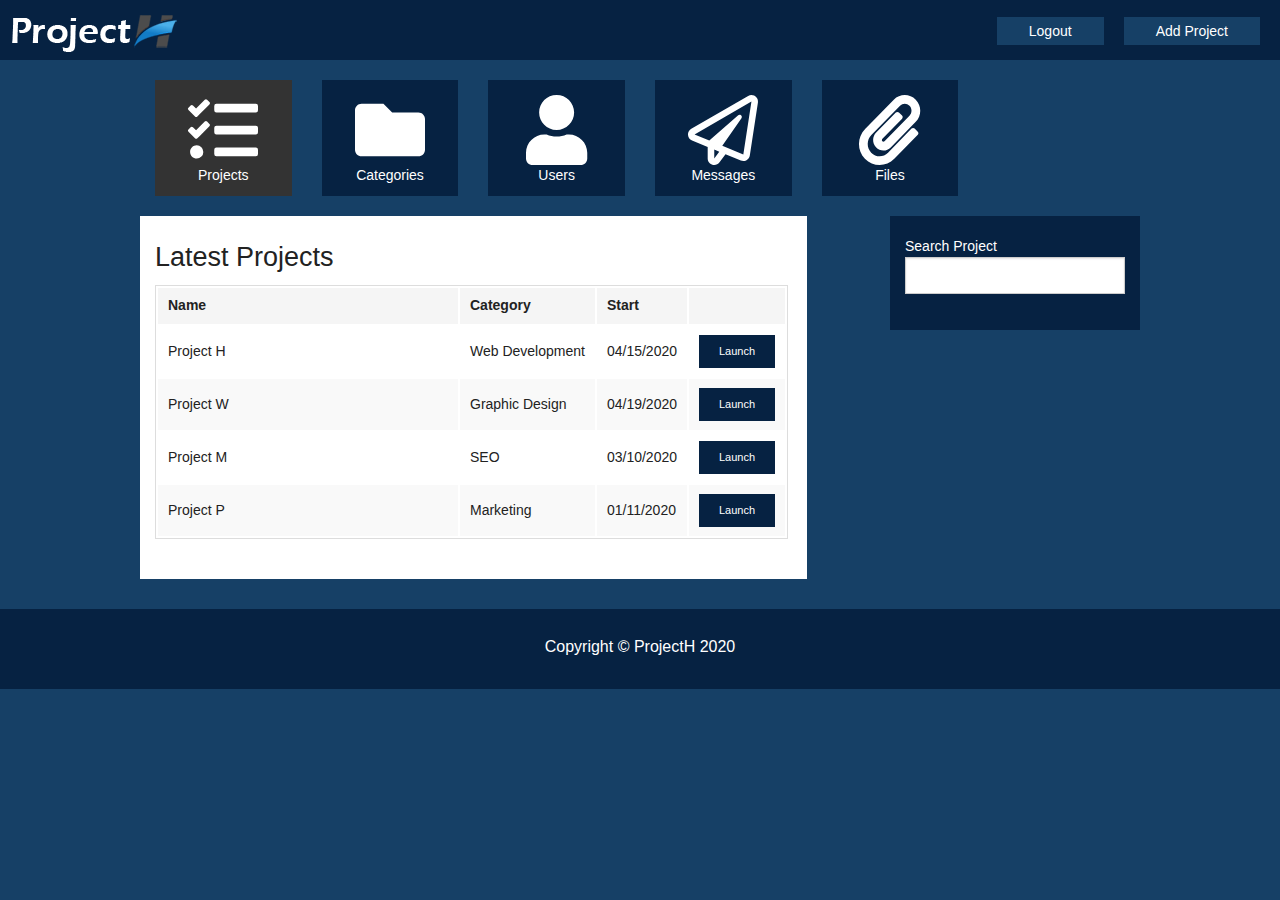
==== commit de42569f: "logout btn and add project btn with modal form added to all pages" ====
--- a/index.html
+++ b/index.html
@@ -13,42 +13,80 @@
   <div class="top-bar">
     <div class="row">
       <img src="img/logo.png" alt="logo">
+      <a href="#!" class="button right top-btn" data-reveal-id="add-form">Add Project</a>
+      <a href="login.html" class="button right top-btn">Logout</a>
+
+      <div id="add-form" class="reveal-modal" data-reveal aria-labelledby="modalTitle" aria-hidden="true" role="dialog">
+        <h3>Edit Project</h3>
+        <form>
+          <div class="row">
+            <div class="large-12 columns">
+              <label>
+                Project name
+                <input type="text" id="project-name" name="project-name">
+              </label>
+            </div>
+          </div>
+          <div class="row">
+            <div class="large-12 columns">
+              <label>
+                Category
+                <select name="category" id="category">
+                  <option value="#" selected>Select category</option>
+                  <option value="web">Web Development</option>
+                  <option value="design">Graphic Design</option>
+                  <option value="seo">SEO</option>
+                </select>
+              </label>
+            </div>
+          </div>
+          <div class="row">
+            <div class="large-12 columns">
+              <label>
+                Notes
+                <textarea name="notes" id="notes"></textarea>
+              </label>
+            </div>
+          </div>
+          <input type="submit" value="Save project" class="button">
+        </form>
+      </div>
     </div>
   </div>
 
   <div class="icons">
     <div class="row">
-      <div class="large-2 small-12 columns">
+      <div class="large-2 medium-4 small-12 columns">
         <a href="index.html" class="item active">
           <i class="fa fa-tasks"></i>
           <label>Projects</label>
         </a>
       </div>
-      <div class="large-2 small-12 columns">
+      <div class="large-2 medium-4 small-12 columns">
         <a href="categories.html" class="item">
           <i class="fa fa-folder"></i>
           <label>Categories</label>
         </a>
       </div>
-      <div class="large-2 small-12 columns">
+      <div class="large-2 medium-4 small-12 columns">
         <a href="users.html" class="item">
           <i class="fa fa-user"></i>
           <label>Users</label>
         </a>
       </div>
-      <div class="large-2 small-12 columns">
+      <div class="large-2 medium-4 small-12 columns">
         <a href="messages.html" class="item">
           <i class="far fa-paper-plane"></i>
           <label>Messages</label>
         </a>
       </div>
-      <div class="large-2 small-12 columns">
+      <div class="large-2 medium-4 small-12 columns">
         <a href="files.html" class="item">
           <i class="fa fa-paperclip"></i>
           <label>Files</label>
         </a>
       </div>
-      <div class="large-2 small-12 columns">
+      <div class="large-2 medium-4 small-12 columns">
       </div>
     </div>
   </div>
--- a/css/app.css
+++ b/css/app.css
@@ -1,2 +1,2 @@
-.top-bar{height:60px !important;padding-top:8px;background:#062242}.login-box{background-color:#ffffff;width:500px;padding:30px;margin:0 auto;margin-top:30px}.icons{margin-top:20px;margin-bottom:20px}.icons .svg-inline--fa{color:#fff;display:block;margin:0 auto;font-size:70px}.icons label{color:#fff}.item{text-align:center;background:#062242;overflow:auto;width:100%;height:auto;display:block;padding-top:15px;padding-bottom:10px}.item:hover{background:#000}.item.active{background:#333}.white-bg{background:#ffffff;overflow:auto;padding:20px}.primary-bg{background:#062242;overflow:auto;padding:20px}.primary-bg label{color:#ffffff}.mb-0{margin-bottom:0 !important}footer{background:#062242;height:80px;margin-top:30px}footer p{color:#ffffff;text-align:center;padding-top:20px}meta.foundation-version{font-family:"/5.5.3/"}meta.foundation-mq-small{font-family:"/only screen/";width:0}meta.foundation-mq-small-only{font-family:"/only screen and (max-width: 40em)/";width:0}meta.foundation-mq-medium{font-family:"/only screen and (min-width:40.0625em)/";width:40.0625em}meta.foundation-mq-medium-only{font-family:"/only screen and (min-width:40.0625em) and (max-width:64em)/";width:40.0625em}meta.foundation-mq-large{font-family:"/only screen and (min-width:64.0625em)/";width:64.0625em}meta.foundation-mq-large-only{font-family:"/only screen and (min-width:64.0625em) and (max-width:90em)/";width:64.0625em}meta.foundation-mq-xlarge{font-family:"/only screen and (min-width:90.0625em)/";width:90.0625em}meta.foundation-mq-xlarge-only{font-family:"/only screen and (min-width:90.0625em) and (max-width:120em)/";width:90.0625em}meta.foundation-mq-xxlarge{font-family:"/only screen and (min-width:120.0625em)/";width:120.0625em}meta.foundation-data-attribute-namespace{font-family:false}html,body{height:100%}*,*:before,*:after{-webkit-box-sizing:border-box;box-sizing:border-box}html,body{font-size:100%}body{background:#164066;color:#222;cursor:auto;font-family:"Helvetica Neue",Helvetica,Roboto,Arial,sans-serif;font-style:normal;font-weight:normal;line-height:1.5;margin:0;padding:0;position:relative}a:hover{cursor:pointer}img{max-width:100%;height:auto}img{-ms-interpolation-mode:bicubic}#map_canvas img,#map_canvas embed,#map_canvas object,.map_canvas img,.map_canvas embed,.map_canvas object,.mqa-display img,.mqa-display embed,.mqa-display object{max-width:none !important}.left{float:left !important}.right{float:right !important}.clearfix:before,.clearfix:after{content:" ";display:table}.clearfix:after{clear:both}.hide{display:none}.invisible{visibility:hidden}.antialiased{-webkit-font-smoothing:antialiased;-moz-osx-font-smoothing:grayscale}img{display:inline-block;vertical-align:middle}textarea{height:auto;min-height:50px}select{width:100%}.row{margin:0 auto;max-width:62.5rem;width:100%}.row:before,.row:after{content:" ";display:table}.row:after{clear:both}.row.collapse>.column,.row.collapse>.columns{padding-left:0;padding-right:0}.row.collapse .row{margin-left:0;margin-right:0}.row .row{margin:0 -.9375rem;max-width:none;width:auto}.row .row:before,.row .row:after{content:" ";display:table}.row .row:after{clear:both}.row .row.collapse{margin:0;max-width:none;width:auto}.row .row.collapse:before,.row .row.collapse:after{content:" ";display:table}.row .row.collapse:after{clear:both}.column,.columns{padding-left:.9375rem;padding-right:.9375rem;width:100%;float:left}.column+.column:last-child,.columns+.column:last-child,.column+.columns:last-child,.columns+.columns:last-child{float:right}.column+.column.end,.columns+.column.end,.column+.columns.end,.columns+.columns.end{float:left}@media only screen{.small-push-0{position:relative;left:0;right:auto}.small-pull-0{position:relative;right:0;left:auto}.small-push-1{position:relative;left:8.33333%;right:auto}.small-pull-1{position:relative;right:8.33333%;left:auto}.small-push-2{position:relative;left:16.66667%;right:auto}.small-pull-2{position:relative;right:16.66667%;left:auto}.small-push-3{position:relative;left:25%;right:auto}.small-pull-3{position:relative;right:25%;left:auto}.small-push-4{position:relative;left:33.33333%;right:auto}.small-pull-4{position:relative;right:33.33333%;left:auto}.small-push-5{position:relative;left:41.66667%;right:auto}.small-pull-5{position:relative;right:41.66667%;left:auto}.small-push-6{position:relative;left:50%;right:auto}.small-pull-6{position:relative;right:50%;left:auto}.small-push-7{position:relative;left:58.33333%;right:auto}.small-pull-7{position:relative;right:58.33333%;left:auto}.small-push-8{position:relative;left:66.66667%;right:auto}.small-pull-8{position:relative;right:66.66667%;left:auto}.small-push-9{position:relative;left:75%;right:auto}.small-pull-9{position:relative;right:75%;left:auto}.small-push-10{position:relative;left:83.33333%;right:auto}.small-pull-10{position:relative;right:83.33333%;left:auto}.small-push-11{position:relative;left:91.66667%;right:auto}.small-pull-11{position:relative;right:91.66667%;left:auto}.column,.columns{position:relative;padding-left:.9375rem;padding-right:.9375rem;float:left}.small-1{width:8.33333%}.small-2{width:16.66667%}.small-3{width:25%}.small-4{width:33.33333%}.small-5{width:41.66667%}.small-6{width:50%}.small-7{width:58.33333%}.small-8{width:66.66667%}.small-9{width:75%}.small-10{width:83.33333%}.small-11{width:91.66667%}.small-12{width:100%}.small-offset-0{margin-left:0 !important}.small-offset-1{margin-left:8.33333% !important}.small-offset-2{margin-left:16.66667% !important}.small-offset-3{margin-left:25% !important}.small-offset-4{margin-left:33.33333% !important}.small-offset-5{margin-left:41.66667% !important}.small-offset-6{margin-left:50% !important}.small-offset-7{margin-left:58.33333% !important}.small-offset-8{margin-left:66.66667% !important}.small-offset-9{margin-left:75% !important}.small-offset-10{margin-left:83.33333% !important}.small-offset-11{margin-left:91.66667% !important}.small-reset-order{float:left;left:auto;margin-left:0;margin-right:0;right:auto}.column.small-centered,.columns.small-centered{margin-left:auto;margin-right:auto;float:none}.column.small-uncentered,.columns.small-uncentered{float:left;margin-left:0;margin-right:0}.column.small-centered:last-child,.columns.small-centered:last-child{float:none}.column.small-uncentered:last-child,.columns.small-uncentered:last-child{float:left}.column.small-uncentered.opposite,.columns.small-uncentered.opposite{float:right}.row.small-collapse>.column,.row.small-collapse>.columns{padding-left:0;padding-right:0}.row.small-collapse .row{margin-left:0;margin-right:0}.row.small-uncollapse>.column,.row.small-uncollapse>.columns{padding-left:.9375rem;padding-right:.9375rem;float:left}}@media only screen and (min-width: 40.0625em){.medium-push-0{position:relative;left:0;right:auto}.medium-pull-0{position:relative;right:0;left:auto}.medium-push-1{position:relative;left:8.33333%;right:auto}.medium-pull-1{position:relative;right:8.33333%;left:auto}.medium-push-2{position:relative;left:16.66667%;right:auto}.medium-pull-2{position:relative;right:16.66667%;left:auto}.medium-push-3{position:relative;left:25%;right:auto}.medium-pull-3{position:relative;right:25%;left:auto}.medium-push-4{position:relative;left:33.33333%;right:auto}.medium-pull-4{position:relative;right:33.33333%;left:auto}.medium-push-5{position:relative;left:41.66667%;right:auto}.medium-pull-5{position:relative;right:41.66667%;left:auto}.medium-push-6{position:relative;left:50%;right:auto}.medium-pull-6{position:relative;right:50%;left:auto}.medium-push-7{position:relative;left:58.33333%;right:auto}.medium-pull-7{position:relative;right:58.33333%;left:auto}.medium-push-8{position:relative;left:66.66667%;right:auto}.medium-pull-8{position:relative;right:66.66667%;left:auto}.medium-push-9{position:relative;left:75%;right:auto}.medium-pull-9{position:relative;right:75%;left:auto}.medium-push-10{position:relative;left:83.33333%;right:auto}.medium-pull-10{position:relative;right:83.33333%;left:auto}.medium-push-11{position:relative;left:91.66667%;right:auto}.medium-pull-11{position:relative;right:91.66667%;left:auto}.column,.columns{position:relative;padding-left:.9375rem;padding-right:.9375rem;float:left}.medium-1{width:8.33333%}.medium-2{width:16.66667%}.medium-3{width:25%}.medium-4{width:33.33333%}.medium-5{width:41.66667%}.medium-6{width:50%}.medium-7{width:58.33333%}.medium-8{width:66.66667%}.medium-9{width:75%}.medium-10{width:83.33333%}.medium-11{width:91.66667%}.medium-12{width:100%}.medium-offset-0{margin-left:0 !important}.medium-offset-1{margin-left:8.33333% !important}.medium-offset-2{margin-left:16.66667% !important}.medium-offset-3{margin-left:25% !important}.medium-offset-4{margin-left:33.33333% !important}.medium-offset-5{margin-left:41.66667% !important}.medium-offset-6{margin-left:50% !important}.medium-offset-7{margin-left:58.33333% !important}.medium-offset-8{margin-left:66.66667% !important}.medium-offset-9{margin-left:75% !important}.medium-offset-10{margin-left:83.33333% !important}.medium-offset-11{margin-left:91.66667% !important}.medium-reset-order{float:left;left:auto;margin-left:0;margin-right:0;right:auto}.column.medium-centered,.columns.medium-centered{margin-left:auto;margin-right:auto;float:none}.column.medium-uncentered,.columns.medium-uncentered{float:left;margin-left:0;margin-right:0}.column.medium-centered:last-child,.columns.medium-centered:last-child{float:none}.column.medium-uncentered:last-child,.columns.medium-uncentered:last-child{float:left}.column.medium-uncentered.opposite,.columns.medium-uncentered.opposite{float:right}.row.medium-collapse>.column,.row.medium-collapse>.columns{padding-left:0;padding-right:0}.row.medium-collapse .row{margin-left:0;margin-right:0}.row.medium-uncollapse>.column,.row.medium-uncollapse>.columns{padding-left:.9375rem;padding-right:.9375rem;float:left}.push-0{position:relative;left:0;right:auto}.pull-0{position:relative;right:0;left:auto}.push-1{position:relative;left:8.33333%;right:auto}.pull-1{position:relative;right:8.33333%;left:auto}.push-2{position:relative;left:16.66667%;right:auto}.pull-2{position:relative;right:16.66667%;left:auto}.push-3{position:relative;left:25%;right:auto}.pull-3{position:relative;right:25%;left:auto}.push-4{position:relative;left:33.33333%;right:auto}.pull-4{position:relative;right:33.33333%;left:auto}.push-5{position:relative;left:41.66667%;right:auto}.pull-5{position:relative;right:41.66667%;left:auto}.push-6{position:relative;left:50%;right:auto}.pull-6{position:relative;right:50%;left:auto}.push-7{position:relative;left:58.33333%;right:auto}.pull-7{position:relative;right:58.33333%;left:auto}.push-8{position:relative;left:66.66667%;right:auto}.pull-8{position:relative;right:66.66667%;left:auto}.push-9{position:relative;left:75%;right:auto}.pull-9{position:relative;right:75%;left:auto}.push-10{position:relative;left:83.33333%;right:auto}.pull-10{position:relative;right:83.33333%;left:auto}.push-11{position:relative;left:91.66667%;right:auto}.pull-11{position:relative;right:91.66667%;left:auto}}@media only screen and (min-width: 64.0625em){.large-push-0{position:relative;left:0;right:auto}.large-pull-0{position:relative;right:0;left:auto}.large-push-1{position:relative;left:8.33333%;right:auto}.large-pull-1{position:relative;right:8.33333%;left:auto}.large-push-2{position:relative;left:16.66667%;right:auto}.large-pull-2{position:relative;right:16.66667%;left:auto}.large-push-3{position:relative;left:25%;right:auto}.large-pull-3{position:relative;right:25%;left:auto}.large-push-4{position:relative;left:33.33333%;right:auto}.large-pull-4{position:relative;right:33.33333%;left:auto}.large-push-5{position:relative;left:41.66667%;right:auto}.large-pull-5{position:relative;right:41.66667%;left:auto}.large-push-6{position:relative;left:50%;right:auto}.large-pull-6{position:relative;right:50%;left:auto}.large-push-7{position:relative;left:58.33333%;right:auto}.large-pull-7{position:relative;right:58.33333%;left:auto}.large-push-8{position:relative;left:66.66667%;right:auto}.large-pull-8{position:relative;right:66.66667%;left:auto}.large-push-9{position:relative;left:75%;right:auto}.large-pull-9{position:relative;right:75%;left:auto}.large-push-10{position:relative;left:83.33333%;right:auto}.large-pull-10{position:relative;right:83.33333%;left:auto}.large-push-11{position:relative;left:91.66667%;right:auto}.large-pull-11{position:relative;right:91.66667%;left:auto}.column,.columns{position:relative;padding-left:.9375rem;padding-right:.9375rem;float:left}.large-1{width:8.33333%}.large-2{width:16.66667%}.large-3{width:25%}.large-4{width:33.33333%}.large-5{width:41.66667%}.large-6{width:50%}.large-7{width:58.33333%}.large-8{width:66.66667%}.large-9{width:75%}.large-10{width:83.33333%}.large-11{width:91.66667%}.large-12{width:100%}.large-offset-0{margin-left:0 !important}.large-offset-1{margin-left:8.33333% !important}.large-offset-2{margin-left:16.66667% !important}.large-offset-3{margin-left:25% !important}.large-offset-4{margin-left:33.33333% !important}.large-offset-5{margin-left:41.66667% !important}.large-offset-6{margin-left:50% !important}.large-offset-7{margin-left:58.33333% !important}.large-offset-8{margin-left:66.66667% !important}.large-offset-9{margin-left:75% !important}.large-offset-10{margin-left:83.33333% !important}.large-offset-11{margin-left:91.66667% !important}.large-reset-order{float:left;left:auto;margin-left:0;margin-right:0;right:auto}.column.large-centered,.columns.large-centered{margin-left:auto;margin-right:auto;float:none}.column.large-uncentered,.columns.large-uncentered{float:left;margin-left:0;margin-right:0}.column.large-centered:last-child,.columns.large-centered:last-child{float:none}.column.large-uncentered:last-child,.columns.large-uncentered:last-child{float:left}.column.large-uncentered.opposite,.columns.large-uncentered.opposite{float:right}.row.large-collapse>.column,.row.large-collapse>.columns{padding-left:0;padding-right:0}.row.large-collapse .row{margin-left:0;margin-right:0}.row.large-uncollapse>.column,.row.large-uncollapse>.columns{padding-left:.9375rem;padding-right:.9375rem;float:left}.push-0{position:relative;left:0;right:auto}.pull-0{position:relative;right:0;left:auto}.push-1{position:relative;left:8.33333%;right:auto}.pull-1{position:relative;right:8.33333%;left:auto}.push-2{position:relative;left:16.66667%;right:auto}.pull-2{position:relative;right:16.66667%;left:auto}.push-3{position:relative;left:25%;right:auto}.pull-3{position:relative;right:25%;left:auto}.push-4{position:relative;left:33.33333%;right:auto}.pull-4{position:relative;right:33.33333%;left:auto}.push-5{position:relative;left:41.66667%;right:auto}.pull-5{position:relative;right:41.66667%;left:auto}.push-6{position:relative;left:50%;right:auto}.pull-6{position:relative;right:50%;left:auto}.push-7{position:relative;left:58.33333%;right:auto}.pull-7{position:relative;right:58.33333%;left:auto}.push-8{position:relative;left:66.66667%;right:auto}.pull-8{position:relative;right:66.66667%;left:auto}.push-9{position:relative;left:75%;right:auto}.pull-9{position:relative;right:75%;left:auto}.push-10{position:relative;left:83.33333%;right:auto}.pull-10{position:relative;right:83.33333%;left:auto}.push-11{position:relative;left:91.66667%;right:auto}.pull-11{position:relative;right:91.66667%;left:auto}}.accordion{margin-bottom:0;margin-left:0}.accordion:before,.accordion:after{content:" ";display:table}.accordion:after{clear:both}.accordion .accordion-navigation,.accordion dd{display:block;margin-bottom:0 !important}.accordion .accordion-navigation.active>a,.accordion dd.active>a{background:#e8e8e8;color:#222}.accordion .accordion-navigation>a,.accordion dd>a{background:#EFEFEF;color:#222;display:block;font-family:"Helvetica Neue",Helvetica,Roboto,Arial,sans-serif;font-size:1rem;padding:1rem}.accordion .accordion-navigation>a:hover,.accordion dd>a:hover{background:#e3e3e3}.accordion .accordion-navigation>.content,.accordion dd>.content{display:none;padding:.9375rem}.accordion .accordion-navigation>.content.active,.accordion dd>.content.active{background:#fff;display:block}.alert-box{border-style:solid;border-width:1px;display:block;font-size:.8125rem;font-weight:normal;margin-bottom:1.25rem;padding:.875rem 1.5rem .875rem .875rem;position:relative;-webkit-transition:opacity 300ms ease-out;-o-transition:opacity 300ms ease-out;transition:opacity 300ms ease-out;background-color:#062242;border-color:#051d39;color:#fff}.alert-box .close{right:.25rem;background:inherit;color:#333;font-size:1.375rem;line-height:.9;margin-top:-.6875rem;opacity:.3;padding:0 6px 4px;position:absolute;top:50%}.alert-box .close:hover,.alert-box .close:focus{opacity:.5}.alert-box.radius{border-radius:3px}.alert-box.round{border-radius:1000px}.alert-box.success{background-color:#43AC6A;border-color:#3a945b;color:#fff}.alert-box.alert{background-color:#f04124;border-color:#de2d0f;color:#fff}.alert-box.secondary{background-color:#164066;border-color:#133758;color:#fff}.alert-box.warning{background-color:#f08a24;border-color:#de770f;color:#fff}.alert-box.info{background-color:#a0d3e8;border-color:#74bfdd;color:#071623}.alert-box.alert-close{opacity:0}[class*="block-grid-"]{display:block;padding:0;margin:0 -.625rem}[class*="block-grid-"]:before,[class*="block-grid-"]:after{content:" ";display:table}[class*="block-grid-"]:after{clear:both}[class*="block-grid-"]>li{display:block;float:left;height:auto;padding:0 .625rem 1.25rem}@media only screen{.small-block-grid-1>li{list-style:none;width:100%}.small-block-grid-1>li:nth-of-type(1n){clear:none}.small-block-grid-1>li:nth-of-type(1n+1){clear:both}.small-block-grid-2>li{list-style:none;width:50%}.small-block-grid-2>li:nth-of-type(1n){clear:none}.small-block-grid-2>li:nth-of-type(2n+1){clear:both}.small-block-grid-3>li{list-style:none;width:33.33333%}.small-block-grid-3>li:nth-of-type(1n){clear:none}.small-block-grid-3>li:nth-of-type(3n+1){clear:both}.small-block-grid-4>li{list-style:none;width:25%}.small-block-grid-4>li:nth-of-type(1n){clear:none}.small-block-grid-4>li:nth-of-type(4n+1){clear:both}.small-block-grid-5>li{list-style:none;width:20%}.small-block-grid-5>li:nth-of-type(1n){clear:none}.small-block-grid-5>li:nth-of-type(5n+1){clear:both}.small-block-grid-6>li{list-style:none;width:16.66667%}.small-block-grid-6>li:nth-of-type(1n){clear:none}.small-block-grid-6>li:nth-of-type(6n+1){clear:both}.small-block-grid-7>li{list-style:none;width:14.28571%}.small-block-grid-7>li:nth-of-type(1n){clear:none}.small-block-grid-7>li:nth-of-type(7n+1){clear:both}.small-block-grid-8>li{list-style:none;width:12.5%}.small-block-grid-8>li:nth-of-type(1n){clear:none}.small-block-grid-8>li:nth-of-type(8n+1){clear:both}.small-block-grid-9>li{list-style:none;width:11.11111%}.small-block-grid-9>li:nth-of-type(1n){clear:none}.small-block-grid-9>li:nth-of-type(9n+1){clear:both}.small-block-grid-10>li{list-style:none;width:10%}.small-block-grid-10>li:nth-of-type(1n){clear:none}.small-block-grid-10>li:nth-of-type(10n+1){clear:both}.small-block-grid-11>li{list-style:none;width:9.09091%}.small-block-grid-11>li:nth-of-type(1n){clear:none}.small-block-grid-11>li:nth-of-type(11n+1){clear:both}.small-block-grid-12>li{list-style:none;width:8.33333%}.small-block-grid-12>li:nth-of-type(1n){clear:none}.small-block-grid-12>li:nth-of-type(12n+1){clear:both}}@media only screen and (min-width: 40.0625em){.medium-block-grid-1>li{list-style:none;width:100%}.medium-block-grid-1>li:nth-of-type(1n){clear:none}.medium-block-grid-1>li:nth-of-type(1n+1){clear:both}.medium-block-grid-2>li{list-style:none;width:50%}.medium-block-grid-2>li:nth-of-type(1n){clear:none}.medium-block-grid-2>li:nth-of-type(2n+1){clear:both}.medium-block-grid-3>li{list-style:none;width:33.33333%}.medium-block-grid-3>li:nth-of-type(1n){clear:none}.medium-block-grid-3>li:nth-of-type(3n+1){clear:both}.medium-block-grid-4>li{list-style:none;width:25%}.medium-block-grid-4>li:nth-of-type(1n){clear:none}.medium-block-grid-4>li:nth-of-type(4n+1){clear:both}.medium-block-grid-5>li{list-style:none;width:20%}.medium-block-grid-5>li:nth-of-type(1n){clear:none}.medium-block-grid-5>li:nth-of-type(5n+1){clear:both}.medium-block-grid-6>li{list-style:none;width:16.66667%}.medium-block-grid-6>li:nth-of-type(1n){clear:none}.medium-block-grid-6>li:nth-of-type(6n+1){clear:both}.medium-block-grid-7>li{list-style:none;width:14.28571%}.medium-block-grid-7>li:nth-of-type(1n){clear:none}.medium-block-grid-7>li:nth-of-type(7n+1){clear:both}.medium-block-grid-8>li{list-style:none;width:12.5%}.medium-block-grid-8>li:nth-of-type(1n){clear:none}.medium-block-grid-8>li:nth-of-type(8n+1){clear:both}.medium-block-grid-9>li{list-style:none;width:11.11111%}.medium-block-grid-9>li:nth-of-type(1n){clear:none}.medium-block-grid-9>li:nth-of-type(9n+1){clear:both}.medium-block-grid-10>li{list-style:none;width:10%}.medium-block-grid-10>li:nth-of-type(1n){clear:none}.medium-block-grid-10>li:nth-of-type(10n+1){clear:both}.medium-block-grid-11>li{list-style:none;width:9.09091%}.medium-block-grid-11>li:nth-of-type(1n){clear:none}.medium-block-grid-11>li:nth-of-type(11n+1){clear:both}.medium-block-grid-12>li{list-style:none;width:8.33333%}.medium-block-grid-12>li:nth-of-type(1n){clear:none}.medium-block-grid-12>li:nth-of-type(12n+1){clear:both}}@media only screen and (min-width: 64.0625em){.large-block-grid-1>li{list-style:none;width:100%}.large-block-grid-1>li:nth-of-type(1n){clear:none}.large-block-grid-1>li:nth-of-type(1n+1){clear:both}.large-block-grid-2>li{list-style:none;width:50%}.large-block-grid-2>li:nth-of-type(1n){clear:none}.large-block-grid-2>li:nth-of-type(2n+1){clear:both}.large-block-grid-3>li{list-style:none;width:33.33333%}.large-block-grid-3>li:nth-of-type(1n){clear:none}.large-block-grid-3>li:nth-of-type(3n+1){clear:both}.large-block-grid-4>li{list-style:none;width:25%}.large-block-grid-4>li:nth-of-type(1n){clear:none}.large-block-grid-4>li:nth-of-type(4n+1){clear:both}.large-block-grid-5>li{list-style:none;width:20%}.large-block-grid-5>li:nth-of-type(1n){clear:none}.large-block-grid-5>li:nth-of-type(5n+1){clear:both}.large-block-grid-6>li{list-style:none;width:16.66667%}.large-block-grid-6>li:nth-of-type(1n){clear:none}.large-block-grid-6>li:nth-of-type(6n+1){clear:both}.large-block-grid-7>li{list-style:none;width:14.28571%}.large-block-grid-7>li:nth-of-type(1n){clear:none}.large-block-grid-7>li:nth-of-type(7n+1){clear:both}.large-block-grid-8>li{list-style:none;width:12.5%}.large-block-grid-8>li:nth-of-type(1n){clear:none}.large-block-grid-8>li:nth-of-type(8n+1){clear:both}.large-block-grid-9>li{list-style:none;width:11.11111%}.large-block-grid-9>li:nth-of-type(1n){clear:none}.large-block-grid-9>li:nth-of-type(9n+1){clear:both}.large-block-grid-10>li{list-style:none;width:10%}.large-block-grid-10>li:nth-of-type(1n){clear:none}.large-block-grid-10>li:nth-of-type(10n+1){clear:both}.large-block-grid-11>li{list-style:none;width:9.09091%}.large-block-grid-11>li:nth-of-type(1n){clear:none}.large-block-grid-11>li:nth-of-type(11n+1){clear:both}.large-block-grid-12>li{list-style:none;width:8.33333%}.large-block-grid-12>li:nth-of-type(1n){clear:none}.large-block-grid-12>li:nth-of-type(12n+1){clear:both}}.breadcrumbs{border-style:solid;border-width:1px;display:block;list-style:none;margin-left:0;overflow:hidden;padding:.5625rem .875rem .5625rem;background-color:#70abe0;border-color:#549bda;border-radius:3px}.breadcrumbs>*{color:#062242;float:left;font-size:.6875rem;line-height:.6875rem;margin:0;text-transform:uppercase}.breadcrumbs>*:hover a,.breadcrumbs>*:focus a{text-decoration:underline}.breadcrumbs>* a{color:#062242}.breadcrumbs>*.current{color:#333;cursor:default}.breadcrumbs>*.current a{color:#333;cursor:default}.breadcrumbs>*.current:hover,.breadcrumbs>*.current:hover a,.breadcrumbs>*.current:focus,.breadcrumbs>*.current:focus a{text-decoration:none}.breadcrumbs>*.unavailable{color:#999}.breadcrumbs>*.unavailable a{color:#999}.breadcrumbs>*.unavailable:hover,.breadcrumbs>*.unavailable:hover a,.breadcrumbs>*.unavailable:focus,.breadcrumbs>*.unavailable a:focus{color:#999;cursor:not-allowed;text-decoration:none}.breadcrumbs>*:before{color:#aaa;content:"/";margin:0 .75rem;position:relative;top:1px}.breadcrumbs>*:first-child:before{content:" ";margin:0}[aria-label="breadcrumbs"] [aria-hidden="true"]:after{content:"/"}button,.button{-webkit-appearance:none;-moz-appearance:none;border-radius:0;border-style:solid;border-width:0;cursor:pointer;font-family:"Helvetica Neue",Helvetica,Roboto,Arial,sans-serif;font-weight:normal;line-height:normal;margin:0 0 1.25rem;position:relative;text-align:center;text-decoration:none;display:inline-block;padding:1rem 2rem 1.0625rem 2rem;font-size:1rem;background-color:#062242;border-color:#051b35;color:#fff;-webkit-transition:background-color 300ms ease-out;-o-transition:background-color 300ms ease-out;transition:background-color 300ms ease-out}button:hover,button:focus,.button:hover,.button:focus{background-color:#051b35}button:hover,button:focus,.button:hover,.button:focus{color:#fff}button.secondary,.button.secondary{background-color:#164066;border-color:#123352;color:#fff}button.secondary:hover,button.secondary:focus,.button.secondary:hover,.button.secondary:focus{background-color:#123352}button.secondary:hover,button.secondary:focus,.button.secondary:hover,.button.secondary:focus{color:#fff}button.success,.button.success{background-color:#43AC6A;border-color:#368a55;color:#fff}button.success:hover,button.success:focus,.button.success:hover,.button.success:focus{background-color:#368a55}button.success:hover,button.success:focus,.button.success:hover,.button.success:focus{color:#fff}button.alert,.button.alert{background-color:#f04124;border-color:#cf2a0e;color:#fff}button.alert:hover,button.alert:focus,.button.alert:hover,.button.alert:focus{background-color:#cf2a0e}button.alert:hover,button.alert:focus,.button.alert:hover,.button.alert:focus{color:#fff}button.warning,.button.warning{background-color:#f08a24;border-color:#cf6e0e;color:#fff}button.warning:hover,button.warning:focus,.button.warning:hover,.button.warning:focus{background-color:#cf6e0e}button.warning:hover,button.warning:focus,.button.warning:hover,.button.warning:focus{color:#fff}button.info,.button.info{background-color:#a0d3e8;border-color:#61b6d9;color:#333}button.info:hover,button.info:focus,.button.info:hover,.button.info:focus{background-color:#61b6d9}button.info:hover,button.info:focus,.button.info:hover,.button.info:focus{color:#fff}button.large,.button.large{padding:1.125rem 2.25rem 1.1875rem 2.25rem;font-size:1.25rem}button.small,.button.small{padding:.875rem 1.75rem .9375rem 1.75rem;font-size:.8125rem}button.tiny,.button.tiny{padding:.625rem 1.25rem .6875rem 1.25rem;font-size:.6875rem}button.expand,.button.expand{padding:1rem 2rem 1.0625rem 2rem;font-size:1rem;padding-bottom:1.0625rem;padding-top:1rem;padding-left:1rem;padding-right:1rem;width:100%}button.left-align,.button.left-align{text-align:left;text-indent:.75rem}button.right-align,.button.right-align{text-align:right;padding-right:.75rem}button.radius,.button.radius{border-radius:3px}button.round,.button.round{border-radius:1000px}button.disabled,button[disabled],.button.disabled,.button[disabled]{background-color:#062242;border-color:#051b35;color:#fff;-webkit-box-shadow:none;box-shadow:none;cursor:default;opacity:.7}button.disabled:hover,button.disabled:focus,button[disabled]:hover,button[disabled]:focus,.button.disabled:hover,.button.disabled:focus,.button[disabled]:hover,.button[disabled]:focus{background-color:#051b35}button.disabled:hover,button.disabled:focus,button[disabled]:hover,button[disabled]:focus,.button.disabled:hover,.button.disabled:focus,.button[disabled]:hover,.button[disabled]:focus{color:#fff}button.disabled:hover,button.disabled:focus,button[disabled]:hover,button[disabled]:focus,.button.disabled:hover,.button.disabled:focus,.button[disabled]:hover,.button[disabled]:focus{background-color:#062242}button.disabled.secondary,button[disabled].secondary,.button.disabled.secondary,.button[disabled].secondary{background-color:#164066;border-color:#123352;color:#fff;-webkit-box-shadow:none;box-shadow:none;cursor:default;opacity:.7}button.disabled.secondary:hover,button.disabled.secondary:focus,button[disabled].secondary:hover,button[disabled].secondary:focus,.button.disabled.secondary:hover,.button.disabled.secondary:focus,.button[disabled].secondary:hover,.button[disabled].secondary:focus{background-color:#123352}button.disabled.secondary:hover,button.disabled.secondary:focus,button[disabled].secondary:hover,button[disabled].secondary:focus,.button.disabled.secondary:hover,.button.disabled.secondary:focus,.button[disabled].secondary:hover,.button[disabled].secondary:focus{color:#fff}button.disabled.secondary:hover,button.disabled.secondary:focus,button[disabled].secondary:hover,button[disabled].secondary:focus,.button.disabled.secondary:hover,.button.disabled.secondary:focus,.button[disabled].secondary:hover,.button[disabled].secondary:focus{background-color:#164066}button.disabled.success,button[disabled].success,.button.disabled.success,.button[disabled].success{background-color:#43AC6A;border-color:#368a55;color:#fff;-webkit-box-shadow:none;box-shadow:none;cursor:default;opacity:.7}button.disabled.success:hover,button.disabled.success:focus,button[disabled].success:hover,button[disabled].success:focus,.button.disabled.success:hover,.button.disabled.success:focus,.button[disabled].success:hover,.button[disabled].success:focus{background-color:#368a55}button.disabled.success:hover,button.disabled.success:focus,button[disabled].success:hover,button[disabled].success:focus,.button.disabled.success:hover,.button.disabled.success:focus,.button[disabled].success:hover,.button[disabled].success:focus{color:#fff}button.disabled.success:hover,button.disabled.success:focus,button[disabled].success:hover,button[disabled].success:focus,.button.disabled.success:hover,.button.disabled.success:focus,.button[disabled].success:hover,.button[disabled].success:focus{background-color:#43AC6A}button.disabled.alert,button[disabled].alert,.button.disabled.alert,.button[disabled].alert{background-color:#f04124;border-color:#cf2a0e;color:#fff;-webkit-box-shadow:none;box-shadow:none;cursor:default;opacity:.7}button.disabled.alert:hover,button.disabled.alert:focus,button[disabled].alert:hover,button[disabled].alert:focus,.button.disabled.alert:hover,.button.disabled.alert:focus,.button[disabled].alert:hover,.button[disabled].alert:focus{background-color:#cf2a0e}button.disabled.alert:hover,button.disabled.alert:focus,button[disabled].alert:hover,button[disabled].alert:focus,.button.disabled.alert:hover,.button.disabled.alert:focus,.button[disabled].alert:hover,.button[disabled].alert:focus{color:#fff}button.disabled.alert:hover,button.disabled.alert:focus,button[disabled].alert:hover,button[disabled].alert:focus,.button.disabled.alert:hover,.button.disabled.alert:focus,.button[disabled].alert:hover,.button[disabled].alert:focus{background-color:#f04124}button.disabled.warning,button[disabled].warning,.button.disabled.warning,.button[disabled].warning{background-color:#f08a24;border-color:#cf6e0e;color:#fff;-webkit-box-shadow:none;box-shadow:none;cursor:default;opacity:.7}button.disabled.warning:hover,button.disabled.warning:focus,button[disabled].warning:hover,button[disabled].warning:focus,.button.disabled.warning:hover,.button.disabled.warning:focus,.button[disabled].warning:hover,.button[disabled].warning:focus{background-color:#cf6e0e}button.disabled.warning:hover,button.disabled.warning:focus,button[disabled].warning:hover,button[disabled].warning:focus,.button.disabled.warning:hover,.button.disabled.warning:focus,.button[disabled].warning:hover,.button[disabled].warning:focus{color:#fff}button.disabled.warning:hover,button.disabled.warning:focus,button[disabled].warning:hover,button[disabled].warning:focus,.button.disabled.warning:hover,.button.disabled.warning:focus,.button[disabled].warning:hover,.button[disabled].warning:focus{background-color:#f08a24}button.disabled.info,button[disabled].info,.button.disabled.info,.button[disabled].info{background-color:#a0d3e8;border-color:#61b6d9;color:#333;-webkit-box-shadow:none;box-shadow:none;cursor:default;opacity:.7}button.disabled.info:hover,button.disabled.info:focus,button[disabled].info:hover,button[disabled].info:focus,.button.disabled.info:hover,.button.disabled.info:focus,.button[disabled].info:hover,.button[disabled].info:focus{background-color:#61b6d9}button.disabled.info:hover,button.disabled.info:focus,button[disabled].info:hover,button[disabled].info:focus,.button.disabled.info:hover,.button.disabled.info:focus,.button[disabled].info:hover,.button[disabled].info:focus{color:#fff}button.disabled.info:hover,button.disabled.info:focus,button[disabled].info:hover,button[disabled].info:focus,.button.disabled.info:hover,.button.disabled.info:focus,.button[disabled].info:hover,.button[disabled].info:focus{background-color:#a0d3e8}button::-moz-focus-inner{border:0;padding:0}@media only screen and (min-width: 40.0625em){button,.button{display:inline-block}}.button-group{list-style:none;margin:0;left:0}.button-group:before,.button-group:after{content:" ";display:table}.button-group:after{clear:both}.button-group.even-2 li{display:inline-block;margin:0 -2px;width:50%}.button-group.even-2 li>button,.button-group.even-2 li .button{border-left:1px solid;border-color:rgba(255,255,255,0.5)}.button-group.even-2 li:first-child button,.button-group.even-2 li:first-child .button{border-left:0}.button-group.even-2 li button,.button-group.even-2 li .button{width:100%}.button-group.even-3 li{display:inline-block;margin:0 -2px;width:33.33333%}.button-group.even-3 li>button,.button-group.even-3 li .button{border-left:1px solid;border-color:rgba(255,255,255,0.5)}.button-group.even-3 li:first-child button,.button-group.even-3 li:first-child .button{border-left:0}.button-group.even-3 li button,.button-group.even-3 li .button{width:100%}.button-group.even-4 li{display:inline-block;margin:0 -2px;width:25%}.button-group.even-4 li>button,.button-group.even-4 li .button{border-left:1px solid;border-color:rgba(255,255,255,0.5)}.button-group.even-4 li:first-child button,.button-group.even-4 li:first-child .button{border-left:0}.button-group.even-4 li button,.button-group.even-4 li .button{width:100%}.button-group.even-5 li{display:inline-block;margin:0 -2px;width:20%}.button-group.even-5 li>button,.button-group.even-5 li .button{border-left:1px solid;border-color:rgba(255,255,255,0.5)}.button-group.even-5 li:first-child button,.button-group.even-5 li:first-child .button{border-left:0}.button-group.even-5 li button,.button-group.even-5 li .button{width:100%}.button-group.even-6 li{display:inline-block;margin:0 -2px;width:16.66667%}.button-group.even-6 li>button,.button-group.even-6 li .button{border-left:1px solid;border-color:rgba(255,255,255,0.5)}.button-group.even-6 li:first-child button,.button-group.even-6 li:first-child .button{border-left:0}.button-group.even-6 li button,.button-group.even-6 li .button{width:100%}.button-group.even-7 li{display:inline-block;margin:0 -2px;width:14.28571%}.button-group.even-7 li>button,.button-group.even-7 li .button{border-left:1px solid;border-color:rgba(255,255,255,0.5)}.button-group.even-7 li:first-child button,.button-group.even-7 li:first-child .button{border-left:0}.button-group.even-7 li button,.button-group.even-7 li .button{width:100%}.button-group.even-8 li{display:inline-block;margin:0 -2px;width:12.5%}.button-group.even-8 li>button,.button-group.even-8 li .button{border-left:1px solid;border-color:rgba(255,255,255,0.5)}.button-group.even-8 li:first-child button,.button-group.even-8 li:first-child .button{border-left:0}.button-group.even-8 li button,.button-group.even-8 li .button{width:100%}.button-group>li{display:inline-block;margin:0 -2px}.button-group>li>button,.button-group>li .button{border-left:1px solid;border-color:rgba(255,255,255,0.5)}.button-group>li:first-child button,.button-group>li:first-child .button{border-left:0}.button-group.stack>li{display:block;margin:0;float:none}.button-group.stack>li>button,.button-group.stack>li .button{border-left:1px solid;border-color:rgba(255,255,255,0.5)}.button-group.stack>li:first-child button,.button-group.stack>li:first-child .button{border-left:0}.button-group.stack>li>button,.button-group.stack>li .button{border-color:rgba(255,255,255,0.5);border-left-width:0;border-top:1px solid;display:block;margin:0}.button-group.stack>li>button{width:100%}.button-group.stack>li:first-child button,.button-group.stack>li:first-child .button{border-top:0}.button-group.stack-for-small>li{display:inline-block;margin:0 -2px}.button-group.stack-for-small>li>button,.button-group.stack-for-small>li .button{border-left:1px solid;border-color:rgba(255,255,255,0.5)}.button-group.stack-for-small>li:first-child button,.button-group.stack-for-small>li:first-child .button{border-left:0}@media only screen and (max-width: 40em){.button-group.stack-for-small>li{display:block;margin:0;width:100%}.button-group.stack-for-small>li>button,.button-group.stack-for-small>li .button{border-left:1px solid;border-color:rgba(255,255,255,0.5)}.button-group.stack-for-small>li:first-child button,.button-group.stack-for-small>li:first-child .button{border-left:0}.button-group.stack-for-small>li>button,.button-group.stack-for-small>li .button{border-color:rgba(255,255,255,0.5);border-left-width:0;border-top:1px solid;display:block;margin:0}.button-group.stack-for-small>li>button{width:100%}.button-group.stack-for-small>li:first-child button,.button-group.stack-for-small>li:first-child .button{border-top:0}}.button-group.radius>*{display:inline-block;margin:0 -2px}.button-group.radius>*>button,.button-group.radius>* .button{border-left:1px solid;border-color:rgba(255,255,255,0.5)}.button-group.radius>*:first-child button,.button-group.radius>*:first-child .button{border-left:0}.button-group.radius>*,.button-group.radius>*>a,.button-group.radius>*>button,.button-group.radius>*>.button{border-radius:0}.button-group.radius>*:first-child,.button-group.radius>*:first-child>a,.button-group.radius>*:first-child>button,.button-group.radius>*:first-child>.button{-webkit-border-bottom-left-radius:3px;-webkit-border-top-left-radius:3px;border-bottom-left-radius:3px;border-top-left-radius:3px}.button-group.radius>*:last-child,.button-group.radius>*:last-child>a,.button-group.radius>*:last-child>button,.button-group.radius>*:last-child>.button{-webkit-border-bottom-right-radius:3px;-webkit-border-top-right-radius:3px;border-bottom-right-radius:3px;border-top-right-radius:3px}.button-group.radius.stack>*{display:block;margin:0}.button-group.radius.stack>*>button,.button-group.radius.stack>* .button{border-left:1px solid;border-color:rgba(255,255,255,0.5)}.button-group.radius.stack>*:first-child button,.button-group.radius.stack>*:first-child .button{border-left:0}.button-group.radius.stack>*>button,.button-group.radius.stack>* .button{border-color:rgba(255,255,255,0.5);border-left-width:0;border-top:1px solid;display:block;margin:0}.button-group.radius.stack>*>button{width:100%}.button-group.radius.stack>*:first-child button,.button-group.radius.stack>*:first-child .button{border-top:0}.button-group.radius.stack>*,.button-group.radius.stack>*>a,.button-group.radius.stack>*>button,.button-group.radius.stack>*>.button{border-radius:0}.button-group.radius.stack>*:first-child,.button-group.radius.stack>*:first-child>a,.button-group.radius.stack>*:first-child>button,.button-group.radius.stack>*:first-child>.button{-webkit-top-left-radius:3px;-webkit-top-right-radius:3px;border-top-left-radius:3px;border-top-right-radius:3px}.button-group.radius.stack>*:last-child,.button-group.radius.stack>*:last-child>a,.button-group.radius.stack>*:last-child>button,.button-group.radius.stack>*:last-child>.button{-webkit-bottom-left-radius:3px;-webkit-bottom-right-radius:3px;border-bottom-left-radius:3px;border-bottom-right-radius:3px}@media only screen and (min-width: 40.0625em){.button-group.radius.stack-for-small>*{display:inline-block;margin:0 -2px}.button-group.radius.stack-for-small>*>button,.button-group.radius.stack-for-small>* .button{border-left:1px solid;border-color:rgba(255,255,255,0.5)}.button-group.radius.stack-for-small>*:first-child button,.button-group.radius.stack-for-small>*:first-child .button{border-left:0}.button-group.radius.stack-for-small>*,.button-group.radius.stack-for-small>*>a,.button-group.radius.stack-for-small>*>button,.button-group.radius.stack-for-small>*>.button{border-radius:0}.button-group.radius.stack-for-small>*:first-child,.button-group.radius.stack-for-small>*:first-child>a,.button-group.radius.stack-for-small>*:first-child>button,.button-group.radius.stack-for-small>*:first-child>.button{-webkit-border-bottom-left-radius:3px;-webkit-border-top-left-radius:3px;border-bottom-left-radius:3px;border-top-left-radius:3px}.button-group.radius.stack-for-small>*:last-child,.button-group.radius.stack-for-small>*:last-child>a,.button-group.radius.stack-for-small>*:last-child>button,.button-group.radius.stack-for-small>*:last-child>.button{-webkit-border-bottom-right-radius:3px;-webkit-border-top-right-radius:3px;border-bottom-right-radius:3px;border-top-right-radius:3px}}@media only screen and (max-width: 40em){.button-group.radius.stack-for-small>*{display:block;margin:0}.button-group.radius.stack-for-small>*>button,.button-group.radius.stack-for-small>* .button{border-left:1px solid;border-color:rgba(255,255,255,0.5)}.button-group.radius.stack-for-small>*:first-child button,.button-group.radius.stack-for-small>*:first-child .button{border-left:0}.button-group.radius.stack-for-small>*>button,.button-group.radius.stack-for-small>* .button{border-color:rgba(255,255,255,0.5);border-left-width:0;border-top:1px solid;display:block;margin:0}.button-group.radius.stack-for-small>*>button{width:100%}.button-group.radius.stack-for-small>*:first-child button,.button-group.radius.stack-for-small>*:first-child .button{border-top:0}.button-group.radius.stack-for-small>*,.button-group.radius.stack-for-small>*>a,.button-group.radius.stack-for-small>*>button,.button-group.radius.stack-for-small>*>.button{border-radius:0}.button-group.radius.stack-for-small>*:first-child,.button-group.radius.stack-for-small>*:first-child>a,.button-group.radius.stack-for-small>*:first-child>button,.button-group.radius.stack-for-small>*:first-child>.button{-webkit-top-left-radius:3px;-webkit-top-right-radius:3px;border-top-left-radius:3px;border-top-right-radius:3px}.button-group.radius.stack-for-small>*:last-child,.button-group.radius.stack-for-small>*:last-child>a,.button-group.radius.stack-for-small>*:last-child>button,.button-group.radius.stack-for-small>*:last-child>.button{-webkit-bottom-left-radius:3px;-webkit-bottom-right-radius:3px;border-bottom-left-radius:3px;border-bottom-right-radius:3px}}.button-group.round>*{display:inline-block;margin:0 -2px}.button-group.round>*>button,.button-group.round>* .button{border-left:1px solid;border-color:rgba(255,255,255,0.5)}.button-group.round>*:first-child button,.button-group.round>*:first-child .button{border-left:0}.button-group.round>*,.button-group.round>*>a,.button-group.round>*>button,.button-group.round>*>.button{border-radius:0}.button-group.round>*:first-child,.button-group.round>*:first-child>a,.button-group.round>*:first-child>button,.button-group.round>*:first-child>.button{-webkit-border-bottom-left-radius:1000px;-webkit-border-top-left-radius:1000px;border-bottom-left-radius:1000px;border-top-left-radius:1000px}.button-group.round>*:last-child,.button-group.round>*:last-child>a,.button-group.round>*:last-child>button,.button-group.round>*:last-child>.button{-webkit-border-bottom-right-radius:1000px;-webkit-border-top-right-radius:1000px;border-bottom-right-radius:1000px;border-top-right-radius:1000px}.button-group.round.stack>*{display:block;margin:0}.button-group.round.stack>*>button,.button-group.round.stack>* .button{border-left:1px solid;border-color:rgba(255,255,255,0.5)}.button-group.round.stack>*:first-child button,.button-group.round.stack>*:first-child .button{border-left:0}.button-group.round.stack>*>button,.button-group.round.stack>* .button{border-color:rgba(255,255,255,0.5);border-left-width:0;border-top:1px solid;display:block;margin:0}.button-group.round.stack>*>button{width:100%}.button-group.round.stack>*:first-child button,.button-group.round.stack>*:first-child .button{border-top:0}.button-group.round.stack>*,.button-group.round.stack>*>a,.button-group.round.stack>*>button,.button-group.round.stack>*>.button{border-radius:0}.button-group.round.stack>*:first-child,.button-group.round.stack>*:first-child>a,.button-group.round.stack>*:first-child>button,.button-group.round.stack>*:first-child>.button{-webkit-top-left-radius:1rem;-webkit-top-right-radius:1rem;border-top-left-radius:1rem;border-top-right-radius:1rem}.button-group.round.stack>*:last-child,.button-group.round.stack>*:last-child>a,.button-group.round.stack>*:last-child>button,.button-group.round.stack>*:last-child>.button{-webkit-bottom-left-radius:1rem;-webkit-bottom-right-radius:1rem;border-bottom-left-radius:1rem;border-bottom-right-radius:1rem}@media only screen and (min-width: 40.0625em){.button-group.round.stack-for-small>*{display:inline-block;margin:0 -2px}.button-group.round.stack-for-small>*>button,.button-group.round.stack-for-small>* .button{border-left:1px solid;border-color:rgba(255,255,255,0.5)}.button-group.round.stack-for-small>*:first-child button,.button-group.round.stack-for-small>*:first-child .button{border-left:0}.button-group.round.stack-for-small>*,.button-group.round.stack-for-small>*>a,.button-group.round.stack-for-small>*>button,.button-group.round.stack-for-small>*>.button{border-radius:0}.button-group.round.stack-for-small>*:first-child,.button-group.round.stack-for-small>*:first-child>a,.button-group.round.stack-for-small>*:first-child>button,.button-group.round.stack-for-small>*:first-child>.button{-webkit-border-bottom-left-radius:1000px;-webkit-border-top-left-radius:1000px;border-bottom-left-radius:1000px;border-top-left-radius:1000px}.button-group.round.stack-for-small>*:last-child,.button-group.round.stack-for-small>*:last-child>a,.button-group.round.stack-for-small>*:last-child>button,.button-group.round.stack-for-small>*:last-child>.button{-webkit-border-bottom-right-radius:1000px;-webkit-border-top-right-radius:1000px;border-bottom-right-radius:1000px;border-top-right-radius:1000px}}@media only screen and (max-width: 40em){.button-group.round.stack-for-small>*{display:block;margin:0}.button-group.round.stack-for-small>*>button,.button-group.round.stack-for-small>* .button{border-left:1px solid;border-color:rgba(255,255,255,0.5)}.button-group.round.stack-for-small>*:first-child button,.button-group.round.stack-for-small>*:first-child .button{border-left:0}.button-group.round.stack-for-small>*>button,.button-group.round.stack-for-small>* .button{border-color:rgba(255,255,255,0.5);border-left-width:0;border-top:1px solid;display:block;margin:0}.button-group.round.stack-for-small>*>button{width:100%}.button-group.round.stack-for-small>*:first-child button,.button-group.round.stack-for-small>*:first-child .button{border-top:0}.button-group.round.stack-for-small>*,.button-group.round.stack-for-small>*>a,.button-group.round.stack-for-small>*>button,.button-group.round.stack-for-small>*>.button{border-radius:0}.button-group.round.stack-for-small>*:first-child,.button-group.round.stack-for-small>*:first-child>a,.button-group.round.stack-for-small>*:first-child>button,.button-group.round.stack-for-small>*:first-child>.button{-webkit-top-left-radius:1rem;-webkit-top-right-radius:1rem;border-top-left-radius:1rem;border-top-right-radius:1rem}.button-group.round.stack-for-small>*:last-child,.button-group.round.stack-for-small>*:last-child>a,.button-group.round.stack-for-small>*:last-child>button,.button-group.round.stack-for-small>*:last-child>.button{-webkit-bottom-left-radius:1rem;-webkit-bottom-right-radius:1rem;border-bottom-left-radius:1rem;border-bottom-right-radius:1rem}}.button-bar:before,.button-bar:after{content:" ";display:table}.button-bar:after{clear:both}.button-bar .button-group{float:left;margin-right:.625rem}.button-bar .button-group div{overflow:hidden}.clearing-thumbs,[data-clearing]{list-style:none;margin-left:0;margin-bottom:0}.clearing-thumbs:before,.clearing-thumbs:after,[data-clearing]:before,[data-clearing]:after{content:" ";display:table}.clearing-thumbs:after,[data-clearing]:after{clear:both}.clearing-thumbs li,[data-clearing] li{float:left;margin-right:10px}.clearing-thumbs[class*="block-grid-"] li,[data-clearing][class*="block-grid-"] li{margin-right:0}.clearing-blackout{background:#333;height:100%;position:fixed;top:0;width:100%;z-index:998;left:0}.clearing-blackout .clearing-close{display:block}.clearing-container{height:100%;margin:0;overflow:hidden;position:relative;z-index:998}.clearing-touch-label{color:#aaa;font-size:.6em;left:50%;position:absolute;top:50%}.visible-img{height:95%;position:relative}.visible-img img{position:absolute;left:50%;top:50%;-webkit-transform:translateY(-50%) translateX(-50%);-ms-transform:translateY(-50%) translateX(-50%);transform:translateY(-50%) translateX(-50%);max-height:100%;max-width:100%}.clearing-caption{background:#333;bottom:0;color:#ccc;font-size:.875em;line-height:1.3;margin-bottom:0;padding:10px 30px 20px;position:absolute;text-align:center;width:100%;left:0}.clearing-close{color:#ccc;display:none;font-size:30px;line-height:1;padding-left:20px;padding-top:10px;z-index:999}.clearing-close:hover,.clearing-close:focus{color:#ccc}.clearing-assembled .clearing-container{height:100%}.clearing-assembled .clearing-container .carousel>ul{display:none}.clearing-feature li{display:none}.clearing-feature li.clearing-featured-img{display:block}@media only screen and (min-width: 40.0625em){.clearing-main-prev,.clearing-main-next{height:100%;position:absolute;top:0;width:40px}.clearing-main-prev>span,.clearing-main-next>span{border:solid 12px;display:block;height:0;position:absolute;top:50%;width:0}.clearing-main-prev>span:hover,.clearing-main-next>span:hover{opacity:.8}.clearing-main-prev{left:0}.clearing-main-prev>span{left:5px;border-color:transparent;border-right-color:#ccc}.clearing-main-next{right:0}.clearing-main-next>span{border-color:transparent;border-left-color:#ccc}.clearing-main-prev.disabled,.clearing-main-next.disabled{opacity:.3}.clearing-assembled .clearing-container .carousel{background:rgba(51,51,51,0.8);height:120px;margin-top:10px;text-align:center}.clearing-assembled .clearing-container .carousel>ul{display:inline-block;z-index:999;height:100%;position:relative;float:none}.clearing-assembled .clearing-container .carousel>ul li{clear:none;cursor:pointer;display:block;float:left;margin-right:0;min-height:inherit;opacity:.4;overflow:hidden;padding:0;position:relative;width:120px}.clearing-assembled .clearing-container .carousel>ul li.fix-height img{height:100%;max-width:none}.clearing-assembled .clearing-container .carousel>ul li a.th{border:none;-webkit-box-shadow:none;box-shadow:none;display:block}.clearing-assembled .clearing-container .carousel>ul li img{cursor:pointer !important;width:100% !important}.clearing-assembled .clearing-container .carousel>ul li.visible{opacity:1}.clearing-assembled .clearing-container .carousel>ul li:hover{opacity:.8}.clearing-assembled .clearing-container .visible-img{background:#333;height:85%;overflow:hidden}.clearing-close{padding-left:0;padding-top:0;position:absolute;top:10px;right:20px}}.f-dropdown{display:none;left:-9999px;list-style:none;margin-left:0;position:absolute;background:#fff;border:solid 1px #ccc;font-size:.875rem;height:auto;max-height:none;width:100%;z-index:89;margin-top:2px;max-width:200px}.f-dropdown.open{display:block}.f-dropdown>*:first-child{margin-top:0}.f-dropdown>*:last-child{margin-bottom:0}.f-dropdown:before{border:inset 6px;content:"";display:block;height:0;width:0;border-color:transparent transparent #fff transparent;border-bottom-style:solid;position:absolute;top:-12px;left:10px;z-index:89}.f-dropdown:after{border:inset 7px;content:"";display:block;height:0;width:0;border-color:transparent transparent #ccc transparent;border-bottom-style:solid;position:absolute;top:-14px;left:9px;z-index:88}.f-dropdown.right:before{left:auto;right:10px}.f-dropdown.right:after{left:auto;right:9px}.f-dropdown.drop-right{display:none;left:-9999px;list-style:none;margin-left:0;position:absolute;background:#fff;border:solid 1px #ccc;font-size:.875rem;height:auto;max-height:none;width:100%;z-index:89;margin-top:0;margin-left:2px;max-width:200px}.f-dropdown.drop-right.open{display:block}.f-dropdown.drop-right>*:first-child{margin-top:0}.f-dropdown.drop-right>*:last-child{margin-bottom:0}.f-dropdown.drop-right:before{border:inset 6px;content:"";display:block;height:0;width:0;border-color:transparent #fff transparent transparent;border-right-style:solid;position:absolute;top:10px;left:-12px;z-index:89}.f-dropdown.drop-right:after{border:inset 7px;content:"";display:block;height:0;width:0;border-color:transparent #ccc transparent transparent;border-right-style:solid;position:absolute;top:9px;left:-14px;z-index:88}.f-dropdown.drop-left{display:none;left:-9999px;list-style:none;margin-left:0;position:absolute;background:#fff;border:solid 1px #ccc;font-size:.875rem;height:auto;max-height:none;width:100%;z-index:89;margin-top:0;margin-left:-2px;max-width:200px}.f-dropdown.drop-left.open{display:block}.f-dropdown.drop-left>*:first-child{margin-top:0}.f-dropdown.drop-left>*:last-child{margin-bottom:0}.f-dropdown.drop-left:before{border:inset 6px;content:"";display:block;height:0;width:0;border-color:transparent transparent transparent #fff;border-left-style:solid;position:absolute;top:10px;right:-12px;left:auto;z-index:89}.f-dropdown.drop-left:after{border:inset 7px;content:"";display:block;height:0;width:0;border-color:transparent transparent transparent #ccc;border-left-style:solid;position:absolute;top:9px;right:-14px;left:auto;z-index:88}.f-dropdown.drop-top{display:none;left:-9999px;list-style:none;margin-left:0;position:absolute;background:#fff;border:solid 1px #ccc;font-size:.875rem;height:auto;max-height:none;width:100%;z-index:89;margin-left:0;margin-top:-2px;max-width:200px}.f-dropdown.drop-top.open{display:block}.f-dropdown.drop-top>*:first-child{margin-top:0}.f-dropdown.drop-top>*:last-child{margin-bottom:0}.f-dropdown.drop-top:before{border:inset 6px;content:"";display:block;height:0;width:0;border-color:#fff transparent transparent transparent;border-top-style:solid;bottom:-12px;position:absolute;top:auto;left:10px;right:auto;z-index:89}.f-dropdown.drop-top:after{border:inset 7px;content:"";display:block;height:0;width:0;border-color:#ccc transparent transparent transparent;border-top-style:solid;bottom:-14px;position:absolute;top:auto;left:9px;right:auto;z-index:88}.f-dropdown li{cursor:pointer;font-size:.875rem;line-height:1.125rem;margin:0}.f-dropdown li:hover,.f-dropdown li:focus{background:#eee}.f-dropdown li a{display:block;padding:.5rem;color:#555}.f-dropdown.content{display:none;left:-9999px;list-style:none;margin-left:0;position:absolute;background:#fff;border:solid 1px #ccc;font-size:.875rem;height:auto;max-height:none;padding:1.25rem;width:100%;z-index:89;max-width:200px}.f-dropdown.content.open{display:block}.f-dropdown.content>*:first-child{margin-top:0}.f-dropdown.content>*:last-child{margin-bottom:0}.f-dropdown.radius{border-radius:3px}.f-dropdown.tiny{max-width:200px}.f-dropdown.small{max-width:300px}.f-dropdown.medium{max-width:500px}.f-dropdown.large{max-width:800px}.f-dropdown.mega{width:100% !important;max-width:100% !important}.f-dropdown.mega.open{left:0 !important}.dropdown.button,button.dropdown{position:relative;padding-right:3.5625rem}.dropdown.button::after,button.dropdown::after{border-color:#fff transparent transparent transparent;border-style:solid;content:"";display:block;height:0;position:absolute;top:50%;width:0}.dropdown.button::after,button.dropdown::after{border-width:.375rem;right:1.40625rem;margin-top:-.15625rem}.dropdown.button::after,button.dropdown::after{border-color:#fff transparent transparent transparent}.dropdown.button.tiny,button.dropdown.tiny{padding-right:2.625rem}.dropdown.button.tiny:after,button.dropdown.tiny:after{border-width:.375rem;right:1.125rem;margin-top:-.125rem}.dropdown.button.tiny::after,button.dropdown.tiny::after{border-color:#fff transparent transparent transparent}.dropdown.button.small,button.dropdown.small{padding-right:3.0625rem}.dropdown.button.small::after,button.dropdown.small::after{border-width:.4375rem;right:1.3125rem;margin-top:-.15625rem}.dropdown.button.small::after,button.dropdown.small::after{border-color:#fff transparent transparent transparent}.dropdown.button.large,button.dropdown.large{padding-right:3.625rem}.dropdown.button.large::after,button.dropdown.large::after{border-width:.3125rem;right:1.71875rem;margin-top:-.15625rem}.dropdown.button.large::after,button.dropdown.large::after{border-color:#fff transparent transparent transparent}.dropdown.button.secondary:after,button.dropdown.secondary:after{border-color:#333 transparent transparent transparent}.flex-video{height:0;margin-bottom:1rem;overflow:hidden;padding-bottom:67.5%;padding-top:1.5625rem;position:relative}.flex-video.widescreen{padding-bottom:56.34%}.flex-video.vimeo{padding-top:0}.flex-video iframe,.flex-video object,.flex-video embed,.flex-video video{height:100%;position:absolute;top:0;width:100%;left:0}form{margin:0 0 1rem}form .row .row{margin:0 -.5rem}form .row .row .column,form .row .row .columns{padding:0 .5rem}form .row .row.collapse{margin:0}form .row .row.collapse .column,form .row .row.collapse .columns{padding:0}form .row .row.collapse input{-webkit-border-bottom-right-radius:0;-webkit-border-top-right-radius:0;border-bottom-right-radius:0;border-top-right-radius:0}form .row input.column,form .row input.columns,form .row textarea.column,form .row textarea.columns{padding-left:.5rem}label{color:#4d4d4d;cursor:pointer;display:block;font-size:.875rem;font-weight:normal;line-height:1.5;margin-bottom:0}label.right{float:none !important;text-align:right}label.inline{margin:0 0 1rem 0;padding:.5625rem 0}label small{text-transform:capitalize;color:#676767}.prefix,.postfix{border-style:solid;border-width:1px;display:block;font-size:.875rem;height:2.3125rem;line-height:2.3125rem;overflow:visible;padding-bottom:0;padding-top:0;position:relative;text-align:center;width:100%;z-index:2}.postfix.button{border:none;padding-left:0;padding-right:0;padding-bottom:0;padding-top:0;text-align:center}.prefix.button{border:none;padding-left:0;padding-right:0;padding-bottom:0;padding-top:0;text-align:center}.prefix.button.radius{border-radius:0;-webkit-border-bottom-left-radius:3px;-webkit-border-top-left-radius:3px;border-bottom-left-radius:3px;border-top-left-radius:3px}.postfix.button.radius{border-radius:0;-webkit-border-bottom-right-radius:3px;-webkit-border-top-right-radius:3px;border-bottom-right-radius:3px;border-top-right-radius:3px}.prefix.button.round{border-radius:0;-webkit-border-bottom-left-radius:1000px;-webkit-border-top-left-radius:1000px;border-bottom-left-radius:1000px;border-top-left-radius:1000px}.postfix.button.round{border-radius:0;-webkit-border-bottom-right-radius:1000px;-webkit-border-top-right-radius:1000px;border-bottom-right-radius:1000px;border-top-right-radius:1000px}span.prefix,label.prefix{background:#f2f2f2;border-right:none;color:#333;border-color:#ccc}span.postfix,label.postfix{background:#f2f2f2;border-left:none;color:#333;border-color:#ccc}input:not([type]),input[type="text"],input[type="password"],input[type="date"],input[type="datetime"],input[type="datetime-local"],input[type="month"],input[type="week"],input[type="email"],input[type="number"],input[type="search"],input[type="tel"],input[type="time"],input[type="url"],input[type="color"],textarea{-webkit-appearance:none;-moz-appearance:none;border-radius:0;background-color:#fff;border-style:solid;border-width:1px;border-color:#ccc;-webkit-box-shadow:inset 0 1px 2px rgba(0,0,0,0.1);box-shadow:inset 0 1px 2px rgba(0,0,0,0.1);color:rgba(0,0,0,0.75);display:block;font-family:inherit;font-size:.875rem;height:2.3125rem;margin:0 0 1rem 0;padding:.5rem;width:100%;-webkit-box-sizing:border-box;box-sizing:border-box;-webkit-transition:border-color .15s linear,background .15s linear;-o-transition:border-color .15s linear,background .15s linear;transition:border-color .15s linear,background .15s linear}input:not([type]):focus,input[type="text"]:focus,input[type="password"]:focus,input[type="date"]:focus,input[type="datetime"]:focus,input[type="datetime-local"]:focus,input[type="month"]:focus,input[type="week"]:focus,input[type="email"]:focus,input[type="number"]:focus,input[type="search"]:focus,input[type="tel"]:focus,input[type="time"]:focus,input[type="url"]:focus,input[type="color"]:focus,textarea:focus{background:#fafafa;border-color:#999;outline:none}input:not([type]):disabled,input[type="text"]:disabled,input[type="password"]:disabled,input[type="date"]:disabled,input[type="datetime"]:disabled,input[type="datetime-local"]:disabled,input[type="month"]:disabled,input[type="week"]:disabled,input[type="email"]:disabled,input[type="number"]:disabled,input[type="search"]:disabled,input[type="tel"]:disabled,input[type="time"]:disabled,input[type="url"]:disabled,input[type="color"]:disabled,textarea:disabled{background-color:#ddd;cursor:default}input:not([type])[disabled],input:not([type])[readonly],fieldset[disabled] input:not([type]),input[type="text"][disabled],input[type="text"][readonly],fieldset[disabled] input[type="text"],input[type="password"][disabled],input[type="password"][readonly],fieldset[disabled] input[type="password"],input[type="date"][disabled],input[type="date"][readonly],fieldset[disabled] input[type="date"],input[type="datetime"][disabled],input[type="datetime"][readonly],fieldset[disabled] input[type="datetime"],input[type="datetime-local"][disabled],input[type="datetime-local"][readonly],fieldset[disabled] input[type="datetime-local"],input[type="month"][disabled],input[type="month"][readonly],fieldset[disabled] input[type="month"],input[type="week"][disabled],input[type="week"][readonly],fieldset[disabled] input[type="week"],input[type="email"][disabled],input[type="email"][readonly],fieldset[disabled] input[type="email"],input[type="number"][disabled],input[type="number"][readonly],fieldset[disabled] input[type="number"],input[type="search"][disabled],input[type="search"][readonly],fieldset[disabled] input[type="search"],input[type="tel"][disabled],input[type="tel"][readonly],fieldset[disabled] input[type="tel"],input[type="time"][disabled],input[type="time"][readonly],fieldset[disabled] input[type="time"],input[type="url"][disabled],input[type="url"][readonly],fieldset[disabled] input[type="url"],input[type="color"][disabled],input[type="color"][readonly],fieldset[disabled] input[type="color"],textarea[disabled],textarea[readonly],fieldset[disabled] textarea{background-color:#ddd;cursor:default}input:not([type]).radius,input[type="text"].radius,input[type="password"].radius,input[type="date"].radius,input[type="datetime"].radius,input[type="datetime-local"].radius,input[type="month"].radius,input[type="week"].radius,input[type="email"].radius,input[type="number"].radius,input[type="search"].radius,input[type="tel"].radius,input[type="time"].radius,input[type="url"].radius,input[type="color"].radius,textarea.radius{border-radius:3px}form .row .prefix-radius.row.collapse input,form .row .prefix-radius.row.collapse textarea,form .row .prefix-radius.row.collapse select,form .row .prefix-radius.row.collapse button{border-radius:0;-webkit-border-bottom-right-radius:3px;-webkit-border-top-right-radius:3px;border-bottom-right-radius:3px;border-top-right-radius:3px}form .row .prefix-radius.row.collapse .prefix{border-radius:0;-webkit-border-bottom-left-radius:3px;-webkit-border-top-left-radius:3px;border-bottom-left-radius:3px;border-top-left-radius:3px}form .row .postfix-radius.row.collapse input,form .row .postfix-radius.row.collapse textarea,form .row .postfix-radius.row.collapse select,form .row .postfix-radius.row.collapse button{border-radius:0;-webkit-border-bottom-left-radius:3px;-webkit-border-top-left-radius:3px;border-bottom-left-radius:3px;border-top-left-radius:3px}form .row .postfix-radius.row.collapse .postfix{border-radius:0;-webkit-border-bottom-right-radius:3px;-webkit-border-top-right-radius:3px;border-bottom-right-radius:3px;border-top-right-radius:3px}form .row .prefix-round.row.collapse input,form .row .prefix-round.row.collapse textarea,form .row .prefix-round.row.collapse select,form .row .prefix-round.row.collapse button{border-radius:0;-webkit-border-bottom-right-radius:1000px;-webkit-border-top-right-radius:1000px;border-bottom-right-radius:1000px;border-top-right-radius:1000px}form .row .prefix-round.row.collapse .prefix{border-radius:0;-webkit-border-bottom-left-radius:1000px;-webkit-border-top-left-radius:1000px;border-bottom-left-radius:1000px;border-top-left-radius:1000px}form .row .postfix-round.row.collapse input,form .row .postfix-round.row.collapse textarea,form .row .postfix-round.row.collapse select,form .row .postfix-round.row.collapse button{border-radius:0;-webkit-border-bottom-left-radius:1000px;-webkit-border-top-left-radius:1000px;border-bottom-left-radius:1000px;border-top-left-radius:1000px}form .row .postfix-round.row.collapse .postfix{border-radius:0;-webkit-border-bottom-right-radius:1000px;-webkit-border-top-right-radius:1000px;border-bottom-right-radius:1000px;border-top-right-radius:1000px}input[type="submit"]{-webkit-appearance:none;-moz-appearance:none;border-radius:0}textarea[rows]{height:auto}textarea{max-width:100%}::-webkit-input-placeholder{color:#666}:-moz-placeholder{color:#666}::-moz-placeholder{color:#666}:-ms-input-placeholder{color:#666}select{-webkit-appearance:none !important;-moz-appearance:none !important;background-color:#FAFAFA;border-radius:0;background-image:url("[data-uri]");background-position:100% center;background-repeat:no-repeat;border-style:solid;border-width:1px;border-color:#ccc;color:rgba(0,0,0,0.75);font-family:inherit;font-size:.875rem;line-height:normal;padding:.5rem;border-radius:0;height:2.3125rem}select::-ms-expand{display:none}select.radius{border-radius:3px}select:focus{background-color:#f3f3f3;border-color:#999}select:disabled{background-color:#ddd;cursor:default}select[multiple]{height:auto}input[type="file"],input[type="checkbox"],input[type="radio"],select{margin:0 0 1rem 0}input[type="checkbox"]+label,input[type="radio"]+label{display:inline-block;margin-left:.5rem;margin-right:1rem;margin-bottom:0;vertical-align:baseline}input[type="file"]{width:100%}fieldset{border:1px solid #ddd;margin:1.125rem 0;padding:1.25rem}fieldset legend{font-weight:bold;margin:0;margin-left:-.1875rem;padding:0 .1875rem}[data-abide] .error small.error,[data-abide] .error span.error,[data-abide] span.error,[data-abide] small.error{display:block;font-size:.75rem;font-style:italic;font-weight:normal;margin-bottom:1rem;margin-top:-1px;padding:.375rem .5625rem .5625rem;background:#f04124;color:#fff}[data-abide] span.error,[data-abide] small.error{display:none}span.error,small.error{display:block;font-size:.75rem;font-style:italic;font-weight:normal;margin-bottom:1rem;margin-top:-1px;padding:.375rem .5625rem .5625rem;background:#f04124;color:#fff}.error input,.error textarea,.error select{margin-bottom:0}.error input[type="checkbox"],.error input[type="radio"]{margin-bottom:1rem}.error label,.error label.error{color:#f04124}.error small.error{display:block;font-size:.75rem;font-style:italic;font-weight:normal;margin-bottom:1rem;margin-top:-1px;padding:.375rem .5625rem .5625rem;background:#f04124;color:#fff}.error>label>small{background:transparent;color:#676767;display:inline;font-size:60%;font-style:normal;margin:0;padding:0;text-transform:capitalize}.error span.error-message{display:block}input.error,textarea.error,select.error{margin-bottom:0}label.error{color:#f04124}.icon-bar{display:inline-block;font-size:0;width:100%;background:#333}.icon-bar>*{display:block;float:left;font-size:1rem;margin:0 auto;padding:1.25rem;text-align:center;width:25%}.icon-bar>* i,.icon-bar>* img{display:block;margin:0 auto}.icon-bar>* i+label,.icon-bar>* img+label{margin-top:.0625rem}.icon-bar>* i{font-size:1.875rem;vertical-align:middle}.icon-bar>* img{height:1.875rem;width:1.875rem}.icon-bar.label-right>* i,.icon-bar.label-right>* img{display:inline-block;margin:0 .0625rem 0 0}.icon-bar.label-right>* i+label,.icon-bar.label-right>* img+label{margin-top:0}.icon-bar.label-right>* label{display:inline-block}.icon-bar.vertical.label-right>*{text-align:left}.icon-bar.vertical,.icon-bar.small-vertical{height:100%;width:auto}.icon-bar.vertical .item,.icon-bar.small-vertical .item{float:none;margin:auto;width:auto}@media only screen and (min-width: 40.0625em){.icon-bar.medium-vertical{height:100%;width:auto}.icon-bar.medium-vertical .item{float:none;margin:auto;width:auto}}@media only screen and (min-width: 64.0625em){.icon-bar.large-vertical{height:100%;width:auto}.icon-bar.large-vertical .item{float:none;margin:auto;width:auto}}.icon-bar>*{font-size:1rem;padding:1.25rem}.icon-bar>* i+label,.icon-bar>* img+label{margin-top:.0625rem;font-size:1rem}.icon-bar>* i{font-size:1.875rem}.icon-bar>* img{height:1.875rem;width:1.875rem}.icon-bar>* label{color:#fff}.icon-bar>* i{color:#fff}.icon-bar>a:hover{background:#062242}.icon-bar>a:hover label{color:#fff}.icon-bar>a:hover i{color:#fff}.icon-bar>a.active{background:#062242}.icon-bar>a.active label{color:#fff}.icon-bar>a.active i{color:#fff}.icon-bar .item.disabled{cursor:not-allowed;opacity:.7;pointer-events:none}.icon-bar .item.disabled>*{opacity:.7;cursor:not-allowed}.icon-bar.two-up .item{width:50%}.icon-bar.two-up.vertical .item,.icon-bar.two-up.small-vertical .item{width:auto}@media only screen and (min-width: 40.0625em){.icon-bar.two-up.medium-vertical .item{width:auto}}@media only screen and (min-width: 64.0625em){.icon-bar.two-up.large-vertical .item{width:auto}}.icon-bar.three-up .item{width:33.3333%}.icon-bar.three-up.vertical .item,.icon-bar.three-up.small-vertical .item{width:auto}@media only screen and (min-width: 40.0625em){.icon-bar.three-up.medium-vertical .item{width:auto}}@media only screen and (min-width: 64.0625em){.icon-bar.three-up.large-vertical .item{width:auto}}.icon-bar.four-up .item{width:25%}.icon-bar.four-up.vertical .item,.icon-bar.four-up.small-vertical .item{width:auto}@media only screen and (min-width: 40.0625em){.icon-bar.four-up.medium-vertical .item{width:auto}}@media only screen and (min-width: 64.0625em){.icon-bar.four-up.large-vertical .item{width:auto}}.icon-bar.five-up .item{width:20%}.icon-bar.five-up.vertical .item,.icon-bar.five-up.small-vertical .item{width:auto}@media only screen and (min-width: 40.0625em){.icon-bar.five-up.medium-vertical .item{width:auto}}@media only screen and (min-width: 64.0625em){.icon-bar.five-up.large-vertical .item{width:auto}}.icon-bar.six-up .item{width:16.66667%}.icon-bar.six-up.vertical .item,.icon-bar.six-up.small-vertical .item{width:auto}@media only screen and (min-width: 40.0625em){.icon-bar.six-up.medium-vertical .item{width:auto}}@media only screen and (min-width: 64.0625em){.icon-bar.six-up.large-vertical .item{width:auto}}.icon-bar.seven-up .item{width:14.28571%}.icon-bar.seven-up.vertical .item,.icon-bar.seven-up.small-vertical .item{width:auto}@media only screen and (min-width: 40.0625em){.icon-bar.seven-up.medium-vertical .item{width:auto}}@media only screen and (min-width: 64.0625em){.icon-bar.seven-up.large-vertical .item{width:auto}}.icon-bar.eight-up .item{width:12.5%}.icon-bar.eight-up.vertical .item,.icon-bar.eight-up.small-vertical .item{width:auto}@media only screen and (min-width: 40.0625em){.icon-bar.eight-up.medium-vertical .item{width:auto}}@media only screen and (min-width: 64.0625em){.icon-bar.eight-up.large-vertical .item{width:auto}}.icon-bar.two-up .item{width:50%}.icon-bar.two-up.vertical .item,.icon-bar.two-up.small-vertical .item{width:auto}@media only screen and (min-width: 40.0625em){.icon-bar.two-up.medium-vertical .item{width:auto}}@media only screen and (min-width: 64.0625em){.icon-bar.two-up.large-vertical .item{width:auto}}.icon-bar.three-up .item{width:33.3333%}.icon-bar.three-up.vertical .item,.icon-bar.three-up.small-vertical .item{width:auto}@media only screen and (min-width: 40.0625em){.icon-bar.three-up.medium-vertical .item{width:auto}}@media only screen and (min-width: 64.0625em){.icon-bar.three-up.large-vertical .item{width:auto}}.icon-bar.four-up .item{width:25%}.icon-bar.four-up.vertical .item,.icon-bar.four-up.small-vertical .item{width:auto}@media only screen and (min-width: 40.0625em){.icon-bar.four-up.medium-vertical .item{width:auto}}@media only screen and (min-width: 64.0625em){.icon-bar.four-up.large-vertical .item{width:auto}}.icon-bar.five-up .item{width:20%}.icon-bar.five-up.vertical .item,.icon-bar.five-up.small-vertical .item{width:auto}@media only screen and (min-width: 40.0625em){.icon-bar.five-up.medium-vertical .item{width:auto}}@media only screen and (min-width: 64.0625em){.icon-bar.five-up.large-vertical .item{width:auto}}.icon-bar.six-up .item{width:16.66667%}.icon-bar.six-up.vertical .item,.icon-bar.six-up.small-vertical .item{width:auto}@media only screen and (min-width: 40.0625em){.icon-bar.six-up.medium-vertical .item{width:auto}}@media only screen and (min-width: 64.0625em){.icon-bar.six-up.large-vertical .item{width:auto}}.icon-bar.seven-up .item{width:14.28571%}.icon-bar.seven-up.vertical .item,.icon-bar.seven-up.small-vertical .item{width:auto}@media only screen and (min-width: 40.0625em){.icon-bar.seven-up.medium-vertical .item{width:auto}}@media only screen and (min-width: 64.0625em){.icon-bar.seven-up.large-vertical .item{width:auto}}.icon-bar.eight-up .item{width:12.5%}.icon-bar.eight-up.vertical .item,.icon-bar.eight-up.small-vertical .item{width:auto}@media only screen and (min-width: 40.0625em){.icon-bar.eight-up.medium-vertical .item{width:auto}}@media only screen and (min-width: 64.0625em){.icon-bar.eight-up.large-vertical .item{width:auto}}.inline-list{list-style:none;margin-top:0;margin-bottom:1.0625rem;margin-left:-1.375rem;margin-right:0;overflow:hidden;padding:0}.inline-list>li{display:block;float:left;list-style:none;margin-left:1.375rem}.inline-list>li>*{display:block}.joyride-list{display:none}.joyride-tip-guide{background:#333;color:#fff;display:none;font-family:inherit;font-weight:normal;position:absolute;top:0;width:95%;z-index:103;left:2.5%}.lt-ie9 .joyride-tip-guide{margin-left:-400px;max-width:800px;left:50%}.joyride-content-wrapper{padding:1.125rem 1.25rem 1.5rem;width:100%}.joyride-content-wrapper .button{margin-bottom:0 !important}.joyride-content-wrapper .joyride-prev-tip{margin-right:10px}.joyride-tip-guide .joyride-nub{border:10px solid #333;display:block;height:0;position:absolute;width:0;left:22px}.joyride-tip-guide .joyride-nub.top{border-color:#333;border-top-color:transparent !important;border-top-style:solid;border-left-color:transparent !important;border-right-color:transparent !important;top:-20px}.joyride-tip-guide .joyride-nub.bottom{border-color:#333 !important;border-bottom-color:transparent !important;border-bottom-style:solid;border-left-color:transparent !important;border-right-color:transparent !important;bottom:-20px}.joyride-tip-guide .joyride-nub.right{right:-20px}.joyride-tip-guide .joyride-nub.left{left:-20px}.joyride-tip-guide h1,.joyride-tip-guide h2,.joyride-tip-guide h3,.joyride-tip-guide h4,.joyride-tip-guide h5,.joyride-tip-guide h6{color:#fff;font-weight:bold;line-height:1.25;margin:0}.joyride-tip-guide p{font-size:.875rem;line-height:1.3;margin:0 0 1.125rem 0}.joyride-timer-indicator-wrap{border:solid 1px #555;bottom:1rem;height:3px;position:absolute;width:50px;right:1.0625rem}.joyride-timer-indicator{background:#666;display:block;height:inherit;width:0}.joyride-close-tip{color:#777 !important;font-size:24px;font-weight:normal;line-height:.5 !important;position:absolute;text-decoration:none;top:10px;right:12px}.joyride-close-tip:hover,.joyride-close-tip:focus{color:#eee !important}.joyride-modal-bg{background:rgba(0,0,0,0.5);cursor:pointer;display:none;height:100%;position:fixed;top:0;width:100%;z-index:100;left:0}.joyride-expose-wrapper{background-color:#fff;border-radius:3px;-webkit-box-shadow:0 0 15px #fff;box-shadow:0 0 15px #fff;position:absolute;z-index:102}.joyride-expose-cover{background:transparent;border-radius:3px;left:0;position:absolute;top:0;z-index:9999}@media only screen{.joyride-tip-guide{width:300px;left:inherit}.joyride-tip-guide .joyride-nub.bottom{border-color:#333 !important;border-bottom-color:transparent !important;border-left-color:transparent !important;border-right-color:transparent !important;bottom:-20px}.joyride-tip-guide .joyride-nub.right{border-color:#333 !important;border-right-color:transparent !important;border-bottom-color:transparent !important;border-top-color:transparent !important;left:auto;right:-20px;top:22px}.joyride-tip-guide .joyride-nub.left{border-color:#333 !important;border-bottom-color:transparent !important;border-left-color:transparent !important;border-top-color:transparent !important;left:-20px;right:auto;top:22px}}.keystroke,kbd{background-color:#ededed;border-color:#ddd;color:#222;border-style:solid;border-width:1px;font-family:"Consolas","Menlo","Courier",monospace;font-size:inherit;margin:0;padding:.125rem .25rem 0;border-radius:3px}.label{display:inline-block;font-family:"Helvetica Neue",Helvetica,Roboto,Arial,sans-serif;font-weight:normal;line-height:1;margin-bottom:auto;position:relative;text-align:center;text-decoration:none;white-space:nowrap;padding:.25rem .5rem .25rem;font-size:.6875rem;background-color:#062242;color:#fff}.label.radius{border-radius:3px}.label.round{border-radius:1000px}.label.alert{background-color:#f04124;color:#fff}.label.warning{background-color:#f08a24;color:#fff}.label.success{background-color:#43AC6A;color:#fff}.label.secondary{background-color:#164066;color:#fff}.label.info{background-color:#a0d3e8;color:#333}[data-magellan-expedition],[data-magellan-expedition-clone]{background:#fff;min-width:100%;padding:10px;z-index:50}[data-magellan-expedition] .sub-nav,[data-magellan-expedition-clone] .sub-nav{margin-bottom:0}[data-magellan-expedition] .sub-nav dd,[data-magellan-expedition-clone] .sub-nav dd{margin-bottom:0}[data-magellan-expedition] .sub-nav a,[data-magellan-expedition-clone] .sub-nav a{line-height:1.8em}@-webkit-keyframes rotate{from{-webkit-transform:rotate(0deg);transform:rotate(0deg)}to{-webkit-transform:rotate(360deg);transform:rotate(360deg)}}@keyframes rotate{from{-webkit-transform:rotate(0deg);-ms-transform:rotate(0deg);transform:rotate(0deg)}to{-webkit-transform:rotate(360deg);-ms-transform:rotate(360deg);transform:rotate(360deg)}}.slideshow-wrapper{position:relative}.slideshow-wrapper ul{list-style-type:none;margin:0}.slideshow-wrapper ul li,.slideshow-wrapper ul li .orbit-caption{display:none}.slideshow-wrapper ul li:first-child{display:block}.slideshow-wrapper .orbit-container{background-color:transparent}.slideshow-wrapper .orbit-container li{display:block}.slideshow-wrapper .orbit-container li .orbit-caption{display:block}.slideshow-wrapper .orbit-container .orbit-bullets li{display:inline-block}.slideshow-wrapper .preloader{border-radius:1000px;-webkit-animation-duration:1.5s;animation-duration:1.5s;-webkit-animation-iteration-count:infinite;animation-iteration-count:infinite;-webkit-animation-name:rotate;animation-name:rotate;-webkit-animation-timing-function:linear;animation-timing-function:linear;border-color:#555 #fff;border:solid 3px;display:block;height:40px;left:50%;margin-left:-20px;margin-top:-20px;position:absolute;top:50%;width:40px}.orbit-container{background:none;overflow:hidden;position:relative;width:100%}.orbit-container .orbit-slides-container{list-style:none;margin:0;padding:0;position:relative;-webkit-transform:translateZ(0);-ms-transform:translateZ(0);transform:translateZ(0)}.orbit-container .orbit-slides-container img{display:block;max-width:100%}.orbit-container .orbit-slides-container>*{position:absolute;top:0;width:100%;margin-left:100%}.orbit-container .orbit-slides-container>*:first-child{margin-left:0}.orbit-container .orbit-slides-container>* .orbit-caption{bottom:0;position:absolute;background-color:rgba(51,51,51,0.8);color:#fff;font-size:.875rem;padding:.625rem .875rem;width:100%}.orbit-container .orbit-slide-number{left:10px;background:rgba(0,0,0,0);color:#fff;font-size:12px;position:absolute;top:10px;z-index:10}.orbit-container .orbit-slide-number span{font-weight:700;padding:.3125rem}.orbit-container .orbit-timer{position:absolute;top:12px;right:10px;height:6px;width:100px;z-index:10}.orbit-container .orbit-timer .orbit-progress{height:3px;background-color:rgba(255,255,255,0.3);display:block;width:0;position:relative;right:20px;top:5px}.orbit-container .orbit-timer>span{border:solid 4px #fff;border-bottom:none;border-top:none;display:none;height:14px;position:absolute;top:0;width:11px;right:0}.orbit-container .orbit-timer.paused>span{top:0;width:11px;height:14px;border:inset 8px;border-left-style:solid;border-color:transparent;border-left-color:#fff;right:-4px}.orbit-container .orbit-timer.paused>span.dark{border-left-color:#333}.orbit-container:hover .orbit-timer>span{display:block}.orbit-container .orbit-prev,.orbit-container .orbit-next{background-color:rgba(0,0,0,0);color:white;height:60px;line-height:50px;margin-top:-25px;position:absolute;text-indent:-9999px !important;top:45%;width:36px;z-index:10}.orbit-container .orbit-prev:hover,.orbit-container .orbit-next:hover{background-color:rgba(0,0,0,0.3)}.orbit-container .orbit-prev>span,.orbit-container .orbit-next>span{border:inset 10px;display:block;height:0;margin-top:-10px;position:absolute;top:50%;width:0}.orbit-container .orbit-prev{left:0}.orbit-container .orbit-prev>span{border-right-style:solid;border-color:transparent;border-right-color:#fff}.orbit-container .orbit-prev:hover>span{border-right-color:#fff}.orbit-container .orbit-next{right:0}.orbit-container .orbit-next>span{border-color:transparent;border-left-style:solid;border-left-color:#fff;left:50%;margin-left:-4px}.orbit-container .orbit-next:hover>span{border-left-color:#fff}.orbit-bullets-container{text-align:center}.orbit-bullets{display:block;float:none;margin:0 auto 30px auto;overflow:hidden;position:relative;text-align:center;top:10px}.orbit-bullets li{background:#ccc;cursor:pointer;display:inline-block;float:none;height:.5625rem;margin-right:6px;width:.5625rem;border-radius:1000px}.orbit-bullets li.active{background:#999}.orbit-bullets li:last-child{margin-right:0}.touch .orbit-container .orbit-prev,.touch .orbit-container .orbit-next{display:none}.touch .orbit-bullets{display:none}@media only screen and (min-width: 40.0625em){.touch .orbit-container .orbit-prev,.touch .orbit-container .orbit-next{display:inherit}.touch .orbit-bullets{display:block}}@media only screen and (max-width: 40em){.orbit-stack-on-small .orbit-slides-container{height:auto !important}.orbit-stack-on-small .orbit-slides-container>*{margin:0  !important;opacity:1 !important;position:relative}.orbit-stack-on-small .orbit-slide-number{display:none}.orbit-timer{display:none}.orbit-next,.orbit-prev{display:none}.orbit-bullets{display:none}}ul.pagination{display:block;margin-left:-.3125rem;min-height:1.5rem}ul.pagination li{color:#222;font-size:.875rem;height:1.5rem;margin-left:.3125rem}ul.pagination li a,ul.pagination li button{border-radius:3px;-webkit-transition:background-color 300ms ease-out;-o-transition:background-color 300ms ease-out;transition:background-color 300ms ease-out;background:none;color:#999;display:block;font-size:1em;font-weight:normal;line-height:inherit;padding:.0625rem .625rem .0625rem}ul.pagination li:hover a,ul.pagination li a:focus,ul.pagination li:hover button,ul.pagination li button:focus{background:#e6e6e6}ul.pagination li.unavailable a,ul.pagination li.unavailable button{cursor:default;color:#999;pointer-events:none}ul.pagination li.unavailable:hover a,ul.pagination li.unavailable a:focus,ul.pagination li.unavailable:hover button,ul.pagination li.unavailable button:focus{background:rgba(0,0,0,0)}ul.pagination li.current a,ul.pagination li.current button{background:#062242;color:#fff;cursor:default;font-weight:bold}ul.pagination li.current a:hover,ul.pagination li.current a:focus,ul.pagination li.current button:hover,ul.pagination li.current button:focus{background:#062242}ul.pagination li{display:block;float:left}.pagination-centered{text-align:center}.pagination-centered ul.pagination li{display:inline-block;float:none}.panel{border-style:solid;border-width:1px;border-color:#d8d8d8;margin-bottom:1.25rem;padding:1.25rem;background:#f2f2f2;color:#333}.panel>:first-child{margin-top:0}.panel>:last-child{margin-bottom:0}.panel h1,.panel h2,.panel h3,.panel h4,.panel h5,.panel h6,.panel p,.panel li,.panel dl{color:#333}.panel h1,.panel h2,.panel h3,.panel h4,.panel h5,.panel h6{line-height:1;margin-bottom:.625rem}.panel h1.subheader,.panel h2.subheader,.panel h3.subheader,.panel h4.subheader,.panel h5.subheader,.panel h6.subheader{line-height:1.4}.panel.callout{border-style:solid;border-width:1px;border-color:#d8d8d8;margin-bottom:1.25rem;padding:1.25rem;background:#e7f1fd;color:#333}.panel.callout>:first-child{margin-top:0}.panel.callout>:last-child{margin-bottom:0}.panel.callout h1,.panel.callout h2,.panel.callout h3,.panel.callout h4,.panel.callout h5,.panel.callout h6,.panel.callout p,.panel.callout li,.panel.callout dl{color:#333}.panel.callout h1,.panel.callout h2,.panel.callout h3,.panel.callout h4,.panel.callout h5,.panel.callout h6{line-height:1;margin-bottom:.625rem}.panel.callout h1.subheader,.panel.callout h2.subheader,.panel.callout h3.subheader,.panel.callout h4.subheader,.panel.callout h5.subheader,.panel.callout h6.subheader{line-height:1.4}.panel.callout a:not(.button){color:#062242}.panel.callout a:not(.button):hover,.panel.callout a:not(.button):focus{color:#051d39}.panel.radius{border-radius:3px}.pricing-table{border:solid 1px #ddd;margin-left:0;margin-bottom:1.25rem}.pricing-table *{list-style:none;line-height:1}.pricing-table .title{background-color:#333;color:#eee;font-family:"Helvetica Neue",Helvetica,Roboto,Arial,sans-serif;font-size:1rem;font-weight:normal;padding:.9375rem 1.25rem;text-align:center}.pricing-table .price{background-color:#F6F6F6;color:#333;font-family:"Helvetica Neue",Helvetica,Roboto,Arial,sans-serif;font-size:2rem;font-weight:normal;padding:.9375rem 1.25rem;text-align:center}.pricing-table .description{background-color:#fff;border-bottom:dotted 1px #ddd;color:#777;font-size:.75rem;font-weight:normal;line-height:1.4;padding:.9375rem;text-align:center}.pricing-table .bullet-item{background-color:#fff;border-bottom:dotted 1px #ddd;color:#333;font-size:.875rem;font-weight:normal;padding:.9375rem;text-align:center}.pricing-table .cta-button{background-color:#fff;padding:1.25rem 1.25rem 0;text-align:center}.progress{background-color:#F6F6F6;border:1px solid #fff;height:1.5625rem;margin-bottom:.625rem;padding:.125rem}.progress .meter{background:#062242;display:block;height:100%;float:left;width:0%}.progress .meter.secondary{background:#164066;display:block;height:100%;float:left;width:0%}.progress .meter.success{background:#43AC6A;display:block;height:100%;float:left;width:0%}.progress .meter.alert{background:#f04124;display:block;height:100%;float:left;width:0%}.progress.secondary .meter{background:#164066;display:block;height:100%;float:left;width:0%}.progress.success .meter{background:#43AC6A;display:block;height:100%;float:left;width:0%}.progress.alert .meter{background:#f04124;display:block;height:100%;float:left;width:0%}.progress.radius{border-radius:3px}.progress.radius .meter{border-radius:2px}.progress.round{border-radius:1000px}.progress.round .meter{border-radius:999px}.range-slider{border:1px solid #ddd;margin:1.25rem 0;position:relative;-ms-touch-action:none;touch-action:none;display:block;height:1rem;width:100%;background:#FAFAFA}.range-slider.vertical-range{border:1px solid #ddd;margin:1.25rem 0;position:relative;-ms-touch-action:none;touch-action:none;display:inline-block;height:12.5rem;width:1rem}.range-slider.vertical-range .range-slider-handle{bottom:-10.5rem;margin-left:-.5rem;margin-top:0;position:absolute}.range-slider.vertical-range .range-slider-active-segment{border-bottom-left-radius:inherit;border-bottom-right-radius:inherit;border-top-left-radius:initial;bottom:0;height:auto;width:.875rem}.range-slider.radius{background:#FAFAFA;border-radius:3px}.range-slider.radius .range-slider-handle{background:#062242;border-radius:3px}.range-slider.radius .range-slider-handle:hover{background:#051e3a}.range-slider.round{background:#FAFAFA;border-radius:1000px}.range-slider.round .range-slider-handle{background:#062242;border-radius:1000px}.range-slider.round .range-slider-handle:hover{background:#051e3a}.range-slider.disabled,.range-slider[disabled]{background:#FAFAFA;cursor:not-allowed;opacity:.7}.range-slider.disabled .range-slider-handle,.range-slider[disabled] .range-slider-handle{background:#062242;cursor:default;opacity:.7}.range-slider.disabled .range-slider-handle:hover,.range-slider[disabled] .range-slider-handle:hover{background:#051e3a}.range-slider-active-segment{background:#163f65;border-bottom-left-radius:inherit;border-top-left-radius:inherit;display:inline-block;height:.875rem;position:absolute}.range-slider-handle{border:1px solid none;cursor:pointer;display:inline-block;height:1.375rem;position:absolute;top:-.3125rem;width:2rem;z-index:1;-ms-touch-action:manipulation;touch-action:manipulation;background:#062242}.range-slider-handle:hover{background:#051e3a}.reveal-modal-bg{background:#000;background:rgba(0,0,0,0.45);bottom:0;display:none;left:0;position:fixed;right:0;top:0;z-index:1004;left:0}.reveal-modal{border-radius:3px;display:none;position:absolute;top:0;visibility:hidden;width:100%;z-index:1005;left:0;background-color:#fff;padding:1.875rem;border:solid 1px #666;-webkit-box-shadow:0 0 10px rgba(0,0,0,0.4);box-shadow:0 0 10px rgba(0,0,0,0.4)}@media only screen and (max-width: 40em){.reveal-modal{min-height:100vh}}.reveal-modal .column,.reveal-modal .columns{min-width:0}.reveal-modal>:first-child{margin-top:0}.reveal-modal>:last-child{margin-bottom:0}@media only screen and (min-width: 40.0625em){.reveal-modal{left:0;margin:0 auto;max-width:62.5rem;right:0;width:80%}}@media only screen and (min-width: 40.0625em){.reveal-modal{top:6.25rem}}.reveal-modal.radius{-webkit-box-shadow:none;box-shadow:none;border-radius:3px}.reveal-modal.round{-webkit-box-shadow:none;box-shadow:none;border-radius:1000px}.reveal-modal.collapse{padding:0;-webkit-box-shadow:none;box-shadow:none}@media only screen and (min-width: 40.0625em){.reveal-modal.tiny{left:0;margin:0 auto;max-width:62.5rem;right:0;width:30%}}@media only screen and (min-width: 40.0625em){.reveal-modal.small{left:0;margin:0 auto;max-width:62.5rem;right:0;width:40%}}@media only screen and (min-width: 40.0625em){.reveal-modal.medium{left:0;margin:0 auto;max-width:62.5rem;right:0;width:60%}}@media only screen and (min-width: 40.0625em){.reveal-modal.large{left:0;margin:0 auto;max-width:62.5rem;right:0;width:70%}}@media only screen and (min-width: 40.0625em){.reveal-modal.xlarge{left:0;margin:0 auto;max-width:62.5rem;right:0;width:95%}}.reveal-modal.full{height:100vh;height:100%;left:0;margin-left:0 !important;max-width:none !important;min-height:100vh;top:0}@media only screen and (min-width: 40.0625em){.reveal-modal.full{left:0;margin:0 auto;max-width:62.5rem;right:0;width:100%}}.reveal-modal.toback{z-index:1003}.reveal-modal .close-reveal-modal{color:#aaa;cursor:pointer;font-size:2.5rem;font-weight:bold;line-height:1;position:absolute;top:.625rem;right:1.375rem}.side-nav{display:block;font-family:"Helvetica Neue",Helvetica,Roboto,Arial,sans-serif;list-style-position:outside;list-style-type:none;margin:0;padding:.875rem 0}.side-nav li{font-size:.875rem;font-weight:normal;margin:0 0 .4375rem 0}.side-nav li a:not(.button){color:#062242;display:block;margin:0;padding:.4375rem .875rem}.side-nav li a:not(.button):hover,.side-nav li a:not(.button):focus{background:rgba(0,0,0,0.025);color:#1160ba}.side-nav li a:not(.button):active{color:#1160ba}.side-nav li.active>a:first-child:not(.button){color:#1160ba;font-family:"Helvetica Neue",Helvetica,Roboto,Arial,sans-serif;font-weight:normal}.side-nav li.divider{border-top:1px solid;height:0;list-style:none;padding:0;border-top-color:#e6e6e6}.side-nav li.heading{color:#062242;font-size:.875rem;font-weight:bold;text-transform:uppercase}.split.button{position:relative;padding-right:5.0625rem}.split.button span{display:block;height:100%;position:absolute;right:0;top:0;border-left:solid 1px}.split.button span:after{position:absolute;content:"";width:0;height:0;display:block;border-style:inset;top:50%;left:50%}.split.button span:active{background-color:rgba(0,0,0,0.1)}.split.button span{border-left-color:rgba(255,255,255,0.5)}.split.button span{width:3.09375rem}.split.button span:after{border-top-style:solid;border-width:.375rem;margin-left:-.375rem;top:48%}.split.button span:after{border-color:#fff transparent transparent transparent}.split.button.secondary span{border-left-color:rgba(255,255,255,0.5)}.split.button.secondary span:after{border-color:#fff transparent transparent transparent}.split.button.alert span{border-left-color:rgba(255,255,255,0.5)}.split.button.success span{border-left-color:rgba(255,255,255,0.5)}.split.button.tiny{padding-right:3.75rem}.split.button.tiny span{width:2.25rem}.split.button.tiny span:after{border-top-style:solid;border-width:.375rem;margin-left:-.375rem;top:48%}.split.button.small{padding-right:4.375rem}.split.button.small span{width:2.625rem}.split.button.small span:after{border-top-style:solid;border-width:.4375rem;margin-left:-.375rem;top:48%}.split.button.large{padding-right:5.5rem}.split.button.large span{width:3.4375rem}.split.button.large span:after{border-top-style:solid;border-width:.3125rem;margin-left:-.375rem;top:48%}.split.button.expand{padding-left:2rem}.split.button.secondary span:after{border-color:#333 transparent transparent transparent}.split.button.radius span{-webkit-border-bottom-right-radius:3px;-webkit-border-top-right-radius:3px;border-bottom-right-radius:3px;border-top-right-radius:3px}.split.button.round span{-webkit-border-bottom-right-radius:1000px;-webkit-border-top-right-radius:1000px;border-bottom-right-radius:1000px;border-top-right-radius:1000px}.split.button.no-pip span:before{border-style:none}.split.button.no-pip span:after{border-style:none}.split.button.no-pip span>i{display:block;left:50%;margin-left:-0.28889em;margin-top:-0.48889em;position:absolute;top:50%}.sub-nav{display:block;margin:-.25rem 0 1.125rem;overflow:hidden;padding-top:.25rem;width:auto}.sub-nav dt{text-transform:uppercase}.sub-nav dt,.sub-nav dd,.sub-nav li{color:#999;float:left;font-family:"Helvetica Neue",Helvetica,Roboto,Arial,sans-serif;font-size:.875rem;font-weight:normal;margin-left:1rem;margin-bottom:0}.sub-nav dt a,.sub-nav dd a,.sub-nav li a{color:#999;padding:.1875rem 1rem;text-decoration:none}.sub-nav dt a:hover,.sub-nav dd a:hover,.sub-nav li a:hover{color:#737373}.sub-nav dt.active a,.sub-nav dd.active a,.sub-nav li.active a{border-radius:3px;background:#062242;color:#fff;cursor:default;font-weight:normal;padding:.1875rem 1rem}.sub-nav dt.active a:hover,.sub-nav dd.active a:hover,.sub-nav li.active a:hover{background:#051d39}.switch{border:none;margin-bottom:1.5rem;outline:0;padding:0;position:relative;-webkit-user-select:none;-moz-user-select:none;-ms-user-select:none;user-select:none}.switch label{background:#ddd;color:transparent;cursor:pointer;display:block;margin-bottom:1rem;position:relative;text-indent:100%;width:4rem;height:2rem;-webkit-transition:left .15s ease-out;-o-transition:left .15s ease-out;transition:left .15s ease-out}.switch input{left:10px;opacity:0;padding:0;position:absolute;top:9px}.switch input+label{margin-left:0;margin-right:0}.switch label:after{background:#fff;content:"";display:block;height:1.5rem;left:.25rem;position:absolute;top:.25rem;width:1.5rem;-webkit-transition:left .15s ease-out;-o-transition:translate3d(0, 0, 0);-o-transition:left .15s ease-out;transition:left .15s ease-out;-webkit-transform:translate3d(0, 0, 0);-ms-transform:translate3d(0, 0, 0);transform:translate3d(0, 0, 0)}.switch input:checked+label{background:#062242}.switch input:checked+label:after{left:2.25rem}.switch label{height:2rem;width:4rem}.switch label:after{height:1.5rem;width:1.5rem}.switch input:checked+label:after{left:2.25rem}.switch label{color:transparent;background:#ddd}.switch label:after{background:#fff}.switch input:checked+label{background:#062242}.switch.large label{height:2.5rem;width:5rem}.switch.large label:after{height:2rem;width:2rem}.switch.large input:checked+label:after{left:2.75rem}.switch.small label{height:1.75rem;width:3.5rem}.switch.small label:after{height:1.25rem;width:1.25rem}.switch.small input:checked+label:after{left:2rem}.switch.tiny label{height:1.5rem;width:3rem}.switch.tiny label:after{height:1rem;width:1rem}.switch.tiny input:checked+label:after{left:1.75rem}.switch.radius label{border-radius:4px}.switch.radius label:after{border-radius:3px}.switch.round{border-radius:1000px}.switch.round label{border-radius:2rem}.switch.round label:after{border-radius:2rem}table{background:#fff;border:solid 1px #ddd;margin-bottom:1.25rem;table-layout:auto}table caption{background:rgba(0,0,0,0);color:#222;font-size:1rem;font-weight:bold}table thead{background:#f5f5f5}table thead tr th,table thead tr td{color:#222;font-size:.875rem;font-weight:bold;padding:.5rem .625rem .625rem}table tfoot{background:#f5f5f5}table tfoot tr th,table tfoot tr td{color:#222;font-size:.875rem;font-weight:bold;padding:.5rem .625rem .625rem}table tr th,table tr td{color:#222;font-size:.875rem;padding:.5625rem .625rem;text-align:left}table tr.even,table tr.alt,table tr:nth-of-type(even){background:#F9F9F9}table thead tr th,table tfoot tr th,table tfoot tr td,table tbody tr th,table tbody tr td,table tr td{display:table-cell;line-height:1.125rem}.tabs{margin-bottom:0 !important;margin-left:0}.tabs:before,.tabs:after{content:" ";display:table}.tabs:after{clear:both}.tabs dd,.tabs .tab-title{float:left;list-style:none;margin-bottom:0 !important;position:relative}.tabs dd>a,.tabs .tab-title>a{display:block;background-color:#EFEFEF;color:#222;font-family:"Helvetica Neue",Helvetica,Roboto,Arial,sans-serif;font-size:1rem;padding:1rem 2rem}.tabs dd>a:hover,.tabs .tab-title>a:hover{background-color:#e1e1e1}.tabs dd.active>a,.tabs .tab-title.active>a{background-color:#fff;color:#222}.tabs.radius dd:first-child a,.tabs.radius .tab:first-child a{-webkit-border-bottom-left-radius:3px;-webkit-border-top-left-radius:3px;border-bottom-left-radius:3px;border-top-left-radius:3px}.tabs.radius dd:last-child a,.tabs.radius .tab:last-child a{-webkit-border-bottom-right-radius:3px;-webkit-border-top-right-radius:3px;border-bottom-right-radius:3px;border-top-right-radius:3px}.tabs.vertical dd,.tabs.vertical .tab-title{position:inherit;float:none;display:block;top:auto}.tabs-content{margin-bottom:1.5rem;width:100%}.tabs-content:before,.tabs-content:after{content:" ";display:table}.tabs-content:after{clear:both}.tabs-content>.content{display:none;float:left;padding:.9375rem 0;width:100%}.tabs-content>.content.active{display:block;float:none}.tabs-content>.content.contained{padding:.9375rem}.tabs-content.vertical{display:block}.tabs-content.vertical>.content{padding:0 .9375rem}@media only screen and (min-width: 40.0625em){.tabs.vertical{float:left;margin:0;margin-bottom:1.25rem !important;max-width:20%;width:20%}.tabs-content.vertical{float:left;margin-left:-1px;max-width:80%;padding-left:1rem;width:80%}}.no-js .tabs-content>.content{display:block;float:none}.th{border:solid 4px #fff;-webkit-box-shadow:0 0 0 1px rgba(0,0,0,0.2);box-shadow:0 0 0 1px rgba(0,0,0,0.2);display:inline-block;line-height:0;max-width:100%;-webkit-transition:all 200ms ease-out;-o-transition:all 200ms ease-out;transition:all 200ms ease-out}.th:hover,.th:focus{-webkit-box-shadow:0 0 6px 1px rgba(6,34,66,0.5);box-shadow:0 0 6px 1px rgba(6,34,66,0.5)}.th.radius{border-radius:3px}.has-tip{border-bottom:dotted 1px #ccc;color:#333;cursor:help;font-weight:bold}.has-tip:hover,.has-tip:focus{border-bottom:dotted 1px #030f1e;color:#062242}.has-tip.tip-left,.has-tip.tip-right{float:none !important}.tooltip{background:#333;color:#fff;display:none;font-size:.875rem;font-weight:normal;line-height:1.3;max-width:300px;padding:.75rem;position:absolute;width:100%;z-index:1006;left:50%}.tooltip>.nub{border:solid 5px;border-color:transparent transparent #333 transparent;display:block;height:0;pointer-events:none;position:absolute;top:-10px;width:0;left:5px}.tooltip>.nub.rtl{left:auto;right:5px}.tooltip.radius{border-radius:3px}.tooltip.round{border-radius:1000px}.tooltip.round>.nub{left:2rem}.tooltip.opened{border-bottom:dotted 1px #030f1e !important;color:#062242 !important}.tap-to-close{color:#777;display:block;font-size:.625rem;font-weight:normal}@media only screen{.tooltip>.nub{border-color:transparent transparent #333 transparent;top:-10px}.tooltip.tip-top>.nub{border-color:#333 transparent transparent transparent;bottom:-10px;top:auto}.tooltip.tip-left,.tooltip.tip-right{float:none !important}.tooltip.tip-left>.nub{border-color:transparent transparent transparent #333;left:auto;margin-top:-5px;right:-10px;top:50%}.tooltip.tip-right>.nub{border-color:transparent #333 transparent transparent;left:-10px;margin-top:-5px;right:auto;top:50%}}meta.foundation-mq-topbar{font-family:"/only screen and (min-width:40.0625em)/";width:40.0625em}.contain-to-grid{width:100%;background:#333}.contain-to-grid .top-bar{margin-bottom:0}.fixed{position:fixed;top:0;width:100%;z-index:99;left:0}.fixed.expanded:not(.top-bar){height:auto;max-height:100%;overflow-y:auto;width:100%}.fixed.expanded:not(.top-bar) .title-area{position:fixed;width:100%;z-index:99}.fixed.expanded:not(.top-bar) .top-bar-section{margin-top:2.8125rem;z-index:98}.top-bar{background:#333;height:2.8125rem;line-height:2.8125rem;margin-bottom:0;overflow:hidden;position:relative}.top-bar ul{list-style:none;margin-bottom:0}.top-bar .row{max-width:none}.top-bar form,.top-bar input,.top-bar select{margin-bottom:0}.top-bar input,.top-bar select{font-size:.75rem;height:1.75rem;padding-bottom:.35rem;padding-top:.35rem}.top-bar .button,.top-bar button{font-size:.75rem;margin-bottom:0;padding-bottom:0.4125rem;padding-top:0.4125rem}@media only screen and (max-width: 40em){.top-bar .button,.top-bar button{position:relative;top:-1px}}.top-bar .title-area{margin:0;position:relative}.top-bar .name{font-size:16px;height:2.8125rem;margin:0}.top-bar .name h1,.top-bar .name h2,.top-bar .name h3,.top-bar .name h4,.top-bar .name p,.top-bar .name span{font-size:1.0625rem;line-height:2.8125rem;margin:0}.top-bar .name h1 a,.top-bar .name h2 a,.top-bar .name h3 a,.top-bar .name h4 a,.top-bar .name p a,.top-bar .name span a{color:#fff;display:block;font-weight:normal;padding:0 .9375rem;width:75%}.top-bar .toggle-topbar{position:absolute;right:0;top:0}.top-bar .toggle-topbar a{color:#fff;display:block;font-size:.8125rem;font-weight:bold;height:2.8125rem;line-height:2.8125rem;padding:0 .9375rem;position:relative;text-transform:uppercase}.top-bar .toggle-topbar.menu-icon{margin-top:-16px;top:50%}.top-bar .toggle-topbar.menu-icon a{color:#fff;height:34px;line-height:33px;padding:0 2.5rem 0 .9375rem;position:relative}.top-bar .toggle-topbar.menu-icon a span::after{content:"";display:block;height:0;position:absolute;margin-top:-8px;top:50%;right:.9375rem;-webkit-box-shadow:0 0 0 1px #fff,0 7px 0 1px #fff,0 14px 0 1px #fff;box-shadow:0 0 0 1px #fff,0 7px 0 1px #fff,0 14px 0 1px #fff;width:16px}.top-bar .toggle-topbar.menu-icon a span:hover:after{-webkit-box-shadow:0 0 0 1px "",0 7px 0 1px "",0 14px 0 1px "";box-shadow:0 0 0 1px "",0 7px 0 1px "",0 14px 0 1px ""}.top-bar.expanded{background:transparent;height:auto}.top-bar.expanded .title-area{background:#333}.top-bar.expanded .toggle-topbar a{color:#888}.top-bar.expanded .toggle-topbar a span::after{-webkit-box-shadow:0 0 0 1px #888,0 7px 0 1px #888,0 14px 0 1px #888;box-shadow:0 0 0 1px #888,0 7px 0 1px #888,0 14px 0 1px #888}@media screen and (-webkit-min-device-pixel-ratio: 0){.top-bar.expanded .top-bar-section .has-dropdown.moved>.dropdown,.top-bar.expanded .top-bar-section .dropdown{clip:initial}.top-bar.expanded .top-bar-section .has-dropdown:not(.moved)>ul{padding:0}}.top-bar-section{left:0;position:relative;width:auto;-webkit-transition:left 300ms ease-out;-o-transition:left 300ms ease-out;transition:left 300ms ease-out}.top-bar-section ul{display:block;font-size:16px;height:auto;margin:0;padding:0;width:100%}.top-bar-section .divider,.top-bar-section [role="separator"]{border-top:solid 1px #1a1a1a;clear:both;height:1px;width:100%}.top-bar-section ul li{background:#333}.top-bar-section ul li>a{color:#fff;display:block;font-family:"Helvetica Neue",Helvetica,Roboto,Arial,sans-serif;font-size:.8125rem;font-weight:normal;padding-left:.9375rem;padding:12px 0 12px .9375rem;text-transform:none;width:100%}.top-bar-section ul li>a.button{font-size:.8125rem;padding-left:.9375rem;padding-right:.9375rem;background-color:#062242;border-color:#051b35;color:#fff}.top-bar-section ul li>a.button:hover,.top-bar-section ul li>a.button:focus{background-color:#051b35}.top-bar-section ul li>a.button:hover,.top-bar-section ul li>a.button:focus{color:#fff}.top-bar-section ul li>a.button.secondary{background-color:#164066;border-color:#123352;color:#fff}.top-bar-section ul li>a.button.secondary:hover,.top-bar-section ul li>a.button.secondary:focus{background-color:#123352}.top-bar-section ul li>a.button.secondary:hover,.top-bar-section ul li>a.button.secondary:focus{color:#fff}.top-bar-section ul li>a.button.success{background-color:#43AC6A;border-color:#368a55;color:#fff}.top-bar-section ul li>a.button.success:hover,.top-bar-section ul li>a.button.success:focus{background-color:#368a55}.top-bar-section ul li>a.button.success:hover,.top-bar-section ul li>a.button.success:focus{color:#fff}.top-bar-section ul li>a.button.alert{background-color:#f04124;border-color:#cf2a0e;color:#fff}.top-bar-section ul li>a.button.alert:hover,.top-bar-section ul li>a.button.alert:focus{background-color:#cf2a0e}.top-bar-section ul li>a.button.alert:hover,.top-bar-section ul li>a.button.alert:focus{color:#fff}.top-bar-section ul li>a.button.warning{background-color:#f08a24;border-color:#cf6e0e;color:#fff}.top-bar-section ul li>a.button.warning:hover,.top-bar-section ul li>a.button.warning:focus{background-color:#cf6e0e}.top-bar-section ul li>a.button.warning:hover,.top-bar-section ul li>a.button.warning:focus{color:#fff}.top-bar-section ul li>a.button.info{background-color:#a0d3e8;border-color:#61b6d9;color:#333}.top-bar-section ul li>a.button.info:hover,.top-bar-section ul li>a.button.info:focus{background-color:#61b6d9}.top-bar-section ul li>a.button.info:hover,.top-bar-section ul li>a.button.info:focus{color:#fff}.top-bar-section ul li>button{font-size:.8125rem;padding-left:.9375rem;padding-right:.9375rem;background-color:#062242;border-color:#051b35;color:#fff}.top-bar-section ul li>button:hover,.top-bar-section ul li>button:focus{background-color:#051b35}.top-bar-section ul li>button:hover,.top-bar-section ul li>button:focus{color:#fff}.top-bar-section ul li>button.secondary{background-color:#164066;border-color:#123352;color:#fff}.top-bar-section ul li>button.secondary:hover,.top-bar-section ul li>button.secondary:focus{background-color:#123352}.top-bar-section ul li>button.secondary:hover,.top-bar-section ul li>button.secondary:focus{color:#fff}.top-bar-section ul li>button.success{background-color:#43AC6A;border-color:#368a55;color:#fff}.top-bar-section ul li>button.success:hover,.top-bar-section ul li>button.success:focus{background-color:#368a55}.top-bar-section ul li>button.success:hover,.top-bar-section ul li>button.success:focus{color:#fff}.top-bar-section ul li>button.alert{background-color:#f04124;border-color:#cf2a0e;color:#fff}.top-bar-section ul li>button.alert:hover,.top-bar-section ul li>button.alert:focus{background-color:#cf2a0e}.top-bar-section ul li>button.alert:hover,.top-bar-section ul li>button.alert:focus{color:#fff}.top-bar-section ul li>button.warning{background-color:#f08a24;border-color:#cf6e0e;color:#fff}.top-bar-section ul li>button.warning:hover,.top-bar-section ul li>button.warning:focus{background-color:#cf6e0e}.top-bar-section ul li>button.warning:hover,.top-bar-section ul li>button.warning:focus{color:#fff}.top-bar-section ul li>button.info{background-color:#a0d3e8;border-color:#61b6d9;color:#333}.top-bar-section ul li>button.info:hover,.top-bar-section ul li>button.info:focus{background-color:#61b6d9}.top-bar-section ul li>button.info:hover,.top-bar-section ul li>button.info:focus{color:#fff}.top-bar-section ul li:hover:not(.has-form)>a{background-color:#555;color:#fff;background:#222}.top-bar-section ul li.active>a{background:#062242;color:#fff}.top-bar-section ul li.active>a:hover{background:#051d39;color:#fff}.top-bar-section .has-form{padding:.9375rem}.top-bar-section .has-dropdown{position:relative}.top-bar-section .has-dropdown>a:after{border:inset 5px;content:"";display:block;height:0;width:0;border-color:transparent transparent transparent rgba(255,255,255,0.4);border-left-style:solid;margin-right:.9375rem;margin-top:-4.5px;position:absolute;top:50%;right:0}.top-bar-section .has-dropdown.moved{position:static}.top-bar-section .has-dropdown.moved>.dropdown{position:static !important;height:auto;width:auto;overflow:visible;clip:auto;display:block;position:absolute !important;width:100%}.top-bar-section .has-dropdown.moved>a:after{display:none}.top-bar-section .dropdown{clip:rect(1px, 1px, 1px, 1px);height:1px;overflow:hidden;position:absolute !important;width:1px;display:block;padding:0;position:absolute;top:0;z-index:99;left:100%}.top-bar-section .dropdown li{height:auto;width:100%}.top-bar-section .dropdown li a{font-weight:normal;padding:8px .9375rem}.top-bar-section .dropdown li a.parent-link{font-weight:normal}.top-bar-section .dropdown li.title h5,.top-bar-section .dropdown li.parent-link{margin-bottom:0;margin-top:0;font-size:1.125rem}.top-bar-section .dropdown li.title h5 a,.top-bar-section .dropdown li.parent-link a{color:#fff;display:block}.top-bar-section .dropdown li.title h5 a:hover,.top-bar-section .dropdown li.parent-link a:hover{background:none}.top-bar-section .dropdown li.has-form{padding:8px .9375rem}.top-bar-section .dropdown li .button,.top-bar-section .dropdown li button{top:auto}.top-bar-section .dropdown label{color:#777;font-size:.625rem;font-weight:bold;margin-bottom:0;padding:8px .9375rem 2px;text-transform:uppercase}.js-generated{display:block}@media only screen and (min-width: 40.0625em){.top-bar{background:#333;overflow:visible}.top-bar:before,.top-bar:after{content:" ";display:table}.top-bar:after{clear:both}.top-bar .toggle-topbar{display:none}.top-bar .title-area{float:left}.top-bar .name h1 a,.top-bar .name h2 a,.top-bar .name h3 a,.top-bar .name h4 a,.top-bar .name h5 a,.top-bar .name h6 a{width:auto}.top-bar input,.top-bar select,.top-bar .button,.top-bar button{font-size:.875rem;height:1.75rem;position:relative;top:.53125rem}.top-bar .has-form>.button,.top-bar .has-form>button{font-size:.875rem;height:1.75rem;position:relative;top:.53125rem}.top-bar.expanded{background:#333}.contain-to-grid .top-bar{margin:0 auto;margin-bottom:0;max-width:62.5rem}.top-bar-section{-webkit-transition:none 0 0;-o-transition:none 0 0;transition:none 0 0;left:0 !important}.top-bar-section ul{display:inline;height:auto !important;width:auto}.top-bar-section ul li{float:left}.top-bar-section ul li .js-generated{display:none}.top-bar-section li.hover>a:not(.button){background-color:#555;background:#222;color:#fff}.top-bar-section li:not(.has-form) a:not(.button){background:#333;line-height:2.8125rem;padding:0 .9375rem}.top-bar-section li:not(.has-form) a:not(.button):hover{background-color:#555;background:#222}.top-bar-section li.active:not(.has-form) a:not(.button){background:#062242;color:#fff;line-height:2.8125rem;padding:0 .9375rem}.top-bar-section li.active:not(.has-form) a:not(.button):hover{background:#051d39;color:#fff}.top-bar-section .has-dropdown>a{padding-right:2.1875rem !important}.top-bar-section .has-dropdown>a:after{border:inset 5px;content:"";display:block;height:0;width:0;border-color:rgba(255,255,255,0.4) transparent transparent transparent;border-top-style:solid;margin-top:-2.5px;top:1.40625rem}.top-bar-section .has-dropdown.moved{position:relative}.top-bar-section .has-dropdown.moved>.dropdown{clip:rect(1px, 1px, 1px, 1px);height:1px;overflow:hidden;position:absolute !important;width:1px;display:block}.top-bar-section .has-dropdown.hover>.dropdown,.top-bar-section .has-dropdown.not-click:hover>.dropdown{position:static !important;height:auto;width:auto;overflow:visible;clip:auto;display:block;position:absolute !important}.top-bar-section .has-dropdown>a:focus+.dropdown{position:static !important;height:auto;width:auto;overflow:visible;clip:auto;display:block;position:absolute !important}.top-bar-section .has-dropdown .dropdown li.has-dropdown>a:after{border:none;content:"\00bb";top:.1875rem;right:5px}.top-bar-section .dropdown{left:0;background:transparent;min-width:100%;top:auto}.top-bar-section .dropdown li a{background:#333;color:#fff;line-height:2.8125rem;padding:12px .9375rem;white-space:nowrap}.top-bar-section .dropdown li:not(.has-form):not(.active)>a:not(.button){background:#333;color:#fff}.top-bar-section .dropdown li:not(.has-form):not(.active):hover>a:not(.button){background-color:#555;color:#fff;background:#222}.top-bar-section .dropdown li label{background:#333;white-space:nowrap}.top-bar-section .dropdown li .dropdown{left:100%;top:0}.top-bar-section>ul>.divider,.top-bar-section>ul>[role="separator"]{border-right:solid 1px #4e4e4e;border-bottom:none;border-top:none;clear:none;height:2.8125rem;width:0}.top-bar-section .has-form{background:#333;height:2.8125rem;padding:0 .9375rem}.top-bar-section .right li .dropdown{left:auto;right:0}.top-bar-section .right li .dropdown li .dropdown{right:100%}.top-bar-section .left li .dropdown{right:auto;left:0}.top-bar-section .left li .dropdown li .dropdown{left:100%}.no-js .top-bar-section ul li:hover>a{background-color:#555;background:#222;color:#fff}.no-js .top-bar-section ul li:active>a{background:#062242;color:#fff}.no-js .top-bar-section .has-dropdown:hover>.dropdown{position:static !important;height:auto;width:auto;overflow:visible;clip:auto;display:block;position:absolute !important}.no-js .top-bar-section .has-dropdown>a:focus+.dropdown{position:static !important;height:auto;width:auto;overflow:visible;clip:auto;display:block;position:absolute !important}}.text-left{text-align:left !important}.text-right{text-align:right !important}.text-center{text-align:center !important}.text-justify{text-align:justify !important}@media only screen and (max-width: 40em){.small-only-text-left{text-align:left !important}.small-only-text-right{text-align:right !important}.small-only-text-center{text-align:center !important}.small-only-text-justify{text-align:justify !important}}@media only screen{.small-text-left{text-align:left !important}.small-text-right{text-align:right !important}.small-text-center{text-align:center !important}.small-text-justify{text-align:justify !important}}@media only screen and (min-width: 40.0625em) and (max-width: 64em){.medium-only-text-left{text-align:left !important}.medium-only-text-right{text-align:right !important}.medium-only-text-center{text-align:center !important}.medium-only-text-justify{text-align:justify !important}}@media only screen and (min-width: 40.0625em){.medium-text-left{text-align:left !important}.medium-text-right{text-align:right !important}.medium-text-center{text-align:center !important}.medium-text-justify{text-align:justify !important}}@media only screen and (min-width: 64.0625em) and (max-width: 90em){.large-only-text-left{text-align:left !important}.large-only-text-right{text-align:right !important}.large-only-text-center{text-align:center !important}.large-only-text-justify{text-align:justify !important}}@media only screen and (min-width: 64.0625em){.large-text-left{text-align:left !important}.large-text-right{text-align:right !important}.large-text-center{text-align:center !important}.large-text-justify{text-align:justify !important}}@media only screen and (min-width: 90.0625em) and (max-width: 120em){.xlarge-only-text-left{text-align:left !important}.xlarge-only-text-right{text-align:right !important}.xlarge-only-text-center{text-align:center !important}.xlarge-only-text-justify{text-align:justify !important}}@media only screen and (min-width: 90.0625em){.xlarge-text-left{text-align:left !important}.xlarge-text-right{text-align:right !important}.xlarge-text-center{text-align:center !important}.xlarge-text-justify{text-align:justify !important}}@media only screen and (min-width: 120.0625em) and (max-width: 6249999.9375em){.xxlarge-only-text-left{text-align:left !important}.xxlarge-only-text-right{text-align:right !important}.xxlarge-only-text-center{text-align:center !important}.xxlarge-only-text-justify{text-align:justify !important}}@media only screen and (min-width: 120.0625em){.xxlarge-text-left{text-align:left !important}.xxlarge-text-right{text-align:right !important}.xxlarge-text-center{text-align:center !important}.xxlarge-text-justify{text-align:justify !important}}div,dl,dt,dd,ul,ol,li,h1,h2,h3,h4,h5,h6,pre,form,p,blockquote,th,td{margin:0;padding:0}a{color:#062242;line-height:inherit;text-decoration:none}a:hover,a:focus{color:#051d39}a img{border:none}p{font-family:inherit;font-size:1rem;font-weight:normal;line-height:1.6;margin-bottom:1.25rem;text-rendering:optimizeLegibility}p.lead{font-size:1.21875rem;line-height:1.6}p aside{font-size:.875rem;font-style:italic;line-height:1.35}h1,h2,h3,h4,h5,h6{color:#222;font-family:"Helvetica Neue",Helvetica,Roboto,Arial,sans-serif;font-style:normal;font-weight:normal;line-height:1.4;margin-bottom:.5rem;margin-top:.2rem;text-rendering:optimizeLegibility}h1 small,h2 small,h3 small,h4 small,h5 small,h6 small{color:#6f6f6f;font-size:60%;line-height:0}h1{font-size:2.125rem}h2{font-size:1.6875rem}h3{font-size:1.375rem}h4{font-size:1.125rem}h5{font-size:1.125rem}h6{font-size:1rem}.subheader{line-height:1.4;color:#6f6f6f;font-weight:normal;margin-top:.2rem;margin-bottom:.5rem}hr{border:solid #ddd;border-width:1px 0 0;clear:both;height:0;margin:1.25rem 0 1.1875rem}em,i{font-style:italic;line-height:inherit}strong,b{font-weight:bold;line-height:inherit}small{font-size:60%;line-height:inherit}code{background-color:#a0c7ea;border-color:#7fb4e3;border-style:solid;border-width:1px;color:#333;font-family:Consolas,"Liberation Mono",Courier,monospace;font-weight:normal;padding:.125rem .3125rem .0625rem}ul,ol,dl{font-family:inherit;font-size:1rem;line-height:1.6;list-style-position:outside;margin-bottom:1.25rem}ul{margin-left:1.1rem}ul li ul,ul li ol{margin-left:1.25rem;margin-bottom:0}ul.square li ul,ul.circle li ul,ul.disc li ul{list-style:inherit}ul.square{list-style-type:square;margin-left:1.1rem}ul.circle{list-style-type:circle;margin-left:1.1rem}ul.disc{list-style-type:disc;margin-left:1.1rem}ol{margin-left:1.4rem}ol li ul,ol li ol{margin-left:1.25rem;margin-bottom:0}.no-bullet{list-style-type:none;margin-left:0}.no-bullet li ul,.no-bullet li ol{margin-left:1.25rem;margin-bottom:0;list-style:none}dl dt{margin-bottom:.3rem;font-weight:bold}dl dd{margin-bottom:.75rem}abbr,acronym{text-transform:uppercase;font-size:90%;color:#222;cursor:help}abbr{text-transform:none}abbr[title]{border-bottom:1px dotted #ddd}blockquote{margin:0 0 1.25rem;padding:.5625rem 1.25rem 0 1.1875rem;border-left:1px solid #ddd}blockquote cite{display:block;font-size:.8125rem;color:#555}blockquote cite:before{content:"\2014 \0020"}blockquote cite a,blockquote cite a:visited{color:#555}blockquote,blockquote p{line-height:1.6;color:#6f6f6f}.vcard{display:inline-block;margin:0 0 1.25rem 0;border:1px solid #ddd;padding:.625rem .75rem}.vcard li{margin:0;display:block}.vcard .fn{font-weight:bold;font-size:.9375rem}.vevent .summary{font-weight:bold}.vevent abbr{cursor:default;text-decoration:none;font-weight:bold;border:none;padding:0 .0625rem}@media only screen and (min-width: 40.0625em){h1,h2,h3,h4,h5,h6{line-height:1.4}h1{font-size:2.75rem}h2{font-size:2.3125rem}h3{font-size:1.6875rem}h4{font-size:1.4375rem}h5{font-size:1.125rem}h6{font-size:1rem}}@media print{*{background:transparent !important;color:#000 !important;-webkit-box-shadow:none !important;box-shadow:none !important;text-shadow:none !important}a,a:visited{text-decoration:underline}a[href]:after{content:" (" attr(href) ")"}abbr[title]:after{content:" (" attr(title) ")"}.ir a:after,a[href^="javascript:"]:after,a[href^="#"]:after{content:""}pre,blockquote{border:1px solid #999;page-break-inside:avoid}thead{display:table-header-group}tr,img{page-break-inside:avoid}img{max-width:100% !important}@page{margin:.34in}p,h2,h3{orphans:3;widows:3}h2,h3{page-break-after:avoid}}.off-canvas-wrap{-webkit-backface-visibility:hidden;position:relative;width:100%;overflow:hidden}.off-canvas-wrap.move-right,.off-canvas-wrap.move-left,.off-canvas-wrap.move-bottom,.off-canvas-wrap.move-top{min-height:100%;-webkit-overflow-scrolling:touch}.inner-wrap{position:relative;width:100%;-webkit-transition:-webkit-transform 500ms ease;-o-transition:-o-transform 500ms ease;transition:-webkit-transform 500ms ease;-o-transition:transform 500ms ease;transition:transform 500ms ease;transition:transform 500ms ease, -webkit-transform 500ms ease}.inner-wrap:before,.inner-wrap:after{content:" ";display:table}.inner-wrap:after{clear:both}.tab-bar{-webkit-backface-visibility:hidden;background:#333;color:#fff;height:2.8125rem;line-height:2.8125rem;position:relative}.tab-bar h1,.tab-bar h2,.tab-bar h3,.tab-bar h4,.tab-bar h5,.tab-bar h6{color:#fff;font-weight:bold;line-height:2.8125rem;margin:0}.tab-bar h1,.tab-bar h2,.tab-bar h3,.tab-bar h4{font-size:1.125rem}.left-small{height:2.8125rem;position:absolute;top:0;width:2.8125rem;border-right:solid 1px #1a1a1a;left:0}.right-small{height:2.8125rem;position:absolute;top:0;width:2.8125rem;border-left:solid 1px #1a1a1a;right:0}.tab-bar-section{height:2.8125rem;padding:0 .625rem;position:absolute;text-align:center;top:0}.tab-bar-section.left{text-align:left}.tab-bar-section.right{text-align:right}.tab-bar-section.left{left:0;right:2.8125rem}.tab-bar-section.right{left:2.8125rem;right:0}.tab-bar-section.middle{left:2.8125rem;right:2.8125rem}.tab-bar .menu-icon{color:#fff;display:block;height:2.8125rem;padding:0;position:relative;text-indent:2.1875rem;-webkit-transform:translate3d(0, 0, 0);transform:translate3d(0, 0, 0);width:2.8125rem}.tab-bar .menu-icon span::after{content:"";display:block;height:0;position:absolute;top:50%;margin-top:-.5rem;left:.90625rem;-webkit-box-shadow:0 0 0 1px #fff,0 7px 0 1px #fff,0 14px 0 1px #fff;box-shadow:0 0 0 1px #fff,0 7px 0 1px #fff,0 14px 0 1px #fff;width:1rem}.tab-bar .menu-icon span:hover:after{-webkit-box-shadow:0 0 0 1px #b3b3b3,0 7px 0 1px #b3b3b3,0 14px 0 1px #b3b3b3;box-shadow:0 0 0 1px #b3b3b3,0 7px 0 1px #b3b3b3,0 14px 0 1px #b3b3b3}.left-off-canvas-menu{-webkit-backface-visibility:hidden;background:#333;bottom:0;-webkit-box-sizing:content-box;box-sizing:content-box;-webkit-overflow-scrolling:touch;-ms-overflow-style:-ms-autohiding-scrollbar;overflow-x:hidden;overflow-y:auto;position:absolute;-webkit-transition:-webkit-transform 500ms ease 0s;transition:-webkit-transform 500ms ease 0s;-o-transition:transform 500ms ease 0s;transition:transform 500ms ease 0s;transition:transform 500ms ease 0s, -webkit-transform 500ms ease 0s;width:15.625rem;z-index:1001;-webkit-transform:translate3d(-100%, 0, 0);-ms-transform:translate(-100%, 0);transform:translate3d(-100%, 0, 0);left:0;top:0}.left-off-canvas-menu *{-webkit-backface-visibility:hidden}.right-off-canvas-menu{-webkit-backface-visibility:hidden;background:#333;bottom:0;-webkit-box-sizing:content-box;box-sizing:content-box;-webkit-overflow-scrolling:touch;-ms-overflow-style:-ms-autohiding-scrollbar;overflow-x:hidden;overflow-y:auto;position:absolute;-webkit-transition:-webkit-transform 500ms ease 0s;transition:-webkit-transform 500ms ease 0s;-o-transition:transform 500ms ease 0s;transition:transform 500ms ease 0s;transition:transform 500ms ease 0s, -webkit-transform 500ms ease 0s;width:15.625rem;z-index:1001;-webkit-transform:translate3d(100%, 0, 0);-ms-transform:translate(100%, 0);transform:translate3d(100%, 0, 0);right:0;top:0}.right-off-canvas-menu *{-webkit-backface-visibility:hidden}.top-off-canvas-menu{-webkit-backface-visibility:hidden;background:#333;bottom:0;-webkit-box-sizing:content-box;box-sizing:content-box;-webkit-overflow-scrolling:touch;-ms-overflow-style:-ms-autohiding-scrollbar;overflow-x:hidden;overflow-y:auto;position:absolute;-webkit-transition:-webkit-transform 500ms ease 0s;transition:-webkit-transform 500ms ease 0s;-o-transition:transform 500ms ease 0s;transition:transform 500ms ease 0s;transition:transform 500ms ease 0s, -webkit-transform 500ms ease 0s;width:15.625rem;z-index:1001;-webkit-transform:translate3d(0, -100%, 0);-ms-transform:translate(0, -100%);transform:translate3d(0, -100%, 0);top:0;width:100%;height:18.75rem}.top-off-canvas-menu *{-webkit-backface-visibility:hidden}.bottom-off-canvas-menu{-webkit-backface-visibility:hidden;background:#333;bottom:0;-webkit-box-sizing:content-box;box-sizing:content-box;-webkit-overflow-scrolling:touch;-ms-overflow-style:-ms-autohiding-scrollbar;overflow-x:hidden;overflow-y:auto;position:absolute;-webkit-transition:-webkit-transform 500ms ease 0s;transition:-webkit-transform 500ms ease 0s;-o-transition:transform 500ms ease 0s;transition:transform 500ms ease 0s;transition:transform 500ms ease 0s, -webkit-transform 500ms ease 0s;width:15.625rem;z-index:1001;-webkit-transform:translate3d(0, 100%, 0);-ms-transform:translate(0, 100%);transform:translate3d(0, 100%, 0);bottom:0;width:100%;height:18.75rem}.bottom-off-canvas-menu *{-webkit-backface-visibility:hidden}ul.off-canvas-list{list-style-type:none;margin:0;padding:0}ul.off-canvas-list li label{background:#444;border-bottom:none;border-top:1px solid #5e5e5e;color:#999;display:block;font-size:.75rem;font-weight:bold;margin:0;padding:0.3rem .9375rem;text-transform:uppercase}ul.off-canvas-list li a{border-bottom:1px solid #262626;color:rgba(255,255,255,0.7);display:block;padding:.66667rem;-webkit-transition:background 300ms ease;-o-transition:background 300ms ease;transition:background 300ms ease}ul.off-canvas-list li a:hover{background:#242424}ul.off-canvas-list li a:active{background:#242424}.move-right>.inner-wrap{-webkit-transform:translate3d(15.625rem, 0, 0);-ms-transform:translate(15.625rem, 0);transform:translate3d(15.625rem, 0, 0)}.move-right .exit-off-canvas{-webkit-backface-visibility:hidden;-webkit-box-shadow:-4px 0 4px rgba(0,0,0,0.5),4px 0 4px rgba(0,0,0,0.5);box-shadow:-4px 0 4px rgba(0,0,0,0.5),4px 0 4px rgba(0,0,0,0.5);cursor:pointer;-webkit-transition:background 300ms ease;-o-transition:background 300ms ease;transition:background 300ms ease;-webkit-tap-highlight-color:rgba(0,0,0,0);background:rgba(255,255,255,0.2);bottom:0;display:block;left:0;position:absolute;right:0;top:0;z-index:1002}@media only screen and (min-width: 40.0625em){.move-right .exit-off-canvas:hover{background:rgba(255,255,255,0.05)}}.move-left>.inner-wrap{-webkit-transform:translate3d(-15.625rem, 0, 0);-ms-transform:translate(-15.625rem, 0);transform:translate3d(-15.625rem, 0, 0)}.move-left .exit-off-canvas{-webkit-backface-visibility:hidden;-webkit-box-shadow:-4px 0 4px rgba(0,0,0,0.5),4px 0 4px rgba(0,0,0,0.5);box-shadow:-4px 0 4px rgba(0,0,0,0.5),4px 0 4px rgba(0,0,0,0.5);cursor:pointer;-webkit-transition:background 300ms ease;-o-transition:background 300ms ease;transition:background 300ms ease;-webkit-tap-highlight-color:rgba(0,0,0,0);background:rgba(255,255,255,0.2);bottom:0;display:block;left:0;position:absolute;right:0;top:0;z-index:1002}@media only screen and (min-width: 40.0625em){.move-left .exit-off-canvas:hover{background:rgba(255,255,255,0.05)}}.move-top>.inner-wrap{-webkit-transform:translate3d(0, -18.75rem, 0);-ms-transform:translate(0, -18.75rem);transform:translate3d(0, -18.75rem, 0)}.move-top .exit-off-canvas{-webkit-backface-visibility:hidden;-webkit-box-shadow:-4px 0 4px rgba(0,0,0,0.5),4px 0 4px rgba(0,0,0,0.5);box-shadow:-4px 0 4px rgba(0,0,0,0.5),4px 0 4px rgba(0,0,0,0.5);cursor:pointer;-webkit-transition:background 300ms ease;-o-transition:background 300ms ease;transition:background 300ms ease;-webkit-tap-highlight-color:rgba(0,0,0,0);background:rgba(255,255,255,0.2);bottom:0;display:block;left:0;position:absolute;right:0;top:0;z-index:1002}@media only screen and (min-width: 40.0625em){.move-top .exit-off-canvas:hover{background:rgba(255,255,255,0.05)}}.move-bottom>.inner-wrap{-webkit-transform:translate3d(0, 18.75rem, 0);-ms-transform:translate(0, 18.75rem);transform:translate3d(0, 18.75rem, 0)}.move-bottom .exit-off-canvas{-webkit-backface-visibility:hidden;-webkit-box-shadow:-4px 0 4px rgba(0,0,0,0.5),4px 0 4px rgba(0,0,0,0.5);box-shadow:-4px 0 4px rgba(0,0,0,0.5),4px 0 4px rgba(0,0,0,0.5);cursor:pointer;-webkit-transition:background 300ms ease;-o-transition:background 300ms ease;transition:background 300ms ease;-webkit-tap-highlight-color:rgba(0,0,0,0);background:rgba(255,255,255,0.2);bottom:0;display:block;left:0;position:absolute;right:0;top:0;z-index:1002}@media only screen and (min-width: 40.0625em){.move-bottom .exit-off-canvas:hover{background:rgba(255,255,255,0.05)}}.offcanvas-overlap .left-off-canvas-menu,.offcanvas-overlap .right-off-canvas-menu,.offcanvas-overlap .top-off-canvas-menu,.offcanvas-overlap .bottom-off-canvas-menu{-ms-transform:none;-webkit-transform:none;transform:none;z-index:1003}.offcanvas-overlap .exit-off-canvas{-webkit-backface-visibility:hidden;-webkit-box-shadow:-4px 0 4px rgba(0,0,0,0.5),4px 0 4px rgba(0,0,0,0.5);box-shadow:-4px 0 4px rgba(0,0,0,0.5),4px 0 4px rgba(0,0,0,0.5);cursor:pointer;-webkit-transition:background 300ms ease;-o-transition:background 300ms ease;transition:background 300ms ease;-webkit-tap-highlight-color:rgba(0,0,0,0);background:rgba(255,255,255,0.2);bottom:0;display:block;left:0;position:absolute;right:0;top:0;z-index:1002}@media only screen and (min-width: 40.0625em){.offcanvas-overlap .exit-off-canvas:hover{background:rgba(255,255,255,0.05)}}.offcanvas-overlap-left .right-off-canvas-menu{-ms-transform:none;-webkit-transform:none;transform:none;z-index:1003}.offcanvas-overlap-left .exit-off-canvas{-webkit-backface-visibility:hidden;-webkit-box-shadow:-4px 0 4px rgba(0,0,0,0.5),4px 0 4px rgba(0,0,0,0.5);box-shadow:-4px 0 4px rgba(0,0,0,0.5),4px 0 4px rgba(0,0,0,0.5);cursor:pointer;-webkit-transition:background 300ms ease;-o-transition:background 300ms ease;transition:background 300ms ease;-webkit-tap-highlight-color:rgba(0,0,0,0);background:rgba(255,255,255,0.2);bottom:0;display:block;left:0;position:absolute;right:0;top:0;z-index:1002}@media only screen and (min-width: 40.0625em){.offcanvas-overlap-left .exit-off-canvas:hover{background:rgba(255,255,255,0.05)}}.offcanvas-overlap-right .left-off-canvas-menu{-ms-transform:none;-webkit-transform:none;transform:none;z-index:1003}.offcanvas-overlap-right .exit-off-canvas{-webkit-backface-visibility:hidden;-webkit-box-shadow:-4px 0 4px rgba(0,0,0,0.5),4px 0 4px rgba(0,0,0,0.5);box-shadow:-4px 0 4px rgba(0,0,0,0.5),4px 0 4px rgba(0,0,0,0.5);cursor:pointer;-webkit-transition:background 300ms ease;-o-transition:background 300ms ease;transition:background 300ms ease;-webkit-tap-highlight-color:rgba(0,0,0,0);background:rgba(255,255,255,0.2);bottom:0;display:block;left:0;position:absolute;right:0;top:0;z-index:1002}@media only screen and (min-width: 40.0625em){.offcanvas-overlap-right .exit-off-canvas:hover{background:rgba(255,255,255,0.05)}}.offcanvas-overlap-top .bottom-off-canvas-menu{-ms-transform:none;-webkit-transform:none;transform:none;z-index:1003}.offcanvas-overlap-top .exit-off-canvas{-webkit-backface-visibility:hidden;-webkit-box-shadow:-4px 0 4px rgba(0,0,0,0.5),4px 0 4px rgba(0,0,0,0.5);box-shadow:-4px 0 4px rgba(0,0,0,0.5),4px 0 4px rgba(0,0,0,0.5);cursor:pointer;-webkit-transition:background 300ms ease;-o-transition:background 300ms ease;transition:background 300ms ease;-webkit-tap-highlight-color:rgba(0,0,0,0);background:rgba(255,255,255,0.2);bottom:0;display:block;left:0;position:absolute;right:0;top:0;z-index:1002}@media only screen and (min-width: 40.0625em){.offcanvas-overlap-top .exit-off-canvas:hover{background:rgba(255,255,255,0.05)}}.offcanvas-overlap-bottom .top-off-canvas-menu{-ms-transform:none;-webkit-transform:none;transform:none;z-index:1003}.offcanvas-overlap-bottom .exit-off-canvas{-webkit-backface-visibility:hidden;-webkit-box-shadow:-4px 0 4px rgba(0,0,0,0.5),4px 0 4px rgba(0,0,0,0.5);box-shadow:-4px 0 4px rgba(0,0,0,0.5),4px 0 4px rgba(0,0,0,0.5);cursor:pointer;-webkit-transition:background 300ms ease;-o-transition:background 300ms ease;transition:background 300ms ease;-webkit-tap-highlight-color:rgba(0,0,0,0);background:rgba(255,255,255,0.2);bottom:0;display:block;left:0;position:absolute;right:0;top:0;z-index:1002}@media only screen and (min-width: 40.0625em){.offcanvas-overlap-bottom .exit-off-canvas:hover{background:rgba(255,255,255,0.05)}}.no-csstransforms .left-off-canvas-menu{left:-15.625rem}.no-csstransforms .right-off-canvas-menu{right:-15.625rem}.no-csstransforms .top-off-canvas-menu{top:-18.75rem}.no-csstransforms .bottom-off-canvas-menu{bottom:-18.75rem}.no-csstransforms .move-left>.inner-wrap{right:15.625rem}.no-csstransforms .move-right>.inner-wrap{left:15.625rem}.no-csstransforms .move-top>.inner-wrap{right:18.75rem}.no-csstransforms .move-bottom>.inner-wrap{left:18.75rem}.left-submenu{-webkit-backface-visibility:hidden;-webkit-overflow-scrolling:touch;background:#333;bottom:0;-webkit-box-sizing:content-box;box-sizing:content-box;margin:0;overflow-x:hidden;overflow-y:auto;position:absolute;top:0;width:15.625rem;height:18.75rem;z-index:1002;-webkit-transform:translate3d(-100%, 0, 0);-ms-transform:translate(-100%, 0);transform:translate3d(-100%, 0, 0);left:0;-webkit-transition:-webkit-transform 500ms ease;-o-transition:-o-transform 500ms ease;transition:-webkit-transform 500ms ease;-o-transition:transform 500ms ease;transition:transform 500ms ease;transition:transform 500ms ease, -webkit-transform 500ms ease}.left-submenu *{-webkit-backface-visibility:hidden}.left-submenu .back>a{background:#444;border-bottom:none;border-top:1px solid #5e5e5e;color:#999;font-weight:bold;padding:0.3rem .9375rem;text-transform:uppercase;margin:0}.left-submenu .back>a:hover{background:#303030;border-bottom:none;border-top:1px solid #5e5e5e}.left-submenu .back>a:before{content:"\AB";margin-right:.5rem;display:inline}.left-submenu.move-right,.left-submenu.offcanvas-overlap-right,.left-submenu.offcanvas-overlap{-webkit-transform:translate3d(0%, 0, 0);-ms-transform:translate(0%, 0);transform:translate3d(0%, 0, 0)}.right-submenu{-webkit-backface-visibility:hidden;-webkit-overflow-scrolling:touch;background:#333;bottom:0;-webkit-box-sizing:content-box;box-sizing:content-box;margin:0;overflow-x:hidden;overflow-y:auto;position:absolute;top:0;width:15.625rem;height:18.75rem;z-index:1002;-webkit-transform:translate3d(100%, 0, 0);-ms-transform:translate(100%, 0);transform:translate3d(100%, 0, 0);right:0;-webkit-transition:-webkit-transform 500ms ease;-o-transition:-o-transform 500ms ease;transition:-webkit-transform 500ms ease;-o-transition:transform 500ms ease;transition:transform 500ms ease;transition:transform 500ms ease, -webkit-transform 500ms ease}.right-submenu *{-webkit-backface-visibility:hidden}.right-submenu .back>a{background:#444;border-bottom:none;border-top:1px solid #5e5e5e;color:#999;font-weight:bold;padding:0.3rem .9375rem;text-transform:uppercase;margin:0}.right-submenu .back>a:hover{background:#303030;border-bottom:none;border-top:1px solid #5e5e5e}.right-submenu .back>a:after{content:"\BB";margin-left:.5rem;display:inline}.right-submenu.move-left,.right-submenu.offcanvas-overlap-left,.right-submenu.offcanvas-overlap{-webkit-transform:translate3d(0%, 0, 0);-ms-transform:translate(0%, 0);transform:translate3d(0%, 0, 0)}.top-submenu{-webkit-backface-visibility:hidden;-webkit-overflow-scrolling:touch;background:#333;bottom:0;-webkit-box-sizing:content-box;box-sizing:content-box;margin:0;overflow-x:hidden;overflow-y:auto;position:absolute;top:0;width:15.625rem;height:18.75rem;z-index:1002;-webkit-transform:translate3d(0, -100%, 0);-ms-transform:translate(0, -100%);transform:translate3d(0, -100%, 0);top:0;width:100%;-webkit-transition:-webkit-transform 500ms ease;-o-transition:-o-transform 500ms ease;transition:-webkit-transform 500ms ease;-o-transition:transform 500ms ease;transition:transform 500ms ease;transition:transform 500ms ease, -webkit-transform 500ms ease}.top-submenu *{-webkit-backface-visibility:hidden}.top-submenu .back>a{background:#444;border-bottom:none;border-top:1px solid #5e5e5e;color:#999;font-weight:bold;padding:0.3rem .9375rem;text-transform:uppercase;margin:0}.top-submenu .back>a:hover{background:#303030;border-bottom:none;border-top:1px solid #5e5e5e}.top-submenu.move-bottom,.top-submenu.offcanvas-overlap-bottom,.top-submenu.offcanvas-overlap{-webkit-transform:translate3d(0, 0%, 0);-ms-transform:translate(0, 0%);transform:translate3d(0, 0%, 0)}.bottom-submenu{-webkit-backface-visibility:hidden;-webkit-overflow-scrolling:touch;background:#333;bottom:0;-webkit-box-sizing:content-box;box-sizing:content-box;margin:0;overflow-x:hidden;overflow-y:auto;position:absolute;top:0;width:15.625rem;height:18.75rem;z-index:1002;-webkit-transform:translate3d(0, 100%, 0);-ms-transform:translate(0, 100%);transform:translate3d(0, 100%, 0);bottom:0;width:100%;-webkit-transition:-webkit-transform 500ms ease;-o-transition:-o-transform 500ms ease;transition:-webkit-transform 500ms ease;-o-transition:transform 500ms ease;transition:transform 500ms ease;transition:transform 500ms ease, -webkit-transform 500ms ease}.bottom-submenu *{-webkit-backface-visibility:hidden}.bottom-submenu .back>a{background:#444;border-bottom:none;border-top:1px solid #5e5e5e;color:#999;font-weight:bold;padding:0.3rem .9375rem;text-transform:uppercase;margin:0}.bottom-submenu .back>a:hover{background:#303030;border-bottom:none;border-top:1px solid #5e5e5e}.bottom-submenu.move-top,.bottom-submenu.offcanvas-overlap-top,.bottom-submenu.offcanvas-overlap{-webkit-transform:translate3d(0, 0%, 0);-ms-transform:translate(0, 0%);transform:translate3d(0, 0%, 0)}.left-off-canvas-menu ul.off-canvas-list li.has-submenu>a:after{content:"\BB";margin-left:.5rem;display:inline}.right-off-canvas-menu ul.off-canvas-list li.has-submenu>a:before{content:"\AB";margin-right:.5rem;display:inline}@media only screen{.show-for-small-only,.show-for-small-up,.show-for-small,.show-for-small-down,.hide-for-medium-only,.hide-for-medium-up,.hide-for-medium,.show-for-medium-down,.hide-for-large-only,.hide-for-large-up,.hide-for-large,.show-for-large-down,.hide-for-xlarge-only,.hide-for-xlarge-up,.hide-for-xlarge,.show-for-xlarge-down,.hide-for-xxlarge-only,.hide-for-xxlarge-up,.hide-for-xxlarge,.show-for-xxlarge-down{display:inherit !important}.hide-for-small-only,.hide-for-small-up,.hide-for-small,.hide-for-small-down,.show-for-medium-only,.show-for-medium-up,.show-for-medium,.hide-for-medium-down,.show-for-large-only,.show-for-large-up,.show-for-large,.hide-for-large-down,.show-for-xlarge-only,.show-for-xlarge-up,.show-for-xlarge,.hide-for-xlarge-down,.show-for-xxlarge-only,.show-for-xxlarge-up,.show-for-xxlarge,.hide-for-xxlarge-down{display:none !important}.visible-for-small-only,.visible-for-small-up,.visible-for-small,.visible-for-small-down,.hidden-for-medium-only,.hidden-for-medium-up,.hidden-for-medium,.visible-for-medium-down,.hidden-for-large-only,.hidden-for-large-up,.hidden-for-large,.visible-for-large-down,.hidden-for-xlarge-only,.hidden-for-xlarge-up,.hidden-for-xlarge,.visible-for-xlarge-down,.hidden-for-xxlarge-only,.hidden-for-xxlarge-up,.hidden-for-xxlarge,.visible-for-xxlarge-down{position:static !important;height:auto;width:auto;overflow:visible;clip:auto}.hidden-for-small-only,.hidden-for-small-up,.hidden-for-small,.hidden-for-small-down,.visible-for-medium-only,.visible-for-medium-up,.visible-for-medium,.hidden-for-medium-down,.visible-for-large-only,.visible-for-large-up,.visible-for-large,.hidden-for-large-down,.visible-for-xlarge-only,.visible-for-xlarge-up,.visible-for-xlarge,.hidden-for-xlarge-down,.visible-for-xxlarge-only,.visible-for-xxlarge-up,.visible-for-xxlarge,.hidden-for-xxlarge-down{clip:rect(1px, 1px, 1px, 1px);height:1px;overflow:hidden;position:absolute !important;width:1px}table.show-for-small-only,table.show-for-small-up,table.show-for-small,table.show-for-small-down,table.hide-for-medium-only,table.hide-for-medium-up,table.hide-for-medium,table.show-for-medium-down,table.hide-for-large-only,table.hide-for-large-up,table.hide-for-large,table.show-for-large-down,table.hide-for-xlarge-only,table.hide-for-xlarge-up,table.hide-for-xlarge,table.show-for-xlarge-down,table.hide-for-xxlarge-only,table.hide-for-xxlarge-up,table.hide-for-xxlarge,table.show-for-xxlarge-down{display:table !important}thead.show-for-small-only,thead.show-for-small-up,thead.show-for-small,thead.show-for-small-down,thead.hide-for-medium-only,thead.hide-for-medium-up,thead.hide-for-medium,thead.show-for-medium-down,thead.hide-for-large-only,thead.hide-for-large-up,thead.hide-for-large,thead.show-for-large-down,thead.hide-for-xlarge-only,thead.hide-for-xlarge-up,thead.hide-for-xlarge,thead.show-for-xlarge-down,thead.hide-for-xxlarge-only,thead.hide-for-xxlarge-up,thead.hide-for-xxlarge,thead.show-for-xxlarge-down{display:table-header-group !important}tbody.show-for-small-only,tbody.show-for-small-up,tbody.show-for-small,tbody.show-for-small-down,tbody.hide-for-medium-only,tbody.hide-for-medium-up,tbody.hide-for-medium,tbody.show-for-medium-down,tbody.hide-for-large-only,tbody.hide-for-large-up,tbody.hide-for-large,tbody.show-for-large-down,tbody.hide-for-xlarge-only,tbody.hide-for-xlarge-up,tbody.hide-for-xlarge,tbody.show-for-xlarge-down,tbody.hide-for-xxlarge-only,tbody.hide-for-xxlarge-up,tbody.hide-for-xxlarge,tbody.show-for-xxlarge-down{display:table-row-group !important}tr.show-for-small-only,tr.show-for-small-up,tr.show-for-small,tr.show-for-small-down,tr.hide-for-medium-only,tr.hide-for-medium-up,tr.hide-for-medium,tr.show-for-medium-down,tr.hide-for-large-only,tr.hide-for-large-up,tr.hide-for-large,tr.show-for-large-down,tr.hide-for-xlarge-only,tr.hide-for-xlarge-up,tr.hide-for-xlarge,tr.show-for-xlarge-down,tr.hide-for-xxlarge-only,tr.hide-for-xxlarge-up,tr.hide-for-xxlarge,tr.show-for-xxlarge-down{display:table-row}th.show-for-small-only,td.show-for-small-only,th.show-for-small-up,td.show-for-small-up,th.show-for-small,td.show-for-small,th.show-for-small-down,td.show-for-small-down,th.hide-for-medium-only,td.hide-for-medium-only,th.hide-for-medium-up,td.hide-for-medium-up,th.hide-for-medium,td.hide-for-medium,th.show-for-medium-down,td.show-for-medium-down,th.hide-for-large-only,td.hide-for-large-only,th.hide-for-large-up,td.hide-for-large-up,th.hide-for-large,td.hide-for-large,th.show-for-large-down,td.show-for-large-down,th.hide-for-xlarge-only,td.hide-for-xlarge-only,th.hide-for-xlarge-up,td.hide-for-xlarge-up,th.hide-for-xlarge,td.hide-for-xlarge,th.show-for-xlarge-down,td.show-for-xlarge-down,th.hide-for-xxlarge-only,td.hide-for-xxlarge-only,th.hide-for-xxlarge-up,td.hide-for-xxlarge-up,th.hide-for-xxlarge,td.hide-for-xxlarge,th.show-for-xxlarge-down,td.show-for-xxlarge-down{display:table-cell !important}}@media only screen and (min-width: 40.0625em){.hide-for-small-only,.show-for-small-up,.hide-for-small,.hide-for-small-down,.show-for-medium-only,.show-for-medium-up,.show-for-medium,.show-for-medium-down,.hide-for-large-only,.hide-for-large-up,.hide-for-large,.show-for-large-down,.hide-for-xlarge-only,.hide-for-xlarge-up,.hide-for-xlarge,.show-for-xlarge-down,.hide-for-xxlarge-only,.hide-for-xxlarge-up,.hide-for-xxlarge,.show-for-xxlarge-down{display:inherit !important}.show-for-small-only,.hide-for-small-up,.show-for-small,.show-for-small-down,.hide-for-medium-only,.hide-for-medium-up,.hide-for-medium,.hide-for-medium-down,.show-for-large-only,.show-for-large-up,.show-for-large,.hide-for-large-down,.show-for-xlarge-only,.show-for-xlarge-up,.show-for-xlarge,.hide-for-xlarge-down,.show-for-xxlarge-only,.show-for-xxlarge-up,.show-for-xxlarge,.hide-for-xxlarge-down{display:none !important}.hidden-for-small-only,.visible-for-small-up,.hidden-for-small,.hidden-for-small-down,.visible-for-medium-only,.visible-for-medium-up,.visible-for-medium,.visible-for-medium-down,.hidden-for-large-only,.hidden-for-large-up,.hidden-for-large,.visible-for-large-down,.hidden-for-xlarge-only,.hidden-for-xlarge-up,.hidden-for-xlarge,.visible-for-xlarge-down,.hidden-for-xxlarge-only,.hidden-for-xxlarge-up,.hidden-for-xxlarge,.visible-for-xxlarge-down{position:static !important;height:auto;width:auto;overflow:visible;clip:auto}.visible-for-small-only,.hidden-for-small-up,.visible-for-small,.visible-for-small-down,.hidden-for-medium-only,.hidden-for-medium-up,.hidden-for-medium,.hidden-for-medium-down,.visible-for-large-only,.visible-for-large-up,.visible-for-large,.hidden-for-large-down,.visible-for-xlarge-only,.visible-for-xlarge-up,.visible-for-xlarge,.hidden-for-xlarge-down,.visible-for-xxlarge-only,.visible-for-xxlarge-up,.visible-for-xxlarge,.hidden-for-xxlarge-down{clip:rect(1px, 1px, 1px, 1px);height:1px;overflow:hidden;position:absolute !important;width:1px}table.hide-for-small-only,table.show-for-small-up,table.hide-for-small,table.hide-for-small-down,table.show-for-medium-only,table.show-for-medium-up,table.show-for-medium,table.show-for-medium-down,table.hide-for-large-only,table.hide-for-large-up,table.hide-for-large,table.show-for-large-down,table.hide-for-xlarge-only,table.hide-for-xlarge-up,table.hide-for-xlarge,table.show-for-xlarge-down,table.hide-for-xxlarge-only,table.hide-for-xxlarge-up,table.hide-for-xxlarge,table.show-for-xxlarge-down{display:table !important}thead.hide-for-small-only,thead.show-for-small-up,thead.hide-for-small,thead.hide-for-small-down,thead.show-for-medium-only,thead.show-for-medium-up,thead.show-for-medium,thead.show-for-medium-down,thead.hide-for-large-only,thead.hide-for-large-up,thead.hide-for-large,thead.show-for-large-down,thead.hide-for-xlarge-only,thead.hide-for-xlarge-up,thead.hide-for-xlarge,thead.show-for-xlarge-down,thead.hide-for-xxlarge-only,thead.hide-for-xxlarge-up,thead.hide-for-xxlarge,thead.show-for-xxlarge-down{display:table-header-group !important}tbody.hide-for-small-only,tbody.show-for-small-up,tbody.hide-for-small,tbody.hide-for-small-down,tbody.show-for-medium-only,tbody.show-for-medium-up,tbody.show-for-medium,tbody.show-for-medium-down,tbody.hide-for-large-only,tbody.hide-for-large-up,tbody.hide-for-large,tbody.show-for-large-down,tbody.hide-for-xlarge-only,tbody.hide-for-xlarge-up,tbody.hide-for-xlarge,tbody.show-for-xlarge-down,tbody.hide-for-xxlarge-only,tbody.hide-for-xxlarge-up,tbody.hide-for-xxlarge,tbody.show-for-xxlarge-down{display:table-row-group !important}tr.hide-for-small-only,tr.show-for-small-up,tr.hide-for-small,tr.hide-for-small-down,tr.show-for-medium-only,tr.show-for-medium-up,tr.show-for-medium,tr.show-for-medium-down,tr.hide-for-large-only,tr.hide-for-large-up,tr.hide-for-large,tr.show-for-large-down,tr.hide-for-xlarge-only,tr.hide-for-xlarge-up,tr.hide-for-xlarge,tr.show-for-xlarge-down,tr.hide-for-xxlarge-only,tr.hide-for-xxlarge-up,tr.hide-for-xxlarge,tr.show-for-xxlarge-down{display:table-row}th.hide-for-small-only,td.hide-for-small-only,th.show-for-small-up,td.show-for-small-up,th.hide-for-small,td.hide-for-small,th.hide-for-small-down,td.hide-for-small-down,th.show-for-medium-only,td.show-for-medium-only,th.show-for-medium-up,td.show-for-medium-up,th.show-for-medium,td.show-for-medium,th.show-for-medium-down,td.show-for-medium-down,th.hide-for-large-only,td.hide-for-large-only,th.hide-for-large-up,td.hide-for-large-up,th.hide-for-large,td.hide-for-large,th.show-for-large-down,td.show-for-large-down,th.hide-for-xlarge-only,td.hide-for-xlarge-only,th.hide-for-xlarge-up,td.hide-for-xlarge-up,th.hide-for-xlarge,td.hide-for-xlarge,th.show-for-xlarge-down,td.show-for-xlarge-down,th.hide-for-xxlarge-only,td.hide-for-xxlarge-only,th.hide-for-xxlarge-up,td.hide-for-xxlarge-up,th.hide-for-xxlarge,td.hide-for-xxlarge,th.show-for-xxlarge-down,td.show-for-xxlarge-down{display:table-cell !important}}@media only screen and (min-width: 64.0625em){.hide-for-small-only,.show-for-small-up,.hide-for-small,.hide-for-small-down,.hide-for-medium-only,.show-for-medium-up,.hide-for-medium,.hide-for-medium-down,.show-for-large-only,.show-for-large-up,.show-for-large,.show-for-large-down,.hide-for-xlarge-only,.hide-for-xlarge-up,.hide-for-xlarge,.show-for-xlarge-down,.hide-for-xxlarge-only,.hide-for-xxlarge-up,.hide-for-xxlarge,.show-for-xxlarge-down{display:inherit !important}.show-for-small-only,.hide-for-small-up,.show-for-small,.show-for-small-down,.show-for-medium-only,.hide-for-medium-up,.show-for-medium,.show-for-medium-down,.hide-for-large-only,.hide-for-large-up,.hide-for-large,.hide-for-large-down,.show-for-xlarge-only,.show-for-xlarge-up,.show-for-xlarge,.hide-for-xlarge-down,.show-for-xxlarge-only,.show-for-xxlarge-up,.show-for-xxlarge,.hide-for-xxlarge-down{display:none !important}.hidden-for-small-only,.visible-for-small-up,.hidden-for-small,.hidden-for-small-down,.hidden-for-medium-only,.visible-for-medium-up,.hidden-for-medium,.hidden-for-medium-down,.visible-for-large-only,.visible-for-large-up,.visible-for-large,.visible-for-large-down,.hidden-for-xlarge-only,.hidden-for-xlarge-up,.hidden-for-xlarge,.visible-for-xlarge-down,.hidden-for-xxlarge-only,.hidden-for-xxlarge-up,.hidden-for-xxlarge,.visible-for-xxlarge-down{position:static !important;height:auto;width:auto;overflow:visible;clip:auto}.visible-for-small-only,.hidden-for-small-up,.visible-for-small,.visible-for-small-down,.visible-for-medium-only,.hidden-for-medium-up,.visible-for-medium,.visible-for-medium-down,.hidden-for-large-only,.hidden-for-large-up,.hidden-for-large,.hidden-for-large-down,.visible-for-xlarge-only,.visible-for-xlarge-up,.visible-for-xlarge,.hidden-for-xlarge-down,.visible-for-xxlarge-only,.visible-for-xxlarge-up,.visible-for-xxlarge,.hidden-for-xxlarge-down{clip:rect(1px, 1px, 1px, 1px);height:1px;overflow:hidden;position:absolute !important;width:1px}table.hide-for-small-only,table.show-for-small-up,table.hide-for-small,table.hide-for-small-down,table.hide-for-medium-only,table.show-for-medium-up,table.hide-for-medium,table.hide-for-medium-down,table.show-for-large-only,table.show-for-large-up,table.show-for-large,table.show-for-large-down,table.hide-for-xlarge-only,table.hide-for-xlarge-up,table.hide-for-xlarge,table.show-for-xlarge-down,table.hide-for-xxlarge-only,table.hide-for-xxlarge-up,table.hide-for-xxlarge,table.show-for-xxlarge-down{display:table !important}thead.hide-for-small-only,thead.show-for-small-up,thead.hide-for-small,thead.hide-for-small-down,thead.hide-for-medium-only,thead.show-for-medium-up,thead.hide-for-medium,thead.hide-for-medium-down,thead.show-for-large-only,thead.show-for-large-up,thead.show-for-large,thead.show-for-large-down,thead.hide-for-xlarge-only,thead.hide-for-xlarge-up,thead.hide-for-xlarge,thead.show-for-xlarge-down,thead.hide-for-xxlarge-only,thead.hide-for-xxlarge-up,thead.hide-for-xxlarge,thead.show-for-xxlarge-down{display:table-header-group !important}tbody.hide-for-small-only,tbody.show-for-small-up,tbody.hide-for-small,tbody.hide-for-small-down,tbody.hide-for-medium-only,tbody.show-for-medium-up,tbody.hide-for-medium,tbody.hide-for-medium-down,tbody.show-for-large-only,tbody.show-for-large-up,tbody.show-for-large,tbody.show-for-large-down,tbody.hide-for-xlarge-only,tbody.hide-for-xlarge-up,tbody.hide-for-xlarge,tbody.show-for-xlarge-down,tbody.hide-for-xxlarge-only,tbody.hide-for-xxlarge-up,tbody.hide-for-xxlarge,tbody.show-for-xxlarge-down{display:table-row-group !important}tr.hide-for-small-only,tr.show-for-small-up,tr.hide-for-small,tr.hide-for-small-down,tr.hide-for-medium-only,tr.show-for-medium-up,tr.hide-for-medium,tr.hide-for-medium-down,tr.show-for-large-only,tr.show-for-large-up,tr.show-for-large,tr.show-for-large-down,tr.hide-for-xlarge-only,tr.hide-for-xlarge-up,tr.hide-for-xlarge,tr.show-for-xlarge-down,tr.hide-for-xxlarge-only,tr.hide-for-xxlarge-up,tr.hide-for-xxlarge,tr.show-for-xxlarge-down{display:table-row}th.hide-for-small-only,td.hide-for-small-only,th.show-for-small-up,td.show-for-small-up,th.hide-for-small,td.hide-for-small,th.hide-for-small-down,td.hide-for-small-down,th.hide-for-medium-only,td.hide-for-medium-only,th.show-for-medium-up,td.show-for-medium-up,th.hide-for-medium,td.hide-for-medium,th.hide-for-medium-down,td.hide-for-medium-down,th.show-for-large-only,td.show-for-large-only,th.show-for-large-up,td.show-for-large-up,th.show-for-large,td.show-for-large,th.show-for-large-down,td.show-for-large-down,th.hide-for-xlarge-only,td.hide-for-xlarge-only,th.hide-for-xlarge-up,td.hide-for-xlarge-up,th.hide-for-xlarge,td.hide-for-xlarge,th.show-for-xlarge-down,td.show-for-xlarge-down,th.hide-for-xxlarge-only,td.hide-for-xxlarge-only,th.hide-for-xxlarge-up,td.hide-for-xxlarge-up,th.hide-for-xxlarge,td.hide-for-xxlarge,th.show-for-xxlarge-down,td.show-for-xxlarge-down{display:table-cell !important}}@media only screen and (min-width: 90.0625em){.hide-for-small-only,.show-for-small-up,.hide-for-small,.hide-for-small-down,.hide-for-medium-only,.show-for-medium-up,.hide-for-medium,.hide-for-medium-down,.hide-for-large-only,.show-for-large-up,.hide-for-large,.hide-for-large-down,.show-for-xlarge-only,.show-for-xlarge-up,.show-for-xlarge,.show-for-xlarge-down,.hide-for-xxlarge-only,.hide-for-xxlarge-up,.hide-for-xxlarge,.show-for-xxlarge-down{display:inherit !important}.show-for-small-only,.hide-for-small-up,.show-for-small,.show-for-small-down,.show-for-medium-only,.hide-for-medium-up,.show-for-medium,.show-for-medium-down,.show-for-large-only,.hide-for-large-up,.show-for-large,.show-for-large-down,.hide-for-xlarge-only,.hide-for-xlarge-up,.hide-for-xlarge,.hide-for-xlarge-down,.show-for-xxlarge-only,.show-for-xxlarge-up,.show-for-xxlarge,.hide-for-xxlarge-down{display:none !important}.hidden-for-small-only,.visible-for-small-up,.hidden-for-small,.hidden-for-small-down,.hidden-for-medium-only,.visible-for-medium-up,.hidden-for-medium,.hidden-for-medium-down,.hidden-for-large-only,.visible-for-large-up,.hidden-for-large,.hidden-for-large-down,.visible-for-xlarge-only,.visible-for-xlarge-up,.visible-for-xlarge,.visible-for-xlarge-down,.hidden-for-xxlarge-only,.hidden-for-xxlarge-up,.hidden-for-xxlarge,.visible-for-xxlarge-down{position:static !important;height:auto;width:auto;overflow:visible;clip:auto}.visible-for-small-only,.hidden-for-small-up,.visible-for-small,.visible-for-small-down,.visible-for-medium-only,.hidden-for-medium-up,.visible-for-medium,.visible-for-medium-down,.visible-for-large-only,.hidden-for-large-up,.visible-for-large,.visible-for-large-down,.hidden-for-xlarge-only,.hidden-for-xlarge-up,.hidden-for-xlarge,.hidden-for-xlarge-down,.visible-for-xxlarge-only,.visible-for-xxlarge-up,.visible-for-xxlarge,.hidden-for-xxlarge-down{clip:rect(1px, 1px, 1px, 1px);height:1px;overflow:hidden;position:absolute !important;width:1px}table.hide-for-small-only,table.show-for-small-up,table.hide-for-small,table.hide-for-small-down,table.hide-for-medium-only,table.show-for-medium-up,table.hide-for-medium,table.hide-for-medium-down,table.hide-for-large-only,table.show-for-large-up,table.hide-for-large,table.hide-for-large-down,table.show-for-xlarge-only,table.show-for-xlarge-up,table.show-for-xlarge,table.show-for-xlarge-down,table.hide-for-xxlarge-only,table.hide-for-xxlarge-up,table.hide-for-xxlarge,table.show-for-xxlarge-down{display:table !important}thead.hide-for-small-only,thead.show-for-small-up,thead.hide-for-small,thead.hide-for-small-down,thead.hide-for-medium-only,thead.show-for-medium-up,thead.hide-for-medium,thead.hide-for-medium-down,thead.hide-for-large-only,thead.show-for-large-up,thead.hide-for-large,thead.hide-for-large-down,thead.show-for-xlarge-only,thead.show-for-xlarge-up,thead.show-for-xlarge,thead.show-for-xlarge-down,thead.hide-for-xxlarge-only,thead.hide-for-xxlarge-up,thead.hide-for-xxlarge,thead.show-for-xxlarge-down{display:table-header-group !important}tbody.hide-for-small-only,tbody.show-for-small-up,tbody.hide-for-small,tbody.hide-for-small-down,tbody.hide-for-medium-only,tbody.show-for-medium-up,tbody.hide-for-medium,tbody.hide-for-medium-down,tbody.hide-for-large-only,tbody.show-for-large-up,tbody.hide-for-large,tbody.hide-for-large-down,tbody.show-for-xlarge-only,tbody.show-for-xlarge-up,tbody.show-for-xlarge,tbody.show-for-xlarge-down,tbody.hide-for-xxlarge-only,tbody.hide-for-xxlarge-up,tbody.hide-for-xxlarge,tbody.show-for-xxlarge-down{display:table-row-group !important}tr.hide-for-small-only,tr.show-for-small-up,tr.hide-for-small,tr.hide-for-small-down,tr.hide-for-medium-only,tr.show-for-medium-up,tr.hide-for-medium,tr.hide-for-medium-down,tr.hide-for-large-only,tr.show-for-large-up,tr.hide-for-large,tr.hide-for-large-down,tr.show-for-xlarge-only,tr.show-for-xlarge-up,tr.show-for-xlarge,tr.show-for-xlarge-down,tr.hide-for-xxlarge-only,tr.hide-for-xxlarge-up,tr.hide-for-xxlarge,tr.show-for-xxlarge-down{display:table-row}th.hide-for-small-only,td.hide-for-small-only,th.show-for-small-up,td.show-for-small-up,th.hide-for-small,td.hide-for-small,th.hide-for-small-down,td.hide-for-small-down,th.hide-for-medium-only,td.hide-for-medium-only,th.show-for-medium-up,td.show-for-medium-up,th.hide-for-medium,td.hide-for-medium,th.hide-for-medium-down,td.hide-for-medium-down,th.hide-for-large-only,td.hide-for-large-only,th.show-for-large-up,td.show-for-large-up,th.hide-for-large,td.hide-for-large,th.hide-for-large-down,td.hide-for-large-down,th.show-for-xlarge-only,td.show-for-xlarge-only,th.show-for-xlarge-up,td.show-for-xlarge-up,th.show-for-xlarge,td.show-for-xlarge,th.show-for-xlarge-down,td.show-for-xlarge-down,th.hide-for-xxlarge-only,td.hide-for-xxlarge-only,th.hide-for-xxlarge-up,td.hide-for-xxlarge-up,th.hide-for-xxlarge,td.hide-for-xxlarge,th.show-for-xxlarge-down,td.show-for-xxlarge-down{display:table-cell !important}}@media only screen and (min-width: 120.0625em){.hide-for-small-only,.show-for-small-up,.hide-for-small,.hide-for-small-down,.hide-for-medium-only,.show-for-medium-up,.hide-for-medium,.hide-for-medium-down,.hide-for-large-only,.show-for-large-up,.hide-for-large,.hide-for-large-down,.hide-for-xlarge-only,.show-for-xlarge-up,.hide-for-xlarge,.hide-for-xlarge-down,.show-for-xxlarge-only,.show-for-xxlarge-up,.show-for-xxlarge,.show-for-xxlarge-down{display:inherit !important}.show-for-small-only,.hide-for-small-up,.show-for-small,.show-for-small-down,.show-for-medium-only,.hide-for-medium-up,.show-for-medium,.show-for-medium-down,.show-for-large-only,.hide-for-large-up,.show-for-large,.show-for-large-down,.show-for-xlarge-only,.hide-for-xlarge-up,.show-for-xlarge,.show-for-xlarge-down,.hide-for-xxlarge-only,.hide-for-xxlarge-up,.hide-for-xxlarge,.hide-for-xxlarge-down{display:none !important}.hidden-for-small-only,.visible-for-small-up,.hidden-for-small,.hidden-for-small-down,.hidden-for-medium-only,.visible-for-medium-up,.hidden-for-medium,.hidden-for-medium-down,.hidden-for-large-only,.visible-for-large-up,.hidden-for-large,.hidden-for-large-down,.hidden-for-xlarge-only,.visible-for-xlarge-up,.hidden-for-xlarge,.hidden-for-xlarge-down,.visible-for-xxlarge-only,.visible-for-xxlarge-up,.visible-for-xxlarge,.visible-for-xxlarge-down{position:static !important;height:auto;width:auto;overflow:visible;clip:auto}.visible-for-small-only,.hidden-for-small-up,.visible-for-small,.visible-for-small-down,.visible-for-medium-only,.hidden-for-medium-up,.visible-for-medium,.visible-for-medium-down,.visible-for-large-only,.hidden-for-large-up,.visible-for-large,.visible-for-large-down,.visible-for-xlarge-only,.hidden-for-xlarge-up,.visible-for-xlarge,.visible-for-xlarge-down,.hidden-for-xxlarge-only,.hidden-for-xxlarge-up,.hidden-for-xxlarge,.hidden-for-xxlarge-down{clip:rect(1px, 1px, 1px, 1px);height:1px;overflow:hidden;position:absolute !important;width:1px}table.hide-for-small-only,table.show-for-small-up,table.hide-for-small,table.hide-for-small-down,table.hide-for-medium-only,table.show-for-medium-up,table.hide-for-medium,table.hide-for-medium-down,table.hide-for-large-only,table.show-for-large-up,table.hide-for-large,table.hide-for-large-down,table.hide-for-xlarge-only,table.show-for-xlarge-up,table.hide-for-xlarge,table.hide-for-xlarge-down,table.show-for-xxlarge-only,table.show-for-xxlarge-up,table.show-for-xxlarge,table.show-for-xxlarge-down{display:table !important}thead.hide-for-small-only,thead.show-for-small-up,thead.hide-for-small,thead.hide-for-small-down,thead.hide-for-medium-only,thead.show-for-medium-up,thead.hide-for-medium,thead.hide-for-medium-down,thead.hide-for-large-only,thead.show-for-large-up,thead.hide-for-large,thead.hide-for-large-down,thead.hide-for-xlarge-only,thead.show-for-xlarge-up,thead.hide-for-xlarge,thead.hide-for-xlarge-down,thead.show-for-xxlarge-only,thead.show-for-xxlarge-up,thead.show-for-xxlarge,thead.show-for-xxlarge-down{display:table-header-group !important}tbody.hide-for-small-only,tbody.show-for-small-up,tbody.hide-for-small,tbody.hide-for-small-down,tbody.hide-for-medium-only,tbody.show-for-medium-up,tbody.hide-for-medium,tbody.hide-for-medium-down,tbody.hide-for-large-only,tbody.show-for-large-up,tbody.hide-for-large,tbody.hide-for-large-down,tbody.hide-for-xlarge-only,tbody.show-for-xlarge-up,tbody.hide-for-xlarge,tbody.hide-for-xlarge-down,tbody.show-for-xxlarge-only,tbody.show-for-xxlarge-up,tbody.show-for-xxlarge,tbody.show-for-xxlarge-down{display:table-row-group !important}tr.hide-for-small-only,tr.show-for-small-up,tr.hide-for-small,tr.hide-for-small-down,tr.hide-for-medium-only,tr.show-for-medium-up,tr.hide-for-medium,tr.hide-for-medium-down,tr.hide-for-large-only,tr.show-for-large-up,tr.hide-for-large,tr.hide-for-large-down,tr.hide-for-xlarge-only,tr.show-for-xlarge-up,tr.hide-for-xlarge,tr.hide-for-xlarge-down,tr.show-for-xxlarge-only,tr.show-for-xxlarge-up,tr.show-for-xxlarge,tr.show-for-xxlarge-down{display:table-row}th.hide-for-small-only,td.hide-for-small-only,th.show-for-small-up,td.show-for-small-up,th.hide-for-small,td.hide-for-small,th.hide-for-small-down,td.hide-for-small-down,th.hide-for-medium-only,td.hide-for-medium-only,th.show-for-medium-up,td.show-for-medium-up,th.hide-for-medium,td.hide-for-medium,th.hide-for-medium-down,td.hide-for-medium-down,th.hide-for-large-only,td.hide-for-large-only,th.show-for-large-up,td.show-for-large-up,th.hide-for-large,td.hide-for-large,th.hide-for-large-down,td.hide-for-large-down,th.hide-for-xlarge-only,td.hide-for-xlarge-only,th.show-for-xlarge-up,td.show-for-xlarge-up,th.hide-for-xlarge,td.hide-for-xlarge,th.hide-for-xlarge-down,td.hide-for-xlarge-down,th.show-for-xxlarge-only,td.show-for-xxlarge-only,th.show-for-xxlarge-up,td.show-for-xxlarge-up,th.show-for-xxlarge,td.show-for-xxlarge,th.show-for-xxlarge-down,td.show-for-xxlarge-down{display:table-cell !important}}.show-for-landscape,.hide-for-portrait{display:inherit !important}.hide-for-landscape,.show-for-portrait{display:none !important}table.hide-for-landscape,table.show-for-portrait{display:table !important}thead.hide-for-landscape,thead.show-for-portrait{display:table-header-group !important}tbody.hide-for-landscape,tbody.show-for-portrait{display:table-row-group !important}tr.hide-for-landscape,tr.show-for-portrait{display:table-row !important}td.hide-for-landscape,td.show-for-portrait,th.hide-for-landscape,th.show-for-portrait{display:table-cell !important}@media only screen and (orientation: landscape){.show-for-landscape,.hide-for-portrait{display:inherit !important}.hide-for-landscape,.show-for-portrait{display:none !important}table.show-for-landscape,table.hide-for-portrait{display:table !important}thead.show-for-landscape,thead.hide-for-portrait{display:table-header-group !important}tbody.show-for-landscape,tbody.hide-for-portrait{display:table-row-group !important}tr.show-for-landscape,tr.hide-for-portrait{display:table-row !important}td.show-for-landscape,td.hide-for-portrait,th.show-for-landscape,th.hide-for-portrait{display:table-cell !important}}@media only screen and (orientation: portrait){.show-for-portrait,.hide-for-landscape{display:inherit !important}.hide-for-portrait,.show-for-landscape{display:none !important}table.show-for-portrait,table.hide-for-landscape{display:table !important}thead.show-for-portrait,thead.hide-for-landscape{display:table-header-group !important}tbody.show-for-portrait,tbody.hide-for-landscape{display:table-row-group !important}tr.show-for-portrait,tr.hide-for-landscape{display:table-row !important}td.show-for-portrait,td.hide-for-landscape,th.show-for-portrait,th.hide-for-landscape{display:table-cell !important}}.show-for-touch{display:none !important}.hide-for-touch{display:inherit !important}.touch .show-for-touch{display:inherit !important}.touch .hide-for-touch{display:none !important}table.hide-for-touch{display:table !important}.touch table.show-for-touch{display:table !important}thead.hide-for-touch{display:table-header-group !important}.touch thead.show-for-touch{display:table-header-group !important}tbody.hide-for-touch{display:table-row-group !important}.touch tbody.show-for-touch{display:table-row-group !important}tr.hide-for-touch{display:table-row !important}.touch tr.show-for-touch{display:table-row !important}td.hide-for-touch{display:table-cell !important}.touch td.show-for-touch{display:table-cell !important}th.hide-for-touch{display:table-cell !important}.touch th.show-for-touch{display:table-cell !important}.show-for-sr{clip:rect(1px, 1px, 1px, 1px);height:1px;overflow:hidden;position:absolute !important;width:1px}.show-on-focus{clip:rect(1px, 1px, 1px, 1px);height:1px;overflow:hidden;position:absolute !important;width:1px}.show-on-focus:focus,.show-on-focus:active{position:static !important;height:auto;width:auto;overflow:visible;clip:auto}.print-only,.show-for-print{display:none !important}@media print{.print-only,.show-for-print{display:block !important}.hide-on-print,.hide-for-print{display:none !important}table.show-for-print{display:table !important}thead.show-for-print{display:table-header-group !important}tbody.show-for-print{display:table-row-group !important}tr.show-for-print{display:table-row !important}td.show-for-print{display:table-cell !important}th.show-for-print{display:table-cell !important}}
+.top-bar{height:60px !important;padding-top:8px;background:#062242 !important}.login-box{background-color:#ffffff;width:500px;padding:30px;margin:0 auto;margin-top:30px}.icons{margin-top:20px;margin-bottom:20px}.icons .svg-inline--fa{color:#fff;display:block;margin:0 auto;font-size:70px}.icons label{color:#fff}.item{text-align:center;background:#062242;overflow:auto;width:100%;height:auto;display:block;padding-top:15px;padding-bottom:10px}.item:hover{background:#000}.item.active{background:#333}.white-bg{background:#ffffff;overflow:auto;padding:20px}.primary-bg{background:#062242;overflow:auto;padding:20px}.primary-bg label{color:#ffffff}.mb-0{margin-bottom:0 !important}footer{background:#062242;height:80px;margin-top:30px}footer p{color:#ffffff;text-align:center;padding-top:25px}.top-btn{background:#164066 !important;margin-right:20px !important}.top-btn:hover{background:#000 !important}meta.foundation-version{font-family:"/5.5.3/"}meta.foundation-mq-small{font-family:"/only screen/";width:0}meta.foundation-mq-small-only{font-family:"/only screen and (max-width: 40em)/";width:0}meta.foundation-mq-medium{font-family:"/only screen and (min-width:40.0625em)/";width:40.0625em}meta.foundation-mq-medium-only{font-family:"/only screen and (min-width:40.0625em) and (max-width:64em)/";width:40.0625em}meta.foundation-mq-large{font-family:"/only screen and (min-width:64.0625em)/";width:64.0625em}meta.foundation-mq-large-only{font-family:"/only screen and (min-width:64.0625em) and (max-width:90em)/";width:64.0625em}meta.foundation-mq-xlarge{font-family:"/only screen and (min-width:90.0625em)/";width:90.0625em}meta.foundation-mq-xlarge-only{font-family:"/only screen and (min-width:90.0625em) and (max-width:120em)/";width:90.0625em}meta.foundation-mq-xxlarge{font-family:"/only screen and (min-width:120.0625em)/";width:120.0625em}meta.foundation-data-attribute-namespace{font-family:false}html,body{height:100%}*,*:before,*:after{-webkit-box-sizing:border-box;box-sizing:border-box}html,body{font-size:100%}body{background:#164066;color:#222;cursor:auto;font-family:"Helvetica Neue",Helvetica,Roboto,Arial,sans-serif;font-style:normal;font-weight:normal;line-height:1.5;margin:0;padding:0;position:relative}a:hover{cursor:pointer}img{max-width:100%;height:auto}img{-ms-interpolation-mode:bicubic}#map_canvas img,#map_canvas embed,#map_canvas object,.map_canvas img,.map_canvas embed,.map_canvas object,.mqa-display img,.mqa-display embed,.mqa-display object{max-width:none !important}.left{float:left !important}.right{float:right !important}.clearfix:before,.clearfix:after{content:" ";display:table}.clearfix:after{clear:both}.hide{display:none}.invisible{visibility:hidden}.antialiased{-webkit-font-smoothing:antialiased;-moz-osx-font-smoothing:grayscale}img{display:inline-block;vertical-align:middle}textarea{height:auto;min-height:50px}select{width:100%}.row{margin:0 auto;max-width:62.5rem;width:100%}.row:before,.row:after{content:" ";display:table}.row:after{clear:both}.row.collapse>.column,.row.collapse>.columns{padding-left:0;padding-right:0}.row.collapse .row{margin-left:0;margin-right:0}.row .row{margin:0 -.9375rem;max-width:none;width:auto}.row .row:before,.row .row:after{content:" ";display:table}.row .row:after{clear:both}.row .row.collapse{margin:0;max-width:none;width:auto}.row .row.collapse:before,.row .row.collapse:after{content:" ";display:table}.row .row.collapse:after{clear:both}.column,.columns{padding-left:.9375rem;padding-right:.9375rem;width:100%;float:left}.column+.column:last-child,.columns+.column:last-child,.column+.columns:last-child,.columns+.columns:last-child{float:right}.column+.column.end,.columns+.column.end,.column+.columns.end,.columns+.columns.end{float:left}@media only screen{.small-push-0{position:relative;left:0;right:auto}.small-pull-0{position:relative;right:0;left:auto}.small-push-1{position:relative;left:8.33333%;right:auto}.small-pull-1{position:relative;right:8.33333%;left:auto}.small-push-2{position:relative;left:16.66667%;right:auto}.small-pull-2{position:relative;right:16.66667%;left:auto}.small-push-3{position:relative;left:25%;right:auto}.small-pull-3{position:relative;right:25%;left:auto}.small-push-4{position:relative;left:33.33333%;right:auto}.small-pull-4{position:relative;right:33.33333%;left:auto}.small-push-5{position:relative;left:41.66667%;right:auto}.small-pull-5{position:relative;right:41.66667%;left:auto}.small-push-6{position:relative;left:50%;right:auto}.small-pull-6{position:relative;right:50%;left:auto}.small-push-7{position:relative;left:58.33333%;right:auto}.small-pull-7{position:relative;right:58.33333%;left:auto}.small-push-8{position:relative;left:66.66667%;right:auto}.small-pull-8{position:relative;right:66.66667%;left:auto}.small-push-9{position:relative;left:75%;right:auto}.small-pull-9{position:relative;right:75%;left:auto}.small-push-10{position:relative;left:83.33333%;right:auto}.small-pull-10{position:relative;right:83.33333%;left:auto}.small-push-11{position:relative;left:91.66667%;right:auto}.small-pull-11{position:relative;right:91.66667%;left:auto}.column,.columns{position:relative;padding-left:.9375rem;padding-right:.9375rem;float:left}.small-1{width:8.33333%}.small-2{width:16.66667%}.small-3{width:25%}.small-4{width:33.33333%}.small-5{width:41.66667%}.small-6{width:50%}.small-7{width:58.33333%}.small-8{width:66.66667%}.small-9{width:75%}.small-10{width:83.33333%}.small-11{width:91.66667%}.small-12{width:100%}.small-offset-0{margin-left:0 !important}.small-offset-1{margin-left:8.33333% !important}.small-offset-2{margin-left:16.66667% !important}.small-offset-3{margin-left:25% !important}.small-offset-4{margin-left:33.33333% !important}.small-offset-5{margin-left:41.66667% !important}.small-offset-6{margin-left:50% !important}.small-offset-7{margin-left:58.33333% !important}.small-offset-8{margin-left:66.66667% !important}.small-offset-9{margin-left:75% !important}.small-offset-10{margin-left:83.33333% !important}.small-offset-11{margin-left:91.66667% !important}.small-reset-order{float:left;left:auto;margin-left:0;margin-right:0;right:auto}.column.small-centered,.columns.small-centered{margin-left:auto;margin-right:auto;float:none}.column.small-uncentered,.columns.small-uncentered{float:left;margin-left:0;margin-right:0}.column.small-centered:last-child,.columns.small-centered:last-child{float:none}.column.small-uncentered:last-child,.columns.small-uncentered:last-child{float:left}.column.small-uncentered.opposite,.columns.small-uncentered.opposite{float:right}.row.small-collapse>.column,.row.small-collapse>.columns{padding-left:0;padding-right:0}.row.small-collapse .row{margin-left:0;margin-right:0}.row.small-uncollapse>.column,.row.small-uncollapse>.columns{padding-left:.9375rem;padding-right:.9375rem;float:left}}@media only screen and (min-width: 40.0625em){.medium-push-0{position:relative;left:0;right:auto}.medium-pull-0{position:relative;right:0;left:auto}.medium-push-1{position:relative;left:8.33333%;right:auto}.medium-pull-1{position:relative;right:8.33333%;left:auto}.medium-push-2{position:relative;left:16.66667%;right:auto}.medium-pull-2{position:relative;right:16.66667%;left:auto}.medium-push-3{position:relative;left:25%;right:auto}.medium-pull-3{position:relative;right:25%;left:auto}.medium-push-4{position:relative;left:33.33333%;right:auto}.medium-pull-4{position:relative;right:33.33333%;left:auto}.medium-push-5{position:relative;left:41.66667%;right:auto}.medium-pull-5{position:relative;right:41.66667%;left:auto}.medium-push-6{position:relative;left:50%;right:auto}.medium-pull-6{position:relative;right:50%;left:auto}.medium-push-7{position:relative;left:58.33333%;right:auto}.medium-pull-7{position:relative;right:58.33333%;left:auto}.medium-push-8{position:relative;left:66.66667%;right:auto}.medium-pull-8{position:relative;right:66.66667%;left:auto}.medium-push-9{position:relative;left:75%;right:auto}.medium-pull-9{position:relative;right:75%;left:auto}.medium-push-10{position:relative;left:83.33333%;right:auto}.medium-pull-10{position:relative;right:83.33333%;left:auto}.medium-push-11{position:relative;left:91.66667%;right:auto}.medium-pull-11{position:relative;right:91.66667%;left:auto}.column,.columns{position:relative;padding-left:.9375rem;padding-right:.9375rem;float:left}.medium-1{width:8.33333%}.medium-2{width:16.66667%}.medium-3{width:25%}.medium-4{width:33.33333%}.medium-5{width:41.66667%}.medium-6{width:50%}.medium-7{width:58.33333%}.medium-8{width:66.66667%}.medium-9{width:75%}.medium-10{width:83.33333%}.medium-11{width:91.66667%}.medium-12{width:100%}.medium-offset-0{margin-left:0 !important}.medium-offset-1{margin-left:8.33333% !important}.medium-offset-2{margin-left:16.66667% !important}.medium-offset-3{margin-left:25% !important}.medium-offset-4{margin-left:33.33333% !important}.medium-offset-5{margin-left:41.66667% !important}.medium-offset-6{margin-left:50% !important}.medium-offset-7{margin-left:58.33333% !important}.medium-offset-8{margin-left:66.66667% !important}.medium-offset-9{margin-left:75% !important}.medium-offset-10{margin-left:83.33333% !important}.medium-offset-11{margin-left:91.66667% !important}.medium-reset-order{float:left;left:auto;margin-left:0;margin-right:0;right:auto}.column.medium-centered,.columns.medium-centered{margin-left:auto;margin-right:auto;float:none}.column.medium-uncentered,.columns.medium-uncentered{float:left;margin-left:0;margin-right:0}.column.medium-centered:last-child,.columns.medium-centered:last-child{float:none}.column.medium-uncentered:last-child,.columns.medium-uncentered:last-child{float:left}.column.medium-uncentered.opposite,.columns.medium-uncentered.opposite{float:right}.row.medium-collapse>.column,.row.medium-collapse>.columns{padding-left:0;padding-right:0}.row.medium-collapse .row{margin-left:0;margin-right:0}.row.medium-uncollapse>.column,.row.medium-uncollapse>.columns{padding-left:.9375rem;padding-right:.9375rem;float:left}.push-0{position:relative;left:0;right:auto}.pull-0{position:relative;right:0;left:auto}.push-1{position:relative;left:8.33333%;right:auto}.pull-1{position:relative;right:8.33333%;left:auto}.push-2{position:relative;left:16.66667%;right:auto}.pull-2{position:relative;right:16.66667%;left:auto}.push-3{position:relative;left:25%;right:auto}.pull-3{position:relative;right:25%;left:auto}.push-4{position:relative;left:33.33333%;right:auto}.pull-4{position:relative;right:33.33333%;left:auto}.push-5{position:relative;left:41.66667%;right:auto}.pull-5{position:relative;right:41.66667%;left:auto}.push-6{position:relative;left:50%;right:auto}.pull-6{position:relative;right:50%;left:auto}.push-7{position:relative;left:58.33333%;right:auto}.pull-7{position:relative;right:58.33333%;left:auto}.push-8{position:relative;left:66.66667%;right:auto}.pull-8{position:relative;right:66.66667%;left:auto}.push-9{position:relative;left:75%;right:auto}.pull-9{position:relative;right:75%;left:auto}.push-10{position:relative;left:83.33333%;right:auto}.pull-10{position:relative;right:83.33333%;left:auto}.push-11{position:relative;left:91.66667%;right:auto}.pull-11{position:relative;right:91.66667%;left:auto}}@media only screen and (min-width: 64.0625em){.large-push-0{position:relative;left:0;right:auto}.large-pull-0{position:relative;right:0;left:auto}.large-push-1{position:relative;left:8.33333%;right:auto}.large-pull-1{position:relative;right:8.33333%;left:auto}.large-push-2{position:relative;left:16.66667%;right:auto}.large-pull-2{position:relative;right:16.66667%;left:auto}.large-push-3{position:relative;left:25%;right:auto}.large-pull-3{position:relative;right:25%;left:auto}.large-push-4{position:relative;left:33.33333%;right:auto}.large-pull-4{position:relative;right:33.33333%;left:auto}.large-push-5{position:relative;left:41.66667%;right:auto}.large-pull-5{position:relative;right:41.66667%;left:auto}.large-push-6{position:relative;left:50%;right:auto}.large-pull-6{position:relative;right:50%;left:auto}.large-push-7{position:relative;left:58.33333%;right:auto}.large-pull-7{position:relative;right:58.33333%;left:auto}.large-push-8{position:relative;left:66.66667%;right:auto}.large-pull-8{position:relative;right:66.66667%;left:auto}.large-push-9{position:relative;left:75%;right:auto}.large-pull-9{position:relative;right:75%;left:auto}.large-push-10{position:relative;left:83.33333%;right:auto}.large-pull-10{position:relative;right:83.33333%;left:auto}.large-push-11{position:relative;left:91.66667%;right:auto}.large-pull-11{position:relative;right:91.66667%;left:auto}.column,.columns{position:relative;padding-left:.9375rem;padding-right:.9375rem;float:left}.large-1{width:8.33333%}.large-2{width:16.66667%}.large-3{width:25%}.large-4{width:33.33333%}.large-5{width:41.66667%}.large-6{width:50%}.large-7{width:58.33333%}.large-8{width:66.66667%}.large-9{width:75%}.large-10{width:83.33333%}.large-11{width:91.66667%}.large-12{width:100%}.large-offset-0{margin-left:0 !important}.large-offset-1{margin-left:8.33333% !important}.large-offset-2{margin-left:16.66667% !important}.large-offset-3{margin-left:25% !important}.large-offset-4{margin-left:33.33333% !important}.large-offset-5{margin-left:41.66667% !important}.large-offset-6{margin-left:50% !important}.large-offset-7{margin-left:58.33333% !important}.large-offset-8{margin-left:66.66667% !important}.large-offset-9{margin-left:75% !important}.large-offset-10{margin-left:83.33333% !important}.large-offset-11{margin-left:91.66667% !important}.large-reset-order{float:left;left:auto;margin-left:0;margin-right:0;right:auto}.column.large-centered,.columns.large-centered{margin-left:auto;margin-right:auto;float:none}.column.large-uncentered,.columns.large-uncentered{float:left;margin-left:0;margin-right:0}.column.large-centered:last-child,.columns.large-centered:last-child{float:none}.column.large-uncentered:last-child,.columns.large-uncentered:last-child{float:left}.column.large-uncentered.opposite,.columns.large-uncentered.opposite{float:right}.row.large-collapse>.column,.row.large-collapse>.columns{padding-left:0;padding-right:0}.row.large-collapse .row{margin-left:0;margin-right:0}.row.large-uncollapse>.column,.row.large-uncollapse>.columns{padding-left:.9375rem;padding-right:.9375rem;float:left}.push-0{position:relative;left:0;right:auto}.pull-0{position:relative;right:0;left:auto}.push-1{position:relative;left:8.33333%;right:auto}.pull-1{position:relative;right:8.33333%;left:auto}.push-2{position:relative;left:16.66667%;right:auto}.pull-2{position:relative;right:16.66667%;left:auto}.push-3{position:relative;left:25%;right:auto}.pull-3{position:relative;right:25%;left:auto}.push-4{position:relative;left:33.33333%;right:auto}.pull-4{position:relative;right:33.33333%;left:auto}.push-5{position:relative;left:41.66667%;right:auto}.pull-5{position:relative;right:41.66667%;left:auto}.push-6{position:relative;left:50%;right:auto}.pull-6{position:relative;right:50%;left:auto}.push-7{position:relative;left:58.33333%;right:auto}.pull-7{position:relative;right:58.33333%;left:auto}.push-8{position:relative;left:66.66667%;right:auto}.pull-8{position:relative;right:66.66667%;left:auto}.push-9{position:relative;left:75%;right:auto}.pull-9{position:relative;right:75%;left:auto}.push-10{position:relative;left:83.33333%;right:auto}.pull-10{position:relative;right:83.33333%;left:auto}.push-11{position:relative;left:91.66667%;right:auto}.pull-11{position:relative;right:91.66667%;left:auto}}.accordion{margin-bottom:0;margin-left:0}.accordion:before,.accordion:after{content:" ";display:table}.accordion:after{clear:both}.accordion .accordion-navigation,.accordion dd{display:block;margin-bottom:0 !important}.accordion .accordion-navigation.active>a,.accordion dd.active>a{background:#e8e8e8;color:#222}.accordion .accordion-navigation>a,.accordion dd>a{background:#EFEFEF;color:#222;display:block;font-family:"Helvetica Neue",Helvetica,Roboto,Arial,sans-serif;font-size:1rem;padding:1rem}.accordion .accordion-navigation>a:hover,.accordion dd>a:hover{background:#e3e3e3}.accordion .accordion-navigation>.content,.accordion dd>.content{display:none;padding:.9375rem}.accordion .accordion-navigation>.content.active,.accordion dd>.content.active{background:#fff;display:block}.alert-box{border-style:solid;border-width:1px;display:block;font-size:.8125rem;font-weight:normal;margin-bottom:1.25rem;padding:.875rem 1.5rem .875rem .875rem;position:relative;-webkit-transition:opacity 300ms ease-out;-o-transition:opacity 300ms ease-out;transition:opacity 300ms ease-out;background-color:#062242;border-color:#051d39;color:#fff}.alert-box .close{right:.25rem;background:inherit;color:#333;font-size:1.375rem;line-height:.9;margin-top:-.6875rem;opacity:.3;padding:0 6px 4px;position:absolute;top:50%}.alert-box .close:hover,.alert-box .close:focus{opacity:.5}.alert-box.radius{border-radius:3px}.alert-box.round{border-radius:1000px}.alert-box.success{background-color:#43AC6A;border-color:#3a945b;color:#fff}.alert-box.alert{background-color:#f04124;border-color:#de2d0f;color:#fff}.alert-box.secondary{background-color:#164066;border-color:#133758;color:#fff}.alert-box.warning{background-color:#f08a24;border-color:#de770f;color:#fff}.alert-box.info{background-color:#a0d3e8;border-color:#74bfdd;color:#071623}.alert-box.alert-close{opacity:0}[class*="block-grid-"]{display:block;padding:0;margin:0 -.625rem}[class*="block-grid-"]:before,[class*="block-grid-"]:after{content:" ";display:table}[class*="block-grid-"]:after{clear:both}[class*="block-grid-"]>li{display:block;float:left;height:auto;padding:0 .625rem 1.25rem}@media only screen{.small-block-grid-1>li{list-style:none;width:100%}.small-block-grid-1>li:nth-of-type(1n){clear:none}.small-block-grid-1>li:nth-of-type(1n+1){clear:both}.small-block-grid-2>li{list-style:none;width:50%}.small-block-grid-2>li:nth-of-type(1n){clear:none}.small-block-grid-2>li:nth-of-type(2n+1){clear:both}.small-block-grid-3>li{list-style:none;width:33.33333%}.small-block-grid-3>li:nth-of-type(1n){clear:none}.small-block-grid-3>li:nth-of-type(3n+1){clear:both}.small-block-grid-4>li{list-style:none;width:25%}.small-block-grid-4>li:nth-of-type(1n){clear:none}.small-block-grid-4>li:nth-of-type(4n+1){clear:both}.small-block-grid-5>li{list-style:none;width:20%}.small-block-grid-5>li:nth-of-type(1n){clear:none}.small-block-grid-5>li:nth-of-type(5n+1){clear:both}.small-block-grid-6>li{list-style:none;width:16.66667%}.small-block-grid-6>li:nth-of-type(1n){clear:none}.small-block-grid-6>li:nth-of-type(6n+1){clear:both}.small-block-grid-7>li{list-style:none;width:14.28571%}.small-block-grid-7>li:nth-of-type(1n){clear:none}.small-block-grid-7>li:nth-of-type(7n+1){clear:both}.small-block-grid-8>li{list-style:none;width:12.5%}.small-block-grid-8>li:nth-of-type(1n){clear:none}.small-block-grid-8>li:nth-of-type(8n+1){clear:both}.small-block-grid-9>li{list-style:none;width:11.11111%}.small-block-grid-9>li:nth-of-type(1n){clear:none}.small-block-grid-9>li:nth-of-type(9n+1){clear:both}.small-block-grid-10>li{list-style:none;width:10%}.small-block-grid-10>li:nth-of-type(1n){clear:none}.small-block-grid-10>li:nth-of-type(10n+1){clear:both}.small-block-grid-11>li{list-style:none;width:9.09091%}.small-block-grid-11>li:nth-of-type(1n){clear:none}.small-block-grid-11>li:nth-of-type(11n+1){clear:both}.small-block-grid-12>li{list-style:none;width:8.33333%}.small-block-grid-12>li:nth-of-type(1n){clear:none}.small-block-grid-12>li:nth-of-type(12n+1){clear:both}}@media only screen and (min-width: 40.0625em){.medium-block-grid-1>li{list-style:none;width:100%}.medium-block-grid-1>li:nth-of-type(1n){clear:none}.medium-block-grid-1>li:nth-of-type(1n+1){clear:both}.medium-block-grid-2>li{list-style:none;width:50%}.medium-block-grid-2>li:nth-of-type(1n){clear:none}.medium-block-grid-2>li:nth-of-type(2n+1){clear:both}.medium-block-grid-3>li{list-style:none;width:33.33333%}.medium-block-grid-3>li:nth-of-type(1n){clear:none}.medium-block-grid-3>li:nth-of-type(3n+1){clear:both}.medium-block-grid-4>li{list-style:none;width:25%}.medium-block-grid-4>li:nth-of-type(1n){clear:none}.medium-block-grid-4>li:nth-of-type(4n+1){clear:both}.medium-block-grid-5>li{list-style:none;width:20%}.medium-block-grid-5>li:nth-of-type(1n){clear:none}.medium-block-grid-5>li:nth-of-type(5n+1){clear:both}.medium-block-grid-6>li{list-style:none;width:16.66667%}.medium-block-grid-6>li:nth-of-type(1n){clear:none}.medium-block-grid-6>li:nth-of-type(6n+1){clear:both}.medium-block-grid-7>li{list-style:none;width:14.28571%}.medium-block-grid-7>li:nth-of-type(1n){clear:none}.medium-block-grid-7>li:nth-of-type(7n+1){clear:both}.medium-block-grid-8>li{list-style:none;width:12.5%}.medium-block-grid-8>li:nth-of-type(1n){clear:none}.medium-block-grid-8>li:nth-of-type(8n+1){clear:both}.medium-block-grid-9>li{list-style:none;width:11.11111%}.medium-block-grid-9>li:nth-of-type(1n){clear:none}.medium-block-grid-9>li:nth-of-type(9n+1){clear:both}.medium-block-grid-10>li{list-style:none;width:10%}.medium-block-grid-10>li:nth-of-type(1n){clear:none}.medium-block-grid-10>li:nth-of-type(10n+1){clear:both}.medium-block-grid-11>li{list-style:none;width:9.09091%}.medium-block-grid-11>li:nth-of-type(1n){clear:none}.medium-block-grid-11>li:nth-of-type(11n+1){clear:both}.medium-block-grid-12>li{list-style:none;width:8.33333%}.medium-block-grid-12>li:nth-of-type(1n){clear:none}.medium-block-grid-12>li:nth-of-type(12n+1){clear:both}}@media only screen and (min-width: 64.0625em){.large-block-grid-1>li{list-style:none;width:100%}.large-block-grid-1>li:nth-of-type(1n){clear:none}.large-block-grid-1>li:nth-of-type(1n+1){clear:both}.large-block-grid-2>li{list-style:none;width:50%}.large-block-grid-2>li:nth-of-type(1n){clear:none}.large-block-grid-2>li:nth-of-type(2n+1){clear:both}.large-block-grid-3>li{list-style:none;width:33.33333%}.large-block-grid-3>li:nth-of-type(1n){clear:none}.large-block-grid-3>li:nth-of-type(3n+1){clear:both}.large-block-grid-4>li{list-style:none;width:25%}.large-block-grid-4>li:nth-of-type(1n){clear:none}.large-block-grid-4>li:nth-of-type(4n+1){clear:both}.large-block-grid-5>li{list-style:none;width:20%}.large-block-grid-5>li:nth-of-type(1n){clear:none}.large-block-grid-5>li:nth-of-type(5n+1){clear:both}.large-block-grid-6>li{list-style:none;width:16.66667%}.large-block-grid-6>li:nth-of-type(1n){clear:none}.large-block-grid-6>li:nth-of-type(6n+1){clear:both}.large-block-grid-7>li{list-style:none;width:14.28571%}.large-block-grid-7>li:nth-of-type(1n){clear:none}.large-block-grid-7>li:nth-of-type(7n+1){clear:both}.large-block-grid-8>li{list-style:none;width:12.5%}.large-block-grid-8>li:nth-of-type(1n){clear:none}.large-block-grid-8>li:nth-of-type(8n+1){clear:both}.large-block-grid-9>li{list-style:none;width:11.11111%}.large-block-grid-9>li:nth-of-type(1n){clear:none}.large-block-grid-9>li:nth-of-type(9n+1){clear:both}.large-block-grid-10>li{list-style:none;width:10%}.large-block-grid-10>li:nth-of-type(1n){clear:none}.large-block-grid-10>li:nth-of-type(10n+1){clear:both}.large-block-grid-11>li{list-style:none;width:9.09091%}.large-block-grid-11>li:nth-of-type(1n){clear:none}.large-block-grid-11>li:nth-of-type(11n+1){clear:both}.large-block-grid-12>li{list-style:none;width:8.33333%}.large-block-grid-12>li:nth-of-type(1n){clear:none}.large-block-grid-12>li:nth-of-type(12n+1){clear:both}}.breadcrumbs{border-style:solid;border-width:1px;display:block;list-style:none;margin-left:0;overflow:hidden;padding:.5625rem .875rem .5625rem;background-color:#70abe0;border-color:#549bda;border-radius:3px}.breadcrumbs>*{color:#062242;float:left;font-size:.6875rem;line-height:.6875rem;margin:0;text-transform:uppercase}.breadcrumbs>*:hover a,.breadcrumbs>*:focus a{text-decoration:underline}.breadcrumbs>* a{color:#062242}.breadcrumbs>*.current{color:#333;cursor:default}.breadcrumbs>*.current a{color:#333;cursor:default}.breadcrumbs>*.current:hover,.breadcrumbs>*.current:hover a,.breadcrumbs>*.current:focus,.breadcrumbs>*.current:focus a{text-decoration:none}.breadcrumbs>*.unavailable{color:#999}.breadcrumbs>*.unavailable a{color:#999}.breadcrumbs>*.unavailable:hover,.breadcrumbs>*.unavailable:hover a,.breadcrumbs>*.unavailable:focus,.breadcrumbs>*.unavailable a:focus{color:#999;cursor:not-allowed;text-decoration:none}.breadcrumbs>*:before{color:#aaa;content:"/";margin:0 .75rem;position:relative;top:1px}.breadcrumbs>*:first-child:before{content:" ";margin:0}[aria-label="breadcrumbs"] [aria-hidden="true"]:after{content:"/"}button,.button{-webkit-appearance:none;-moz-appearance:none;border-radius:0;border-style:solid;border-width:0;cursor:pointer;font-family:"Helvetica Neue",Helvetica,Roboto,Arial,sans-serif;font-weight:normal;line-height:normal;margin:0 0 1.25rem;position:relative;text-align:center;text-decoration:none;display:inline-block;padding:1rem 2rem 1.0625rem 2rem;font-size:1rem;background-color:#062242;border-color:#051b35;color:#fff;-webkit-transition:background-color 300ms ease-out;-o-transition:background-color 300ms ease-out;transition:background-color 300ms ease-out}button:hover,button:focus,.button:hover,.button:focus{background-color:#051b35}button:hover,button:focus,.button:hover,.button:focus{color:#fff}button.secondary,.button.secondary{background-color:#164066;border-color:#123352;color:#fff}button.secondary:hover,button.secondary:focus,.button.secondary:hover,.button.secondary:focus{background-color:#123352}button.secondary:hover,button.secondary:focus,.button.secondary:hover,.button.secondary:focus{color:#fff}button.success,.button.success{background-color:#43AC6A;border-color:#368a55;color:#fff}button.success:hover,button.success:focus,.button.success:hover,.button.success:focus{background-color:#368a55}button.success:hover,button.success:focus,.button.success:hover,.button.success:focus{color:#fff}button.alert,.button.alert{background-color:#f04124;border-color:#cf2a0e;color:#fff}button.alert:hover,button.alert:focus,.button.alert:hover,.button.alert:focus{background-color:#cf2a0e}button.alert:hover,button.alert:focus,.button.alert:hover,.button.alert:focus{color:#fff}button.warning,.button.warning{background-color:#f08a24;border-color:#cf6e0e;color:#fff}button.warning:hover,button.warning:focus,.button.warning:hover,.button.warning:focus{background-color:#cf6e0e}button.warning:hover,button.warning:focus,.button.warning:hover,.button.warning:focus{color:#fff}button.info,.button.info{background-color:#a0d3e8;border-color:#61b6d9;color:#333}button.info:hover,button.info:focus,.button.info:hover,.button.info:focus{background-color:#61b6d9}button.info:hover,button.info:focus,.button.info:hover,.button.info:focus{color:#fff}button.large,.button.large{padding:1.125rem 2.25rem 1.1875rem 2.25rem;font-size:1.25rem}button.small,.button.small{padding:.875rem 1.75rem .9375rem 1.75rem;font-size:.8125rem}button.tiny,.button.tiny{padding:.625rem 1.25rem .6875rem 1.25rem;font-size:.6875rem}button.expand,.button.expand{padding:1rem 2rem 1.0625rem 2rem;font-size:1rem;padding-bottom:1.0625rem;padding-top:1rem;padding-left:1rem;padding-right:1rem;width:100%}button.left-align,.button.left-align{text-align:left;text-indent:.75rem}button.right-align,.button.right-align{text-align:right;padding-right:.75rem}button.radius,.button.radius{border-radius:3px}button.round,.button.round{border-radius:1000px}button.disabled,button[disabled],.button.disabled,.button[disabled]{background-color:#062242;border-color:#051b35;color:#fff;-webkit-box-shadow:none;box-shadow:none;cursor:default;opacity:.7}button.disabled:hover,button.disabled:focus,button[disabled]:hover,button[disabled]:focus,.button.disabled:hover,.button.disabled:focus,.button[disabled]:hover,.button[disabled]:focus{background-color:#051b35}button.disabled:hover,button.disabled:focus,button[disabled]:hover,button[disabled]:focus,.button.disabled:hover,.button.disabled:focus,.button[disabled]:hover,.button[disabled]:focus{color:#fff}button.disabled:hover,button.disabled:focus,button[disabled]:hover,button[disabled]:focus,.button.disabled:hover,.button.disabled:focus,.button[disabled]:hover,.button[disabled]:focus{background-color:#062242}button.disabled.secondary,button[disabled].secondary,.button.disabled.secondary,.button[disabled].secondary{background-color:#164066;border-color:#123352;color:#fff;-webkit-box-shadow:none;box-shadow:none;cursor:default;opacity:.7}button.disabled.secondary:hover,button.disabled.secondary:focus,button[disabled].secondary:hover,button[disabled].secondary:focus,.button.disabled.secondary:hover,.button.disabled.secondary:focus,.button[disabled].secondary:hover,.button[disabled].secondary:focus{background-color:#123352}button.disabled.secondary:hover,button.disabled.secondary:focus,button[disabled].secondary:hover,button[disabled].secondary:focus,.button.disabled.secondary:hover,.button.disabled.secondary:focus,.button[disabled].secondary:hover,.button[disabled].secondary:focus{color:#fff}button.disabled.secondary:hover,button.disabled.secondary:focus,button[disabled].secondary:hover,button[disabled].secondary:focus,.button.disabled.secondary:hover,.button.disabled.secondary:focus,.button[disabled].secondary:hover,.button[disabled].secondary:focus{background-color:#164066}button.disabled.success,button[disabled].success,.button.disabled.success,.button[disabled].success{background-color:#43AC6A;border-color:#368a55;color:#fff;-webkit-box-shadow:none;box-shadow:none;cursor:default;opacity:.7}button.disabled.success:hover,button.disabled.success:focus,button[disabled].success:hover,button[disabled].success:focus,.button.disabled.success:hover,.button.disabled.success:focus,.button[disabled].success:hover,.button[disabled].success:focus{background-color:#368a55}button.disabled.success:hover,button.disabled.success:focus,button[disabled].success:hover,button[disabled].success:focus,.button.disabled.success:hover,.button.disabled.success:focus,.button[disabled].success:hover,.button[disabled].success:focus{color:#fff}button.disabled.success:hover,button.disabled.success:focus,button[disabled].success:hover,button[disabled].success:focus,.button.disabled.success:hover,.button.disabled.success:focus,.button[disabled].success:hover,.button[disabled].success:focus{background-color:#43AC6A}button.disabled.alert,button[disabled].alert,.button.disabled.alert,.button[disabled].alert{background-color:#f04124;border-color:#cf2a0e;color:#fff;-webkit-box-shadow:none;box-shadow:none;cursor:default;opacity:.7}button.disabled.alert:hover,button.disabled.alert:focus,button[disabled].alert:hover,button[disabled].alert:focus,.button.disabled.alert:hover,.button.disabled.alert:focus,.button[disabled].alert:hover,.button[disabled].alert:focus{background-color:#cf2a0e}button.disabled.alert:hover,button.disabled.alert:focus,button[disabled].alert:hover,button[disabled].alert:focus,.button.disabled.alert:hover,.button.disabled.alert:focus,.button[disabled].alert:hover,.button[disabled].alert:focus{color:#fff}button.disabled.alert:hover,button.disabled.alert:focus,button[disabled].alert:hover,button[disabled].alert:focus,.button.disabled.alert:hover,.button.disabled.alert:focus,.button[disabled].alert:hover,.button[disabled].alert:focus{background-color:#f04124}button.disabled.warning,button[disabled].warning,.button.disabled.warning,.button[disabled].warning{background-color:#f08a24;border-color:#cf6e0e;color:#fff;-webkit-box-shadow:none;box-shadow:none;cursor:default;opacity:.7}button.disabled.warning:hover,button.disabled.warning:focus,button[disabled].warning:hover,button[disabled].warning:focus,.button.disabled.warning:hover,.button.disabled.warning:focus,.button[disabled].warning:hover,.button[disabled].warning:focus{background-color:#cf6e0e}button.disabled.warning:hover,button.disabled.warning:focus,button[disabled].warning:hover,button[disabled].warning:focus,.button.disabled.warning:hover,.button.disabled.warning:focus,.button[disabled].warning:hover,.button[disabled].warning:focus{color:#fff}button.disabled.warning:hover,button.disabled.warning:focus,button[disabled].warning:hover,button[disabled].warning:focus,.button.disabled.warning:hover,.button.disabled.warning:focus,.button[disabled].warning:hover,.button[disabled].warning:focus{background-color:#f08a24}button.disabled.info,button[disabled].info,.button.disabled.info,.button[disabled].info{background-color:#a0d3e8;border-color:#61b6d9;color:#333;-webkit-box-shadow:none;box-shadow:none;cursor:default;opacity:.7}button.disabled.info:hover,button.disabled.info:focus,button[disabled].info:hover,button[disabled].info:focus,.button.disabled.info:hover,.button.disabled.info:focus,.button[disabled].info:hover,.button[disabled].info:focus{background-color:#61b6d9}button.disabled.info:hover,button.disabled.info:focus,button[disabled].info:hover,button[disabled].info:focus,.button.disabled.info:hover,.button.disabled.info:focus,.button[disabled].info:hover,.button[disabled].info:focus{color:#fff}button.disabled.info:hover,button.disabled.info:focus,button[disabled].info:hover,button[disabled].info:focus,.button.disabled.info:hover,.button.disabled.info:focus,.button[disabled].info:hover,.button[disabled].info:focus{background-color:#a0d3e8}button::-moz-focus-inner{border:0;padding:0}@media only screen and (min-width: 40.0625em){button,.button{display:inline-block}}.button-group{list-style:none;margin:0;left:0}.button-group:before,.button-group:after{content:" ";display:table}.button-group:after{clear:both}.button-group.even-2 li{display:inline-block;margin:0 -2px;width:50%}.button-group.even-2 li>button,.button-group.even-2 li .button{border-left:1px solid;border-color:rgba(255,255,255,0.5)}.button-group.even-2 li:first-child button,.button-group.even-2 li:first-child .button{border-left:0}.button-group.even-2 li button,.button-group.even-2 li .button{width:100%}.button-group.even-3 li{display:inline-block;margin:0 -2px;width:33.33333%}.button-group.even-3 li>button,.button-group.even-3 li .button{border-left:1px solid;border-color:rgba(255,255,255,0.5)}.button-group.even-3 li:first-child button,.button-group.even-3 li:first-child .button{border-left:0}.button-group.even-3 li button,.button-group.even-3 li .button{width:100%}.button-group.even-4 li{display:inline-block;margin:0 -2px;width:25%}.button-group.even-4 li>button,.button-group.even-4 li .button{border-left:1px solid;border-color:rgba(255,255,255,0.5)}.button-group.even-4 li:first-child button,.button-group.even-4 li:first-child .button{border-left:0}.button-group.even-4 li button,.button-group.even-4 li .button{width:100%}.button-group.even-5 li{display:inline-block;margin:0 -2px;width:20%}.button-group.even-5 li>button,.button-group.even-5 li .button{border-left:1px solid;border-color:rgba(255,255,255,0.5)}.button-group.even-5 li:first-child button,.button-group.even-5 li:first-child .button{border-left:0}.button-group.even-5 li button,.button-group.even-5 li .button{width:100%}.button-group.even-6 li{display:inline-block;margin:0 -2px;width:16.66667%}.button-group.even-6 li>button,.button-group.even-6 li .button{border-left:1px solid;border-color:rgba(255,255,255,0.5)}.button-group.even-6 li:first-child button,.button-group.even-6 li:first-child .button{border-left:0}.button-group.even-6 li button,.button-group.even-6 li .button{width:100%}.button-group.even-7 li{display:inline-block;margin:0 -2px;width:14.28571%}.button-group.even-7 li>button,.button-group.even-7 li .button{border-left:1px solid;border-color:rgba(255,255,255,0.5)}.button-group.even-7 li:first-child button,.button-group.even-7 li:first-child .button{border-left:0}.button-group.even-7 li button,.button-group.even-7 li .button{width:100%}.button-group.even-8 li{display:inline-block;margin:0 -2px;width:12.5%}.button-group.even-8 li>button,.button-group.even-8 li .button{border-left:1px solid;border-color:rgba(255,255,255,0.5)}.button-group.even-8 li:first-child button,.button-group.even-8 li:first-child .button{border-left:0}.button-group.even-8 li button,.button-group.even-8 li .button{width:100%}.button-group>li{display:inline-block;margin:0 -2px}.button-group>li>button,.button-group>li .button{border-left:1px solid;border-color:rgba(255,255,255,0.5)}.button-group>li:first-child button,.button-group>li:first-child .button{border-left:0}.button-group.stack>li{display:block;margin:0;float:none}.button-group.stack>li>button,.button-group.stack>li .button{border-left:1px solid;border-color:rgba(255,255,255,0.5)}.button-group.stack>li:first-child button,.button-group.stack>li:first-child .button{border-left:0}.button-group.stack>li>button,.button-group.stack>li .button{border-color:rgba(255,255,255,0.5);border-left-width:0;border-top:1px solid;display:block;margin:0}.button-group.stack>li>button{width:100%}.button-group.stack>li:first-child button,.button-group.stack>li:first-child .button{border-top:0}.button-group.stack-for-small>li{display:inline-block;margin:0 -2px}.button-group.stack-for-small>li>button,.button-group.stack-for-small>li .button{border-left:1px solid;border-color:rgba(255,255,255,0.5)}.button-group.stack-for-small>li:first-child button,.button-group.stack-for-small>li:first-child .button{border-left:0}@media only screen and (max-width: 40em){.button-group.stack-for-small>li{display:block;margin:0;width:100%}.button-group.stack-for-small>li>button,.button-group.stack-for-small>li .button{border-left:1px solid;border-color:rgba(255,255,255,0.5)}.button-group.stack-for-small>li:first-child button,.button-group.stack-for-small>li:first-child .button{border-left:0}.button-group.stack-for-small>li>button,.button-group.stack-for-small>li .button{border-color:rgba(255,255,255,0.5);border-left-width:0;border-top:1px solid;display:block;margin:0}.button-group.stack-for-small>li>button{width:100%}.button-group.stack-for-small>li:first-child button,.button-group.stack-for-small>li:first-child .button{border-top:0}}.button-group.radius>*{display:inline-block;margin:0 -2px}.button-group.radius>*>button,.button-group.radius>* .button{border-left:1px solid;border-color:rgba(255,255,255,0.5)}.button-group.radius>*:first-child button,.button-group.radius>*:first-child .button{border-left:0}.button-group.radius>*,.button-group.radius>*>a,.button-group.radius>*>button,.button-group.radius>*>.button{border-radius:0}.button-group.radius>*:first-child,.button-group.radius>*:first-child>a,.button-group.radius>*:first-child>button,.button-group.radius>*:first-child>.button{-webkit-border-bottom-left-radius:3px;-webkit-border-top-left-radius:3px;border-bottom-left-radius:3px;border-top-left-radius:3px}.button-group.radius>*:last-child,.button-group.radius>*:last-child>a,.button-group.radius>*:last-child>button,.button-group.radius>*:last-child>.button{-webkit-border-bottom-right-radius:3px;-webkit-border-top-right-radius:3px;border-bottom-right-radius:3px;border-top-right-radius:3px}.button-group.radius.stack>*{display:block;margin:0}.button-group.radius.stack>*>button,.button-group.radius.stack>* .button{border-left:1px solid;border-color:rgba(255,255,255,0.5)}.button-group.radius.stack>*:first-child button,.button-group.radius.stack>*:first-child .button{border-left:0}.button-group.radius.stack>*>button,.button-group.radius.stack>* .button{border-color:rgba(255,255,255,0.5);border-left-width:0;border-top:1px solid;display:block;margin:0}.button-group.radius.stack>*>button{width:100%}.button-group.radius.stack>*:first-child button,.button-group.radius.stack>*:first-child .button{border-top:0}.button-group.radius.stack>*,.button-group.radius.stack>*>a,.button-group.radius.stack>*>button,.button-group.radius.stack>*>.button{border-radius:0}.button-group.radius.stack>*:first-child,.button-group.radius.stack>*:first-child>a,.button-group.radius.stack>*:first-child>button,.button-group.radius.stack>*:first-child>.button{-webkit-top-left-radius:3px;-webkit-top-right-radius:3px;border-top-left-radius:3px;border-top-right-radius:3px}.button-group.radius.stack>*:last-child,.button-group.radius.stack>*:last-child>a,.button-group.radius.stack>*:last-child>button,.button-group.radius.stack>*:last-child>.button{-webkit-bottom-left-radius:3px;-webkit-bottom-right-radius:3px;border-bottom-left-radius:3px;border-bottom-right-radius:3px}@media only screen and (min-width: 40.0625em){.button-group.radius.stack-for-small>*{display:inline-block;margin:0 -2px}.button-group.radius.stack-for-small>*>button,.button-group.radius.stack-for-small>* .button{border-left:1px solid;border-color:rgba(255,255,255,0.5)}.button-group.radius.stack-for-small>*:first-child button,.button-group.radius.stack-for-small>*:first-child .button{border-left:0}.button-group.radius.stack-for-small>*,.button-group.radius.stack-for-small>*>a,.button-group.radius.stack-for-small>*>button,.button-group.radius.stack-for-small>*>.button{border-radius:0}.button-group.radius.stack-for-small>*:first-child,.button-group.radius.stack-for-small>*:first-child>a,.button-group.radius.stack-for-small>*:first-child>button,.button-group.radius.stack-for-small>*:first-child>.button{-webkit-border-bottom-left-radius:3px;-webkit-border-top-left-radius:3px;border-bottom-left-radius:3px;border-top-left-radius:3px}.button-group.radius.stack-for-small>*:last-child,.button-group.radius.stack-for-small>*:last-child>a,.button-group.radius.stack-for-small>*:last-child>button,.button-group.radius.stack-for-small>*:last-child>.button{-webkit-border-bottom-right-radius:3px;-webkit-border-top-right-radius:3px;border-bottom-right-radius:3px;border-top-right-radius:3px}}@media only screen and (max-width: 40em){.button-group.radius.stack-for-small>*{display:block;margin:0}.button-group.radius.stack-for-small>*>button,.button-group.radius.stack-for-small>* .button{border-left:1px solid;border-color:rgba(255,255,255,0.5)}.button-group.radius.stack-for-small>*:first-child button,.button-group.radius.stack-for-small>*:first-child .button{border-left:0}.button-group.radius.stack-for-small>*>button,.button-group.radius.stack-for-small>* .button{border-color:rgba(255,255,255,0.5);border-left-width:0;border-top:1px solid;display:block;margin:0}.button-group.radius.stack-for-small>*>button{width:100%}.button-group.radius.stack-for-small>*:first-child button,.button-group.radius.stack-for-small>*:first-child .button{border-top:0}.button-group.radius.stack-for-small>*,.button-group.radius.stack-for-small>*>a,.button-group.radius.stack-for-small>*>button,.button-group.radius.stack-for-small>*>.button{border-radius:0}.button-group.radius.stack-for-small>*:first-child,.button-group.radius.stack-for-small>*:first-child>a,.button-group.radius.stack-for-small>*:first-child>button,.button-group.radius.stack-for-small>*:first-child>.button{-webkit-top-left-radius:3px;-webkit-top-right-radius:3px;border-top-left-radius:3px;border-top-right-radius:3px}.button-group.radius.stack-for-small>*:last-child,.button-group.radius.stack-for-small>*:last-child>a,.button-group.radius.stack-for-small>*:last-child>button,.button-group.radius.stack-for-small>*:last-child>.button{-webkit-bottom-left-radius:3px;-webkit-bottom-right-radius:3px;border-bottom-left-radius:3px;border-bottom-right-radius:3px}}.button-group.round>*{display:inline-block;margin:0 -2px}.button-group.round>*>button,.button-group.round>* .button{border-left:1px solid;border-color:rgba(255,255,255,0.5)}.button-group.round>*:first-child button,.button-group.round>*:first-child .button{border-left:0}.button-group.round>*,.button-group.round>*>a,.button-group.round>*>button,.button-group.round>*>.button{border-radius:0}.button-group.round>*:first-child,.button-group.round>*:first-child>a,.button-group.round>*:first-child>button,.button-group.round>*:first-child>.button{-webkit-border-bottom-left-radius:1000px;-webkit-border-top-left-radius:1000px;border-bottom-left-radius:1000px;border-top-left-radius:1000px}.button-group.round>*:last-child,.button-group.round>*:last-child>a,.button-group.round>*:last-child>button,.button-group.round>*:last-child>.button{-webkit-border-bottom-right-radius:1000px;-webkit-border-top-right-radius:1000px;border-bottom-right-radius:1000px;border-top-right-radius:1000px}.button-group.round.stack>*{display:block;margin:0}.button-group.round.stack>*>button,.button-group.round.stack>* .button{border-left:1px solid;border-color:rgba(255,255,255,0.5)}.button-group.round.stack>*:first-child button,.button-group.round.stack>*:first-child .button{border-left:0}.button-group.round.stack>*>button,.button-group.round.stack>* .button{border-color:rgba(255,255,255,0.5);border-left-width:0;border-top:1px solid;display:block;margin:0}.button-group.round.stack>*>button{width:100%}.button-group.round.stack>*:first-child button,.button-group.round.stack>*:first-child .button{border-top:0}.button-group.round.stack>*,.button-group.round.stack>*>a,.button-group.round.stack>*>button,.button-group.round.stack>*>.button{border-radius:0}.button-group.round.stack>*:first-child,.button-group.round.stack>*:first-child>a,.button-group.round.stack>*:first-child>button,.button-group.round.stack>*:first-child>.button{-webkit-top-left-radius:1rem;-webkit-top-right-radius:1rem;border-top-left-radius:1rem;border-top-right-radius:1rem}.button-group.round.stack>*:last-child,.button-group.round.stack>*:last-child>a,.button-group.round.stack>*:last-child>button,.button-group.round.stack>*:last-child>.button{-webkit-bottom-left-radius:1rem;-webkit-bottom-right-radius:1rem;border-bottom-left-radius:1rem;border-bottom-right-radius:1rem}@media only screen and (min-width: 40.0625em){.button-group.round.stack-for-small>*{display:inline-block;margin:0 -2px}.button-group.round.stack-for-small>*>button,.button-group.round.stack-for-small>* .button{border-left:1px solid;border-color:rgba(255,255,255,0.5)}.button-group.round.stack-for-small>*:first-child button,.button-group.round.stack-for-small>*:first-child .button{border-left:0}.button-group.round.stack-for-small>*,.button-group.round.stack-for-small>*>a,.button-group.round.stack-for-small>*>button,.button-group.round.stack-for-small>*>.button{border-radius:0}.button-group.round.stack-for-small>*:first-child,.button-group.round.stack-for-small>*:first-child>a,.button-group.round.stack-for-small>*:first-child>button,.button-group.round.stack-for-small>*:first-child>.button{-webkit-border-bottom-left-radius:1000px;-webkit-border-top-left-radius:1000px;border-bottom-left-radius:1000px;border-top-left-radius:1000px}.button-group.round.stack-for-small>*:last-child,.button-group.round.stack-for-small>*:last-child>a,.button-group.round.stack-for-small>*:last-child>button,.button-group.round.stack-for-small>*:last-child>.button{-webkit-border-bottom-right-radius:1000px;-webkit-border-top-right-radius:1000px;border-bottom-right-radius:1000px;border-top-right-radius:1000px}}@media only screen and (max-width: 40em){.button-group.round.stack-for-small>*{display:block;margin:0}.button-group.round.stack-for-small>*>button,.button-group.round.stack-for-small>* .button{border-left:1px solid;border-color:rgba(255,255,255,0.5)}.button-group.round.stack-for-small>*:first-child button,.button-group.round.stack-for-small>*:first-child .button{border-left:0}.button-group.round.stack-for-small>*>button,.button-group.round.stack-for-small>* .button{border-color:rgba(255,255,255,0.5);border-left-width:0;border-top:1px solid;display:block;margin:0}.button-group.round.stack-for-small>*>button{width:100%}.button-group.round.stack-for-small>*:first-child button,.button-group.round.stack-for-small>*:first-child .button{border-top:0}.button-group.round.stack-for-small>*,.button-group.round.stack-for-small>*>a,.button-group.round.stack-for-small>*>button,.button-group.round.stack-for-small>*>.button{border-radius:0}.button-group.round.stack-for-small>*:first-child,.button-group.round.stack-for-small>*:first-child>a,.button-group.round.stack-for-small>*:first-child>button,.button-group.round.stack-for-small>*:first-child>.button{-webkit-top-left-radius:1rem;-webkit-top-right-radius:1rem;border-top-left-radius:1rem;border-top-right-radius:1rem}.button-group.round.stack-for-small>*:last-child,.button-group.round.stack-for-small>*:last-child>a,.button-group.round.stack-for-small>*:last-child>button,.button-group.round.stack-for-small>*:last-child>.button{-webkit-bottom-left-radius:1rem;-webkit-bottom-right-radius:1rem;border-bottom-left-radius:1rem;border-bottom-right-radius:1rem}}.button-bar:before,.button-bar:after{content:" ";display:table}.button-bar:after{clear:both}.button-bar .button-group{float:left;margin-right:.625rem}.button-bar .button-group div{overflow:hidden}.clearing-thumbs,[data-clearing]{list-style:none;margin-left:0;margin-bottom:0}.clearing-thumbs:before,.clearing-thumbs:after,[data-clearing]:before,[data-clearing]:after{content:" ";display:table}.clearing-thumbs:after,[data-clearing]:after{clear:both}.clearing-thumbs li,[data-clearing] li{float:left;margin-right:10px}.clearing-thumbs[class*="block-grid-"] li,[data-clearing][class*="block-grid-"] li{margin-right:0}.clearing-blackout{background:#333;height:100%;position:fixed;top:0;width:100%;z-index:998;left:0}.clearing-blackout .clearing-close{display:block}.clearing-container{height:100%;margin:0;overflow:hidden;position:relative;z-index:998}.clearing-touch-label{color:#aaa;font-size:.6em;left:50%;position:absolute;top:50%}.visible-img{height:95%;position:relative}.visible-img img{position:absolute;left:50%;top:50%;-webkit-transform:translateY(-50%) translateX(-50%);-ms-transform:translateY(-50%) translateX(-50%);transform:translateY(-50%) translateX(-50%);max-height:100%;max-width:100%}.clearing-caption{background:#333;bottom:0;color:#ccc;font-size:.875em;line-height:1.3;margin-bottom:0;padding:10px 30px 20px;position:absolute;text-align:center;width:100%;left:0}.clearing-close{color:#ccc;display:none;font-size:30px;line-height:1;padding-left:20px;padding-top:10px;z-index:999}.clearing-close:hover,.clearing-close:focus{color:#ccc}.clearing-assembled .clearing-container{height:100%}.clearing-assembled .clearing-container .carousel>ul{display:none}.clearing-feature li{display:none}.clearing-feature li.clearing-featured-img{display:block}@media only screen and (min-width: 40.0625em){.clearing-main-prev,.clearing-main-next{height:100%;position:absolute;top:0;width:40px}.clearing-main-prev>span,.clearing-main-next>span{border:solid 12px;display:block;height:0;position:absolute;top:50%;width:0}.clearing-main-prev>span:hover,.clearing-main-next>span:hover{opacity:.8}.clearing-main-prev{left:0}.clearing-main-prev>span{left:5px;border-color:transparent;border-right-color:#ccc}.clearing-main-next{right:0}.clearing-main-next>span{border-color:transparent;border-left-color:#ccc}.clearing-main-prev.disabled,.clearing-main-next.disabled{opacity:.3}.clearing-assembled .clearing-container .carousel{background:rgba(51,51,51,0.8);height:120px;margin-top:10px;text-align:center}.clearing-assembled .clearing-container .carousel>ul{display:inline-block;z-index:999;height:100%;position:relative;float:none}.clearing-assembled .clearing-container .carousel>ul li{clear:none;cursor:pointer;display:block;float:left;margin-right:0;min-height:inherit;opacity:.4;overflow:hidden;padding:0;position:relative;width:120px}.clearing-assembled .clearing-container .carousel>ul li.fix-height img{height:100%;max-width:none}.clearing-assembled .clearing-container .carousel>ul li a.th{border:none;-webkit-box-shadow:none;box-shadow:none;display:block}.clearing-assembled .clearing-container .carousel>ul li img{cursor:pointer !important;width:100% !important}.clearing-assembled .clearing-container .carousel>ul li.visible{opacity:1}.clearing-assembled .clearing-container .carousel>ul li:hover{opacity:.8}.clearing-assembled .clearing-container .visible-img{background:#333;height:85%;overflow:hidden}.clearing-close{padding-left:0;padding-top:0;position:absolute;top:10px;right:20px}}.f-dropdown{display:none;left:-9999px;list-style:none;margin-left:0;position:absolute;background:#fff;border:solid 1px #ccc;font-size:.875rem;height:auto;max-height:none;width:100%;z-index:89;margin-top:2px;max-width:200px}.f-dropdown.open{display:block}.f-dropdown>*:first-child{margin-top:0}.f-dropdown>*:last-child{margin-bottom:0}.f-dropdown:before{border:inset 6px;content:"";display:block;height:0;width:0;border-color:transparent transparent #fff transparent;border-bottom-style:solid;position:absolute;top:-12px;left:10px;z-index:89}.f-dropdown:after{border:inset 7px;content:"";display:block;height:0;width:0;border-color:transparent transparent #ccc transparent;border-bottom-style:solid;position:absolute;top:-14px;left:9px;z-index:88}.f-dropdown.right:before{left:auto;right:10px}.f-dropdown.right:after{left:auto;right:9px}.f-dropdown.drop-right{display:none;left:-9999px;list-style:none;margin-left:0;position:absolute;background:#fff;border:solid 1px #ccc;font-size:.875rem;height:auto;max-height:none;width:100%;z-index:89;margin-top:0;margin-left:2px;max-width:200px}.f-dropdown.drop-right.open{display:block}.f-dropdown.drop-right>*:first-child{margin-top:0}.f-dropdown.drop-right>*:last-child{margin-bottom:0}.f-dropdown.drop-right:before{border:inset 6px;content:"";display:block;height:0;width:0;border-color:transparent #fff transparent transparent;border-right-style:solid;position:absolute;top:10px;left:-12px;z-index:89}.f-dropdown.drop-right:after{border:inset 7px;content:"";display:block;height:0;width:0;border-color:transparent #ccc transparent transparent;border-right-style:solid;position:absolute;top:9px;left:-14px;z-index:88}.f-dropdown.drop-left{display:none;left:-9999px;list-style:none;margin-left:0;position:absolute;background:#fff;border:solid 1px #ccc;font-size:.875rem;height:auto;max-height:none;width:100%;z-index:89;margin-top:0;margin-left:-2px;max-width:200px}.f-dropdown.drop-left.open{display:block}.f-dropdown.drop-left>*:first-child{margin-top:0}.f-dropdown.drop-left>*:last-child{margin-bottom:0}.f-dropdown.drop-left:before{border:inset 6px;content:"";display:block;height:0;width:0;border-color:transparent transparent transparent #fff;border-left-style:solid;position:absolute;top:10px;right:-12px;left:auto;z-index:89}.f-dropdown.drop-left:after{border:inset 7px;content:"";display:block;height:0;width:0;border-color:transparent transparent transparent #ccc;border-left-style:solid;position:absolute;top:9px;right:-14px;left:auto;z-index:88}.f-dropdown.drop-top{display:none;left:-9999px;list-style:none;margin-left:0;position:absolute;background:#fff;border:solid 1px #ccc;font-size:.875rem;height:auto;max-height:none;width:100%;z-index:89;margin-left:0;margin-top:-2px;max-width:200px}.f-dropdown.drop-top.open{display:block}.f-dropdown.drop-top>*:first-child{margin-top:0}.f-dropdown.drop-top>*:last-child{margin-bottom:0}.f-dropdown.drop-top:before{border:inset 6px;content:"";display:block;height:0;width:0;border-color:#fff transparent transparent transparent;border-top-style:solid;bottom:-12px;position:absolute;top:auto;left:10px;right:auto;z-index:89}.f-dropdown.drop-top:after{border:inset 7px;content:"";display:block;height:0;width:0;border-color:#ccc transparent transparent transparent;border-top-style:solid;bottom:-14px;position:absolute;top:auto;left:9px;right:auto;z-index:88}.f-dropdown li{cursor:pointer;font-size:.875rem;line-height:1.125rem;margin:0}.f-dropdown li:hover,.f-dropdown li:focus{background:#eee}.f-dropdown li a{display:block;padding:.5rem;color:#555}.f-dropdown.content{display:none;left:-9999px;list-style:none;margin-left:0;position:absolute;background:#fff;border:solid 1px #ccc;font-size:.875rem;height:auto;max-height:none;padding:1.25rem;width:100%;z-index:89;max-width:200px}.f-dropdown.content.open{display:block}.f-dropdown.content>*:first-child{margin-top:0}.f-dropdown.content>*:last-child{margin-bottom:0}.f-dropdown.radius{border-radius:3px}.f-dropdown.tiny{max-width:200px}.f-dropdown.small{max-width:300px}.f-dropdown.medium{max-width:500px}.f-dropdown.large{max-width:800px}.f-dropdown.mega{width:100% !important;max-width:100% !important}.f-dropdown.mega.open{left:0 !important}.dropdown.button,button.dropdown{position:relative;padding-right:3.5625rem}.dropdown.button::after,button.dropdown::after{border-color:#fff transparent transparent transparent;border-style:solid;content:"";display:block;height:0;position:absolute;top:50%;width:0}.dropdown.button::after,button.dropdown::after{border-width:.375rem;right:1.40625rem;margin-top:-.15625rem}.dropdown.button::after,button.dropdown::after{border-color:#fff transparent transparent transparent}.dropdown.button.tiny,button.dropdown.tiny{padding-right:2.625rem}.dropdown.button.tiny:after,button.dropdown.tiny:after{border-width:.375rem;right:1.125rem;margin-top:-.125rem}.dropdown.button.tiny::after,button.dropdown.tiny::after{border-color:#fff transparent transparent transparent}.dropdown.button.small,button.dropdown.small{padding-right:3.0625rem}.dropdown.button.small::after,button.dropdown.small::after{border-width:.4375rem;right:1.3125rem;margin-top:-.15625rem}.dropdown.button.small::after,button.dropdown.small::after{border-color:#fff transparent transparent transparent}.dropdown.button.large,button.dropdown.large{padding-right:3.625rem}.dropdown.button.large::after,button.dropdown.large::after{border-width:.3125rem;right:1.71875rem;margin-top:-.15625rem}.dropdown.button.large::after,button.dropdown.large::after{border-color:#fff transparent transparent transparent}.dropdown.button.secondary:after,button.dropdown.secondary:after{border-color:#333 transparent transparent transparent}.flex-video{height:0;margin-bottom:1rem;overflow:hidden;padding-bottom:67.5%;padding-top:1.5625rem;position:relative}.flex-video.widescreen{padding-bottom:56.34%}.flex-video.vimeo{padding-top:0}.flex-video iframe,.flex-video object,.flex-video embed,.flex-video video{height:100%;position:absolute;top:0;width:100%;left:0}form{margin:0 0 1rem}form .row .row{margin:0 -.5rem}form .row .row .column,form .row .row .columns{padding:0 .5rem}form .row .row.collapse{margin:0}form .row .row.collapse .column,form .row .row.collapse .columns{padding:0}form .row .row.collapse input{-webkit-border-bottom-right-radius:0;-webkit-border-top-right-radius:0;border-bottom-right-radius:0;border-top-right-radius:0}form .row input.column,form .row input.columns,form .row textarea.column,form .row textarea.columns{padding-left:.5rem}label{color:#4d4d4d;cursor:pointer;display:block;font-size:.875rem;font-weight:normal;line-height:1.5;margin-bottom:0}label.right{float:none !important;text-align:right}label.inline{margin:0 0 1rem 0;padding:.5625rem 0}label small{text-transform:capitalize;color:#676767}.prefix,.postfix{border-style:solid;border-width:1px;display:block;font-size:.875rem;height:2.3125rem;line-height:2.3125rem;overflow:visible;padding-bottom:0;padding-top:0;position:relative;text-align:center;width:100%;z-index:2}.postfix.button{border:none;padding-left:0;padding-right:0;padding-bottom:0;padding-top:0;text-align:center}.prefix.button{border:none;padding-left:0;padding-right:0;padding-bottom:0;padding-top:0;text-align:center}.prefix.button.radius{border-radius:0;-webkit-border-bottom-left-radius:3px;-webkit-border-top-left-radius:3px;border-bottom-left-radius:3px;border-top-left-radius:3px}.postfix.button.radius{border-radius:0;-webkit-border-bottom-right-radius:3px;-webkit-border-top-right-radius:3px;border-bottom-right-radius:3px;border-top-right-radius:3px}.prefix.button.round{border-radius:0;-webkit-border-bottom-left-radius:1000px;-webkit-border-top-left-radius:1000px;border-bottom-left-radius:1000px;border-top-left-radius:1000px}.postfix.button.round{border-radius:0;-webkit-border-bottom-right-radius:1000px;-webkit-border-top-right-radius:1000px;border-bottom-right-radius:1000px;border-top-right-radius:1000px}span.prefix,label.prefix{background:#f2f2f2;border-right:none;color:#333;border-color:#ccc}span.postfix,label.postfix{background:#f2f2f2;border-left:none;color:#333;border-color:#ccc}input:not([type]),input[type="text"],input[type="password"],input[type="date"],input[type="datetime"],input[type="datetime-local"],input[type="month"],input[type="week"],input[type="email"],input[type="number"],input[type="search"],input[type="tel"],input[type="time"],input[type="url"],input[type="color"],textarea{-webkit-appearance:none;-moz-appearance:none;border-radius:0;background-color:#fff;border-style:solid;border-width:1px;border-color:#ccc;-webkit-box-shadow:inset 0 1px 2px rgba(0,0,0,0.1);box-shadow:inset 0 1px 2px rgba(0,0,0,0.1);color:rgba(0,0,0,0.75);display:block;font-family:inherit;font-size:.875rem;height:2.3125rem;margin:0 0 1rem 0;padding:.5rem;width:100%;-webkit-box-sizing:border-box;box-sizing:border-box;-webkit-transition:border-color .15s linear,background .15s linear;-o-transition:border-color .15s linear,background .15s linear;transition:border-color .15s linear,background .15s linear}input:not([type]):focus,input[type="text"]:focus,input[type="password"]:focus,input[type="date"]:focus,input[type="datetime"]:focus,input[type="datetime-local"]:focus,input[type="month"]:focus,input[type="week"]:focus,input[type="email"]:focus,input[type="number"]:focus,input[type="search"]:focus,input[type="tel"]:focus,input[type="time"]:focus,input[type="url"]:focus,input[type="color"]:focus,textarea:focus{background:#fafafa;border-color:#999;outline:none}input:not([type]):disabled,input[type="text"]:disabled,input[type="password"]:disabled,input[type="date"]:disabled,input[type="datetime"]:disabled,input[type="datetime-local"]:disabled,input[type="month"]:disabled,input[type="week"]:disabled,input[type="email"]:disabled,input[type="number"]:disabled,input[type="search"]:disabled,input[type="tel"]:disabled,input[type="time"]:disabled,input[type="url"]:disabled,input[type="color"]:disabled,textarea:disabled{background-color:#ddd;cursor:default}input:not([type])[disabled],input:not([type])[readonly],fieldset[disabled] input:not([type]),input[type="text"][disabled],input[type="text"][readonly],fieldset[disabled] input[type="text"],input[type="password"][disabled],input[type="password"][readonly],fieldset[disabled] input[type="password"],input[type="date"][disabled],input[type="date"][readonly],fieldset[disabled] input[type="date"],input[type="datetime"][disabled],input[type="datetime"][readonly],fieldset[disabled] input[type="datetime"],input[type="datetime-local"][disabled],input[type="datetime-local"][readonly],fieldset[disabled] input[type="datetime-local"],input[type="month"][disabled],input[type="month"][readonly],fieldset[disabled] input[type="month"],input[type="week"][disabled],input[type="week"][readonly],fieldset[disabled] input[type="week"],input[type="email"][disabled],input[type="email"][readonly],fieldset[disabled] input[type="email"],input[type="number"][disabled],input[type="number"][readonly],fieldset[disabled] input[type="number"],input[type="search"][disabled],input[type="search"][readonly],fieldset[disabled] input[type="search"],input[type="tel"][disabled],input[type="tel"][readonly],fieldset[disabled] input[type="tel"],input[type="time"][disabled],input[type="time"][readonly],fieldset[disabled] input[type="time"],input[type="url"][disabled],input[type="url"][readonly],fieldset[disabled] input[type="url"],input[type="color"][disabled],input[type="color"][readonly],fieldset[disabled] input[type="color"],textarea[disabled],textarea[readonly],fieldset[disabled] textarea{background-color:#ddd;cursor:default}input:not([type]).radius,input[type="text"].radius,input[type="password"].radius,input[type="date"].radius,input[type="datetime"].radius,input[type="datetime-local"].radius,input[type="month"].radius,input[type="week"].radius,input[type="email"].radius,input[type="number"].radius,input[type="search"].radius,input[type="tel"].radius,input[type="time"].radius,input[type="url"].radius,input[type="color"].radius,textarea.radius{border-radius:3px}form .row .prefix-radius.row.collapse input,form .row .prefix-radius.row.collapse textarea,form .row .prefix-radius.row.collapse select,form .row .prefix-radius.row.collapse button{border-radius:0;-webkit-border-bottom-right-radius:3px;-webkit-border-top-right-radius:3px;border-bottom-right-radius:3px;border-top-right-radius:3px}form .row .prefix-radius.row.collapse .prefix{border-radius:0;-webkit-border-bottom-left-radius:3px;-webkit-border-top-left-radius:3px;border-bottom-left-radius:3px;border-top-left-radius:3px}form .row .postfix-radius.row.collapse input,form .row .postfix-radius.row.collapse textarea,form .row .postfix-radius.row.collapse select,form .row .postfix-radius.row.collapse button{border-radius:0;-webkit-border-bottom-left-radius:3px;-webkit-border-top-left-radius:3px;border-bottom-left-radius:3px;border-top-left-radius:3px}form .row .postfix-radius.row.collapse .postfix{border-radius:0;-webkit-border-bottom-right-radius:3px;-webkit-border-top-right-radius:3px;border-bottom-right-radius:3px;border-top-right-radius:3px}form .row .prefix-round.row.collapse input,form .row .prefix-round.row.collapse textarea,form .row .prefix-round.row.collapse select,form .row .prefix-round.row.collapse button{border-radius:0;-webkit-border-bottom-right-radius:1000px;-webkit-border-top-right-radius:1000px;border-bottom-right-radius:1000px;border-top-right-radius:1000px}form .row .prefix-round.row.collapse .prefix{border-radius:0;-webkit-border-bottom-left-radius:1000px;-webkit-border-top-left-radius:1000px;border-bottom-left-radius:1000px;border-top-left-radius:1000px}form .row .postfix-round.row.collapse input,form .row .postfix-round.row.collapse textarea,form .row .postfix-round.row.collapse select,form .row .postfix-round.row.collapse button{border-radius:0;-webkit-border-bottom-left-radius:1000px;-webkit-border-top-left-radius:1000px;border-bottom-left-radius:1000px;border-top-left-radius:1000px}form .row .postfix-round.row.collapse .postfix{border-radius:0;-webkit-border-bottom-right-radius:1000px;-webkit-border-top-right-radius:1000px;border-bottom-right-radius:1000px;border-top-right-radius:1000px}input[type="submit"]{-webkit-appearance:none;-moz-appearance:none;border-radius:0}textarea[rows]{height:auto}textarea{max-width:100%}::-webkit-input-placeholder{color:#666}:-moz-placeholder{color:#666}::-moz-placeholder{color:#666}:-ms-input-placeholder{color:#666}select{-webkit-appearance:none !important;-moz-appearance:none !important;background-color:#FAFAFA;border-radius:0;background-image:url("[data-uri]");background-position:100% center;background-repeat:no-repeat;border-style:solid;border-width:1px;border-color:#ccc;color:rgba(0,0,0,0.75);font-family:inherit;font-size:.875rem;line-height:normal;padding:.5rem;border-radius:0;height:2.3125rem}select::-ms-expand{display:none}select.radius{border-radius:3px}select:focus{background-color:#f3f3f3;border-color:#999}select:disabled{background-color:#ddd;cursor:default}select[multiple]{height:auto}input[type="file"],input[type="checkbox"],input[type="radio"],select{margin:0 0 1rem 0}input[type="checkbox"]+label,input[type="radio"]+label{display:inline-block;margin-left:.5rem;margin-right:1rem;margin-bottom:0;vertical-align:baseline}input[type="file"]{width:100%}fieldset{border:1px solid #ddd;margin:1.125rem 0;padding:1.25rem}fieldset legend{font-weight:bold;margin:0;margin-left:-.1875rem;padding:0 .1875rem}[data-abide] .error small.error,[data-abide] .error span.error,[data-abide] span.error,[data-abide] small.error{display:block;font-size:.75rem;font-style:italic;font-weight:normal;margin-bottom:1rem;margin-top:-1px;padding:.375rem .5625rem .5625rem;background:#f04124;color:#fff}[data-abide] span.error,[data-abide] small.error{display:none}span.error,small.error{display:block;font-size:.75rem;font-style:italic;font-weight:normal;margin-bottom:1rem;margin-top:-1px;padding:.375rem .5625rem .5625rem;background:#f04124;color:#fff}.error input,.error textarea,.error select{margin-bottom:0}.error input[type="checkbox"],.error input[type="radio"]{margin-bottom:1rem}.error label,.error label.error{color:#f04124}.error small.error{display:block;font-size:.75rem;font-style:italic;font-weight:normal;margin-bottom:1rem;margin-top:-1px;padding:.375rem .5625rem .5625rem;background:#f04124;color:#fff}.error>label>small{background:transparent;color:#676767;display:inline;font-size:60%;font-style:normal;margin:0;padding:0;text-transform:capitalize}.error span.error-message{display:block}input.error,textarea.error,select.error{margin-bottom:0}label.error{color:#f04124}.icon-bar{display:inline-block;font-size:0;width:100%;background:#333}.icon-bar>*{display:block;float:left;font-size:1rem;margin:0 auto;padding:1.25rem;text-align:center;width:25%}.icon-bar>* i,.icon-bar>* img{display:block;margin:0 auto}.icon-bar>* i+label,.icon-bar>* img+label{margin-top:.0625rem}.icon-bar>* i{font-size:1.875rem;vertical-align:middle}.icon-bar>* img{height:1.875rem;width:1.875rem}.icon-bar.label-right>* i,.icon-bar.label-right>* img{display:inline-block;margin:0 .0625rem 0 0}.icon-bar.label-right>* i+label,.icon-bar.label-right>* img+label{margin-top:0}.icon-bar.label-right>* label{display:inline-block}.icon-bar.vertical.label-right>*{text-align:left}.icon-bar.vertical,.icon-bar.small-vertical{height:100%;width:auto}.icon-bar.vertical .item,.icon-bar.small-vertical .item{float:none;margin:auto;width:auto}@media only screen and (min-width: 40.0625em){.icon-bar.medium-vertical{height:100%;width:auto}.icon-bar.medium-vertical .item{float:none;margin:auto;width:auto}}@media only screen and (min-width: 64.0625em){.icon-bar.large-vertical{height:100%;width:auto}.icon-bar.large-vertical .item{float:none;margin:auto;width:auto}}.icon-bar>*{font-size:1rem;padding:1.25rem}.icon-bar>* i+label,.icon-bar>* img+label{margin-top:.0625rem;font-size:1rem}.icon-bar>* i{font-size:1.875rem}.icon-bar>* img{height:1.875rem;width:1.875rem}.icon-bar>* label{color:#fff}.icon-bar>* i{color:#fff}.icon-bar>a:hover{background:#062242}.icon-bar>a:hover label{color:#fff}.icon-bar>a:hover i{color:#fff}.icon-bar>a.active{background:#062242}.icon-bar>a.active label{color:#fff}.icon-bar>a.active i{color:#fff}.icon-bar .item.disabled{cursor:not-allowed;opacity:.7;pointer-events:none}.icon-bar .item.disabled>*{opacity:.7;cursor:not-allowed}.icon-bar.two-up .item{width:50%}.icon-bar.two-up.vertical .item,.icon-bar.two-up.small-vertical .item{width:auto}@media only screen and (min-width: 40.0625em){.icon-bar.two-up.medium-vertical .item{width:auto}}@media only screen and (min-width: 64.0625em){.icon-bar.two-up.large-vertical .item{width:auto}}.icon-bar.three-up .item{width:33.3333%}.icon-bar.three-up.vertical .item,.icon-bar.three-up.small-vertical .item{width:auto}@media only screen and (min-width: 40.0625em){.icon-bar.three-up.medium-vertical .item{width:auto}}@media only screen and (min-width: 64.0625em){.icon-bar.three-up.large-vertical .item{width:auto}}.icon-bar.four-up .item{width:25%}.icon-bar.four-up.vertical .item,.icon-bar.four-up.small-vertical .item{width:auto}@media only screen and (min-width: 40.0625em){.icon-bar.four-up.medium-vertical .item{width:auto}}@media only screen and (min-width: 64.0625em){.icon-bar.four-up.large-vertical .item{width:auto}}.icon-bar.five-up .item{width:20%}.icon-bar.five-up.vertical .item,.icon-bar.five-up.small-vertical .item{width:auto}@media only screen and (min-width: 40.0625em){.icon-bar.five-up.medium-vertical .item{width:auto}}@media only screen and (min-width: 64.0625em){.icon-bar.five-up.large-vertical .item{width:auto}}.icon-bar.six-up .item{width:16.66667%}.icon-bar.six-up.vertical .item,.icon-bar.six-up.small-vertical .item{width:auto}@media only screen and (min-width: 40.0625em){.icon-bar.six-up.medium-vertical .item{width:auto}}@media only screen and (min-width: 64.0625em){.icon-bar.six-up.large-vertical .item{width:auto}}.icon-bar.seven-up .item{width:14.28571%}.icon-bar.seven-up.vertical .item,.icon-bar.seven-up.small-vertical .item{width:auto}@media only screen and (min-width: 40.0625em){.icon-bar.seven-up.medium-vertical .item{width:auto}}@media only screen and (min-width: 64.0625em){.icon-bar.seven-up.large-vertical .item{width:auto}}.icon-bar.eight-up .item{width:12.5%}.icon-bar.eight-up.vertical .item,.icon-bar.eight-up.small-vertical .item{width:auto}@media only screen and (min-width: 40.0625em){.icon-bar.eight-up.medium-vertical .item{width:auto}}@media only screen and (min-width: 64.0625em){.icon-bar.eight-up.large-vertical .item{width:auto}}.icon-bar.two-up .item{width:50%}.icon-bar.two-up.vertical .item,.icon-bar.two-up.small-vertical .item{width:auto}@media only screen and (min-width: 40.0625em){.icon-bar.two-up.medium-vertical .item{width:auto}}@media only screen and (min-width: 64.0625em){.icon-bar.two-up.large-vertical .item{width:auto}}.icon-bar.three-up .item{width:33.3333%}.icon-bar.three-up.vertical .item,.icon-bar.three-up.small-vertical .item{width:auto}@media only screen and (min-width: 40.0625em){.icon-bar.three-up.medium-vertical .item{width:auto}}@media only screen and (min-width: 64.0625em){.icon-bar.three-up.large-vertical .item{width:auto}}.icon-bar.four-up .item{width:25%}.icon-bar.four-up.vertical .item,.icon-bar.four-up.small-vertical .item{width:auto}@media only screen and (min-width: 40.0625em){.icon-bar.four-up.medium-vertical .item{width:auto}}@media only screen and (min-width: 64.0625em){.icon-bar.four-up.large-vertical .item{width:auto}}.icon-bar.five-up .item{width:20%}.icon-bar.five-up.vertical .item,.icon-bar.five-up.small-vertical .item{width:auto}@media only screen and (min-width: 40.0625em){.icon-bar.five-up.medium-vertical .item{width:auto}}@media only screen and (min-width: 64.0625em){.icon-bar.five-up.large-vertical .item{width:auto}}.icon-bar.six-up .item{width:16.66667%}.icon-bar.six-up.vertical .item,.icon-bar.six-up.small-vertical .item{width:auto}@media only screen and (min-width: 40.0625em){.icon-bar.six-up.medium-vertical .item{width:auto}}@media only screen and (min-width: 64.0625em){.icon-bar.six-up.large-vertical .item{width:auto}}.icon-bar.seven-up .item{width:14.28571%}.icon-bar.seven-up.vertical .item,.icon-bar.seven-up.small-vertical .item{width:auto}@media only screen and (min-width: 40.0625em){.icon-bar.seven-up.medium-vertical .item{width:auto}}@media only screen and (min-width: 64.0625em){.icon-bar.seven-up.large-vertical .item{width:auto}}.icon-bar.eight-up .item{width:12.5%}.icon-bar.eight-up.vertical .item,.icon-bar.eight-up.small-vertical .item{width:auto}@media only screen and (min-width: 40.0625em){.icon-bar.eight-up.medium-vertical .item{width:auto}}@media only screen and (min-width: 64.0625em){.icon-bar.eight-up.large-vertical .item{width:auto}}.inline-list{list-style:none;margin-top:0;margin-bottom:1.0625rem;margin-left:-1.375rem;margin-right:0;overflow:hidden;padding:0}.inline-list>li{display:block;float:left;list-style:none;margin-left:1.375rem}.inline-list>li>*{display:block}.joyride-list{display:none}.joyride-tip-guide{background:#333;color:#fff;display:none;font-family:inherit;font-weight:normal;position:absolute;top:0;width:95%;z-index:103;left:2.5%}.lt-ie9 .joyride-tip-guide{margin-left:-400px;max-width:800px;left:50%}.joyride-content-wrapper{padding:1.125rem 1.25rem 1.5rem;width:100%}.joyride-content-wrapper .button{margin-bottom:0 !important}.joyride-content-wrapper .joyride-prev-tip{margin-right:10px}.joyride-tip-guide .joyride-nub{border:10px solid #333;display:block;height:0;position:absolute;width:0;left:22px}.joyride-tip-guide .joyride-nub.top{border-color:#333;border-top-color:transparent !important;border-top-style:solid;border-left-color:transparent !important;border-right-color:transparent !important;top:-20px}.joyride-tip-guide .joyride-nub.bottom{border-color:#333 !important;border-bottom-color:transparent !important;border-bottom-style:solid;border-left-color:transparent !important;border-right-color:transparent !important;bottom:-20px}.joyride-tip-guide .joyride-nub.right{right:-20px}.joyride-tip-guide .joyride-nub.left{left:-20px}.joyride-tip-guide h1,.joyride-tip-guide h2,.joyride-tip-guide h3,.joyride-tip-guide h4,.joyride-tip-guide h5,.joyride-tip-guide h6{color:#fff;font-weight:bold;line-height:1.25;margin:0}.joyride-tip-guide p{font-size:.875rem;line-height:1.3;margin:0 0 1.125rem 0}.joyride-timer-indicator-wrap{border:solid 1px #555;bottom:1rem;height:3px;position:absolute;width:50px;right:1.0625rem}.joyride-timer-indicator{background:#666;display:block;height:inherit;width:0}.joyride-close-tip{color:#777 !important;font-size:24px;font-weight:normal;line-height:.5 !important;position:absolute;text-decoration:none;top:10px;right:12px}.joyride-close-tip:hover,.joyride-close-tip:focus{color:#eee !important}.joyride-modal-bg{background:rgba(0,0,0,0.5);cursor:pointer;display:none;height:100%;position:fixed;top:0;width:100%;z-index:100;left:0}.joyride-expose-wrapper{background-color:#fff;border-radius:3px;-webkit-box-shadow:0 0 15px #fff;box-shadow:0 0 15px #fff;position:absolute;z-index:102}.joyride-expose-cover{background:transparent;border-radius:3px;left:0;position:absolute;top:0;z-index:9999}@media only screen{.joyride-tip-guide{width:300px;left:inherit}.joyride-tip-guide .joyride-nub.bottom{border-color:#333 !important;border-bottom-color:transparent !important;border-left-color:transparent !important;border-right-color:transparent !important;bottom:-20px}.joyride-tip-guide .joyride-nub.right{border-color:#333 !important;border-right-color:transparent !important;border-bottom-color:transparent !important;border-top-color:transparent !important;left:auto;right:-20px;top:22px}.joyride-tip-guide .joyride-nub.left{border-color:#333 !important;border-bottom-color:transparent !important;border-left-color:transparent !important;border-top-color:transparent !important;left:-20px;right:auto;top:22px}}.keystroke,kbd{background-color:#ededed;border-color:#ddd;color:#222;border-style:solid;border-width:1px;font-family:"Consolas","Menlo","Courier",monospace;font-size:inherit;margin:0;padding:.125rem .25rem 0;border-radius:3px}.label{display:inline-block;font-family:"Helvetica Neue",Helvetica,Roboto,Arial,sans-serif;font-weight:normal;line-height:1;margin-bottom:auto;position:relative;text-align:center;text-decoration:none;white-space:nowrap;padding:.25rem .5rem .25rem;font-size:.6875rem;background-color:#062242;color:#fff}.label.radius{border-radius:3px}.label.round{border-radius:1000px}.label.alert{background-color:#f04124;color:#fff}.label.warning{background-color:#f08a24;color:#fff}.label.success{background-color:#43AC6A;color:#fff}.label.secondary{background-color:#164066;color:#fff}.label.info{background-color:#a0d3e8;color:#333}[data-magellan-expedition],[data-magellan-expedition-clone]{background:#fff;min-width:100%;padding:10px;z-index:50}[data-magellan-expedition] .sub-nav,[data-magellan-expedition-clone] .sub-nav{margin-bottom:0}[data-magellan-expedition] .sub-nav dd,[data-magellan-expedition-clone] .sub-nav dd{margin-bottom:0}[data-magellan-expedition] .sub-nav a,[data-magellan-expedition-clone] .sub-nav a{line-height:1.8em}@-webkit-keyframes rotate{from{-webkit-transform:rotate(0deg);transform:rotate(0deg)}to{-webkit-transform:rotate(360deg);transform:rotate(360deg)}}@keyframes rotate{from{-webkit-transform:rotate(0deg);-ms-transform:rotate(0deg);transform:rotate(0deg)}to{-webkit-transform:rotate(360deg);-ms-transform:rotate(360deg);transform:rotate(360deg)}}.slideshow-wrapper{position:relative}.slideshow-wrapper ul{list-style-type:none;margin:0}.slideshow-wrapper ul li,.slideshow-wrapper ul li .orbit-caption{display:none}.slideshow-wrapper ul li:first-child{display:block}.slideshow-wrapper .orbit-container{background-color:transparent}.slideshow-wrapper .orbit-container li{display:block}.slideshow-wrapper .orbit-container li .orbit-caption{display:block}.slideshow-wrapper .orbit-container .orbit-bullets li{display:inline-block}.slideshow-wrapper .preloader{border-radius:1000px;-webkit-animation-duration:1.5s;animation-duration:1.5s;-webkit-animation-iteration-count:infinite;animation-iteration-count:infinite;-webkit-animation-name:rotate;animation-name:rotate;-webkit-animation-timing-function:linear;animation-timing-function:linear;border-color:#555 #fff;border:solid 3px;display:block;height:40px;left:50%;margin-left:-20px;margin-top:-20px;position:absolute;top:50%;width:40px}.orbit-container{background:none;overflow:hidden;position:relative;width:100%}.orbit-container .orbit-slides-container{list-style:none;margin:0;padding:0;position:relative;-webkit-transform:translateZ(0);-ms-transform:translateZ(0);transform:translateZ(0)}.orbit-container .orbit-slides-container img{display:block;max-width:100%}.orbit-container .orbit-slides-container>*{position:absolute;top:0;width:100%;margin-left:100%}.orbit-container .orbit-slides-container>*:first-child{margin-left:0}.orbit-container .orbit-slides-container>* .orbit-caption{bottom:0;position:absolute;background-color:rgba(51,51,51,0.8);color:#fff;font-size:.875rem;padding:.625rem .875rem;width:100%}.orbit-container .orbit-slide-number{left:10px;background:rgba(0,0,0,0);color:#fff;font-size:12px;position:absolute;top:10px;z-index:10}.orbit-container .orbit-slide-number span{font-weight:700;padding:.3125rem}.orbit-container .orbit-timer{position:absolute;top:12px;right:10px;height:6px;width:100px;z-index:10}.orbit-container .orbit-timer .orbit-progress{height:3px;background-color:rgba(255,255,255,0.3);display:block;width:0;position:relative;right:20px;top:5px}.orbit-container .orbit-timer>span{border:solid 4px #fff;border-bottom:none;border-top:none;display:none;height:14px;position:absolute;top:0;width:11px;right:0}.orbit-container .orbit-timer.paused>span{top:0;width:11px;height:14px;border:inset 8px;border-left-style:solid;border-color:transparent;border-left-color:#fff;right:-4px}.orbit-container .orbit-timer.paused>span.dark{border-left-color:#333}.orbit-container:hover .orbit-timer>span{display:block}.orbit-container .orbit-prev,.orbit-container .orbit-next{background-color:rgba(0,0,0,0);color:white;height:60px;line-height:50px;margin-top:-25px;position:absolute;text-indent:-9999px !important;top:45%;width:36px;z-index:10}.orbit-container .orbit-prev:hover,.orbit-container .orbit-next:hover{background-color:rgba(0,0,0,0.3)}.orbit-container .orbit-prev>span,.orbit-container .orbit-next>span{border:inset 10px;display:block;height:0;margin-top:-10px;position:absolute;top:50%;width:0}.orbit-container .orbit-prev{left:0}.orbit-container .orbit-prev>span{border-right-style:solid;border-color:transparent;border-right-color:#fff}.orbit-container .orbit-prev:hover>span{border-right-color:#fff}.orbit-container .orbit-next{right:0}.orbit-container .orbit-next>span{border-color:transparent;border-left-style:solid;border-left-color:#fff;left:50%;margin-left:-4px}.orbit-container .orbit-next:hover>span{border-left-color:#fff}.orbit-bullets-container{text-align:center}.orbit-bullets{display:block;float:none;margin:0 auto 30px auto;overflow:hidden;position:relative;text-align:center;top:10px}.orbit-bullets li{background:#ccc;cursor:pointer;display:inline-block;float:none;height:.5625rem;margin-right:6px;width:.5625rem;border-radius:1000px}.orbit-bullets li.active{background:#999}.orbit-bullets li:last-child{margin-right:0}.touch .orbit-container .orbit-prev,.touch .orbit-container .orbit-next{display:none}.touch .orbit-bullets{display:none}@media only screen and (min-width: 40.0625em){.touch .orbit-container .orbit-prev,.touch .orbit-container .orbit-next{display:inherit}.touch .orbit-bullets{display:block}}@media only screen and (max-width: 40em){.orbit-stack-on-small .orbit-slides-container{height:auto !important}.orbit-stack-on-small .orbit-slides-container>*{margin:0  !important;opacity:1 !important;position:relative}.orbit-stack-on-small .orbit-slide-number{display:none}.orbit-timer{display:none}.orbit-next,.orbit-prev{display:none}.orbit-bullets{display:none}}ul.pagination{display:block;margin-left:-.3125rem;min-height:1.5rem}ul.pagination li{color:#222;font-size:.875rem;height:1.5rem;margin-left:.3125rem}ul.pagination li a,ul.pagination li button{border-radius:3px;-webkit-transition:background-color 300ms ease-out;-o-transition:background-color 300ms ease-out;transition:background-color 300ms ease-out;background:none;color:#999;display:block;font-size:1em;font-weight:normal;line-height:inherit;padding:.0625rem .625rem .0625rem}ul.pagination li:hover a,ul.pagination li a:focus,ul.pagination li:hover button,ul.pagination li button:focus{background:#e6e6e6}ul.pagination li.unavailable a,ul.pagination li.unavailable button{cursor:default;color:#999;pointer-events:none}ul.pagination li.unavailable:hover a,ul.pagination li.unavailable a:focus,ul.pagination li.unavailable:hover button,ul.pagination li.unavailable button:focus{background:rgba(0,0,0,0)}ul.pagination li.current a,ul.pagination li.current button{background:#062242;color:#fff;cursor:default;font-weight:bold}ul.pagination li.current a:hover,ul.pagination li.current a:focus,ul.pagination li.current button:hover,ul.pagination li.current button:focus{background:#062242}ul.pagination li{display:block;float:left}.pagination-centered{text-align:center}.pagination-centered ul.pagination li{display:inline-block;float:none}.panel{border-style:solid;border-width:1px;border-color:#d8d8d8;margin-bottom:1.25rem;padding:1.25rem;background:#f2f2f2;color:#333}.panel>:first-child{margin-top:0}.panel>:last-child{margin-bottom:0}.panel h1,.panel h2,.panel h3,.panel h4,.panel h5,.panel h6,.panel p,.panel li,.panel dl{color:#333}.panel h1,.panel h2,.panel h3,.panel h4,.panel h5,.panel h6{line-height:1;margin-bottom:.625rem}.panel h1.subheader,.panel h2.subheader,.panel h3.subheader,.panel h4.subheader,.panel h5.subheader,.panel h6.subheader{line-height:1.4}.panel.callout{border-style:solid;border-width:1px;border-color:#d8d8d8;margin-bottom:1.25rem;padding:1.25rem;background:#e7f1fd;color:#333}.panel.callout>:first-child{margin-top:0}.panel.callout>:last-child{margin-bottom:0}.panel.callout h1,.panel.callout h2,.panel.callout h3,.panel.callout h4,.panel.callout h5,.panel.callout h6,.panel.callout p,.panel.callout li,.panel.callout dl{color:#333}.panel.callout h1,.panel.callout h2,.panel.callout h3,.panel.callout h4,.panel.callout h5,.panel.callout h6{line-height:1;margin-bottom:.625rem}.panel.callout h1.subheader,.panel.callout h2.subheader,.panel.callout h3.subheader,.panel.callout h4.subheader,.panel.callout h5.subheader,.panel.callout h6.subheader{line-height:1.4}.panel.callout a:not(.button){color:#062242}.panel.callout a:not(.button):hover,.panel.callout a:not(.button):focus{color:#051d39}.panel.radius{border-radius:3px}.pricing-table{border:solid 1px #ddd;margin-left:0;margin-bottom:1.25rem}.pricing-table *{list-style:none;line-height:1}.pricing-table .title{background-color:#333;color:#eee;font-family:"Helvetica Neue",Helvetica,Roboto,Arial,sans-serif;font-size:1rem;font-weight:normal;padding:.9375rem 1.25rem;text-align:center}.pricing-table .price{background-color:#F6F6F6;color:#333;font-family:"Helvetica Neue",Helvetica,Roboto,Arial,sans-serif;font-size:2rem;font-weight:normal;padding:.9375rem 1.25rem;text-align:center}.pricing-table .description{background-color:#fff;border-bottom:dotted 1px #ddd;color:#777;font-size:.75rem;font-weight:normal;line-height:1.4;padding:.9375rem;text-align:center}.pricing-table .bullet-item{background-color:#fff;border-bottom:dotted 1px #ddd;color:#333;font-size:.875rem;font-weight:normal;padding:.9375rem;text-align:center}.pricing-table .cta-button{background-color:#fff;padding:1.25rem 1.25rem 0;text-align:center}.progress{background-color:#F6F6F6;border:1px solid #fff;height:1.5625rem;margin-bottom:.625rem;padding:.125rem}.progress .meter{background:#062242;display:block;height:100%;float:left;width:0%}.progress .meter.secondary{background:#164066;display:block;height:100%;float:left;width:0%}.progress .meter.success{background:#43AC6A;display:block;height:100%;float:left;width:0%}.progress .meter.alert{background:#f04124;display:block;height:100%;float:left;width:0%}.progress.secondary .meter{background:#164066;display:block;height:100%;float:left;width:0%}.progress.success .meter{background:#43AC6A;display:block;height:100%;float:left;width:0%}.progress.alert .meter{background:#f04124;display:block;height:100%;float:left;width:0%}.progress.radius{border-radius:3px}.progress.radius .meter{border-radius:2px}.progress.round{border-radius:1000px}.progress.round .meter{border-radius:999px}.range-slider{border:1px solid #ddd;margin:1.25rem 0;position:relative;-ms-touch-action:none;touch-action:none;display:block;height:1rem;width:100%;background:#FAFAFA}.range-slider.vertical-range{border:1px solid #ddd;margin:1.25rem 0;position:relative;-ms-touch-action:none;touch-action:none;display:inline-block;height:12.5rem;width:1rem}.range-slider.vertical-range .range-slider-handle{bottom:-10.5rem;margin-left:-.5rem;margin-top:0;position:absolute}.range-slider.vertical-range .range-slider-active-segment{border-bottom-left-radius:inherit;border-bottom-right-radius:inherit;border-top-left-radius:initial;bottom:0;height:auto;width:.875rem}.range-slider.radius{background:#FAFAFA;border-radius:3px}.range-slider.radius .range-slider-handle{background:#062242;border-radius:3px}.range-slider.radius .range-slider-handle:hover{background:#051e3a}.range-slider.round{background:#FAFAFA;border-radius:1000px}.range-slider.round .range-slider-handle{background:#062242;border-radius:1000px}.range-slider.round .range-slider-handle:hover{background:#051e3a}.range-slider.disabled,.range-slider[disabled]{background:#FAFAFA;cursor:not-allowed;opacity:.7}.range-slider.disabled .range-slider-handle,.range-slider[disabled] .range-slider-handle{background:#062242;cursor:default;opacity:.7}.range-slider.disabled .range-slider-handle:hover,.range-slider[disabled] .range-slider-handle:hover{background:#051e3a}.range-slider-active-segment{background:#163f65;border-bottom-left-radius:inherit;border-top-left-radius:inherit;display:inline-block;height:.875rem;position:absolute}.range-slider-handle{border:1px solid none;cursor:pointer;display:inline-block;height:1.375rem;position:absolute;top:-.3125rem;width:2rem;z-index:1;-ms-touch-action:manipulation;touch-action:manipulation;background:#062242}.range-slider-handle:hover{background:#051e3a}.reveal-modal-bg{background:#000;background:rgba(0,0,0,0.45);bottom:0;display:none;left:0;position:fixed;right:0;top:0;z-index:1004;left:0}.reveal-modal{border-radius:3px;display:none;position:absolute;top:0;visibility:hidden;width:100%;z-index:1005;left:0;background-color:#fff;padding:1.875rem;border:solid 1px #666;-webkit-box-shadow:0 0 10px rgba(0,0,0,0.4);box-shadow:0 0 10px rgba(0,0,0,0.4)}@media only screen and (max-width: 40em){.reveal-modal{min-height:100vh}}.reveal-modal .column,.reveal-modal .columns{min-width:0}.reveal-modal>:first-child{margin-top:0}.reveal-modal>:last-child{margin-bottom:0}@media only screen and (min-width: 40.0625em){.reveal-modal{left:0;margin:0 auto;max-width:62.5rem;right:0;width:80%}}@media only screen and (min-width: 40.0625em){.reveal-modal{top:6.25rem}}.reveal-modal.radius{-webkit-box-shadow:none;box-shadow:none;border-radius:3px}.reveal-modal.round{-webkit-box-shadow:none;box-shadow:none;border-radius:1000px}.reveal-modal.collapse{padding:0;-webkit-box-shadow:none;box-shadow:none}@media only screen and (min-width: 40.0625em){.reveal-modal.tiny{left:0;margin:0 auto;max-width:62.5rem;right:0;width:30%}}@media only screen and (min-width: 40.0625em){.reveal-modal.small{left:0;margin:0 auto;max-width:62.5rem;right:0;width:40%}}@media only screen and (min-width: 40.0625em){.reveal-modal.medium{left:0;margin:0 auto;max-width:62.5rem;right:0;width:60%}}@media only screen and (min-width: 40.0625em){.reveal-modal.large{left:0;margin:0 auto;max-width:62.5rem;right:0;width:70%}}@media only screen and (min-width: 40.0625em){.reveal-modal.xlarge{left:0;margin:0 auto;max-width:62.5rem;right:0;width:95%}}.reveal-modal.full{height:100vh;height:100%;left:0;margin-left:0 !important;max-width:none !important;min-height:100vh;top:0}@media only screen and (min-width: 40.0625em){.reveal-modal.full{left:0;margin:0 auto;max-width:62.5rem;right:0;width:100%}}.reveal-modal.toback{z-index:1003}.reveal-modal .close-reveal-modal{color:#aaa;cursor:pointer;font-size:2.5rem;font-weight:bold;line-height:1;position:absolute;top:.625rem;right:1.375rem}.side-nav{display:block;font-family:"Helvetica Neue",Helvetica,Roboto,Arial,sans-serif;list-style-position:outside;list-style-type:none;margin:0;padding:.875rem 0}.side-nav li{font-size:.875rem;font-weight:normal;margin:0 0 .4375rem 0}.side-nav li a:not(.button){color:#062242;display:block;margin:0;padding:.4375rem .875rem}.side-nav li a:not(.button):hover,.side-nav li a:not(.button):focus{background:rgba(0,0,0,0.025);color:#1160ba}.side-nav li a:not(.button):active{color:#1160ba}.side-nav li.active>a:first-child:not(.button){color:#1160ba;font-family:"Helvetica Neue",Helvetica,Roboto,Arial,sans-serif;font-weight:normal}.side-nav li.divider{border-top:1px solid;height:0;list-style:none;padding:0;border-top-color:#e6e6e6}.side-nav li.heading{color:#062242;font-size:.875rem;font-weight:bold;text-transform:uppercase}.split.button{position:relative;padding-right:5.0625rem}.split.button span{display:block;height:100%;position:absolute;right:0;top:0;border-left:solid 1px}.split.button span:after{position:absolute;content:"";width:0;height:0;display:block;border-style:inset;top:50%;left:50%}.split.button span:active{background-color:rgba(0,0,0,0.1)}.split.button span{border-left-color:rgba(255,255,255,0.5)}.split.button span{width:3.09375rem}.split.button span:after{border-top-style:solid;border-width:.375rem;margin-left:-.375rem;top:48%}.split.button span:after{border-color:#fff transparent transparent transparent}.split.button.secondary span{border-left-color:rgba(255,255,255,0.5)}.split.button.secondary span:after{border-color:#fff transparent transparent transparent}.split.button.alert span{border-left-color:rgba(255,255,255,0.5)}.split.button.success span{border-left-color:rgba(255,255,255,0.5)}.split.button.tiny{padding-right:3.75rem}.split.button.tiny span{width:2.25rem}.split.button.tiny span:after{border-top-style:solid;border-width:.375rem;margin-left:-.375rem;top:48%}.split.button.small{padding-right:4.375rem}.split.button.small span{width:2.625rem}.split.button.small span:after{border-top-style:solid;border-width:.4375rem;margin-left:-.375rem;top:48%}.split.button.large{padding-right:5.5rem}.split.button.large span{width:3.4375rem}.split.button.large span:after{border-top-style:solid;border-width:.3125rem;margin-left:-.375rem;top:48%}.split.button.expand{padding-left:2rem}.split.button.secondary span:after{border-color:#333 transparent transparent transparent}.split.button.radius span{-webkit-border-bottom-right-radius:3px;-webkit-border-top-right-radius:3px;border-bottom-right-radius:3px;border-top-right-radius:3px}.split.button.round span{-webkit-border-bottom-right-radius:1000px;-webkit-border-top-right-radius:1000px;border-bottom-right-radius:1000px;border-top-right-radius:1000px}.split.button.no-pip span:before{border-style:none}.split.button.no-pip span:after{border-style:none}.split.button.no-pip span>i{display:block;left:50%;margin-left:-0.28889em;margin-top:-0.48889em;position:absolute;top:50%}.sub-nav{display:block;margin:-.25rem 0 1.125rem;overflow:hidden;padding-top:.25rem;width:auto}.sub-nav dt{text-transform:uppercase}.sub-nav dt,.sub-nav dd,.sub-nav li{color:#999;float:left;font-family:"Helvetica Neue",Helvetica,Roboto,Arial,sans-serif;font-size:.875rem;font-weight:normal;margin-left:1rem;margin-bottom:0}.sub-nav dt a,.sub-nav dd a,.sub-nav li a{color:#999;padding:.1875rem 1rem;text-decoration:none}.sub-nav dt a:hover,.sub-nav dd a:hover,.sub-nav li a:hover{color:#737373}.sub-nav dt.active a,.sub-nav dd.active a,.sub-nav li.active a{border-radius:3px;background:#062242;color:#fff;cursor:default;font-weight:normal;padding:.1875rem 1rem}.sub-nav dt.active a:hover,.sub-nav dd.active a:hover,.sub-nav li.active a:hover{background:#051d39}.switch{border:none;margin-bottom:1.5rem;outline:0;padding:0;position:relative;-webkit-user-select:none;-moz-user-select:none;-ms-user-select:none;user-select:none}.switch label{background:#ddd;color:transparent;cursor:pointer;display:block;margin-bottom:1rem;position:relative;text-indent:100%;width:4rem;height:2rem;-webkit-transition:left .15s ease-out;-o-transition:left .15s ease-out;transition:left .15s ease-out}.switch input{left:10px;opacity:0;padding:0;position:absolute;top:9px}.switch input+label{margin-left:0;margin-right:0}.switch label:after{background:#fff;content:"";display:block;height:1.5rem;left:.25rem;position:absolute;top:.25rem;width:1.5rem;-webkit-transition:left .15s ease-out;-o-transition:translate3d(0, 0, 0);-o-transition:left .15s ease-out;transition:left .15s ease-out;-webkit-transform:translate3d(0, 0, 0);-ms-transform:translate3d(0, 0, 0);transform:translate3d(0, 0, 0)}.switch input:checked+label{background:#062242}.switch input:checked+label:after{left:2.25rem}.switch label{height:2rem;width:4rem}.switch label:after{height:1.5rem;width:1.5rem}.switch input:checked+label:after{left:2.25rem}.switch label{color:transparent;background:#ddd}.switch label:after{background:#fff}.switch input:checked+label{background:#062242}.switch.large label{height:2.5rem;width:5rem}.switch.large label:after{height:2rem;width:2rem}.switch.large input:checked+label:after{left:2.75rem}.switch.small label{height:1.75rem;width:3.5rem}.switch.small label:after{height:1.25rem;width:1.25rem}.switch.small input:checked+label:after{left:2rem}.switch.tiny label{height:1.5rem;width:3rem}.switch.tiny label:after{height:1rem;width:1rem}.switch.tiny input:checked+label:after{left:1.75rem}.switch.radius label{border-radius:4px}.switch.radius label:after{border-radius:3px}.switch.round{border-radius:1000px}.switch.round label{border-radius:2rem}.switch.round label:after{border-radius:2rem}table{background:#fff;border:solid 1px #ddd;margin-bottom:1.25rem;table-layout:auto}table caption{background:rgba(0,0,0,0);color:#222;font-size:1rem;font-weight:bold}table thead{background:#f5f5f5}table thead tr th,table thead tr td{color:#222;font-size:.875rem;font-weight:bold;padding:.5rem .625rem .625rem}table tfoot{background:#f5f5f5}table tfoot tr th,table tfoot tr td{color:#222;font-size:.875rem;font-weight:bold;padding:.5rem .625rem .625rem}table tr th,table tr td{color:#222;font-size:.875rem;padding:.5625rem .625rem;text-align:left}table tr.even,table tr.alt,table tr:nth-of-type(even){background:#F9F9F9}table thead tr th,table tfoot tr th,table tfoot tr td,table tbody tr th,table tbody tr td,table tr td{display:table-cell;line-height:1.125rem}.tabs{margin-bottom:0 !important;margin-left:0}.tabs:before,.tabs:after{content:" ";display:table}.tabs:after{clear:both}.tabs dd,.tabs .tab-title{float:left;list-style:none;margin-bottom:0 !important;position:relative}.tabs dd>a,.tabs .tab-title>a{display:block;background-color:#EFEFEF;color:#222;font-family:"Helvetica Neue",Helvetica,Roboto,Arial,sans-serif;font-size:1rem;padding:1rem 2rem}.tabs dd>a:hover,.tabs .tab-title>a:hover{background-color:#e1e1e1}.tabs dd.active>a,.tabs .tab-title.active>a{background-color:#fff;color:#222}.tabs.radius dd:first-child a,.tabs.radius .tab:first-child a{-webkit-border-bottom-left-radius:3px;-webkit-border-top-left-radius:3px;border-bottom-left-radius:3px;border-top-left-radius:3px}.tabs.radius dd:last-child a,.tabs.radius .tab:last-child a{-webkit-border-bottom-right-radius:3px;-webkit-border-top-right-radius:3px;border-bottom-right-radius:3px;border-top-right-radius:3px}.tabs.vertical dd,.tabs.vertical .tab-title{position:inherit;float:none;display:block;top:auto}.tabs-content{margin-bottom:1.5rem;width:100%}.tabs-content:before,.tabs-content:after{content:" ";display:table}.tabs-content:after{clear:both}.tabs-content>.content{display:none;float:left;padding:.9375rem 0;width:100%}.tabs-content>.content.active{display:block;float:none}.tabs-content>.content.contained{padding:.9375rem}.tabs-content.vertical{display:block}.tabs-content.vertical>.content{padding:0 .9375rem}@media only screen and (min-width: 40.0625em){.tabs.vertical{float:left;margin:0;margin-bottom:1.25rem !important;max-width:20%;width:20%}.tabs-content.vertical{float:left;margin-left:-1px;max-width:80%;padding-left:1rem;width:80%}}.no-js .tabs-content>.content{display:block;float:none}.th{border:solid 4px #fff;-webkit-box-shadow:0 0 0 1px rgba(0,0,0,0.2);box-shadow:0 0 0 1px rgba(0,0,0,0.2);display:inline-block;line-height:0;max-width:100%;-webkit-transition:all 200ms ease-out;-o-transition:all 200ms ease-out;transition:all 200ms ease-out}.th:hover,.th:focus{-webkit-box-shadow:0 0 6px 1px rgba(6,34,66,0.5);box-shadow:0 0 6px 1px rgba(6,34,66,0.5)}.th.radius{border-radius:3px}.has-tip{border-bottom:dotted 1px #ccc;color:#333;cursor:help;font-weight:bold}.has-tip:hover,.has-tip:focus{border-bottom:dotted 1px #030f1e;color:#062242}.has-tip.tip-left,.has-tip.tip-right{float:none !important}.tooltip{background:#333;color:#fff;display:none;font-size:.875rem;font-weight:normal;line-height:1.3;max-width:300px;padding:.75rem;position:absolute;width:100%;z-index:1006;left:50%}.tooltip>.nub{border:solid 5px;border-color:transparent transparent #333 transparent;display:block;height:0;pointer-events:none;position:absolute;top:-10px;width:0;left:5px}.tooltip>.nub.rtl{left:auto;right:5px}.tooltip.radius{border-radius:3px}.tooltip.round{border-radius:1000px}.tooltip.round>.nub{left:2rem}.tooltip.opened{border-bottom:dotted 1px #030f1e !important;color:#062242 !important}.tap-to-close{color:#777;display:block;font-size:.625rem;font-weight:normal}@media only screen{.tooltip>.nub{border-color:transparent transparent #333 transparent;top:-10px}.tooltip.tip-top>.nub{border-color:#333 transparent transparent transparent;bottom:-10px;top:auto}.tooltip.tip-left,.tooltip.tip-right{float:none !important}.tooltip.tip-left>.nub{border-color:transparent transparent transparent #333;left:auto;margin-top:-5px;right:-10px;top:50%}.tooltip.tip-right>.nub{border-color:transparent #333 transparent transparent;left:-10px;margin-top:-5px;right:auto;top:50%}}meta.foundation-mq-topbar{font-family:"/only screen and (min-width:40.0625em)/";width:40.0625em}.contain-to-grid{width:100%;background:#333}.contain-to-grid .top-bar{margin-bottom:0}.fixed{position:fixed;top:0;width:100%;z-index:99;left:0}.fixed.expanded:not(.top-bar){height:auto;max-height:100%;overflow-y:auto;width:100%}.fixed.expanded:not(.top-bar) .title-area{position:fixed;width:100%;z-index:99}.fixed.expanded:not(.top-bar) .top-bar-section{margin-top:2.8125rem;z-index:98}.top-bar{background:#333;height:2.8125rem;line-height:2.8125rem;margin-bottom:0;overflow:hidden;position:relative}.top-bar ul{list-style:none;margin-bottom:0}.top-bar .row{max-width:none}.top-bar form,.top-bar input,.top-bar select{margin-bottom:0}.top-bar input,.top-bar select{font-size:.75rem;height:1.75rem;padding-bottom:.35rem;padding-top:.35rem}.top-bar .button,.top-bar button{font-size:.75rem;margin-bottom:0;padding-bottom:0.4125rem;padding-top:0.4125rem}@media only screen and (max-width: 40em){.top-bar .button,.top-bar button{position:relative;top:-1px}}.top-bar .title-area{margin:0;position:relative}.top-bar .name{font-size:16px;height:2.8125rem;margin:0}.top-bar .name h1,.top-bar .name h2,.top-bar .name h3,.top-bar .name h4,.top-bar .name p,.top-bar .name span{font-size:1.0625rem;line-height:2.8125rem;margin:0}.top-bar .name h1 a,.top-bar .name h2 a,.top-bar .name h3 a,.top-bar .name h4 a,.top-bar .name p a,.top-bar .name span a{color:#fff;display:block;font-weight:normal;padding:0 .9375rem;width:75%}.top-bar .toggle-topbar{position:absolute;right:0;top:0}.top-bar .toggle-topbar a{color:#fff;display:block;font-size:.8125rem;font-weight:bold;height:2.8125rem;line-height:2.8125rem;padding:0 .9375rem;position:relative;text-transform:uppercase}.top-bar .toggle-topbar.menu-icon{margin-top:-16px;top:50%}.top-bar .toggle-topbar.menu-icon a{color:#fff;height:34px;line-height:33px;padding:0 2.5rem 0 .9375rem;position:relative}.top-bar .toggle-topbar.menu-icon a span::after{content:"";display:block;height:0;position:absolute;margin-top:-8px;top:50%;right:.9375rem;-webkit-box-shadow:0 0 0 1px #fff,0 7px 0 1px #fff,0 14px 0 1px #fff;box-shadow:0 0 0 1px #fff,0 7px 0 1px #fff,0 14px 0 1px #fff;width:16px}.top-bar .toggle-topbar.menu-icon a span:hover:after{-webkit-box-shadow:0 0 0 1px "",0 7px 0 1px "",0 14px 0 1px "";box-shadow:0 0 0 1px "",0 7px 0 1px "",0 14px 0 1px ""}.top-bar.expanded{background:transparent;height:auto}.top-bar.expanded .title-area{background:#333}.top-bar.expanded .toggle-topbar a{color:#888}.top-bar.expanded .toggle-topbar a span::after{-webkit-box-shadow:0 0 0 1px #888,0 7px 0 1px #888,0 14px 0 1px #888;box-shadow:0 0 0 1px #888,0 7px 0 1px #888,0 14px 0 1px #888}@media screen and (-webkit-min-device-pixel-ratio: 0){.top-bar.expanded .top-bar-section .has-dropdown.moved>.dropdown,.top-bar.expanded .top-bar-section .dropdown{clip:initial}.top-bar.expanded .top-bar-section .has-dropdown:not(.moved)>ul{padding:0}}.top-bar-section{left:0;position:relative;width:auto;-webkit-transition:left 300ms ease-out;-o-transition:left 300ms ease-out;transition:left 300ms ease-out}.top-bar-section ul{display:block;font-size:16px;height:auto;margin:0;padding:0;width:100%}.top-bar-section .divider,.top-bar-section [role="separator"]{border-top:solid 1px #1a1a1a;clear:both;height:1px;width:100%}.top-bar-section ul li{background:#333}.top-bar-section ul li>a{color:#fff;display:block;font-family:"Helvetica Neue",Helvetica,Roboto,Arial,sans-serif;font-size:.8125rem;font-weight:normal;padding-left:.9375rem;padding:12px 0 12px .9375rem;text-transform:none;width:100%}.top-bar-section ul li>a.button{font-size:.8125rem;padding-left:.9375rem;padding-right:.9375rem;background-color:#062242;border-color:#051b35;color:#fff}.top-bar-section ul li>a.button:hover,.top-bar-section ul li>a.button:focus{background-color:#051b35}.top-bar-section ul li>a.button:hover,.top-bar-section ul li>a.button:focus{color:#fff}.top-bar-section ul li>a.button.secondary{background-color:#164066;border-color:#123352;color:#fff}.top-bar-section ul li>a.button.secondary:hover,.top-bar-section ul li>a.button.secondary:focus{background-color:#123352}.top-bar-section ul li>a.button.secondary:hover,.top-bar-section ul li>a.button.secondary:focus{color:#fff}.top-bar-section ul li>a.button.success{background-color:#43AC6A;border-color:#368a55;color:#fff}.top-bar-section ul li>a.button.success:hover,.top-bar-section ul li>a.button.success:focus{background-color:#368a55}.top-bar-section ul li>a.button.success:hover,.top-bar-section ul li>a.button.success:focus{color:#fff}.top-bar-section ul li>a.button.alert{background-color:#f04124;border-color:#cf2a0e;color:#fff}.top-bar-section ul li>a.button.alert:hover,.top-bar-section ul li>a.button.alert:focus{background-color:#cf2a0e}.top-bar-section ul li>a.button.alert:hover,.top-bar-section ul li>a.button.alert:focus{color:#fff}.top-bar-section ul li>a.button.warning{background-color:#f08a24;border-color:#cf6e0e;color:#fff}.top-bar-section ul li>a.button.warning:hover,.top-bar-section ul li>a.button.warning:focus{background-color:#cf6e0e}.top-bar-section ul li>a.button.warning:hover,.top-bar-section ul li>a.button.warning:focus{color:#fff}.top-bar-section ul li>a.button.info{background-color:#a0d3e8;border-color:#61b6d9;color:#333}.top-bar-section ul li>a.button.info:hover,.top-bar-section ul li>a.button.info:focus{background-color:#61b6d9}.top-bar-section ul li>a.button.info:hover,.top-bar-section ul li>a.button.info:focus{color:#fff}.top-bar-section ul li>button{font-size:.8125rem;padding-left:.9375rem;padding-right:.9375rem;background-color:#062242;border-color:#051b35;color:#fff}.top-bar-section ul li>button:hover,.top-bar-section ul li>button:focus{background-color:#051b35}.top-bar-section ul li>button:hover,.top-bar-section ul li>button:focus{color:#fff}.top-bar-section ul li>button.secondary{background-color:#164066;border-color:#123352;color:#fff}.top-bar-section ul li>button.secondary:hover,.top-bar-section ul li>button.secondary:focus{background-color:#123352}.top-bar-section ul li>button.secondary:hover,.top-bar-section ul li>button.secondary:focus{color:#fff}.top-bar-section ul li>button.success{background-color:#43AC6A;border-color:#368a55;color:#fff}.top-bar-section ul li>button.success:hover,.top-bar-section ul li>button.success:focus{background-color:#368a55}.top-bar-section ul li>button.success:hover,.top-bar-section ul li>button.success:focus{color:#fff}.top-bar-section ul li>button.alert{background-color:#f04124;border-color:#cf2a0e;color:#fff}.top-bar-section ul li>button.alert:hover,.top-bar-section ul li>button.alert:focus{background-color:#cf2a0e}.top-bar-section ul li>button.alert:hover,.top-bar-section ul li>button.alert:focus{color:#fff}.top-bar-section ul li>button.warning{background-color:#f08a24;border-color:#cf6e0e;color:#fff}.top-bar-section ul li>button.warning:hover,.top-bar-section ul li>button.warning:focus{background-color:#cf6e0e}.top-bar-section ul li>button.warning:hover,.top-bar-section ul li>button.warning:focus{color:#fff}.top-bar-section ul li>button.info{background-color:#a0d3e8;border-color:#61b6d9;color:#333}.top-bar-section ul li>button.info:hover,.top-bar-section ul li>button.info:focus{background-color:#61b6d9}.top-bar-section ul li>button.info:hover,.top-bar-section ul li>button.info:focus{color:#fff}.top-bar-section ul li:hover:not(.has-form)>a{background-color:#555;color:#fff;background:#222}.top-bar-section ul li.active>a{background:#062242;color:#fff}.top-bar-section ul li.active>a:hover{background:#051d39;color:#fff}.top-bar-section .has-form{padding:.9375rem}.top-bar-section .has-dropdown{position:relative}.top-bar-section .has-dropdown>a:after{border:inset 5px;content:"";display:block;height:0;width:0;border-color:transparent transparent transparent rgba(255,255,255,0.4);border-left-style:solid;margin-right:.9375rem;margin-top:-4.5px;position:absolute;top:50%;right:0}.top-bar-section .has-dropdown.moved{position:static}.top-bar-section .has-dropdown.moved>.dropdown{position:static !important;height:auto;width:auto;overflow:visible;clip:auto;display:block;position:absolute !important;width:100%}.top-bar-section .has-dropdown.moved>a:after{display:none}.top-bar-section .dropdown{clip:rect(1px, 1px, 1px, 1px);height:1px;overflow:hidden;position:absolute !important;width:1px;display:block;padding:0;position:absolute;top:0;z-index:99;left:100%}.top-bar-section .dropdown li{height:auto;width:100%}.top-bar-section .dropdown li a{font-weight:normal;padding:8px .9375rem}.top-bar-section .dropdown li a.parent-link{font-weight:normal}.top-bar-section .dropdown li.title h5,.top-bar-section .dropdown li.parent-link{margin-bottom:0;margin-top:0;font-size:1.125rem}.top-bar-section .dropdown li.title h5 a,.top-bar-section .dropdown li.parent-link a{color:#fff;display:block}.top-bar-section .dropdown li.title h5 a:hover,.top-bar-section .dropdown li.parent-link a:hover{background:none}.top-bar-section .dropdown li.has-form{padding:8px .9375rem}.top-bar-section .dropdown li .button,.top-bar-section .dropdown li button{top:auto}.top-bar-section .dropdown label{color:#777;font-size:.625rem;font-weight:bold;margin-bottom:0;padding:8px .9375rem 2px;text-transform:uppercase}.js-generated{display:block}@media only screen and (min-width: 40.0625em){.top-bar{background:#333;overflow:visible}.top-bar:before,.top-bar:after{content:" ";display:table}.top-bar:after{clear:both}.top-bar .toggle-topbar{display:none}.top-bar .title-area{float:left}.top-bar .name h1 a,.top-bar .name h2 a,.top-bar .name h3 a,.top-bar .name h4 a,.top-bar .name h5 a,.top-bar .name h6 a{width:auto}.top-bar input,.top-bar select,.top-bar .button,.top-bar button{font-size:.875rem;height:1.75rem;position:relative;top:.53125rem}.top-bar .has-form>.button,.top-bar .has-form>button{font-size:.875rem;height:1.75rem;position:relative;top:.53125rem}.top-bar.expanded{background:#333}.contain-to-grid .top-bar{margin:0 auto;margin-bottom:0;max-width:62.5rem}.top-bar-section{-webkit-transition:none 0 0;-o-transition:none 0 0;transition:none 0 0;left:0 !important}.top-bar-section ul{display:inline;height:auto !important;width:auto}.top-bar-section ul li{float:left}.top-bar-section ul li .js-generated{display:none}.top-bar-section li.hover>a:not(.button){background-color:#555;background:#222;color:#fff}.top-bar-section li:not(.has-form) a:not(.button){background:#333;line-height:2.8125rem;padding:0 .9375rem}.top-bar-section li:not(.has-form) a:not(.button):hover{background-color:#555;background:#222}.top-bar-section li.active:not(.has-form) a:not(.button){background:#062242;color:#fff;line-height:2.8125rem;padding:0 .9375rem}.top-bar-section li.active:not(.has-form) a:not(.button):hover{background:#051d39;color:#fff}.top-bar-section .has-dropdown>a{padding-right:2.1875rem !important}.top-bar-section .has-dropdown>a:after{border:inset 5px;content:"";display:block;height:0;width:0;border-color:rgba(255,255,255,0.4) transparent transparent transparent;border-top-style:solid;margin-top:-2.5px;top:1.40625rem}.top-bar-section .has-dropdown.moved{position:relative}.top-bar-section .has-dropdown.moved>.dropdown{clip:rect(1px, 1px, 1px, 1px);height:1px;overflow:hidden;position:absolute !important;width:1px;display:block}.top-bar-section .has-dropdown.hover>.dropdown,.top-bar-section .has-dropdown.not-click:hover>.dropdown{position:static !important;height:auto;width:auto;overflow:visible;clip:auto;display:block;position:absolute !important}.top-bar-section .has-dropdown>a:focus+.dropdown{position:static !important;height:auto;width:auto;overflow:visible;clip:auto;display:block;position:absolute !important}.top-bar-section .has-dropdown .dropdown li.has-dropdown>a:after{border:none;content:"\00bb";top:.1875rem;right:5px}.top-bar-section .dropdown{left:0;background:transparent;min-width:100%;top:auto}.top-bar-section .dropdown li a{background:#333;color:#fff;line-height:2.8125rem;padding:12px .9375rem;white-space:nowrap}.top-bar-section .dropdown li:not(.has-form):not(.active)>a:not(.button){background:#333;color:#fff}.top-bar-section .dropdown li:not(.has-form):not(.active):hover>a:not(.button){background-color:#555;color:#fff;background:#222}.top-bar-section .dropdown li label{background:#333;white-space:nowrap}.top-bar-section .dropdown li .dropdown{left:100%;top:0}.top-bar-section>ul>.divider,.top-bar-section>ul>[role="separator"]{border-right:solid 1px #4e4e4e;border-bottom:none;border-top:none;clear:none;height:2.8125rem;width:0}.top-bar-section .has-form{background:#333;height:2.8125rem;padding:0 .9375rem}.top-bar-section .right li .dropdown{left:auto;right:0}.top-bar-section .right li .dropdown li .dropdown{right:100%}.top-bar-section .left li .dropdown{right:auto;left:0}.top-bar-section .left li .dropdown li .dropdown{left:100%}.no-js .top-bar-section ul li:hover>a{background-color:#555;background:#222;color:#fff}.no-js .top-bar-section ul li:active>a{background:#062242;color:#fff}.no-js .top-bar-section .has-dropdown:hover>.dropdown{position:static !important;height:auto;width:auto;overflow:visible;clip:auto;display:block;position:absolute !important}.no-js .top-bar-section .has-dropdown>a:focus+.dropdown{position:static !important;height:auto;width:auto;overflow:visible;clip:auto;display:block;position:absolute !important}}.text-left{text-align:left !important}.text-right{text-align:right !important}.text-center{text-align:center !important}.text-justify{text-align:justify !important}@media only screen and (max-width: 40em){.small-only-text-left{text-align:left !important}.small-only-text-right{text-align:right !important}.small-only-text-center{text-align:center !important}.small-only-text-justify{text-align:justify !important}}@media only screen{.small-text-left{text-align:left !important}.small-text-right{text-align:right !important}.small-text-center{text-align:center !important}.small-text-justify{text-align:justify !important}}@media only screen and (min-width: 40.0625em) and (max-width: 64em){.medium-only-text-left{text-align:left !important}.medium-only-text-right{text-align:right !important}.medium-only-text-center{text-align:center !important}.medium-only-text-justify{text-align:justify !important}}@media only screen and (min-width: 40.0625em){.medium-text-left{text-align:left !important}.medium-text-right{text-align:right !important}.medium-text-center{text-align:center !important}.medium-text-justify{text-align:justify !important}}@media only screen and (min-width: 64.0625em) and (max-width: 90em){.large-only-text-left{text-align:left !important}.large-only-text-right{text-align:right !important}.large-only-text-center{text-align:center !important}.large-only-text-justify{text-align:justify !important}}@media only screen and (min-width: 64.0625em){.large-text-left{text-align:left !important}.large-text-right{text-align:right !important}.large-text-center{text-align:center !important}.large-text-justify{text-align:justify !important}}@media only screen and (min-width: 90.0625em) and (max-width: 120em){.xlarge-only-text-left{text-align:left !important}.xlarge-only-text-right{text-align:right !important}.xlarge-only-text-center{text-align:center !important}.xlarge-only-text-justify{text-align:justify !important}}@media only screen and (min-width: 90.0625em){.xlarge-text-left{text-align:left !important}.xlarge-text-right{text-align:right !important}.xlarge-text-center{text-align:center !important}.xlarge-text-justify{text-align:justify !important}}@media only screen and (min-width: 120.0625em) and (max-width: 6249999.9375em){.xxlarge-only-text-left{text-align:left !important}.xxlarge-only-text-right{text-align:right !important}.xxlarge-only-text-center{text-align:center !important}.xxlarge-only-text-justify{text-align:justify !important}}@media only screen and (min-width: 120.0625em){.xxlarge-text-left{text-align:left !important}.xxlarge-text-right{text-align:right !important}.xxlarge-text-center{text-align:center !important}.xxlarge-text-justify{text-align:justify !important}}div,dl,dt,dd,ul,ol,li,h1,h2,h3,h4,h5,h6,pre,form,p,blockquote,th,td{margin:0;padding:0}a{color:#062242;line-height:inherit;text-decoration:none}a:hover,a:focus{color:#051d39}a img{border:none}p{font-family:inherit;font-size:1rem;font-weight:normal;line-height:1.6;margin-bottom:1.25rem;text-rendering:optimizeLegibility}p.lead{font-size:1.21875rem;line-height:1.6}p aside{font-size:.875rem;font-style:italic;line-height:1.35}h1,h2,h3,h4,h5,h6{color:#222;font-family:"Helvetica Neue",Helvetica,Roboto,Arial,sans-serif;font-style:normal;font-weight:normal;line-height:1.4;margin-bottom:.5rem;margin-top:.2rem;text-rendering:optimizeLegibility}h1 small,h2 small,h3 small,h4 small,h5 small,h6 small{color:#6f6f6f;font-size:60%;line-height:0}h1{font-size:2.125rem}h2{font-size:1.6875rem}h3{font-size:1.375rem}h4{font-size:1.125rem}h5{font-size:1.125rem}h6{font-size:1rem}.subheader{line-height:1.4;color:#6f6f6f;font-weight:normal;margin-top:.2rem;margin-bottom:.5rem}hr{border:solid #ddd;border-width:1px 0 0;clear:both;height:0;margin:1.25rem 0 1.1875rem}em,i{font-style:italic;line-height:inherit}strong,b{font-weight:bold;line-height:inherit}small{font-size:60%;line-height:inherit}code{background-color:#a0c7ea;border-color:#7fb4e3;border-style:solid;border-width:1px;color:#333;font-family:Consolas,"Liberation Mono",Courier,monospace;font-weight:normal;padding:.125rem .3125rem .0625rem}ul,ol,dl{font-family:inherit;font-size:1rem;line-height:1.6;list-style-position:outside;margin-bottom:1.25rem}ul{margin-left:1.1rem}ul li ul,ul li ol{margin-left:1.25rem;margin-bottom:0}ul.square li ul,ul.circle li ul,ul.disc li ul{list-style:inherit}ul.square{list-style-type:square;margin-left:1.1rem}ul.circle{list-style-type:circle;margin-left:1.1rem}ul.disc{list-style-type:disc;margin-left:1.1rem}ol{margin-left:1.4rem}ol li ul,ol li ol{margin-left:1.25rem;margin-bottom:0}.no-bullet{list-style-type:none;margin-left:0}.no-bullet li ul,.no-bullet li ol{margin-left:1.25rem;margin-bottom:0;list-style:none}dl dt{margin-bottom:.3rem;font-weight:bold}dl dd{margin-bottom:.75rem}abbr,acronym{text-transform:uppercase;font-size:90%;color:#222;cursor:help}abbr{text-transform:none}abbr[title]{border-bottom:1px dotted #ddd}blockquote{margin:0 0 1.25rem;padding:.5625rem 1.25rem 0 1.1875rem;border-left:1px solid #ddd}blockquote cite{display:block;font-size:.8125rem;color:#555}blockquote cite:before{content:"\2014 \0020"}blockquote cite a,blockquote cite a:visited{color:#555}blockquote,blockquote p{line-height:1.6;color:#6f6f6f}.vcard{display:inline-block;margin:0 0 1.25rem 0;border:1px solid #ddd;padding:.625rem .75rem}.vcard li{margin:0;display:block}.vcard .fn{font-weight:bold;font-size:.9375rem}.vevent .summary{font-weight:bold}.vevent abbr{cursor:default;text-decoration:none;font-weight:bold;border:none;padding:0 .0625rem}@media only screen and (min-width: 40.0625em){h1,h2,h3,h4,h5,h6{line-height:1.4}h1{font-size:2.75rem}h2{font-size:2.3125rem}h3{font-size:1.6875rem}h4{font-size:1.4375rem}h5{font-size:1.125rem}h6{font-size:1rem}}@media print{*{background:transparent !important;color:#000 !important;-webkit-box-shadow:none !important;box-shadow:none !important;text-shadow:none !important}a,a:visited{text-decoration:underline}a[href]:after{content:" (" attr(href) ")"}abbr[title]:after{content:" (" attr(title) ")"}.ir a:after,a[href^="javascript:"]:after,a[href^="#"]:after{content:""}pre,blockquote{border:1px solid #999;page-break-inside:avoid}thead{display:table-header-group}tr,img{page-break-inside:avoid}img{max-width:100% !important}@page{margin:.34in}p,h2,h3{orphans:3;widows:3}h2,h3{page-break-after:avoid}}.off-canvas-wrap{-webkit-backface-visibility:hidden;position:relative;width:100%;overflow:hidden}.off-canvas-wrap.move-right,.off-canvas-wrap.move-left,.off-canvas-wrap.move-bottom,.off-canvas-wrap.move-top{min-height:100%;-webkit-overflow-scrolling:touch}.inner-wrap{position:relative;width:100%;-webkit-transition:-webkit-transform 500ms ease;-o-transition:-o-transform 500ms ease;transition:-webkit-transform 500ms ease;-o-transition:transform 500ms ease;transition:transform 500ms ease;transition:transform 500ms ease, -webkit-transform 500ms ease}.inner-wrap:before,.inner-wrap:after{content:" ";display:table}.inner-wrap:after{clear:both}.tab-bar{-webkit-backface-visibility:hidden;background:#333;color:#fff;height:2.8125rem;line-height:2.8125rem;position:relative}.tab-bar h1,.tab-bar h2,.tab-bar h3,.tab-bar h4,.tab-bar h5,.tab-bar h6{color:#fff;font-weight:bold;line-height:2.8125rem;margin:0}.tab-bar h1,.tab-bar h2,.tab-bar h3,.tab-bar h4{font-size:1.125rem}.left-small{height:2.8125rem;position:absolute;top:0;width:2.8125rem;border-right:solid 1px #1a1a1a;left:0}.right-small{height:2.8125rem;position:absolute;top:0;width:2.8125rem;border-left:solid 1px #1a1a1a;right:0}.tab-bar-section{height:2.8125rem;padding:0 .625rem;position:absolute;text-align:center;top:0}.tab-bar-section.left{text-align:left}.tab-bar-section.right{text-align:right}.tab-bar-section.left{left:0;right:2.8125rem}.tab-bar-section.right{left:2.8125rem;right:0}.tab-bar-section.middle{left:2.8125rem;right:2.8125rem}.tab-bar .menu-icon{color:#fff;display:block;height:2.8125rem;padding:0;position:relative;text-indent:2.1875rem;-webkit-transform:translate3d(0, 0, 0);transform:translate3d(0, 0, 0);width:2.8125rem}.tab-bar .menu-icon span::after{content:"";display:block;height:0;position:absolute;top:50%;margin-top:-.5rem;left:.90625rem;-webkit-box-shadow:0 0 0 1px #fff,0 7px 0 1px #fff,0 14px 0 1px #fff;box-shadow:0 0 0 1px #fff,0 7px 0 1px #fff,0 14px 0 1px #fff;width:1rem}.tab-bar .menu-icon span:hover:after{-webkit-box-shadow:0 0 0 1px #b3b3b3,0 7px 0 1px #b3b3b3,0 14px 0 1px #b3b3b3;box-shadow:0 0 0 1px #b3b3b3,0 7px 0 1px #b3b3b3,0 14px 0 1px #b3b3b3}.left-off-canvas-menu{-webkit-backface-visibility:hidden;background:#333;bottom:0;-webkit-box-sizing:content-box;box-sizing:content-box;-webkit-overflow-scrolling:touch;-ms-overflow-style:-ms-autohiding-scrollbar;overflow-x:hidden;overflow-y:auto;position:absolute;-webkit-transition:-webkit-transform 500ms ease 0s;transition:-webkit-transform 500ms ease 0s;-o-transition:transform 500ms ease 0s;transition:transform 500ms ease 0s;transition:transform 500ms ease 0s, -webkit-transform 500ms ease 0s;width:15.625rem;z-index:1001;-webkit-transform:translate3d(-100%, 0, 0);-ms-transform:translate(-100%, 0);transform:translate3d(-100%, 0, 0);left:0;top:0}.left-off-canvas-menu *{-webkit-backface-visibility:hidden}.right-off-canvas-menu{-webkit-backface-visibility:hidden;background:#333;bottom:0;-webkit-box-sizing:content-box;box-sizing:content-box;-webkit-overflow-scrolling:touch;-ms-overflow-style:-ms-autohiding-scrollbar;overflow-x:hidden;overflow-y:auto;position:absolute;-webkit-transition:-webkit-transform 500ms ease 0s;transition:-webkit-transform 500ms ease 0s;-o-transition:transform 500ms ease 0s;transition:transform 500ms ease 0s;transition:transform 500ms ease 0s, -webkit-transform 500ms ease 0s;width:15.625rem;z-index:1001;-webkit-transform:translate3d(100%, 0, 0);-ms-transform:translate(100%, 0);transform:translate3d(100%, 0, 0);right:0;top:0}.right-off-canvas-menu *{-webkit-backface-visibility:hidden}.top-off-canvas-menu{-webkit-backface-visibility:hidden;background:#333;bottom:0;-webkit-box-sizing:content-box;box-sizing:content-box;-webkit-overflow-scrolling:touch;-ms-overflow-style:-ms-autohiding-scrollbar;overflow-x:hidden;overflow-y:auto;position:absolute;-webkit-transition:-webkit-transform 500ms ease 0s;transition:-webkit-transform 500ms ease 0s;-o-transition:transform 500ms ease 0s;transition:transform 500ms ease 0s;transition:transform 500ms ease 0s, -webkit-transform 500ms ease 0s;width:15.625rem;z-index:1001;-webkit-transform:translate3d(0, -100%, 0);-ms-transform:translate(0, -100%);transform:translate3d(0, -100%, 0);top:0;width:100%;height:18.75rem}.top-off-canvas-menu *{-webkit-backface-visibility:hidden}.bottom-off-canvas-menu{-webkit-backface-visibility:hidden;background:#333;bottom:0;-webkit-box-sizing:content-box;box-sizing:content-box;-webkit-overflow-scrolling:touch;-ms-overflow-style:-ms-autohiding-scrollbar;overflow-x:hidden;overflow-y:auto;position:absolute;-webkit-transition:-webkit-transform 500ms ease 0s;transition:-webkit-transform 500ms ease 0s;-o-transition:transform 500ms ease 0s;transition:transform 500ms ease 0s;transition:transform 500ms ease 0s, -webkit-transform 500ms ease 0s;width:15.625rem;z-index:1001;-webkit-transform:translate3d(0, 100%, 0);-ms-transform:translate(0, 100%);transform:translate3d(0, 100%, 0);bottom:0;width:100%;height:18.75rem}.bottom-off-canvas-menu *{-webkit-backface-visibility:hidden}ul.off-canvas-list{list-style-type:none;margin:0;padding:0}ul.off-canvas-list li label{background:#444;border-bottom:none;border-top:1px solid #5e5e5e;color:#999;display:block;font-size:.75rem;font-weight:bold;margin:0;padding:0.3rem .9375rem;text-transform:uppercase}ul.off-canvas-list li a{border-bottom:1px solid #262626;color:rgba(255,255,255,0.7);display:block;padding:.66667rem;-webkit-transition:background 300ms ease;-o-transition:background 300ms ease;transition:background 300ms ease}ul.off-canvas-list li a:hover{background:#242424}ul.off-canvas-list li a:active{background:#242424}.move-right>.inner-wrap{-webkit-transform:translate3d(15.625rem, 0, 0);-ms-transform:translate(15.625rem, 0);transform:translate3d(15.625rem, 0, 0)}.move-right .exit-off-canvas{-webkit-backface-visibility:hidden;-webkit-box-shadow:-4px 0 4px rgba(0,0,0,0.5),4px 0 4px rgba(0,0,0,0.5);box-shadow:-4px 0 4px rgba(0,0,0,0.5),4px 0 4px rgba(0,0,0,0.5);cursor:pointer;-webkit-transition:background 300ms ease;-o-transition:background 300ms ease;transition:background 300ms ease;-webkit-tap-highlight-color:rgba(0,0,0,0);background:rgba(255,255,255,0.2);bottom:0;display:block;left:0;position:absolute;right:0;top:0;z-index:1002}@media only screen and (min-width: 40.0625em){.move-right .exit-off-canvas:hover{background:rgba(255,255,255,0.05)}}.move-left>.inner-wrap{-webkit-transform:translate3d(-15.625rem, 0, 